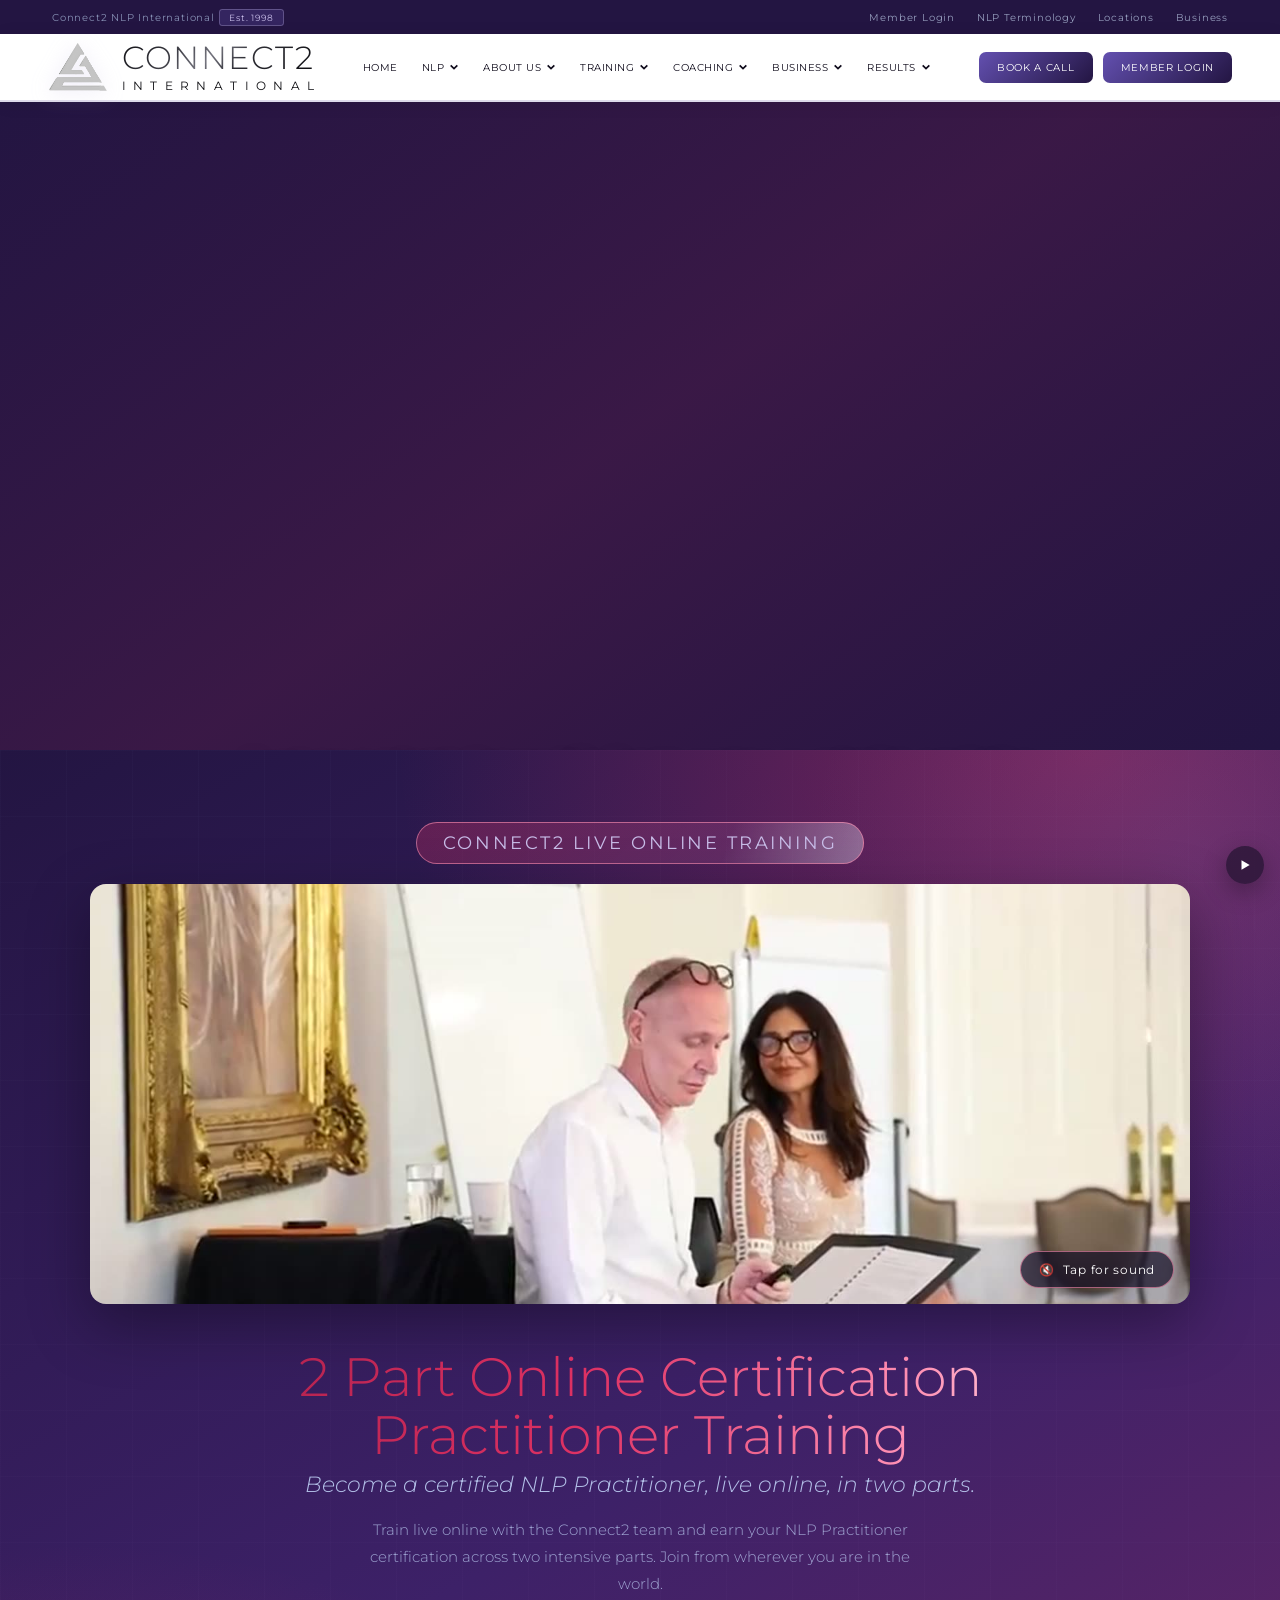
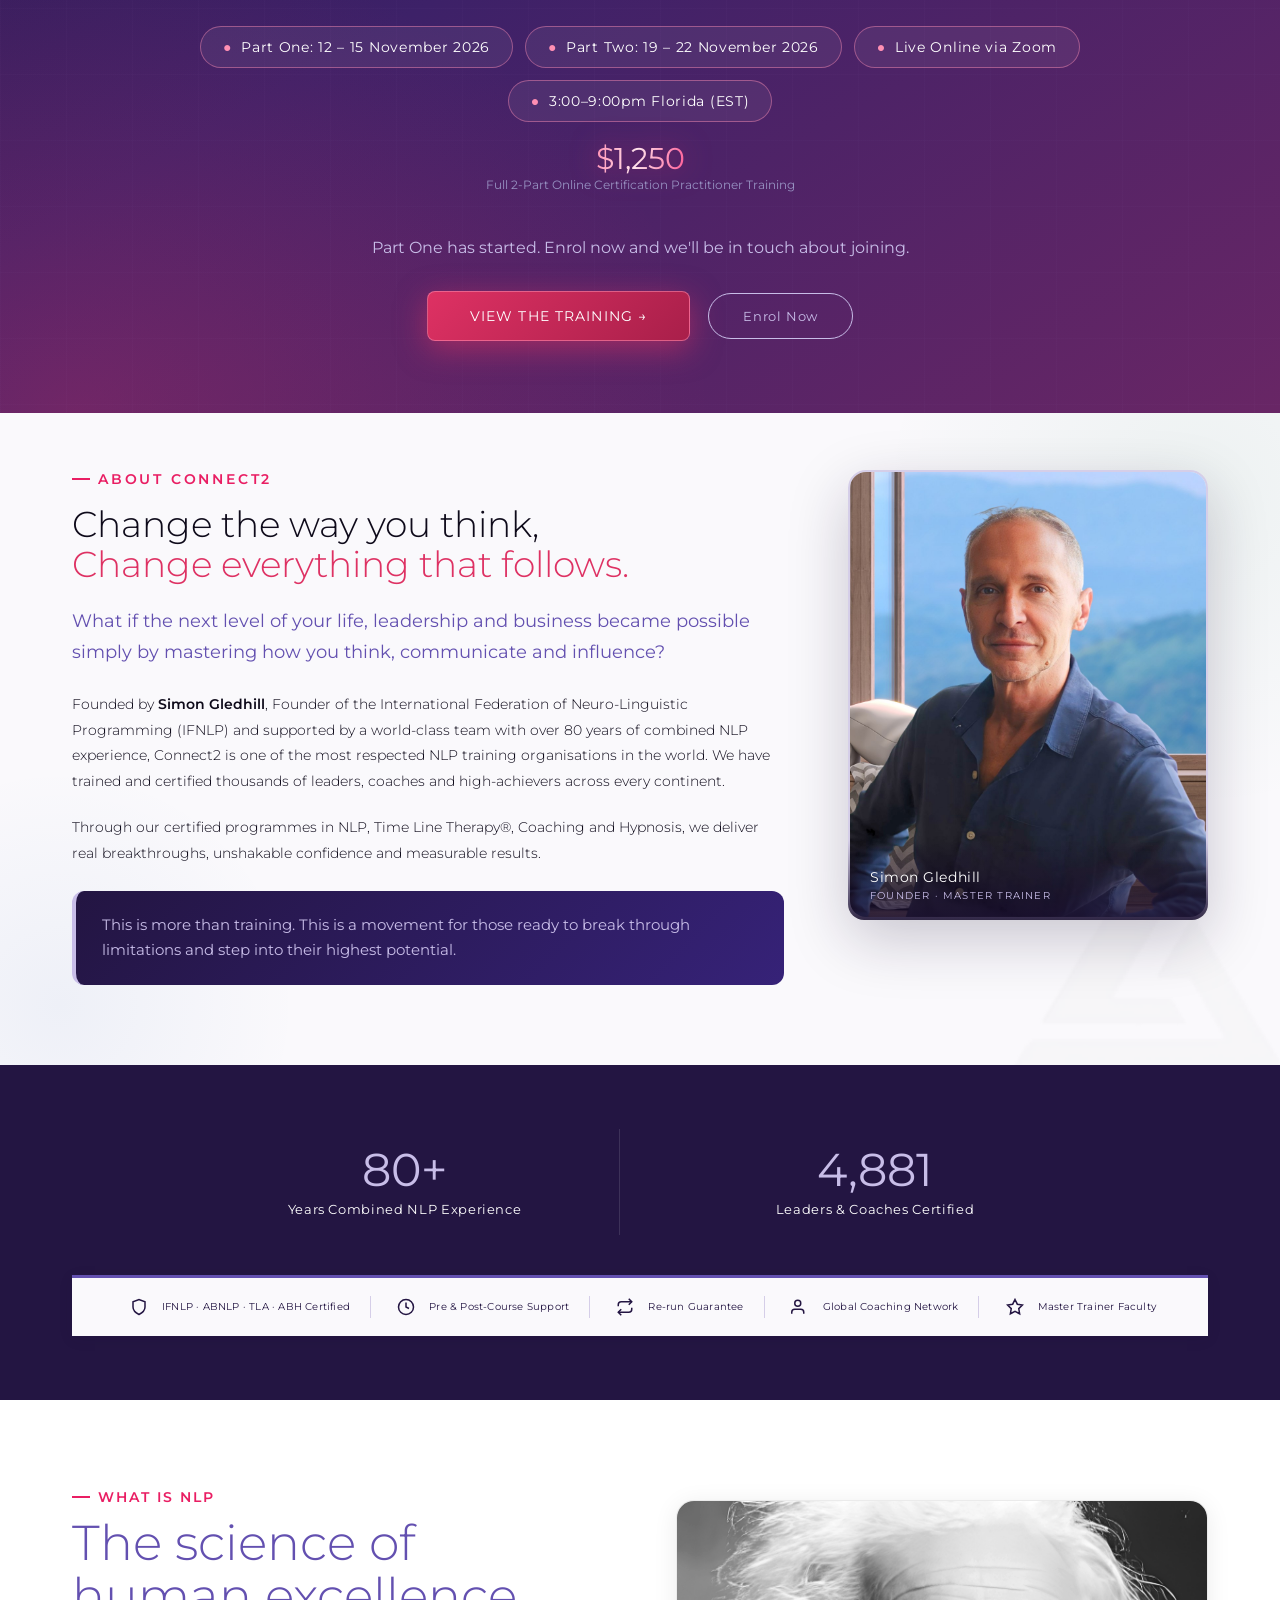
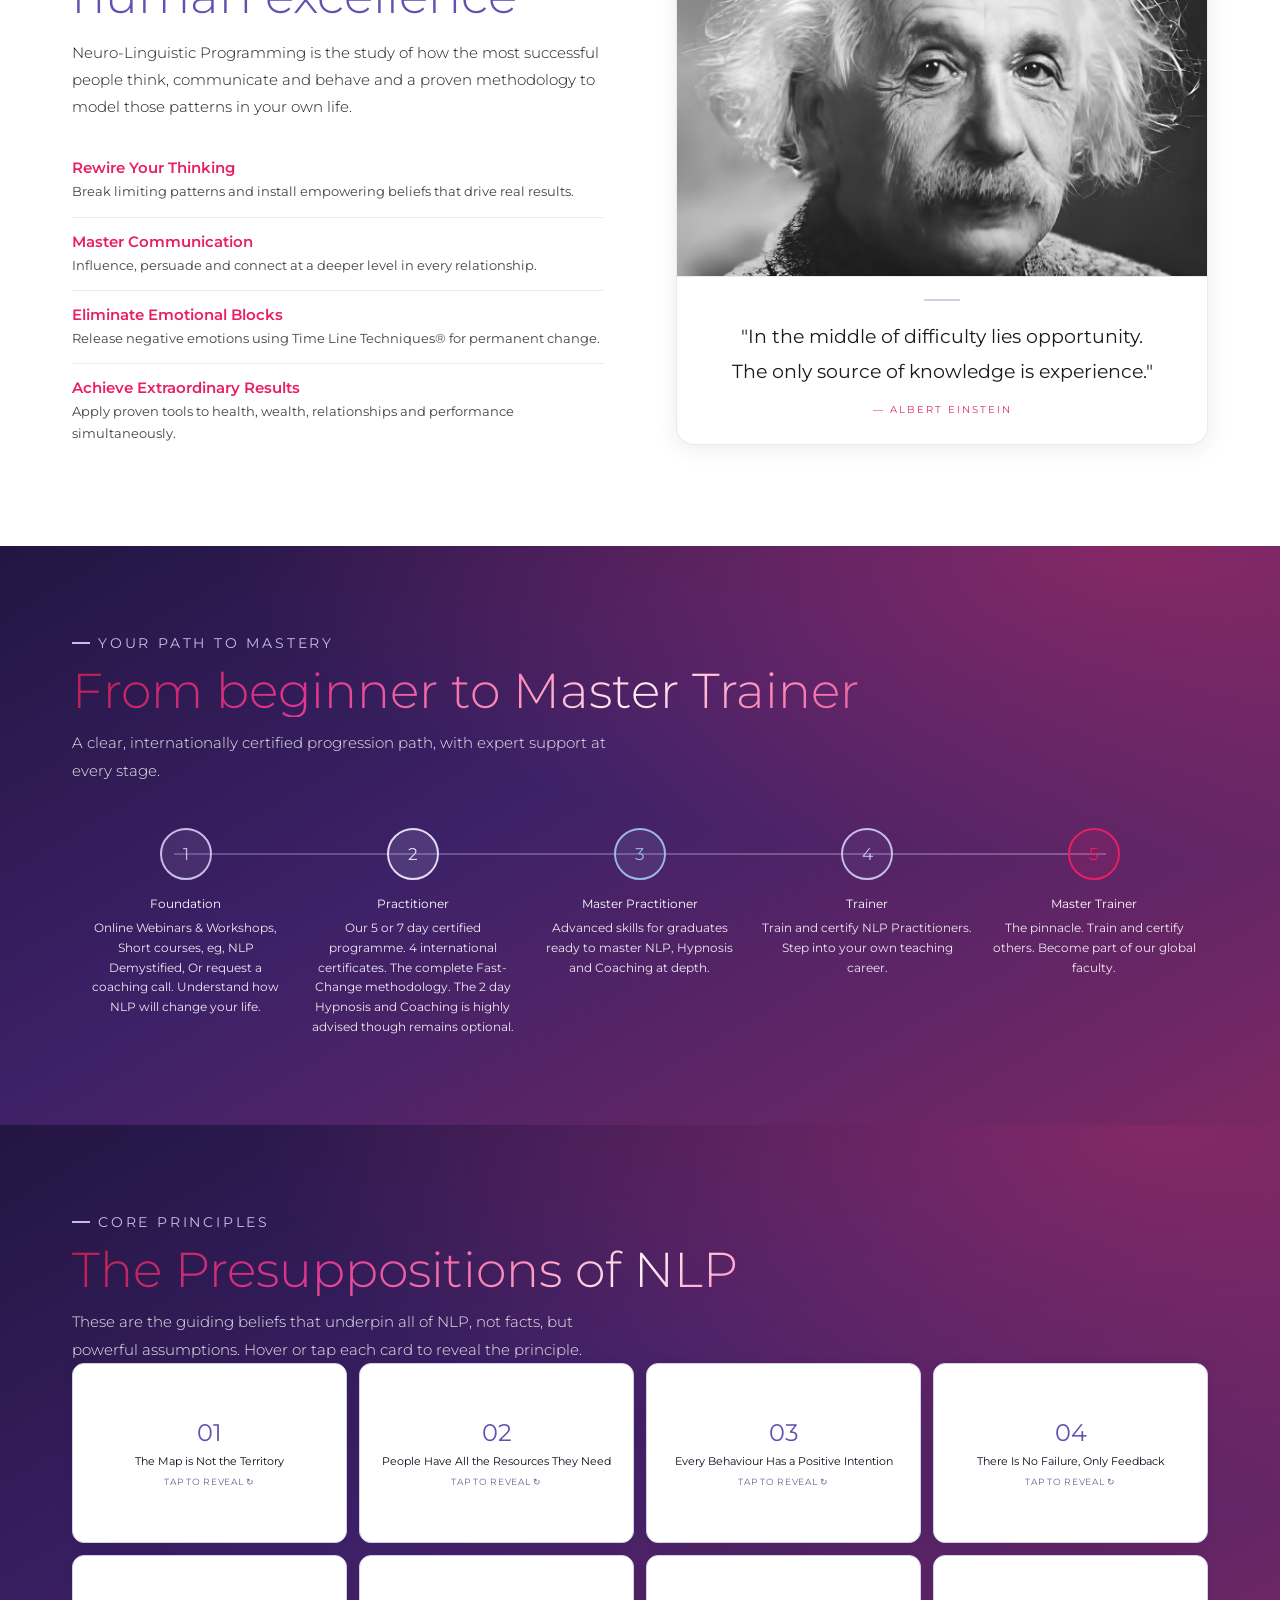
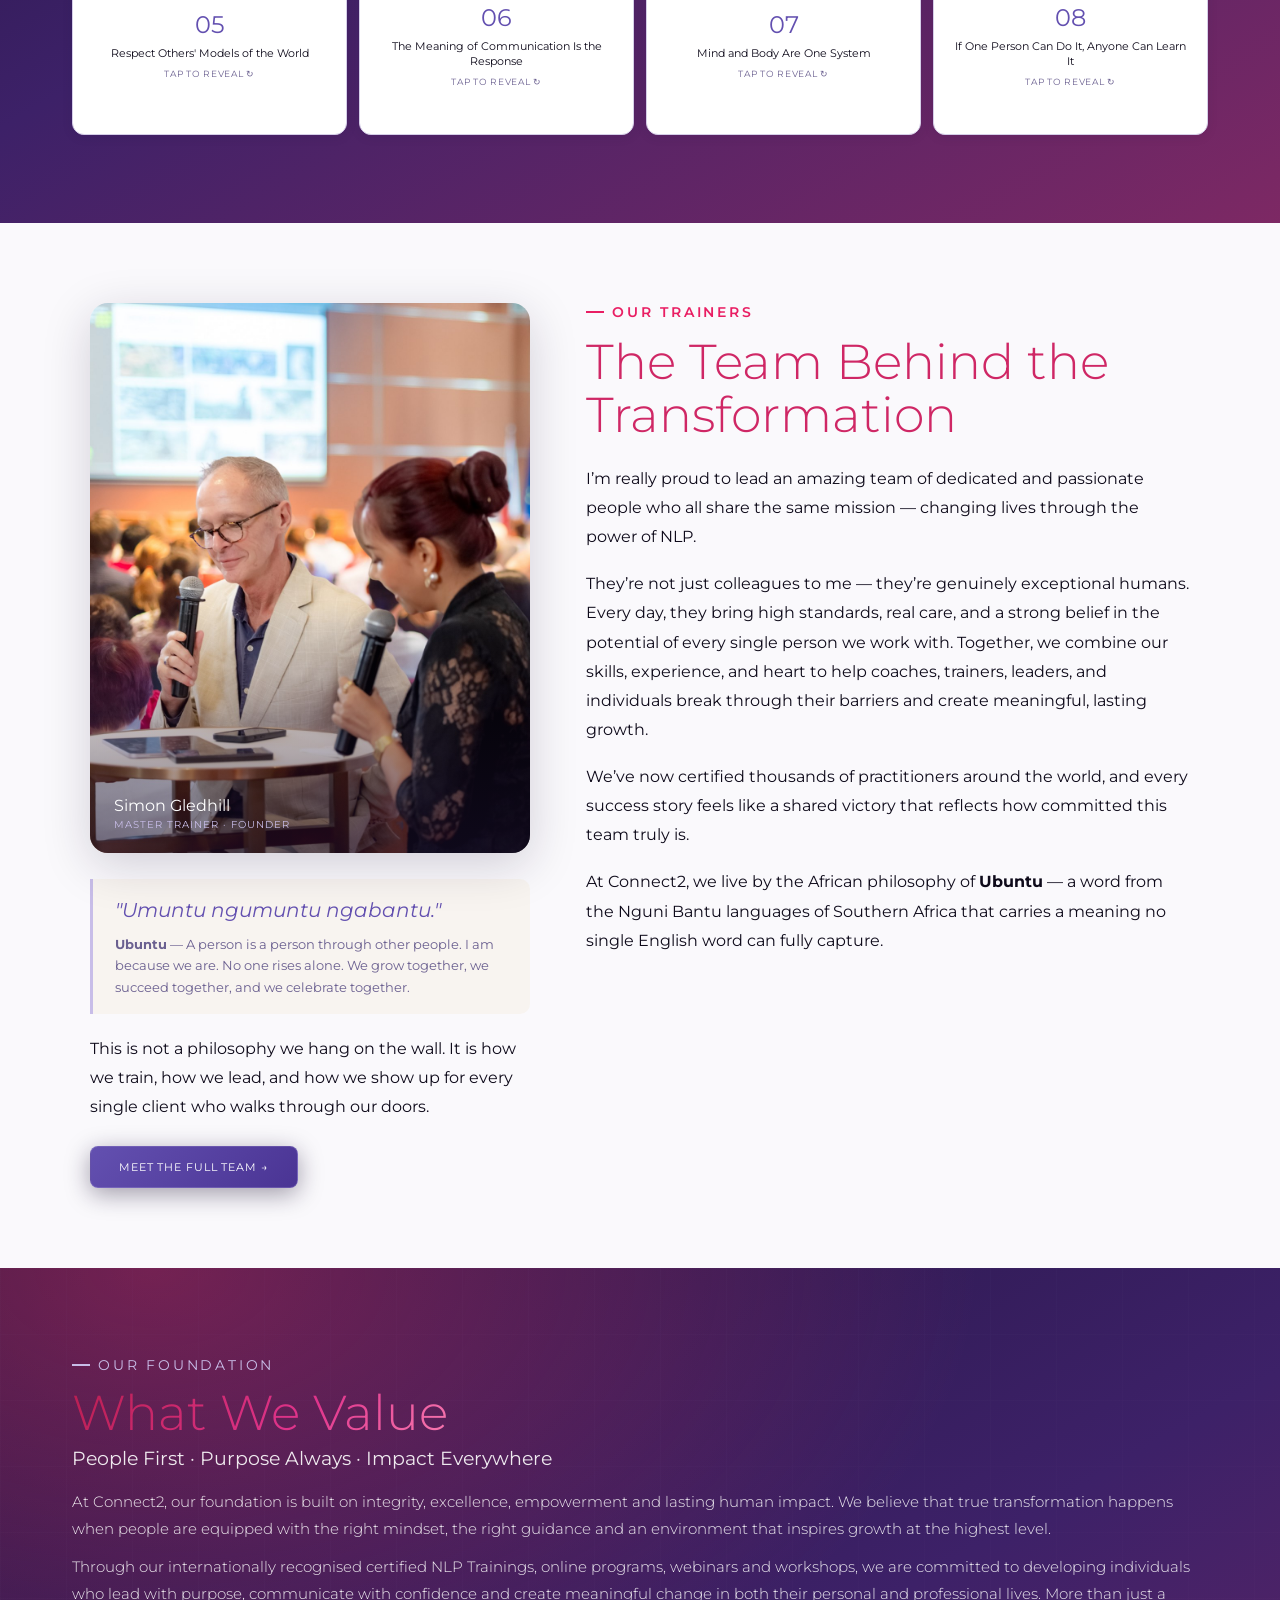
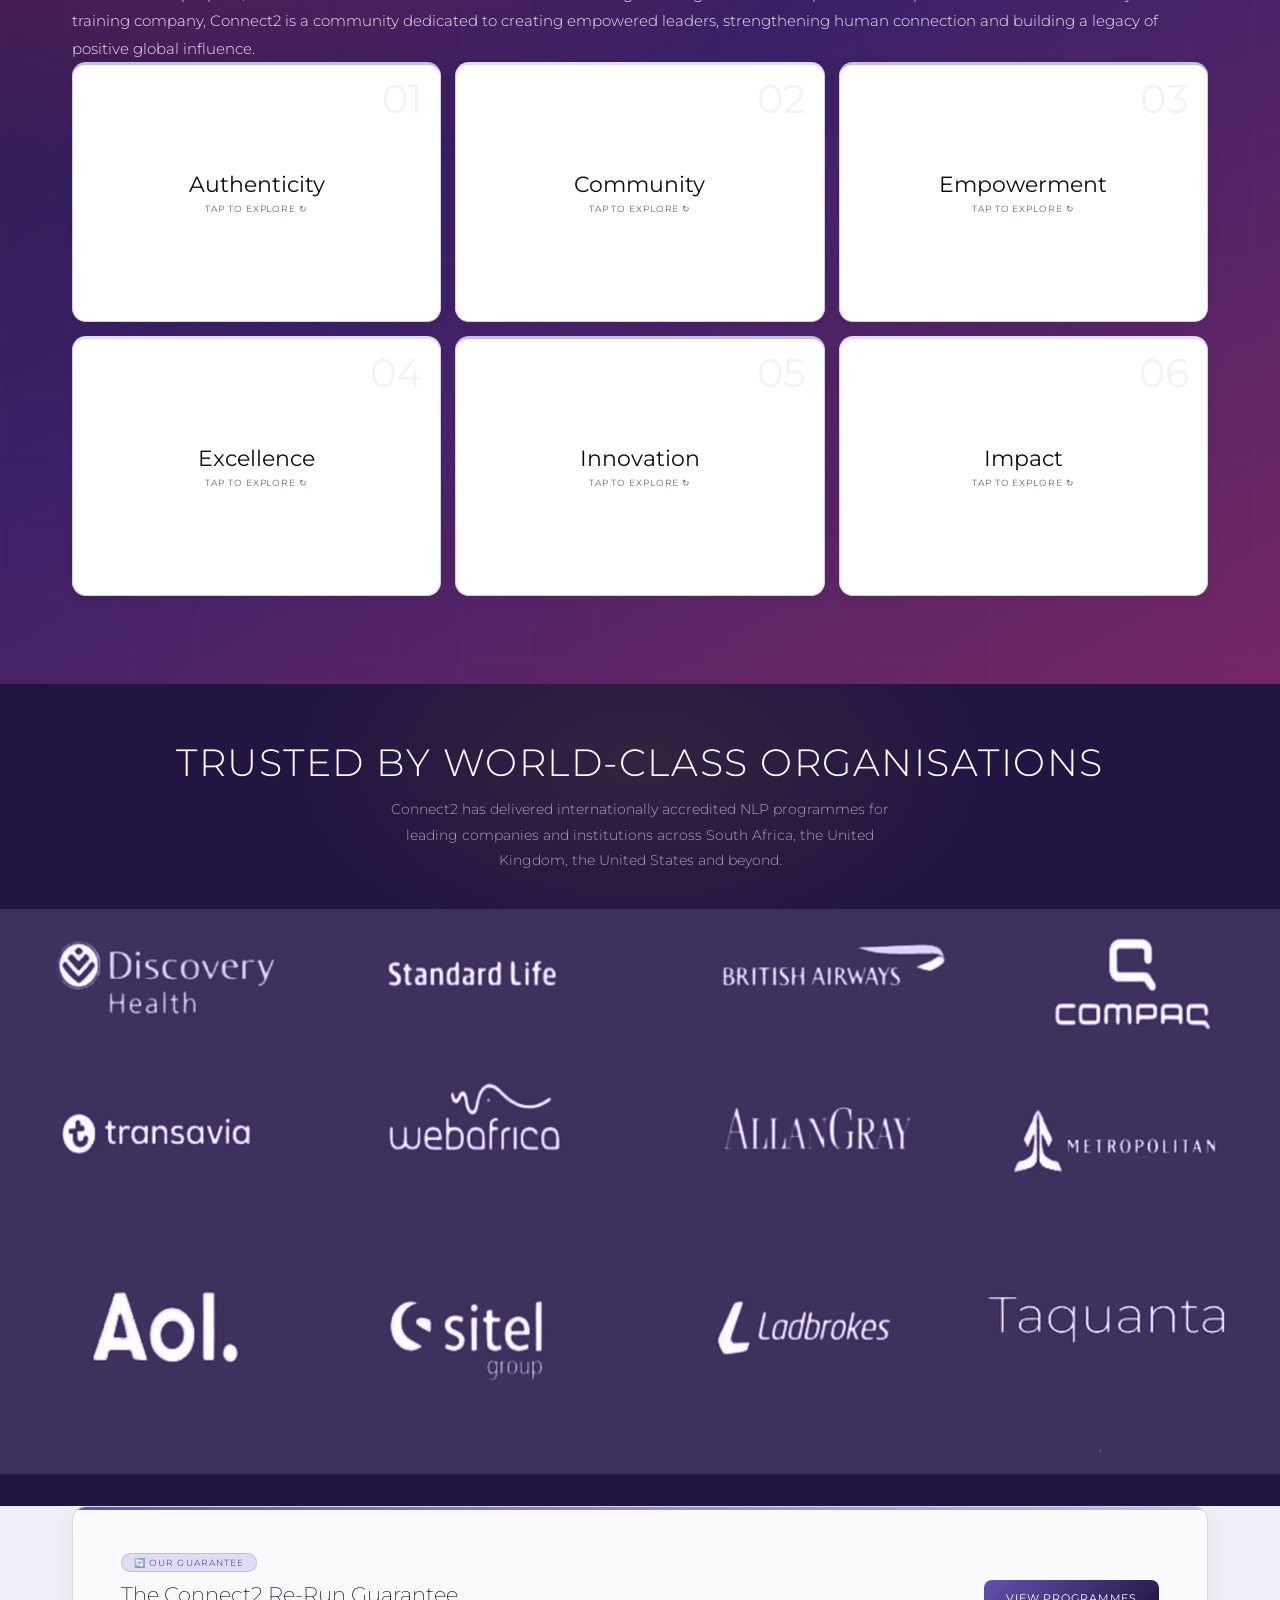
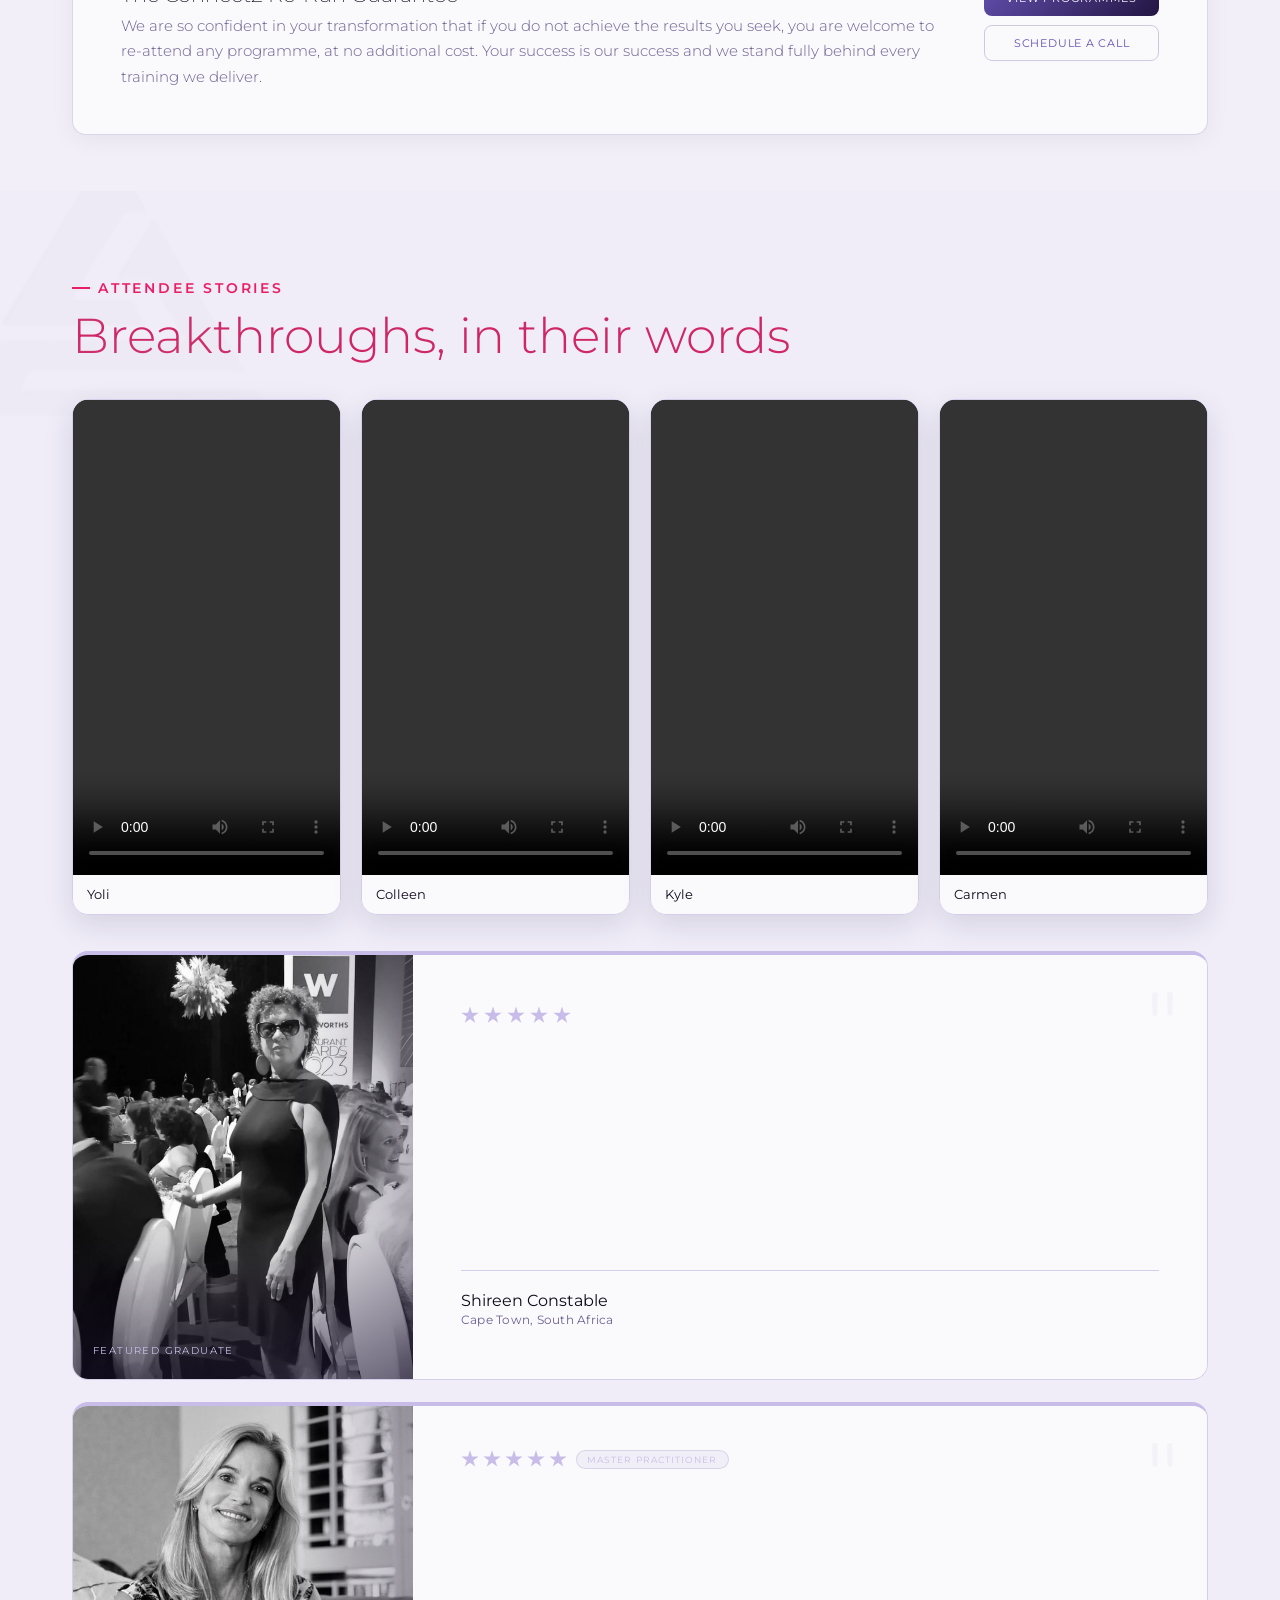
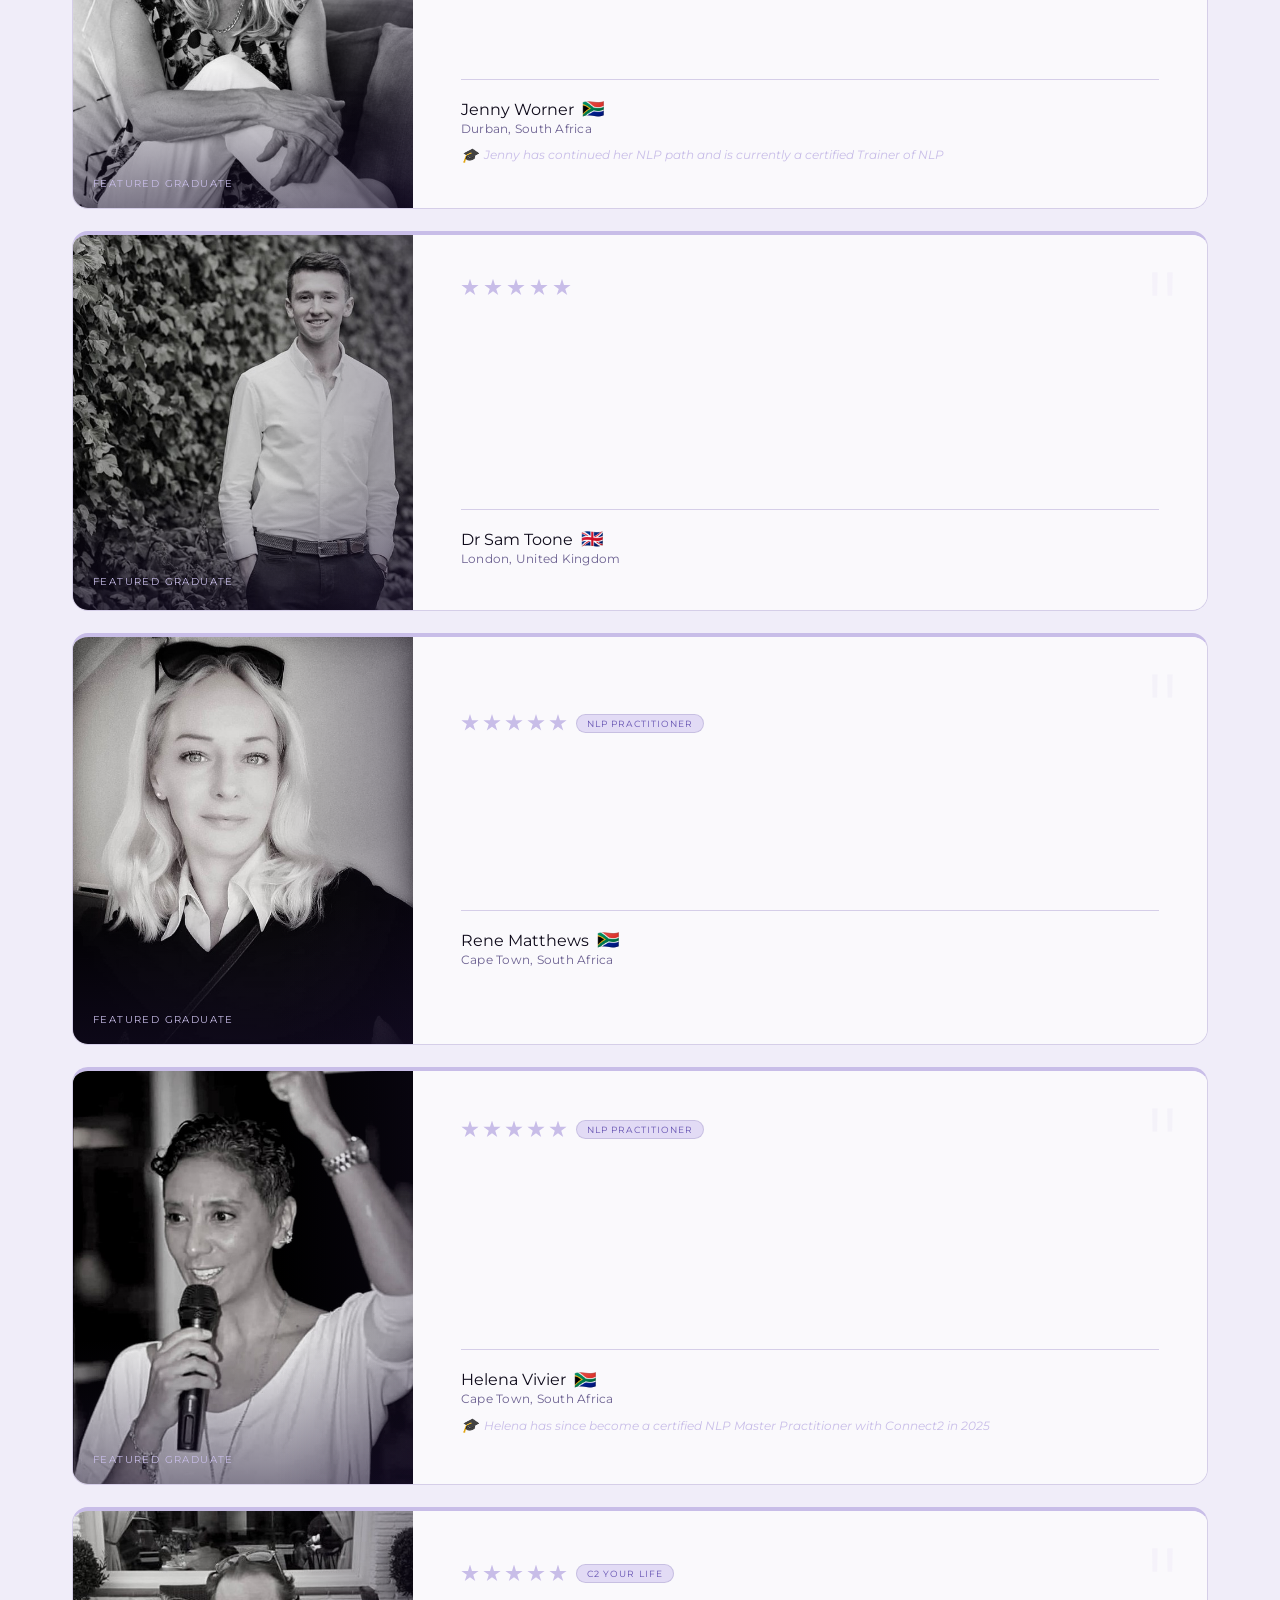
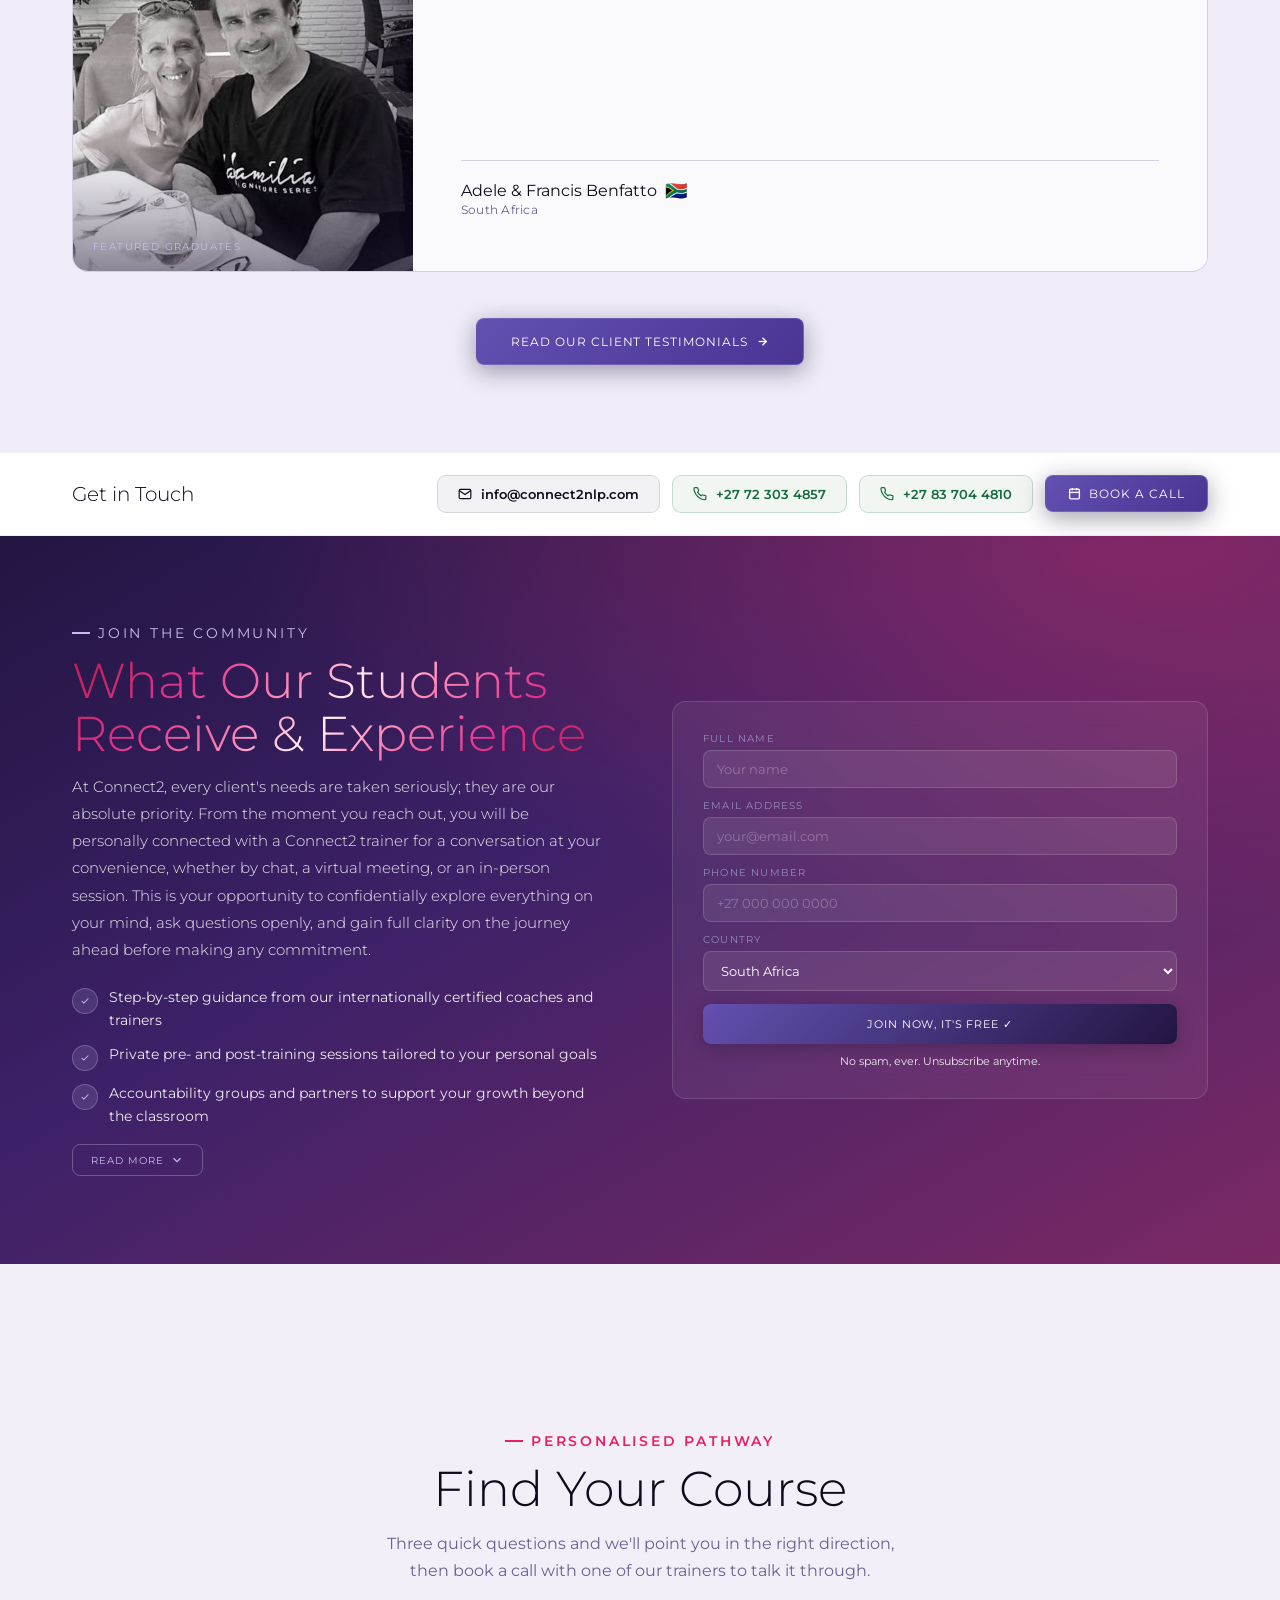
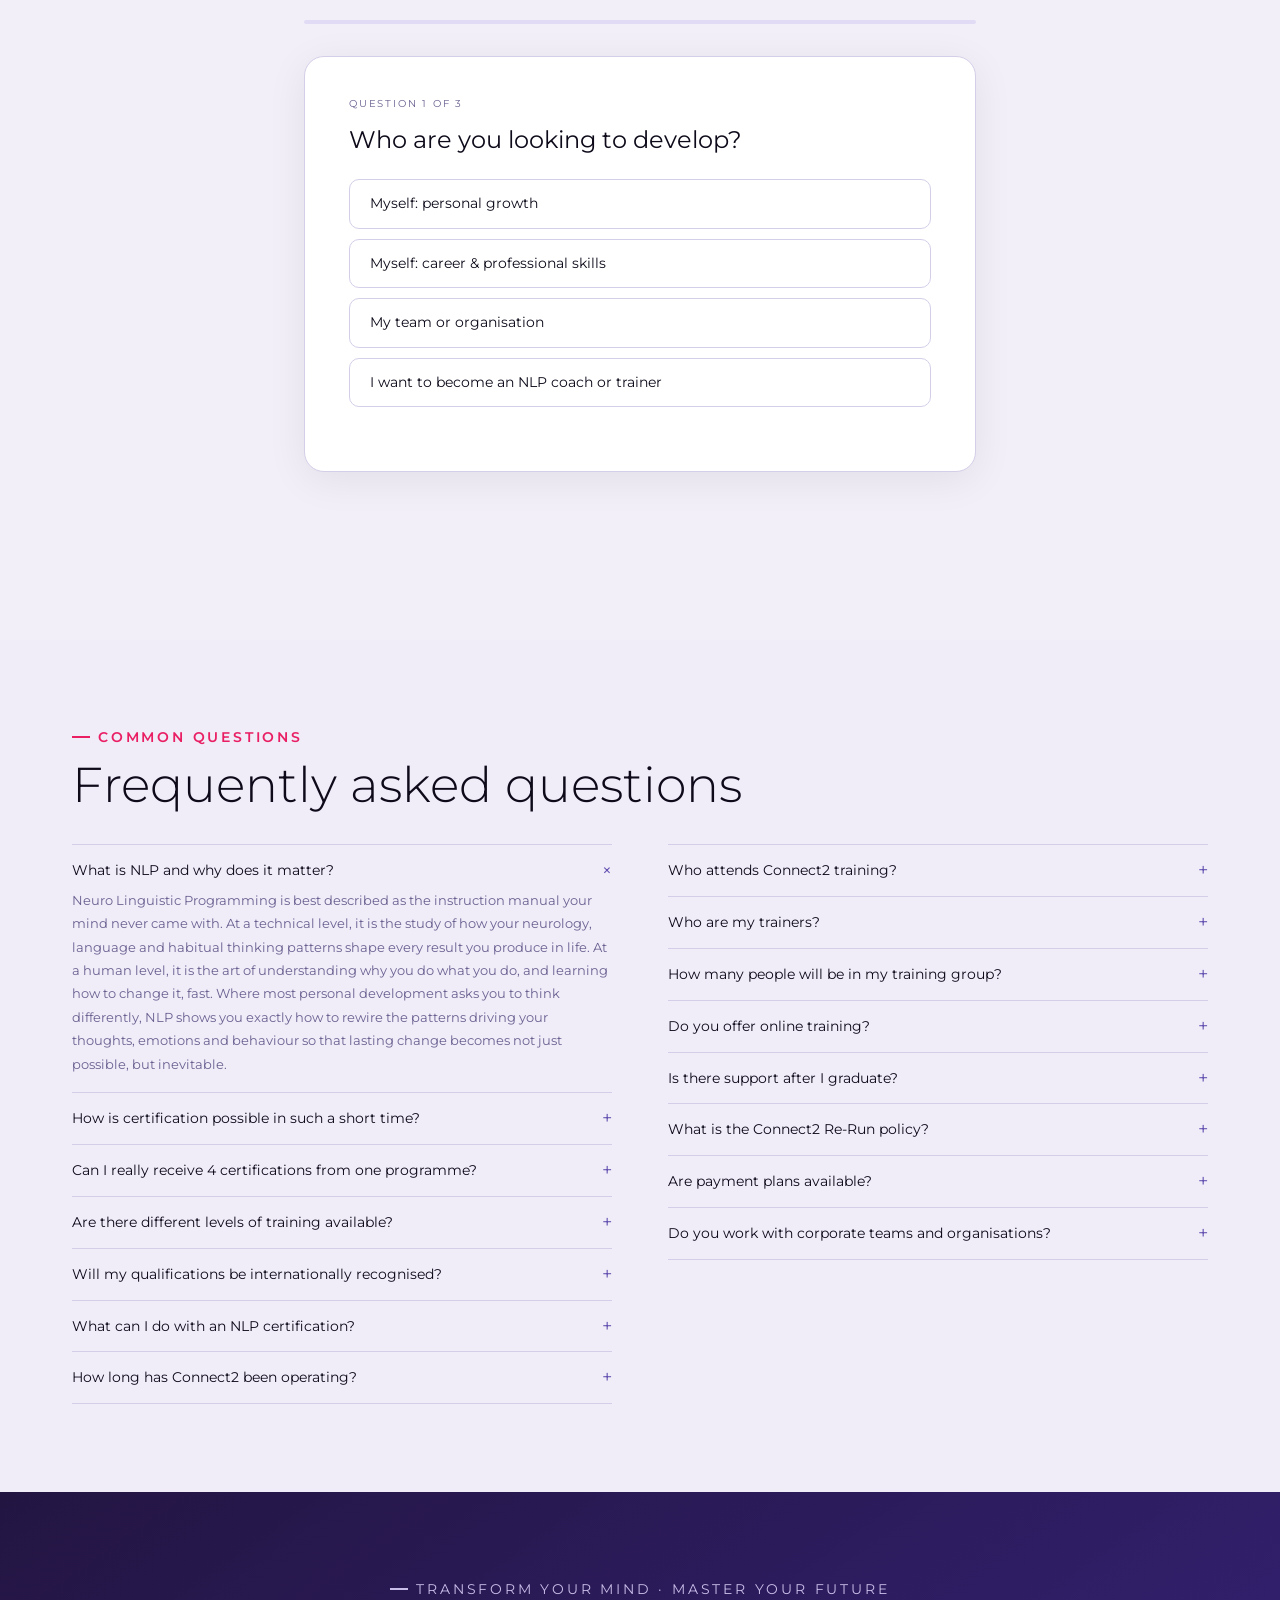
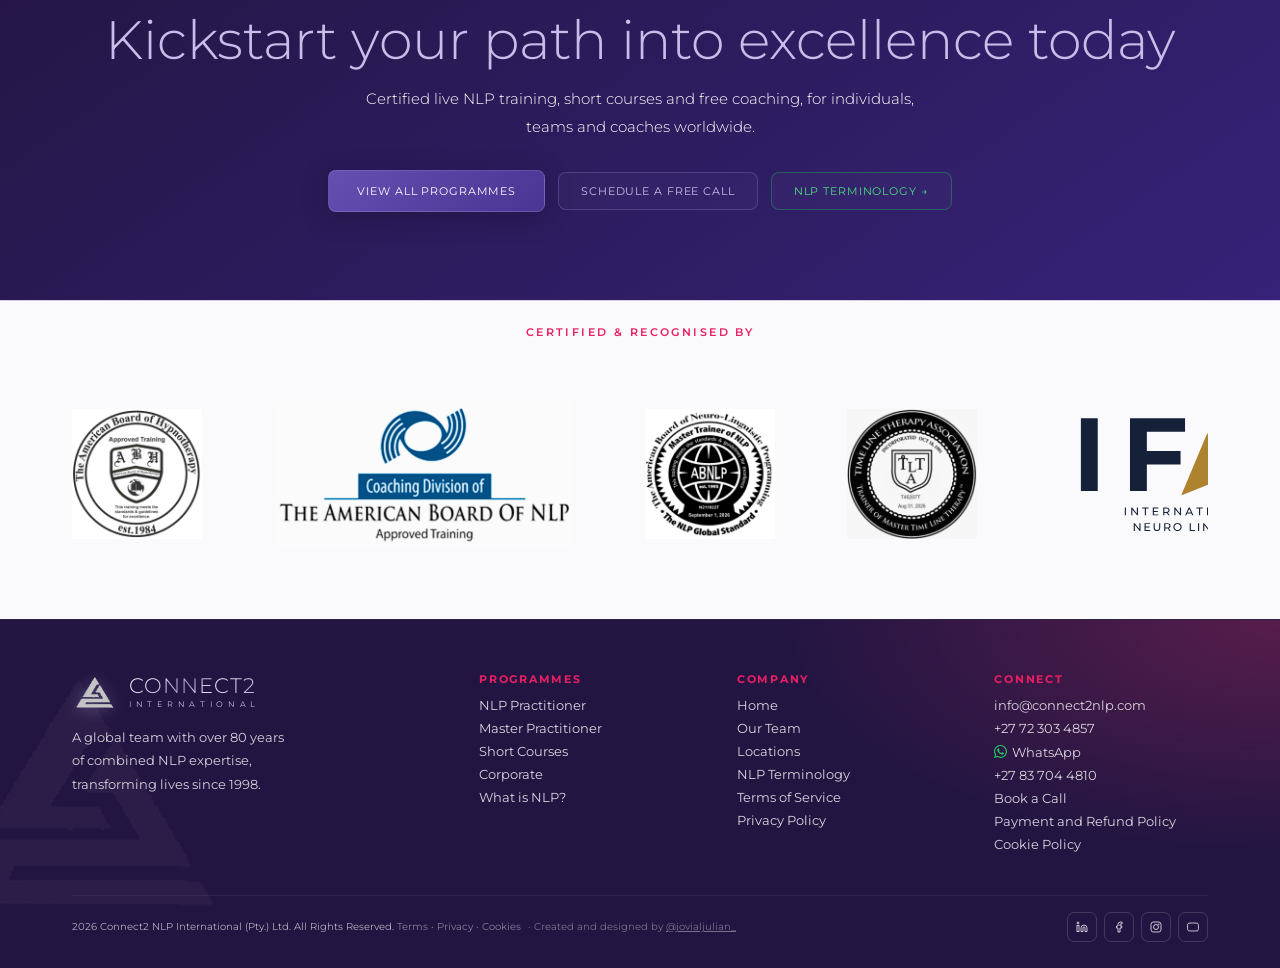
==== index.html @ ffcbd5a8 "Use PR Training video (with its own sound) as the Practitioner Training banner Adds a Tap for sound " ====
<!DOCTYPE html>
<html lang="en">
<head>
<meta charset="UTF-8"/>
<meta name="viewport" content="width=device-width,initial-scale=1.0"/>
<title>Connect2 NLP International</title>
<link href="https://fonts.googleapis.com/css2?family=Montserrat:ital,wght@0,200;0,300;0,400;0,500;0,600;1,300;1,400&display=swap" rel="stylesheet"/>
<link rel="stylesheet" href="css/styles.css?v=23"/>
<body><div class="util">
  <span>Connect2 NLP International<span class="ubadge">Est. 1998</span></span>
  <div class="util-links">
    <a onclick="goPage('page-home');setTimeout(()=>document.getElementById('sec-join').scrollIntoView({behavior:'smooth'}),120)">Member Login</a>
    <a onclick="goPage('page-glossary')">NLP Terminology</a>
    <a onclick="goPage('page-locations')">Locations</a>
    <a onclick="goPage('page-business')">Business</a>
  </div>
</div>

<nav>
  <span class="logo-wrap" onclick="goPage('page-home')">
    <img class="logo-img" src="images/logo-mark-silver-v4.png" alt="Connect2 International Logo"/>
    <span class="logo-txt">
      <span class="logo-name">CONNECT2</span>
      <span class="logo-sub"><span>I</span><span>N</span><span>T</span><span>E</span><span>R</span><span>N</span><span>A</span><span>T</span><span>I</span><span>O</span><span>N</span><span>A</span><span>L</span></span>
    </span>
  </span>

  <button class="nav-hamburger" onclick="toggleMobileNav()" aria-label="Open menu">
    <span></span><span></span><span></span>
  </button>

  <ul class="nav-links">
    <!-- HOME -->
    <li class="nav-item">
      <span class="nav-link active-nav" onclick="goPage('page-home')">Home</span>
    </li>

    <!-- NLP -->
    <li class="nav-item">
      <span class="nav-link" onclick="goPage('page-nlp')">
        NLP <svg viewBox="0 0 12 12"><polyline points="2,4 6,8 10,4"/></svg>
      </span>
      <div class="nav-dropdown">
        <div class="nav-dd-label">Explore NLP</div>
        <span class="nav-dd-item" onclick="goPage('page-nlp')">What is NLP?</span>
        <span class="nav-dd-item" onclick="goPage('page-glossary')">NLP Terminology</span>
        <span class="nav-dd-item" onclick="goPage('page-home');setTimeout(()=>document.getElementById('sec-nlp').scrollIntoView({behavior:'smooth'}),120)">The Science of Excellence</span>
        <span class="nav-dd-item" onclick="goPage('page-home');setTimeout(()=>document.getElementById('sec-presuppositions').scrollIntoView({behavior:'smooth'}),120)">Presuppositions</span>
      </div>
    </li>

    <!-- ABOUT US -->
    <li class="nav-item">
      <span class="nav-link" onclick="goPage('page-home');setTimeout(()=>document.getElementById('sec-about-hero').scrollIntoView({behavior:'smooth'}),120)">
        About Us <svg viewBox="0 0 12 12"><polyline points="2,4 6,8 10,4"/></svg>
      </span>
      <div class="nav-dropdown">
        <div class="nav-dd-label">About Connect2</div>
        <span class="nav-dd-item" onclick="goPage('page-home');setTimeout(()=>document.getElementById('sec-about-hero').scrollIntoView({behavior:'smooth'}),120)">Our Story</span>
        <span class="nav-dd-item" onclick="goPage('page-team')">Meet the Team</span>
        <span class="nav-dd-item" onclick="goPage('page-home');setTimeout(()=>document.getElementById('sec-values').scrollIntoView({behavior:'smooth'}),120)">Our Values</span>
        <span class="nav-dd-item" onclick="goPage('page-home');setTimeout(()=>document.getElementById('sec-accred').scrollIntoView({behavior:'smooth'}),120)">Accreditations</span>
      </div>
    </li>

    <!-- TRAINING -->
    <li class="nav-item">
      <span class="nav-link" onclick="goPage('page-courses')">
        Training <svg viewBox="0 0 12 12"><polyline points="2,4 6,8 10,4"/></svg>
      </span>
      <div class="nav-dropdown" style="min-width:280px">
        <div class="nav-dd-label">Short Courses</div>
        <span class="nav-dd-item" onclick="goPage('page-courses');setTimeout(()=>{document.getElementById('course-demystified').scrollIntoView({behavior:'smooth'});toggleCourse('demystified');},200)">NLP Demystified</span>
        <span class="nav-dd-item" onclick="goPage('page-courses');setTimeout(()=>{document.getElementById('course-communication').scrollIntoView({behavior:'smooth'});toggleCourse('communication');},200)">C2 Communication (2 Days)</span>
        <span class="nav-dd-item" onclick="goPage('page-courses');setTimeout(()=>{document.getElementById('course-values').scrollIntoView({behavior:'smooth'});toggleCourse('values');},200)">C2 Values</span>
        <span class="nav-dd-item" onclick="goPage('page-courses');setTimeout(()=>{document.getElementById('course-presenting').scrollIntoView({behavior:'smooth'});toggleCourse('presenting');},200)">C2 Presenting</span>
        <span class="nav-dd-item" onclick="goPage('page-courses');setTimeout(()=>{document.getElementById('course-coaching').scrollIntoView({behavior:'smooth'});toggleCourse('coaching');},200)">C2 Coaching (3 Days)</span>
        <span class="nav-dd-item" onclick="goPage('page-courses');setTimeout(()=>{document.getElementById('course-hypnosis').scrollIntoView({behavior:'smooth'});toggleCourse('hypnosis');},200)">C2 Hypnosis (3 Days)</span>
        <div class="nav-dd-divider"></div>
        <div class="nav-dd-label">Certification Training</div>
        <span class="nav-dd-item" onclick="goPage('page-courses');setTimeout(()=>{document.getElementById('course-practitioner').scrollIntoView({behavior:'smooth'});toggleCourse('practitioner');},200)">NLP Practitioner</span>
        <span class="nav-dd-item" onclick="goPage('page-courses');setTimeout(()=>{document.getElementById('course-master').scrollIntoView({behavior:'smooth'});toggleCourse('master');},200)">NLP Master Practitioner</span>
        <span class="nav-dd-item" onclick="goPage('page-courses');setTimeout(()=>{document.getElementById('course-trainers').scrollIntoView({behavior:'smooth'});toggleCourse('trainers');},200)">Trainers Training</span>
        <span class="nav-dd-item" onclick="goPage('page-courses');setTimeout(()=>{document.getElementById('course-mastertrainer').scrollIntoView({behavior:'smooth'});toggleCourse('mastertrainer');},200)">Master Trainer</span>
        <div class="nav-dd-divider"></div>
        <div class="nav-dd-label">Find Training</div>
        <span class="nav-dd-item" onclick="goPage('page-locations')">Training Near You</span>
        <span class="nav-dd-item" onclick="goPage('page-courses');setTimeout(()=>window.scrollTo({top:document.body.scrollHeight,behavior:'smooth'}),160)">Online</span>
      </div>
    </li>

    <!-- COACHING -->
    <li class="nav-item">
      <span class="nav-link" onclick="goPage('page-coaching')">
        Coaching <svg viewBox="0 0 12 12"><polyline points="2,4 6,8 10,4"/></svg>
      </span>
      <div class="nav-dropdown">
        <div class="nav-dd-label">Coaching Services</div>
        <span class="nav-dd-item" onclick="goPage('page-coaching')">1-on-1 Coaching</span>
        <span class="nav-dd-item" onclick="goPage('page-coaching')">Couples Coaching</span>
        <span class="nav-dd-item" onclick="goPage('page-coaching');setTimeout(()=>document.getElementById('team-coaching-card').scrollIntoView({behavior:'smooth',block:'center'}),180)">Team Coaching</span>
        <span class="nav-dd-item" onclick="goPage('page-breakthrough')">✦ Personal Breakthrough Programme</span>
        <span class="nav-dd-item" onclick="goPage('page-coaching');setTimeout(()=>document.getElementById('nlp-benefits').scrollIntoView({behavior:'smooth'}),180)">Other Benefits of NLP</span>
        <span class="nav-dd-item" href="https://wa.me/27723034857?text=Hello%20there%2C%20I%20am%20contacting%20directly%20from%20the%20CONNECT2%20Website%20and%20would%20like%20to%20book%20a%20call%20to%20discuss%20the%20training%20and%20coaching%20you%20offer.%20Thank%20you" target="_blank" onclick="window.open('https://wa.me/27723034857?text=Hello%20there%2C%20I%20am%20contacting%20directly%20from%20the%20CONNECT2%20Website%20and%20would%20like%20to%20book%20a%20call%20to%20discuss%20the%20training%20and%20coaching%20you%20offer.%20Thank%20you','_blank')">Book a Call</span>
      </div>
    </li>

    <!-- BUSINESS -->
    <li class="nav-item">
      <span class="nav-link" onclick="goPage('page-business')">
        Business <svg viewBox="0 0 12 12"><polyline points="2,4 6,8 10,4"/></svg>
      </span>
      <div class="nav-dropdown">
        <div class="nav-dd-label">Corporate Solutions</div>
        <span class="nav-dd-item" onclick="goPage('page-business')">NLP in Business</span>
        <span class="nav-dd-item" onclick="goPage('page-business');setTimeout(()=>document.getElementById('biz-team-coaching').scrollIntoView({behavior:'smooth'}),180)">Team Coaching</span>
        <span class="nav-dd-item" onclick="goPage('page-business');setTimeout(()=>document.getElementById('biz-pillars').scrollIntoView({behavior:'smooth'}),120)">6 Pillars of Performance</span>
        <span class="nav-dd-item" onclick="goPage('page-business');setTimeout(()=>document.getElementById('biz-sectors').scrollIntoView({behavior:'smooth'}),120)">Industries We Serve</span>
        <span class="nav-dd-item" onclick="goPage('page-business');setTimeout(()=>document.getElementById('biz-cta').scrollIntoView({behavior:'smooth'}),120)">Request a Proposal</span>
      </div>
    </li>

    <!-- RESULTS -->
    <li class="nav-item">
      <span class="nav-link" onclick="goPage('page-results')">
        Results <svg viewBox="0 0 12 12"><polyline points="2,4 6,8 10,4"/></svg>
      </span>
      <div class="nav-dropdown">
        <div class="nav-dd-label">Our Results</div>
        <span class="nav-dd-item" onclick="goPage('page-results');setTimeout(()=>showResultsTab('approach'),120)">Our Approach</span>
        <span class="nav-dd-item" onclick="goPage('page-results');setTimeout(()=>showResultsTab('creating'),120)">What Clients Are Creating</span>
        <div class="nav-dd-divider"></div>
        <div class="nav-dd-label">Stories and Testimonials</div>
        <span class="nav-dd-item" onclick="goPage('page-results');setTimeout(()=>{showResultsTab('say');document.getElementById('rpanel-say').scrollIntoView({behavior:'smooth'})},160)" style="color:var(--gold-bright)">✦ Testimonials</span>
      </div>
    </li>
  </ul>

  <div class="nav-acts">
    <a class="btn-flash-nav" href="https://wa.me/27723034857?text=Hello%20there%2C%20I%20am%20contacting%20directly%20from%20the%20CONNECT2%20Website%20and%20would%20like%20to%20book%20a%20call%20to%20discuss%20the%20training%20and%20coaching%20you%20offer.%20Thank%20you" target="_blank">Book a Call</a>
    <span class="btn-cta-nav" onclick="goPage('page-home');setTimeout(()=>document.getElementById('sec-join').scrollIntoView({behavior:'smooth'}),120)">Member Login</span>
  </div>
</nav>

<!-- ══════════════ HOME PAGE ══════════════ -->
<div id="page-home" class="page active">

<!-- ABOUT US CINEMATIC HERO -->
<section id="sec-about-hero" style="position:relative;height:72vh;overflow:hidden;background:var(--blue1)">
  <video autoplay muted loop playsinline preload="auto" style="position:absolute;inset:0;width:100%;height:100%;object-fit:cover;display:block">
    <source src="images/hero-new.mp4" type="video/mp4"/>
  </video>
  <div style="position:absolute;inset:0;background:linear-gradient(145deg,rgba(35,21,66,.5) 0%,rgba(222,49,99,.12) 50%,rgba(35,21,66,.55) 100%);z-index:1"></div>
  <div class="credits-wrap">
    <div class="credits-roll">
      <p>Just as a plant draws life from water, sunlight, and the nurturing force of nature to grow strong and reach its full potential, so too does our mindset thrive when we consciously feed it purpose, intention, and daily discipline.</p>
      <p>So, give this a go&hellip;</p>
      <p>Take control of your day, and your week follows.</p>
      <p>Own your week, and your month aligns.</p>
      <p>Direct your months, and your year takes shape.</p>
      <p>Shape your year, and you shape your life.</p>
      <p class="credits-final">One focused day at a time.</p>
    </div>
  </div>
</section>

<!-- FREE TASTER SESSION -->
<style>
@keyframes ceriseShimmer{0%{background-position:0% 50%}100%{background-position:200% 50%}}
@keyframes softFlash{0%,100%{opacity:1}50%{opacity:.62}}
@keyframes toggleFlashStrong{0%,100%{transform:scale(1);box-shadow:0 8px 24px rgba(0,0,0,.3),0 0 0 0 rgba(222,49,99,0)}50%{transform:scale(1.15);box-shadow:0 8px 24px rgba(0,0,0,.3),0 0 22px 10px rgba(222,49,99,.7)}}
.cerise-metallic{
  background:linear-gradient(100deg,#a91f4a 0%,#de3163 22%,#ff8fb3 40%,#ffe3ec 50%,#ff8fb3 60%,#de3163 78%,#a91f4a 100%);
  background-size:200% auto;
  -webkit-background-clip:text;background-clip:text;
  -webkit-text-fill-color:transparent;color:#de3163;
  animation:ceriseShimmer 3.5s linear infinite,softFlash 2.6s ease-in-out infinite;
}
.flash-soft{animation:softFlash 2.6s ease-in-out infinite}
</style>
<style>
#change-is-calling .pt-sparkles{position:absolute;inset:0;overflow:hidden;pointer-events:none;z-index:0}
#change-is-calling .pt-sparkles i{position:absolute;display:block;background:#fff;opacity:0;clip-path:polygon(50% 0,60% 40%,100% 50%,60% 60%,50% 100%,40% 60%,0 50%,40% 40%);filter:drop-shadow(0 0 6px rgba(255,143,179,.95));animation:ptTwinkle var(--d,3.2s) ease-in-out var(--delay,0s) infinite}
#change-is-calling .pt-sparkles i.c{background:#ff8fb3}
#change-is-calling .pt-sparkles i.g{background:#ffd166}
#change-is-calling .pt-sparkles i.f{animation-name:ptFloat}
@keyframes ptTwinkle{0%,100%{opacity:0;transform:scale(.2) rotate(0deg)}45%,55%{opacity:1;transform:scale(1) rotate(45deg)}}
@keyframes ptFloat{0%{opacity:0;transform:translateY(24px) scale(.3) rotate(0deg)}30%,60%{opacity:.95;transform:translateY(-10px) scale(1) rotate(60deg)}100%{opacity:0;transform:translateY(-46px) scale(.3) rotate(120deg)}}
@keyframes ptGlow{0%,100%{box-shadow:0 0 18px rgba(222,49,99,.35)}50%{box-shadow:0 0 34px rgba(255,92,150,.7)}}
@keyframes ptSweep{0%{background-position:-160% 0}100%{background-position:260% 0}}
#change-is-calling .pt-label{animation:ptGlow 2.6s ease-in-out infinite;background-image:linear-gradient(110deg,transparent 35%,rgba(255,255,255,.28) 50%,transparent 65%),linear-gradient(135deg,rgba(222,49,99,.3),rgba(124,111,176,.2)) !important;background-size:200% 100%,100% 100%;animation:ptGlow 2.6s ease-in-out infinite,ptSweep 4s linear infinite}
#change-is-calling .pt-price{background:linear-gradient(100deg,#ff8fb3,#ffe3ec 45%,#ff5c96);-webkit-background-clip:text;background-clip:text;-webkit-text-fill-color:transparent;filter:drop-shadow(0 0 14px rgba(222,49,99,.65))}
#change-is-calling .pt-cta{animation:ptGlow 2s ease-in-out infinite}
@media (prefers-reduced-motion:reduce){#change-is-calling .pt-sparkles i{animation:none;opacity:.7}#change-is-calling .pt-label,#change-is-calling .pt-cta{animation:none}}
</style>
<section id="change-is-calling" style="padding:72px;background:radial-gradient(90% 70% at 85% 0%,rgba(222,49,99,.4),transparent 60%),radial-gradient(80% 60% at 6% 100%,rgba(222,49,99,.28),transparent 62%),linear-gradient(150deg,var(--blue1) 0%,#3d2168 55%,var(--cerise-deep) 135%);position:relative;overflow:hidden">
  <audio id="change-is-calling-audio" src="audio/change-is-calling-theme.mp3" loop preload="auto"></audio>
  <button id="theme-audio-toggle" onclick="(function(){var a=document.getElementById('change-is-calling-audio');if(a.paused){a.play().catch(function(){});}else{a.pause();}})()" aria-label="Pause music" title="Pause music" style="position:fixed;bottom:16px;right:16px;z-index:9999;width:38px;height:38px;border-radius:50%;border:none;background:rgba(20,14,36,.6);color:#fff;cursor:pointer;display:flex;align-items:center;justify-content:center;box-shadow:0 8px 24px rgba(0,0,0,.3);transition:background .2s ease;animation:toggleFlashStrong 1.4s ease-in-out infinite">
    <svg id="theme-icon-play" width="14" height="14" viewBox="0 0 24 24" fill="currentColor" style="display:none"><polygon points="6,4 20,12 6,20"/></svg>
    <svg id="theme-icon-pause" width="14" height="14" viewBox="0 0 24 24" fill="currentColor"><rect x="5" y="4" width="5" height="16"/><rect x="14" y="4" width="5" height="16"/></svg>
  </button>
  <script>
  (function() {
    // Plays for every visitor to the site (homepage or the direct #change-is-calling link).
    // Browsers (iOS Safari especially) block audio autoplay — even muted — without a real
    // user gesture, so this tries on load (works for some returning visitors) and reliably
    // starts on the first genuine tap/click/keypress.
    var audio = document.getElementById('change-is-calling-audio');
    if (!audio) return;
    var started = false;

    // Mobile browsers block audio autoplay until the visitor interacts with the
    // page, so we keep listening across EVERY early interaction type (not just the
    // first one) and stop only once playback has actually begun.
    var gestureEvents = ['pointerdown', 'touchstart', 'touchend', 'click', 'keydown', 'scroll'];
    function removeGestureListeners() {
      gestureEvents.forEach(function(evt) {
        document.removeEventListener(evt, onGesture, true);
      });
    }
    function onGesture() {
      if (!started && !window.c2VideoSoundOn) tryPlay();
    }
    function tryPlay() {
      if (window.c2VideoSoundOn) return;
      var p = audio.play();
      if (p && p.then) {
        p.then(function() { started = true; removeGestureListeners(); })
         .catch(function() { /* still blocked — keep waiting for the next gesture */ });
      }
    }
    tryPlay();
    window.addEventListener('load', tryPlay);
    document.addEventListener('visibilitychange', function() {
      if (!started && document.visibilityState === 'visible') tryPlay();
    });
    gestureEvents.forEach(function(evt) {
      document.addEventListener(evt, onGesture, { capture: true, passive: true });
    });

    // Toggle button icon and label always reflect the audio element's real state,
    // whatever caused it to change (the toggle itself, autoplay, or page navigation)
    var toggle = document.getElementById('theme-audio-toggle');
    var playIcon = document.getElementById('theme-icon-play');
    var pauseIcon = document.getElementById('theme-icon-pause');
    function syncToggle() {
      var isPlaying = !audio.paused;
      if (playIcon) playIcon.style.display = isPlaying ? 'none' : 'block';
      if (pauseIcon) pauseIcon.style.display = isPlaying ? 'block' : 'none';
      if (toggle) {
        toggle.setAttribute('aria-label', isPlaying ? 'Pause music' : 'Play music');
        toggle.setAttribute('title', isPlaying ? 'Pause music' : 'Play music');
      }
    }
    audio.addEventListener('play', syncToggle);
    audio.addEventListener('pause', syncToggle);
    syncToggle();
  })();
  </script>
  <div style="position:absolute;inset:0;background-image:linear-gradient(rgba(200,189,232,.018) 1px,transparent 1px),linear-gradient(90deg,rgba(200,189,232,.018) 1px,transparent 1px);background-size:66px 66px;pointer-events:none"></div>
  <div style="position:absolute;top:0;right:0;width:500px;height:500px;background:radial-gradient(circle at 80% 20%,rgba(124,111,176,.18),transparent 65%);pointer-events:none"></div>
<div class="pt-sparkles" aria-hidden="true"></div>
  <div style="max-width:900px;margin:0 auto 20px;text-align:center;position:relative;z-index:1">
    <div class="pt-label" style="display:inline-flex;align-items:center;gap:8px;padding:9px 26px;border-radius:100px;border:1px solid rgba(255,143,179,.6);font-family:var(--title);font-size:18px;letter-spacing:.14em;text-transform:uppercase;color:var(--gold-bright)">Connect2 Live Online Training</div>
  </div>
  <div style="max-width:1100px;margin:0 auto 44px;position:relative;z-index:1">
    <video id="pt-video" autoplay muted loop playsinline preload="auto" poster="images/practitioner-poster.jpg" style="width:100%;height:auto;max-height:420px;object-fit:cover;display:block;border-radius:16px;box-shadow:0 20px 60px rgba(0,0,0,.35)">
      <source src="images/pr-training.mp4" type="video/mp4"/>
    </video>
    <button id="pt-video-sound" type="button" aria-pressed="false" style="position:absolute;right:16px;bottom:16px;z-index:2;display:flex;align-items:center;gap:8px;padding:10px 18px;border-radius:100px;border:1px solid rgba(255,143,179,.6);background:rgba(20,14,36,.72);color:#fff;font-family:var(--title);font-size:12px;letter-spacing:.06em;cursor:pointer;animation:ptGlow 2s ease-in-out infinite"><span id="pt-video-sound-icon">&#128263;</span><span id="pt-video-sound-label">Tap for sound</span></button>
  </div>
  <div style="max-width:900px;margin:0 auto;text-align:center;position:relative;z-index:1">
    <h2 class="cerise-metallic" style="font-family:var(--title);font-size:clamp(26px,4.4vw,54px);font-weight:400;line-height:1.08;margin-bottom:6px">2 Part Online Certification Practitioner Training</h2>
    <p style="font-family:var(--title);font-style:italic;font-size:clamp(16px,2vw,22px);font-weight:300;color:rgba(200,220,255,.85);margin-bottom:18px">Become a certified NLP Practitioner, live online, in two parts.</p>
    <p style="font-size:15px;color:rgba(200,220,255,.7);line-height:1.82;max-width:560px;margin:0 auto 28px;font-weight:300">Train live online with the Connect2 team and earn your NLP Practitioner certification across two intensive parts. Join from wherever you are in the world.</p>
    <div style="display:flex;flex-wrap:wrap;gap:12px;justify-content:center;margin:0 auto 20px">
      <div style="display:inline-flex;align-items:center;gap:9px;padding:11px 22px;border-radius:100px;background:rgba(255,255,255,.06);border:1px solid rgba(255,143,179,.45);font-family:var(--title);font-size:14px;letter-spacing:.05em;color:#fff"><span style="color:#ff8fb3">&#9679;</span>Part One: 12 &ndash; 15 November 2026</div>
      <div style="display:inline-flex;align-items:center;gap:9px;padding:11px 22px;border-radius:100px;background:rgba(255,255,255,.06);border:1px solid rgba(255,143,179,.45);font-family:var(--title);font-size:14px;letter-spacing:.05em;color:#fff"><span style="color:#ff8fb3">&#9679;</span>Part Two: 19 &ndash; 22 November 2026</div>
      <div style="display:inline-flex;align-items:center;gap:9px;padding:11px 22px;border-radius:100px;background:rgba(255,255,255,.06);border:1px solid rgba(255,143,179,.45);font-family:var(--title);font-size:14px;letter-spacing:.05em;color:#fff"><span style="color:#ff8fb3">&#9679;</span>Live Online via Zoom</div>
      <div style="display:inline-flex;align-items:center;gap:9px;padding:11px 22px;border-radius:100px;background:rgba(255,255,255,.06);border:1px solid rgba(255,143,179,.45);font-family:var(--title);font-size:14px;letter-spacing:.05em;color:#fff"><span style="color:#ff8fb3">&#9679;</span>3:00&ndash;9:00pm Florida (EST)</div>
    </div>
    <div style="display:inline-flex;flex-direction:column;align-items:center;gap:2px;margin:0 auto 26px">
      <div class="pt-price" style="font-family:var(--title);font-size:30px;font-weight:400;line-height:1.1">$1,250</div>
      <div style="font-size:12px;color:rgba(200,220,255,.6)">Full 2-Part Online Certification Practitioner Training</div>
    </div>
    <!-- Countdown to first session, per location -->
    <div id="taster-countdown-wrap">
      <p style="font-family:var(--title);font-size:10px;letter-spacing:.2em;text-transform:uppercase;color:rgba(200,220,255,.55);margin:0 0 16px">Time to go until Part One</p>
      <div id="taster-countdown" style="display:flex;flex-wrap:wrap;gap:16px;justify-content:center">
        <div style="min-width:200px;padding:18px 20px 16px;border-radius:14px;background:rgba(255,255,255,.05);border:1px solid rgba(255,143,179,.35);box-shadow:0 0 22px rgba(222,49,99,.18)">
          <div style="font-family:var(--title);font-size:13px;letter-spacing:.04em;color:#fff;margin-bottom:2px">🇿🇦 South Africa</div>
          <div style="font-size:11px;color:rgba(220,235,255,.65);margin-bottom:14px">10:00pm &ndash; 4:00am</div>
          <div style="display:flex;gap:8px;justify-content:center">
            <div style="width:48px"><div class="lr-cd-d" style="font-family:var(--title);font-size:22px;font-weight:400;color:var(--gold-bright);line-height:1">00</div><div style="font-family:var(--title);font-size:8px;letter-spacing:.12em;text-transform:uppercase;color:rgba(200,220,255,.55);margin-top:5px">Days</div></div>
            <div style="width:48px"><div class="lr-cd-h" style="font-family:var(--title);font-size:22px;font-weight:400;color:var(--gold-bright);line-height:1">00</div><div style="font-family:var(--title);font-size:8px;letter-spacing:.12em;text-transform:uppercase;color:rgba(200,220,255,.55);margin-top:5px">Hrs</div></div>
            <div style="width:48px"><div class="lr-cd-m" style="font-family:var(--title);font-size:22px;font-weight:400;color:var(--gold-bright);line-height:1">00</div><div style="font-family:var(--title);font-size:8px;letter-spacing:.12em;text-transform:uppercase;color:rgba(200,220,255,.55);margin-top:5px">Min</div></div>
            <div style="width:48px"><div class="lr-cd-s" style="font-family:var(--title);font-size:22px;font-weight:400;color:var(--gold-bright);line-height:1">00</div><div style="font-family:var(--title);font-size:8px;letter-spacing:.12em;text-transform:uppercase;color:rgba(200,220,255,.55);margin-top:5px">Sec</div></div>
          </div>
        </div>
        <div style="min-width:200px;padding:18px 20px 16px;border-radius:14px;background:rgba(255,255,255,.05);border:1px solid rgba(255,143,179,.35);box-shadow:0 0 22px rgba(222,49,99,.18)">
          <div style="font-family:var(--title);font-size:13px;letter-spacing:.04em;color:#fff;margin-bottom:2px">🇬🇧 United Kingdom</div>
          <div style="font-size:11px;color:rgba(220,235,255,.65);margin-bottom:14px">8:00pm &ndash; 2:00am</div>
          <div style="display:flex;gap:8px;justify-content:center">
            <div style="width:48px"><div class="lr-cd-d" style="font-family:var(--title);font-size:22px;font-weight:400;color:var(--gold-bright);line-height:1">00</div><div style="font-family:var(--title);font-size:8px;letter-spacing:.12em;text-transform:uppercase;color:rgba(200,220,255,.55);margin-top:5px">Days</div></div>
            <div style="width:48px"><div class="lr-cd-h" style="font-family:var(--title);font-size:22px;font-weight:400;color:var(--gold-bright);line-height:1">00</div><div style="font-family:var(--title);font-size:8px;letter-spacing:.12em;text-transform:uppercase;color:rgba(200,220,255,.55);margin-top:5px">Hrs</div></div>
            <div style="width:48px"><div class="lr-cd-m" style="font-family:var(--title);font-size:22px;font-weight:400;color:var(--gold-bright);line-height:1">00</div><div style="font-family:var(--title);font-size:8px;letter-spacing:.12em;text-transform:uppercase;color:rgba(200,220,255,.55);margin-top:5px">Min</div></div>
            <div style="width:48px"><div class="lr-cd-s" style="font-family:var(--title);font-size:22px;font-weight:400;color:var(--gold-bright);line-height:1">00</div><div style="font-family:var(--title);font-size:8px;letter-spacing:.12em;text-transform:uppercase;color:rgba(200,220,255,.55);margin-top:5px">Sec</div></div>
          </div>
        </div>
        <div style="min-width:200px;padding:18px 20px 16px;border-radius:14px;background:rgba(255,255,255,.05);border:1px solid rgba(255,143,179,.35);box-shadow:0 0 22px rgba(222,49,99,.18)">
          <div style="font-family:var(--title);font-size:13px;letter-spacing:.04em;color:#fff;margin-bottom:2px">🇵🇷 Puerto Rico</div>
          <div style="font-size:11px;color:rgba(220,235,255,.65);margin-bottom:14px">4:00pm &ndash; 10:00pm</div>
          <div style="display:flex;gap:8px;justify-content:center">
            <div style="width:48px"><div class="lr-cd-d" style="font-family:var(--title);font-size:22px;font-weight:400;color:var(--gold-bright);line-height:1">00</div><div style="font-family:var(--title);font-size:8px;letter-spacing:.12em;text-transform:uppercase;color:rgba(200,220,255,.55);margin-top:5px">Days</div></div>
            <div style="width:48px"><div class="lr-cd-h" style="font-family:var(--title);font-size:22px;font-weight:400;color:var(--gold-bright);line-height:1">00</div><div style="font-family:var(--title);font-size:8px;letter-spacing:.12em;text-transform:uppercase;color:rgba(200,220,255,.55);margin-top:5px">Hrs</div></div>
            <div style="width:48px"><div class="lr-cd-m" style="font-family:var(--title);font-size:22px;font-weight:400;color:var(--gold-bright);line-height:1">00</div><div style="font-family:var(--title);font-size:8px;letter-spacing:.12em;text-transform:uppercase;color:rgba(200,220,255,.55);margin-top:5px">Min</div></div>
            <div style="width:48px"><div class="lr-cd-s" style="font-family:var(--title);font-size:22px;font-weight:400;color:var(--gold-bright);line-height:1">00</div><div style="font-family:var(--title);font-size:8px;letter-spacing:.12em;text-transform:uppercase;color:rgba(200,220,255,.55);margin-top:5px">Sec</div></div>
          </div>
        </div>
        <div style="min-width:200px;padding:18px 20px 16px;border-radius:14px;background:rgba(255,255,255,.05);border:1px solid rgba(255,143,179,.35);box-shadow:0 0 22px rgba(222,49,99,.18)">
          <div style="font-family:var(--title);font-size:13px;letter-spacing:.04em;color:#fff;margin-bottom:2px">🇺🇸 Florida, USA</div>
          <div style="font-size:11px;color:rgba(220,235,255,.65);margin-bottom:14px">3:00pm &ndash; 9:00pm</div>
          <div style="display:flex;gap:8px;justify-content:center">
            <div style="width:48px"><div class="lr-cd-d" style="font-family:var(--title);font-size:22px;font-weight:400;color:var(--gold-bright);line-height:1">00</div><div style="font-family:var(--title);font-size:8px;letter-spacing:.12em;text-transform:uppercase;color:rgba(200,220,255,.55);margin-top:5px">Days</div></div>
            <div style="width:48px"><div class="lr-cd-h" style="font-family:var(--title);font-size:22px;font-weight:400;color:var(--gold-bright);line-height:1">00</div><div style="font-family:var(--title);font-size:8px;letter-spacing:.12em;text-transform:uppercase;color:rgba(200,220,255,.55);margin-top:5px">Hrs</div></div>
            <div style="width:48px"><div class="lr-cd-m" style="font-family:var(--title);font-size:22px;font-weight:400;color:var(--gold-bright);line-height:1">00</div><div style="font-family:var(--title);font-size:8px;letter-spacing:.12em;text-transform:uppercase;color:rgba(200,220,255,.55);margin-top:5px">Min</div></div>
            <div style="width:48px"><div class="lr-cd-s" style="font-family:var(--title);font-size:22px;font-weight:400;color:var(--gold-bright);line-height:1">00</div><div style="font-family:var(--title);font-size:8px;letter-spacing:.12em;text-transform:uppercase;color:rgba(200,220,255,.55);margin-top:5px">Sec</div></div>
          </div>
        </div>
      </div>
      <p id="taster-live" style="display:none;font-family:var(--title);font-size:16px;color:var(--gold-bright);margin:20px 0 0"></p>
    </div>

    <div style="margin:34px auto 0">
      <span onclick="goPage('page-practitioner')" class="btn-primary pt-cta" style="display:inline-block;padding:15px 42px;font-size:14px;cursor:pointer;background:linear-gradient(135deg,#de3163,#a91f4a);border:1px solid rgba(255,143,179,.55);box-shadow:0 8px 30px rgba(222,49,99,.55)">View the Training &rarr;</span>
      <span onclick="openEnrol()" style="display:inline-block;margin-left:14px;padding:14px 34px;border-radius:100px;border:1.5px solid var(--gold-bright);color:var(--gold-bright);font-family:var(--title);font-size:13px;letter-spacing:.06em;cursor:pointer">Enrol Now</span>
    </div>
  </div>
  <script>
  (function(){
    var v=document.getElementById("pt-video"),b=document.getElementById("pt-video-sound"),ic=document.getElementById("pt-video-sound-icon"),lb=document.getElementById("pt-video-sound-label"),theme=document.getElementById("change-is-calling-audio");
    if(!v||!b)return;
    function render(){var on=!v.muted;window.c2VideoSoundOn=on;b.setAttribute("aria-pressed",on);ic.innerHTML=on?"&#128266;":"&#128263;";lb.textContent=on?"Sound on":"Tap for sound";}
    b.addEventListener("click",function(e){e.stopPropagation();v.muted=!v.muted;if(!v.muted){window.c2UnmutedAt=Date.now();v.volume=1;if(theme)theme.pause();v.play().catch(function(){});}render();});
    if(theme)theme.addEventListener("play",function(){if(!v.muted&&Date.now()-(window.c2UnmutedAt||0)>1500){v.muted=true;render();}});
    render();
  })();
  (function(){
    (function(){var box=document.querySelector('#change-is-calling .pt-sparkles');if(!box)return;var cls=['','','c','c','g','f','f'];for(var i=0;i<42;i++){var s=document.createElement('i'),z=6+Math.random()*16;s.style.cssText='left:'+(Math.random()*100)+'%;top:'+(Math.random()*100)+'%;width:'+z+'px;height:'+z+'px;--d:'+(2.4+Math.random()*3.2)+'s;--delay:'+(Math.random()*5)+'s';var c=cls[Math.floor(Math.random()*cls.length)];if(c)s.className=c;box.appendChild(s);}})();
    var start = new Date('2026-11-12T15:00:00-05:00').getTime();
    var end = new Date('2026-11-12T21:00:00-05:00').getTime();
    var boxes = document.getElementById('taster-countdown');
    var label = document.querySelector('#taster-countdown-wrap > p');
    var live = document.getElementById('taster-live');
    var dEls = document.querySelectorAll('.lr-cd-d'), hEls = document.querySelectorAll('.lr-cd-h'),
        mEls = document.querySelectorAll('.lr-cd-m'), sEls = document.querySelectorAll('.lr-cd-s');
    function pad(n){ return (n < 10 ? '0' : '') + n; }
    function setAll(list, val){ list.forEach(function(el){ el.textContent = val; }); }
    function tick(){
      var now = Date.now();
      if (now >= start) {
        boxes.style.display = 'none';
        label.style.display = 'none';
        live.style.display = 'block';
        live.textContent = now <= end ? "Part One is live right now — see you on Zoom!" : "Part One has started. Enrol now and we'll be in touch about joining.";
        clearInterval(iv);
        return;
      }
      var t = Math.floor((start - now) / 1000);
      setAll(dEls, pad(Math.floor(t / 86400)));
      setAll(hEls, pad(Math.floor(t % 86400 / 3600)));
      setAll(mEls, pad(Math.floor(t % 3600 / 60)));
      setAll(sEls, pad(t % 60));
    }
    var iv = setInterval(tick, 1000);
    tick();
  })();
  </script>
</section>

<!-- ABOUT CONNECT2 -->
<section id="sec-about" class="s-white" style="padding:57px 72px 80px;background:var(--cream);position:relative;overflow:hidden">
  <!-- Subtle background pattern -->
  <div style="position:absolute;top:0;right:0;width:400px;height:400px;background:radial-gradient(circle at 80% 20%,rgba(26,122,74,.06),transparent 70%);pointer-events:none"></div>
  <div style="position:absolute;bottom:0;left:0;width:300px;height:300px;background:radial-gradient(circle at 20% 80%,rgba(13,71,161,.05),transparent 70%);pointer-events:none"></div>
  <img src="images/logo-mark-silver-v4.png" alt="" aria-hidden="true" class="tri-watermark" style="bottom:-60px;right:-40px"/>

  <div style="display:grid;grid-template-columns:1fr 360px;gap:64px;align-items:start;position:relative;z-index:1">

    <!-- LEFT: Text -->
    <div>
      <div class="eyebrow ew-cerise" style="margin-bottom:16px">About Connect2</div>

      <h2 class="section-title-dark h2s" style="margin-bottom:22px;line-height:1.12;font-size:clamp(22px,2.8vw,38px);color:var(--black)">Change the way you think,<br><span style="color:var(--cerise)">Change everything that follows.</span></h2>

      <p style="font-family:var(--title);font-size:18px;color:var(--blue2);font-weight:400;line-height:1.72;margin-bottom:24px">What if the next level of your life, leadership and business became possible simply by mastering how you think, communicate and influence?</p>

      <p style="font-size:14px;color:var(--black);line-height:1.85;margin-bottom:20px;font-weight:300">Founded by <strong style="color:var(--black);font-weight:600">Simon Gledhill</strong>, Founder of the International Federation of Neuro-Linguistic Programming (IFNLP) and supported by a world-class team with over 80 years of combined NLP experience, Connect2 is one of the most respected NLP training organisations in the world. We have trained and certified thousands of leaders, coaches and high-achievers across every continent.</p>

      <p style="font-size:14px;color:var(--black);line-height:1.85;margin-bottom:24px;font-weight:300">Through our certified programmes in NLP, Time Line Therapy®, Coaching and Hypnosis, we deliver real breakthroughs, unshakable confidence and measurable results.</p>

      <div style="background:linear-gradient(135deg,var(--blue1),#362278);border-radius:12px;padding:22px 26px;border-left:4px solid var(--gold)">
        <p style="font-family:var(--title);font-size:15px;color:var(--gold-bright);font-weight:400;line-height:1.65;margin:0">This is more than training. This is a movement for those ready to break through limitations and step into their highest potential.</p>
      </div>
    </div>

    <!-- RIGHT: Simon photo -->
    <div style="position:relative">
      <div style="border-radius:18px;overflow:hidden;box-shadow:0 20px 60px rgba(26,16,48,.22);border:2px solid var(--border)">
        <img src="images/simon-hero.jpg" alt="Simon Gledhill, Connect2 NLP" style="width:100%;display:block;object-fit:cover;background:var(--cream)"/>
      </div>
      <!-- Floating caption -->
      <div style="position:absolute;bottom:-1px;left:0;right:0;background:linear-gradient(0deg,rgba(26,16,48,.88) 0%,transparent 100%);border-radius:0 0 16px 16px;padding:28px 22px 18px">
        <div style="font-family:var(--title);font-size:14px;font-weight:400;color:#fff;letter-spacing:.04em">Simon Gledhill</div>
        <div style="font-family:var(--title);font-size:10px;color:var(--gold-bright);letter-spacing:.12em;text-transform:uppercase;margin-top:3px">Founder · Master Trainer</div>
      </div>
    </div>

  </div>
</section>

<!-- ── CREDENTIALS & STATS (moved below About) ── -->
<section style="padding:64px 72px;background:var(--blue1);position:relative;overflow:hidden">
  <div style="display:grid;grid-template-columns:1fr 1fr;gap:40px;max-width:900px;margin:0 auto 40px">
    <div class="hstat" style="border-right:1px solid rgba(255,255,255,.12);text-align:center">
      <div class="hstat-n" data-count="80" data-suffix="+" style="color:var(--gold-bright);font-family:var(--title);font-size:46px;font-weight:400;line-height:1;margin-bottom:8px">0</div>
      <div class="hstat-l" style="color:#fff;font-size:13px;font-weight:400;font-family:var(--title);letter-spacing:.05em">Years Combined NLP Experience</div>
    </div>
    <div class="hstat" style="text-align:center">
      <div class="hstat-n" data-count="4881" style="color:var(--gold-bright);font-family:var(--title);font-size:46px;font-weight:400;line-height:1;margin-bottom:8px">0</div>
      <div class="hstat-l" style="color:#fff;font-size:13px;font-weight:400;font-family:var(--title);letter-spacing:.05em">Leaders &amp; Coaches Certified</div>
    </div>
  </div>
  <div class="trust-strip">
  <div class="ti"><div class="ti-i"><svg viewBox="0 0 24 24"><path d="M12 22s8-4 8-10V5l-8-3-8 3v7c0 6 8 10 8 10z"/></svg></div>IFNLP · ABNLP · TLA · ABH Certified</div>
  <div class="tdiv"></div>
  <div class="ti"><div class="ti-i"><svg viewBox="0 0 24 24"><circle cx="12" cy="12" r="10"/><polyline points="12,6 12,12 16,14"/></svg></div>Pre &amp; Post-Course Support</div>
  <div class="tdiv"></div>
  <div class="ti"><div class="ti-i"><svg viewBox="0 0 24 24"><polyline points="17,1 21,5 17,9"/><path d="M3 11V9a4 4 0 0 1 4-4h14"/><polyline points="7,23 3,19 7,15"/><path d="M21 13v2a4 4 0 0 1-4 4H3"/></svg></div>Re-run Guarantee</div>
  <div class="tdiv"></div>
  <div class="ti"><div class="ti-i"><svg viewBox="0 0 24 24"><path d="M17 21v-2a4 4 0 0 0-4-4H5a4 4 0 0 0-4 4v2"/><circle cx="9" cy="7" r="4"/></svg></div>Global Coaching Network</div>
  <div class="tdiv"></div>
  <div class="ti"><div class="ti-i"><svg viewBox="0 0 24 24"><polygon points="12,2 15.09,8.26 22,9.27 17,14.14 18.18,21.02 12,17.77 5.82,21.02 7,14.14 2,9.27 8.91,8.26"/></svg></div>Master Trainer Faculty</div>
</div>
</section>


<!-- WHAT IS NLP -->
<section id="sec-nlp" style="padding:88px 72px;background:#fff">
  <div class="nlp-grid">
    <div>
      <div class="eyebrow ew-cerise" style="letter-spacing:.14em;margin-bottom:10px">What is NLP</div>
      <h2 class="h2s" style="font-family:var(--title);font-weight:400;color:var(--blue2);line-height:1.1;margin-bottom:16px">The science of human excellence</h2>
      <p style="font-size:15px;color:#1a1a1a;line-height:1.82;max-width:560px;font-weight:300;margin-top:12px">Neuro-Linguistic Programming is the study of how the most successful people think, communicate and behave and a proven methodology to model those patterns in your own life.</p>
      <div class="nlp-points" style="margin-top:24px">
        <div class="nlp-pt" style="border-bottom:1px solid rgba(0,0,0,.08)"><div class="nlp-body"><h3 style="color:#e91e63;font-size:15px;font-weight:600">Rewire Your Thinking</h3><p class="clarify" style="color:#444">Break limiting patterns and install empowering beliefs that drive real results.</p></div></div>
        <div class="nlp-pt" style="border-bottom:1px solid rgba(0,0,0,.08)"><div class="nlp-body"><h3 style="color:#e91e63;font-size:15px;font-weight:600">Master Communication</h3><p class="clarify" style="color:#444">Influence, persuade and connect at a deeper level in every relationship.</p></div></div>
        <div class="nlp-pt" style="border-bottom:1px solid rgba(0,0,0,.08)"><div class="nlp-body"><h3 style="color:#e91e63;font-size:15px;font-weight:600">Eliminate Emotional Blocks</h3><p class="clarify" style="color:#444">Release negative emotions using Time Line Techniques® for permanent change.</p></div></div>
        <div class="nlp-pt" style="border-bottom:none"><div class="nlp-body"><h3 style="color:#e91e63;font-size:15px;font-weight:600">Achieve Extraordinary Results</h3><p class="clarify" style="color:#444">Apply proven tools to health, wealth, relationships and performance simultaneously.</p></div></div>
      </div>
    </div>
    <div style="border-radius:18px;overflow:hidden;background:#fff;border:1px solid rgba(0,0,0,.08);box-shadow:0 4px 24px rgba(0,0,0,.08)">
      <!-- Full image, no cropping -->
      <div style="display:flex;justify-content:center;background:#fff;padding:0">
        <img src="images/einstein.png" alt="Albert Einstein" style="width:100%;height:auto;display:block;filter:grayscale(100%) contrast(1.08);opacity:.9;border-radius:6px 6px 0 0"/>
      </div>
      <!-- Quotes -->
      <div style="padding:22px 26px 28px;text-align:center;border-top:1px solid rgba(0,0,0,.08)">
        <div style="width:36px;height:2px;background:var(--gold);margin:0 auto 18px;opacity:.8"></div>
        <blockquote style="font-family:var(--title);font-size:clamp(15.5px,1.55vw,19px);font-style:normal;color:#1a1a1a;line-height:1.85;margin:0 0 6px;font-weight:400">"In the middle of difficulty lies opportunity.<br>The only source of knowledge is experience."</blockquote>
        <div style="font-family:var(--title);font-size:10px;letter-spacing:.2em;text-transform:uppercase;color:var(--cerise);margin-top:14px">— Albert Einstein</div>
      </div>
    </div>
  </div>
</section>

<!-- JOURNEY PATH -->
<section class="s-navy">
  <div class="eyebrow ew-gold">Your Path to Mastery</div>
  <h2 class="section-title-gold h2s">From beginner to Master Trainer</h2>
  <p class="sw">A clear, internationally certified progression path, with expert support at every stage.</p>
  <div class="path-grid">
    <div class="path-step"><div class="path-num">1</div><div class="path-title">Foundation</div><div class="path-desc">Online Webinars &amp; Workshops, Short courses, eg, NLP Demystified, Or request a coaching call. Understand how NLP will change your life.</div></div>
    <div class="path-step"><div class="path-num">2</div><div class="path-title">Practitioner</div><div class="path-desc">Our 5 or 7 day certified programme. 4 international certificates. The complete Fast-Change methodology. The 2 day Hypnosis and Coaching is highly advised though remains optional.</div></div>
    <div class="path-step"><div class="path-num">3</div><div class="path-title">Master Practitioner</div><div class="path-desc">Advanced skills for graduates ready to master NLP, Hypnosis and Coaching at depth.</div></div>
    <div class="path-step"><div class="path-num">4</div><div class="path-title">Trainer</div><div class="path-desc">Train and certify NLP Practitioners. Step into your own teaching career.</div></div>
    <div class="path-step"><div class="path-num">5</div><div class="path-title">Master Trainer</div><div class="path-desc">The pinnacle. Train and certify others. Become part of our global faculty.</div></div>
  </div>
</section>

<!-- PRESUPPOSITIONS FLIP CARDS -->
<section class="s-dark">
  <div class="eyebrow ew-gold">Core Principles</div>
  <h2 class="section-title-gold h2s">The Presuppositions of NLP</h2>
  <div class="values-intro"><p class="sw">These are the guiding beliefs that underpin all of NLP, not facts, but powerful assumptions. Hover or tap each card to reveal the principle.</p></div>
  <div id="sec-presuppositions" class="values-grid">
    <div class="flip-card" onclick="flipCard(this)"><div class="flip-card-inner"><div class="flip-front"><div class="flip-front-num">01</div><div class="flip-front-title">The Map is Not the Territory</div><div class="flip-front-hint">tap to reveal ↻</div></div><div class="flip-back"><div class="flip-back-label">Presupposition</div><div class="flip-back-text">Our perception of reality is not reality itself. Every person experiences the world through their own unique filters and those filters shape everything.</div></div></div></div>
    <div class="flip-card" onclick="flipCard(this)"><div class="flip-card-inner"><div class="flip-front"><div class="flip-front-num">02</div><div class="flip-front-title">People Have All the Resources They Need</div><div class="flip-front-hint">tap to reveal ↻</div></div><div class="flip-back"><div class="flip-back-label">Presupposition</div><div class="flip-back-text">Every person already has the internal resources to achieve their desired outcomes. NLP helps access and utilise these effectively.</div></div></div></div>
    <div class="flip-card" onclick="flipCard(this)"><div class="flip-card-inner"><div class="flip-front"><div class="flip-front-num">03</div><div class="flip-front-title">Every Behaviour Has a Positive Intention</div><div class="flip-front-hint">tap to reveal ↻</div></div><div class="flip-back"><div class="flip-back-label">Presupposition</div><div class="flip-back-text">At some level, every behaviour serves a positive purpose for the individual. Understanding this creates compassion and opens pathways to change.</div></div></div></div>
    <div class="flip-card" onclick="flipCard(this)"><div class="flip-card-inner"><div class="flip-front"><div class="flip-front-num">04</div><div class="flip-front-title">There Is No Failure, Only Feedback</div><div class="flip-front-hint">tap to reveal ↻</div></div><div class="flip-back"><div class="flip-back-label">Presupposition</div><div class="flip-back-text">Every outcome provides information. What others call failure, NLP practitioners call feedback, valuable data to adjust and improve.</div></div></div></div>
    <div class="flip-card" onclick="flipCard(this)"><div class="flip-card-inner"><div class="flip-front"><div class="flip-front-num">05</div><div class="flip-front-title">Respect Others' Models of the World</div><div class="flip-front-hint">tap to reveal ↻</div></div><div class="flip-back"><div class="flip-back-label">Presupposition</div><div class="flip-back-text">Each person's worldview is valid for them. Respecting, not judging, another person's model is central to building genuine rapport.</div></div></div></div>
    <div class="flip-card" onclick="flipCard(this)"><div class="flip-card-inner"><div class="flip-front"><div class="flip-front-num">06</div><div class="flip-front-title">The Meaning of Communication Is the Response</div><div class="flip-front-hint">tap to reveal ↻</div></div><div class="flip-back"><div class="flip-back-label">Presupposition</div><div class="flip-back-text">Regardless of your intention, the true meaning of communication is the response it produces. If it's not working, change your approach.</div></div></div></div>
    <div class="flip-card" onclick="flipCard(this)"><div class="flip-card-inner"><div class="flip-front"><div class="flip-front-num">07</div><div class="flip-front-title">Mind and Body Are One System</div><div class="flip-front-hint">tap to reveal ↻</div></div><div class="flip-back"><div class="flip-back-label">Presupposition</div><div class="flip-back-text">The mind and body continuously influence each other. A change in one always produces a change in the other, NLP uses this connection powerfully.</div></div></div></div>
    <div class="flip-card" onclick="flipCard(this)"><div class="flip-card-inner"><div class="flip-front"><div class="flip-front-num">08</div><div class="flip-front-title">If One Person Can Do It, Anyone Can Learn It</div><div class="flip-front-hint">tap to reveal ↻</div></div><div class="flip-back"><div class="flip-back-label">Presupposition</div><div class="flip-back-text">Excellence can be modelled. Any skill demonstrated by a human being can be studied, understood and replicated through NLP modelling.</div></div></div></div>
  </div>
</section>

<!-- TEAM -->
<section class="about-section" id="sec-team" style="padding:80px 72px;background:var(--cream)">
  <div style="display:flex;flex-wrap:wrap;gap:56px;align-items:flex-start;justify-content:center;max-width:1100px;margin:0 auto">

    <!-- LEFT: Simon's photo + Ubuntu -->
    <div style="flex:0 1 440px;min-width:300px">
      <div style="position:relative;border-radius:18px;overflow:hidden;box-shadow:0 12px 48px rgba(26,16,48,.18)">
        <img src="images/simon-team.jpg" alt="Simon Gledhill" style="width:100%;height:auto;display:block"/>
        <div style="position:absolute;inset:0;background:linear-gradient(0deg,rgba(26,16,48,.55) 0%,transparent 45%)"></div>
        <div style="position:absolute;bottom:0;left:0;right:0;padding:24px 24px 22px">
          <div style="font-family:var(--title);font-size:16px;font-weight:400;color:#fff;margin-bottom:3px">Simon Gledhill</div>
          <div style="font-family:var(--title);font-size:10px;color:var(--gold-bright);letter-spacing:.1em;text-transform:uppercase">Master Trainer · Founder</div>
        </div>
      </div>

      <!-- Ubuntu callout -->
      <div style="border-left:3px solid var(--gold);padding:16px 22px;background:rgba(212,175,55,.06);border-radius:0 10px 10px 0;margin:26px 0 20px">
        <p style="font-family:var(--serif);font-size:20px;font-style:italic;color:var(--blue2);line-height:1.55;margin:0 0 8px">"Umuntu ngumuntu ngabantu."</p>
        <p style="font-size:13px;color:var(--text-muted);margin:0;line-height:1.65"><strong>Ubuntu</strong> — A person is a person through other people. I am because we are. No one rises alone. We grow together, we succeed together, and we celebrate together.</p>
      </div>

      <p style="font-size:15.5px;color:var(--text);line-height:1.88;margin-bottom:24px;font-weight:400">This is not a philosophy we hang on the wall. It is how we train, how we lead, and how we show up for every single client who walks through our doors.</p>

      <span class="btn-primary" onclick="goPage('page-team')" style="display:inline-flex;cursor:pointer">Meet the Full Team →</span>
    </div>

    <!-- RIGHT: Write-up -->
    <div style="flex:1 1 480px;min-width:0">
      <div class="eyebrow ew-cerise" style="margin-bottom:14px">Our Trainers</div>
      <h2 class="section-title-cerise h2s" style="margin-bottom:22px">The Team Behind the Transformation</h2>

      <p style="font-size:15.5px;color:var(--text);line-height:1.88;margin-bottom:18px;font-weight:400">I&rsquo;m really proud to lead an amazing team of dedicated and passionate people who all share the same mission &mdash; changing lives through the power of NLP.</p>

      <p style="font-size:15.5px;color:var(--text);line-height:1.88;margin-bottom:18px;font-weight:400">They&rsquo;re not just colleagues to me &mdash; they&rsquo;re genuinely exceptional humans. Every day, they bring high standards, real care, and a strong belief in the potential of every single person we work with. Together, we combine our skills, experience, and heart to help coaches, trainers, leaders, and individuals break through their barriers and create meaningful, lasting growth.</p>

      <p style="font-size:15.5px;color:var(--text);line-height:1.88;margin-bottom:18px;font-weight:400">We&rsquo;ve now certified thousands of practitioners around the world, and every success story feels like a shared victory that reflects how committed this team truly is.</p>

      <p style="font-size:15.5px;color:var(--text);line-height:1.88;margin-bottom:0;font-weight:400">At Connect2, we live by the African philosophy of <strong>Ubuntu</strong> — a word from the Nguni Bantu languages of Southern Africa that carries a meaning no single English word can fully capture.</p>
    </div>

  </div>
</section>

<!-- OUR VALUES SECTION - inserted after team section -->
<section id="sec-values" class="values-section" style="position:relative">
  <div class="values-intro-block">
    <div class="eyebrow ew-gold">Our Foundation</div>
    <h2 class="section-title-gold h2s">What We Value</h2>
    <p class="values-tagline">People First · Purpose Always · Impact Everywhere</p>
    <p style="font-size:15px;color:#fff;line-height:1.82;font-weight:300;margin-top:18px">At Connect2, our foundation is built on integrity, excellence, empowerment and lasting human impact. We believe that true transformation happens when people are equipped with the right mindset, the right guidance and an environment that inspires growth at the highest level.</p>
    <p style="font-size:15px;color:#fff;line-height:1.82;font-weight:300;margin-top:10px">Through our internationally recognised certified NLP Trainings, online programs, webinars and workshops, we are committed to developing individuals who lead with purpose, communicate with confidence and create meaningful change in both their personal and professional lives. More than just a training company, Connect2 is a community dedicated to creating empowered leaders, strengthening human connection and building a legacy of positive global influence.</p>
  </div>

  <div class="values-cards-grid">
    <div class="val-card" onclick="flipValCard(this)">
      <div class="val-card-inner">
        <div class="val-front">
          <div class="val-front-num">01</div>
          <span class="val-front-icon">🌿</span>
          <div class="val-front-title">Authenticity</div>
          <div class="val-front-hint">tap to explore ↻</div>
        </div>
        <div class="val-back">
          <div class="val-back-label">Our Value</div>
          <div class="val-back-title">Authenticity</div>
          <div class="val-back-text">Authenticity is the courage to live, communicate and lead in alignment with who we truly are. In the context of NLP, authenticity encourages self-awareness, honesty and the confidence to express our values, beliefs and purpose with clarity. Genuine connection, trust and lasting success are built when individuals embrace their true identity and show up with integrity in every aspect of life and business.</div>
        </div>
      </div>
    </div>

    <div class="val-card" onclick="flipValCard(this)">
      <div class="val-card-inner">
        <div class="val-front">
          <div class="val-front-num">02</div>
          <span class="val-front-icon">🤝</span>
          <div class="val-front-title">Community</div>
          <div class="val-front-hint">tap to explore ↻</div>
        </div>
        <div class="val-back">
          <div class="val-back-label">Our Value</div>
          <div class="val-back-title">Community</div>
          <div class="val-back-text">Community is about connection, collaboration and creating environments where people feel seen, valued and supported. NLP teaches us that relationships and communication shape our experiences and influence our growth. By embracing community, we encourage individuals to uplift one another, build meaningful connections and contribute positively to the collective success of those around them.</div>
        </div>
      </div>
    </div>

    <div class="val-card" onclick="flipValCard(this)">
      <div class="val-card-inner">
        <div class="val-front">
          <div class="val-front-num">03</div>
          <span class="val-front-icon">⚡</span>
          <div class="val-front-title">Empowerment</div>
          <div class="val-front-hint">tap to explore ↻</div>
        </div>
        <div class="val-back">
          <div class="val-back-label">Our Value</div>
          <div class="val-back-title">Empowerment</div>
          <div class="val-back-text">Empowerment in the context of NLP is about recognising that every individual has the ability to shape their thoughts, behaviours and outcomes. It is the understanding that true success begins from within, through self-awareness, effective communication and the belief that change is possible. We encourage people to take ownership of their growth and build their potential into results in every area of life.</div>
        </div>
      </div>
    </div>

    <div class="val-card" onclick="flipValCard(this)">
      <div class="val-card-inner">
        <div class="val-front">
          <div class="val-front-num">04</div>
          <span class="val-front-icon">🏆</span>
          <div class="val-front-title">Excellence</div>
          <div class="val-front-hint">tap to explore ↻</div>
        </div>
        <div class="val-back">
          <div class="val-back-label">Our Value</div>
          <div class="val-back-title">Excellence</div>
          <div class="val-back-text">Excellence in the context of NLP is the commitment to continuous growth, high standards and intentional action. It is about striving to become the best version of ourselves through learning, adaptability and consistent improvement. Lasting success is built on discipline, self-awareness and the pursuit of meaningful results in everything we do.</div>
        </div>
      </div>
    </div>

    <div class="val-card" onclick="flipValCard(this)">
      <div class="val-card-inner">
        <div class="val-front">
          <div class="val-front-num">05</div>
          <span class="val-front-icon">💡</span>
          <div class="val-front-title">Innovation</div>
          <div class="val-front-hint">tap to explore ↻</div>
        </div>
        <div class="val-back">
          <div class="val-back-label">Our Value</div>
          <div class="val-back-title">Innovation</div>
          <div class="val-back-text">Innovation is the ability to think differently, challenge limitations and create new possibilities. Within NLP, innovation encourages flexibility of thought, creative problem-solving and the willingness to adapt in a constantly changing world. Progress begins when people are empowered to explore fresh ideas, embrace change and approach challenges with a solution-focused mindset.</div>
        </div>
      </div>
    </div>

    <div class="val-card" onclick="flipValCard(this)">
      <div class="val-card-inner">
        <div class="val-front">
          <div class="val-front-num">06</div>
          <span class="val-front-icon">🌍</span>
          <div class="val-front-title">Impact</div>
          <div class="val-front-hint">tap to explore ↻</div>
        </div>
        <div class="val-back">
          <div class="val-back-label">Our Value</div>
          <div class="val-back-title">Impact</div>
          <div class="val-back-text">Impact is the ability to create meaningful and lasting change through our actions, words and influence. In NLP, we understand that every interaction has the power to shape perspectives, inspire growth and elevate lives. True success is not only measured by personal achievement, but by the positive difference we make in the lives of others and the world around us.</div>
        </div>
      </div>
    </div>
  </div>
</section>


<!-- AFFILIATES -->
<section style="background:var(--blue1);padding:0;overflow:hidden;position:relative">

  <!-- Subtle gold radial glow top-centre -->
  <div style="position:absolute;top:-120px;left:50%;transform:translateX(-50%);width:700px;height:400px;border-radius:50%;background:radial-gradient(ellipse,rgba(212,175,55,0.09),transparent 70%);pointer-events:none;z-index:1"></div>

  <!-- Heading above the logos -->
  <div style="position:relative;z-index:2;text-align:center;padding:56px 40px 36px">
    <h2 style="font-family:var(--title);font-size:clamp(22px,3vw,38px);font-weight:600;color:#ffffff;margin-bottom:12px;line-height:1.2;text-transform:uppercase;letter-spacing:.04em">Trusted by world-class organisations</h2>
    <p style="font-size:14px;color:rgba(255,255,255,0.6);max-width:520px;margin:0 auto;line-height:1.8;font-weight:300">Connect2 has delivered internationally accredited NLP programmes for leading companies and institutions across South Africa, the United Kingdom, the United States and beyond.</p>
  </div>

  <!-- Static logo grid -->
  <div style="width:100%;position:relative;z-index:2;overflow:hidden;padding-bottom:32px">
    <img src="images/affiliates-static.webp" alt="Client and affiliate logos: Discovery Health, Standard Life, British Airways, Compaq, Transavia, Webafrica, Allan Gray, Metropolitan, AOL, Sitel Group, Ladbrokes and Taquanta" style="width:100%;display:block"/>
    <div style="position:absolute;inset:0;background:#231542;mix-blend-mode:color;pointer-events:none"></div>
  </div>

</section>


<div class="rerun-wrap">
  <div class="rerun">
    <div><div class="rerun-badge">🔄 Our Guarantee</div><h3>The Connect2 Re-Run Guarantee</h3><p>We are so confident in your transformation that if you do not achieve the results you seek, you are welcome to re-attend any programme, at no additional cost. Your success is our success and we stand fully behind every training we deliver.</p></div>
    <div class="rerun-btns"><span class="btn-rerun" onclick="goPage('page-courses')">View Programmes</span><a href="https://wa.me/27723034857?text=Hello%20there%2C%20I%20am%20contacting%20directly%20from%20the%20CONNECT2%20Website%20and%20would%20like%20to%20book%20a%20call%20to%20discuss%20the%20training%20and%20coaching%20you%20offer.%20Thank%20you" class="btn-rerun-ghost" target="_blank">Schedule a Call</a></div>
  </div>
</div>

<!-- TESTIMONIALS -->
<section id="sec-testi" class="s-light" style="position:relative;overflow:hidden">
  <img src="images/logo-mark-silver-v4.png" alt="" aria-hidden="true" class="tri-watermark" style="top:-50px;left:-60px"/>
  <div class="eyebrow ew-cerise" style="position:relative;z-index:1">Attendee Stories</div>
  <h2 class="section-title-cerise h2s">Breakthroughs, in their words</h2>
  <div class="tvg">
    <div class="tvg-card">
      <video controls playsinline preload="metadata"><source src="images/testimonials/testimonial-yoli.mp4" type="video/mp4"/></video>
      <div class="tvg-name">Yoli</div>
    </div>
    <div class="tvg-card">
      <video controls playsinline preload="metadata"><source src="images/testimonials/testimonial-colleen.mp4" type="video/mp4"/></video>
      <div class="tvg-name">Colleen</div>
    </div>
    <div class="tvg-card">
      <video controls playsinline preload="metadata"><source src="images/testimonials/testimonial-kyle.mp4" type="video/mp4"/></video>
      <div class="tvg-name">Kyle</div>
    </div>
    <div class="tvg-card">
      <video controls playsinline preload="metadata"><source src="images/testimonials/testimonial-carmen.mp4" type="video/mp4"/></video>
      <div class="tvg-name">Carmen</div>
    </div>
  </div>
  <div class="tg">
    <div class="tc-card" style="grid-column:1/-1;display:grid;grid-template-columns:340px 1fr;gap:0;padding:0;overflow:hidden;border-top:4px solid var(--gold-bright)">
      <!-- Photo panel -->
      <div style="position:relative;overflow:hidden;min-height:360px">
        <img src="images/img-21.jpg" alt="Shireen Constable" style="width:100%;height:100%;object-fit:cover;object-position:center top;display:block"/>
        <div style="position:absolute;inset:0;background:linear-gradient(90deg,transparent 60%,rgba(26,16,48,.3) 100%),linear-gradient(0deg,rgba(26,16,48,.5) 0%,transparent 35%)"></div>
        <div style="position:absolute;bottom:18px;left:20px">
          <div style="font-family:var(--title);font-size:10px;font-weight:400;letter-spacing:.14em;text-transform:uppercase;color:var(--gold-bright);margin-bottom:4px">Featured Graduate</div>
        </div>
      </div>
      <!-- Text panel -->
      <div style="padding:44px 48px;display:flex;flex-direction:column;justify-content:center;background:var(--cream);position:relative">
        <div style="position:absolute;top:24px;right:28px;font-family:var(--serif);font-size:88px;line-height:1;color:var(--gold);opacity:.1">"</div>
        <div style="display:flex;gap:5px;margin-bottom:18px">
          <div style="width:18px;height:18px;background:var(--gold);clip-path:polygon(50% 0%,61% 35%,98% 35%,68% 57%,79% 91%,50% 70%,21% 91%,32% 57%,2% 35%,39% 35%)"></div>
          <div style="width:18px;height:18px;background:var(--gold);clip-path:polygon(50% 0%,61% 35%,98% 35%,68% 57%,79% 91%,50% 70%,21% 91%,32% 57%,2% 35%,39% 35%)"></div>
          <div style="width:18px;height:18px;background:var(--gold);clip-path:polygon(50% 0%,61% 35%,98% 35%,68% 57%,79% 91%,50% 70%,21% 91%,32% 57%,2% 35%,39% 35%)"></div>
          <div style="width:18px;height:18px;background:var(--gold);clip-path:polygon(50% 0%,61% 35%,98% 35%,68% 57%,79% 91%,50% 70%,21% 91%,32% 57%,2% 35%,39% 35%)"></div>
          <div style="width:18px;height:18px;background:var(--gold);clip-path:polygon(50% 0%,61% 35%,98% 35%,68% 57%,79% 91%,50% 70%,21% 91%,32% 57%,2% 35%,39% 35%)"></div>
        </div>
        <p class="type-quote" style="font-family:var(--title);font-size:18px;font-weight:400;color:var(--text);line-height:1.85;margin-bottom:28px">Simon delivers with so much ease. From the very first day I felt at home, and every technique was explained in a way that made it simple to apply in the real world. The skill set I acquired now helps me understand how to deal with my staff, customers and people in general. I use what I learned every single day, and the difference it has made to my business and my relationships has been remarkable.</p>
        <div style="padding-top:20px;border-top:1px solid var(--border);display:flex;align-items:center;gap:14px">
          <div>
            <div style="font-family:var(--title);font-size:16px;font-weight:400;color:var(--black);margin-bottom:2px">Shireen Constable</div>
            <div style="font-family:var(--title);font-size:12px;color:var(--text-muted);letter-spacing:.02em">Cape Town, South Africa</div>
          </div>
        </div>
      </div>
    </div>
    <div class="tc-card" style="grid-column:1/-1;display:grid;grid-template-columns:340px 1fr;gap:0;padding:0;overflow:hidden;border-top:4px solid var(--gold-bright)">
      <!-- Photo panel -->
      <div style="position:relative;overflow:hidden;min-height:360px">
        <img src="images/img-22.jpg" alt="Jenny Worner" style="width:100%;height:100%;object-fit:cover;object-position:center top;display:block"/>
        <div style="position:absolute;inset:0;background:linear-gradient(90deg,transparent 60%,rgba(26,16,48,.3) 100%),linear-gradient(0deg,rgba(26,16,48,.5) 0%,transparent 35%)"></div>
        <div style="position:absolute;bottom:18px;left:20px">
          <div style="font-family:var(--title);font-size:10px;font-weight:400;letter-spacing:.14em;text-transform:uppercase;color:var(--gold-bright)">Featured Graduate</div>
        </div>
      </div>
      <!-- Text panel -->
      <div style="padding:44px 48px;display:flex;flex-direction:column;justify-content:center;background:var(--cream);position:relative">
        <div style="position:absolute;top:24px;right:28px;font-family:var(--serif);font-size:88px;line-height:1;color:var(--gold);opacity:.1">"</div>
        <div style="display:flex;align-items:center;gap:9px;margin-bottom:16px">
          <div style="display:flex;gap:4px">
            <div style="width:18px;height:18px;background:var(--gold);clip-path:polygon(50% 0%,61% 35%,98% 35%,68% 57%,79% 91%,50% 70%,21% 91%,32% 57%,2% 35%,39% 35%)"></div>
            <div style="width:18px;height:18px;background:var(--gold);clip-path:polygon(50% 0%,61% 35%,98% 35%,68% 57%,79% 91%,50% 70%,21% 91%,32% 57%,2% 35%,39% 35%)"></div>
            <div style="width:18px;height:18px;background:var(--gold);clip-path:polygon(50% 0%,61% 35%,98% 35%,68% 57%,79% 91%,50% 70%,21% 91%,32% 57%,2% 35%,39% 35%)"></div>
            <div style="width:18px;height:18px;background:var(--gold);clip-path:polygon(50% 0%,61% 35%,98% 35%,68% 57%,79% 91%,50% 70%,21% 91%,32% 57%,2% 35%,39% 35%)"></div>
            <div style="width:18px;height:18px;background:var(--gold);clip-path:polygon(50% 0%,61% 35%,98% 35%,68% 57%,79% 91%,50% 70%,21% 91%,32% 57%,2% 35%,39% 35%)"></div>
          </div>
          <span style="font-family:var(--title);font-size:9px;font-weight:400;letter-spacing:.12em;text-transform:uppercase;padding:3px 10px;border-radius:100px;background:rgba(124,111,176,.08);color:var(--gold);border:1px solid rgba(124,111,176,.2)">Master Practitioner</span>
        </div>
        <p class="type-quote" style="font-family:var(--title);font-size:18px;font-weight:400;color:var(--text);line-height:1.85;margin-bottom:28px">Practitioner gave me effective tools to assist my clients achieve their goals. Master Practitioner took it to a whole new level. The Breakthrough Session is in a class of its own. During training I worked on many aspects of my life and my shifts were enormous. I am now able to do the same for my clients. Highly recommended.</p>
        <div style="padding-top:20px;border-top:1px solid var(--border);display:flex;align-items:center;gap:14px">
          <div>
            <div style="font-family:var(--title);font-size:16px;font-weight:400;color:var(--black);margin-bottom:2px;display:flex;align-items:center;gap:8px">Jenny Worner <span style="font-size:18px;line-height:1">🇿🇦</span></div>
            <div style="font-family:var(--title);font-size:12px;color:var(--text-muted);letter-spacing:.02em">Durban, South Africa</div>
            <div style="margin-top:10px;font-family:var(--title);font-size:12px;font-weight:400;color:var(--gold);font-style:italic;display:flex;align-items:center;gap:6px"><span style="font-size:14px">🎓</span> Jenny has continued her NLP path and is currently a certified Trainer of NLP</div>
          </div>
        </div>
      </div>
    </div>
    
    
    <div class="tc-card" style="grid-column:1/-1;display:grid;grid-template-columns:340px 1fr;gap:0;padding:0;overflow:hidden;border-top:4px solid var(--gold-bright)">
      <!-- Photo panel -->
      <div style="position:relative;overflow:hidden;min-height:360px">
        <img src="images/img-23.jpg" alt="Dr Sam Toone" style="width:100%;height:100%;object-fit:cover;object-position:center top;display:block"/>
        <div style="position:absolute;inset:0;background:linear-gradient(90deg,transparent 60%,rgba(26,16,48,.3) 100%),linear-gradient(0deg,rgba(26,16,48,.5) 0%,transparent 35%)"></div>
        <div style="position:absolute;bottom:18px;left:20px">
          <div style="font-family:var(--title);font-size:10px;font-weight:400;letter-spacing:.14em;text-transform:uppercase;color:var(--gold-bright);margin-bottom:4px">Featured Graduate</div>
        </div>
      </div>
      <!-- Text panel -->
      <div style="padding:44px 48px;display:flex;flex-direction:column;justify-content:center;background:var(--cream);position:relative">
        <div style="position:absolute;top:24px;right:28px;font-family:var(--serif);font-size:88px;line-height:1;color:var(--gold);opacity:.1">"</div>
        <div style="display:flex;gap:5px;margin-bottom:18px">
          <div style="width:18px;height:18px;background:var(--gold);clip-path:polygon(50% 0%,61% 35%,98% 35%,68% 57%,79% 91%,50% 70%,21% 91%,32% 57%,2% 35%,39% 35%)"></div>
          <div style="width:18px;height:18px;background:var(--gold);clip-path:polygon(50% 0%,61% 35%,98% 35%,68% 57%,79% 91%,50% 70%,21% 91%,32% 57%,2% 35%,39% 35%)"></div>
          <div style="width:18px;height:18px;background:var(--gold);clip-path:polygon(50% 0%,61% 35%,98% 35%,68% 57%,79% 91%,50% 70%,21% 91%,32% 57%,2% 35%,39% 35%)"></div>
          <div style="width:18px;height:18px;background:var(--gold);clip-path:polygon(50% 0%,61% 35%,98% 35%,68% 57%,79% 91%,50% 70%,21% 91%,32% 57%,2% 35%,39% 35%)"></div>
          <div style="width:18px;height:18px;background:var(--gold);clip-path:polygon(50% 0%,61% 35%,98% 35%,68% 57%,79% 91%,50% 70%,21% 91%,32% 57%,2% 35%,39% 35%)"></div>
        </div>
        <p class="type-quote" style="font-family:var(--title);font-size:18px;font-weight:400;color:var(--text);line-height:1.85;margin-bottom:28px">NLP has given me mechanisms to overcome mental barriers, the only things standing in the way of my full potential. The training stretched me in the best possible way, and the tools I took away are ones I still draw on every day, both professionally and personally. I left feeling absolutely certain, about my direction, my capability and what comes next.</p>
        <div style="padding-top:20px;border-top:1px solid var(--border);display:flex;align-items:center;gap:14px">
          
          <div>
            <div style="font-family:var(--title);font-size:16px;font-weight:400;color:var(--black);margin-bottom:2px;display:flex;align-items:center;gap:8px">Dr Sam Toone <span style="font-size:18px;line-height:1">🇬🇧</span></div>
            <div style="font-family:var(--title);font-size:12px;color:var(--text-muted);letter-spacing:.02em">London, United Kingdom</div>
          </div>
        </div>
      </div>
    </div>
    
  

    <!-- Jean Martinez - C2 Coaching -->
    

  
    <!-- Julian Van Reenen - Master Practitioner -->
    

    <!-- Helena Vivier - Practitioner -->
    

    <!-- Jenny Worner - Master Practitioner -->
    <div class="tc-card" style="grid-column:1/-1;display:grid;grid-template-columns:340px 1fr;gap:0;padding:0;overflow:hidden;border-top:4px solid var(--gold-bright)">
      <div style="position:relative;overflow:hidden;min-height:360px">
        <img src="images/img-24.jpg" alt="Rene Matthews" style="width:100%;height:100%;object-fit:cover;object-position:center top;display:block"/>
        <div style="position:absolute;inset:0;background:linear-gradient(90deg,transparent 60%,rgba(26,16,48,.3) 100%),linear-gradient(0deg,rgba(26,16,48,.5) 0%,transparent 35%)"></div>
        <div style="position:absolute;bottom:18px;left:20px"><div style="font-family:var(--title);font-size:10px;font-weight:400;letter-spacing:.14em;text-transform:uppercase;color:var(--gold-bright)">Featured Graduate</div></div>
      </div>
      <div style="padding:44px 48px;display:flex;flex-direction:column;justify-content:center;background:var(--cream);position:relative">
        <div style="position:absolute;top:24px;right:28px;font-family:var(--serif);font-size:88px;line-height:1;color:var(--gold);opacity:.1">"</div>
        <div style="display:flex;align-items:center;gap:9px;margin-bottom:16px"><div style="display:flex;gap:4px"><div style="width:18px;height:18px;background:var(--gold);clip-path:polygon(50% 0%,61% 35%,98% 35%,68% 57%,79% 91%,50% 70%,21% 91%,32% 57%,2% 35%,39% 35%)"></div><div style="width:18px;height:18px;background:var(--gold);clip-path:polygon(50% 0%,61% 35%,98% 35%,68% 57%,79% 91%,50% 70%,21% 91%,32% 57%,2% 35%,39% 35%)"></div><div style="width:18px;height:18px;background:var(--gold);clip-path:polygon(50% 0%,61% 35%,98% 35%,68% 57%,79% 91%,50% 70%,21% 91%,32% 57%,2% 35%,39% 35%)"></div><div style="width:18px;height:18px;background:var(--gold);clip-path:polygon(50% 0%,61% 35%,98% 35%,68% 57%,79% 91%,50% 70%,21% 91%,32% 57%,2% 35%,39% 35%)"></div><div style="width:18px;height:18px;background:var(--gold);clip-path:polygon(50% 0%,61% 35%,98% 35%,68% 57%,79% 91%,50% 70%,21% 91%,32% 57%,2% 35%,39% 35%)"></div></div><span style="font-family:var(--title);font-size:9px;font-weight:400;letter-spacing:.12em;text-transform:uppercase;padding:3px 10px;border-radius:100px;background:var(--blue-light);color:var(--blue2);border:1px solid rgba(79,61,140,.18)">NLP Practitioner</span></div>
        <p class="type-quote" style="font-family:var(--title);font-size:18px;font-weight:400;color:var(--text);line-height:1.85;margin-bottom:28px">Having been obsessed with words and language my whole life, I had wanted to explore NLP for years and I could not have chosen better trainers. They are extremely passionate and genuine in everything they do and have become great friends. I cannot wait to complete the Master Practitioner course.</p>
        <div style="padding-top:20px;border-top:1px solid var(--border)">
          <div style="font-family:var(--title);font-size:16px;font-weight:400;color:var(--black);margin-bottom:2px;display:flex;align-items:center;gap:8px">Rene Matthews <span style="font-size:18px;line-height:1">🇿🇦</span></div>
          <div style="font-family:var(--title);font-size:12px;color:var(--text-muted);letter-spacing:.02em">Cape Town, South Africa</div>
        </div>
      </div>
    </div>

    <!-- Rene Matthews - Practitioner -->
    

    <!-- Helena Vivier - C2 Your Life -->
    <div class="tc-card" style="grid-column:1/-1;display:grid;grid-template-columns:340px 1fr;gap:0;padding:0;overflow:hidden;border-top:4px solid var(--gold-bright)">
      <div style="position:relative;overflow:hidden;min-height:360px">
        <img src="images/img-25.jpg" alt="Helena Vivier" style="width:100%;height:100%;object-fit:cover;object-position:center top;display:block"/>
        <div style="position:absolute;inset:0;background:linear-gradient(90deg,transparent 60%,rgba(26,16,48,.3) 100%),linear-gradient(0deg,rgba(26,16,48,.5) 0%,transparent 35%)"></div>
        <div style="position:absolute;bottom:18px;left:20px"><div style="font-family:var(--title);font-size:10px;font-weight:400;letter-spacing:.14em;text-transform:uppercase;color:var(--gold-bright)">Featured Graduate</div></div>
      </div>
      <div style="padding:44px 48px;display:flex;flex-direction:column;justify-content:center;background:var(--cream);position:relative">
        <div style="position:absolute;top:24px;right:28px;font-family:var(--serif);font-size:88px;line-height:1;color:var(--gold);opacity:.1">"</div>
        <div style="display:flex;align-items:center;gap:9px;margin-bottom:16px"><div style="display:flex;gap:4px"><div style="width:18px;height:18px;background:var(--gold);clip-path:polygon(50% 0%,61% 35%,98% 35%,68% 57%,79% 91%,50% 70%,21% 91%,32% 57%,2% 35%,39% 35%)"></div><div style="width:18px;height:18px;background:var(--gold);clip-path:polygon(50% 0%,61% 35%,98% 35%,68% 57%,79% 91%,50% 70%,21% 91%,32% 57%,2% 35%,39% 35%)"></div><div style="width:18px;height:18px;background:var(--gold);clip-path:polygon(50% 0%,61% 35%,98% 35%,68% 57%,79% 91%,50% 70%,21% 91%,32% 57%,2% 35%,39% 35%)"></div><div style="width:18px;height:18px;background:var(--gold);clip-path:polygon(50% 0%,61% 35%,98% 35%,68% 57%,79% 91%,50% 70%,21% 91%,32% 57%,2% 35%,39% 35%)"></div><div style="width:18px;height:18px;background:var(--gold);clip-path:polygon(50% 0%,61% 35%,98% 35%,68% 57%,79% 91%,50% 70%,21% 91%,32% 57%,2% 35%,39% 35%)"></div></div><span style="font-family:var(--title);font-size:9px;font-weight:400;letter-spacing:.12em;text-transform:uppercase;padding:3px 10px;border-radius:100px;background:var(--blue-light);color:var(--blue2);border:1px solid rgba(79,61,140,.18)">NLP Practitioner</span></div>
        <p class="type-quote" style="font-family:var(--title);font-size:18px;font-weight:400;color:var(--text);line-height:1.85;margin-bottom:28px">I am a trainer and a single parent who in 2016 was diagnosed with breast cancer. This caused limiting beliefs that affected my life and my daughter's. Connect2 was far superior to others I researched, and I can attest to the results being outstanding. It has changed my life completely. I am now a better trainer and a better mother.</p>
        <div style="padding-top:20px;border-top:1px solid var(--border)">
          <div style="font-family:var(--title);font-size:16px;font-weight:400;color:var(--black);margin-bottom:2px;display:flex;align-items:center;gap:8px">Helena Vivier <span style="font-size:18px;line-height:1">🇿🇦</span></div>
          <div style="font-family:var(--title);font-size:12px;color:var(--text-muted);letter-spacing:.02em">Cape Town, South Africa</div>
            <div style="margin-top:10px;font-family:var(--title);font-size:12px;font-weight:400;color:var(--gold);font-style:italic;display:flex;align-items:center;gap:6px"><span style="font-size:14px">🎓</span> Helena has since become a certified NLP Master Practitioner with Connect2 in 2025</div>
        </div>
      </div>
    </div>

    <!-- Adele & Francis Benfatto - C2 Your Life -->
    <div class="tc-card" style="grid-column:1/-1;display:grid;grid-template-columns:340px 1fr;gap:0;padding:0;overflow:hidden;border-top:4px solid var(--gold-bright)">
      <div style="position:relative;overflow:hidden;min-height:360px">
        <img src="images/img-26.jpg" alt="Adele and Francis Benfatto" style="width:100%;height:100%;object-fit:cover;object-position:center top;display:block"/>
        <div style="position:absolute;inset:0;background:linear-gradient(90deg,transparent 60%,rgba(26,16,48,.3) 100%),linear-gradient(0deg,rgba(26,16,48,.5) 0%,transparent 35%)"></div>
        <div style="position:absolute;bottom:18px;left:20px"><div style="font-family:var(--title);font-size:10px;font-weight:400;letter-spacing:.14em;text-transform:uppercase;color:var(--gold-bright)">Featured Graduates</div></div>
      </div>
      <div style="padding:44px 48px;display:flex;flex-direction:column;justify-content:center;background:var(--cream);position:relative">
        <div style="position:absolute;top:24px;right:28px;font-family:var(--serif);font-size:88px;line-height:1;color:var(--gold);opacity:.1">"</div>
        <div style="display:flex;align-items:center;gap:9px;margin-bottom:16px"><div style="display:flex;gap:4px"><div style="width:18px;height:18px;background:var(--gold);clip-path:polygon(50% 0%,61% 35%,98% 35%,68% 57%,79% 91%,50% 70%,21% 91%,32% 57%,2% 35%,39% 35%)"></div><div style="width:18px;height:18px;background:var(--gold);clip-path:polygon(50% 0%,61% 35%,98% 35%,68% 57%,79% 91%,50% 70%,21% 91%,32% 57%,2% 35%,39% 35%)"></div><div style="width:18px;height:18px;background:var(--gold);clip-path:polygon(50% 0%,61% 35%,98% 35%,68% 57%,79% 91%,50% 70%,21% 91%,32% 57%,2% 35%,39% 35%)"></div><div style="width:18px;height:18px;background:var(--gold);clip-path:polygon(50% 0%,61% 35%,98% 35%,68% 57%,79% 91%,50% 70%,21% 91%,32% 57%,2% 35%,39% 35%)"></div><div style="width:18px;height:18px;background:var(--gold);clip-path:polygon(50% 0%,61% 35%,98% 35%,68% 57%,79% 91%,50% 70%,21% 91%,32% 57%,2% 35%,39% 35%)"></div></div><span style="font-family:var(--title);font-size:9px;font-weight:400;letter-spacing:.12em;text-transform:uppercase;padding:3px 10px;border-radius:100px;background:var(--blue-light);color:var(--blue2);border:1px solid rgba(79,61,140,.18)">C2 Your Life</span></div>
        <p class="type-quote" style="font-family:var(--title);font-size:18px;font-weight:400;color:var(--text);line-height:1.85;margin-bottom:28px">The C2 Your Life course was a wonderful and transformational experience. It provided us the opportunity to make amazing changes and to grow as individuals. I would highly recommend this if you are truly ready to change your life for the better.</p>
        <div style="padding-top:20px;border-top:1px solid var(--border)">
          <div style="font-family:var(--title);font-size:16px;font-weight:400;color:var(--black);margin-bottom:2px;display:flex;align-items:center;gap:8px">Adele &amp; Francis Benfatto <span style="font-size:18px;line-height:1">🇿🇦</span></div>
          <div style="font-family:var(--title);font-size:12px;color:var(--text-muted);letter-spacing:.02em">South Africa</div>
        </div>
      </div>
    </div>

  </div>

  <!-- CTA to Results page testimonials -->
  <div style="text-align:center;margin-top:46px">
    <span class="btn-primary" style="padding:15px 34px;font-size:12px" onclick="goPage('page-results');setTimeout(()=>{showResultsTab('say');document.getElementById('rpanel-say').scrollIntoView({behavior:'smooth'})},160)">Read Our Client Testimonials
      <svg width="13" height="13" viewBox="0 0 24 24" fill="none" stroke="currentColor" stroke-width="2.5"><line x1="5" y1="12" x2="19" y2="12"/><polyline points="12,5 19,12 12,19"/></svg>
    </span>
  </div>
</section>


<!-- CONTACT STRIP -->
<div style="background:#fff;border-top:3px solid var(--green);border-bottom:1px solid rgba(0,0,0,.06);padding:22px 72px;display:flex;align-items:center;justify-content:space-between;gap:16px;flex-wrap:wrap">
  <div style="display:flex;align-items:center;gap:8px;font-family:var(--title);font-size:20px;font-weight:300;color:var(--text)">Get in Touch</div>
  <div style="display:flex;gap:12px;flex-wrap:wrap;align-items:center">
    <a href="mailto:info@connect2nlp.com" style="display:inline-flex;align-items:center;gap:9px;padding:10px 20px;border-radius:9px;background:rgba(5,14,43,.05);border:1.5px solid rgba(5,14,43,.12);color:var(--navy);font-size:13px;font-weight:600;text-decoration:none;transition:all .2s" onmouseover="this.style.borderColor='var(--gold)';this.style.color='var(--gold)'" onmouseout="this.style.borderColor='rgba(5,14,43,.12)';this.style.color='var(--navy)'"><svg width="14" height="14" viewBox="0 0 24 24" fill="none" stroke="currentColor" stroke-width="2"><path d="M4 4h16c1.1 0 2 .9 2 2v12c0 1.1-.9 2-2 2H4c-1.1 0-2-.9-2-2V6c0-1.1.9-2 2-2z"/><polyline points="22,6 12,13 2,6"/></svg>info@connect2nlp.com</a>
    <a href="tel:+27723034857" style="display:inline-flex;align-items:center;gap:9px;padding:10px 20px;border-radius:9px;background:rgba(21,107,63,.06);border:1.5px solid rgba(21,107,63,.2);color:#156b3f;font-size:13px;font-weight:600;text-decoration:none;transition:all .2s" onmouseover="this.style.background='rgba(21,107,63,.12)'" onmouseout="this.style.background='rgba(21,107,63,.06)'"><svg width="14" height="14" viewBox="0 0 24 24" fill="none" stroke="currentColor" stroke-width="2"><path d="M22 16.92v3a2 2 0 0 1-2.18 2 19.79 19.79 0 0 1-8.63-3.07A19.5 19.5 0 0 1 4.69 12 19.79 19.79 0 0 1 1.61 3.18 2 2 0 0 1 3.59 1h3a2 2 0 0 1 2 1.72c.127.96.361 1.903.7 2.81a2 2 0 0 1-.45 2.11L7.91 8.96a16 16 0 0 0 6 6l.92-.92a2 2 0 0 1 2.11-.45c.907.339 1.85.573 2.81.7A2 2 0 0 1 22 16.92z"/></svg>+27 72 303 4857</a>
    <a href="tel:+27837044810" style="display:inline-flex;align-items:center;gap:9px;padding:10px 20px;border-radius:9px;background:rgba(21,107,63,.06);border:1.5px solid rgba(21,107,63,.2);color:#156b3f;font-size:13px;font-weight:600;text-decoration:none;transition:all .2s" onmouseover="this.style.background='rgba(21,107,63,.12)'" onmouseout="this.style.background='rgba(21,107,63,.06)'"><svg width="14" height="14" viewBox="0 0 24 24" fill="none" stroke="currentColor" stroke-width="2"><path d="M22 16.92v3a2 2 0 0 1-2.18 2 19.79 19.79 0 0 1-8.63-3.07A19.5 19.5 0 0 1 4.69 12 19.79 19.79 0 0 1 1.61 3.18 2 2 0 0 1 3.59 1h3a2 2 0 0 1 2 1.72c.127.96.361 1.903.7 2.81a2 2 0 0 1-.45 2.11L7.91 8.96a16 16 0 0 0 6 6l.92-.92a2 2 0 0 1 2.11-.45c.907.339 1.85.573 2.81.7A2 2 0 0 1 22 16.92z"/></svg>+27 83 704 4810</a>
    <a href="https://wa.me/27723034857?text=Hello%20there%2C%20I%20am%20contacting%20directly%20from%20the%20CONNECT2%20Website%20and%20would%20like%20to%20book%20a%20call%20to%20discuss%20the%20training%20and%20coaching%20you%20offer.%20Thank%20you" target="_blank" class="btn-primary" style="display:inline-flex;align-items:center;gap:8px;padding:10px 22px;font-size:12px">
      <svg width="13" height="13" viewBox="0 0 24 24" fill="none" stroke="currentColor" stroke-width="2.5"><rect x="3" y="4" width="18" height="18" rx="2"/><line x1="16" y1="2" x2="16" y2="6"/><line x1="8" y1="2" x2="8" y2="6"/><line x1="3" y1="10" x2="21" y2="10"/></svg>
      Book a Call
    </a>
  </div>
</div>

<!-- JOIN -->
<section class="s-navy" id="sec-join">
  <div class="join-grid">
    <div>
      <div class="eyebrow ew-gold">Join the Community</div>
      <h2 class="section-title-gold h2s">What Our Students Receive &amp; Experience</h2>
      <p class="sw">At Connect2, every client's needs are taken seriously; they are our absolute priority. From the moment you reach out, you will be personally connected with a Connect2 trainer for a conversation at your convenience, whether by chat, a virtual meeting, or an in-person session. This is your opportunity to confidentially explore everything on your mind, ask questions openly, and gain full clarity on the journey ahead before making any commitment.</p>

      <div class="join-perks">
        <div class="jp"><div class="jp-icon"><svg viewBox="0 0 24 24"><polyline points="20,6 9,17 4,12"/></svg></div><div class="jp-text">Step-by-step guidance from our internationally certified coaches and trainers</div></div>
        <div class="jp"><div class="jp-icon"><svg viewBox="0 0 24 24"><polyline points="20,6 9,17 4,12"/></svg></div><div class="jp-text">Private pre- and post-training sessions tailored to your personal goals</div></div>
        <div class="jp"><div class="jp-icon"><svg viewBox="0 0 24 24"><polyline points="20,6 9,17 4,12"/></svg></div><div class="jp-text">Accountability groups and partners to support your growth beyond the classroom</div></div>
      </div>

      <!-- Read More dropdown -->
      <div class="jp-more-wrap">
        <div class="jp-more-content" id="jp-more" style="display:none">
          <div class="jp"><div class="jp-icon"><svg viewBox="0 0 24 24"><polyline points="20,6 9,17 4,12"/></svg></div><div class="jp-text">Invitations to assist as a coach at Connect2 live training events</div></div>
          <div class="jp"><div class="jp-icon"><svg viewBox="0 0 24 24"><polyline points="20,6 9,17 4,12"/></svg></div><div class="jp-text">Regular invitations to exclusive Connect2 webinars and live sessions</div></div>
          <div class="jp"><div class="jp-icon"><svg viewBox="0 0 24 24"><polyline points="20,6 9,17 4,12"/></svg></div><div class="jp-text">Membership in a global network of professional coaches and NLP practitioners</div></div>
          <div class="jp"><div class="jp-icon"><svg viewBox="0 0 24 24"><polyline points="20,6 9,17 4,12"/></svg></div><div class="jp-text">Opportunities to connect and learn from international Master Trainers across the globe</div></div>
          <div class="jp"><div class="jp-icon"><svg viewBox="0 0 24 24"><polyline points="20,6 9,17 4,12"/></svg></div><div class="jp-text">The freedom to retake your training as many times as you wish within five years</div></div>
          <div class="jp"><div class="jp-icon"><svg viewBox="0 0 24 24"><polyline points="20,6 9,17 4,12"/></svg></div><div class="jp-text">A renewed sense of confidence and the inner tools to create lasting change</div></div>
        </div>
        <button class="jp-more-btn" id="jp-more-btn" onclick="toggleJpMore()">
          <span id="jp-more-label">Read More</span>
          <svg id="jp-more-arrow" viewBox="0 0 24 24" width="14" height="14" fill="none" stroke="currentColor" stroke-width="2"><polyline points="6,9 12,15 18,9"/></svg>
        </button>
      </div>
    </div>
    <div class="join-form-card">
      <label class="fg-label">Full Name</label><input class="fg-input" type="text" placeholder="Your name"/>
      <label class="fg-label">Email Address</label><input class="fg-input" type="email" placeholder="your@email.com"/>
      <label class="fg-label">Phone Number</label><input class="fg-input" type="tel" placeholder="+27 000 000 0000"/>
      <label class="fg-label">Country</label>
      <select class="fg-input"><option>South Africa</option><option>United Kingdom</option><option>United States</option><option>Puerto Rico</option><option>Spain</option><option>Other</option></select>
      <button class="btn-join">Join Now, It's Free ✓</button>
      <p style="font-size:11px;color:rgba(180,220,255,.28);text-align:center;margin-top:10px">No spam, ever. Unsubscribe anytime.</p>
    </div>
  </div>
</section>

<!-- COURSE FINDER -->
<section class="s-cream" id="sec-finder">
  <div class="finder-wrap">
    <div class="finder-header">
      <div class="eyebrow ew-cerise" style="justify-content:center">Personalised Pathway</div>
      <h2 class="section-title-dark h2s" style="text-align:center">Find Your Course</h2>
      <p class="finder-intro">Three quick questions and we'll point you in the right direction, then book a call with one of our trainers to talk it through.</p>
    </div>
    <div class="finder-progress-wrap">
      <div class="finder-progress-bar" id="finder-bar" style="width:0%"></div>
    </div>
    <div class="finder-card">

      <!-- Step 1 -->
      <div class="finder-step active" id="fstep-1">
        <div class="finder-step-label">Question 1 of 3</div>
        <div class="finder-q">Who are you looking to develop?</div>
        <div class="finder-options">
          <button class="finder-opt" onclick="finderNext(1,'Myself: personal growth')">Myself: personal growth</button>
          <button class="finder-opt" onclick="finderNext(1,'Myself: career &amp; professional skills')">Myself: career &amp; professional skills</button>
          <button class="finder-opt" onclick="finderNext(1,'My team or organisation')">My team or organisation</button>
          <button class="finder-opt" onclick="finderNext(1,'I want to become an NLP coach or trainer')">I want to become an NLP coach or trainer</button>
        </div>
      </div>

      <!-- Step 2 -->
      <div class="finder-step" id="fstep-2">
        <div class="finder-step-label">Question 2 of 3</div>
        <div class="finder-q">What outcome matters most to you right now?</div>
        <div class="finder-options">
          <button class="finder-opt" onclick="finderNext(2,'Build confidence &amp; overcome limiting beliefs')">Build confidence &amp; overcome limiting beliefs</button>
          <button class="finder-opt" onclick="finderNext(2,'Improve communication &amp; relationships')">Improve communication &amp; relationships</button>
          <button class="finder-opt" onclick="finderNext(2,'Gain a recognised NLP certification')">Gain a recognised NLP certification</button>
          <button class="finder-opt" onclick="finderNext(2,'Develop coaching or leadership skills')">Develop coaching or leadership skills</button>
        </div>
        <button class="finder-back" onclick="finderBack(1)">← Back</button>
      </div>

      <!-- Step 3 -->
      <div class="finder-step" id="fstep-3">
        <div class="finder-step-label">Question 3 of 3</div>
        <div class="finder-q">What's your experience with NLP so far?</div>
        <div class="finder-options">
          <button class="finder-opt" onclick="finderNext(3,'Brand new to NLP')">Brand new to NLP</button>
          <button class="finder-opt" onclick="finderNext(3,'I know a little and want to go deeper')">I know a little and want to go deeper</button>
          <button class="finder-opt" onclick="finderNext(3,'I have some training and want to advance')">I have some training and want to advance</button>
          <button class="finder-opt" onclick="finderNext(3,'I am trained and want to teach others')">I am trained and want to teach others</button>
        </div>
        <button class="finder-back" onclick="finderBack(2)">← Back</button>
      </div>

      <!-- Result + Form -->
      <div class="finder-step" id="fstep-result">
        <div class="finder-rec-card">
          <div class="finder-rec-label">Based on your answers, we suggest:</div>
          <div class="finder-rec-title" id="finder-rec-title"></div>
          <div class="finder-rec-desc" id="finder-rec-desc"></div>
        </div>
        <div class="finder-divider"><span>Book a call to discuss your pathway</span></div>
        <div class="finder-form-grid">
          <div class="finder-field">
            <label class="fg-label">First Name</label>
            <input class="fg-input" type="text" id="finder-fname" placeholder="First name"/>
          </div>
          <div class="finder-field">
            <label class="fg-label">Surname</label>
            <input class="fg-input" type="text" id="finder-lname" placeholder="Surname"/>
          </div>
          <div class="finder-field">
            <label class="fg-label">Email Address</label>
            <input class="fg-input" type="email" id="finder-email" placeholder="your@email.com"/>
          </div>
          <div class="finder-field">
            <label class="fg-label">Phone Number</label>
            <input class="fg-input" type="tel" id="finder-phone" placeholder="+27 000 000 0000"/>
          </div>
          <div class="finder-field finder-field-full">
            <label class="fg-label">Anything else you'd like us to know? <span style="font-weight:300;color:var(--text-muted)">(optional)</span></label>
            <textarea class="fg-input" id="finder-interest" rows="3" placeholder="e.g. I'd love to use NLP in my coaching practice..."></textarea>
          </div>
        </div>
        <p class="finder-privacy">Your details are kept confidential and used only to connect you with the right trainer. We never share your information.</p>
        <button class="btn-join" style="width:100%;margin-top:4px" onclick="finderSubmit()">Book a Call →</button>
        <div id="finder-success" class="finder-success-msg" style="display:none">Thank you. One of our trainers will be in touch with you shortly.</div>
        <button class="finder-back" onclick="finderBack(3)" id="finder-back-btn">← Back</button>
      </div>

    </div>
  </div>
</section>

<!-- FAQ -->
<section class="s-light">
  <div class="eyebrow ew-cerise">Common Questions</div>
  <h2 class="section-title-dark h2s">Frequently asked questions</h2>
  <div class="faq-grid">
    <div>
      <div class="faq-item open"><div class="faq-q" onclick="toggleFaq(this)">What is NLP and why does it matter? <span class="faq-icon">+</span></div><div class="faq-a">Neuro Linguistic Programming is best described as the instruction manual your mind never came with. At a technical level, it is the study of how your neurology, language and habitual thinking patterns shape every result you produce in life. At a human level, it is the art of understanding why you do what you do, and learning how to change it, fast. Where most personal development asks you to think differently, NLP shows you exactly how to rewire the patterns driving your thoughts, emotions and behaviour so that lasting change becomes not just possible, but inevitable.</div></div>
      <div class="faq-item"><div class="faq-q" onclick="toggleFaq(this)">How is certification possible in such a short time? <span class="faq-icon">+</span></div><div class="faq-a">Our Practitioner training uses an internationally accredited accelerated learning format. The full programme involves approximately 135 hours of study including the live training days. We do offer Pre-training Live Online Sessions when a client initially signs up. This forms part of the Preparation phase leading up to the live in-person training and is led by a Connect2 highly skilled Trainer. There is no cost for this. A trainer consultation fee only applies for extra pre-training sessions under the Re-Run option, and only if the client requests this.</div></div>
      <div class="faq-item"><div class="faq-q" onclick="toggleFaq(this)">Can I really receive 4 certifications from one programme? <span class="faq-icon">+</span></div><div class="faq-a">Yes. The Practitioner programme awards four internationally recognised certifications: NLP Practitioner, Time Line Therapy®, NLP Coaching, and Hypnotherapy, all accredited by the American Board of NLP, the Time Line Therapy® Association, and the American Board of Hypnotherapy. The Master Practitioner then builds on all four at a deeper, more advanced level.</div></div>
      <div class="faq-item"><div class="faq-q" onclick="toggleFaq(this)">Are there different levels of training available? <span class="faq-icon">+</span></div><div class="faq-a">Yes. We offer NLP Practitioner, NLP Master Practitioner, and Trainer's Training at the highest level. Each level deepens your skill, expands your certification, and opens new professional possibilities, whether you are working on yourself, coaching others, or building a practice or business around this work.</div></div>
      <div class="faq-item"><div class="faq-q" onclick="toggleFaq(this)">Will my qualifications be internationally recognised? <span class="faq-icon">+</span></div><div class="faq-a">Absolutely. All Connect2 certifications are accredited by the American Board of NLP (ABNLP), the Coaching Division of the ABNLP, the Time Line Therapy® Association (TLA), the American Board of Hypnotherapy (ABH), and the International Federation of Neuro Linguistic Programming (IFNLP). These are the most respected accreditation bodies in the NLP world and your certifications carry professional weight globally. We have also certified many individuals in the USA and Australia, and have actively collaborated with the well-known Dr Tad James for several years, certifying many students together.</div></div>
      <div class="faq-item"><div class="faq-q" onclick="toggleFaq(this)">What can I do with an NLP certification? <span class="faq-icon">+</span></div><div class="faq-a">The applications are wide-ranging. Graduates go on to establish coaching or therapy practices, deliver corporate training and leadership programmes, work with athletes and performance-focused individuals, support schools and educators, and accelerate their own careers. Many come simply to reshape their personal lives, and leave with the tools to elevate others too.</div></div>
      <div class="faq-item"><div class="faq-q" onclick="toggleFaq(this)">How long has Connect2 been operating? <span class="faq-icon">+</span></div><div class="faq-a">Connect2 was established in 1998. Our team brings over 80 years of combined professional experience in NLP, Time Line Techniques, Coaching and Hypnosis. We have trained thousands of individuals across South Africa, the United Kingdom, Puerto Rico, and beyond.</div></div>
    </div>
    <div>
      <div class="faq-item"><div class="faq-q" onclick="toggleFaq(this)">Who attends Connect2 training? <span class="faq-icon">+</span></div><div class="faq-a">Our graduates come from every walk of life, including coaches, therapists, executives, entrepreneurs, educators, health professionals, athletes, and individuals simply ready for meaningful change. What they all share is one thing: a genuine willingness to do the work. NLP is not a passive experience. The trainer is there to teach it all in depth, but real growth requires full commitment and energy from each delegate.</div></div>
      <div class="faq-item"><div class="faq-q" onclick="toggleFaq(this)">Who are my trainers? <span class="faq-icon">+</span></div><div class="faq-a">All Connect2 trainers are certified at the highest international levels, as ABNLP Master Trainers in NLP, Hypnosis and Time Line Therapy®. With over 80 years of combined experience between them, they bring deep expertise and a genuinely personal approach to every room. Visit our Team section to meet each trainer and see who is delivering in your region.</div></div>
      <div class="faq-item"><div class="faq-q" onclick="toggleFaq(this)">How many people will be in my training group? <span class="faq-icon">+</span></div><div class="faq-a">We typically work with groups of up to 20 participants, and we assign one qualified coaching assistant for every six delegates throughout the training. This ensures every person receives the depth of attention, practice time, and personal support that genuine breakthroughs require, not just theory delivered to a crowd.</div></div>
      <div class="faq-item"><div class="faq-q" onclick="toggleFaq(this)">Do you offer online training? <span class="faq-icon">+</span></div><div class="faq-a">Yes. We offer fully live online training for those who cannot attend in person. Our online programmes deliver the same internationally accredited curriculum, the same standard of trainer, and the same certification outcomes as our live in-person events. We also run regular online webinars and workshops as an introduction to NLP for those exploring their options.</div></div>
      <div class="faq-item"><div class="faq-q" onclick="toggleFaq(this)">Is there support after I graduate? <span class="faq-icon">+</span></div><div class="faq-a">Yes, graduation is the beginning, not the end. You join the C2 alumni community, gain access to ongoing webinars, accountability groups, and the C2 Zone where your learning continues. Our trainers remain accessible and we are committed to your growth long after the final day of training.</div></div>
      <div class="faq-item"><div class="faq-q" onclick="toggleFaq(this)">What is the Connect2 Re-Run policy? <span class="faq-icon">+</span></div><div class="faq-a">We believe NLP is lived, not just learned. Any graduate may return to repeat a training they have previously completed, as many times as they like, at zero cost, within a five-year period. This is subject to availability and is designed to help you deepen your practice over time. No refund will apply, and where new or updated material is introduced, a small fee may apply for those additions. This offer is of course subject to the company continuing to operate.</div></div>
      <div class="faq-item"><div class="faq-q" onclick="toggleFaq(this)">Are payment plans available? <span class="faq-icon">+</span></div><div class="faq-a">Yes. A 50% deposit secures your seat on any certified training programme, with the balance due before the event. For certified trainings, arrangements for a 6-month payment plan may be discussed and agreed with our accounts team. Full payment is required for short courses. For corporate and group bookings, pricing, structure and payment terms are agreed in advance based on your specific requirements and number of delegates. Contact us to discuss what works best for you.</div></div>
      <div class="faq-item"><div class="faq-q" onclick="toggleFaq(this)">Do you work with corporate teams and organisations? <span class="faq-icon">+</span></div><div class="faq-a">Yes. We regularly work with corporate groups and organisations of all sizes. Training scope, content, duration and investment are tailored to your team's goals and agreed prior to the event. Whether you are looking to develop leadership capability, embed a coaching culture, or drive performance across your organisation, we build the programme around you. Reach out to start the conversation, or visit our <span style="color:var(--gold);cursor:pointer;text-decoration:underline" onclick="goPage('page-business')">Corporate &amp; Business page</span> to learn more.</div></div>
    </div>
  </div>
</section>

<!-- CTA -->
<section class="cta-section">
  <div class="eyebrow ew-gold" style="justify-content:center">Transform Your Mind · Master Your Future</div>
  <h2 style="font-family:var(--title);font-weight:400;color:var(--gold-bright);font-size:clamp(34px,4.2vw,58px);line-height:1.1">Kickstart your path into excellence today</h2>
  <p class="sw" style="margin:16px auto 0;text-align:center">Certified live NLP training, short courses and free coaching, for individuals, teams and coaches worldwide.</p>
  <div class="cta-btns">
    <span class="btn-primary" onclick="goPage('page-courses')">View All Programmes</span>
    <a class="btn-outline-gold" href="https://wa.me/27723034857?text=Hello%20there%2C%20I%20am%20contacting%20directly%20from%20the%20CONNECT2%20Website%20and%20would%20like%20to%20book%20a%20call%20to%20discuss%20the%20training%20and%20coaching%20you%20offer.%20Thank%20you" target="_blank">Schedule a Free Call</a>
    <span class="btn-outline-gold" onclick="goPage('page-glossary')" style="border-color:rgba(29,185,84,.4);color:#4ade80">NLP Terminology →</span>
  </div>
</section>

<!-- ACCRED -->
<div id="sec-accred" class="accred">
  <div class="accred-label">Certified &amp; Recognised By</div>
  <div style="overflow:hidden;position:relative;width:100%;background:transparent;padding:16px 0"><div style="display:flex;align-items:center;gap:72px;animation:footerLogoScroll 40s linear infinite;width:max-content"><img src="images/logo-abh.png" alt="American Board of Hypnotherapy" style="height:130px;width:130px;object-fit:contain;flex-shrink:0"/><img src="images/logo-abnlp-coach-crop.png" alt="ABNLP Coach Trainer" style="height:145px;width:auto;object-fit:contain;flex-shrink:0"/><img src="images/logo-abnlp-master.png" alt="ABNLP Master Trainer" style="height:130px;width:130px;object-fit:contain;flex-shrink:0"/><img src="images/logo-tla.png" alt="Time Line Therapy Association" style="height:130px;width:130px;object-fit:contain;flex-shrink:0"/><img src="images/logo-ifnlp.svg" alt="IFNLP" style="height:210px;width:auto;object-fit:contain;flex-shrink:0"/><img src="images/logo-abh.png" alt="American Board of Hypnotherapy" style="height:130px;width:130px;object-fit:contain;flex-shrink:0"/><img src="images/logo-abnlp-coach-crop.png" alt="ABNLP Coach Trainer" style="height:145px;width:auto;object-fit:contain;flex-shrink:0"/><img src="images/logo-abnlp-master.png" alt="ABNLP Master Trainer" style="height:130px;width:130px;object-fit:contain;flex-shrink:0"/><img src="images/logo-tla.png" alt="Time Line Therapy Association" style="height:130px;width:130px;object-fit:contain;flex-shrink:0"/><img src="images/logo-ifnlp.svg" alt="IFNLP" style="height:210px;width:auto;object-fit:contain;flex-shrink:0"/></div></div>
</div>

<!-- FOOTER -->
<footer>
  <div class="fg-grid">
    <div>
      <div class="fbrand-wrap"><img class="fbrand-img" src="images/logo-mark-silver-v3.png" alt="Connect2 International Logo"/><span class="fbrand-txt"><span class="fbrand-name">CONNECT2</span><span class="fbrand-sub"><span>I</span><span>N</span><span>T</span><span>E</span><span>R</span><span>N</span><span>A</span><span>T</span><span>I</span><span>O</span><span>N</span><span>A</span><span>L</span></span></span></div>
      <div class="fb-brand-sub">A global team with over 80 years of combined NLP expertise, transforming lives since 1998.</div>
    </div>
    <div class="fcol"><h4>Programmes</h4><a onclick="goPage('page-courses')">NLP Practitioner</a><a onclick="goPage('page-courses')">Master Practitioner</a><a onclick="goPage('page-courses')">Short Courses</a><a onclick="goPage('page-business')">Corporate</a><a onclick="goPage('page-nlp')">What is NLP?</a></div>
    <div class="fcol"><h4>Company</h4><a onclick="goPage('page-home')">Home</a><a onclick="goPage('page-team')">Our Team</a><a onclick="goPage('page-locations')">Locations</a><a onclick="goPage('page-glossary')">NLP Terminology</a><a onclick="goPage('page-terms')">Terms of Service</a><a onclick="goPage('page-privacy')">Privacy Policy</a></div>
    <div class="fcol"><h4>Connect</h4><a href="mailto:info@connect2nlp.com">info@connect2nlp.com</a><a href="tel:+27723034857">+27 72 303 4857</a><a href="https://wa.me/27723034857?text=Hello%20there%2C%20I%20am%20contacting%20directly%20from%20CONNECT2%20Website%20and%20would%20like%20to%20chat%20regarding%20the%20training%20and%20coaching%20you%20offer.%20Thank%20you" target="_blank" style="display:inline-flex;align-items:center;gap:5px">
  <svg width="13" height="13" viewBox="0 0 24 24" fill="#25d366" xmlns="http://www.w3.org/2000/svg"><path d="M17.472 14.382c-.297-.149-1.758-.867-2.03-.967-.273-.099-.471-.148-.67.15-.197.297-.767.966-.94 1.164-.173.199-.347.223-.644.075-.297-.15-1.255-.463-2.39-1.475-.883-.788-1.48-1.761-1.653-2.059-.173-.297-.018-.458.13-.606.134-.133.298-.347.446-.52.149-.174.198-.298.298-.497.099-.198.05-.371-.025-.52-.075-.149-.669-1.612-.916-2.207-.242-.579-.487-.5-.669-.51-.173-.008-.371-.01-.57-.01-.198 0-.52.074-.792.372-.272.297-1.04 1.016-1.04 2.479 0 1.462 1.065 2.875 1.213 3.074.149.198 2.096 3.2 5.077 4.487.709.306 1.262.489 1.694.625.712.227 1.36.195 1.871.118.571-.085 1.758-.719 2.006-1.413.248-.694.248-1.289.173-1.413-.074-.124-.272-.198-.57-.347m-5.421 7.403h-.004a9.87 9.87 0 0 1-5.031-1.378l-.361-.214-3.741.982.998-3.648-.235-.374a9.86 9.86 0 0 1-1.51-5.26c.001-5.45 4.436-9.884 9.888-9.884 2.64 0 5.122 1.03 6.988 2.898a9.825 9.825 0 0 1 2.893 6.994c-.003 5.45-4.437 9.884-9.885 9.884m8.413-18.297A11.815 11.815 0 0 0 12.05 0C5.495 0 .16 5.335.157 11.892c0 2.096.547 4.142 1.588 5.945L.057 24l6.305-1.654a11.882 11.882 0 0 0 5.683 1.448h.005c6.554 0 11.89-5.335 11.893-11.893a11.821 11.821 0 0 0-3.48-8.413z"/></svg>
  WhatsApp
</a><a href="tel:+27837044810">+27 83 704 4810</a><a href="https://wa.me/27723034857?text=Hello%20there%2C%20I%20am%20contacting%20directly%20from%20the%20CONNECT2%20Website%20and%20would%20like%20to%20book%20a%20call%20to%20discuss%20the%20training%20and%20coaching%20you%20offer.%20Thank%20you" target="_blank">Book a Call</a><a onclick="goPage('page-payments')">Payment and Refund Policy</a><a onclick="goPage('page-cookies')">Cookie Policy</a></div>
  </div>
  <div class="footer-bottom">
    <p class="footer-copy">2026 Connect2 NLP International (Pty.) Ltd. All Rights Reserved. <span style="cursor:pointer;opacity:.7" onclick="goPage('page-terms')">Terms</span> · <span style="cursor:pointer;opacity:.7" onclick="goPage('page-privacy')">Privacy</span> · <span style="cursor:pointer;opacity:.7" onclick="goPage('page-cookies')">Cookies</span></p>
    <div class="soc-row"><a class="soc" href="https://www.linkedin.com/company/connect-2-nlp/" target="_blank"><svg viewBox="0 0 24 24"><path d="M16 8a6 6 0 0 1 6 6v7h-4v-7a2 2 0 0 0-2-2 2 2 0 0 0-2 2v7h-4v-7a6 6 0 0 1 6-6z"/><rect x="2" y="9" width="4" height="12"/><circle cx="4" cy="4" r="2"/></svg></a><a class="soc" href="https://www.facebook.com/share/15zAZLP7Dvi/?mibextid=wwXIfr" target="_blank"><svg viewBox="0 0 24 24"><path d="M18 2h-3a5 5 0 0 0-5 5v3H7v4h3v8h4v-8h3l1-4h-4V7a1 1 0 0 1 1-1h3z"/></svg></a><a class="soc" href="https://www.instagram.com/connect2_nlp_intl/" target="_blank"><svg viewBox="0 0 24 24"><rect x="2" y="2" width="20" height="20" rx="5"/><circle cx="12" cy="12" r="5"/><circle cx="17.5" cy="6.5" r="1.5" fill="currentColor" stroke="none"/></svg></a><a class="soc" href="https://www.youtube.com/@NLPConnect2" target="_blank"><svg viewBox="0 0 24 24"><path d="M22.54 6.42a2.78 2.78 0 0 0-1.95-1.96C18.88 4 12 4 12 4s-6.88 0-8.59.46a2.78 2.78 0 0 0-1.95 1.96A29 29 0 0 0 1 12a29 29 0 0 0 .46 5.58A2.78 2.78 0 0 0 3.41 19.6C5.12 20 12 20 12 20s6.88 0 8.59-.46a2.78 2.78 0 0 0 1.95-1.96A29 29 0 0 0 23 12a29 29 0 0 0-.46-5.58z"/><polygon points="9.75,15.02 15.5,12 9.75,8.98 9.75,15.02" fill="#0a1628" stroke="none"/></svg></a></div>
  </div>
</footer>
</div><!-- END HOME PAGE -->


<!-- ══════════════ TEAM PAGE ══════════════ -->
<div id="page-team" class="page" style="background:var(--cream);min-height:100vh">

  <!-- Hero -->
  <div style="background:var(--blue1);padding:80px 72px 60px;text-align:center;border-bottom:1px solid rgba(200,189,232,.12)">
    <div class="eyebrow ew-gold" style="justify-content:center;margin-bottom:16px">Connect2 NLP International</div>
    <h1 style="font-family:var(--title);font-size:clamp(32px,5vw,58px);font-weight:400;color:#fff;line-height:1.08;margin-bottom:18px">The Team Behind the <em style="color:var(--gold);font-style:normal">Transformation</em></h1>
    <p style="font-size:16px;color:rgba(200,220,255,.65);max-width:580px;margin:0 auto 32px;line-height:1.75;font-weight:300">We don't just teach NLP, we live it, model it and bring its full power to every room we step into.</p>
    <div style="display:flex;gap:12px;justify-content:center;flex-wrap:wrap">
      <span class="btn-primary" onclick="goPage('page-home');setTimeout(()=>document.getElementById('sec-finder').scrollIntoView({behavior:'smooth'}),120)" style="cursor:pointer">Find Your Course</span>
      <a class="btn-outline-white" href="https://wa.me/27723034857?text=Hello%20there%2C%20I%20am%20contacting%20directly%20from%20the%20CONNECT2%20Website%20and%20would%20like%20to%20book%20a%20call%20to%20discuss%20the%20training%20and%20coaching%20you%20offer.%20Thank%20you" target="_blank">Book a Call</a>
    </div>
  </div>

  <!-- Stats strip -->
  <div style="background:#fff;border-bottom:1px solid var(--border);padding:28px 72px;display:flex;gap:48px;justify-content:center;flex-wrap:wrap">
    <div style="text-align:center"><div style="font-family:var(--title);font-size:28px;font-weight:400;color:var(--blue2)">25+</div><div style="font-size:12px;color:var(--text-muted);letter-spacing:.08em;text-transform:uppercase">Years Training</div></div>
    <div style="text-align:center"><div style="font-family:var(--title);font-size:28px;font-weight:400;color:var(--blue2)">80+</div><div style="font-size:12px;color:var(--text-muted);letter-spacing:.08em;text-transform:uppercase">Years Combined Experience</div></div>
    <div style="text-align:center"><div style="font-family:var(--title);font-size:28px;font-weight:400;color:var(--blue2)">4</div><div style="font-size:12px;color:var(--text-muted);letter-spacing:.08em;text-transform:uppercase">Continents</div></div>
    <div style="text-align:center"><div style="font-family:var(--title);font-size:28px;font-weight:400;color:var(--blue2)">1000s</div><div style="font-size:12px;color:var(--text-muted);letter-spacing:.08em;text-transform:uppercase">Lives Transformed</div></div>
  </div>

  <!-- Portrait cards + bio panel -->
  <div style="padding:64px 72px">
    <div class="tpc-grid">

      <div class="tpc" onclick="openTrainerTeam('simon')">
        <div class="tpc-img-wrap"><img src="images/img-3.png" alt="Simon Gledhill" class="tpc-img"/>
          <div class="tpc-overlay"><div class="tpc-overlay-rule"></div><p class="tpc-overlay-quote">"Life is a continuous movie, one where you are the lead."</p><span class="tpc-overlay-cta">View Profile →</span></div>
        </div>
        <div class="tpc-foot"><div class="tpc-foot-name">Simon Gledhill</div><div class="tpc-foot-role">Master Trainer · Founder</div><div class="tpc-foot-tags"><span class="tc-tag tc-tag-gold">Founder</span><span class="tc-tag tc-tag-blue">Master Trainer</span><span class="tc-tag tc-tag-gold">Cape Town</span></div></div>
      </div>

      <div class="tpc" onclick="openTrainerTeam('angela')">
        <div class="tpc-img-wrap"><img src="images/img-5.png" alt="Angela Lightfoot Redondo" class="tpc-img"/>
          <div class="tpc-overlay"><div class="tpc-overlay-rule"></div><p class="tpc-overlay-quote">"My mission is to sow seeds of happiness that yield abundant fruit."</p><span class="tpc-overlay-cta">View Profile →</span></div>
        </div>
        <div class="tpc-foot"><div class="tpc-foot-name">Angela Lightfoot Redondo</div><div class="tpc-foot-role">Trainer · Master Coach</div><div class="tpc-foot-tags"><span class="tc-tag tc-tag-blue">Trainer</span><span class="tc-tag tc-tag-red">Puerto Rico</span></div></div>
      </div>

      <div class="tpc" onclick="openTrainerTeam('julian')">
        <div class="tpc-img-wrap"><img src="images/julian-bio-2.png" alt="Julian Van Reenen" class="tpc-img"/>
          <div class="tpc-overlay"><div class="tpc-overlay-rule"></div><p class="tpc-overlay-quote">"People are capable of far more than they have been conditioned to believe."</p><span class="tpc-overlay-cta">View Profile →</span></div>
        </div>
        <div class="tpc-foot"><div class="tpc-foot-name">Julian Van Reenen</div><div class="tpc-foot-role">Trainer · Master Coach</div><div class="tpc-foot-tags"><span class="tc-tag tc-tag-blue">Trainer</span><span class="tc-tag tc-tag-gold">Cape Town</span></div></div>
      </div>

      <div class="tpc" onclick="openTrainerTeam('rachelle')">
        <div class="tpc-img-wrap"><img src="images/img-9.png" alt="Rachèlle Venter" class="tpc-img"/>
          <div class="tpc-overlay"><div class="tpc-overlay-rule"></div><p class="tpc-overlay-quote">"Transformation begins with small shifts in perspective and the willingness to grow."</p><span class="tpc-overlay-cta">View Profile →</span></div>
        </div>
        <div class="tpc-foot"><div class="tpc-foot-name">Rachèlle Venter</div><div class="tpc-foot-role">NLP Master Practitioner</div><div class="tpc-foot-tags"><span class="tc-tag tc-tag-blue">Master Practitioner</span><span class="tc-tag tc-tag-gold">Gauteng</span></div></div>
      </div>

    </div>

    <!-- Bio panel -->
    <div class="tpc-panel" id="tpc-panel-team" style="display:none">
      <button class="tpc-panel-close" onclick="closeTrainerTeam()">✕ Close</button>
      <div class="tpc-panel-inner">
        <div class="tpc-panel-left">
          <img id="tpc-t-photo" src="" alt="" class="tpc-panel-photo"/>
          <div class="tpc-panel-contacts" id="tpc-t-contacts"></div>
        </div>
        <div class="tpc-panel-right">
          <div class="tpc-panel-name" id="tpc-t-name"></div>
          <div class="tpc-panel-role" id="tpc-t-role"></div>
          <div class="tpc-panel-loc" id="tpc-t-loc"></div>
          <div class="tpc-panel-quote" id="tpc-t-quote"></div>
          <p class="tpc-panel-bio" id="tpc-t-bio"></p>
          <div class="tpc-panel-section-label">Certifications</div>
          <div class="tpc-panel-certs" id="tpc-t-certs"></div>
          <div class="tpc-panel-section-label" style="margin-top:14px">Passions</div>
          <div class="tpc-panel-certs" id="tpc-t-passions"></div>
        </div>
      </div>
    </div>

    <!-- Gallery -->
    <div style="margin-top:72px;background:var(--blue1);border-radius:20px;padding:52px;border:1px solid rgba(200,189,232,.12)">
      <div class="eyebrow ew-gold" style="margin-bottom:10px">In the Room &amp; In the World</div>
      <h3 style="font-family:var(--title);font-size:clamp(32px,3.8vw,54px);font-weight:400;color:#fff;margin-bottom:7px">Training, community &amp; impact</h3>
      <p style="font-size:13.5px;color:rgba(170,210,230,.48);margin-bottom:32px">From intimate workshops to full conference halls, Connect2 is always in motion.</p>
      <div style="display:grid;grid-template-columns:340px 1fr;gap:56px;align-items:start">
        <div style="border-radius:16px;overflow:hidden;border:2px solid rgba(200,189,232,.15);box-shadow:0 16px 48px rgba(26,16,48,.35)">
          <video loop playsinline controls style="width:100%;display:block;aspect-ratio:9/16;object-fit:cover"><source src="images/video-2.mp4" type="video/mp4"/></video>
        </div>
        <div style="padding-top:8px">
          <div class="eyebrow ew-gold" style="margin-bottom:14px">Why Connect2 NLP</div>
          <h3 style="font-family:var(--title);font-size:clamp(20px,2.4vw,30px);font-weight:400;color:#fff;line-height:1.15;margin-bottom:20px">The difference is <em style="color:var(--gold);font-style:normal">lived experience</em></h3>
          <p style="font-size:15px;color:rgba(200,220,255,.65);line-height:1.85;margin-bottom:18px;font-weight:300">Simon Gledhill is not a life coach who discovered NLP. He is an international management consultant, former client director and management accountant who has worked across most business sectors, spending decades studying what actually drives human performance.</p>
          <p style="font-size:15px;color:rgba(200,220,255,.65);line-height:1.85;margin-bottom:28px;font-weight:300">That combination of commercial rigour, international experience and NLP mastery is rare. When Simon works with you, you get someone who understands profit, people and psychology in equal measure.</p>
          <div style="border-left:3px solid var(--gold);padding-left:20px;margin-bottom:28px">
            <p style="font-family:var(--serif);font-size:18px;color:var(--gold);line-height:1.75;margin-bottom:10px;font-style:italic">"I have been obsessed with what makes people and organisations perform at their best for my entire career. NLP gave me the missing piece."</p>
            <div style="font-family:var(--title);font-size:11px;color:var(--silver);letter-spacing:.1em;text-transform:uppercase">Simon Gledhill · Founder, Connect2 NLP</div>
          </div>
          <a href="https://wa.me/27723034857?text=Hello%20there%2C%20I%20am%20contacting%20directly%20from%20the%20CONNECT2%20Website%20and%20would%20like%20to%20book%20a%20call%20to%20discuss%20the%20training%20and%20coaching%20you%20offer.%20Thank%20you" target="_blank" class="btn-primary" style="display:inline-flex">Book a Call with Simon</a>
        </div>
      </div>
    </div>

  </div>
</div>

<!-- ══════════════ GLOSSARY PAGE ══════════════ -->
<div id="page-glossary" class="page">
<div class="glossary-page">
  <div class="glossary-hero">
    <div class="eyebrow ew-gold" style="position:relative;z-index:1">Connect2 NLP International</div>
    <h1>NLP Terminology<br>Understood</h1>
    <p>Every term in Neuro-Linguistic Programming, explained in plain, practical language. No jargon, no mystery. Use the search or browse alphabetically.</p>
    <div class="glossary-search-wrap">
      <div class="gsearch-icon"><svg viewBox="0 0 24 24"><circle cx="11" cy="11" r="8"/><line x1="21" y1="21" x2="16.65" y2="16.65"/></svg></div>
      <input class="glossary-search" type="text" placeholder="Search any NLP term..." oninput="searchGlossary(this.value)"/>
    </div>
  </div>

  <div class="glossary-alpha">
    <button class="alpha-btn active" onclick="filterAlpha('All',this)">All</button>
    <button class="alpha-btn" onclick="filterAlpha('A',this)">A</button>
    <button class="alpha-btn" onclick="filterAlpha('B',this)">B</button>
    <button class="alpha-btn" onclick="filterAlpha('C',this)">C</button>
    <button class="alpha-btn" onclick="filterAlpha('D',this)">D</button>
    <button class="alpha-btn" onclick="filterAlpha('E',this)">E</button>
    <button class="alpha-btn" onclick="filterAlpha('F',this)">F</button>
    <button class="alpha-btn" onclick="filterAlpha('G',this)">G</button>
    <button class="alpha-btn" onclick="filterAlpha('I',this)">I</button>
    <button class="alpha-btn" onclick="filterAlpha('K',this)">K</button>
    <button class="alpha-btn" onclick="filterAlpha('L',this)">L</button>
    <button class="alpha-btn" onclick="filterAlpha('M',this)">M</button>
    <button class="alpha-btn" onclick="filterAlpha('N',this)">N</button>
    <button class="alpha-btn" onclick="filterAlpha('O',this)">O</button>
    <button class="alpha-btn" onclick="filterAlpha('P',this)">P</button>
    <button class="alpha-btn" onclick="filterAlpha('Q',this)">Q</button>
    <button class="alpha-btn" onclick="filterAlpha('R',this)">R</button>
    <button class="alpha-btn" onclick="filterAlpha('S',this)">S</button>
    <button class="alpha-btn" onclick="filterAlpha('T',this)">T</button>
    <button class="alpha-btn" onclick="filterAlpha('U',this)">U</button>
    <button class="alpha-btn" onclick="filterAlpha('V',this)">V</button>
    <button class="alpha-btn" onclick="filterAlpha('W',this)">W</button>
  </div>

  <div class="glossary-count" id="glossaryCount">Loading terms...</div>
  <div class="glossary-grid" id="glossaryGrid"></div>

  <div style="text-align:center;margin-top:56px;padding:40px;background:#fff;border-radius:16px;border:1px solid rgba(0,0,0,.07)">
    <div style="font-family:var(--serif);font-size:28px;font-weight:300;color:var(--text);margin-bottom:10px">Ready to experience NLP in action?</div>
    <p style="font-size:14px;color:var(--text-muted);margin-bottom:24px;max-width:440px;margin-left:auto;margin-right:auto">These are just the words. The real transformation happens in the room. Join us for a free session to experience NLP firsthand.</p>
    <div style="display:flex;gap:12px;justify-content:center;flex-wrap:wrap">
      <a class="btn-primary" href="https://wa.me/27723034857?text=Hello%20there%2C%20I%20am%20contacting%20directly%20from%20the%20CONNECT2%20Website%20and%20would%20like%20to%20book%20a%20call%20to%20discuss%20the%20training%20and%20coaching%20you%20offer.%20Thank%20you" target="_blank" style="display:inline-flex">Book a Free Coaching Call</a>
      <span class="btn-outline-gold" onclick="goPage('page-home')" style="display:inline-block;padding:13px 26px;border-radius:8px;font-size:12.5px;font-weight:600;letter-spacing:.06em;border:1.5px solid rgba(201,153,42,.4);color:var(--gold);cursor:pointer">← Back to Main Site</span>
    </div>
  </div>
</div>

<footer style="background:var(--navy);border-top:1px solid rgba(100,181,246,.08);padding:28px 72px;display:flex;align-items:center;justify-content:space-between">
  <div class="fbrand-wrap" style="margin-bottom:0"><img class="fbrand-img" src="images/logo-mark-silver-v3.png" alt="Connect2 International Logo" style="width:36px;height:31px"/><span class="fbrand-txt"><span class="fbrand-name" style="font-size:16px">CONNECT2</span><span class="fbrand-sub" style="font-size:6px"><span>I</span><span>N</span><span>T</span><span>E</span><span>R</span><span>N</span><span>A</span><span>T</span><span>I</span><span>O</span><span>N</span><span>A</span><span>L</span></span></span></div>
  <span style="font-size:11.5px;color:rgba(120,165,200,.28)">© 2026 Connect2 NLP International · All Rights Reserved</span>
  <span class="btn-ghost-nav" onclick="goPage('page-home')" style="cursor:pointer">← Back to Site</span>
  <div class="footer-accred"><div class="footer-accred-label">Certified &amp; Recognised By</div><div style="overflow:hidden;position:relative;width:100%;background:transparent;padding:16px 0"><div style="display:flex;align-items:center;gap:72px;animation:footerLogoScroll 40s linear infinite;width:max-content"><img src="images/logo-abh.png" alt="American Board of Hypnotherapy" style="height:130px;width:130px;object-fit:contain;flex-shrink:0"/><img src="images/logo-abnlp-coach-crop.png" alt="ABNLP Coach Trainer" style="height:145px;width:auto;object-fit:contain;flex-shrink:0"/><img src="images/logo-abnlp-master.png" alt="ABNLP Master Trainer" style="height:130px;width:130px;object-fit:contain;flex-shrink:0"/><img src="images/logo-tla.png" alt="Time Line Therapy Association" style="height:130px;width:130px;object-fit:contain;flex-shrink:0"/><img src="images/logo-ifnlp.svg" alt="IFNLP" style="height:210px;width:auto;object-fit:contain;flex-shrink:0"/><img src="images/logo-abh.png" alt="American Board of Hypnotherapy" style="height:130px;width:130px;object-fit:contain;flex-shrink:0"/><img src="images/logo-abnlp-coach-crop.png" alt="ABNLP Coach Trainer" style="height:145px;width:auto;object-fit:contain;flex-shrink:0"/><img src="images/logo-abnlp-master.png" alt="ABNLP Master Trainer" style="height:130px;width:130px;object-fit:contain;flex-shrink:0"/><img src="images/logo-tla.png" alt="Time Line Therapy Association" style="height:130px;width:130px;object-fit:contain;flex-shrink:0"/><img src="images/logo-ifnlp.svg" alt="IFNLP" style="height:210px;width:auto;object-fit:contain;flex-shrink:0"/></div></div></div>
</footer>
</div><!-- END GLOSSARY PAGE -->
<!-- ══════════════ LOCATIONS PAGE ══════════════ -->
<div id="page-locations" class="page loc-page">

<!-- HERO -->
<div class="loc-hero">
  <div class="loc-hero-content">
    <div style="display:flex;align-items:center;gap:9px;margin-bottom:16px;font-size:9.5px;font-weight:700;letter-spacing:.2em;text-transform:uppercase;color:#fff"><span style="width:20px;height:1.5px;background:#fff;display:inline-block"></span>Where We Train</div>
    <h1>Connect2 is<br><span>wherever you are</span></h1>
    <p>From Cape Town to the UK, Puerto Rico to the USA, our Master Trainers bring world-class NLP to four countries and growing. Find training near you or join us online.</p>
    <div class="loc-country-tabs">
      <div class="loc-ctab active" onclick="showLocation('za',this)"><img class="loc-ctab-flag" src="images/flag-za-sm.webp" alt="South Africa flag"/>South Africa</div>
      <div class="loc-ctab" onclick="showLocation('uk',this)"><img class="loc-ctab-flag" src="images/flag-uk-sm.webp" alt="United Kingdom flag"/>United Kingdom</div>
      <div class="loc-ctab" onclick="showLocation('us',this)"><img class="loc-ctab-flag" src="images/flag-us-sm.webp" alt="United States flag"/>United States</div>
      <div class="loc-ctab" onclick="showLocation('pr',this)"><img class="loc-ctab-flag" src="images/flag-pr-sm.webp" alt="Puerto Rico flag"/>Puerto Rico</div>
    </div>
  </div>
</div>

<!-- ── SOUTH AFRICA ── -->
<div id="loc-za" class="loc-section active">
  <div class="loc-layout">
    <div class="loc-scene">
      <!-- Real flag photo ZA -->
      <img class="loc-flag-photo" src="images/img-41.jpg" alt="South Africa" style="width:100%;height:100%;object-fit:cover;object-position:center"/>
      <div class="loc-scene-overlay"></div>
      <div class="loc-flag-badge">
        <img class="loc-flag-emoji" src="images/flag-za-sm.webp" alt="South Africa flag"/>
        <div><div class="loc-flag-name">South Africa</div><div class="loc-flag-sub">Est. 1998 · Headquarters</div></div>
      </div>
    </div>
    <div class="loc-info">
      <div class="loc-info-eyebrow">Connect2 HQ</div>
      <h2>South Africa</h2>
      <p class="loc-info-desc">Since 1998, South Africa has been the home of Connect2 NLP and the heartbeat of our global operations. Headquartered in Cape Town, Simon Gledhill and Julian Van Reenen lead the way in delivering world-class NLP, coaching and high-impact development experiences that have impacted individuals, leaders, teams and organisations across South Africa and the African continent.</p>
<p class="sa-extended-text">From our Johannesburg office, Rachèlle Venter oversees regional operations, expanding Connect2's reach and ensuring that our commitment to excellence, growth and human potential continues to touch lives throughout the country. More than a training institution, Connect2 has become one of Africa's most respected names in NLP and personal development, empowering people to think differently, communicate effectively, lead with confidence and create meaningful, lasting change.</p>
      <div class="loc-cities">
        <div class="loc-city"><div class="loc-city-dot"></div><div class="loc-city-name">Cape Town</div><div class="loc-city-detail">HQ · Regular training</div></div>
        <div class="loc-city"><div class="loc-city-dot" style="background:var(--gold)"></div><div class="loc-city-name">Johannesburg / Gauteng</div><div class="loc-city-detail">Rachèlle Venter · Regional office</div></div>
        <div class="loc-city"><div class="loc-city-dot" style="background:#6aacff"></div><div class="loc-city-name">Online (ZA time zone)</div><div class="loc-city-detail">Virtual programmes</div></div>
      </div>
      <div class="loc-courses-offered">
        <span class="loc-course-tag">NLP Practitioner</span>
        <span class="loc-course-tag">Master Practitioner</span>
        <span class="loc-course-tag">NLP Demystified</span>
        <span class="loc-course-tag">C2 Short Courses</span>
        <span class="loc-course-tag">Corporate</span>
      </div>
      <div class="loc-btns">
        <a class="btn-loc-primary" href="https://wa.me/27723034857?text=Hello%20there%2C%20I%20am%20contacting%20directly%20from%20the%20CONNECT2%20Website%20and%20would%20like%20to%20book%20a%20call%20to%20discuss%20the%20training%20and%20coaching%20you%20offer.%20Thank%20you" target="_blank">Book in South Africa</a>
        <span class="btn-loc-ghost" onclick="goPage('page-home');setTimeout(()=>document.getElementById('sec-join').scrollIntoView({behavior:'smooth'}),100)">Join Free Community</span>
      </div>
    </div>
  </div>
  <div class="loc-events-strip">
    <h3>Upcoming South Africa Events</h3>
    <div class="loc-events-grid">
      <div class="loc-event"><div class="loc-event-date">9–15 September 2026</div><div class="loc-event-name">NLP Practitioner Certification</div><div class="loc-event-loc">📍 Cape Town, Western Cape</div><span class="loc-event-badge">7-Day Intensive</span><div style="margin-top:10px"><span onclick="goPage('page-courses');setTimeout(()=>{document.getElementById('course-practitioner').scrollIntoView({behavior:'smooth'});toggleCourse('practitioner');},200)" style="font-family:var(--title);font-size:10px;color:#e91e63;font-weight:600;cursor:pointer;letter-spacing:.04em;text-decoration:underline">Take me to this event →</span></div></div>
      <div class="loc-event"><div class="loc-event-date">14–18 October 2026</div><div class="loc-event-name">NLP Master Practitioner Certification</div><div class="loc-event-loc">📍 Cape Town, Western Cape</div><span class="loc-event-badge">Advanced</span><div style="margin-top:10px"><span onclick="goPage('page-courses');setTimeout(()=>{document.getElementById('course-master').scrollIntoView({behavior:'smooth'});toggleCourse('master');},200)" style="font-family:var(--title);font-size:10px;color:#e91e63;font-weight:600;cursor:pointer;letter-spacing:.04em;text-decoration:underline">Take me to this event →</span></div></div>
      <div class="loc-event"><div class="loc-event-date">14–20 November 2026</div><div class="loc-event-name">NLP Practitioner Certification</div><div class="loc-event-loc">📍 Cape Town, Western Cape</div><span class="loc-event-badge">7-Day Intensive</span><div style="margin-top:10px"><span onclick="goPage('page-courses');setTimeout(()=>{document.getElementById('course-practitioner').scrollIntoView({behavior:'smooth'});toggleCourse('practitioner');},200)" style="font-family:var(--title);font-size:10px;color:#e91e63;font-weight:600;cursor:pointer;letter-spacing:.04em;text-decoration:underline">Take me to this event →</span></div></div>
      <div class="loc-event"><div class="loc-event-date">23–29 November 2026</div><div class="loc-event-name">NLP Practitioner Certification</div><div class="loc-event-loc">📍 Johannesburg, Gauteng</div><span class="loc-event-badge">7-Day Intensive</span><div style="margin-top:10px"><span onclick="goPage('page-courses');setTimeout(()=>{document.getElementById('course-practitioner').scrollIntoView({behavior:'smooth'});toggleCourse('practitioner');},200)" style="font-family:var(--title);font-size:10px;color:#e91e63;font-weight:600;cursor:pointer;letter-spacing:.04em;text-decoration:underline">Take me to this event →</span></div></div>
    </div>
  </div>
</div>

<!-- ── UNITED KINGDOM ── -->
<div id="loc-uk" class="loc-section">
  <div class="loc-layout">
    <div class="loc-scene">
      <!-- Iconic SVG: London skyline with Big Ben, Tower Bridge -->
      <img class="loc-flag-photo" src="images/img-42.jpg" alt="United Kingdom" style="width:100%;height:100%;object-fit:cover;object-position:center"/>
      <div class="loc-scene-overlay"></div>
      <div class="loc-flag-badge">
        <img class="loc-flag-emoji" src="images/flag-uk-sm.webp" alt="United Kingdom flag"/>
        <div><div class="loc-flag-name">United Kingdom</div><div class="loc-flag-sub">Warrington, Saddleworth &amp; Virtual</div></div>
      </div>
    </div>
    <div class="loc-info">
      <div class="loc-info-eyebrow">Connect2 UK</div>
      <h2>United Kingdom</h2>
      <p class="loc-info-desc">Connect2 delivers world-class NLP training across the United Kingdom, with Warrington and Saddleworth as our primary in-person hubs. Our UK programmes are delivered by Master Trainer-certified faculty and are fully aligned to the same rigorous international standards as all Connect2 programmes worldwide.</p>
      <div class="loc-cities">
        <div class="loc-city"><div class="loc-city-dot"></div><div class="loc-city-name">Warrington</div><div class="loc-city-detail">Primary training venue</div></div>
        <div class="loc-city"><div class="loc-city-dot" style="background:#e91e63"></div><div class="loc-city-name">Saddleworth</div><div class="loc-city-detail">Primary training venue</div></div>
        <div class="loc-city"><div class="loc-city-dot" style="background:var(--gold)"></div><div class="loc-city-name">Virtual, UK time zone</div><div class="loc-city-detail">Live online programmes</div></div>
        <div class="loc-city"><div class="loc-city-dot" style="background:#6aacff"></div><div class="loc-city-name">Corporate on-site</div><div class="loc-city-detail">UK &amp; Europe delivery</div></div>
      </div>
      <div class="loc-courses-offered">
        <span class="loc-course-tag">NLP Practitioner</span>
        <span class="loc-course-tag">Master Practitioner</span>
        <span class="loc-course-tag">Corporate NLP</span>
        <span class="loc-course-tag">C2 Short Courses</span>
        <span class="loc-course-tag">Virtual Programmes</span>
      </div>
      <div class="loc-btns">
        <a class="btn-loc-primary" href="https://wa.me/27723034857?text=Hello%20there%2C%20I%20am%20contacting%20directly%20from%20the%20CONNECT2%20Website%20and%20would%20like%20to%20book%20a%20call%20to%20discuss%20the%20training%20and%20coaching%20you%20offer.%20Thank%20you" target="_blank">Book in the UK</a>
        <span class="btn-loc-ghost" onclick="goPage('page-home');setTimeout(()=>document.getElementById('sec-join').scrollIntoView({behavior:'smooth'}),100)">Join Free Community</span>
      </div>
    </div>
  </div>
  <div class="loc-events-strip">
    <h3>Upcoming UK Events</h3>
    <div class="loc-events-grid">
      <div class="loc-event"><div class="loc-event-date">17–23 August 2026</div><div class="loc-event-name">NLP Practitioner Certification</div><div class="loc-event-loc">📍 Warrington, England</div><span class="loc-event-badge">7-Day Intensive</span><div style="margin-top:10px"><span onclick="goPage('page-courses');setTimeout(()=>{document.getElementById('course-practitioner').scrollIntoView({behavior:'smooth'});toggleCourse('practitioner');},200)" style="font-family:var(--title);font-size:10px;color:#e91e63;font-weight:600;cursor:pointer;letter-spacing:.04em;text-decoration:underline">Take me to this event →</span></div></div>
      <div class="loc-event"><div class="loc-event-date">2–6 September 2026</div><div class="loc-event-name">NLP Master Practitioner 2</div><div class="loc-event-loc">📍 UK · Venue TBC</div><span class="loc-event-badge">Advanced</span><div style="margin-top:10px"><span onclick="goPage('page-courses');setTimeout(()=>{document.getElementById('course-master').scrollIntoView({behavior:'smooth'});toggleCourse('master');},200)" style="font-family:var(--title);font-size:10px;color:#e91e63;font-weight:600;cursor:pointer;letter-spacing:.04em;text-decoration:underline">Take me to this event →</span></div></div>
      <div class="loc-event"><div class="loc-event-date">26–31 Oct 2026</div><div class="loc-event-name">NLP Practitioner Certification</div><div class="loc-event-loc">📍 Saddleworth, England</div><span class="loc-event-badge">7-Day Intensive</span><div style="margin-top:10px"><span onclick="goPage('page-courses');setTimeout(()=>{document.getElementById('course-practitioner').scrollIntoView({behavior:'smooth'});toggleCourse('practitioner');},200)" style="font-family:var(--title);font-size:10px;color:#e91e63;font-weight:600;cursor:pointer;letter-spacing:.04em;text-decoration:underline">Take me to this event →</span></div></div>
    </div>
  </div>
</div>

<!-- ── UNITED STATES ── -->
<div id="loc-us" class="loc-section">
  <div class="loc-layout">
    <div class="loc-scene">
      <!-- Iconic SVG: Florida / Miami skyline with palm trees, ocean -->
      <img class="loc-flag-photo" src="images/img-43.jpg" alt="United States" style="width:100%;height:100%;object-fit:cover;object-position:center"/>
      <div class="loc-scene-overlay"></div>
      <div class="loc-flag-badge">
        <img class="loc-flag-emoji" src="images/flag-us-sm.webp" alt="United States flag"/>
        <div><div class="loc-flag-name">United States</div><div class="loc-flag-sub">Florida · Multiple Cities</div></div>
      </div>
    </div>
    <div class="loc-info">
      <div class="loc-info-eyebrow">Connect2 USA</div>
      <h2>United States</h2>
      <p class="loc-info-desc">Connect2 USA delivers the full range of internationally certified NLP programmes across Florida and multiple US cities. All USA trainers are Master Trainer-certified and co-certified by Simon and Angela Gledhill, ensuring the same world-class standard as every Connect2 programme globally.</p>
      <div class="loc-cities">
        <div class="loc-city"><div class="loc-city-dot"></div><div class="loc-city-name">Ocala, Florida</div><div class="loc-city-detail">Primary USA training venue</div></div>
        <div class="loc-city"><div class="loc-city-dot" style="background:var(--gold)"></div><div class="loc-city-name">Miami, Florida</div><div class="loc-city-detail">Corporate &amp; group events</div></div>
        <div class="loc-city"><div class="loc-city-dot" style="background:#6aacff"></div><div class="loc-city-name">Virtual, EST/PST</div><div class="loc-city-detail">Online programmes</div></div>
      </div>
      <div class="loc-courses-offered">
        <span class="loc-course-tag">NLP Practitioner</span>
        <span class="loc-course-tag">Master Practitioner</span>
        <span class="loc-course-tag">NLP Demystified</span>
        <span class="loc-course-tag">Corporate NLP</span>
        <span class="loc-course-tag">Free Webinars</span>
      </div>
      <div class="loc-btns">
        <a class="btn-loc-primary" href="https://wa.me/27723034857?text=Hello%20there%2C%20I%20am%20contacting%20directly%20from%20the%20CONNECT2%20Website%20and%20would%20like%20to%20book%20a%20call%20to%20discuss%20the%20training%20and%20coaching%20you%20offer.%20Thank%20you" target="_blank">Book in the USA</a>
        <span class="btn-loc-ghost" onclick="goPage('page-home');setTimeout(()=>document.getElementById('sec-join').scrollIntoView({behavior:'smooth'}),100)">Join Free Community</span>
      </div>
    </div>
  </div>
  <div class="loc-events-strip">
    <h3>Upcoming USA Events</h3>
    <div class="loc-events-grid">
      <div class="loc-event"><div class="loc-event-date">July 2026</div><div class="loc-event-name">NLP Practitioner Certification</div><div class="loc-event-loc">📍 Ocala, Florida</div><span class="loc-event-badge">5-Day Intensive</span></div>
      <div class="loc-event"><div class="loc-event-date">August 2026</div><div class="loc-event-name">NLP Demystified, 2 Day</div><div class="loc-event-loc">📍 Miami, Florida</div><span class="loc-event-badge">Short Course</span></div>
      <div class="loc-event"><div class="loc-event-date">September 2026</div><div class="loc-event-name">Intro to NLP Webinar</div><div class="loc-event-loc">💻 Virtual · EST</div><span class="loc-event-badge">Free</span></div>
    </div>
  </div>
</div>

<!-- ── PUERTO RICO ── -->
<div id="loc-pr" class="loc-section">
  <div class="loc-layout">
    <div class="loc-scene">
      <!-- Iconic SVG: Old San Juan, El Morro fortress, Caribbean sea -->
      <img class="loc-flag-photo" src="images/img-44.jpg" alt="Puerto Rico" style="width:100%;height:100%;object-fit:cover;object-position:center"/>
      <div class="loc-scene-overlay"></div>
      <div class="loc-flag-badge">
        <img class="loc-flag-emoji" src="images/flag-pr-sm.webp" alt="Puerto Rico flag"/>
        <div><div class="loc-flag-name">Puerto Rico</div><div class="loc-flag-sub">San Juan · Angela Lightfoot Redondo</div></div>
      </div>
    </div>
    <div class="loc-info">
      <div class="loc-info-eyebrow">Connect2 Puerto Rico</div>
      <h2>Puerto Rico</h2>
      <p class="loc-info-desc">Led by Angela Lightfoot Redondo, Master Coach and Certified Trainer of NLP, Hypnosis and Time Line Techniques, Connect2 Puerto Rico brings world-class NLP training to the heart of the Caribbean. Angela's unique Equine Assisted Learning approach and deep community connections make this region truly distinctive.</p>
      <div class="loc-cities">
        <div class="loc-city"><div class="loc-city-dot"></div><div class="loc-city-name">San Juan</div><div class="loc-city-detail">Primary training venue</div></div>
        <div class="loc-city"><div class="loc-city-dot" style="background:var(--gold)"></div><div class="loc-city-name">Carabali Rainforest</div><div class="loc-city-detail">EAL/T, equine experiences</div></div>
        <div class="loc-city"><div class="loc-city-dot" style="background:#6aacff"></div><div class="loc-city-name">Corporate partners</div><div class="loc-city-detail">Dragon Fly Global DMC</div></div>
      </div>
      <div class="loc-courses-offered">
        <span class="loc-course-tag">NLP Practitioner</span>
        <span class="loc-course-tag">Breakthrough Destination</span>
        <span class="loc-course-tag">Equine Assisted Learning</span>
        <span class="loc-course-tag">Happiness Coaching</span>
        <span class="loc-course-tag">Corporate Programmes</span>
      </div>
      <div class="loc-btns">
        <a class="btn-loc-primary" href="https://wa.me/27723034857?text=Hello%20there%2C%20I%20am%20contacting%20directly%20from%20the%20CONNECT2%20Website%20and%20would%20like%20to%20book%20a%20call%20to%20discuss%20the%20training%20and%20coaching%20you%20offer.%20Thank%20you" target="_blank">Book in Puerto Rico</a>
        <span class="btn-loc-ghost" onclick="goPage('page-home');setTimeout(()=>document.getElementById('sec-join').scrollIntoView({behavior:'smooth'}),100)">Join Free Community</span>
      </div>
    </div>
  </div>
  <div class="loc-events-strip">
    <h3>Upcoming Puerto Rico Events</h3>
    <div class="loc-events-grid">
      <div class="loc-event"><div class="loc-event-date">23–29 September 2026</div><div class="loc-event-name">NLP Practitioner Certification</div><div class="loc-event-loc">📍 San Juan, Puerto Rico</div><span class="loc-event-badge">7-Day Intensive</span><div style="margin-top:10px"><span onclick="goPage('page-courses');setTimeout(()=>{document.getElementById('course-practitioner').scrollIntoView({behavior:'smooth'});toggleCourse('practitioner');},200)" style="font-family:var(--title);font-size:10px;color:#e91e63;font-weight:600;cursor:pointer;letter-spacing:.04em;text-decoration:underline">Take me to this event →</span></div></div>
    </div>
  </div>
</div>

<!-- OVERVIEW GRID (all 4 clickable) -->
<div class="loc-overview">
  <h3>All Connect2 Training Locations</h3>
  <div class="loc-overview-grid">
    <div class="loc-ov-card active-loc" onclick="showLocationCard('za',this)">
      <div class="loc-ov-scene" style="background:linear-gradient(135deg,#e8a020,#f4c060)">
        <img src="images/img-45.jpg" alt="ZA location" style="width:100%;height:100%;object-fit:cover;object-position:center;display:block"/>
      </div>
      <div class="loc-ov-body"><img class="loc-ov-flag" src="images/flag-za-sm.webp" alt="South Africa flag"/><div class="loc-ov-name">South Africa</div><div class="loc-ov-cities">Cape Town · Johannesburg</div><div class="loc-ov-cta">View →</div></div>
    </div>
    <div class="loc-ov-card" onclick="showLocationCard('uk',this)">
      <div class="loc-ov-scene" style="background:linear-gradient(135deg,#1a2a4a,#2a4a7a)">
        <img src="images/img-46.jpg" alt="UK location" style="width:100%;height:100%;object-fit:cover;object-position:center;display:block"/>
      </div>
      <div class="loc-ov-body"><img class="loc-ov-flag" src="images/flag-uk-sm.webp" alt="United Kingdom flag"/><div class="loc-ov-name">United Kingdom</div><div class="loc-ov-cities">Warrington · Saddleworth</div><div class="loc-ov-cta">View →</div></div>
    </div>
    <div class="loc-ov-card" onclick="showLocationCard('us',this)">
      <div class="loc-ov-scene" style="background:linear-gradient(135deg,#e84020,#f8c060)">
        <img src="images/img-47.jpg" alt="US location" style="width:100%;height:100%;object-fit:cover;object-position:center;display:block"/>
      </div>
      <div class="loc-ov-body"><img class="loc-ov-flag" src="images/flag-us-sm.webp" alt="United States flag"/><div class="loc-ov-name">United States</div><div class="loc-ov-cities">Florida · Multiple Cities</div><div class="loc-ov-cta">View →</div></div>
    </div>
    <div class="loc-ov-card" onclick="showLocationCard('pr',this)">
      <div class="loc-ov-scene" style="background:linear-gradient(135deg,#1a4a8a,#0a9a8a)">
        <img src="images/img-48.jpg" alt="PR location" style="width:100%;height:100%;object-fit:cover;object-position:center;display:block"/>
      </div>
      <div class="loc-ov-body"><img class="loc-ov-flag" src="images/flag-pr-sm.webp" alt="Puerto Rico flag"/><div class="loc-ov-name">Puerto Rico</div><div class="loc-ov-cities">San Juan · Carabali</div><div class="loc-ov-cta">View →</div></div>
    </div>
  </div>
</div>

<!-- Footer -->
<footer>
  <div class="fg-grid">
    <div>
      <div class="fbrand-wrap"><img class="fbrand-img" src="images/logo-mark-silver-v3.png" alt="Connect2 International Logo"/><span class="fbrand-txt"><span class="fbrand-name">CONNECT2</span><span class="fbrand-sub"><span>I</span><span>N</span><span>T</span><span>E</span><span>R</span><span>N</span><span>A</span><span>T</span><span>I</span><span>O</span><span>N</span><span>A</span><span>L</span></span></span></div>
      <div class="fb-brand-sub">A global team with over 80 years of combined NLP expertise, transforming lives since 1998.</div>
    </div>
    <div class="fcol"><h4>Programmes</h4><a onclick="goPage('page-courses')">NLP Practitioner</a><a onclick="goPage('page-courses')">Master Practitioner</a><a onclick="goPage('page-courses')">Short Courses</a><a onclick="goPage('page-business')">Corporate</a><a onclick="goPage('page-nlp')">What is NLP?</a></div>
    <div class="fcol"><h4>Company</h4><a onclick="goPage('page-home')">Home</a><a onclick="goPage('page-team')">Our Team</a><a onclick="goPage('page-locations')">Locations</a><a onclick="goPage('page-glossary')">NLP Terminology</a><a onclick="goPage('page-terms')">Terms of Service</a><a onclick="goPage('page-privacy')">Privacy Policy</a></div>
    <div class="fcol"><h4>Connect</h4><a href="mailto:info@connect2nlp.com">info@connect2nlp.com</a><a href="tel:+27723034857">+27 72 303 4857</a><a href="https://wa.me/27723034857?text=Hello%20there%2C%20I%20am%20contacting%20directly%20from%20CONNECT2%20Website%20and%20would%20like%20to%20chat%20regarding%20the%20training%20and%20coaching%20you%20offer.%20Thank%20you" target="_blank" style="display:inline-flex;align-items:center;gap:5px">
  <svg width="13" height="13" viewBox="0 0 24 24" fill="#25d366" xmlns="http://www.w3.org/2000/svg"><path d="M17.472 14.382c-.297-.149-1.758-.867-2.03-.967-.273-.099-.471-.148-.67.15-.197.297-.767.966-.94 1.164-.173.199-.347.223-.644.075-.297-.15-1.255-.463-2.39-1.475-.883-.788-1.48-1.761-1.653-2.059-.173-.297-.018-.458.13-.606.134-.133.298-.347.446-.52.149-.174.198-.298.298-.497.099-.198.05-.371-.025-.52-.075-.149-.669-1.612-.916-2.207-.242-.579-.487-.5-.669-.51-.173-.008-.371-.01-.57-.01-.198 0-.52.074-.792.372-.272.297-1.04 1.016-1.04 2.479 0 1.462 1.065 2.875 1.213 3.074.149.198 2.096 3.2 5.077 4.487.709.306 1.262.489 1.694.625.712.227 1.36.195 1.871.118.571-.085 1.758-.719 2.006-1.413.248-.694.248-1.289.173-1.413-.074-.124-.272-.198-.57-.347m-5.421 7.403h-.004a9.87 9.87 0 0 1-5.031-1.378l-.361-.214-3.741.982.998-3.648-.235-.374a9.86 9.86 0 0 1-1.51-5.26c.001-5.45 4.436-9.884 9.888-9.884 2.64 0 5.122 1.03 6.988 2.898a9.825 9.825 0 0 1 2.893 6.994c-.003 5.45-4.437 9.884-9.885 9.884m8.413-18.297A11.815 11.815 0 0 0 12.05 0C5.495 0 .16 5.335.157 11.892c0 2.096.547 4.142 1.588 5.945L.057 24l6.305-1.654a11.882 11.882 0 0 0 5.683 1.448h.005c6.554 0 11.89-5.335 11.893-11.893a11.821 11.821 0 0 0-3.48-8.413z"/></svg>
  WhatsApp
</a><a href="tel:+27837044810">+27 83 704 4810</a><a href="https://wa.me/27723034857?text=Hello%20there%2C%20I%20am%20contacting%20directly%20from%20the%20CONNECT2%20Website%20and%20would%20like%20to%20book%20a%20call%20to%20discuss%20the%20training%20and%20coaching%20you%20offer.%20Thank%20you" target="_blank">Book a Call</a><a onclick="goPage('page-payments')">Payment and Refund Policy</a><a onclick="goPage('page-cookies')">Cookie Policy</a></div>
  </div>
  <div class="footer-accred"><div class="footer-accred-label">Certified &amp; Recognised By</div><div style="overflow:hidden;position:relative;width:100%;background:transparent;padding:16px 0"><div style="display:flex;align-items:center;gap:72px;animation:footerLogoScroll 40s linear infinite;width:max-content"><img src="images/logo-abh.png" alt="American Board of Hypnotherapy" style="height:130px;width:130px;object-fit:contain;flex-shrink:0"/><img src="images/logo-abnlp-coach-crop.png" alt="ABNLP Coach Trainer" style="height:145px;width:auto;object-fit:contain;flex-shrink:0"/><img src="images/logo-abnlp-master.png" alt="ABNLP Master Trainer" style="height:130px;width:130px;object-fit:contain;flex-shrink:0"/><img src="images/logo-tla.png" alt="Time Line Therapy Association" style="height:130px;width:130px;object-fit:contain;flex-shrink:0"/><img src="images/logo-ifnlp.svg" alt="IFNLP" style="height:210px;width:auto;object-fit:contain;flex-shrink:0"/><img src="images/logo-abh.png" alt="American Board of Hypnotherapy" style="height:130px;width:130px;object-fit:contain;flex-shrink:0"/><img src="images/logo-abnlp-coach-crop.png" alt="ABNLP Coach Trainer" style="height:145px;width:auto;object-fit:contain;flex-shrink:0"/><img src="images/logo-abnlp-master.png" alt="ABNLP Master Trainer" style="height:130px;width:130px;object-fit:contain;flex-shrink:0"/><img src="images/logo-tla.png" alt="Time Line Therapy Association" style="height:130px;width:130px;object-fit:contain;flex-shrink:0"/><img src="images/logo-ifnlp.svg" alt="IFNLP" style="height:210px;width:auto;object-fit:contain;flex-shrink:0"/></div></div></div>
  <div class="footer-bottom">
    <p class="footer-copy">2026 Connect2 NLP International (Pty.) Ltd. All Rights Reserved. <span style="cursor:pointer;opacity:.7" onclick="goPage('page-terms')">Terms</span> · <span style="cursor:pointer;opacity:.7" onclick="goPage('page-privacy')">Privacy</span> · <span style="cursor:pointer;opacity:.7" onclick="goPage('page-cookies')">Cookies</span></p>
    <div class="soc-row"><a class="soc" href="https://www.linkedin.com/company/connect-2-nlp/" target="_blank"><svg viewBox="0 0 24 24"><path d="M16 8a6 6 0 0 1 6 6v7h-4v-7a2 2 0 0 0-2-2 2 2 0 0 0-2 2v7h-4v-7a6 6 0 0 1 6-6z"/><rect x="2" y="9" width="4" height="12"/><circle cx="4" cy="4" r="2"/></svg></a><a class="soc" href="https://www.facebook.com/share/15zAZLP7Dvi/?mibextid=wwXIfr" target="_blank"><svg viewBox="0 0 24 24"><path d="M18 2h-3a5 5 0 0 0-5 5v3H7v4h3v8h4v-8h3l1-4h-4V7a1 1 0 0 1 1-1h3z"/></svg></a><a class="soc" href="https://www.instagram.com/connect2_nlp_intl/" target="_blank"><svg viewBox="0 0 24 24"><rect x="2" y="2" width="20" height="20" rx="5"/><circle cx="12" cy="12" r="5"/><circle cx="17.5" cy="6.5" r="1.5" fill="currentColor" stroke="none"/></svg></a><a class="soc" href="https://www.youtube.com/@NLPConnect2" target="_blank"><svg viewBox="0 0 24 24"><path d="M22.54 6.42a2.78 2.78 0 0 0-1.95-1.96C18.88 4 12 4 12 4s-6.88 0-8.59.46a2.78 2.78 0 0 0-1.95 1.96A29 29 0 0 0 1 12a29 29 0 0 0 .46 5.58A2.78 2.78 0 0 0 3.41 19.6C5.12 20 12 20 12 20s6.88 0 8.59-.46a2.78 2.78 0 0 0 1.95-1.96A29 29 0 0 0 23 12a29 29 0 0 0-.46-5.58z"/><polygon points="9.75,15.02 15.5,12 9.75,8.98 9.75,15.02" fill="#0a1628" stroke="none"/></svg></a></div>
  </div>
</footer>
</div><!-- END LOCATIONS PAGE -->


<!-- ══════════════ GLOSSARY PAGE ══════════════ -->
<div id="page-glossary" class="page">
<div class="glossary-page">
  <div class="glossary-hero">
    <div class="eyebrow ew-gold" style="position:relative;z-index:1">Connect2 NLP International</div>
    <h1>NLP Terminology<br>Understood</h1>
    <p>Every term in Neuro-Linguistic Programming, explained in plain, practical language. No jargon, no mystery. Use the search or browse alphabetically.</p>
    <div class="glossary-search-wrap">
      <div class="gsearch-icon"><svg viewBox="0 0 24 24"><circle cx="11" cy="11" r="8"/><line x1="21" y1="21" x2="16.65" y2="16.65"/></svg></div>
      <input class="glossary-search" type="text" placeholder="Search any NLP term..." oninput="searchGlossary(this.value)"/>
    </div>
  </div>

  <div class="glossary-alpha">
    <button class="alpha-btn active" onclick="filterAlpha('All',this)">All</button>
    <button class="alpha-btn" onclick="filterAlpha('A',this)">A</button>
    <button class="alpha-btn" onclick="filterAlpha('B',this)">B</button>
    <button class="alpha-btn" onclick="filterAlpha('C',this)">C</button>
    <button class="alpha-btn" onclick="filterAlpha('D',this)">D</button>
    <button class="alpha-btn" onclick="filterAlpha('E',this)">E</button>
    <button class="alpha-btn" onclick="filterAlpha('F',this)">F</button>
    <button class="alpha-btn" onclick="filterAlpha('G',this)">G</button>
    <button class="alpha-btn" onclick="filterAlpha('I',this)">I</button>
    <button class="alpha-btn" onclick="filterAlpha('K',this)">K</button>
    <button class="alpha-btn" onclick="filterAlpha('L',this)">L</button>
    <button class="alpha-btn" onclick="filterAlpha('M',this)">M</button>
    <button class="alpha-btn" onclick="filterAlpha('N',this)">N</button>
    <button class="alpha-btn" onclick="filterAlpha('O',this)">O</button>
    <button class="alpha-btn" onclick="filterAlpha('P',this)">P</button>
    <button class="alpha-btn" onclick="filterAlpha('Q',this)">Q</button>
    <button class="alpha-btn" onclick="filterAlpha('R',this)">R</button>
    <button class="alpha-btn" onclick="filterAlpha('S',this)">S</button>
    <button class="alpha-btn" onclick="filterAlpha('T',this)">T</button>
    <button class="alpha-btn" onclick="filterAlpha('U',this)">U</button>
    <button class="alpha-btn" onclick="filterAlpha('V',this)">V</button>
    <button class="alpha-btn" onclick="filterAlpha('W',this)">W</button>
  </div>

  <div class="glossary-count" id="glossaryCount">Loading terms...</div>
  <div class="glossary-grid" id="glossaryGrid"></div>

  <div style="text-align:center;margin-top:56px;padding:40px;background:#fff;border-radius:16px;border:1px solid rgba(0,0,0,.07)">
    <div style="font-family:var(--serif);font-size:28px;font-weight:300;color:var(--text);margin-bottom:10px">Ready to experience NLP in action?</div>
    <p style="font-size:14px;color:var(--text-muted);margin-bottom:24px;max-width:440px;margin-left:auto;margin-right:auto">These are just the words. The real transformation happens in the room. Join us for a free session to experience NLP firsthand.</p>
    <div style="display:flex;gap:12px;justify-content:center;flex-wrap:wrap">
      <a class="btn-primary" href="https://wa.me/27723034857?text=Hello%20there%2C%20I%20am%20contacting%20directly%20from%20the%20CONNECT2%20Website%20and%20would%20like%20to%20book%20a%20call%20to%20discuss%20the%20training%20and%20coaching%20you%20offer.%20Thank%20you" target="_blank" style="display:inline-flex">Book a Free Coaching Call</a>
      <span class="btn-outline-gold" onclick="goPage('page-home')" style="display:inline-block;padding:13px 26px;border-radius:8px;font-size:12.5px;font-weight:600;letter-spacing:.06em;border:1.5px solid rgba(201,153,42,.4);color:var(--gold);cursor:pointer">← Back to Main Site</span>
    </div>
  </div>
</div>

<footer style="background:var(--navy);border-top:1px solid rgba(100,181,246,.08);padding:28px 72px;display:flex;align-items:center;justify-content:space-between">
  <div class="fbrand-wrap" style="margin-bottom:0"><img class="fbrand-img" src="images/logo-mark-silver-v3.png" alt="Connect2 International Logo" style="width:36px;height:31px"/><span class="fbrand-txt"><span class="fbrand-name" style="font-size:16px">CONNECT2</span><span class="fbrand-sub" style="font-size:6px"><span>I</span><span>N</span><span>T</span><span>E</span><span>R</span><span>N</span><span>A</span><span>T</span><span>I</span><span>O</span><span>N</span><span>A</span><span>L</span></span></span></div>
  <span style="font-size:11.5px;color:rgba(120,165,200,.28)">© 2026 Connect2 NLP International · All Rights Reserved</span>
  <span class="btn-ghost-nav" onclick="goPage('page-home')" style="cursor:pointer">← Back to Site</span>
</footer>
</div><!-- END GLOSSARY PAGE -->

<!-- ══════════════ LOCATIONS PAGE ══════════════ -->
<div id="page-locations" class="page loc-page">

<!-- HERO -->
<div class="loc-hero">
  <div class="loc-hero-content">
    <div style="display:flex;align-items:center;gap:9px;margin-bottom:16px;font-size:9.5px;font-weight:700;letter-spacing:.2em;text-transform:uppercase;color:#fff"><span style="width:20px;height:1.5px;background:#fff;display:inline-block"></span>Where We Train</div>
    <h1>Connect2 is<br><span>wherever you are</span></h1>
    <p>From Cape Town to London, Puerto Rico to the USA, our Master Trainers bring world-class NLP to four countries and growing. Find training near you or join us online.</p>
    <div class="loc-country-tabs">
      <div class="loc-ctab active" onclick="showLocation('za',this)"><img class="loc-ctab-flag" src="images/flag-za-sm.webp" alt="South Africa flag"/>South Africa</div>
      <div class="loc-ctab" onclick="showLocation('uk',this)"><img class="loc-ctab-flag" src="images/flag-uk-sm.webp" alt="United Kingdom flag"/>United Kingdom</div>
      <div class="loc-ctab" onclick="showLocation('us',this)"><img class="loc-ctab-flag" src="images/flag-us-sm.webp" alt="United States flag"/>United States</div>
      <div class="loc-ctab" onclick="showLocation('pr',this)"><img class="loc-ctab-flag" src="images/flag-pr-sm.webp" alt="Puerto Rico flag"/>Puerto Rico</div>
    </div>
  </div>
</div>

<!-- ── SOUTH AFRICA ── -->
<div id="loc-za" class="loc-section active">
  <div class="loc-layout">
    <div class="loc-scene">
      <!-- Iconic SVG: Table Mountain, Cape Town -->
      <svg viewBox="0 0 700 600" xmlns="http://www.w3.org/2000/svg" style="width:100%;height:100%;display:block">
        <defs>
          <linearGradient id="za-sky" x1="0" y1="0" x2="0" y2="1"><stop offset="0%" stop-color="#e8a020"/><stop offset="35%" stop-color="#f4c060"/><stop offset="65%" stop-color="#f9e0a0"/><stop offset="100%" stop-color="#fff5dc"/></linearGradient>
          <linearGradient id="za-mt" x1="0" y1="0" x2="0" y2="1"><stop offset="0%" stop-color="#6a5a4a"/><stop offset="100%" stop-color="#3a2e24"/></linearGradient>
          <linearGradient id="za-ocean" x1="0" y1="0" x2="0" y2="1"><stop offset="0%" stop-color="#1a6a9a"/><stop offset="100%" stop-color="#0a3a6a"/></linearGradient>
          <linearGradient id="za-city" x1="0" y1="0" x2="0" y2="1"><stop offset="0%" stop-color="#8a7a6a"/><stop offset="100%" stop-color="#4a3a2a"/></linearGradient>
          <linearGradient id="za-sun" cx="50%" cy="50%" r="50%" fx="50%" fy="50%" id="za-sun-grad"><stop offset="0%" stop-color="#ffd040"/><stop offset="100%" stop-color="#e8a020"/></linearGradient>
          <filter id="za-glow"><feGaussianBlur stdDeviation="8" result="blur"/><feComposite in="SourceGraphic" in2="blur" operator="over"/></filter>
        </defs>
        <!-- Sky -->
        <rect width="700" height="600" fill="url(#za-sky)"/>
        <!-- Sun glow -->
        <circle cx="580" cy="110" r="55" fill="#ffd040" opacity=".18" filter="url(#za-glow)"/>
        <circle cx="580" cy="110" r="38" fill="#ffd040" opacity=".4"/>
        <circle cx="580" cy="110" r="26" fill="#ffe080"/>
        <!-- Clouds -->
        <ellipse cx="120" cy="90" rx="70" ry="22" fill="rgba(255,255,255,.6)"/>
        <ellipse cx="170" cy="80" rx="50" ry="18" fill="rgba(255,255,255,.5)"/>
        <ellipse cx="350" cy="70" rx="55" ry="16" fill="rgba(255,255,255,.45)"/>
        <!-- TABLE MOUNTAIN - flat top iconic silhouette -->
        <polygon points="80,370 160,220 200,210 260,215 340,210 400,220 450,230 480,370" fill="url(#za-mt)"/>
        <!-- Mountain texture lines -->
        <line x1="160" y1="220" x2="180" y2="370" stroke="rgba(0,0,0,.08)" stroke-width="1"/>
        <line x1="260" y1="215" x2="250" y2="370" stroke="rgba(0,0,0,.08)" stroke-width="1"/>
        <line x1="340" y1="210" x2="360" y2="370" stroke="rgba(0,0,0,.08)" stroke-width="1"/>
        <!-- Devil's Peak (left) -->
        <polygon points="0,370 60,260 120,320 80,370" fill="#5a4a3a"/>
        <!-- Lion's Head (right) -->
        <polygon points="490,370 520,280 560,260 600,290 640,370" fill="#6a5a4a"/>
        <!-- Cable car -->
        <line x1="175" y1="225" x2="300" y2="320" stroke="rgba(0,0,0,.3)" stroke-width="1.5"/>
        <rect x="290" y="314" width="14" height="10" rx="3" fill="#c0392b"/>
        <!-- City buildings (foreground) -->
        <rect x="60" y="310" width="25" height="60" fill="#9a8878"/>
        <rect x="90" y="295" width="18" height="75" fill="#8a7868"/>
        <rect x="115" y="320" width="22" height="50" fill="#9a8878"/>
        <rect x="500" y="300" width="30" height="70" fill="#9a8878"/>
        <rect x="535" y="310" width="20" height="60" fill="#8a7868"/>
        <rect x="560" y="290" width="28" height="80" fill="#7a6858"/>
        <rect x="595" y="320" width="22" height="50" fill="#9a8878"/>
        <rect x="620" y="305" width="25" height="65" fill="#8a7868"/>
        <rect x="650" y="315" width="20" height="55" fill="#9a8878"/>
        <!-- Windows on buildings -->
        <rect x="65" y="318" width="5" height="5" fill="rgba(255,230,100,.5)"/>
        <rect x="75" y="318" width="5" height="5" fill="rgba(255,230,100,.5)"/>
        <rect x="65" y="330" width="5" height="5" fill="rgba(255,230,100,.5)"/>
        <rect x="95" y="302" width="4" height="4" fill="rgba(255,230,100,.5)"/>
        <rect x="103" y="302" width="4" height="4" fill="rgba(255,230,100,.5)"/>
        <!-- Bay / Ocean -->
        <path d="M0,370 Q175,340 350,360 Q525,380 700,365 L700,600 L0,600Z" fill="url(#za-ocean)"/>
        <!-- Ocean waves -->
        <path d="M0,390 Q88,378 175,390 Q263,402 350,390 Q438,378 525,390 Q613,402 700,390" stroke="rgba(255,255,255,.25)" stroke-width="2" fill="none"/>
        <path d="M0,415 Q88,405 175,415 Q263,425 350,415 Q438,405 525,415 Q613,425 700,415" stroke="rgba(255,255,255,.15)" stroke-width="1.5" fill="none"/>
        <!-- Robben Island suggestion -->
        <ellipse cx="200" cy="440" rx="45" ry="12" fill="#2a5a3a" opacity=".6"/>
        <rect x="215" y="430" width="12" height="14" rx="2" fill="#4a3a2a" opacity=".7"/>
        <!-- Boats in harbour -->
        <polygon points="440,400 480,395 490,405 440,408" fill="rgba(255,255,255,.6)"/>
        <polygon points="510,402 545,398 553,407 510,410" fill="rgba(255,255,255,.5)"/>
        <rect x="460" y="388" width="2" height="14" fill="rgba(0,0,0,.3)"/>
        <!-- SA flag colours strip at bottom -->
        <rect x="0" y="568" width="700" height="32" fill="#007A4D"/>
        <polygon points="0,568 30,584 0,600" fill="#FFB612"/>
        <rect x="0" y="574" width="700" height="10" fill="#FFB612" opacity=".3"/>
        <rect x="0" y="580" width="700" height="6" fill="#DE3831" opacity=".4"/>
      </svg>
      <div class="loc-scene-overlay"></div>
      <div class="loc-flag-badge">
        <img class="loc-flag-emoji" src="images/flag-za-sm.webp" alt="South Africa flag"/>
        <div><div class="loc-flag-name">South Africa</div><div class="loc-flag-sub">Est. 1998 · Headquarters</div></div>
      </div>
    </div>
    <div class="loc-info">
      <div class="loc-info-eyebrow">Connect2 HQ</div>
      <h2>South Africa</h2>
      <p class="loc-info-desc">Home of Connect2 NLP since 1998, South Africa is where Simon and Angela Gledhill have built one of the continent's most respected NLP training institutions. With offices in Cape Town and Johannesburg, we train individuals, teams and organisations across the country and the African continent.</p>
      <div class="loc-cities">
        <div class="loc-city"><div class="loc-city-dot"></div><div class="loc-city-name">Cape Town</div><div class="loc-city-detail">HQ · Regular training</div></div>
        <div class="loc-city"><div class="loc-city-dot" style="background:var(--gold)"></div><div class="loc-city-name">Johannesburg / Gauteng</div><div class="loc-city-detail">Rachèlle Venter · Regional office</div></div>
        <div class="loc-city"><div class="loc-city-dot" style="background:#6aacff"></div><div class="loc-city-name">Online (ZA time zone)</div><div class="loc-city-detail">Virtual programmes</div></div>
      </div>
      <div class="loc-courses-offered">
        <span class="loc-course-tag">NLP Practitioner</span>
        <span class="loc-course-tag">Master Practitioner</span>
        <span class="loc-course-tag">NLP Demystified</span>
        <span class="loc-course-tag">C2 Short Courses</span>
        <span class="loc-course-tag">Corporate</span>
      </div>
      <div class="loc-btns">
        <a class="btn-loc-primary" href="https://wa.me/27723034857?text=Hello%20there%2C%20I%20am%20contacting%20directly%20from%20the%20CONNECT2%20Website%20and%20would%20like%20to%20book%20a%20call%20to%20discuss%20the%20training%20and%20coaching%20you%20offer.%20Thank%20you" target="_blank">Book in South Africa</a>
        <span class="btn-loc-ghost" onclick="goPage('page-home');setTimeout(()=>document.getElementById('sec-join').scrollIntoView({behavior:'smooth'}),100)">Join Free Community</span>
      </div>
    </div>
  </div>
  <div class="loc-events-strip">
    <h3>Upcoming South Africa Events</h3>
    <div class="loc-events-grid">
      <div class="loc-event"><div class="loc-event-date">9–15 September 2026</div><div class="loc-event-name">NLP Practitioner Certification</div><div class="loc-event-loc">📍 Cape Town, Western Cape</div><span class="loc-event-badge">7-Day Intensive</span><div style="margin-top:10px"><span onclick="goPage('page-courses');setTimeout(()=>{document.getElementById('course-practitioner').scrollIntoView({behavior:'smooth'});toggleCourse('practitioner');},200)" style="font-family:var(--title);font-size:10px;color:#e91e63;font-weight:600;cursor:pointer;letter-spacing:.04em;text-decoration:underline">Take me to this event →</span></div></div>
      <div class="loc-event"><div class="loc-event-date">14–18 October 2026</div><div class="loc-event-name">NLP Master Practitioner Certification</div><div class="loc-event-loc">📍 Cape Town, Western Cape</div><span class="loc-event-badge">Advanced</span><div style="margin-top:10px"><span onclick="goPage('page-courses');setTimeout(()=>{document.getElementById('course-master').scrollIntoView({behavior:'smooth'});toggleCourse('master');},200)" style="font-family:var(--title);font-size:10px;color:#e91e63;font-weight:600;cursor:pointer;letter-spacing:.04em;text-decoration:underline">Take me to this event →</span></div></div>
      <div class="loc-event"><div class="loc-event-date">14–20 November 2026</div><div class="loc-event-name">NLP Practitioner Certification</div><div class="loc-event-loc">📍 Cape Town, Western Cape</div><span class="loc-event-badge">7-Day Intensive</span><div style="margin-top:10px"><span onclick="goPage('page-courses');setTimeout(()=>{document.getElementById('course-practitioner').scrollIntoView({behavior:'smooth'});toggleCourse('practitioner');},200)" style="font-family:var(--title);font-size:10px;color:#e91e63;font-weight:600;cursor:pointer;letter-spacing:.04em;text-decoration:underline">Take me to this event →</span></div></div>
      <div class="loc-event"><div class="loc-event-date">23–29 November 2026</div><div class="loc-event-name">NLP Practitioner Certification</div><div class="loc-event-loc">📍 Johannesburg, Gauteng</div><span class="loc-event-badge">7-Day Intensive</span><div style="margin-top:10px"><span onclick="goPage('page-courses');setTimeout(()=>{document.getElementById('course-practitioner').scrollIntoView({behavior:'smooth'});toggleCourse('practitioner');},200)" style="font-family:var(--title);font-size:10px;color:#e91e63;font-weight:600;cursor:pointer;letter-spacing:.04em;text-decoration:underline">Take me to this event →</span></div></div>
    </div>
  </div>
</div>

<!-- ── UNITED KINGDOM ── -->
<div id="loc-uk" class="loc-section">
  <div class="loc-layout">
    <div class="loc-scene">
      <!-- Iconic SVG: London skyline with Big Ben, Tower Bridge -->
      <svg viewBox="0 0 700 600" xmlns="http://www.w3.org/2000/svg" style="width:100%;height:100%;display:block">
        <defs>
          <linearGradient id="uk-sky" x1="0" y1="0" x2="0" y2="1"><stop offset="0%" stop-color="#1a2a4a"/><stop offset="50%" stop-color="#2a4a7a"/><stop offset="100%" stop-color="#4a6a9a"/></linearGradient>
          <linearGradient id="uk-thames" x1="0" y1="0" x2="0" y2="1"><stop offset="0%" stop-color="#2a5a8a"/><stop offset="100%" stop-color="#1a3a6a"/></linearGradient>
          <linearGradient id="uk-build" x1="0" y1="0" x2="0" y2="1"><stop offset="0%" stop-color="#4a5a6a"/><stop offset="100%" stop-color="#2a3a4a"/></linearGradient>
        </defs>
        <!-- Night sky -->
        <rect width="700" height="600" fill="url(#uk-sky)"/>
        <!-- Stars -->
        <circle cx="50" cy="40" r="1.5" fill="rgba(255,255,255,.7)"/>
        <circle cx="130" cy="25" r="1" fill="rgba(255,255,255,.6)"/>
        <circle cx="220" cy="55" r="1.5" fill="rgba(255,255,255,.5)"/>
        <circle cx="320" cy="30" r="1" fill="rgba(255,255,255,.7)"/>
        <circle cx="420" cy="45" r="1.5" fill="rgba(255,255,255,.6)"/>
        <circle cx="530" cy="20" r="1" fill="rgba(255,255,255,.5)"/>
        <circle cx="620" cy="50" r="1.5" fill="rgba(255,255,255,.7)"/>
        <circle cx="680" cy="30" r="1" fill="rgba(255,255,255,.6)"/>
        <!-- Moon -->
        <circle cx="620" cy="80" r="30" fill="#f0e8c0" opacity=".9"/>
        <circle cx="635" cy="72" r="25" fill="url(#uk-sky)"/>
        <!-- City glow on horizon -->
        <ellipse cx="350" cy="340" rx="400" ry="60" fill="rgba(255,180,50,.06)"/>
        <!-- BIG BEN / ELIZABETH TOWER -->
        <rect x="95" y="200" width="40" height="200" fill="#3a4a5a"/>
        <!-- Clock tower detail -->
        <rect x="88" y="190" width="54" height="20" fill="#4a5a6a"/>
        <rect x="84" y="175" width="62" height="18" fill="#5a6a7a"/>
        <rect x="88" y="160" width="54" height="18" fill="#4a5a6a"/>
        <!-- Spire -->
        <polygon points="115,120 108,165 122,165" fill="#6a7a8a"/>
        <circle cx="115" cy="118" r="4" fill="#e0c040"/>
        <!-- Clock face -->
        <circle cx="115" cy="198" r="14" fill="#e8f0e0" opacity=".9"/>
        <line x1="115" y1="198" x2="115" y2="187" stroke="#2a3a4a" stroke-width="2"/>
        <line x1="115" y1="198" x2="123" y2="198" stroke="#2a3a4a" stroke-width="1.5"/>
        <!-- Westminster palace facade -->
        <rect x="60" y="280" width="180" height="120" fill="#3a4a5a"/>
        <rect x="60" y="280" width="180" height="8" fill="#5a6a7a"/>
        <!-- Gothic window details -->
        <rect x="70" y="295" width="12" height="20" rx="6" fill="rgba(255,220,100,.25)"/>
        <rect x="90" y="295" width="12" height="20" rx="6" fill="rgba(255,220,100,.2)"/>
        <rect x="110" y="295" width="12" height="20" rx="6" fill="rgba(255,220,100,.25)"/>
        <rect x="130" y="295" width="12" height="20" rx="6" fill="rgba(255,220,100,.2)"/>
        <rect x="150" y="295" width="12" height="20" rx="6" fill="rgba(255,220,100,.25)"/>
        <rect x="170" y="295" width="12" height="20" rx="6" fill="rgba(255,220,100,.2)"/>
        <rect x="190" y="295" width="12" height="20" rx="6" fill="rgba(255,220,100,.25)"/>
        <rect x="210" y="295" width="12" height="20" rx="6" fill="rgba(255,220,100,.2)"/>
        <!-- TOWER BRIDGE -->
        <!-- Left tower -->
        <rect x="350" y="240" width="50" height="160" fill="url(#uk-build)"/>
        <polygon points="350,240 375,205 400,240" fill="#5a6a7a"/>
        <!-- Right tower -->
        <rect x="500" y="240" width="50" height="160" fill="url(#uk-build)"/>
        <polygon points="500,240 525,205 550,240" fill="#5a6a7a"/>
        <!-- Bridge walkway top -->
        <rect x="385" y="240" width="130" height="10" fill="#6a7a8a"/>
        <!-- Bridge road -->
        <rect x="360" y="360" width="190" height="14" fill="#5a6a7a"/>
        <!-- Suspension cables -->
        <line x1="375" y1="215" x2="350" y2="365" stroke="rgba(200,220,255,.3)" stroke-width="1.5"/>
        <line x1="375" y1="215" x2="555" y2="365" stroke="rgba(200,220,255,.3)" stroke-width="1.5"/>
        <line x1="525" y1="215" x2="350" y2="365" stroke="rgba(200,220,255,.3)" stroke-width="1.5"/>
        <line x1="525" y1="215" x2="555" y2="365" stroke="rgba(200,220,255,.3)" stroke-width="1.5"/>
        <!-- Tower windows -->
        <rect x="360" y="258" width="8" height="10" fill="rgba(255,220,100,.3)"/>
        <rect x="374" y="258" width="8" height="10" fill="rgba(255,220,100,.3)"/>
        <rect x="510" y="258" width="8" height="10" fill="rgba(255,220,100,.3)"/>
        <rect x="524" y="258" width="8" height="10" fill="rgba(255,220,100,.3)"/>
        <!-- THE SHARD (right bg) -->
        <polygon points="630,130 620,400 640,400" fill="rgba(100,160,200,.4)"/>
        <polygon points="630,130 640,400 660,400" fill="rgba(80,130,180,.3)"/>
        <!-- City buildings -->
        <rect x="0" y="320" width="55" height="80" fill="#2a3a4a"/>
        <rect x="280" y="310" width="40" height="90" fill="#3a4a5a"/>
        <rect x="325" y="325" width="25" height="75" fill="#2a3a4a"/>
        <rect x="570" y="300" width="35" height="100" fill="#3a4a5a"/>
        <rect x="610" y="320" width="28" height="80" fill="#2a3a4a"/>
        <rect x="645" y="290" width="55" height="110" fill="#3a4a5a"/>
        <!-- Window lights in buildings -->
        <rect x="5" y="330" width="4" height="4" fill="rgba(255,220,100,.5)"/>
        <rect x="12" y="330" width="4" height="4" fill="rgba(255,220,100,.4)"/>
        <rect x="5" y="342" width="4" height="4" fill="rgba(255,220,100,.5)"/>
        <rect x="285" y="318" width="4" height="4" fill="rgba(255,220,100,.4)"/>
        <rect x="293" y="318" width="4" height="4" fill="rgba(255,220,100,.5)"/>
        <!-- THAMES RIVER -->
        <path d="M0,375 Q175,358 350,372 Q525,386 700,370 L700,600 L0,600Z" fill="url(#uk-thames)"/>
        <!-- River reflections -->
        <line x1="115" y1="385" x2="115" y2="430" stroke="rgba(255,220,50,.2)" stroke-width="3"/>
        <line x1="375" y1="380" x2="375" y2="440" stroke="rgba(100,180,255,.15)" stroke-width="4"/>
        <line x1="525" y1="380" x2="525" y2="440" stroke="rgba(100,180,255,.15)" stroke-width="4"/>
        <!-- Thames boat -->
        <polygon points="280,400 340,395 345,405 275,408" fill="rgba(255,255,255,.4)"/>
        <!-- UK Flag colours strip -->
        <rect x="0" y="572" width="700" height="28" fill="#012169"/>
        <line x1="0" y1="572" x2="700" y2="600" stroke="#C8102E" stroke-width="5" opacity=".7"/>
        <line x1="700" y1="572" x2="0" y2="600" stroke="#C8102E" stroke-width="5" opacity=".7"/>
        <rect x="0" y="580" width="700" height="6" fill="#C8102E" opacity=".5"/>
      </svg>
      <div class="loc-scene-overlay"></div>
      <div class="loc-flag-badge">
        <img class="loc-flag-emoji" src="images/flag-uk-sm.webp" alt="United Kingdom flag"/>
        <div><div class="loc-flag-name">United Kingdom</div><div class="loc-flag-sub">London &amp; Virtual</div></div>
      </div>
    </div>
    <div class="loc-info">
      <div class="loc-info-eyebrow">Connect2 UK</div>
      <h2>United Kingdom</h2>
      <p class="loc-info-desc">Connect2 delivers world-class NLP training across the United Kingdom, with London as our primary in-person hub. Our UK programmes are delivered by Master Trainer-certified faculty and are fully aligned to the same rigorous international standards as all Connect2 programmes worldwide.</p>
      <div class="loc-cities">
        <div class="loc-city"><div class="loc-city-dot"></div><div class="loc-city-name">London</div><div class="loc-city-detail">Primary training venue</div></div>
        <div class="loc-city"><div class="loc-city-dot" style="background:var(--gold)"></div><div class="loc-city-name">Virtual, UK time zone</div><div class="loc-city-detail">Live online programmes</div></div>
        <div class="loc-city"><div class="loc-city-dot" style="background:#6aacff"></div><div class="loc-city-name">Corporate on-site</div><div class="loc-city-detail">UK &amp; Europe delivery</div></div>
      </div>
      <div class="loc-courses-offered">
        <span class="loc-course-tag">NLP Practitioner</span>
        <span class="loc-course-tag">Master Practitioner</span>
        <span class="loc-course-tag">Corporate NLP</span>
        <span class="loc-course-tag">C2 Short Courses</span>
        <span class="loc-course-tag">Virtual Programmes</span>
      </div>
      <div class="loc-btns">
        <a class="btn-loc-primary" href="https://wa.me/27723034857?text=Hello%20there%2C%20I%20am%20contacting%20directly%20from%20the%20CONNECT2%20Website%20and%20would%20like%20to%20book%20a%20call%20to%20discuss%20the%20training%20and%20coaching%20you%20offer.%20Thank%20you" target="_blank">Book in the UK</a>
        <span class="btn-loc-ghost" onclick="goPage('page-home');setTimeout(()=>document.getElementById('sec-join').scrollIntoView({behavior:'smooth'}),100)">Join Free Community</span>
      </div>
    </div>
  </div>
  <div class="loc-events-strip">
    <h3>Upcoming UK Events</h3>
    <div class="loc-events-grid">
      <div class="loc-event"><div class="loc-event-date">17–23 August 2026</div><div class="loc-event-name">NLP Practitioner Certification</div><div class="loc-event-loc">📍 London, England</div><span class="loc-event-badge">7-Day Intensive</span><div style="margin-top:10px"><span onclick="goPage('page-courses');setTimeout(()=>{document.getElementById('course-practitioner').scrollIntoView({behavior:'smooth'});toggleCourse('practitioner');},200)" style="font-family:var(--title);font-size:10px;color:#e91e63;font-weight:600;cursor:pointer;letter-spacing:.04em;text-decoration:underline">Take me to this event →</span></div></div>
      <div class="loc-event"><div class="loc-event-date">2–6 September 2026</div><div class="loc-event-name">NLP Master Practitioner 2</div><div class="loc-event-loc">📍 London, England</div><span class="loc-event-badge">Advanced</span><div style="margin-top:10px"><span onclick="goPage('page-courses');setTimeout(()=>{document.getElementById('course-master').scrollIntoView({behavior:'smooth'});toggleCourse('master');},200)" style="font-family:var(--title);font-size:10px;color:#e91e63;font-weight:600;cursor:pointer;letter-spacing:.04em;text-decoration:underline">Take me to this event →</span></div></div>
      <div class="loc-event"><div class="loc-event-date">26–31 Oct 2026</div><div class="loc-event-name">NLP Practitioner Certification</div><div class="loc-event-loc">📍 London, England</div><span class="loc-event-badge">7-Day Intensive</span><div style="margin-top:10px"><span onclick="goPage('page-courses');setTimeout(()=>{document.getElementById('course-practitioner').scrollIntoView({behavior:'smooth'});toggleCourse('practitioner');},200)" style="font-family:var(--title);font-size:10px;color:#e91e63;font-weight:600;cursor:pointer;letter-spacing:.04em;text-decoration:underline">Take me to this event →</span></div></div>
    </div>
  </div>
</div>

<!-- ── UNITED STATES ── -->
<div id="loc-us" class="loc-section">
  <div class="loc-layout">
    <div class="loc-scene">
      <!-- Iconic SVG: Florida / Miami skyline with palm trees, ocean -->
      <svg viewBox="0 0 700 600" xmlns="http://www.w3.org/2000/svg" style="width:100%;height:100%;display:block">
        <defs>
          <linearGradient id="us-sky" x1="0" y1="0" x2="0" y2="1"><stop offset="0%" stop-color="#e84020"/><stop offset="25%" stop-color="#f08030"/><stop offset="55%" stop-color="#f8c060"/><stop offset="100%" stop-color="#fce8a0"/></linearGradient>
          <linearGradient id="us-ocean" x1="0" y1="0" x2="0" y2="1"><stop offset="0%" stop-color="#1a8aaa"/><stop offset="100%" stop-color="#0a4a6a"/></linearGradient>
          <linearGradient id="us-build" x1="0" y1="0" x2="0" y2="1"><stop offset="0%" stop-color="#d0c8b8"/><stop offset="100%" stop-color="#9a9080"/></linearGradient>
        </defs>
        <!-- Sunset sky -->
        <rect width="700" height="600" fill="url(#us-sky)"/>
        <!-- Sun setting -->
        <circle cx="520" cy="240" r="48" fill="#ffe040" opacity=".7"/>
        <circle cx="520" cy="240" r="34" fill="#ffe060" opacity=".9"/>
        <!-- Sun rays -->
        <line x1="520" y1="180" x2="520" y2="165" stroke="#ffe040" stroke-width="3" opacity=".5"/>
        <line x1="560" y1="195" x2="572" y2="183" stroke="#ffe040" stroke-width="2" opacity=".4"/>
        <line x1="575" y1="240" x2="592" y2="240" stroke="#ffe040" stroke-width="3" opacity=".5"/>
        <line x1="560" y1="285" x2="572" y2="297" stroke="#ffe040" stroke-width="2" opacity=".4"/>
        <line x1="480" y1="195" x2="468" y2="183" stroke="#ffe040" stroke-width="2" opacity=".4"/>
        <!-- MIAMI SKYLINE -->
        <!-- Skyscrapers silhouette -->
        <rect x="50" y="220" width="45" height="180" fill="#b0a898"/>
        <rect x="50" y="210" width="45" height="15" fill="#c0b8a8"/>
        <rect x="100" y="180" width="55" height="220" fill="#c0b8a8"/>
        <rect x="100" y="168" width="55" height="16" fill="#d0c8b8"/>
        <polygon points="127,145 120,172 134,172" fill="#b0a898"/>
        <rect x="160" y="200" width="40" height="200" fill="#b0a898"/>
        <rect x="205" y="230" width="35" height="170" fill="#c0b8a8"/>
        <rect x="245" y="195" width="50" height="205" fill="#d0c8b8"/>
        <rect x="300" y="215" width="38" height="185" fill="#b0a898"/>
        <rect x="345" y="240" width="30" height="160" fill="#c0b8a8"/>
        <!-- Antenna on main tower -->
        <line x1="127" y1="120" x2="127" y2="150" stroke="#8a8078" stroke-width="2"/>
        <!-- Building windows (lit up) -->
        <rect x="55" y="228" width="5" height="6" fill="rgba(255,240,150,.6)"/>
        <rect x="65" y="228" width="5" height="6" fill="rgba(255,240,150,.5)"/>
        <rect x="75" y="228" width="5" height="6" fill="rgba(255,240,150,.6)"/>
        <rect x="55" y="242" width="5" height="6" fill="rgba(255,240,150,.4)"/>
        <rect x="65" y="242" width="5" height="6" fill="rgba(255,240,150,.6)"/>
        <rect x="108" y="188" width="6" height="7" fill="rgba(255,240,150,.6)"/>
        <rect x="120" y="188" width="6" height="7" fill="rgba(255,240,150,.5)"/>
        <rect x="132" y="188" width="6" height="7" fill="rgba(255,240,150,.6)"/>
        <rect x="108" y="204" width="6" height="7" fill="rgba(255,240,150,.4)"/>
        <rect x="120" y="204" width="6" height="7" fill="rgba(255,240,150,.6)"/>
        <!-- PALM TREES (iconic Florida) -->
        <!-- Palm 1 -->
        <rect x="398" y="270" width="6" height="130" fill="#5a4a2a" transform="rotate(4,401,335)"/>
        <ellipse cx="395" cy="268" rx="5" ry="3" fill="#3a3020"/>
        <path d="M395,268 Q370,248 355,235" stroke="#3a6a20" stroke-width="5" fill="none" stroke-linecap="round"/>
        <path d="M395,268 Q380,245 378,228" stroke="#4a7a28" stroke-width="5" fill="none" stroke-linecap="round"/>
        <path d="M395,268 Q405,240 420,226" stroke="#3a6a20" stroke-width="5" fill="none" stroke-linecap="round"/>
        <path d="M395,268 Q415,255 432,248" stroke="#4a7a28" stroke-width="4" fill="none" stroke-linecap="round"/>
        <path d="M395,268 Q375,260 362,258" stroke="#3a6a20" stroke-width="4" fill="none" stroke-linecap="round"/>
        <!-- Palm 2 -->
        <rect x="450" y="280" width="6" height="120" fill="#5a4a2a" transform="rotate(-5,453,340)"/>
        <ellipse cx="453" cy="278" rx="5" ry="3" fill="#3a3020"/>
        <path d="M453,278 Q428,258 414,244" stroke="#3a6a20" stroke-width="5" fill="none" stroke-linecap="round"/>
        <path d="M453,278 Q442,252 442,232" stroke="#4a7a28" stroke-width="5" fill="none" stroke-linecap="round"/>
        <path d="M453,278 Q468,248 484,234" stroke="#3a6a20" stroke-width="5" fill="none" stroke-linecap="round"/>
        <path d="M453,278 Q473,265 488,260" stroke="#4a7a28" stroke-width="4" fill="none" stroke-linecap="round"/>
        <path d="M453,278 Q432,272 420,272" stroke="#3a6a20" stroke-width="4" fill="none" stroke-linecap="round"/>
        <!-- Palm 3 (bg) -->
        <rect x="560" y="300" width="5" height="100" fill="#5a4a2a"/>
        <path d="M562,300 Q542,282 530,272" stroke="#3a6a20" stroke-width="4" fill="none" stroke-linecap="round"/>
        <path d="M562,300 Q568,278 578,266" stroke="#4a7a28" stroke-width="4" fill="none" stroke-linecap="round"/>
        <path d="M562,300 Q580,292 594,288" stroke="#3a6a20" stroke-width="4" fill="none" stroke-linecap="round"/>
        <!-- Beach / sand -->
        <path d="M0,380 Q175,370 350,378 Q525,386 700,374 L700,420 Q525,412 350,420 Q175,428 0,420Z" fill="#e8d09a"/>
        <!-- US FLAG colours strip -->
        <path d="M0,375 Q175,358 350,372 Q525,386 700,370 L700,600 L0,600Z" fill="url(#us-ocean)"/>
        <!-- Ocean waves -->
        <path d="M0,400 Q88,388 175,400 Q263,412 350,400 Q438,388 525,400 Q613,412 700,400" stroke="rgba(255,255,255,.3)" stroke-width="2.5" fill="none"/>
        <path d="M0,425 Q88,415 175,425 Q263,435 350,425 Q438,415 525,425 Q613,435 700,425" stroke="rgba(255,255,255,.18)" stroke-width="1.5" fill="none"/>
        <!-- Sailboat -->
        <polygon points="600,395 595,365 615,365" fill="rgba(255,255,255,.6)"/>
        <line x1="605" y1="365" x2="605" y2="400" stroke="rgba(0,0,0,.3)" stroke-width="2"/>
        <!-- US flag colours -->
        <rect x="0" y="572" width="700" height="28" fill="#B22234"/>
        <rect x="0" y="578" width="700" height="6" fill="#fff" opacity=".9"/>
        <rect x="0" y="586" width="700" height="6" fill="#3C3B6E" opacity=".8"/>
      </svg>
      <div class="loc-scene-overlay"></div>
      <div class="loc-flag-badge">
        <img class="loc-flag-emoji" src="images/flag-us-sm.webp" alt="United States flag"/>
        <div><div class="loc-flag-name">United States</div><div class="loc-flag-sub">Florida · Multiple Cities</div></div>
      </div>
    </div>
    <div class="loc-info">
      <div class="loc-info-eyebrow">Connect2 USA</div>
      <h2>United States</h2>
      <p class="loc-info-desc">Connect2 USA delivers the full range of internationally certified NLP programmes across Florida and multiple US cities. All USA trainers are Master Trainer-certified and co-certified by Simon and Angela Gledhill, ensuring the same world-class standard as every Connect2 programme globally.</p>
      <div class="loc-cities">
        <div class="loc-city"><div class="loc-city-dot"></div><div class="loc-city-name">Ocala, Florida</div><div class="loc-city-detail">Primary USA training venue</div></div>
        <div class="loc-city"><div class="loc-city-dot" style="background:var(--gold)"></div><div class="loc-city-name">Miami, Florida</div><div class="loc-city-detail">Corporate &amp; group events</div></div>
        <div class="loc-city"><div class="loc-city-dot" style="background:#6aacff"></div><div class="loc-city-name">Virtual, EST/PST</div><div class="loc-city-detail">Online programmes</div></div>
      </div>
      <div class="loc-courses-offered">
        <span class="loc-course-tag">NLP Practitioner</span>
        <span class="loc-course-tag">Master Practitioner</span>
        <span class="loc-course-tag">NLP Demystified</span>
        <span class="loc-course-tag">Corporate NLP</span>
        <span class="loc-course-tag">Free Webinars</span>
      </div>
      <div class="loc-btns">
        <a class="btn-loc-primary" href="https://wa.me/27723034857?text=Hello%20there%2C%20I%20am%20contacting%20directly%20from%20the%20CONNECT2%20Website%20and%20would%20like%20to%20book%20a%20call%20to%20discuss%20the%20training%20and%20coaching%20you%20offer.%20Thank%20you" target="_blank">Book in the USA</a>
        <span class="btn-loc-ghost" onclick="goPage('page-home');setTimeout(()=>document.getElementById('sec-join').scrollIntoView({behavior:'smooth'}),100)">Join Free Community</span>
      </div>
    </div>
  </div>
  <div class="loc-events-strip">
    <h3>Upcoming USA Events</h3>
    <div class="loc-events-grid">
      <div class="loc-event"><div class="loc-event-date">July 2026</div><div class="loc-event-name">NLP Practitioner Certification</div><div class="loc-event-loc">📍 Ocala, Florida</div><span class="loc-event-badge">5-Day Intensive</span></div>
      <div class="loc-event"><div class="loc-event-date">August 2026</div><div class="loc-event-name">NLP Demystified, 2 Day</div><div class="loc-event-loc">📍 Miami, Florida</div><span class="loc-event-badge">Short Course</span></div>
      <div class="loc-event"><div class="loc-event-date">September 2026</div><div class="loc-event-name">Intro to NLP Webinar</div><div class="loc-event-loc">💻 Virtual · EST</div><span class="loc-event-badge">Free</span></div>
    </div>
  </div>
</div>

<!-- ── PUERTO RICO ── -->
<div id="loc-pr" class="loc-section">
  <div class="loc-layout">
    <div class="loc-scene">
      <!-- Iconic SVG: Old San Juan, El Morro fortress, Caribbean sea -->
      <svg viewBox="0 0 700 600" xmlns="http://www.w3.org/2000/svg" style="width:100%;height:100%;display:block">
        <defs>
          <linearGradient id="pr-sky" x1="0" y1="0" x2="0" y2="1"><stop offset="0%" stop-color="#1a4a8a"/><stop offset="40%" stop-color="#2a6aaa"/><stop offset="75%" stop-color="#4a90c0"/><stop offset="100%" stop-color="#6aaad0"/></linearGradient>
          <linearGradient id="pr-sea" x1="0" y1="0" x2="0" y2="1"><stop offset="0%" stop-color="#0a9a8a"/><stop offset="50%" stop-color="#0a7a6a"/><stop offset="100%" stop-color="#054a4a"/></linearGradient>
          <linearGradient id="pr-fort" x1="0" y1="0" x2="0" y2="1"><stop offset="0%" stop-color="#8aaa7a"/><stop offset="100%" stop-color="#6a8a5a"/></linearGradient>
        </defs>
        <!-- Tropical sky -->
        <rect width="700" height="600" fill="url(#pr-sky)"/>
        <!-- Cumulus clouds -->
        <ellipse cx="100" cy="80" rx="80" ry="28" fill="rgba(255,255,255,.8)"/>
        <ellipse cx="150" cy="65" rx="60" ry="22" fill="rgba(255,255,255,.9)"/>
        <ellipse cx="60" cy="72" rx="40" ry="18" fill="rgba(255,255,255,.7)"/>
        <ellipse cx="440" cy="60" rx="90" ry="30" fill="rgba(255,255,255,.75)"/>
        <ellipse cx="500" cy="48" rx="65" ry="24" fill="rgba(255,255,255,.85)"/>
        <ellipse cx="390" cy="68" rx="45" ry="18" fill="rgba(255,255,255,.7)"/>
        <!-- Sun bright -->
        <circle cx="580" cy="95" r="40" fill="#ffe060" opacity=".9"/>
        <circle cx="580" cy="95" r="55" fill="#ffe040" opacity=".2"/>
        <!-- EL MORRO FORTRESS (iconic) -->
        <!-- Main fortress body -->
        <rect x="30" y="220" width="280" height="200" fill="url(#pr-fort)"/>
        <!-- Fortress ramparts (crenellations) -->
        <rect x="30" y="210" width="20" height="18" fill="#8aaa7a"/>
        <rect x="58" y="210" width="20" height="18" fill="#8aaa7a"/>
        <rect x="86" y="210" width="20" height="18" fill="#8aaa7a"/>
        <rect x="114" y="210" width="20" height="18" fill="#8aaa7a"/>
        <rect x="142" y="210" width="20" height="18" fill="#8aaa7a"/>
        <rect x="170" y="210" width="20" height="18" fill="#8aaa7a"/>
        <rect x="198" y="210" width="20" height="18" fill="#8aaa7a"/>
        <rect x="226" y="210" width="20" height="18" fill="#8aaa7a"/>
        <rect x="254" y="210" width="20" height="18" fill="#8aaa7a"/>
        <rect x="282" y="210" width="20" height="18" fill="#8aaa7a"/>
        <!-- Lighthouse on fortress -->
        <rect x="150" y="170" width="20" height="50" fill="#d8d0c8"/>
        <polygon points="150,170 160,150 170,170" fill="#c8c0b8"/>
        <circle cx="160" cy="168" r="6" fill="#ffe060" opacity=".8"/>
        <!-- Light beam -->
        <line x1="160" y1="162" x2="220" y2="140" stroke="rgba(255,240,150,.3)" stroke-width="4"/>
        <!-- Fortress arch entrance -->
        <rect x="140" y="330" width="40" height="60" rx="20" fill="#3a4a2a"/>
        <!-- Fortress walls and bastions -->
        <polygon points="30,420 0,450 0,600 30,600" fill="#6a8a5a"/>
        <polygon points="310,420 340,450 340,600 310,600" fill="#6a8a5a"/>
        <!-- OLD SAN JUAN colorful buildings (right side) -->
        <rect x="380" y="260" width="45" height="140" fill="#e05a8a"/>
        <rect x="430" y="275" width="40" height="125" fill="#e0a020"/>
        <rect x="475" y="255" width="45" height="145" fill="#3a8ae0"/>
        <rect x="525" y="270" width="38" height="130" fill="#e04020"/>
        <rect x="568" y="260" width="42" height="140" fill="#20a04a"/>
        <rect x="615" y="275" width="45" height="125" fill="#9020c0"/>
        <rect x="665" y="265" width="35" height="135" fill="#e08020"/>
        <!-- Building windows (colourful) -->
        <rect x="388" y="275" width="8" height="10" rx="2" fill="rgba(255,255,255,.6)"/>
        <rect x="402" y="275" width="8" height="10" rx="2" fill="rgba(255,255,255,.5)"/>
        <rect x="388" y="295" width="8" height="10" rx="2" fill="rgba(255,255,255,.6)"/>
        <rect x="438" y="290" width="8" height="10" rx="2" fill="rgba(255,255,255,.5)"/>
        <rect x="452" y="290" width="8" height="10" rx="2" fill="rgba(255,255,255,.6)"/>
        <rect x="483" y="270" width="8" height="10" rx="2" fill="rgba(255,255,255,.6)"/>
        <rect x="497" y="270" width="8" height="10" rx="2" fill="rgba(255,255,255,.5)"/>
        <!-- Rooftop details -->
        <rect x="380" y="252" width="45" height="10" fill="#c03060"/>
        <rect x="430" y="268" width="40" height="10" fill="#c08010"/>
        <rect x="475" y="248" width="45" height="10" fill="#2060c0"/>
        <!-- CARIBBEAN SEA -->
        <path d="M0,420 Q175,400 350,416 Q525,432 700,415 L700,600 L0,600Z" fill="url(#pr-sea)"/>
        <!-- Turquoise shallow water near shore -->
        <path d="M0,420 Q175,408 350,420 Q525,432 700,420 L700,445 Q525,438 350,446 Q175,454 0,445Z" fill="rgba(20,200,180,.4)"/>
        <!-- Waves -->
        <path d="M0,440 Q88,428 175,440 Q263,452 350,440 Q438,428 525,440 Q613,452 700,440" stroke="rgba(255,255,255,.35)" stroke-width="2.5" fill="none"/>
        <path d="M0,462 Q88,452 175,462 Q263,472 350,462 Q438,452 525,462 Q613,472 700,462" stroke="rgba(255,255,255,.2)" stroke-width="1.5" fill="none"/>
        <!-- Sailing boat -->
        <polygon points="580,435 572,405 600,405" fill="rgba(255,255,255,.7)"/>
        <line x1="586" y1="405" x2="586" y2="440" stroke="rgba(0,0,0,.3)" stroke-width="1.5"/>
        <!-- PR flag colours strip -->
        <rect x="0" y="572" width="700" height="28" fill="#ED0000"/>
        <rect x="0" y="578" width="700" height="5" fill="#fff" opacity=".9"/>
        <rect x="0" y="585" width="700" height="5" fill="#fff" opacity=".9"/>
        <polygon points="0,572 38,586 0,600" fill="#0A3476"/>
      </svg>
      <div class="loc-scene-overlay"></div>
      <div class="loc-flag-badge">
        <img class="loc-flag-emoji" src="images/flag-pr-sm.webp" alt="Puerto Rico flag"/>
        <div><div class="loc-flag-name">Puerto Rico</div><div class="loc-flag-sub">San Juan · Angela Lightfoot Redondo</div></div>
      </div>
    </div>
    <div class="loc-info">
      <div class="loc-info-eyebrow">Connect2 Puerto Rico</div>
      <h2>Puerto Rico</h2>
      <p class="loc-info-desc">Led by Angela Lightfoot Redondo, Master Coach and Certified Trainer of NLP, Hypnosis and Time Line Techniques, Connect2 Puerto Rico brings world-class NLP training to the heart of the Caribbean. Angela's unique Equine Assisted Learning approach and deep community connections make this region truly distinctive.</p>
      <div class="loc-cities">
        <div class="loc-city"><div class="loc-city-dot"></div><div class="loc-city-name">San Juan</div><div class="loc-city-detail">Primary training venue</div></div>
        <div class="loc-city"><div class="loc-city-dot" style="background:var(--gold)"></div><div class="loc-city-name">Carabali Rainforest</div><div class="loc-city-detail">EAL/T, equine experiences</div></div>
        <div class="loc-city"><div class="loc-city-dot" style="background:#6aacff"></div><div class="loc-city-name">Corporate partners</div><div class="loc-city-detail">Dragon Fly Global DMC</div></div>
      </div>
      <div class="loc-courses-offered">
        <span class="loc-course-tag">NLP Practitioner</span>
        <span class="loc-course-tag">Breakthrough Destination</span>
        <span class="loc-course-tag">Equine Assisted Learning</span>
        <span class="loc-course-tag">Happiness Coaching</span>
        <span class="loc-course-tag">Corporate Programmes</span>
      </div>
      <div class="loc-btns">
        <a class="btn-loc-primary" href="https://wa.me/27723034857?text=Hello%20there%2C%20I%20am%20contacting%20directly%20from%20the%20CONNECT2%20Website%20and%20would%20like%20to%20book%20a%20call%20to%20discuss%20the%20training%20and%20coaching%20you%20offer.%20Thank%20you" target="_blank">Book in Puerto Rico</a>
        <span class="btn-loc-ghost" onclick="goPage('page-home');setTimeout(()=>document.getElementById('sec-join').scrollIntoView({behavior:'smooth'}),100)">Join Free Community</span>
      </div>
    </div>
  </div>
  <div class="loc-events-strip">
    <h3>Upcoming Puerto Rico Events</h3>
    <div class="loc-events-grid">
      <div class="loc-event"><div class="loc-event-date">23–29 September 2026</div><div class="loc-event-name">NLP Practitioner Certification</div><div class="loc-event-loc">📍 San Juan, Puerto Rico</div><span class="loc-event-badge">7-Day Intensive</span><div style="margin-top:10px"><span onclick="goPage('page-courses');setTimeout(()=>{document.getElementById('course-practitioner').scrollIntoView({behavior:'smooth'});toggleCourse('practitioner');},200)" style="font-family:var(--title);font-size:10px;color:#e91e63;font-weight:600;cursor:pointer;letter-spacing:.04em;text-decoration:underline">Take me to this event →</span></div></div>
    </div>
  </div>
</div>

<!-- OVERVIEW GRID (all 4 clickable) -->
<div class="loc-overview">
  <h3>All Connect2 Training Locations</h3>
  <div class="loc-overview-grid">
    <div class="loc-ov-card active-loc" onclick="showLocationCard('za',this)">
      <div class="loc-ov-scene" style="background:linear-gradient(135deg,#e8a020,#f4c060)">
        <svg viewBox="0 0 200 120" xmlns="http://www.w3.org/2000/svg" style="width:100%;height:100%"><rect width="200" height="120" fill="none"/><polygon points="30,95 70,42 90,40 115,42 140,40 160,44 175,50 180,95" fill="rgba(60,45,30,.6)"/><path d="M0,80 Q50,72 100,78 Q150,84 200,78 L200,120 L0,120Z" fill="rgba(26,106,154,.6)"/><polygon points="0,95 20,70 40,80 25,95" fill="rgba(50,40,25,.5)"/><polygon points="185,95 200,72 200,95" fill="rgba(60,45,30,.5)"/><text x="100" y="30" font-family="Arial" font-size="24" text-anchor="middle" fill="rgba(0,0,0,.2)">🏔️</text></svg>
      </div>
      <div class="loc-ov-body"><img class="loc-ov-flag" src="images/flag-za-sm.webp" alt="South Africa flag"/><div class="loc-ov-name">South Africa</div><div class="loc-ov-cities">Cape Town · Johannesburg</div><div class="loc-ov-cta">View →</div></div>
    </div>
    <div class="loc-ov-card" onclick="showLocationCard('uk',this)">
      <div class="loc-ov-scene" style="background:linear-gradient(135deg,#1a2a4a,#2a4a7a)">
        <svg viewBox="0 0 200 120" xmlns="http://www.w3.org/2000/svg" style="width:100%;height:100%"><rect width="200" height="120" fill="none"/><rect x="62" y="25" width="16" height="70" fill="rgba(80,100,120,.8)"/><polygon points="70,18 64,30 76,30" fill="rgba(100,120,140,.8)"/><circle cx="70" cy="42" r="6" fill="rgba(200,220,220,.6)"/><rect x="100" y="38" width="20" height="52" fill="rgba(80,100,120,.7)"/><polygon points="110,28 105,40 115,40" fill="rgba(100,120,140,.7)"/><rect x="132" y="42" width="20" height="48" fill="rgba(80,100,120,.7)"/><polygon points="142,32 137,44 147,44" fill="rgba(100,120,140,.7)"/><path d="M0,85 Q50,78 100,83 Q150,88 200,83 L200,120 L0,120Z" fill="rgba(42,90,138,.6)"/><text x="165" y="30" font-family="Arial" font-size="20" text-anchor="middle" fill="rgba(255,255,255,.15)">🌙</text></svg>
      </div>
      <div class="loc-ov-body"><img class="loc-ov-flag" src="images/flag-uk-sm.webp" alt="United Kingdom flag"/><div class="loc-ov-name">United Kingdom</div><div class="loc-ov-cities">London · Virtual</div><div class="loc-ov-cta">View →</div></div>
    </div>
    <div class="loc-ov-card" onclick="showLocationCard('us',this)">
      <div class="loc-ov-scene" style="background:linear-gradient(135deg,#e84020,#f8c060)">
        <svg viewBox="0 0 200 120" xmlns="http://www.w3.org/2000/svg" style="width:100%;height:100%"><rect width="200" height="120" fill="none"/><rect x="30" y="40" width="18" height="50" fill="rgba(180,165,140,.7)"/><rect x="52" y="30" width="22" height="60" fill="rgba(190,175,150,.7)"/><rect x="78" y="42" width="16" height="48" fill="rgba(180,165,140,.6)"/><rect x="118" y="30" width="6" height="60" fill="rgba(80,60,30,.7)" transform="rotate(3,121,60)"/><path d="M118,30 Q105,18 100,12" stroke="rgba(50,90,20,.8)" stroke-width="4" fill="none" stroke-linecap="round"/><path d="M118,30 Q120,15 125,8" stroke="rgba(60,100,25,.8)" stroke-width="4" fill="none" stroke-linecap="round"/><path d="M118,30 Q130,22 138,18" stroke="rgba(50,90,20,.7)" stroke-width="3" fill="none" stroke-linecap="round"/><rect x="148" y="35" width="6" height="55" fill="rgba(80,60,30,.7)" transform="rotate(-4,151,60)"/><path d="M148,35 Q138,22 133,16" stroke="rgba(50,90,20,.8)" stroke-width="4" fill="none" stroke-linecap="round"/><path d="M148,35 Q152,20 158,14" stroke="rgba(60,100,25,.7)" stroke-width="4" fill="none" stroke-linecap="round"/><path d="M0,80 Q50,70 100,76 Q150,82 200,76 L200,120 L0,120Z" fill="rgba(10,154,138,.5)"/></svg>
      </div>
      <div class="loc-ov-body"><img class="loc-ov-flag" src="images/flag-us-sm.webp" alt="United States flag"/><div class="loc-ov-name">United States</div><div class="loc-ov-cities">Florida · Multiple Cities</div><div class="loc-ov-cta">View →</div></div>
    </div>
    <div class="loc-ov-card" onclick="showLocationCard('pr',this)">
      <div class="loc-ov-scene" style="background:linear-gradient(135deg,#1a4a8a,#0a9a8a)">
        <svg viewBox="0 0 200 120" xmlns="http://www.w3.org/2000/svg" style="width:100%;height:100%"><rect width="200" height="120" fill="none"/><rect x="20" y="38" width="90" height="60" fill="rgba(138,170,122,.6)"/><rect x="20" y="30" width="8" height="8" fill="rgba(138,170,122,.6)"/><rect x="34" y="30" width="8" height="8" fill="rgba(138,170,122,.6)"/><rect x="48" y="30" width="8" height="8" fill="rgba(138,170,122,.6)"/><rect x="62" y="30" width="8" height="8" fill="rgba(138,170,122,.6)"/><rect x="76" y="30" width="8" height="8" fill="rgba(138,170,122,.6)"/><rect x="50" y="18" width="8" height="22" fill="rgba(210,205,195,.7)"/><polygon points="50,18 54,8 58,18" fill="rgba(195,190,180,.7)"/><rect x="130" y="35" width="28" height="50" fill="rgba(224,90,138,.5)"/><rect x="162" y="40" width="28" height="45" fill="rgba(58,138,224,.5)"/><path d="M0,82 Q50,72 100,78 Q150,84 200,78 L200,120 L0,120Z" fill="rgba(10,154,138,.55)"/></svg>
      </div>
      <div class="loc-ov-body"><img class="loc-ov-flag" src="images/flag-pr-sm.webp" alt="Puerto Rico flag"/><div class="loc-ov-name">Puerto Rico</div><div class="loc-ov-cities">San Juan · Carabali</div><div class="loc-ov-cta">View →</div></div>
    </div>
  </div>
</div>

<!-- Footer -->
<footer>
  <div class="fg-grid">
    <div>
      <div class="fbrand-wrap"><img class="fbrand-img" src="images/logo-mark-silver-v3.png" alt="Connect2 International Logo"/><span class="fbrand-txt"><span class="fbrand-name">CONNECT2</span><span class="fbrand-sub"><span>I</span><span>N</span><span>T</span><span>E</span><span>R</span><span>N</span><span>A</span><span>T</span><span>I</span><span>O</span><span>N</span><span>A</span><span>L</span></span></span></div>
      <div class="fb-brand-sub">A global team with over 80 years of combined NLP expertise, transforming lives since 1998.</div>
    </div>
    <div class="fcol"><h4>Programmes</h4><a onclick="goPage('page-courses')">NLP Practitioner</a><a onclick="goPage('page-courses')">Master Practitioner</a><a onclick="goPage('page-courses')">Short Courses</a><a onclick="goPage('page-business')">Corporate</a><a onclick="goPage('page-nlp')">What is NLP?</a></div>
    <div class="fcol"><h4>Company</h4><a onclick="goPage('page-home')">Home</a><a onclick="goPage('page-team')">Our Team</a><a onclick="goPage('page-locations')">Locations</a><a onclick="goPage('page-glossary')">NLP Terminology</a><a onclick="goPage('page-terms')">Terms of Service</a><a onclick="goPage('page-privacy')">Privacy Policy</a></div>
    <div class="fcol"><h4>Connect</h4><a href="mailto:info@connect2nlp.com">info@connect2nlp.com</a><a href="tel:+27723034857">+27 72 303 4857</a><a href="https://wa.me/27723034857?text=Hello%20there%2C%20I%20am%20contacting%20directly%20from%20CONNECT2%20Website%20and%20would%20like%20to%20chat%20regarding%20the%20training%20and%20coaching%20you%20offer.%20Thank%20you" target="_blank" style="display:inline-flex;align-items:center;gap:5px">
  <svg width="13" height="13" viewBox="0 0 24 24" fill="#25d366" xmlns="http://www.w3.org/2000/svg"><path d="M17.472 14.382c-.297-.149-1.758-.867-2.03-.967-.273-.099-.471-.148-.67.15-.197.297-.767.966-.94 1.164-.173.199-.347.223-.644.075-.297-.15-1.255-.463-2.39-1.475-.883-.788-1.48-1.761-1.653-2.059-.173-.297-.018-.458.13-.606.134-.133.298-.347.446-.52.149-.174.198-.298.298-.497.099-.198.05-.371-.025-.52-.075-.149-.669-1.612-.916-2.207-.242-.579-.487-.5-.669-.51-.173-.008-.371-.01-.57-.01-.198 0-.52.074-.792.372-.272.297-1.04 1.016-1.04 2.479 0 1.462 1.065 2.875 1.213 3.074.149.198 2.096 3.2 5.077 4.487.709.306 1.262.489 1.694.625.712.227 1.36.195 1.871.118.571-.085 1.758-.719 2.006-1.413.248-.694.248-1.289.173-1.413-.074-.124-.272-.198-.57-.347m-5.421 7.403h-.004a9.87 9.87 0 0 1-5.031-1.378l-.361-.214-3.741.982.998-3.648-.235-.374a9.86 9.86 0 0 1-1.51-5.26c.001-5.45 4.436-9.884 9.888-9.884 2.64 0 5.122 1.03 6.988 2.898a9.825 9.825 0 0 1 2.893 6.994c-.003 5.45-4.437 9.884-9.885 9.884m8.413-18.297A11.815 11.815 0 0 0 12.05 0C5.495 0 .16 5.335.157 11.892c0 2.096.547 4.142 1.588 5.945L.057 24l6.305-1.654a11.882 11.882 0 0 0 5.683 1.448h.005c6.554 0 11.89-5.335 11.893-11.893a11.821 11.821 0 0 0-3.48-8.413z"/></svg>
  WhatsApp
</a><a href="tel:+27837044810">+27 83 704 4810</a><a href="https://wa.me/27723034857?text=Hello%20there%2C%20I%20am%20contacting%20directly%20from%20the%20CONNECT2%20Website%20and%20would%20like%20to%20book%20a%20call%20to%20discuss%20the%20training%20and%20coaching%20you%20offer.%20Thank%20you" target="_blank">Book a Call</a><a onclick="goPage('page-payments')">Payment and Refund Policy</a><a onclick="goPage('page-cookies')">Cookie Policy</a></div>
  </div>
  <div class="footer-accred"><div class="footer-accred-label">Certified &amp; Recognised By</div><div style="overflow:hidden;position:relative;width:100%;background:transparent;padding:16px 0"><div style="display:flex;align-items:center;gap:72px;animation:footerLogoScroll 40s linear infinite;width:max-content"><img src="images/logo-abh.png" alt="American Board of Hypnotherapy" style="height:130px;width:130px;object-fit:contain;flex-shrink:0"/><img src="images/logo-abnlp-coach-crop.png" alt="ABNLP Coach Trainer" style="height:145px;width:auto;object-fit:contain;flex-shrink:0"/><img src="images/logo-abnlp-master.png" alt="ABNLP Master Trainer" style="height:130px;width:130px;object-fit:contain;flex-shrink:0"/><img src="images/logo-tla.png" alt="Time Line Therapy Association" style="height:130px;width:130px;object-fit:contain;flex-shrink:0"/><img src="images/logo-ifnlp.svg" alt="IFNLP" style="height:210px;width:auto;object-fit:contain;flex-shrink:0"/><img src="images/logo-abh.png" alt="American Board of Hypnotherapy" style="height:130px;width:130px;object-fit:contain;flex-shrink:0"/><img src="images/logo-abnlp-coach-crop.png" alt="ABNLP Coach Trainer" style="height:145px;width:auto;object-fit:contain;flex-shrink:0"/><img src="images/logo-abnlp-master.png" alt="ABNLP Master Trainer" style="height:130px;width:130px;object-fit:contain;flex-shrink:0"/><img src="images/logo-tla.png" alt="Time Line Therapy Association" style="height:130px;width:130px;object-fit:contain;flex-shrink:0"/><img src="images/logo-ifnlp.svg" alt="IFNLP" style="height:210px;width:auto;object-fit:contain;flex-shrink:0"/></div></div></div>
  <div class="footer-bottom">
    <p class="footer-copy">2026 Connect2 NLP International (Pty.) Ltd. All Rights Reserved. <span style="cursor:pointer;opacity:.7" onclick="goPage('page-terms')">Terms</span> · <span style="cursor:pointer;opacity:.7" onclick="goPage('page-privacy')">Privacy</span> · <span style="cursor:pointer;opacity:.7" onclick="goPage('page-cookies')">Cookies</span></p>
    <div class="soc-row"><a class="soc" href="https://www.linkedin.com/company/connect-2-nlp/" target="_blank"><svg viewBox="0 0 24 24"><path d="M16 8a6 6 0 0 1 6 6v7h-4v-7a2 2 0 0 0-2-2 2 2 0 0 0-2 2v7h-4v-7a6 6 0 0 1 6-6z"/><rect x="2" y="9" width="4" height="12"/><circle cx="4" cy="4" r="2"/></svg></a><a class="soc" href="https://www.facebook.com/share/15zAZLP7Dvi/?mibextid=wwXIfr" target="_blank"><svg viewBox="0 0 24 24"><path d="M18 2h-3a5 5 0 0 0-5 5v3H7v4h3v8h4v-8h3l1-4h-4V7a1 1 0 0 1 1-1h3z"/></svg></a><a class="soc" href="https://www.instagram.com/connect2_nlp_intl/" target="_blank"><svg viewBox="0 0 24 24"><rect x="2" y="2" width="20" height="20" rx="5"/><circle cx="12" cy="12" r="5"/><circle cx="17.5" cy="6.5" r="1.5" fill="currentColor" stroke="none"/></svg></a><a class="soc" href="https://www.youtube.com/@NLPConnect2" target="_blank"><svg viewBox="0 0 24 24"><path d="M22.54 6.42a2.78 2.78 0 0 0-1.95-1.96C18.88 4 12 4 12 4s-6.88 0-8.59.46a2.78 2.78 0 0 0-1.95 1.96A29 29 0 0 0 1 12a29 29 0 0 0 .46 5.58A2.78 2.78 0 0 0 3.41 19.6C5.12 20 12 20 12 20s6.88 0 8.59-.46a2.78 2.78 0 0 0 1.95-1.96A29 29 0 0 0 23 12a29 29 0 0 0-.46-5.58z"/><polygon points="9.75,15.02 15.5,12 9.75,8.98 9.75,15.02" fill="#0a1628" stroke="none"/></svg></a></div>
  </div>
</footer>
</div><!-- END LOCATIONS PAGE -->
<!-- ══════════════ BUSINESS PAGE ══════════════ -->
<div id="page-business" class="page biz-page">

<!-- BIZ HERO -->
<div class="biz-hero" style="position:relative;min-height:75vh;overflow:hidden;display:flex;align-items:center">
  <!-- VIDEO BACKGROUND -->
  <div style="position:absolute;inset:0;z-index:0">
    <video autoplay muted loop playsinline style="width:100%;height:100%;object-fit:cover;display:block">
      <source src="images/video-3.mp4" type="video/mp4"/>
      <img src="images/img-53.jpg" alt="Connect2 NLP Business Training" style="width:100%;height:100%;object-fit:cover"/>
    </video>
  </div>
  <!-- GRADIENT OVERLAYS -->
  <div style="position:absolute;inset:0;background:linear-gradient(135deg,rgba(26,16,48,.88) 0%,rgba(26,16,48,.65) 45%,rgba(26,16,48,.55) 100%);z-index:1"></div>
  <div style="position:absolute;inset:0;background:linear-gradient(0deg,rgba(26,16,48,.95) 0%,transparent 25%,transparent 78%,rgba(26,16,48,.4) 100%);z-index:1"></div>
  <!-- CONTENT -->
  <div class="biz-hero-content" style="position:relative;z-index:2">
    <h1>NLP in Business,<br><em>your silent superpower</em></h1>
  </div>
</div>

<!-- INTRO -->
<!-- BIZ EXCEPTIONAL RESULTS SECTION -->
<section style="padding:72px 72px 60px;background:var(--cream)">
  <!-- Main headline -->
  <div style="text-align:center;max-width:820px;margin:0 auto 56px">
    <div class="eyebrow ew-cerise" style="justify-content:center;margin-bottom:16px">Corporate and Team Training</div>
    <h2 style="font-family:var(--title);font-size:clamp(32px,4.2vw,58px);font-weight:400;color:var(--gold);line-height:1.12;margin-bottom:0">Exceptional results stem from providing your team<br>with <span style="color:var(--blue2)">outstanding opportunities.</span></h2>
  </div>

  <!-- The invitation -->
  <div style="background:linear-gradient(145deg,var(--blue1),#362278);border-radius:20px;padding:56px 64px;position:relative;overflow:hidden;margin-bottom:48px;border:1.5px solid rgba(200,189,232,.18)">
    <div style="position:absolute;inset:0;background-image:linear-gradient(rgba(200,189,232,.018) 1px,transparent 1px),linear-gradient(90deg,rgba(200,189,232,.018) 1px,transparent 1px);background-size:66px 66px;pointer-events:none"></div>
    <div style="position:absolute;top:0;left:0;right:0;height:4px;background:linear-gradient(90deg,var(--gold),var(--blue2))"></div>
    <div style="position:relative;z-index:2;max-width:720px">
      <p style="font-family:var(--title);font-size:clamp(16px,2vw,22px);font-weight:400;color:#fff;line-height:1.65;margin-bottom:22px">Imagine your team communicating better, building the best relationships with your buyers, leading with greater clarity, and actively managing their purpose to the business, all in just 5 days, with continuous support from highly skilled trainers and coaches.</p>
      <p style="font-size:15px;color:rgba(220,240,255,.75);line-height:1.82;font-weight:300;margin-bottom:22px">They would become an invaluable asset to your business, driving growth in ways you have not seen before.</p>
      <p style="font-family:var(--title);font-size:17px;font-weight:400;color:var(--gold-bright);line-height:1.6;margin-bottom:28px">Exciting, right?</p>
      <p style="font-size:15px;color:rgba(200,225,255,.72);line-height:1.82;font-weight:300;margin-bottom:28px">We would love to speak with your company's decision-maker and plan exactly how we will achieve this together. Your team is an essential part of this. Let's arrange a one-to-one meeting to discuss the details.</p>
      <div style="display:flex;gap:12px;flex-wrap:wrap">
        <a href="https://wa.me/27723034857?text=Hello%20there%2C%20I%20am%20contacting%20directly%20from%20the%20CONNECT2%20Website%20and%20would%20like%20to%20book%20a%20call%20to%20discuss%20the%20training%20and%20coaching%20you%20offer.%20Thank%20you" target="_blank" style="display:inline-flex;align-items:center;gap:8px;padding:13px 26px;border-radius:8px;font-family:var(--title);font-size:11px;font-weight:400;letter-spacing:.08em;text-transform:uppercase;background:linear-gradient(135deg,var(--gold),var(--gold-light));color:#3a2600;text-decoration:none;box-shadow:0 4px 16px rgba(124,111,176,.3)">
          <svg width="13" height="13" viewBox="0 0 24 24" fill="none" stroke="currentColor" stroke-width="2"><rect x="3" y="4" width="18" height="18" rx="2"/><line x1="16" y1="2" x2="16" y2="6"/><line x1="8" y1="2" x2="8" y2="6"/><line x1="3" y1="10" x2="21" y2="10"/></svg>
          Book a 1-on-1 Meeting
        </a>
        <a href="mailto:info@connect2nlp.com" style="display:inline-flex;align-items:center;gap:8px;padding:12px 24px;border-radius:8px;font-family:var(--title);font-size:11px;font-weight:400;letter-spacing:.08em;text-transform:uppercase;background:transparent;border:1.5px solid rgba(200,189,232,.35);color:var(--gold-bright);text-decoration:none">
          Email Us
        </a>
      </div>
    </div>
  </div>

  <!-- WHAT YOUR TEAM RECEIVES -->
  <div style="margin-bottom:0">
    <div id="biz-team-coaching" style="scroll-margin-top:80px">
    <h2 style="font-family:var(--title);font-size:clamp(34px,4.2vw,58px);font-weight:400;color:var(--black);text-align:center;margin-bottom:14px;line-height:1.12">What Your Team Receives</h2>
    <p style="font-size:16px;color:var(--text-mid);line-height:1.8;font-weight:400;text-align:center;max-width:660px;margin:0 auto 46px">Everything your team needs to create lasting, measurable change across your organisation.</p>

    <!-- Team Coaching feature card -->
    <div style="background:var(--blue-pale);border:1.5px solid var(--border);border-radius:18px;padding:40px 44px;display:grid;grid-template-columns:auto 1fr;gap:26px;align-items:start;margin-bottom:52px">
      <div style="width:58px;height:58px;border-radius:14px;background:var(--blue-light);border:1.5px solid rgba(79,61,140,.2);display:flex;align-items:center;justify-content:center;flex-shrink:0">
        <svg width="27" height="27" viewBox="0 0 24 24" fill="none" stroke="var(--blue2)" stroke-width="1.7"><path d="M17 21v-2a4 4 0 0 0-4-4H5a4 4 0 0 0-4 4v2"/><circle cx="9" cy="7" r="4"/><path d="M23 21v-2a4 4 0 0 0-3-3.87"/><path d="M16 3.13a4 4 0 0 1 0 7.75"/></svg>
      </div>
      <div>
        <div class="eyebrow ew-cerise" style="margin-bottom:12px">Team Coaching</div>
        <h3 style="font-family:var(--title);font-size:23px;font-weight:400;color:var(--black);margin-bottom:14px;line-height:1.25">Elevate how your team performs together</h3>
        <p style="font-size:15.5px;color:var(--text-mid);line-height:1.8;font-weight:400;margin-bottom:22px">Elevate your team's performance, communication and cohesion. Our NLP-based team coaching programmes align values, improve collaboration and activate the collective potential of your people.</p>
        <div style="display:flex;flex-wrap:wrap;gap:9px">
          <span style="font-family:var(--title);font-size:10.5px;font-weight:400;letter-spacing:.05em;padding:6px 14px;border-radius:100px;background:var(--blue-light);color:var(--blue2);border:1px solid rgba(79,61,140,.18)">Leadership</span>
          <span style="font-family:var(--title);font-size:10.5px;font-weight:400;letter-spacing:.05em;padding:6px 14px;border-radius:100px;background:var(--blue-light);color:var(--blue2);border:1px solid rgba(79,61,140,.18)">Team Cohesion</span>
          <span style="font-family:var(--title);font-size:10.5px;font-weight:400;letter-spacing:.05em;padding:6px 14px;border-radius:100px;background:var(--blue-light);color:var(--blue2);border:1px solid rgba(79,61,140,.18)">Communication</span>
          <span style="font-family:var(--title);font-size:10.5px;font-weight:400;letter-spacing:.05em;padding:6px 14px;border-radius:100px;background:var(--blue-light);color:var(--blue2);border:1px solid rgba(79,61,140,.18)">Performance</span>
          <span style="font-family:var(--title);font-size:10.5px;font-weight:400;letter-spacing:.05em;padding:6px 14px;border-radius:100px;background:var(--blue-light);color:var(--blue2);border:1px solid rgba(79,61,140,.18)">Culture</span>
        </div>
      </div>
    </div>

    <!-- Intro heading for the 4 benefit cards -->
    <div class="eyebrow ew-cerise" style="justify-content:center;margin-bottom:12px">The 5-Day Accredited Programme</div>
    <h3 style="font-family:var(--title);font-size:clamp(22px,2.6vw,30px);font-weight:400;color:var(--black);text-align:center;margin-bottom:38px;line-height:1.2">What's included in every programme</h3>
    <div style="display:grid;grid-template-columns:repeat(2,1fr);gap:22px">

      <div style="background:var(--blue-pale);border:1.5px solid var(--border);border-radius:16px;padding:32px;border-top:4px solid var(--gold);transition:all .26s" onmouseover="this.style.transform='translateY(-3px)';this.style.boxShadow='0 12px 36px rgba(124,111,176,.1)'" onmouseout="this.style.transform='translateY(0)';this.style.boxShadow='none'">
        <div style="width:50px;height:50px;border-radius:12px;background:rgba(124,111,176,.08);border:1.5px solid rgba(124,111,176,.2);display:flex;align-items:center;justify-content:center;margin-bottom:18px"><svg width="22" height="22" viewBox="0 0 24 24" fill="none" stroke="var(--gold)" stroke-width="1.7"><path d="M17 21v-2a4 4 0 0 0-4-4H5a4 4 0 0 0-4 4v2"/><circle cx="9" cy="7" r="4"/><path d="M23 21v-2a4 4 0 0 0-3-3.87"/><path d="M16 3.13a4 4 0 0 1 0 7.75"/></svg></div>
        <h4 style="font-family:var(--title);font-size:18px;font-weight:400;color:var(--black);margin-bottom:12px;line-height:1.3">Pre and Post Programme Support</h4>
        <p style="font-size:14.5px;color:var(--text-mid);line-height:1.78;font-weight:400">We do not just show up, train, and leave. Your team receives structured support before and after the programme to embed learning and maximise results. The work continues long after the final day.</p>
      </div>

      <div style="background:var(--blue-pale);border:1.5px solid var(--border);border-radius:16px;padding:32px;border-top:4px solid var(--blue2);transition:all .26s" onmouseover="this.style.transform='translateY(-3px)';this.style.boxShadow='0 12px 36px rgba(79,61,140,.1)'" onmouseout="this.style.transform='translateY(0)';this.style.boxShadow='none'">
        <div style="width:50px;height:50px;border-radius:12px;background:var(--blue-light);border:1.5px solid rgba(79,61,140,.2);display:flex;align-items:center;justify-content:center;margin-bottom:18px"><svg width="22" height="22" viewBox="0 0 24 24" fill="none" stroke="var(--blue2)" stroke-width="1.7"><path d="M22 11.08V12a10 10 0 1 1-5.93-9.14"/><polyline points="22,4 12,14.01 9,11.01"/></svg></div>
        <h4 style="font-family:var(--title);font-size:18px;font-weight:400;color:var(--black);margin-bottom:12px;line-height:1.3">4 Internationally Recognised Certificates</h4>
        <p style="font-size:14.5px;color:var(--text-mid);line-height:1.78;font-weight:400">Accredited by the IFNLP (International Federation of NLP) and ABNLP (American Board of NLP), the two leading global bodies in the field. Your team leaves with credentials that are respected worldwide.</p>
      </div>

      <div style="background:var(--blue-pale);border:1.5px solid var(--border);border-radius:16px;padding:32px;border-top:4px solid var(--blue2);transition:all .26s" onmouseover="this.style.transform='translateY(-3px)';this.style.boxShadow='0 12px 36px rgba(79,61,140,.1)'" onmouseout="this.style.transform='translateY(0)';this.style.boxShadow='none'">
        <div style="width:50px;height:50px;border-radius:12px;background:var(--blue-light);border:1.5px solid rgba(79,61,140,.2);display:flex;align-items:center;justify-content:center;margin-bottom:18px"><svg width="22" height="22" viewBox="0 0 24 24" fill="none" stroke="var(--blue2)" stroke-width="1.7"><rect x="2" y="7" width="20" height="14" rx="2"/><path d="M16 21V5a2 2 0 0 0-2-2h-4a2 2 0 0 0-2 2v16"/></svg></div>
        <h4 style="font-family:var(--title);font-size:18px;font-weight:400;color:var(--black);margin-bottom:12px;line-height:1.3">5 Days of Immersive, Expert-Led Training</h4>
        <p style="font-size:14.5px;color:var(--text-mid);line-height:1.78;font-weight:400">Delivered by highly skilled trainers and coaches, every session is actively guided to ensure each participant leaves with real, immediately applicable skills. No theory without practice. No learning without application.</p>
      </div>

      <div style="background:linear-gradient(145deg,var(--blue1),#362278);border:1.5px solid rgba(200,189,232,.2);border-radius:16px;padding:32px;border-top:4px solid var(--gold-bright);transition:all .26s" onmouseover="this.style.transform='translateY(-3px)';this.style.boxShadow='0 12px 36px rgba(26,16,48,.25)'" onmouseout="this.style.transform='translateY(0)';this.style.boxShadow='none'">
        <div style="width:50px;height:50px;border-radius:12px;background:rgba(200,189,232,.1);border:1.5px solid rgba(200,189,232,.25);display:flex;align-items:center;justify-content:center;margin-bottom:18px"><svg width="22" height="22" viewBox="0 0 24 24" fill="none" stroke="var(--gold-bright)" stroke-width="1.7"><path d="M12 22s8-4 8-10V5l-8-3-8 3v7c0 6 8 10 8 10z"/></svg></div>
        <h4 style="font-family:var(--title);font-size:18px;font-weight:400;color:var(--gold-bright);margin-bottom:12px;line-height:1.3">A Re-Run Guarantee</h4>
        <p style="font-size:14.5px;color:rgba(255,255,255,.82);line-height:1.78;font-weight:400">If any participant needs more time with the material, or would benefit from a fresh perspective with a new cohort, they are welcome to attend the same training again at no additional cost. We stand behind the value we deliver, completely.</p>
      </div>

    </div>
  </div>
  </div>
</section>

<section class="s-white">
  <div class="biz-intro">
    <div class="biz-intro-text">
      <div class="eyebrow ew-cerise">Our Thinking</div>
      <h2>People are your most valuable asset</h2>
      <p>They have the two things every company requires to build success, Time and Energy. Look after your people and the results will speak for themselves. Whether you are wanting to grow your business and don't know where to begin, or are currently experiencing challenging times and need solutions to turn things around, we would love to explore how we can assist.</p>
      <p>Simon has worked and managed teams globally across most industry sectors, with experience and expertise from his time as an Account Director with one of the world's leading direct marketing organisations and heading up global CRM initiatives for the clients of a leading management consultancy.</p>
      <p>Subject to reaching a clear understanding as to exactly how our involvement can make a worthwhile and measurable difference to your organisation, we will then move forward together.</p>
    </div>
    <div>
      <div class="biz-quote-panel">
        <p class="biz-quote-text">"Corporate NLP is your silent superpower. Close deals faster, lead without yelling, reframe team drama into growth fuel. CEOs use it to command rooms, entrepreneurs to pivot without panic."</p>
        <p class="biz-quote-attr">,  Connect2 NLP · Business Division</p>
      </div>
      <div class="biz-quick-wins">
        <div class="biz-win"><div class="biz-win-icon"><svg viewBox="0 0 24 24"><polyline points="20,6 9,17 4,12"/></svg></div><div class="biz-win-text">Anchor confidence mid-pitch, suddenly you're not just surviving, you're owning the room</div></div>
        <div class="biz-win"><div class="biz-win-icon"><svg viewBox="0 0 24 24"><polyline points="20,6 9,17 4,12"/></svg></div><div class="biz-win-text">Meta-questions that slice through excuses, higher wins, zero burnout</div></div>
        <div class="biz-win"><div class="biz-win-icon"><svg viewBox="0 0 24 24"><polyline points="20,6 9,17 4,12"/></svg></div><div class="biz-win-text">Mirror communication styles to build instant rapport with any client or colleague</div></div>
        <div class="biz-win"><div class="biz-win-icon"><svg viewBox="0 0 24 24"><polyline points="20,6 9,17 4,12"/></svg></div><div class="biz-win-text">Reframe "team drama" into "growth fuel", turn friction into forward motion</div></div>
      </div>
    </div>
  </div>
</section>

<!-- OUR APPROACH -->
<section class="s-light" id="biz-pillars" style="scroll-margin-top:80px">
  <div class="eyebrow ew-cerise">Our Approach</div>
  <h2 class="section-title-cerise h2s">How we work with your organisation</h2>
  <p class="sd">Our aim at all times is to create change that is self-sustaining within your organisation. Step by step, results-focused, people-centred.</p>
  <div class="biz-pillars">
    <div class="biz-pillar"><div class="biz-pillar-head"><div class="biz-pillar-num">1</div><h3>Diagnose Where You Are</h3></div><p>We look at where you are and find out exactly where you want to be. No assumptions, no generic solutions, only what your organisation actually needs.</p></div>
    <div class="biz-pillar"><div class="biz-pillar-head"><div class="biz-pillar-num">2</div><h3>Guide You Step by Step</h3></div><p>We work together, guiding you step by step to achieve the results as determined. We emphasise income and expenditure impact at every stage, always focused on measurable outcomes.</p></div>
    <div class="biz-pillar"><div class="biz-pillar-head"><div class="biz-pillar-num">3</div><h3>Create Self-Sustaining Change</h3></div><p>We always encourage and arrange in-person follow-ups with owners, management and their teams. The goal is change that outlasts our involvement, embedded at every level of your organisation.</p></div>
    <div class="biz-pillar"><div class="biz-pillar-head"><div class="biz-pillar-num">4</div><h3>Income &amp; Expenditure Focus</h3></div><p>We focus on both income and expenditure at all times, emphasising the short and long-term impact of any changes on the overall operation.</p></div>
    <div class="biz-pillar"><div class="biz-pillar-head"><div class="biz-pillar-num">5</div><h3>Leadership &amp; Team Alignment</h3></div><p>We work with owners, directors, management and frontline teams, creating alignment across all levels so every person moves in the same direction.</p></div>
    <div class="biz-pillar"><div class="biz-pillar-head"><div class="biz-pillar-num">6</div><h3>Measurable, Lasting Results</h3></div><p>Subject to reaching a clear understanding of how our involvement creates genuine difference, we move forward with a commitment to measurable, sustainable, high-performance outcomes.</p></div>
  </div>
</section>

<!-- 20 BENEFITS -->
<section class="s-white" id="biz-benefits">
  <div class="eyebrow ew-cerise">The Business Case for NLP</div>
  <h2 class="section-title-dark h2s">20 Benefits of an NLP Mindset<br>in Your Company</h2>
  <div class="biz-benefits-intro">
    <p class="sd">Bringing an NLP mindset into your company doesn't just improve skills, it reshapes how your people think, communicate, lead and collaborate. The result is a more resilient, aligned and high-performing organisation.</p>
  </div>
  <div class="biz-acc-grid">
    <div class="biz-acc-col">
      <div class="biz-acc"><div class="biz-acc-head" onclick="this.parentNode.classList.toggle('open')"><span class="biz-acc-num">01</span><h4>Improved Communication</h4><svg class="biz-acc-arrow" viewBox="0 0 24 24"><polyline points="6 9 12 15 18 9"/></svg></div><div class="biz-acc-body"><p>Teams learn to communicate with clarity, reducing misunderstandings and conflicts.</p></div></div>
      <div class="biz-acc"><div class="biz-acc-head" onclick="this.parentNode.classList.toggle('open')"><span class="biz-acc-num">02</span><h4>Stronger Team Alignment</h4><svg class="biz-acc-arrow" viewBox="0 0 24 24"><polyline points="6 9 12 15 18 9"/></svg></div><div class="biz-acc-body"><p>Creates shared understanding and alignment toward common goals across all levels.</p></div></div>
      <div class="biz-acc"><div class="biz-acc-head" onclick="this.parentNode.classList.toggle('open')"><span class="biz-acc-num">03</span><h4>Higher Emotional Intelligence</h4><svg class="biz-acc-arrow" viewBox="0 0 24 24"><polyline points="6 9 12 15 18 9"/></svg></div><div class="biz-acc-body"><p>Employees better understand and manage their own emotions and those of others.</p></div></div>
      <div class="biz-acc"><div class="biz-acc-head" onclick="this.parentNode.classList.toggle('open')"><span class="biz-acc-num">04</span><h4>Increased Leadership Effectiveness</h4><svg class="biz-acc-arrow" viewBox="0 0 24 24"><polyline points="6 9 12 15 18 9"/></svg></div><div class="biz-acc-body"><p>Leaders communicate with more influence, presence and empathy across all situations.</p></div></div>
      <div class="biz-acc"><div class="biz-acc-head" onclick="this.parentNode.classList.toggle('open')"><span class="biz-acc-num">05</span><h4>Enhanced Conflict Resolution</h4><svg class="biz-acc-arrow" viewBox="0 0 24 24"><polyline points="6 9 12 15 18 9"/></svg></div><div class="biz-acc-body"><p>Teams resolve disagreements faster, more constructively and with lasting outcomes.</p></div></div>
      <div class="biz-acc"><div class="biz-acc-head" onclick="this.parentNode.classList.toggle('open')"><span class="biz-acc-num">06</span><h4>Greater Resilience</h4><svg class="biz-acc-arrow" viewBox="0 0 24 24"><polyline points="6 9 12 15 18 9"/></svg></div><div class="biz-acc-body"><p>Employees bounce back faster from setbacks, stress and failures at all levels.</p></div></div>
      <div class="biz-acc"><div class="biz-acc-head" onclick="this.parentNode.classList.toggle('open')"><span class="biz-acc-num">07</span><h4>Boosted Motivation &amp; Engagement</h4><svg class="biz-acc-arrow" viewBox="0 0 24 24"><polyline points="6 9 12 15 18 9"/></svg></div><div class="biz-acc-body"><p>People feel more driven and genuinely connected to their work and the company's purpose.</p></div></div>
      <div class="biz-acc"><div class="biz-acc-head" onclick="this.parentNode.classList.toggle('open')"><span class="biz-acc-num">08</span><h4>Better Sales &amp; Negotiation</h4><svg class="biz-acc-arrow" viewBox="0 0 24 24"><polyline points="6 9 12 15 18 9"/></svg></div><div class="biz-acc-body"><p>Sales teams build rapport and close deals more effectively using NLP rapport techniques.</p></div></div>
      <div class="biz-acc"><div class="biz-acc-head" onclick="this.parentNode.classList.toggle('open')"><span class="biz-acc-num">09</span><h4>Reduced Miscommunication</h4><svg class="biz-acc-arrow" viewBox="0 0 24 24"><polyline points="6 9 12 15 18 9"/></svg></div><div class="biz-acc-body"><p>Teams develop the ability to match each other's communication styles naturally and effectively.</p></div></div>
      <div class="biz-acc"><div class="biz-acc-head" onclick="this.parentNode.classList.toggle('open')"><span class="biz-acc-num">10</span><h4>Faster Decision Making</h4><svg class="biz-acc-arrow" viewBox="0 0 24 24"><polyline points="6 9 12 15 18 9"/></svg></div><div class="biz-acc-body"><p>Employees learn to overcome overthinking, mental blocks and analysis paralysis quickly.</p></div></div>
    </div>
    <div class="biz-acc-col">
      <div class="biz-acc"><div class="biz-acc-head" onclick="this.parentNode.classList.toggle('open')"><span class="biz-acc-num">11</span><h4>Stronger Company Culture</h4><svg class="biz-acc-arrow" viewBox="0 0 24 24"><polyline points="6 9 12 15 18 9"/></svg></div><div class="biz-acc-body"><p>Builds a culture of growth, respect and personal accountability across the whole organisation.</p></div></div>
      <div class="biz-acc"><div class="biz-acc-head" onclick="this.parentNode.classList.toggle('open')"><span class="biz-acc-num">12</span><h4>Improved Collaboration</h4><svg class="biz-acc-arrow" viewBox="0 0 24 24"><polyline points="6 9 12 15 18 9"/></svg></div><div class="biz-acc-body"><p>Teams work together with more trust, openness and genuine synergy toward shared goals.</p></div></div>
      <div class="biz-acc"><div class="biz-acc-head" onclick="this.parentNode.classList.toggle('open')"><span class="biz-acc-num">13</span><h4>Higher Creativity &amp; Innovation</h4><svg class="biz-acc-arrow" viewBox="0 0 24 24"><polyline points="6 9 12 15 18 9"/></svg></div><div class="biz-acc-body"><p>Removes limiting beliefs and mental blocks that inhibit creative thinking and bold new ideas.</p></div></div>
      <div class="biz-acc"><div class="biz-acc-head" onclick="this.parentNode.classList.toggle('open')"><span class="biz-acc-num">14</span><h4>Better Customer Relationships</h4><svg class="biz-acc-arrow" viewBox="0 0 24 24"><polyline points="6 9 12 15 18 9"/></svg></div><div class="biz-acc-body"><p>Staff build deeper rapport and consistently deliver exceptional, memorable customer service.</p></div></div>
      <div class="biz-acc"><div class="biz-acc-head" onclick="this.parentNode.classList.toggle('open')"><span class="biz-acc-num">15</span><h4>Increased Confidence Across Teams</h4><svg class="biz-acc-arrow" viewBox="0 0 24 24"><polyline points="6 9 12 15 18 9"/></svg></div><div class="biz-acc-body"><p>Employees show up with more self-belief, assertiveness and professional presence every day.</p></div></div>
      <div class="biz-acc"><div class="biz-acc-head" onclick="this.parentNode.classList.toggle('open')"><span class="biz-acc-num">16</span><h4>Reduced Workplace Stress</h4><svg class="biz-acc-arrow" viewBox="0 0 24 24"><polyline points="6 9 12 15 18 9"/></svg></div><div class="biz-acc-body"><p>Practical NLP tools help teams manage pressure, emotional triggers and burnout proactively.</p></div></div>
      <div class="biz-acc"><div class="biz-acc-head" onclick="this.parentNode.classList.toggle('open')"><span class="biz-acc-num">17</span><h4>Higher Retention Rates</h4><svg class="biz-acc-arrow" viewBox="0 0 24 24"><polyline points="6 9 12 15 18 9"/></svg></div><div class="biz-acc-body"><p>People feel more fulfilled, understood and valued, dramatically reducing staff turnover costs.</p></div></div>
      <div class="biz-acc"><div class="biz-acc-head" onclick="this.parentNode.classList.toggle('open')"><span class="biz-acc-num">18</span><h4>Faster Personal &amp; Professional Growth</h4><svg class="biz-acc-arrow" viewBox="0 0 24 24"><polyline points="6 9 12 15 18 9"/></svg></div><div class="biz-acc-body"><p>Employees develop a growth mindset and self-awareness that accelerates career development.</p></div></div>
      <div class="biz-acc"><div class="biz-acc-head" onclick="this.parentNode.classList.toggle('open')"><span class="biz-acc-num">19</span><h4>Competitive Advantage</h4><svg class="biz-acc-arrow" viewBox="0 0 24 24"><polyline points="6 9 12 15 18 9"/></svg></div><div class="biz-acc-body"><p>Teams operate with mental tools most companies simply don't have, giving you a decisive edge.</p></div></div>
      <div class="biz-acc"><div class="biz-acc-head" onclick="this.parentNode.classList.toggle('open')"><span class="biz-acc-num">20</span><h4>Sustainable High Performance</h4><svg class="biz-acc-arrow" viewBox="0 0 24 24"><polyline points="6 9 12 15 18 9"/></svg></div><div class="biz-acc-body"><p>Creates a workforce that is mentally sharp, adaptable and consistently performing at the highest level.</p></div></div>
    </div>
  </div>
</section>

<!-- SECTORS -->
<section class="s-dark">
  <div class="eyebrow ew-gold">Industries We Serve</div>
  <h2 class="section-title-gold h2s">Delivered across all sectors</h2>
  <p class="sw">Simon and his team have worked across most industry sectors globally. Every programme is tailored to your specific context, culture and goals.</p>
  <div class="biz-sectors">
    <div class="biz-sector"><span class="biz-sector-icon">🏦</span><h3>Financial Services</h3><p>Banks, insurance, investment firms, communication and leadership evolution at all levels.</p></div>
    <div class="biz-sector"><span class="biz-sector-icon">💼</span><h3>Management Consulting</h3><p>CRM, process optimisation, team alignment and change management across global organisations.</p></div>
    <div class="biz-sector"><span class="biz-sector-icon">🛒</span><h3>Retail &amp; Sales</h3><p>Building rapport-based sales cultures, negotiation skills and customer relationship mastery.</p></div>
    <div class="biz-sector"><span class="biz-sector-icon">🏥</span><h3>Healthcare &amp; Wellness</h3><p>Emotional intelligence, burnout reduction and compassionate leadership for care environments.</p></div>
    <div class="biz-sector"><span class="biz-sector-icon">🎓</span><h3>Education &amp; Training</h3><p>Empowering educators and trainers with communication tools that inspire and engage.</p></div>
    <div class="biz-sector"><span class="biz-sector-icon">🚀</span><h3>Entrepreneurship &amp; Startups</h3><p>Mindset, resilience and leadership tools for founders navigating rapid growth and change.</p></div>
  </div>
</section>

<!-- TESTIMONIAL + BONUS SUMMARY -->
<section class="s-light">
  <div class="eyebrow ew-cerise">What Clients Say</div>
  <h2 class="section-title-cerise h2s" style="margin-bottom:28px">The results speak<br>for themselves</h2>
  <div style="display:grid;grid-template-columns:1fr 1fr;gap:60px;align-items:stretch">
    <div class="biz-testi" style="background:radial-gradient(95% 80% at 100% 0%,rgba(222,49,99,.42) 0%,transparent 60%),linear-gradient(150deg,#3a2168 0%,#2a1550 55%,#6e2a5e 122%);border:1px solid rgba(222,49,99,.3);border-left:5px solid var(--cerise)">
        <div style="display:flex;gap:18px;align-items:center;margin-bottom:22px">
          <img src="images/joshua-small.jpg" alt="Joshua Small" style="width:96px;height:120px;border-radius:11px;object-fit:cover;object-position:center top;border:2px solid var(--gold);flex-shrink:0"/>
          <div>
            <p class="biz-testi-text" style="margin-bottom:10px;color:#ffffff;font-family:var(--title);font-style:normal;font-weight:400">&ldquo;What Simon taught me, CHANGE EVERYTHING&rdquo;</p>
            <div style="font-family:var(--title);font-size:15px;font-weight:400;color:#ffffff;margin-bottom:6px">Joshua Small</div>
            <div style="display:flex;align-items:center;gap:8px">
              <img src="images/flag-hi.svg" alt="Hawaii flag" style="width:26px;height:17px;object-fit:cover;border-radius:2px;box-shadow:0 0 0 1px rgba(0,0,0,.12)"/>
              <span style="font-family:var(--title);font-size:12px;font-weight:400;color:var(--gold)">Hawaii, USA</span>
            </div>
          </div>
        </div>
        <div style="display:flex;flex-direction:column;gap:13px;font-size:14px;line-height:1.85;color:#ffffff">
          <p class="type-quote">I'll be completely real with you. When I first walked into Simon's training, I wasn't there for personal growth. I was there to learn NLP because I wanted to make more money. That was it. Full stop.</p>
          <p class="type-quote">I also had a crippling fear of public speaking. The kind that makes your palms sweat just thinking about standing in front of a room. Simon reframed both of those things almost immediately.</p>
          <p class="type-quote">The first thing that landed for me was deceptively simple: personal development is business development. I'd always treated them as separate tracks, one was soft, one was strategic. Simon collapsed that distinction in a way I couldn't unfold. When you grow as a person, the business results follow. I didn't fully believe it then. I absolutely believe it now.</p>
          <p class="type-quote">The second shift was around public speaking itself. Simon didn't teach me tricks or techniques to manage fear. He helped me understand that speaking to a room is just communication, the most natural thing a human being does. The fear wasn't about the audience. It was about a story I was telling myself. Once that story changed, the fear didn't fight me anymore.</p>
          <p class="type-quote">What happened next, I couldn't have scripted.</p>
          <p class="type-quote">I moved to Hawaii. I stepped into an in-house consulting position with a Fortune 500 company and became nationally recognized for my work. I bought a house on the beach. I drive the car I used to only dream about. And here's the part that still gets me, none of it felt like a grind. It unfolded easily and effortlessly, the way things do when you're finally moving in alignment with who you actually are.</p>
          <p class="type-quote">Simon didn't just teach me NLP. He helped me become someone for whom the right outcomes were inevitable. If you're standing at a crossroads, professionally, personally, or both, and you're wondering whether this work is real, I'm telling you it is.</p>
          <p style="font-family:var(--title);font-style:normal;font-weight:400;font-size:15px;color:#ffffff">Go. Don't overthink it.</p>
        </div>
    </div>
    <div style="height:100%;display:flex;flex-direction:column;align-items:center;justify-content:center;text-align:center">
      <img src="images/churchill-2.webp" alt="Winston Churchill" style="width:100%;max-width:440px;aspect-ratio:1/1;object-fit:cover;border-radius:16px;display:block;margin:0 auto 26px;box-shadow:0 10px 32px rgba(0,0,0,.16)"/>
      <blockquote style="font-family:var(--title);font-size:16px;font-style:normal;color:#1a1a1a;line-height:1.75;margin:0 0 14px;max-width:440px">&ldquo;In nothing, great or small, large or petty, never give in except to convictions of honour and good sense. Never give up, never, never, never, never!&rdquo;</blockquote>
      <div style="font-family:var(--title);font-size:11px;letter-spacing:.16em;text-transform:uppercase;color:#e91e63;font-weight:600">&mdash; Winston Churchill</div>
    </div>
  </div>
</section>

<!-- BIZ CTA -->
<section class="s-white">
  <div class="biz-cta">
    <img src="images/logo-mark-silver-v4.png" alt="" aria-hidden="true" class="tri-watermark" style="bottom:-70px;right:-30px;opacity:.07"/>
    <div style="position:relative;z-index:1">
      <div class="eyebrow ew-gold" style="margin-bottom:12px">Ready to Transform Your Organisation?</div>
      <h2>Let's explore how NLP can make a measurable difference to your business</h2>
      <p>The business team at Connect2 is available to discuss your needs. Subject to reaching a clear understanding of how our involvement creates genuine, measurable value, we will then move forward together.</p>
    </div>
    <div class="biz-cta-btns">
      <a class="btn-primary" href="https://wa.me/27723034857?text=Hello%20there%2C%20I%20am%20contacting%20directly%20from%20the%20CONNECT2%20Website%20and%20would%20like%20to%20book%20a%20call%20to%20discuss%20the%20training%20and%20coaching%20you%20offer.%20Thank%20you" target="_blank">Book a Consultation</a>
      <span class="btn-outline-gold" onclick="goPage('page-home');setTimeout(()=>document.getElementById('sec-join').scrollIntoView({behavior:'smooth'}),120)">Join Free Community</span>
    </div>
  </div>
</section>

<!-- FOOTER -->
<footer>
  <div class="fg-grid">
    <div>
      <div class="fbrand-wrap"><img class="fbrand-img" src="images/logo-mark-silver-v3.png" alt="Connect2 International Logo"/><span class="fbrand-txt"><span class="fbrand-name">CONNECT2</span><span class="fbrand-sub"><span>I</span><span>N</span><span>T</span><span>E</span><span>R</span><span>N</span><span>A</span><span>T</span><span>I</span><span>O</span><span>N</span><span>A</span><span>L</span></span></span></div>
      <div class="fb-brand-sub">A global team with over 80 years of combined NLP expertise, transforming lives since 1998.</div>
    </div>
    <div class="fcol"><h4>Programmes</h4><a onclick="goPage('page-courses')">NLP Practitioner</a><a onclick="goPage('page-courses')">Master Practitioner</a><a onclick="goPage('page-courses')">Short Courses</a><a onclick="goPage('page-business')">Corporate</a><a onclick="goPage('page-nlp')">What is NLP?</a></div>
    <div class="fcol"><h4>Company</h4><a onclick="goPage('page-home')">Home</a><a onclick="goPage('page-team')">Our Team</a><a onclick="goPage('page-locations')">Locations</a><a onclick="goPage('page-glossary')">NLP Terminology</a><a onclick="goPage('page-terms')">Terms of Service</a><a onclick="goPage('page-privacy')">Privacy Policy</a></div>
    <div class="fcol"><h4>Connect</h4><a href="mailto:info@connect2nlp.com">info@connect2nlp.com</a><a href="tel:+27723034857">+27 72 303 4857</a><a href="https://wa.me/27723034857?text=Hello%20there%2C%20I%20am%20contacting%20directly%20from%20CONNECT2%20Website%20and%20would%20like%20to%20chat%20regarding%20the%20training%20and%20coaching%20you%20offer.%20Thank%20you" target="_blank" style="display:inline-flex;align-items:center;gap:5px">
  <svg width="13" height="13" viewBox="0 0 24 24" fill="#25d366" xmlns="http://www.w3.org/2000/svg"><path d="M17.472 14.382c-.297-.149-1.758-.867-2.03-.967-.273-.099-.471-.148-.67.15-.197.297-.767.966-.94 1.164-.173.199-.347.223-.644.075-.297-.15-1.255-.463-2.39-1.475-.883-.788-1.48-1.761-1.653-2.059-.173-.297-.018-.458.13-.606.134-.133.298-.347.446-.52.149-.174.198-.298.298-.497.099-.198.05-.371-.025-.52-.075-.149-.669-1.612-.916-2.207-.242-.579-.487-.5-.669-.51-.173-.008-.371-.01-.57-.01-.198 0-.52.074-.792.372-.272.297-1.04 1.016-1.04 2.479 0 1.462 1.065 2.875 1.213 3.074.149.198 2.096 3.2 5.077 4.487.709.306 1.262.489 1.694.625.712.227 1.36.195 1.871.118.571-.085 1.758-.719 2.006-1.413.248-.694.248-1.289.173-1.413-.074-.124-.272-.198-.57-.347m-5.421 7.403h-.004a9.87 9.87 0 0 1-5.031-1.378l-.361-.214-3.741.982.998-3.648-.235-.374a9.86 9.86 0 0 1-1.51-5.26c.001-5.45 4.436-9.884 9.888-9.884 2.64 0 5.122 1.03 6.988 2.898a9.825 9.825 0 0 1 2.893 6.994c-.003 5.45-4.437 9.884-9.885 9.884m8.413-18.297A11.815 11.815 0 0 0 12.05 0C5.495 0 .16 5.335.157 11.892c0 2.096.547 4.142 1.588 5.945L.057 24l6.305-1.654a11.882 11.882 0 0 0 5.683 1.448h.005c6.554 0 11.89-5.335 11.893-11.893a11.821 11.821 0 0 0-3.48-8.413z"/></svg>
  WhatsApp
</a><a href="tel:+27837044810">+27 83 704 4810</a><a href="https://wa.me/27723034857?text=Hello%20there%2C%20I%20am%20contacting%20directly%20from%20the%20CONNECT2%20Website%20and%20would%20like%20to%20book%20a%20call%20to%20discuss%20the%20training%20and%20coaching%20you%20offer.%20Thank%20you" target="_blank">Book a Call</a><a onclick="goPage('page-payments')">Payment and Refund Policy</a><a onclick="goPage('page-cookies')">Cookie Policy</a></div>
  </div>
  <div class="footer-accred"><div class="footer-accred-label">Certified &amp; Recognised By</div>
    <div style="overflow:hidden;position:relative;width:100%;background:transparent;padding:16px 0"><div style="display:flex;align-items:center;gap:72px;animation:footerLogoScroll 40s linear infinite;width:max-content"><img src="images/logo-abh.png" alt="American Board of Hypnotherapy" style="height:130px;width:130px;object-fit:contain;flex-shrink:0"/><img src="images/logo-abnlp-coach-crop.png" alt="ABNLP Coach Trainer" style="height:145px;width:auto;object-fit:contain;flex-shrink:0"/><img src="images/logo-abnlp-master.png" alt="ABNLP Master Trainer" style="height:130px;width:130px;object-fit:contain;flex-shrink:0"/><img src="images/logo-tla.png" alt="Time Line Therapy Association" style="height:130px;width:130px;object-fit:contain;flex-shrink:0"/><img src="images/logo-ifnlp.svg" alt="IFNLP" style="height:210px;width:auto;object-fit:contain;flex-shrink:0"/><img src="images/logo-abh.png" alt="American Board of Hypnotherapy" style="height:130px;width:130px;object-fit:contain;flex-shrink:0"/><img src="images/logo-abnlp-coach-crop.png" alt="ABNLP Coach Trainer" style="height:145px;width:auto;object-fit:contain;flex-shrink:0"/><img src="images/logo-abnlp-master.png" alt="ABNLP Master Trainer" style="height:130px;width:130px;object-fit:contain;flex-shrink:0"/><img src="images/logo-tla.png" alt="Time Line Therapy Association" style="height:130px;width:130px;object-fit:contain;flex-shrink:0"/><img src="images/logo-ifnlp.svg" alt="IFNLP" style="height:210px;width:auto;object-fit:contain;flex-shrink:0"/></div></div>
  </div>
  <div class="footer-bottom">
    <p class="footer-copy">2026 Connect2 NLP International (Pty.) Ltd. All Rights Reserved. <span style="cursor:pointer;opacity:.7" onclick="goPage('page-terms')">Terms</span> · <span style="cursor:pointer;opacity:.7" onclick="goPage('page-privacy')">Privacy</span> · <span style="cursor:pointer;opacity:.7" onclick="goPage('page-cookies')">Cookies</span></p>
    <div class="soc-row"><a class="soc" href="https://www.linkedin.com/company/connect-2-nlp/" target="_blank"><svg viewBox="0 0 24 24"><path d="M16 8a6 6 0 0 1 6 6v7h-4v-7a2 2 0 0 0-2-2 2 2 0 0 0-2 2v7h-4v-7a6 6 0 0 1 6-6z"/><rect x="2" y="9" width="4" height="12"/><circle cx="4" cy="4" r="2"/></svg></a><a class="soc" href="https://www.facebook.com/share/15zAZLP7Dvi/?mibextid=wwXIfr" target="_blank"><svg viewBox="0 0 24 24"><path d="M18 2h-3a5 5 0 0 0-5 5v3H7v4h3v8h4v-8h3l1-4h-4V7a1 1 0 0 1 1-1h3z"/></svg></a><a class="soc" href="https://www.instagram.com/connect2_nlp_intl/" target="_blank"><svg viewBox="0 0 24 24"><rect x="2" y="2" width="20" height="20" rx="5"/><circle cx="12" cy="12" r="5"/><circle cx="17.5" cy="6.5" r="1.5" fill="currentColor" stroke="none"/></svg></a><a class="soc" href="https://www.youtube.com/@NLPConnect2" target="_blank"><svg viewBox="0 0 24 24"><path d="M22.54 6.42a2.78 2.78 0 0 0-1.95-1.96C18.88 4 12 4 12 4s-6.88 0-8.59.46a2.78 2.78 0 0 0-1.95 1.96A29 29 0 0 0 1 12a29 29 0 0 0 .46 5.58A2.78 2.78 0 0 0 3.41 19.6C5.12 20 12 20 12 20s6.88 0 8.59-.46a2.78 2.78 0 0 0 1.95-1.96A29 29 0 0 0 23 12a29 29 0 0 0-.46-5.58z"/><polygon points="9.75,15.02 15.5,12 9.75,8.98 9.75,15.02" fill="#0a1628" stroke="none"/></svg></a></div>
  </div>
</footer>
</div><!-- END BUSINESS PAGE -->



<!-- ══════════════ NLP PAGE ══════════════ -->
<div id="page-nlp" class="page">
<div class="nlp-what-page">

  <!-- Hero -->
  <div class="nlp-what-hero">
    <div class="eyebrow ew-gold" style="position:relative;z-index:1;margin-bottom:14px">Connect2 NLP International</div>
    <h1>What is <em>Neuro-Linguistic<br>Programming?</em></h1>
    <p class="nlp-what-hero-sub">NLP is a set of tools, techniques and principles that help people understand how their mind works, so they can change unhelpful thoughts, emotions and behaviours to achieve better results in life, work and relationships.</p>
    <div class="nlp-3col">
      <div class="nlp-3col-card"><div class="nlp-3col-letter">N</div><div class="nlp-3col-title">Neuro</div><div class="nlp-3col-text">Your neurological processes, how you think and use your senses to experience the world.</div></div>
      <div class="nlp-3col-card"><div class="nlp-3col-letter">L</div><div class="nlp-3col-title">Linguistic</div><div class="nlp-3col-text">Your language and internal dialogue, how you communicate with yourself and with others.</div></div>
      <div class="nlp-3col-card"><div class="nlp-3col-letter">P</div><div class="nlp-3col-title">Programming</div><div class="nlp-3col-text">Your learned patterns of behaviour and thinking, the "programs" running in your mind.</div></div>
    </div>
  </div>

  <!-- History + Uses -->
  <div class="nlp-history">
    <div class="eyebrow ew-gold" style="margin-bottom:10px">A Bit of History</div>


    <!-- NLP VIDEO -->
    <div style="margin-bottom:18px;border-radius:14px;overflow:hidden;position:relative;background:var(--blue1);box-shadow:0 8px 32px rgba(26,16,48,.25)">
      <div style="padding:18px 24px 14px;background:rgba(255,255,255,.04);border-bottom:1px solid rgba(200,189,232,.12);display:flex;align-items:center;gap:10px">
        <div style="width:8px;height:8px;border-radius:50%;background:var(--gold-bright);animation:blink 2.2s infinite"></div>
        <span style="font-family:var(--title);font-size:9px;font-weight:400;letter-spacing:.18em;text-transform:uppercase;color:rgba(200,189,232,.7)">Connect2 NLP, Watch and Discover</span>
      </div>
      <video controls playsinline style="width:100%;max-width:860px;display:block;margin:0 auto;border-radius:10px;box-shadow:0 8px 32px rgba(26,16,48,.22)">
        <source src="images/video-4.mp4" type="video/mp4"/>
      </video>
    </div>

    <h2>Developed in the 1970s in California by Richard Bandler &amp; John Grinder</h2>
    <p>They studied highly effective therapists, including Milton Erickson, Virginia Satir and Fritz Perls, to model what made them so successful. Their central question was: <em style="color:#e91e63">"What makes the difference between someone who is average and someone who excels?"</em></p>
    <p>The answer became the foundation of NLP, a practical, results-oriented framework that has since spread to every corner of coaching, leadership, therapy and personal development worldwide.</p>
    <div style="margin-top:22px"><div style="font-size:10px;letter-spacing:.18em;text-transform:uppercase;color:#e91e63;font-weight:700;margin-bottom:12px">NLP is widely used for</div>
    <div class="nlp-uses-grid">
      <div class="nlp-use"><div class="nlp-use-dot"></div><div class="nlp-use-text">Improving communication &amp; influence</div></div>
      <div class="nlp-use"><div class="nlp-use-dot"></div><div class="nlp-use-text">Overcoming limiting beliefs &amp; fears</div></div>
      <div class="nlp-use"><div class="nlp-use-dot"></div><div class="nlp-use-text">Building confidence &amp; self-esteem</div></div>
      <div class="nlp-use"><div class="nlp-use-dot"></div><div class="nlp-use-text">Setting &amp; achieving goals</div></div>
      <div class="nlp-use"><div class="nlp-use-dot"></div><div class="nlp-use-text">Managing emotions &amp; stress</div></div>
      <div class="nlp-use"><div class="nlp-use-dot"></div><div class="nlp-use-text">Enhancing leadership &amp; sales skills</div></div>
      <div class="nlp-use"><div class="nlp-use-dot"></div><div class="nlp-use-text">Improving relationships</div></div>
      <div class="nlp-use"><div class="nlp-use-dot"></div><div class="nlp-use-text">Changing habits &amp; behaviours</div></div>
    </div></div>
  </div>

  <!-- Core Ideas + How it Works -->
  <div class="nlp-content-grid">
    <div class="nlp-card">
      <h2>Core Ideas in NLP</h2>
      <div class="nlp-core-grid">
        <div class="nlp-core"><h4>The Map is Not the Territory</h4><p>Your perception of reality is not reality itself, it's just your personal "map" of the world.</p></div>
        <div class="nlp-core"><h4>People Already Have All the Resources</h4><p>You just need to access and organise them better. NLP provides the tools to do exactly that.</p></div>
        <div class="nlp-core"><h4>There is No Failure, Only Feedback</h4><p>Every result gives you information to improve. Reframe "failure" as data for growth.</p></div>
        <div class="nlp-core"><h4>The Meaning of Communication</h4><p>It's not what you say, but how it's received that matters. You own the response you create.</p></div>
      </div>
    </div>
    <div class="nlp-card">
      <h2>How NLP Works</h2>
      <p>NLP operates on the idea that our thoughts, language and behaviours are interconnected and can be deliberately changed to produce better results.</p>
      <h3>Subjective Experience</h3>
      <p>Every person creates their own "map" of reality based on what they see (Visual), hear (Auditory), feel (Kinesthetic) and to a lesser degree, smell and taste. NLP works with these filters to change how you experience the world.</p>
      <h3>Modelling Excellence</h3>
      <p>The original founders studied highly successful people and identified patterns in how they think, speak and behave. NLP "models" these patterns so others can replicate them.</p>
      <h3>Key Operating Principle</h3>
      <p>Change your internal representation of something → change your emotional state and behaviour. Your unconscious mind follows patterns. NLP gives you tools to update or upgrade those patterns.</p>
    </div>
  </div>

  <!-- Techniques -->
  <div class="nlp-card-full">
    <h2>Common NLP Techniques</h2>
    <div class="nlp-techniques-grid">
      <div class="nlp-tech"><h4>Anchoring</h4><p>Creating triggers for desired emotional states, so you can access resourceful feelings on demand.</p></div>
      <div class="nlp-tech"><h4>Reframing</h4><p>Changing the meaning you give to events, turning problems into possibilities.</p></div>
      <div class="nlp-tech"><h4>Rapport Building</h4><p>Matching body language and tone to connect better and build trust faster with anyone.</p></div>
      <div class="nlp-tech"><h4>Swish Pattern</h4><p>Replacing unwanted behaviours with desired ones through deliberate submodality shifts.</p></div>
      <div class="nlp-tech"><h4>Time Line Therapy™</h4><p>Releasing negative emotions from past events and limiting decisions for permanent change.</p></div>
      <div class="nlp-tech"><h4>Visualisation / Future Pacing</h4><p>Mentally rehearsing success so your unconscious mind can navigate toward your desired outcome.</p></div>
    </div>
  </div>

  <!-- Why it works + Mandela side by side -->
  <div class="science-mandela-grid">

    <!-- Science cards -->
    <div style="background:var(--cream);border:1.5px solid var(--border);border-radius:16px;padding:36px 40px;border-top:4px solid var(--gold)">
      <div class="eyebrow ew-cerise" style="margin-bottom:14px">The Science Behind It</div>
      <h2 style="font-family:var(--title);font-size:clamp(30px,3.6vw,46px);font-weight:400;color:var(--black);margin-bottom:28px">How NLP Produces Results</h2>
      <div style="display:flex;flex-direction:column;gap:18px">

        <div style="background:var(--blue1);border:1.5px solid rgba(200,189,232,.2);border-radius:12px;padding:26px;border-top:3px solid var(--gold);transition:all .22s" onmouseover="this.style.transform='translateY(-3px)';this.style.boxShadow='0 10px 28px rgba(26,16,48,.2)'" onmouseout="this.style.transform='translateY(0)';this.style.boxShadow='none'">
          <h4 style="font-family:var(--title);font-size:15px;font-weight:600;color:#e91e63;margin-bottom:10px">Fast, Noticeable Changes</h4>
          <p style="font-size:14px;color:rgba(255,255,255,.85);line-height:1.75;font-weight:300">Practical and results-oriented tools that produce fast, noticeable changes in thoughts and behaviours.</p>
        </div>

        <div style="background:var(--blue1);border:1.5px solid rgba(200,189,232,.2);border-radius:12px;padding:26px;border-top:3px solid var(--gold-bright);transition:all .22s" onmouseover="this.style.transform='translateY(-3px)';this.style.boxShadow='0 10px 28px rgba(26,16,48,.2)'" onmouseout="this.style.transform='translateY(0)';this.style.boxShadow='none'">
          <h4 style="font-family:var(--title);font-size:15px;font-weight:600;color:#e91e63;margin-bottom:10px">Solutions, Not Problems</h4>
          <p style="font-size:14px;color:rgba(255,255,255,.85);line-height:1.75;font-weight:300">Focuses on solutions rather than dwelling on problems. Empowering "you can change" mindset throughout.</p>
        </div>

        <div style="background:var(--blue1);border:1.5px solid rgba(200,189,232,.2);border-radius:12px;padding:26px;border-top:3px solid var(--gold-bright);transition:all .22s" onmouseover="this.style.transform='translateY(-3px)';this.style.boxShadow='0 10px 28px rgba(26,16,48,.2)'" onmouseout="this.style.transform='translateY(0)';this.style.boxShadow='none'">
          <h4 style="font-family:var(--title);font-size:15px;font-weight:600;color:#e91e63;margin-bottom:10px">Universal Application</h4>
          <p style="font-size:14px;color:rgba(255,255,255,.85);line-height:1.75;font-weight:300">Excellent for communication, confidence, coaching, sales, therapy, leadership and personal development.</p>
        </div>

      </div>
    </div>

    <!-- Mandela Quote -->
    <div class="mandela-block">
      <div style="border-radius:18px;overflow:hidden;background:#fff;border:1px solid rgba(0,0,0,.08);box-shadow:0 4px 24px rgba(0,0,0,.08)">
        <div style="display:flex;justify-content:center;background:#fff;padding:0">
          <img src="images/mandela.png" alt="Nelson Mandela" style="width:100%;height:auto;display:block;filter:grayscale(100%) contrast(1.08);opacity:.9;border-radius:6px 6px 0 0"/>
        </div>
        <div style="padding:22px 26px 28px;text-align:center;border-top:1px solid rgba(0,0,0,.08)">
          <div style="width:36px;height:2px;background:var(--gold);margin:0 auto 18px;opacity:.8"></div>
          <blockquote style="font-family:var(--title);font-size:clamp(14px,1.4vw,17px);font-style:normal;color:#1a1a1a;line-height:1.85;margin:0 0 6px;font-weight:400">"There is no passion to be found playing small — in settling for a life that is less than the one you are capable of living."</blockquote>
          <div style="font-family:var(--title);font-size:9px;letter-spacing:.2em;text-transform:uppercase;color:#e91e63;font-weight:600;margin-top:14px">— Nelson Mandela</div>
        </div>
      </div>
    </div>

  </div>

  <!-- Accreditation logos -->
  <div class="nlp-accred-bar">
    <div class="nlp-accred-label">Internationally Certified &amp; Recognised By</div>
    <div style="overflow:hidden;position:relative;width:100%;background:transparent;padding:16px 0"><div style="display:flex;align-items:center;gap:72px;animation:footerLogoScroll 40s linear infinite;width:max-content"><img src="images/logo-abh.png" alt="American Board of Hypnotherapy" style="height:130px;width:130px;object-fit:contain;flex-shrink:0"/><img src="images/logo-abnlp-coach-crop.png" alt="ABNLP Coach Trainer" style="height:145px;width:auto;object-fit:contain;flex-shrink:0"/><img src="images/logo-abnlp-master.png" alt="ABNLP Master Trainer" style="height:130px;width:130px;object-fit:contain;flex-shrink:0"/><img src="images/logo-tla.png" alt="Time Line Therapy Association" style="height:130px;width:130px;object-fit:contain;flex-shrink:0"/><img src="images/logo-ifnlp.svg" alt="IFNLP" style="height:210px;width:auto;object-fit:contain;flex-shrink:0"/><img src="images/logo-abh.png" alt="American Board of Hypnotherapy" style="height:130px;width:130px;object-fit:contain;flex-shrink:0"/><img src="images/logo-abnlp-coach-crop.png" alt="ABNLP Coach Trainer" style="height:145px;width:auto;object-fit:contain;flex-shrink:0"/><img src="images/logo-abnlp-master.png" alt="ABNLP Master Trainer" style="height:130px;width:130px;object-fit:contain;flex-shrink:0"/><img src="images/logo-tla.png" alt="Time Line Therapy Association" style="height:130px;width:130px;object-fit:contain;flex-shrink:0"/><img src="images/logo-ifnlp.svg" alt="IFNLP" style="height:210px;width:auto;object-fit:contain;flex-shrink:0"/></div></div>
  </div>

  <!-- CTA -->
  <div style="text-align:center;margin-top:52px;padding:52px;background:#fff;border-radius:20px;border:1.5px solid rgba(0,0,0,.07);position:relative;overflow:hidden">
    <img src="images/logo-mark-silver-v4.png" alt="" aria-hidden="true" class="tri-watermark" style="top:-40px;right:-50px"/>
    <div class="eyebrow ew-cerise" style="justify-content:center;margin-bottom:14px;position:relative;z-index:1">Ready to Experience NLP?</div>
    <h2 style="font-family:var(--title);font-size:36px;font-weight:300;color:var(--text);margin-bottom:12px">Stop reading about it, live it</h2>
    <p style="font-size:15px;color:var(--text-muted);margin-bottom:28px;max-width:480px;margin-left:auto;margin-right:auto">The real transformation happens in the room. Join us for a free session to experience NLP firsthand, no commitment required.</p>
    <div style="display:flex;gap:14px;justify-content:center;flex-wrap:wrap">
      <a class="btn-primary" href="https://wa.me/27723034857?text=Hello%20there%2C%20I%20am%20contacting%20directly%20from%20the%20CONNECT2%20Website%20and%20would%20like%20to%20book%20a%20call%20to%20discuss%20the%20training%20and%20coaching%20you%20offer.%20Thank%20you" target="_blank" style="display:inline-flex">Book a Free Coaching Call</a>
      <span class="btn-outline-gold" onclick="goPage('page-courses')" style="display:inline-block;padding:14px 28px;border-radius:8px;font-size:12px;font-weight:600;letter-spacing:.08em;text-transform:uppercase;border:1.5px solid rgba(201,153,42,.4);color:var(--gold);cursor:pointer">View Courses →</span>
    </div>
  </div>
</div>

<!-- Footer -->
<footer>
  <div class="fg-grid">
    <div>
      <div class="fbrand-wrap"><img class="fbrand-img" src="images/logo-mark-silver-v3.png" alt="Connect2 International Logo"/><span class="fbrand-txt"><span class="fbrand-name">CONNECT2</span><span class="fbrand-sub"><span>I</span><span>N</span><span>T</span><span>E</span><span>R</span><span>N</span><span>A</span><span>T</span><span>I</span><span>O</span><span>N</span><span>A</span><span>L</span></span></span></div>
      <div class="fb-brand-sub">A global team with over 80 years of combined NLP expertise, transforming lives since 1998.</div>
    </div>
    <div class="fcol"><h4>Programmes</h4><a onclick="goPage('page-courses')">NLP Practitioner</a><a onclick="goPage('page-courses')">Master Practitioner</a><a onclick="goPage('page-courses')">Short Courses</a><a onclick="goPage('page-business')">Corporate</a><a onclick="goPage('page-nlp')">What is NLP?</a></div>
    <div class="fcol"><h4>Company</h4><a onclick="goPage('page-home')">Home</a><a onclick="goPage('page-team')">Our Team</a><a onclick="goPage('page-locations')">Locations</a><a onclick="goPage('page-glossary')">NLP Terminology</a><a onclick="goPage('page-terms')">Terms of Service</a><a onclick="goPage('page-privacy')">Privacy Policy</a></div>
    <div class="fcol"><h4>Connect</h4><a href="mailto:info@connect2nlp.com">info@connect2nlp.com</a><a href="tel:+27723034857">+27 72 303 4857</a><a href="https://wa.me/27723034857?text=Hello%20there%2C%20I%20am%20contacting%20directly%20from%20CONNECT2%20Website%20and%20would%20like%20to%20chat%20regarding%20the%20training%20and%20coaching%20you%20offer.%20Thank%20you" target="_blank" style="display:inline-flex;align-items:center;gap:5px">
  <svg width="13" height="13" viewBox="0 0 24 24" fill="#25d366" xmlns="http://www.w3.org/2000/svg"><path d="M17.472 14.382c-.297-.149-1.758-.867-2.03-.967-.273-.099-.471-.148-.67.15-.197.297-.767.966-.94 1.164-.173.199-.347.223-.644.075-.297-.15-1.255-.463-2.39-1.475-.883-.788-1.48-1.761-1.653-2.059-.173-.297-.018-.458.13-.606.134-.133.298-.347.446-.52.149-.174.198-.298.298-.497.099-.198.05-.371-.025-.52-.075-.149-.669-1.612-.916-2.207-.242-.579-.487-.5-.669-.51-.173-.008-.371-.01-.57-.01-.198 0-.52.074-.792.372-.272.297-1.04 1.016-1.04 2.479 0 1.462 1.065 2.875 1.213 3.074.149.198 2.096 3.2 5.077 4.487.709.306 1.262.489 1.694.625.712.227 1.36.195 1.871.118.571-.085 1.758-.719 2.006-1.413.248-.694.248-1.289.173-1.413-.074-.124-.272-.198-.57-.347m-5.421 7.403h-.004a9.87 9.87 0 0 1-5.031-1.378l-.361-.214-3.741.982.998-3.648-.235-.374a9.86 9.86 0 0 1-1.51-5.26c.001-5.45 4.436-9.884 9.888-9.884 2.64 0 5.122 1.03 6.988 2.898a9.825 9.825 0 0 1 2.893 6.994c-.003 5.45-4.437 9.884-9.885 9.884m8.413-18.297A11.815 11.815 0 0 0 12.05 0C5.495 0 .16 5.335.157 11.892c0 2.096.547 4.142 1.588 5.945L.057 24l6.305-1.654a11.882 11.882 0 0 0 5.683 1.448h.005c6.554 0 11.89-5.335 11.893-11.893a11.821 11.821 0 0 0-3.48-8.413z"/></svg>
  WhatsApp
</a><a href="tel:+27837044810">+27 83 704 4810</a><a href="https://wa.me/27723034857?text=Hello%20there%2C%20I%20am%20contacting%20directly%20from%20the%20CONNECT2%20Website%20and%20would%20like%20to%20book%20a%20call%20to%20discuss%20the%20training%20and%20coaching%20you%20offer.%20Thank%20you" target="_blank">Book a Call</a><a onclick="goPage('page-payments')">Payment and Refund Policy</a><a onclick="goPage('page-cookies')">Cookie Policy</a></div>
  </div>
  <div class="footer-bottom">
    <p class="footer-copy">2026 Connect2 NLP International (Pty.) Ltd. All Rights Reserved. <span style="cursor:pointer;opacity:.7" onclick="goPage('page-terms')">Terms</span> · <span style="cursor:pointer;opacity:.7" onclick="goPage('page-privacy')">Privacy</span> · <span style="cursor:pointer;opacity:.7" onclick="goPage('page-cookies')">Cookies</span></p>
    <div class="soc-row"><a class="soc" href="https://www.linkedin.com/company/connect-2-nlp/" target="_blank"><svg viewBox="0 0 24 24"><path d="M16 8a6 6 0 0 1 6 6v7h-4v-7a2 2 0 0 0-2-2 2 2 0 0 0-2 2v7h-4v-7a6 6 0 0 1 6-6z"/><rect x="2" y="9" width="4" height="12"/><circle cx="4" cy="4" r="2"/></svg></a><a class="soc" href="https://www.facebook.com/share/15zAZLP7Dvi/?mibextid=wwXIfr" target="_blank"><svg viewBox="0 0 24 24"><path d="M18 2h-3a5 5 0 0 0-5 5v3H7v4h3v8h4v-8h3l1-4h-4V7a1 1 0 0 1 1-1h3z"/></svg></a><a class="soc" href="https://www.instagram.com/connect2_nlp_intl/" target="_blank"><svg viewBox="0 0 24 24"><rect x="2" y="2" width="20" height="20" rx="5"/><circle cx="12" cy="12" r="5"/><circle cx="17.5" cy="6.5" r="1.5" fill="currentColor" stroke="none"/></svg></a><a class="soc" href="https://www.youtube.com/@NLPConnect2" target="_blank"><svg viewBox="0 0 24 24"><path d="M22.54 6.42a2.78 2.78 0 0 0-1.95-1.96C18.88 4 12 4 12 4s-6.88 0-8.59.46a2.78 2.78 0 0 0-1.95 1.96A29 29 0 0 0 1 12a29 29 0 0 0 .46 5.58A2.78 2.78 0 0 0 3.41 19.6C5.12 20 12 20 12 20s6.88 0 8.59-.46a2.78 2.78 0 0 0 1.95-1.96A29 29 0 0 0 23 12a29 29 0 0 0-.46-5.58z"/><polygon points="9.75,15.02 15.5,12 9.75,8.98 9.75,15.02" fill="#0a1628" stroke="none"/></svg></a></div>
  </div>
</footer>
</div><!-- END NLP PAGE -->



<!-- ══════════════ TERMS OF SERVICE PAGE ══════════════ -->
<div id="page-terms" class="page legal-page">
<div class="legal-hero">
  <div class="legal-hero-content">
    <div class="legal-hero-badge">⚖️ Legal Agreement</div>
    <h1>Terms of Service</h1>
    <p class="legal-hero-sub">By enrolling in our courses or using our services, you acknowledge and agree to comply with all terms and conditions stated herein.</p>
  </div>
</div>
<div class="legal-nav">
  <span class="legal-nav-btn active-legal" onclick="goPage('page-terms')">Terms of Service</span>
  <span class="legal-nav-btn" onclick="goPage('page-payments')">Payment &amp; Refund Policy</span>
  <span class="legal-nav-btn" onclick="goPage('page-privacy')">Privacy Policy</span>
  <span class="legal-nav-btn" onclick="goPage('page-cookies')">Cookie Policy</span>
</div>
<div class="legal-body">
  <div class="legal-warning">Connect2 Terms of Service, This document outlines our training service requirements, including course attendance policies, material usage, accreditations and venue arrangements. Please read these terms carefully as they constitute a legally binding agreement between you and Connect2 (Pty.) Ltd.</div>
  <div class="legal-section">
    <div class="legal-section-num">Section 1</div>
    <h2>Course Attendance</h2>
    <ol class="legal-ol">
      <li>Certification requires 100% attendance on each course attended.</li>
      <li>No certifications will be given to delegates who do not attend the full course.</li>
      <li>The option will be available to delegates who want to attend the course on a second occasion should they fail to complete the first time around.</li>
      <li>Second time attendance is offered for a two year period starting on the end date of the first course attended.</li>
      <li>Second time attendance is subject to a venue hire fee.</li>
    </ol>
  </div>
  <div class="legal-section">
    <div class="legal-section-num">Section 2</div>
    <h2>Course Material</h2>
    <ol class="legal-ol">
      <li>Course material remains the property of Connect2 until payment has been made in full.</li>
      <li>Course materials will be issued to delegates on payment of the deposit and are returnable should a booking for a course be cancelled.</li>
      <li>Connect2 reserves the right to withhold or revoke issuing of all course materials.</li>
      <li>Connect2 course materials are subject to change and updates will be made available to delegates should they wish to keep materials up to date.</li>
    </ol>
  </div>
  <div class="legal-section">
    <div class="legal-section-num">Section 3</div>
    <h2>Course Accreditations</h2>
    <ol class="legal-ol">
      <li>All NLP courses are accredited by the International Federation of NLP (IFNLP) and the American Board of Neuro Linguistic Programming (ABNLP).</li>
      <li>All Hypnosis courses are accredited by the American Board of Hypnotherapy (ABH).</li>
    </ol>
  </div>
  <div class="legal-section">
    <div class="legal-section-num">Section 4</div>
    <h2>Service Delivery Venues</h2>
    <ol class="legal-ol">
      <li>Course attendance may be on the property of Connect2 or any other property deemed appropriate by us.</li>
      <li>Connect2 reserves the right to change the course venue up to 24 hours prior to course commencement.</li>
      <li>Connect2 will not be held liable for any loss or injury sustained during courses.</li>
    </ol>
  </div>
  <div class="legal-section">
    <div class="legal-section-num">Section 5</div>
    <h2>Service Delivery Date</h2>
    <ol class="legal-ol">
      <li>Connect2 reserves the right to move the dates of courses due to course attendance volumes or venue hire availability or in an event of natural disaster or anything beyond human control.</li>
    </ol>
  </div>
  <div class="legal-section">
    <div class="legal-section-num">Updates</div>
    <h2>Changes to These Terms</h2>
    <p class="legal-p">We may update the Terms of Service from time to time to reflect changes in our practices or for legal reasons. We encourage you to review this page periodically for the latest information.</p>
    <h3>Contact Us</h3>
    <p class="legal-p">If you have any questions or concerns about our Terms of Service, please contact us at <a href="mailto:info@connect2nlp.com">info@connect2nlp.com</a>. For more details on deposits, payments, or refunds, please refer to our <a href="#" onclick="goPage('page-payments')">Payment &amp; Refund Policy</a>.</p>
    <p class="legal-p" style="font-style:italic;color:var(--text-mid)">Thank you for choosing Connect2 NLP.</p>
  </div>
  <div class="legal-quote">
    "The mightiest trees are those that have weathered countless storms. Similarly, your strength grows with every challenge you overcome."
    <div class="legal-socials">
      <a class="legal-soc" href="https://www.linkedin.com/company/connect-2-nlp/" target="_blank"><svg viewBox="0 0 24 24"><path d="M16 8a6 6 0 0 1 6 6v7h-4v-7a2 2 0 0 0-4 0v7h-4v-7a6 6 0 0 1 6-6z"/><rect x="2" y="9" width="4" height="12"/><circle cx="4" cy="4" r="2"/></svg>LinkedIn</a>
      <a class="legal-soc" href="https://www.facebook.com/share/15zAZLP7Dvi/?mibextid=wwXIfr" target="_blank"><svg viewBox="0 0 24 24"><path d="M18 2h-3a5 5 0 0 0-5 5v3H7v4h3v8h4v-8h3l1-4h-4V7a1 1 0 0 1 1-1h3z"/></svg>Facebook</a>
      <a class="legal-soc" href="https://www.instagram.com/connect2_nlp_intl/" target="_blank"><svg viewBox="0 0 24 24"><rect x="2" y="2" width="20" height="20" rx="5"/><circle cx="12" cy="12" r="5"/><circle cx="17.5" cy="6.5" r="1.5" fill="currentColor" stroke="none"/></svg>Instagram</a>
      <a class="legal-soc" href="https://www.youtube.com/@NLPConnect2" target="_blank"><svg viewBox="0 0 24 24"><path d="M22.54 6.42a2.78 2.78 0 0 0-1.95-1.96C18.88 4 12 4 12 4s-6.88 0-8.59.46a2.78 2.78 0 0 0-1.95 1.96A29 29 0 0 0 1 12a29 29 0 0 0 .46 5.58A2.78 2.78 0 0 0 3.41 19.6C5.12 20 12 20 12 20s6.88 0 8.59-.46a2.78 2.78 0 0 0 1.95-1.96A29 29 0 0 0 23 12a29 29 0 0 0-.46-5.58z"/><polygon points="9.75,15.02 15.5,12 9.75,8.98" fill="rgba(26,16,48,.9)" stroke="none"/></svg>YouTube</a>
    </div>
  </div>
</div>
<footer>
  <div class="fg-grid">
    <div>
      <div class="fbrand-wrap"><img class="fbrand-img" src="images/logo-mark-silver-v3.png" alt="Connect2 International Logo"/><span class="fbrand-txt"><span class="fbrand-name">CONNECT2</span><span class="fbrand-sub"><span>I</span><span>N</span><span>T</span><span>E</span><span>R</span><span>N</span><span>A</span><span>T</span><span>I</span><span>O</span><span>N</span><span>A</span><span>L</span></span></span></div>
      <div class="fb-brand-sub">A global team with over 80 years of combined NLP expertise, transforming lives since 1998.</div>
    </div>
    <div class="fcol"><h4>Programmes</h4><a onclick="goPage('page-courses')">NLP Practitioner</a><a onclick="goPage('page-courses')">Master Practitioner</a><a onclick="goPage('page-courses')">Short Courses</a><a onclick="goPage('page-business')">Corporate</a><a onclick="goPage('page-nlp')">What is NLP?</a></div>
    <div class="fcol"><h4>Company</h4><a onclick="goPage('page-home')">Home</a><a onclick="goPage('page-team')">Our Team</a><a onclick="goPage('page-locations')">Locations</a><a onclick="goPage('page-glossary')">NLP Terminology</a><a onclick="goPage('page-terms')">Terms of Service</a><a onclick="goPage('page-privacy')">Privacy Policy</a></div>
    <div class="fcol"><h4>Connect</h4><a href="mailto:info@connect2nlp.com">info@connect2nlp.com</a><a href="tel:+27723034857">+27 72 303 4857</a><a href="https://wa.me/27723034857?text=Hello%20there%2C%20I%20am%20contacting%20directly%20from%20CONNECT2%20Website%20and%20would%20like%20to%20chat%20regarding%20the%20training%20and%20coaching%20you%20offer.%20Thank%20you" target="_blank" style="display:inline-flex;align-items:center;gap:5px">
  <svg width="13" height="13" viewBox="0 0 24 24" fill="#25d366" xmlns="http://www.w3.org/2000/svg"><path d="M17.472 14.382c-.297-.149-1.758-.867-2.03-.967-.273-.099-.471-.148-.67.15-.197.297-.767.966-.94 1.164-.173.199-.347.223-.644.075-.297-.15-1.255-.463-2.39-1.475-.883-.788-1.48-1.761-1.653-2.059-.173-.297-.018-.458.13-.606.134-.133.298-.347.446-.52.149-.174.198-.298.298-.497.099-.198.05-.371-.025-.52-.075-.149-.669-1.612-.916-2.207-.242-.579-.487-.5-.669-.51-.173-.008-.371-.01-.57-.01-.198 0-.52.074-.792.372-.272.297-1.04 1.016-1.04 2.479 0 1.462 1.065 2.875 1.213 3.074.149.198 2.096 3.2 5.077 4.487.709.306 1.262.489 1.694.625.712.227 1.36.195 1.871.118.571-.085 1.758-.719 2.006-1.413.248-.694.248-1.289.173-1.413-.074-.124-.272-.198-.57-.347m-5.421 7.403h-.004a9.87 9.87 0 0 1-5.031-1.378l-.361-.214-3.741.982.998-3.648-.235-.374a9.86 9.86 0 0 1-1.51-5.26c.001-5.45 4.436-9.884 9.888-9.884 2.64 0 5.122 1.03 6.988 2.898a9.825 9.825 0 0 1 2.893 6.994c-.003 5.45-4.437 9.884-9.885 9.884m8.413-18.297A11.815 11.815 0 0 0 12.05 0C5.495 0 .16 5.335.157 11.892c0 2.096.547 4.142 1.588 5.945L.057 24l6.305-1.654a11.882 11.882 0 0 0 5.683 1.448h.005c6.554 0 11.89-5.335 11.893-11.893a11.821 11.821 0 0 0-3.48-8.413z"/></svg>
  WhatsApp
</a><a href="tel:+27837044810">+27 83 704 4810</a><a href="https://wa.me/27723034857?text=Hello%20there%2C%20I%20am%20contacting%20directly%20from%20the%20CONNECT2%20Website%20and%20would%20like%20to%20book%20a%20call%20to%20discuss%20the%20training%20and%20coaching%20you%20offer.%20Thank%20you" target="_blank">Book a Call</a><a onclick="goPage('page-payments')">Payment and Refund Policy</a><a onclick="goPage('page-cookies')">Cookie Policy</a></div>
  </div>
  <div class="footer-accred"><div class="footer-accred-label">Certified &amp; Recognised By</div><div style="overflow:hidden;position:relative;width:100%;background:transparent;padding:16px 0"><div style="display:flex;align-items:center;gap:72px;animation:footerLogoScroll 40s linear infinite;width:max-content"><img src="images/logo-abh.png" alt="American Board of Hypnotherapy" style="height:130px;width:130px;object-fit:contain;flex-shrink:0"/><img src="images/logo-abnlp-coach-crop.png" alt="ABNLP Coach Trainer" style="height:145px;width:auto;object-fit:contain;flex-shrink:0"/><img src="images/logo-abnlp-master.png" alt="ABNLP Master Trainer" style="height:130px;width:130px;object-fit:contain;flex-shrink:0"/><img src="images/logo-tla.png" alt="Time Line Therapy Association" style="height:130px;width:130px;object-fit:contain;flex-shrink:0"/><img src="images/logo-ifnlp.svg" alt="IFNLP" style="height:210px;width:auto;object-fit:contain;flex-shrink:0"/><img src="images/logo-abh.png" alt="American Board of Hypnotherapy" style="height:130px;width:130px;object-fit:contain;flex-shrink:0"/><img src="images/logo-abnlp-coach-crop.png" alt="ABNLP Coach Trainer" style="height:145px;width:auto;object-fit:contain;flex-shrink:0"/><img src="images/logo-abnlp-master.png" alt="ABNLP Master Trainer" style="height:130px;width:130px;object-fit:contain;flex-shrink:0"/><img src="images/logo-tla.png" alt="Time Line Therapy Association" style="height:130px;width:130px;object-fit:contain;flex-shrink:0"/><img src="images/logo-ifnlp.svg" alt="IFNLP" style="height:210px;width:auto;object-fit:contain;flex-shrink:0"/></div></div></div>
  <div class="footer-bottom">
    <p class="footer-copy">2026 Connect2 NLP International (Pty.) Ltd. All Rights Reserved. <span style="cursor:pointer;opacity:.7" onclick="goPage('page-terms')">Terms</span> · <span style="cursor:pointer;opacity:.7" onclick="goPage('page-privacy')">Privacy</span> · <span style="cursor:pointer;opacity:.7" onclick="goPage('page-cookies')">Cookies</span></p>
    <div class="soc-row"><a class="soc" href="https://www.linkedin.com/company/connect-2-nlp/" target="_blank"><svg viewBox="0 0 24 24"><path d="M16 8a6 6 0 0 1 6 6v7h-4v-7a2 2 0 0 0-2-2 2 2 0 0 0-2 2v7h-4v-7a6 6 0 0 1 6-6z"/><rect x="2" y="9" width="4" height="12"/><circle cx="4" cy="4" r="2"/></svg></a><a class="soc" href="https://www.facebook.com/share/15zAZLP7Dvi/?mibextid=wwXIfr" target="_blank"><svg viewBox="0 0 24 24"><path d="M18 2h-3a5 5 0 0 0-5 5v3H7v4h3v8h4v-8h3l1-4h-4V7a1 1 0 0 1 1-1h3z"/></svg></a><a class="soc" href="https://www.instagram.com/connect2_nlp_intl/" target="_blank"><svg viewBox="0 0 24 24"><rect x="2" y="2" width="20" height="20" rx="5"/><circle cx="12" cy="12" r="5"/><circle cx="17.5" cy="6.5" r="1.5" fill="currentColor" stroke="none"/></svg></a><a class="soc" href="https://www.youtube.com/@NLPConnect2" target="_blank"><svg viewBox="0 0 24 24"><path d="M22.54 6.42a2.78 2.78 0 0 0-1.95-1.96C18.88 4 12 4 12 4s-6.88 0-8.59.46a2.78 2.78 0 0 0-1.95 1.96A29 29 0 0 0 1 12a29 29 0 0 0 .46 5.58A2.78 2.78 0 0 0 3.41 19.6C5.12 20 12 20 12 20s6.88 0 8.59-.46a2.78 2.78 0 0 0 1.95-1.96A29 29 0 0 0 23 12a29 29 0 0 0-.46-5.58z"/><polygon points="9.75,15.02 15.5,12 9.75,8.98 9.75,15.02" fill="#0a1628" stroke="none"/></svg></a></div>
  </div>
</footer>
</div><!-- END TERMS PAGE -->

<!-- ══════════════ PAYMENT & REFUND PAGE ══════════════ -->
<div id="page-payments" class="page legal-page">
<div class="legal-hero">
  <div class="legal-hero-content">
    <div class="legal-hero-badge">💳 Financial Policy</div>
    <h1>Payment &amp; Refund Policy</h1>
    <p class="legal-hero-sub">By proceeding with a course booking, you acknowledge and agree to the terms set forth in this policy.</p>
  </div>
</div>
<div class="legal-nav">
  <span class="legal-nav-btn" onclick="goPage('page-terms')">Terms of Service</span>
  <span class="legal-nav-btn active-legal" onclick="goPage('page-payments')">Payment &amp; Refund Policy</span>
  <span class="legal-nav-btn" onclick="goPage('page-privacy')">Privacy Policy</span>
  <span class="legal-nav-btn" onclick="goPage('page-cookies')">Cookie Policy</span>
</div>
<div class="legal-body">
  <div class="legal-warning">Welcome to Connect2's Payment &amp; Refund Policy. This document outlines our terms and conditions regarding course payments, cancellations and refund procedures, constituting a legally binding agreement between you and Connect2 (Pty.) Ltd.</div>
  <div class="legal-section">
    <div class="legal-section-num">Section 1</div>
    <h2>Payment Terms</h2>
    <ol class="legal-ol">
      <li>All payments must be made by either cash or EFT and cleared prior to a course, unless otherwise agreed to in writing.</li>
      <li>A 50% deposit is required to secure your booking for accredited courses.</li>
      <li>Full payment is due to secure your booking for short courses/seminars.</li>
      <li>The balance of the payment must be paid at least two weeks prior to commencement of the course, unless otherwise agreed to in writing.</li>
      <li>Delegates will unfortunately be denied access to the training course should funds not have been received in full, unless otherwise agreed to in writing.</li>
      <li>Deposits may be carried over to another date for up to two years from the original course start date, or as agreed to in writing.</li>
      <li>Additional cost may apply for second time attendance. Please feel free to contact us for more information.</li>
    </ol>
  </div>
  <div class="legal-section">
    <div class="legal-section-num">Section 2</div>
    <h2>Cancellations</h2>
    <ol class="legal-ol">
      <li>Booking cancellations for any accredited course must be submitted in writing to <a href="mailto:info@connect2nlp.com" style="color:var(--green)">info@connect2nlp.com</a>.</li>
      <li>The following cancellation fees will apply:</li>
    </ol>
    <table class="legal-fees-table" style="margin-top:16px">
      <thead><tr><th>Notice Period</th><th>Cancellation Fee</th></tr></thead>
      <tbody>
        <tr><td>Less than 1 month's notice</td><td>100%</td></tr>
        <tr><td>Less than 3 months' notice</td><td>75%</td></tr>
        <tr><td>More than 3 months' notice</td><td>50%</td></tr>
      </tbody>
    </table>
  </div>
  <div class="legal-section">
    <div class="legal-section-num">Section 3</div>
    <h2>Refund Terms</h2>
    <ol class="legal-ol">
      <li>There is a minimum, non-refundable cancellation fee of 50% of the course cost, which enables the trainers to provide a valuable learning experience to participants.</li>
      <li>In purchasing our services, delegates agree that this is a reasonable fee, necessary for covering the expenses that Connect2 incurs in order to make the trainers and training material available.</li>
      <li>If a participant cancels a training, they will be refunded any amount paid in excess of the cancellation fee for that training.</li>
      <li>Participants may request to apply the non-refundable cancellation fee to future training with Connect2.</li>
      <li>The non-refundable cancellation fee will only be applied to future training with Connect2 if agreed to in writing.</li>
    </ol>
  </div>
  <div class="legal-section">
    <div class="legal-section-num">Section 4</div>
    <h2>Processing Refunds</h2>
    <ol class="legal-ol">
      <li>To complete your refund, we require a receipt or proof of payment along with your cancellation request.</li>
      <li>We will send you an email to notify you once your cancellation notice is received.</li>
      <li>We will also notify you once a refund is approved.</li>
      <li>Once approved, we will contact you to arrange a transfer to process your refund.</li>
      <li>Bank transfers may take up to 5 business days to reflect in your account, depending on who you bank with.</li>
    </ol>
  </div>
  <div class="legal-section">
    <div class="legal-section-num">Section 5</div>
    <h2>Late or Missing Refunds</h2>
    <ol class="legal-ol">
      <li>If you haven't received your refund within the transfer window, first contact your bank to check for any clearing delays in processing the payment.</li>
      <li>If you've done this and you still have not received your refund yet, please contact us at <a href="mailto:info@connect2nlp.com" style="color:var(--green)">info@connect2nlp.com</a>.</li>
    </ol>
  </div>
  <div class="legal-section">
    <div class="legal-section-num">Updates</div>
    <h2>Changes to This Policy</h2>
    <p class="legal-p">We aim to maintain transparency in all our financial transactions. We may update this Payment &amp; Refund Policy from time to time to reflect changes in our practices or for legal reasons. We therefore encourage you to review this page periodically for the latest information.</p>
    <h3>Contact Us</h3>
    <p class="legal-p">For any questions or clarifications about our payment and refund procedures, contact us at <a href="mailto:info@connect2nlp.com">info@connect2nlp.com</a>. For more details on our training policies, please refer to our <a href="#" onclick="goPage('page-terms')">Terms of Service</a>.</p>
    <p class="legal-p" style="font-style:italic;color:var(--text-mid)">Thank you for choosing Connect2 NLP.</p>
  </div>
  <div class="legal-newsletter">
    <h3>Stay Updated</h3>
    <p>Subscribe to our newsletter, don't miss our future updates!</p>
    <div class="legal-newsletter-form">
      <input type="text" placeholder="Your name"/>
      <input type="email" placeholder="Your email address"/>
      <button>Subscribe</button>
    </div>
  </div>
  <div class="legal-quote" style="margin-top:20px">
    "The mightiest trees are those that have weathered countless storms. Similarly, your strength grows with every challenge you overcome."
    <div class="legal-socials">
      <a class="legal-soc" href="https://www.linkedin.com/company/connect-2-nlp/" target="_blank"><svg viewBox="0 0 24 24"><path d="M16 8a6 6 0 0 1 6 6v7h-4v-7a2 2 0 0 0-4 0v7h-4v-7a6 6 0 0 1 6-6z"/><rect x="2" y="9" width="4" height="12"/><circle cx="4" cy="4" r="2"/></svg>LinkedIn</a>
      <a class="legal-soc" href="https://www.facebook.com/share/15zAZLP7Dvi/?mibextid=wwXIfr" target="_blank"><svg viewBox="0 0 24 24"><path d="M18 2h-3a5 5 0 0 0-5 5v3H7v4h3v8h4v-8h3l1-4h-4V7a1 1 0 0 1 1-1h3z"/></svg>Facebook</a>
      <a class="legal-soc" href="https://www.instagram.com/connect2_nlp_intl/" target="_blank"><svg viewBox="0 0 24 24"><rect x="2" y="2" width="20" height="20" rx="5"/><circle cx="12" cy="12" r="5"/><circle cx="17.5" cy="6.5" r="1.5" fill="currentColor" stroke="none"/></svg>Instagram</a>
      <a class="legal-soc" href="https://www.youtube.com/@NLPConnect2" target="_blank"><svg viewBox="0 0 24 24"><path d="M22.54 6.42a2.78 2.78 0 0 0-1.95-1.96C18.88 4 12 4 12 4s-6.88 0-8.59.46a2.78 2.78 0 0 0-1.95 1.96A29 29 0 0 0 1 12a29 29 0 0 0 .46 5.58A2.78 2.78 0 0 0 3.41 19.6C5.12 20 12 20 12 20s6.88 0 8.59-.46a2.78 2.78 0 0 0 1.95-1.96A29 29 0 0 0 23 12a29 29 0 0 0-.46-5.58z"/><polygon points="9.75,15.02 15.5,12 9.75,8.98" fill="rgba(26,16,48,.9)" stroke="none"/></svg>YouTube</a>
    </div>
  </div>
</div>
<footer>
  <div class="fg-grid">
    <div>
      <div class="fbrand-wrap"><img class="fbrand-img" src="images/logo-mark-silver-v3.png" alt="Connect2 International Logo"/><span class="fbrand-txt"><span class="fbrand-name">CONNECT2</span><span class="fbrand-sub"><span>I</span><span>N</span><span>T</span><span>E</span><span>R</span><span>N</span><span>A</span><span>T</span><span>I</span><span>O</span><span>N</span><span>A</span><span>L</span></span></span></div>
      <div class="fb-brand-sub">A global team with over 80 years of combined NLP expertise, transforming lives since 1998.</div>
    </div>
    <div class="fcol"><h4>Programmes</h4><a onclick="goPage('page-courses')">NLP Practitioner</a><a onclick="goPage('page-courses')">Master Practitioner</a><a onclick="goPage('page-courses')">Short Courses</a><a onclick="goPage('page-business')">Corporate</a><a onclick="goPage('page-nlp')">What is NLP?</a></div>
    <div class="fcol"><h4>Company</h4><a onclick="goPage('page-home')">Home</a><a onclick="goPage('page-team')">Our Team</a><a onclick="goPage('page-locations')">Locations</a><a onclick="goPage('page-glossary')">NLP Terminology</a><a onclick="goPage('page-terms')">Terms of Service</a><a onclick="goPage('page-privacy')">Privacy Policy</a></div>
    <div class="fcol"><h4>Connect</h4><a href="mailto:info@connect2nlp.com">info@connect2nlp.com</a><a href="tel:+27723034857">+27 72 303 4857</a><a href="https://wa.me/27723034857?text=Hello%20there%2C%20I%20am%20contacting%20directly%20from%20CONNECT2%20Website%20and%20would%20like%20to%20chat%20regarding%20the%20training%20and%20coaching%20you%20offer.%20Thank%20you" target="_blank" style="display:inline-flex;align-items:center;gap:5px">
  <svg width="13" height="13" viewBox="0 0 24 24" fill="#25d366" xmlns="http://www.w3.org/2000/svg"><path d="M17.472 14.382c-.297-.149-1.758-.867-2.03-.967-.273-.099-.471-.148-.67.15-.197.297-.767.966-.94 1.164-.173.199-.347.223-.644.075-.297-.15-1.255-.463-2.39-1.475-.883-.788-1.48-1.761-1.653-2.059-.173-.297-.018-.458.13-.606.134-.133.298-.347.446-.52.149-.174.198-.298.298-.497.099-.198.05-.371-.025-.52-.075-.149-.669-1.612-.916-2.207-.242-.579-.487-.5-.669-.51-.173-.008-.371-.01-.57-.01-.198 0-.52.074-.792.372-.272.297-1.04 1.016-1.04 2.479 0 1.462 1.065 2.875 1.213 3.074.149.198 2.096 3.2 5.077 4.487.709.306 1.262.489 1.694.625.712.227 1.36.195 1.871.118.571-.085 1.758-.719 2.006-1.413.248-.694.248-1.289.173-1.413-.074-.124-.272-.198-.57-.347m-5.421 7.403h-.004a9.87 9.87 0 0 1-5.031-1.378l-.361-.214-3.741.982.998-3.648-.235-.374a9.86 9.86 0 0 1-1.51-5.26c.001-5.45 4.436-9.884 9.888-9.884 2.64 0 5.122 1.03 6.988 2.898a9.825 9.825 0 0 1 2.893 6.994c-.003 5.45-4.437 9.884-9.885 9.884m8.413-18.297A11.815 11.815 0 0 0 12.05 0C5.495 0 .16 5.335.157 11.892c0 2.096.547 4.142 1.588 5.945L.057 24l6.305-1.654a11.882 11.882 0 0 0 5.683 1.448h.005c6.554 0 11.89-5.335 11.893-11.893a11.821 11.821 0 0 0-3.48-8.413z"/></svg>
  WhatsApp
</a><a href="tel:+27837044810">+27 83 704 4810</a><a href="https://wa.me/27723034857?text=Hello%20there%2C%20I%20am%20contacting%20directly%20from%20the%20CONNECT2%20Website%20and%20would%20like%20to%20book%20a%20call%20to%20discuss%20the%20training%20and%20coaching%20you%20offer.%20Thank%20you" target="_blank">Book a Call</a><a onclick="goPage('page-payments')">Payment and Refund Policy</a><a onclick="goPage('page-cookies')">Cookie Policy</a></div>
  </div>
  <div class="footer-accred"><div class="footer-accred-label">Certified &amp; Recognised By</div><div style="overflow:hidden;position:relative;width:100%;background:transparent;padding:16px 0"><div style="display:flex;align-items:center;gap:72px;animation:footerLogoScroll 40s linear infinite;width:max-content"><img src="images/logo-abh.png" alt="American Board of Hypnotherapy" style="height:130px;width:130px;object-fit:contain;flex-shrink:0"/><img src="images/logo-abnlp-coach-crop.png" alt="ABNLP Coach Trainer" style="height:145px;width:auto;object-fit:contain;flex-shrink:0"/><img src="images/logo-abnlp-master.png" alt="ABNLP Master Trainer" style="height:130px;width:130px;object-fit:contain;flex-shrink:0"/><img src="images/logo-tla.png" alt="Time Line Therapy Association" style="height:130px;width:130px;object-fit:contain;flex-shrink:0"/><img src="images/logo-ifnlp.svg" alt="IFNLP" style="height:210px;width:auto;object-fit:contain;flex-shrink:0"/><img src="images/logo-abh.png" alt="American Board of Hypnotherapy" style="height:130px;width:130px;object-fit:contain;flex-shrink:0"/><img src="images/logo-abnlp-coach-crop.png" alt="ABNLP Coach Trainer" style="height:145px;width:auto;object-fit:contain;flex-shrink:0"/><img src="images/logo-abnlp-master.png" alt="ABNLP Master Trainer" style="height:130px;width:130px;object-fit:contain;flex-shrink:0"/><img src="images/logo-tla.png" alt="Time Line Therapy Association" style="height:130px;width:130px;object-fit:contain;flex-shrink:0"/><img src="images/logo-ifnlp.svg" alt="IFNLP" style="height:210px;width:auto;object-fit:contain;flex-shrink:0"/></div></div></div>
  <div class="footer-bottom">
    <p class="footer-copy">2026 Connect2 NLP International (Pty.) Ltd. All Rights Reserved. <span style="cursor:pointer;opacity:.7" onclick="goPage('page-terms')">Terms</span> · <span style="cursor:pointer;opacity:.7" onclick="goPage('page-privacy')">Privacy</span> · <span style="cursor:pointer;opacity:.7" onclick="goPage('page-cookies')">Cookies</span></p>
    <div class="soc-row"><a class="soc" href="https://www.linkedin.com/company/connect-2-nlp/" target="_blank"><svg viewBox="0 0 24 24"><path d="M16 8a6 6 0 0 1 6 6v7h-4v-7a2 2 0 0 0-2-2 2 2 0 0 0-2 2v7h-4v-7a6 6 0 0 1 6-6z"/><rect x="2" y="9" width="4" height="12"/><circle cx="4" cy="4" r="2"/></svg></a><a class="soc" href="https://www.facebook.com/share/15zAZLP7Dvi/?mibextid=wwXIfr" target="_blank"><svg viewBox="0 0 24 24"><path d="M18 2h-3a5 5 0 0 0-5 5v3H7v4h3v8h4v-8h3l1-4h-4V7a1 1 0 0 1 1-1h3z"/></svg></a><a class="soc" href="https://www.instagram.com/connect2_nlp_intl/" target="_blank"><svg viewBox="0 0 24 24"><rect x="2" y="2" width="20" height="20" rx="5"/><circle cx="12" cy="12" r="5"/><circle cx="17.5" cy="6.5" r="1.5" fill="currentColor" stroke="none"/></svg></a><a class="soc" href="https://www.youtube.com/@NLPConnect2" target="_blank"><svg viewBox="0 0 24 24"><path d="M22.54 6.42a2.78 2.78 0 0 0-1.95-1.96C18.88 4 12 4 12 4s-6.88 0-8.59.46a2.78 2.78 0 0 0-1.95 1.96A29 29 0 0 0 1 12a29 29 0 0 0 .46 5.58A2.78 2.78 0 0 0 3.41 19.6C5.12 20 12 20 12 20s6.88 0 8.59-.46a2.78 2.78 0 0 0 1.95-1.96A29 29 0 0 0 23 12a29 29 0 0 0-.46-5.58z"/><polygon points="9.75,15.02 15.5,12 9.75,8.98 9.75,15.02" fill="#0a1628" stroke="none"/></svg></a></div>
  </div>
</footer>
</div><!-- END PAYMENTS PAGE -->

<!-- ══════════════ PRIVACY POLICY PAGE ══════════════ -->
<div id="page-privacy" class="page legal-page">
<div class="legal-hero">
  <div class="legal-hero-content">
    <div class="legal-hero-badge">🔒 Data Protection</div>
    <h1>Privacy Policy</h1>
    <p class="legal-hero-sub">Connect2 NLP is committed to protecting your privacy in compliance with POPIA and other relevant data protection laws.</p>
  </div>
</div>
<div class="legal-nav">
  <span class="legal-nav-btn" onclick="goPage('page-terms')">Terms of Service</span>
  <span class="legal-nav-btn" onclick="goPage('page-payments')">Payment &amp; Refund Policy</span>
  <span class="legal-nav-btn active-legal" onclick="goPage('page-privacy')">Privacy Policy</span>
  <span class="legal-nav-btn" onclick="goPage('page-cookies')">Cookie Policy</span>
</div>
<div class="legal-body">
  <div class="legal-warning">By using our website <a href="https://www.connect2nlp.com" style="color:var(--green)">www.connect2nlp.com</a> or any of our services, you agree to the terms of this Privacy Policy.</div>
  <div class="legal-section">
    <div class="legal-section-num">Collection</div>
    <h2>Information We Collect</h2>
    <h3>Personal Information</h3>
    <p class="legal-p">We may collect personal information that you voluntarily provide to us, including but not limited to:</p>
    <ul class="legal-ul"><li>Name</li><li>Email address</li><li>Contact details</li><li>Billing information</li></ul>
    <h3>Non-Personal Information</h3>
    <p class="legal-p">We may also collect non-personal information, such as:</p>
    <ul class="legal-ul"><li>Browser type</li><li>Device information</li><li>Log data</li></ul>
  </div>
  <div class="legal-section">
    <div class="legal-section-num">Usage</div>
    <h2>How We Use Your Information</h2>
    <p class="legal-p">We use the collected information for various purposes, including:</p>
    <ul class="legal-ul"><li>Providing and maintaining our services</li><li>Improving our website and services</li><li>Sending newsletters or promotional materials (with your consent)</li><li>Responding to your inquiries and providing customer support</li></ul>
  </div>
  <div class="legal-section">
    <div class="legal-section-num">Sharing</div>
    <h2>Information Sharing</h2>
    <p class="legal-p">We do not sell, trade, or rent your personal information to third parties. We may share your information in the following circumstances:</p>
    <ul class="legal-ul"><li>With your consent</li><li>To comply with legal obligations</li><li>To protect our rights and interests</li></ul>
  </div>
  <div class="legal-section">
    <div class="legal-section-num">Transfers</div>
    <h2>International Data Transfers</h2>
    <p class="legal-p">Your information may be stored and processed in countries outside of your own, where data protection laws may differ. By using our services, you consent to such transfers.</p>
  </div>
  <div class="legal-section">
    <div class="legal-section-num">Your Rights</div>
    <h2>What Rights You Have Over Your Data</h2>
    <p class="legal-p">If you have an account on this site, or have left comments, you can request to receive an exported file of the personal data we hold about you. You may also request that we erase any personal data we hold about you, subject to legal obligations.</p>
    <p class="legal-p">You also have the right to:</p>
    <ul class="legal-ul"><li>Rectify inaccurate information</li><li>Restrict processing</li><li>Object to processing</li><li>Data portability</li></ul>
  </div>
  <div class="legal-section">
    <div class="legal-section-num">Embedded Content</div>
    <h2>Embedded Content from Other Websites</h2>
    <p class="legal-p">Articles on this site may include embedded content (e.g. videos, images, articles, etc.). Embedded content from other websites behaves in the exact same way as if the visitor has visited the other website. These websites may collect data about you, use cookies, embed additional third-party tracking and monitor your interaction with that embedded content.</p>
  </div>
  <div class="legal-section">
    <div class="legal-section-num">Security</div>
    <h2>Security</h2>
    <p class="legal-p">We employ reasonable security measures to protect your personal information. However, no method of transmission over the internet or electronic storage is completely secure. Therefore, we cannot guarantee absolute security.</p>
  </div>
  <div class="legal-section">
    <div class="legal-section-num">Updates</div>
    <h2>Changes to This Privacy Policy</h2>
    <p class="legal-p">We reserve the right to update this Privacy Policy to reflect changes in our practices or for legal reasons. Please review this page periodically for the latest information.</p>
    <h3>Contact Us</h3>
    <p class="legal-p">If you have any questions or concerns about our Privacy Policy, please contact us at <a href="mailto:info@connect2nlp.com">info@connect2nlp.com</a>. Refer to our <a href="#" onclick="goPage('page-cookies')">Cookie Policy</a> for details on how we use cookies and similar technologies.</p>
    <p class="legal-p" style="font-style:italic;color:var(--text-mid)">Thank you for choosing Connect2 NLP.</p>
  </div>
  <div class="legal-newsletter">
    <h3>Subscribe to the Newsletter</h3>
    <p>Don't miss our future updates! Get subscribed today!</p>
    <div class="legal-newsletter-form">
      <input type="text" placeholder="Name"/>
      <input type="email" placeholder="Email"/>
      <button>Subscribe</button>
    </div>
  </div>
  <div class="legal-quote" style="margin-top:20px">
    "The mightiest trees are those that have weathered countless storms. Similarly, your strength grows with every challenge you overcome."
    <div class="legal-socials">
      <a class="legal-soc" href="https://www.linkedin.com/company/connect-2-nlp/" target="_blank"><svg viewBox="0 0 24 24"><path d="M16 8a6 6 0 0 1 6 6v7h-4v-7a2 2 0 0 0-4 0v7h-4v-7a6 6 0 0 1 6-6z"/><rect x="2" y="9" width="4" height="12"/><circle cx="4" cy="4" r="2"/></svg>LinkedIn</a>
      <a class="legal-soc" href="https://www.facebook.com/share/15zAZLP7Dvi/?mibextid=wwXIfr" target="_blank"><svg viewBox="0 0 24 24"><path d="M18 2h-3a5 5 0 0 0-5 5v3H7v4h3v8h4v-8h3l1-4h-4V7a1 1 0 0 1 1-1h3z"/></svg>Facebook</a>
      <a class="legal-soc" href="https://www.instagram.com/connect2_nlp_intl/" target="_blank"><svg viewBox="0 0 24 24"><rect x="2" y="2" width="20" height="20" rx="5"/><circle cx="12" cy="12" r="5"/><circle cx="17.5" cy="6.5" r="1.5" fill="currentColor" stroke="none"/></svg>Instagram</a>
      <a class="legal-soc" href="https://www.youtube.com/@NLPConnect2" target="_blank"><svg viewBox="0 0 24 24"><path d="M22.54 6.42a2.78 2.78 0 0 0-1.95-1.96C18.88 4 12 4 12 4s-6.88 0-8.59.46a2.78 2.78 0 0 0-1.95 1.96A29 29 0 0 0 1 12a29 29 0 0 0 .46 5.58A2.78 2.78 0 0 0 3.41 19.6C5.12 20 12 20 12 20s6.88 0 8.59-.46a2.78 2.78 0 0 0 1.95-1.96A29 29 0 0 0 23 12a29 29 0 0 0-.46-5.58z"/><polygon points="9.75,15.02 15.5,12 9.75,8.98" fill="rgba(26,16,48,.9)" stroke="none"/></svg>YouTube</a>
    </div>
  </div>
</div>
<footer>
  <div class="fg-grid">
    <div>
      <div class="fbrand-wrap"><img class="fbrand-img" src="images/logo-mark-silver-v3.png" alt="Connect2 International Logo"/><span class="fbrand-txt"><span class="fbrand-name">CONNECT2</span><span class="fbrand-sub"><span>I</span><span>N</span><span>T</span><span>E</span><span>R</span><span>N</span><span>A</span><span>T</span><span>I</span><span>O</span><span>N</span><span>A</span><span>L</span></span></span></div>
      <div class="fb-brand-sub">A global team with over 80 years of combined NLP expertise, transforming lives since 1998.</div>
    </div>
    <div class="fcol"><h4>Programmes</h4><a onclick="goPage('page-courses')">NLP Practitioner</a><a onclick="goPage('page-courses')">Master Practitioner</a><a onclick="goPage('page-courses')">Short Courses</a><a onclick="goPage('page-business')">Corporate</a><a onclick="goPage('page-nlp')">What is NLP?</a></div>
    <div class="fcol"><h4>Company</h4><a onclick="goPage('page-home')">Home</a><a onclick="goPage('page-team')">Our Team</a><a onclick="goPage('page-locations')">Locations</a><a onclick="goPage('page-glossary')">NLP Terminology</a><a onclick="goPage('page-terms')">Terms of Service</a><a onclick="goPage('page-privacy')">Privacy Policy</a></div>
    <div class="fcol"><h4>Connect</h4><a href="mailto:info@connect2nlp.com">info@connect2nlp.com</a><a href="tel:+27723034857">+27 72 303 4857</a><a href="https://wa.me/27723034857?text=Hello%20there%2C%20I%20am%20contacting%20directly%20from%20CONNECT2%20Website%20and%20would%20like%20to%20chat%20regarding%20the%20training%20and%20coaching%20you%20offer.%20Thank%20you" target="_blank" style="display:inline-flex;align-items:center;gap:5px">
  <svg width="13" height="13" viewBox="0 0 24 24" fill="#25d366" xmlns="http://www.w3.org/2000/svg"><path d="M17.472 14.382c-.297-.149-1.758-.867-2.03-.967-.273-.099-.471-.148-.67.15-.197.297-.767.966-.94 1.164-.173.199-.347.223-.644.075-.297-.15-1.255-.463-2.39-1.475-.883-.788-1.48-1.761-1.653-2.059-.173-.297-.018-.458.13-.606.134-.133.298-.347.446-.52.149-.174.198-.298.298-.497.099-.198.05-.371-.025-.52-.075-.149-.669-1.612-.916-2.207-.242-.579-.487-.5-.669-.51-.173-.008-.371-.01-.57-.01-.198 0-.52.074-.792.372-.272.297-1.04 1.016-1.04 2.479 0 1.462 1.065 2.875 1.213 3.074.149.198 2.096 3.2 5.077 4.487.709.306 1.262.489 1.694.625.712.227 1.36.195 1.871.118.571-.085 1.758-.719 2.006-1.413.248-.694.248-1.289.173-1.413-.074-.124-.272-.198-.57-.347m-5.421 7.403h-.004a9.87 9.87 0 0 1-5.031-1.378l-.361-.214-3.741.982.998-3.648-.235-.374a9.86 9.86 0 0 1-1.51-5.26c.001-5.45 4.436-9.884 9.888-9.884 2.64 0 5.122 1.03 6.988 2.898a9.825 9.825 0 0 1 2.893 6.994c-.003 5.45-4.437 9.884-9.885 9.884m8.413-18.297A11.815 11.815 0 0 0 12.05 0C5.495 0 .16 5.335.157 11.892c0 2.096.547 4.142 1.588 5.945L.057 24l6.305-1.654a11.882 11.882 0 0 0 5.683 1.448h.005c6.554 0 11.89-5.335 11.893-11.893a11.821 11.821 0 0 0-3.48-8.413z"/></svg>
  WhatsApp
</a><a href="tel:+27837044810">+27 83 704 4810</a><a href="https://wa.me/27723034857?text=Hello%20there%2C%20I%20am%20contacting%20directly%20from%20the%20CONNECT2%20Website%20and%20would%20like%20to%20book%20a%20call%20to%20discuss%20the%20training%20and%20coaching%20you%20offer.%20Thank%20you" target="_blank">Book a Call</a><a onclick="goPage('page-payments')">Payment and Refund Policy</a><a onclick="goPage('page-cookies')">Cookie Policy</a></div>
  </div>
  <div class="footer-accred"><div class="footer-accred-label">Certified &amp; Recognised By</div><div style="overflow:hidden;position:relative;width:100%;background:transparent;padding:16px 0"><div style="display:flex;align-items:center;gap:72px;animation:footerLogoScroll 40s linear infinite;width:max-content"><img src="images/logo-abh.png" alt="American Board of Hypnotherapy" style="height:130px;width:130px;object-fit:contain;flex-shrink:0"/><img src="images/logo-abnlp-coach-crop.png" alt="ABNLP Coach Trainer" style="height:145px;width:auto;object-fit:contain;flex-shrink:0"/><img src="images/logo-abnlp-master.png" alt="ABNLP Master Trainer" style="height:130px;width:130px;object-fit:contain;flex-shrink:0"/><img src="images/logo-tla.png" alt="Time Line Therapy Association" style="height:130px;width:130px;object-fit:contain;flex-shrink:0"/><img src="images/logo-ifnlp.svg" alt="IFNLP" style="height:210px;width:auto;object-fit:contain;flex-shrink:0"/><img src="images/logo-abh.png" alt="American Board of Hypnotherapy" style="height:130px;width:130px;object-fit:contain;flex-shrink:0"/><img src="images/logo-abnlp-coach-crop.png" alt="ABNLP Coach Trainer" style="height:145px;width:auto;object-fit:contain;flex-shrink:0"/><img src="images/logo-abnlp-master.png" alt="ABNLP Master Trainer" style="height:130px;width:130px;object-fit:contain;flex-shrink:0"/><img src="images/logo-tla.png" alt="Time Line Therapy Association" style="height:130px;width:130px;object-fit:contain;flex-shrink:0"/><img src="images/logo-ifnlp.svg" alt="IFNLP" style="height:210px;width:auto;object-fit:contain;flex-shrink:0"/></div></div></div>
  <div class="footer-bottom">
    <p class="footer-copy">2026 Connect2 NLP International (Pty.) Ltd. All Rights Reserved. <span style="cursor:pointer;opacity:.7" onclick="goPage('page-terms')">Terms</span> · <span style="cursor:pointer;opacity:.7" onclick="goPage('page-privacy')">Privacy</span> · <span style="cursor:pointer;opacity:.7" onclick="goPage('page-cookies')">Cookies</span></p>
    <div class="soc-row"><a class="soc" href="https://www.linkedin.com/company/connect-2-nlp/" target="_blank"><svg viewBox="0 0 24 24"><path d="M16 8a6 6 0 0 1 6 6v7h-4v-7a2 2 0 0 0-2-2 2 2 0 0 0-2 2v7h-4v-7a6 6 0 0 1 6-6z"/><rect x="2" y="9" width="4" height="12"/><circle cx="4" cy="4" r="2"/></svg></a><a class="soc" href="https://www.facebook.com/share/15zAZLP7Dvi/?mibextid=wwXIfr" target="_blank"><svg viewBox="0 0 24 24"><path d="M18 2h-3a5 5 0 0 0-5 5v3H7v4h3v8h4v-8h3l1-4h-4V7a1 1 0 0 1 1-1h3z"/></svg></a><a class="soc" href="https://www.instagram.com/connect2_nlp_intl/" target="_blank"><svg viewBox="0 0 24 24"><rect x="2" y="2" width="20" height="20" rx="5"/><circle cx="12" cy="12" r="5"/><circle cx="17.5" cy="6.5" r="1.5" fill="currentColor" stroke="none"/></svg></a><a class="soc" href="https://www.youtube.com/@NLPConnect2" target="_blank"><svg viewBox="0 0 24 24"><path d="M22.54 6.42a2.78 2.78 0 0 0-1.95-1.96C18.88 4 12 4 12 4s-6.88 0-8.59.46a2.78 2.78 0 0 0-1.95 1.96A29 29 0 0 0 1 12a29 29 0 0 0 .46 5.58A2.78 2.78 0 0 0 3.41 19.6C5.12 20 12 20 12 20s6.88 0 8.59-.46a2.78 2.78 0 0 0 1.95-1.96A29 29 0 0 0 23 12a29 29 0 0 0-.46-5.58z"/><polygon points="9.75,15.02 15.5,12 9.75,8.98 9.75,15.02" fill="#0a1628" stroke="none"/></svg></a></div>
  </div>
</footer>
</div><!-- END PRIVACY PAGE -->

<!-- ══════════════ COOKIE POLICY PAGE ══════════════ -->
<div id="page-cookies" class="page legal-page">
<div class="legal-hero">
  <div class="legal-hero-content">
    <div class="legal-hero-badge">🍪 Cookie Policy</div>
    <h1>Cookie Policy</h1>
    <p class="legal-hero-sub">This Cookie Policy explains how Connect2 NLP uses cookies and similar tracking technologies when you visit our website.</p>
  </div>
</div>
<div class="legal-nav">
  <span class="legal-nav-btn" onclick="goPage('page-terms')">Terms of Service</span>
  <span class="legal-nav-btn" onclick="goPage('page-payments')">Payment &amp; Refund Policy</span>
  <span class="legal-nav-btn" onclick="goPage('page-privacy')">Privacy Policy</span>
  <span class="legal-nav-btn active-legal" onclick="goPage('page-cookies')">Cookie Policy</span>
</div>
<div class="legal-body">
  <div class="legal-warning">By continuing to use our website, you consent to our use of cookies as described in this policy. You may adjust your browser settings to decline cookies, though this may affect certain site functionality.</div>
  <div class="legal-section">
    <div class="legal-section-num">What Are Cookies</div>
    <h2>About Cookies</h2>
    <p class="legal-p">Cookies are small text files placed on your device by websites you visit. They are widely used to make websites work, or work more efficiently, as well as to provide information to the owners of the site.</p>
    <p class="legal-p">Connect2 NLP uses cookies to improve your browsing experience, analyse site traffic and personalise content. We do not use cookies to store sensitive personal information.</p>
  </div>
  <div class="legal-section">
    <div class="legal-section-num">Types We Use</div>
    <h2>Types of Cookies We Use</h2>
    <h3>Essential Cookies</h3>
    <p class="legal-p">These cookies are necessary for the website to function properly. They enable core functionality such as security, network management and accessibility. You may disable these by changing your browser settings, but this may affect how the website functions.</p>
    <h3>Analytics Cookies</h3>
    <p class="legal-p">These cookies help us understand how visitors interact with our website by collecting and reporting information anonymously. This helps us improve the structure and content of our website.</p>
    <h3>Functionality Cookies</h3>
    <p class="legal-p">These cookies allow our website to remember choices you make (such as your preferred language or the region you are in) and provide enhanced, more personal features.</p>
    <h3>Marketing Cookies</h3>
    <p class="legal-p">These cookies may be set through our website by our advertising partners to build a profile of your interests and show you relevant advertisements on other websites. They do not directly store personal information.</p>
  </div>
  <div class="legal-section">
    <div class="legal-section-num">Third-Party</div>
    <h2>Third-Party Cookies</h2>
    <p class="legal-p">In addition to our own cookies, we may also use various third-party cookies to report usage statistics, deliver advertisements and so forth. These cookies are subject to the respective privacy policies of their providers.</p>
    <ul class="legal-ul">
      <li>Google Analytics, for website traffic analysis and reporting</li>
      <li>Facebook Pixel, for audience insights and advertising effectiveness</li>
      <li>YouTube, for embedded video functionality</li>
      <li>LinkedIn, for social sharing and advertising</li>
    </ul>
  </div>
  <div class="legal-section">
    <div class="legal-section-num">Your Control</div>
    <h2>How to Control Cookies</h2>
    <p class="legal-p">You can control and/or delete cookies as you wish. You can delete all cookies that are already on your computer and you can set most browsers to prevent them from being placed. However, if you do this, you may have to manually adjust some preferences every time you visit a website and some services and functionalities may not work.</p>
    <p class="legal-p">Most web browsers allow some control of most cookies through the browser settings. To find out more about cookies, including how to see what cookies have been set, visit <a href="https://www.aboutcookies.org" target="_blank" style="color:var(--green)">www.aboutcookies.org</a>.</p>
  </div>
  <div class="legal-section">
    <div class="legal-section-num">Updates</div>
    <h2>Changes to This Cookie Policy</h2>
    <p class="legal-p">We may update this Cookie Policy from time to time. Any changes will be posted on this page with an updated revision date. Please review this policy periodically.</p>
    <h3>Contact Us</h3>
    <p class="legal-p">If you have any questions about our use of cookies, please contact us at <a href="mailto:info@connect2nlp.com">info@connect2nlp.com</a>. Refer to our <a href="#" onclick="goPage('page-privacy')">Privacy Policy</a> for details on how we collect and use your personal data.</p>
    <p class="legal-p" style="font-style:italic;color:var(--text-mid)">Thank you for choosing Connect2 NLP.</p>
  </div>
  <div class="legal-newsletter">
    <h3>Subscribe to the Newsletter</h3>
    <p>Don't miss our future updates! Get subscribed today!</p>
    <div class="legal-newsletter-form">
      <input type="text" placeholder="Name"/>
      <input type="email" placeholder="Email"/>
      <button>Subscribe</button>
    </div>
  </div>
  <div class="legal-quote" style="margin-top:20px">
    "The mightiest trees are those that have weathered countless storms. Similarly, your strength grows with every challenge you overcome."
    <div class="legal-socials">
      <a class="legal-soc" href="https://www.linkedin.com/company/connect-2-nlp/" target="_blank"><svg viewBox="0 0 24 24"><path d="M16 8a6 6 0 0 1 6 6v7h-4v-7a2 2 0 0 0-4 0v7h-4v-7a6 6 0 0 1 6-6z"/><rect x="2" y="9" width="4" height="12"/><circle cx="4" cy="4" r="2"/></svg>LinkedIn</a>
      <a class="legal-soc" href="https://www.facebook.com/share/15zAZLP7Dvi/?mibextid=wwXIfr" target="_blank"><svg viewBox="0 0 24 24"><path d="M18 2h-3a5 5 0 0 0-5 5v3H7v4h3v8h4v-8h3l1-4h-4V7a1 1 0 0 1 1-1h3z"/></svg>Facebook</a>
      <a class="legal-soc" href="https://www.instagram.com/connect2_nlp_intl/" target="_blank"><svg viewBox="0 0 24 24"><rect x="2" y="2" width="20" height="20" rx="5"/><circle cx="12" cy="12" r="5"/><circle cx="17.5" cy="6.5" r="1.5" fill="currentColor" stroke="none"/></svg>Instagram</a>
      <a class="legal-soc" href="https://www.youtube.com/@NLPConnect2" target="_blank"><svg viewBox="0 0 24 24"><path d="M22.54 6.42a2.78 2.78 0 0 0-1.95-1.96C18.88 4 12 4 12 4s-6.88 0-8.59.46a2.78 2.78 0 0 0-1.95 1.96A29 29 0 0 0 1 12a29 29 0 0 0 .46 5.58A2.78 2.78 0 0 0 3.41 19.6C5.12 20 12 20 12 20s6.88 0 8.59-.46a2.78 2.78 0 0 0 1.95-1.96A29 29 0 0 0 23 12a29 29 0 0 0-.46-5.58z"/><polygon points="9.75,15.02 15.5,12 9.75,8.98" fill="rgba(26,16,48,.9)" stroke="none"/></svg>YouTube</a>
    </div>
  </div>
</div>
<footer>
  <div class="fg-grid">
    <div>
      <div class="fbrand-wrap"><img class="fbrand-img" src="images/logo-mark-silver-v3.png" alt="Connect2 International Logo"/><span class="fbrand-txt"><span class="fbrand-name">CONNECT2</span><span class="fbrand-sub"><span>I</span><span>N</span><span>T</span><span>E</span><span>R</span><span>N</span><span>A</span><span>T</span><span>I</span><span>O</span><span>N</span><span>A</span><span>L</span></span></span></div>
      <div class="fb-brand-sub">A global team with over 80 years of combined NLP expertise, transforming lives since 1998.</div>
    </div>
    <div class="fcol"><h4>Programmes</h4><a onclick="goPage('page-courses')">NLP Practitioner</a><a onclick="goPage('page-courses')">Master Practitioner</a><a onclick="goPage('page-courses')">Short Courses</a><a onclick="goPage('page-business')">Corporate</a><a onclick="goPage('page-nlp')">What is NLP?</a></div>
    <div class="fcol"><h4>Company</h4><a onclick="goPage('page-home')">Home</a><a onclick="goPage('page-team')">Our Team</a><a onclick="goPage('page-locations')">Locations</a><a onclick="goPage('page-glossary')">NLP Terminology</a><a onclick="goPage('page-terms')">Terms of Service</a><a onclick="goPage('page-privacy')">Privacy Policy</a></div>
    <div class="fcol"><h4>Connect</h4><a href="mailto:info@connect2nlp.com">info@connect2nlp.com</a><a href="tel:+27723034857">+27 72 303 4857</a><a href="https://wa.me/27723034857?text=Hello%20there%2C%20I%20am%20contacting%20directly%20from%20CONNECT2%20Website%20and%20would%20like%20to%20chat%20regarding%20the%20training%20and%20coaching%20you%20offer.%20Thank%20you" target="_blank" style="display:inline-flex;align-items:center;gap:5px">
  <svg width="13" height="13" viewBox="0 0 24 24" fill="#25d366" xmlns="http://www.w3.org/2000/svg"><path d="M17.472 14.382c-.297-.149-1.758-.867-2.03-.967-.273-.099-.471-.148-.67.15-.197.297-.767.966-.94 1.164-.173.199-.347.223-.644.075-.297-.15-1.255-.463-2.39-1.475-.883-.788-1.48-1.761-1.653-2.059-.173-.297-.018-.458.13-.606.134-.133.298-.347.446-.52.149-.174.198-.298.298-.497.099-.198.05-.371-.025-.52-.075-.149-.669-1.612-.916-2.207-.242-.579-.487-.5-.669-.51-.173-.008-.371-.01-.57-.01-.198 0-.52.074-.792.372-.272.297-1.04 1.016-1.04 2.479 0 1.462 1.065 2.875 1.213 3.074.149.198 2.096 3.2 5.077 4.487.709.306 1.262.489 1.694.625.712.227 1.36.195 1.871.118.571-.085 1.758-.719 2.006-1.413.248-.694.248-1.289.173-1.413-.074-.124-.272-.198-.57-.347m-5.421 7.403h-.004a9.87 9.87 0 0 1-5.031-1.378l-.361-.214-3.741.982.998-3.648-.235-.374a9.86 9.86 0 0 1-1.51-5.26c.001-5.45 4.436-9.884 9.888-9.884 2.64 0 5.122 1.03 6.988 2.898a9.825 9.825 0 0 1 2.893 6.994c-.003 5.45-4.437 9.884-9.885 9.884m8.413-18.297A11.815 11.815 0 0 0 12.05 0C5.495 0 .16 5.335.157 11.892c0 2.096.547 4.142 1.588 5.945L.057 24l6.305-1.654a11.882 11.882 0 0 0 5.683 1.448h.005c6.554 0 11.89-5.335 11.893-11.893a11.821 11.821 0 0 0-3.48-8.413z"/></svg>
  WhatsApp
</a><a href="tel:+27837044810">+27 83 704 4810</a><a href="https://wa.me/27723034857?text=Hello%20there%2C%20I%20am%20contacting%20directly%20from%20the%20CONNECT2%20Website%20and%20would%20like%20to%20book%20a%20call%20to%20discuss%20the%20training%20and%20coaching%20you%20offer.%20Thank%20you" target="_blank">Book a Call</a><a onclick="goPage('page-payments')">Payment and Refund Policy</a><a onclick="goPage('page-cookies')">Cookie Policy</a></div>
  </div>
  <div class="footer-accred"><div class="footer-accred-label">Certified &amp; Recognised By</div><div style="overflow:hidden;position:relative;width:100%;background:transparent;padding:16px 0"><div style="display:flex;align-items:center;gap:72px;animation:footerLogoScroll 40s linear infinite;width:max-content"><img src="images/logo-abh.png" alt="American Board of Hypnotherapy" style="height:130px;width:130px;object-fit:contain;flex-shrink:0"/><img src="images/logo-abnlp-coach-crop.png" alt="ABNLP Coach Trainer" style="height:145px;width:auto;object-fit:contain;flex-shrink:0"/><img src="images/logo-abnlp-master.png" alt="ABNLP Master Trainer" style="height:130px;width:130px;object-fit:contain;flex-shrink:0"/><img src="images/logo-tla.png" alt="Time Line Therapy Association" style="height:130px;width:130px;object-fit:contain;flex-shrink:0"/><img src="images/logo-ifnlp.svg" alt="IFNLP" style="height:210px;width:auto;object-fit:contain;flex-shrink:0"/><img src="images/logo-abh.png" alt="American Board of Hypnotherapy" style="height:130px;width:130px;object-fit:contain;flex-shrink:0"/><img src="images/logo-abnlp-coach-crop.png" alt="ABNLP Coach Trainer" style="height:145px;width:auto;object-fit:contain;flex-shrink:0"/><img src="images/logo-abnlp-master.png" alt="ABNLP Master Trainer" style="height:130px;width:130px;object-fit:contain;flex-shrink:0"/><img src="images/logo-tla.png" alt="Time Line Therapy Association" style="height:130px;width:130px;object-fit:contain;flex-shrink:0"/><img src="images/logo-ifnlp.svg" alt="IFNLP" style="height:210px;width:auto;object-fit:contain;flex-shrink:0"/></div></div></div>
  <div class="footer-bottom">
    <p class="footer-copy">2026 Connect2 NLP International (Pty.) Ltd. All Rights Reserved. <span style="cursor:pointer;opacity:.7" onclick="goPage('page-terms')">Terms</span> · <span style="cursor:pointer;opacity:.7" onclick="goPage('page-privacy')">Privacy</span> · <span style="cursor:pointer;opacity:.7" onclick="goPage('page-cookies')">Cookies</span></p>
    <div class="soc-row"><a class="soc" href="https://www.linkedin.com/company/connect-2-nlp/" target="_blank"><svg viewBox="0 0 24 24"><path d="M16 8a6 6 0 0 1 6 6v7h-4v-7a2 2 0 0 0-2-2 2 2 0 0 0-2 2v7h-4v-7a6 6 0 0 1 6-6z"/><rect x="2" y="9" width="4" height="12"/><circle cx="4" cy="4" r="2"/></svg></a><a class="soc" href="https://www.facebook.com/share/15zAZLP7Dvi/?mibextid=wwXIfr" target="_blank"><svg viewBox="0 0 24 24"><path d="M18 2h-3a5 5 0 0 0-5 5v3H7v4h3v8h4v-8h3l1-4h-4V7a1 1 0 0 1 1-1h3z"/></svg></a><a class="soc" href="https://www.instagram.com/connect2_nlp_intl/" target="_blank"><svg viewBox="0 0 24 24"><rect x="2" y="2" width="20" height="20" rx="5"/><circle cx="12" cy="12" r="5"/><circle cx="17.5" cy="6.5" r="1.5" fill="currentColor" stroke="none"/></svg></a><a class="soc" href="https://www.youtube.com/@NLPConnect2" target="_blank"><svg viewBox="0 0 24 24"><path d="M22.54 6.42a2.78 2.78 0 0 0-1.95-1.96C18.88 4 12 4 12 4s-6.88 0-8.59.46a2.78 2.78 0 0 0-1.95 1.96A29 29 0 0 0 1 12a29 29 0 0 0 .46 5.58A2.78 2.78 0 0 0 3.41 19.6C5.12 20 12 20 12 20s6.88 0 8.59-.46a2.78 2.78 0 0 0 1.95-1.96A29 29 0 0 0 23 12a29 29 0 0 0-.46-5.58z"/><polygon points="9.75,15.02 15.5,12 9.75,8.98 9.75,15.02" fill="#0a1628" stroke="none"/></svg></a></div>
  </div>
</footer>
</div><!-- END COOKIES PAGE -->


<!-- ══════════════ COACHING PAGE ══════════════ -->
<div id="page-coaching" class="page coaching-page">
<div class="loc-hero">
  <div class="loc-hero-content">
    <div class="eyebrow ew-gold" style="margin-bottom:10px;position:relative;z-index:2">Coaching Services</div>
    <h1 style="position:relative;z-index:2">Transform your life with <span>expert coaching</span></h1>
    <p style="position:relative;z-index:2">Whether you are navigating personal growth, relationship challenges, or building high-performing teams, our certified NLP coaches are here to guide you every step of the way.</p>
    <div class="loc-country-tabs" style="position:relative;z-index:2">
      <a class="loc-ctab active" href="https://wa.me/27723034857?text=Hello%20there%2C%20I%20am%20contacting%20directly%20from%20the%20CONNECT2%20Website%20and%20would%20like%20to%20book%20a%20call%20to%20discuss%20the%20training%20and%20coaching%20you%20offer.%20Thank%20you" target="_blank">Book a Free Discovery Call</a>
    </div>
  </div>
</div>

<section class="s-light" style="padding:72px 72px;background:var(--blue-pale)">
  <div style="max-width:760px;margin-bottom:44px">
    <div class="eyebrow ew-cerise" style="margin-bottom:10px">Our Coaching Offering</div>
    <h2 class="h-black h2s" style="margin-bottom:12px">Personalised coaching for every chapter of your path</h2>
    <p class="sd">Every coaching engagement is rooted in NLP principles, delivered by certified Master Coaches and tailored entirely to your unique context, goals and pace of change.</p>
  </div>

  <div style="display:grid;grid-template-columns:repeat(3,1fr);gap:20px;margin-bottom:52px">
    <div class="coaching-card">
      <div class="coaching-icon"><svg viewBox="0 0 24 24"><circle cx="12" cy="8" r="4"/><path d="M4 20c0-4 3.6-7 8-7s8 3 8 7"/></svg></div>
      <h3>1-on-1 Coaching</h3>
      <p>Deeply personal and entirely confidential, our individual coaching sessions help you break through limiting beliefs, clarify your purpose and build the mindset and habits of high performance. Sessions available in-person, via video, or telephone.</p>
      <div class="coaching-perks"><span class="coaching-perk">Limiting Beliefs</span><span class="coaching-perk">Goal Setting</span><span class="coaching-perk">Confidence</span><span class="coaching-perk">Career Clarity</span><span class="coaching-perk">Life Direction</span></div>
    </div>
    <div class="coaching-card">
      <div class="coaching-icon"><svg viewBox="0 0 24 24"><path d="M20.84 4.61a5.5 5.5 0 0 0-7.78 0L12 5.67l-1.06-1.06a5.5 5.5 0 0 0-7.78 7.78l1.06 1.06L12 21.23l7.78-7.78 1.06-1.06a5.5 5.5 0 0 0 0-7.78z"/></svg></div>
      <h3>Couples Coaching</h3>
      <p>Strengthen communication, rebuild connection and develop a shared vision for your relationship. Using NLP communication frameworks and rapport-building techniques, our coaches help couples navigate challenges and thrive together.</p>
      <div class="coaching-perks"><span class="coaching-perk">Communication</span><span class="coaching-perk">Conflict Resolution</span><span class="coaching-perk">Reconnection</span><span class="coaching-perk">Shared Goals</span></div>
    </div>
    <div id="team-coaching-card" class="coaching-card">
      <div class="coaching-icon"><svg viewBox="0 0 24 24"><path d="M17 21v-2a4 4 0 0 0-4-4H5a4 4 0 0 0-4 4v2"/><circle cx="9" cy="7" r="4"/><path d="M23 21v-2a4 4 0 0 0-3-3.87"/><path d="M16 3.13a4 4 0 0 1 0 7.75"/></svg></div>
      <h3>Team Coaching</h3>
      <p>Elevate your team's performance, communication and cohesion. Our NLP-based team coaching programmes are designed to align values, improve collaboration and activate the collective potential of your people.</p>
      <div class="coaching-perks"><span class="coaching-perk">Leadership</span><span class="coaching-perk">Team Cohesion</span><span class="coaching-perk">Communication</span><span class="coaching-perk">Performance</span><span class="coaching-perk">Culture</span></div>
    </div>
  </div>

  <div style="background:linear-gradient(145deg,var(--blue1),#362278);border-radius:16px;padding:48px;display:grid;grid-template-columns:1fr auto;gap:40px;align-items:center;border:1.5px solid rgba(200,189,232,.16);position:relative;overflow:hidden">
    <div style="position:absolute;top:0;left:0;right:0;height:3px;background:linear-gradient(90deg,var(--blue2),var(--gold))"></div>
    <div>
      <div class="eyebrow ew-gold" style="margin-bottom:10px">Get Started</div>
      <h2 class="h-gold h2s" style="margin-bottom:12px;color:var(--cerise)">Your path begins with one conversation</h2>
      <p class="sw" style="max-width:480px">A 30-minute discovery call costs you nothing. It could change everything. Our coaches will listen, understand your situation and recommend the right path forward.</p>
    </div>
    <div style="display:flex;flex-direction:column;gap:10px;flex-shrink:0">
      <a href="https://wa.me/27723034857?text=Hello%20there%2C%20I%20am%20contacting%20directly%20from%20the%20CONNECT2%20Website%20and%20would%20like%20to%20book%20a%20call%20to%20discuss%20the%20training%20and%20coaching%20you%20offer.%20Thank%20you" target="_blank" class="btn-primary" style="display:inline-flex">Book a Free Discovery Call</a>
      <a href="mailto:info@connect2nlp.com" class="btn-outline-gold" style="display:inline-block;text-align:center">Email Us</a>
    </div>
  </div>
</section>

<!-- ══ OTHER BENEFITS OF NLP ══ -->
<section id="nlp-benefits" style="background:var(--blue1);padding:0">

  <!-- Section header -->
  <div style="padding:88px 72px 72px;background:linear-gradient(160deg,#362278,var(--blue1));border-bottom:1px solid rgba(200,189,232,.12)">
    <div style="max-width:820px">
      <div class="eyebrow ew-gold" style="margin-bottom:14px">The Reach of NLP</div>
      <h2 style="font-family:var(--title);font-size:clamp(28px,4vw,54px);font-weight:400;color:#fff;line-height:1.06;margin-bottom:18px">Other Profound<br><span style="color:var(--gold-bright)">Benefits of NLP</span></h2>
      <p style="font-size:16px;color:rgba(200,220,255,.65);line-height:1.82;font-weight:300;max-width:640px">NLP is far more than a communication tool. Its principles and techniques extend across every dimension of human experience, offering measurable, lasting transformation in how we feel, connect, perform and live.</p>
    </div>
  </div>

  <!-- Editorial benefit panels -->
  <div style="display:flex;flex-direction:column">

    <!-- 01 Health & Well-Being -->
    <div style="display:grid;grid-template-columns:380px 1fr;border-bottom:1px solid rgba(200,189,232,.1);transition:background .25s" onmouseover="this.style.background='rgba(255,255,255,.03)'" onmouseout="this.style.background='transparent'">
      <div style="padding:56px 52px 56px 72px;border-right:1px solid rgba(200,189,232,.1);display:flex;flex-direction:column;justify-content:space-between;gap:28px">
        <div>
          <div style="font-family:var(--title);font-size:9px;letter-spacing:.22em;text-transform:uppercase;color:var(--gold-bright);margin-bottom:16px;display:flex;align-items:center;gap:8px"><span style="font-size:11px;opacity:.4">01</span> Health, Fitness &amp; Well-Being</div>
          <h3 style="font-family:var(--serif);font-size:clamp(28px,3vw,42px);font-weight:400;color:#fff;line-height:1.08;margin-bottom:10px">Lifestyle<br>Reset</h3>
          <p style="font-family:var(--title);font-size:11px;color:rgba(200,220,255,.5);letter-spacing:.04em;font-weight:300;line-height:1.6">Reprogram the habits and beliefs that govern your body, energy and well-being.</p>
        </div>
        <div style="display:flex;flex-wrap:wrap;gap:6px">
          <span style="font-family:var(--title);font-size:9px;padding:4px 12px;border-radius:100px;background:rgba(212,175,55,.08);color:var(--gold-bright);border:1px solid rgba(212,175,55,.22);letter-spacing:.06em">Habit Reprogramming</span>
          <span style="font-family:var(--title);font-size:9px;padding:4px 12px;border-radius:100px;background:rgba(212,175,55,.08);color:var(--gold-bright);border:1px solid rgba(212,175,55,.22);letter-spacing:.06em">Stress Regulation</span>
          <span style="font-family:var(--title);font-size:9px;padding:4px 12px;border-radius:100px;background:rgba(212,175,55,.08);color:var(--gold-bright);border:1px solid rgba(212,175,55,.22);letter-spacing:.06em">Burnout Recovery</span>
          <span style="font-family:var(--title);font-size:9px;padding:4px 12px;border-radius:100px;background:rgba(212,175,55,.08);color:var(--gold-bright);border:1px solid rgba(212,175,55,.22);letter-spacing:.06em">Motivation Anchoring</span>
        </div>
      </div>
      <div style="padding:56px 72px 56px 52px;display:flex;flex-direction:column;justify-content:center;gap:16px">
        <p style="font-size:14.5px;color:rgba(255,255,255,.82);line-height:1.88;font-weight:300">NLP offers a proven, evidence-informed approach to reshaping the behaviours, habits and internal narratives that govern your relationship with your body and health. Where conventional wellness approaches rely on willpower alone, NLP works at the level of the unconscious mind, the driver of 95% of human behaviour, to reprogram the patterns that perpetuate cycles of yo-yo dieting, sedentary living and chronic stress.</p>
        <p style="font-size:14.5px;color:rgba(200,220,255,.65);line-height:1.88;font-weight:300">Through anchoring, submodality techniques and timeline work, practitioners help clients swap self-sabotaging internal dialogue for resourceful, motivating states. Cravings are reframed, energy is re-anchored, and the identity shift from "I struggle with health" to "this is simply how I live" becomes not just possible but natural and sustainable. For professionals in high-demand environments, NLP provides practical, in-the-moment tools to regulate stress, restore vitality and create the mental conditions for lasting physical change.</p>
      </div>
    </div>

    <!-- 02 Relationships -->
    <div style="display:grid;grid-template-columns:380px 1fr;border-bottom:1px solid rgba(200,189,232,.1);background:rgba(255,255,255,.02);transition:background .25s" onmouseover="this.style.background='rgba(255,255,255,.05)'" onmouseout="this.style.background='rgba(255,255,255,.02)'">
      <div style="padding:56px 52px 56px 72px;border-right:1px solid rgba(200,189,232,.1);display:flex;flex-direction:column;justify-content:space-between;gap:28px">
        <div>
          <div style="font-family:var(--title);font-size:9px;letter-spacing:.22em;text-transform:uppercase;color:var(--gold-bright);margin-bottom:16px;display:flex;align-items:center;gap:8px"><span style="font-size:11px;opacity:.4">02</span> Relationships</div>
          <h3 style="font-family:var(--serif);font-size:clamp(28px,3vw,42px);font-weight:400;color:#fff;line-height:1.08;margin-bottom:10px">Spark<br>&amp; Depth</h3>
          <p style="font-family:var(--title);font-size:11px;color:rgba(200,220,255,.5);letter-spacing:.04em;font-weight:300;line-height:1.6">Transform communication, rebuild trust and deepen every connection in your life.</p>
        </div>
        <div style="display:flex;flex-wrap:wrap;gap:6px">
          <span style="font-family:var(--title);font-size:9px;padding:4px 12px;border-radius:100px;background:rgba(212,175,55,.08);color:var(--gold-bright);border:1px solid rgba(212,175,55,.22);letter-spacing:.06em">Rapport Building</span>
          <span style="font-family:var(--title);font-size:9px;padding:4px 12px;border-radius:100px;background:rgba(212,175,55,.08);color:var(--gold-bright);border:1px solid rgba(212,175,55,.22);letter-spacing:.06em">Conflict Resolution</span>
          <span style="font-family:var(--title);font-size:9px;padding:4px 12px;border-radius:100px;background:rgba(212,175,55,.08);color:var(--gold-bright);border:1px solid rgba(212,175,55,.22);letter-spacing:.06em">Emotional Attunement</span>
          <span style="font-family:var(--title);font-size:9px;padding:4px 12px;border-radius:100px;background:rgba(212,175,55,.08);color:var(--gold-bright);border:1px solid rgba(212,175,55,.22);letter-spacing:.06em">Deep Connection</span>
        </div>
      </div>
      <div style="padding:56px 72px 56px 52px;display:flex;flex-direction:column;justify-content:center;gap:16px">
        <p style="font-size:14.5px;color:rgba(255,255,255,.82);line-height:1.88;font-weight:300">At the heart of every meaningful relationship is communication, and NLP is, first and foremost, the science of communication. Whether navigating tension in a long-term partnership, rebuilding trust after conflict, or deepening connection with those you love, NLP equips individuals and couples with precise, powerful tools for understanding how the other person truly thinks, what they need, and how to reach them in the way that lands most deeply.</p>
        <p style="font-size:14.5px;color:rgba(200,220,255,.65);line-height:1.88;font-weight:300">Core techniques such as sensory acuity, rapport-building, meta-model questioning and perceptual positions allow couples and individuals to step out of reactive patterns and into genuine dialogue. Anchoring affection, reframing conflict as information, and developing the ability to read and match emotional states transforms relationships from sources of friction into safe, thriving partnerships. For therapists and counsellors working with couples, NLP provides a highly effective professional toolkit. For couples themselves, it is a shared language of connection that deepens over time.</p>
      </div>
    </div>

    <!-- 03 Public Speaking -->
    <div style="display:grid;grid-template-columns:380px 1fr;border-bottom:1px solid rgba(200,189,232,.1);transition:background .25s" onmouseover="this.style.background='rgba(255,255,255,.03)'" onmouseout="this.style.background='transparent'">
      <div style="padding:56px 52px 56px 72px;border-right:1px solid rgba(200,189,232,.1);display:flex;flex-direction:column;justify-content:space-between;gap:28px">
        <div>
          <div style="font-family:var(--title);font-size:9px;letter-spacing:.22em;text-transform:uppercase;color:var(--gold-bright);margin-bottom:16px;display:flex;align-items:center;gap:8px"><span style="font-size:11px;opacity:.4">03</span> Public Speaking</div>
          <h3 style="font-family:var(--serif);font-size:clamp(28px,3vw,42px);font-weight:400;color:#fff;line-height:1.08;margin-bottom:10px">Confidence<br>on Demand</h3>
          <p style="font-family:var(--title);font-size:11px;color:rgba(200,220,255,.5);letter-spacing:.04em;font-weight:300;line-height:1.6">Command any room with presence, authority and genuine conviction.</p>
        </div>
        <div style="display:flex;flex-wrap:wrap;gap:6px">
          <span style="font-family:var(--title);font-size:9px;padding:4px 12px;border-radius:100px;background:rgba(212,175,55,.08);color:var(--gold-bright);border:1px solid rgba(212,175,55,.22);letter-spacing:.06em">Stage Confidence</span>
          <span style="font-family:var(--title);font-size:9px;padding:4px 12px;border-radius:100px;background:rgba(212,175,55,.08);color:var(--gold-bright);border:1px solid rgba(212,175,55,.22);letter-spacing:.06em">Anxiety Elimination</span>
          <span style="font-family:var(--title);font-size:9px;padding:4px 12px;border-radius:100px;background:rgba(212,175,55,.08);color:var(--gold-bright);border:1px solid rgba(212,175,55,.22);letter-spacing:.06em">Presence &amp; Authority</span>
          <span style="font-family:var(--title);font-size:9px;padding:4px 12px;border-radius:100px;background:rgba(212,175,55,.08);color:var(--gold-bright);border:1px solid rgba(212,175,55,.22);letter-spacing:.06em">Audience Influence</span>
        </div>
      </div>
      <div style="padding:56px 72px 56px 52px;display:flex;flex-direction:column;justify-content:center;gap:16px">
        <p style="font-size:14.5px;color:rgba(255,255,255,.82);line-height:1.88;font-weight:300">The ability to speak with clarity, presence and conviction is one of the most powerful professional skills a person can develop, and it is almost entirely a function of mindset. NLP offers a systematic, field-tested approach to transforming public speaking from a source of dread into a vehicle for genuine impact and influence.</p>
        <p style="font-size:14.5px;color:rgba(200,220,255,.65);line-height:1.88;font-weight:300">Using techniques such as anchoring peak performance states, the swish pattern for eliminating presentation anxiety, associated visualisation and the practice of stepping fully into a future self who commands a room with ease, NLP builds confidence at the neurological level, not the surface level. Lawyers who need to own a courtroom, educators who must hold a classroom, executives who inspire teams and professionals building a personal brand all benefit profoundly. The transformation is not cosmetic. It is a fundamental shift in how you relate to an audience and to yourself.</p>
      </div>
    </div>

    <!-- 04 Values & Beliefs -->
    <div style="display:grid;grid-template-columns:380px 1fr;border-bottom:1px solid rgba(200,189,232,.1);background:rgba(255,255,255,.02);transition:background .25s" onmouseover="this.style.background='rgba(255,255,255,.05)'" onmouseout="this.style.background='rgba(255,255,255,.02)'">
      <div style="padding:56px 52px 56px 72px;border-right:1px solid rgba(200,189,232,.1);display:flex;flex-direction:column;justify-content:space-between;gap:28px">
        <div>
          <div style="font-family:var(--title);font-size:9px;letter-spacing:.22em;text-transform:uppercase;color:var(--gold-bright);margin-bottom:16px;display:flex;align-items:center;gap:8px"><span style="font-size:11px;opacity:.4">04</span> Values &amp; Beliefs</div>
          <h3 style="font-family:var(--serif);font-size:clamp(28px,3vw,42px);font-weight:400;color:#fff;line-height:1.08;margin-bottom:10px">Recalibrate<br>What Drives You</h3>
          <p style="font-family:var(--title);font-size:11px;color:rgba(200,220,255,.5);letter-spacing:.04em;font-weight:300;line-height:1.6">Identify, challenge and replace the beliefs that have been silently limiting your life.</p>
        </div>
        <div style="display:flex;flex-wrap:wrap;gap:6px">
          <span style="font-family:var(--title);font-size:9px;padding:4px 12px;border-radius:100px;background:rgba(212,175,55,.08);color:var(--gold-bright);border:1px solid rgba(212,175,55,.22);letter-spacing:.06em">Belief Change</span>
          <span style="font-family:var(--title);font-size:9px;padding:4px 12px;border-radius:100px;background:rgba(212,175,55,.08);color:var(--gold-bright);border:1px solid rgba(212,175,55,.22);letter-spacing:.06em">Values Alignment</span>
          <span style="font-family:var(--title);font-size:9px;padding:4px 12px;border-radius:100px;background:rgba(212,175,55,.08);color:var(--gold-bright);border:1px solid rgba(212,175,55,.22);letter-spacing:.06em">Identity Transformation</span>
          <span style="font-family:var(--title);font-size:9px;padding:4px 12px;border-radius:100px;background:rgba(212,175,55,.08);color:var(--gold-bright);border:1px solid rgba(212,175,55,.22);letter-spacing:.06em">Imposter Syndrome</span>
        </div>
      </div>
      <div style="padding:56px 72px 56px 52px;display:flex;flex-direction:column;justify-content:center;gap:16px">
        <p style="font-size:14.5px;color:rgba(255,255,255,.82);line-height:1.88;font-weight:300">Every limitation in life, every ceiling, every repeated failure and every frustrating pattern has at its root a belief. Often unconscious, frequently inherited and almost always outdated, limiting beliefs act as invisible governors on human potential. NLP is uniquely powerful in identifying, challenging and replacing these beliefs at the deepest level of the mind.</p>
        <p style="font-size:14.5px;color:rgba(200,220,255,.65);line-height:1.88;font-weight:300">Through the Dickens Process, submodality belief change work, values elicitation and timeline therapy, NLP practitioners help individuals understand what they truly value, whether their current beliefs serve those values, and how to install new, empowering beliefs that align with the life they actually want to live. For career changers confronting imposter syndrome, executives wrestling with self-doubt, or anyone who has ever felt "I am not enough," values and beliefs work through NLP is not therapy. It is precise, efficient and life-changing recalibration.</p>
      </div>
    </div>

    <!-- 05 Spirituality -->
    <div style="display:grid;grid-template-columns:380px 1fr;border-bottom:1px solid rgba(200,189,232,.1);transition:background .25s" onmouseover="this.style.background='rgba(255,255,255,.03)'" onmouseout="this.style.background='transparent'">
      <div style="padding:56px 52px 56px 72px;border-right:1px solid rgba(200,189,232,.1);display:flex;flex-direction:column;justify-content:space-between;gap:28px">
        <div>
          <div style="font-family:var(--title);font-size:9px;letter-spacing:.22em;text-transform:uppercase;color:var(--gold-bright);margin-bottom:16px;display:flex;align-items:center;gap:8px"><span style="font-size:11px;opacity:.4">05</span> Spirituality</div>
          <h3 style="font-family:var(--serif);font-size:clamp(28px,3vw,42px);font-weight:400;color:#fff;line-height:1.08;margin-bottom:10px">Quiet<br>Power</h3>
          <p style="font-family:var(--title);font-size:11px;color:rgba(200,220,255,.5);letter-spacing:.04em;font-weight:300;line-height:1.6">Deepen your inner life, sharpen your sense of purpose and access genuine stillness.</p>
        </div>
        <div style="display:flex;flex-wrap:wrap;gap:6px">
          <span style="font-family:var(--title);font-size:9px;padding:4px 12px;border-radius:100px;background:rgba(212,175,55,.08);color:var(--gold-bright);border:1px solid rgba(212,175,55,.22);letter-spacing:.06em">Inner Stillness</span>
          <span style="font-family:var(--title);font-size:9px;padding:4px 12px;border-radius:100px;background:rgba(212,175,55,.08);color:var(--gold-bright);border:1px solid rgba(212,175,55,.22);letter-spacing:.06em">Deeper Meditation</span>
          <span style="font-family:var(--title);font-size:9px;padding:4px 12px;border-radius:100px;background:rgba(212,175,55,.08);color:var(--gold-bright);border:1px solid rgba(212,175,55,.22);letter-spacing:.06em">Purpose &amp; Meaning</span>
          <span style="font-family:var(--title);font-size:9px;padding:4px 12px;border-radius:100px;background:rgba(212,175,55,.08);color:var(--gold-bright);border:1px solid rgba(212,175,55,.22);letter-spacing:.06em">Self-Awareness</span>
        </div>
      </div>
      <div style="padding:56px 72px 56px 52px;display:flex;flex-direction:column;justify-content:center;gap:16px">
        <p style="font-size:14.5px;color:rgba(255,255,255,.82);line-height:1.88;font-weight:300">Spirituality and NLP may appear at first glance to inhabit different worlds. In practice, they are deeply complementary. NLP does not prescribe a belief system or a path. Instead, it provides the internal tools to deepen whatever spiritual or philosophical framework resonates most authentically with you.</p>
        <p style="font-size:14.5px;color:rgba(200,220,255,.65);line-height:1.88;font-weight:300">Through anchoring states of meditation and inner stillness, timeline work that reconnects individuals with their sense of purpose and personal history, and the profound perceptual shifts that come from advanced submodality work, NLP facilitates access to deeper levels of consciousness, meaning and self-awareness. For those on an established spiritual path, NLP accelerates the inner work. For those searching for something more, NLP provides a grounded, secular framework for self-inquiry that is both rigorous and expansive. The result is a quality of inner calm, clarity and alignment that many describe as genuinely transformative.</p>
      </div>
    </div>

    <!-- 06 Sexology -->
    <div style="display:grid;grid-template-columns:380px 1fr;transition:background .25s" onmouseover="this.style.background='rgba(255,255,255,.03)'" onmouseout="this.style.background='transparent'">
      <div style="padding:56px 52px 56px 72px;border-right:1px solid rgba(200,189,232,.1);display:flex;flex-direction:column;justify-content:space-between;gap:28px">
        <div>
          <div style="font-family:var(--title);font-size:9px;letter-spacing:.22em;text-transform:uppercase;color:var(--gold-bright);margin-bottom:16px;display:flex;align-items:center;gap:8px"><span style="font-size:11px;opacity:.4">06</span> NLP &amp; Sexology</div>
          <h3 style="font-family:var(--serif);font-size:clamp(28px,3vw,42px);font-weight:400;color:#fff;line-height:1.08;margin-bottom:10px">Presence,<br>Intimacy &amp;<br>Connection</h3>
          <p style="font-family:var(--title);font-size:11px;color:rgba(200,220,255,.5);letter-spacing:.04em;font-weight:300;line-height:1.6">Release what holds you back and reconnect with pleasure, safety and authentic intimacy.</p>
        </div>
        <div style="display:flex;flex-wrap:wrap;gap:6px">
          <span style="font-family:var(--title);font-size:9px;padding:4px 12px;border-radius:100px;background:rgba(212,175,55,.08);color:var(--gold-bright);border:1px solid rgba(212,175,55,.22);letter-spacing:.06em">Intimacy &amp; Presence</span>
          <span style="font-family:var(--title);font-size:9px;padding:4px 12px;border-radius:100px;background:rgba(212,175,55,.08);color:var(--gold-bright);border:1px solid rgba(212,175,55,.22);letter-spacing:.06em">Body Image</span>
          <span style="font-family:var(--title);font-size:9px;padding:4px 12px;border-radius:100px;background:rgba(212,175,55,.08);color:var(--gold-bright);border:1px solid rgba(212,175,55,.22);letter-spacing:.06em">Shame Release</span>
          <span style="font-family:var(--title);font-size:9px;padding:4px 12px;border-radius:100px;background:rgba(212,175,55,.08);color:var(--gold-bright);border:1px solid rgba(212,175,55,.22);letter-spacing:.06em">Sensory Attunement</span>
        </div>
      </div>
      <div style="padding:56px 72px 56px 52px;display:flex;flex-direction:column;justify-content:center;gap:16px">
        <p style="font-size:14.5px;color:rgba(255,255,255,.82);line-height:1.88;font-weight:300">Sexuality is one of the most psychologically layered dimensions of human experience, shaped by belief, identity, body image, past experience, relational dynamics and emotional safety. It is also one of the areas where limiting beliefs, shame, performance anxiety and communication breakdowns most profoundly affect quality of life and relationship satisfaction. NLP offers a sensitive, evidence-informed and highly effective framework for working meaningfully in this space.</p>
        <p style="font-size:14.5px;color:rgba(200,220,255,.65);line-height:1.88;font-weight:300">For sexologists, sex therapists and relationship coaches, NLP provides a powerful clinical adjunct. Timeline therapy gently neutralises the emotional charge of past experiences, submodality work reshapes body image and sexual self-concept, anchoring builds states of safety, arousal and connection, and sensory acuity training deepens attunement between partners. For individuals and couples, NLP enables clients to reconnect with pleasure from a place of presence rather than performance, to communicate intimate needs with clarity and confidence, and to release the inhibition that has quietly governed their experience. The result is a fuller, more embodied and more authentically connected relational life.</p>
      </div>
    </div>

  </div>

  <!-- CTA strip -->
  <div style="padding:64px 72px;background:rgba(212,175,55,.06);border-top:1px solid rgba(212,175,55,.18);display:flex;align-items:center;justify-content:space-between;flex-wrap:wrap;gap:20px">
    <div>
      <p style="font-family:var(--title);font-size:13px;color:#fff;font-weight:400;margin-bottom:6px">Ready to experience the full reach of NLP in your life or practice?</p>
      <p style="font-size:13px;color:rgba(200,220,255,.55);font-weight:300">Book a complimentary discovery call with one of our certified Master Coaches.</p>
    </div>
    <a href="https://wa.me/27723034857?text=Hello%20there%2C%20I%20am%20contacting%20directly%20from%20the%20CONNECT2%20Website%20and%20would%20like%20to%20book%20a%20call%20to%20discuss%20the%20training%20and%20coaching%20you%20offer.%20Thank%20you" target="_blank" class="btn-primary" style="display:inline-flex;flex-shrink:0">Book a Discovery Call</a>
  </div>

</section>

<footer>
  <div class="fg-grid">
    <div><div class="fbrand-wrap"><img class="fbrand-img" src="images/logo-mark-silver-v3.png" alt="Connect2 International Logo"/><span class="fbrand-txt"><span class="fbrand-name">CONNECT2</span><span class="fbrand-sub"><span>I</span><span>N</span><span>T</span><span>E</span><span>R</span><span>N</span><span>A</span><span>T</span><span>I</span><span>O</span><span>N</span><span>A</span><span>L</span></span></span></div><div class="fb-brand-sub">Transforming lives through NLP since 1998.</div></div>
    <div class="fcol"><h4>Programmes</h4><a onclick="goPage('page-courses');setTimeout(()=>document.getElementById('courses-cert').scrollIntoView({behavior:'smooth'}),200)">NLP Practitioner</a><a onclick="goPage('page-courses');setTimeout(()=>document.getElementById('courses-short').scrollIntoView({behavior:'smooth'}),200)">Short Courses</a><a onclick="goPage('page-coaching')">Coaching</a><a onclick="goPage('page-business')">Corporate</a><a onclick="goPage('page-nlp')">What is NLP?</a></div>
    <div class="fcol"><h4>Company</h4><a onclick="goPage('page-home')">Home</a><a onclick="goPage('page-team')">Our Team</a><a onclick="goPage('page-locations')">Locations</a><a onclick="goPage('page-terms')">Terms of Service</a><a onclick="goPage('page-privacy')">Privacy Policy</a></div>
    <div class="fcol"><h4>Connect</h4><a href="mailto:info@connect2nlp.com">info@connect2nlp.com</a><a href="tel:+27723034857">+27 72 303 4857</a><a href="https://wa.me/27723034857?text=Hello%20there%2C%20I%20am%20contacting%20directly%20from%20CONNECT2%20Website%20and%20would%20like%20to%20chat%20regarding%20the%20training%20and%20coaching%20you%20offer.%20Thank%20you" target="_blank" style="display:inline-flex;align-items:center;gap:5px">
  <svg width="13" height="13" viewBox="0 0 24 24" fill="#25d366" xmlns="http://www.w3.org/2000/svg"><path d="M17.472 14.382c-.297-.149-1.758-.867-2.03-.967-.273-.099-.471-.148-.67.15-.197.297-.767.966-.94 1.164-.173.199-.347.223-.644.075-.297-.15-1.255-.463-2.39-1.475-.883-.788-1.48-1.761-1.653-2.059-.173-.297-.018-.458.13-.606.134-.133.298-.347.446-.52.149-.174.198-.298.298-.497.099-.198.05-.371-.025-.52-.075-.149-.669-1.612-.916-2.207-.242-.579-.487-.5-.669-.51-.173-.008-.371-.01-.57-.01-.198 0-.52.074-.792.372-.272.297-1.04 1.016-1.04 2.479 0 1.462 1.065 2.875 1.213 3.074.149.198 2.096 3.2 5.077 4.487.709.306 1.262.489 1.694.625.712.227 1.36.195 1.871.118.571-.085 1.758-.719 2.006-1.413.248-.694.248-1.289.173-1.413-.074-.124-.272-.198-.57-.347m-5.421 7.403h-.004a9.87 9.87 0 0 1-5.031-1.378l-.361-.214-3.741.982.998-3.648-.235-.374a9.86 9.86 0 0 1-1.51-5.26c.001-5.45 4.436-9.884 9.888-9.884 2.64 0 5.122 1.03 6.988 2.898a9.825 9.825 0 0 1 2.893 6.994c-.003 5.45-4.437 9.884-9.885 9.884m8.413-18.297A11.815 11.815 0 0 0 12.05 0C5.495 0 .16 5.335.157 11.892c0 2.096.547 4.142 1.588 5.945L.057 24l6.305-1.654a11.882 11.882 0 0 0 5.683 1.448h.005c6.554 0 11.89-5.335 11.893-11.893a11.821 11.821 0 0 0-3.48-8.413z"/></svg>
  WhatsApp
</a><a href="tel:+27837044810">+27 83 704 4810</a><a href="https://wa.me/27723034857?text=Hello%20there%2C%20I%20am%20contacting%20directly%20from%20the%20CONNECT2%20Website%20and%20would%20like%20to%20book%20a%20call%20to%20discuss%20the%20training%20and%20coaching%20you%20offer.%20Thank%20you" target="_blank">Book a Call</a></div>
  </div>
  <div class="footer-accred"><div class="footer-accred-label">Certified &amp; Recognised By</div><div style="overflow:hidden;position:relative;width:100%;background:transparent;padding:16px 0"><div style="display:flex;align-items:center;gap:72px;animation:footerLogoScroll 40s linear infinite;width:max-content"><img src="images/logo-abh.png" alt="American Board of Hypnotherapy" style="height:130px;width:130px;object-fit:contain;flex-shrink:0"/><img src="images/logo-abnlp-coach-crop.png" alt="ABNLP Coach Trainer" style="height:145px;width:auto;object-fit:contain;flex-shrink:0"/><img src="images/logo-abnlp-master.png" alt="ABNLP Master Trainer" style="height:130px;width:130px;object-fit:contain;flex-shrink:0"/><img src="images/logo-tla.png" alt="Time Line Therapy Association" style="height:130px;width:130px;object-fit:contain;flex-shrink:0"/><img src="images/logo-ifnlp.svg" alt="IFNLP" style="height:210px;width:auto;object-fit:contain;flex-shrink:0"/><img src="images/logo-abh.png" alt="American Board of Hypnotherapy" style="height:130px;width:130px;object-fit:contain;flex-shrink:0"/><img src="images/logo-abnlp-coach-crop.png" alt="ABNLP Coach Trainer" style="height:145px;width:auto;object-fit:contain;flex-shrink:0"/><img src="images/logo-abnlp-master.png" alt="ABNLP Master Trainer" style="height:130px;width:130px;object-fit:contain;flex-shrink:0"/><img src="images/logo-tla.png" alt="Time Line Therapy Association" style="height:130px;width:130px;object-fit:contain;flex-shrink:0"/><img src="images/logo-ifnlp.svg" alt="IFNLP" style="height:210px;width:auto;object-fit:contain;flex-shrink:0"/></div></div></div>
  <div class="footer-bottom"><p class="footer-copy">2026 Connect2 NLP International (Pty.) Ltd. All Rights Reserved.</p><div class="soc-row"><a class="soc" href="https://www.linkedin.com/company/connect-2-nlp/" target="_blank"><svg viewBox="0 0 24 24"><path d="M16 8a6 6 0 0 1 6 6v7h-4v-7a2 2 0 0 0-2-2 2 2 0 0 0-2 2v7h-4v-7a6 6 0 0 1 6-6z"/><rect x="2" y="9" width="4" height="12"/><circle cx="4" cy="4" r="2"/></svg></a><a class="soc" href="https://www.facebook.com/share/15zAZLP7Dvi/?mibextid=wwXIfr" target="_blank"><svg viewBox="0 0 24 24"><path d="M18 2h-3a5 5 0 0 0-5 5v3H7v4h3v8h4v-8h3l1-4h-4V7a1 1 0 0 1 1-1h3z"/></svg></a><a class="soc" href="https://www.instagram.com/connect2_nlp_intl/" target="_blank"><svg viewBox="0 0 24 24"><rect x="2" y="2" width="20" height="20" rx="5"/><circle cx="12" cy="12" r="5"/><circle cx="17.5" cy="6.5" r="1.5" fill="currentColor" stroke="none"/></svg></a><a class="soc" href="https://www.youtube.com/@NLPConnect2" target="_blank"><svg viewBox="0 0 24 24"><path d="M22.54 6.42a2.78 2.78 0 0 0-1.95-1.96C18.88 4 12 4 12 4s-6.88 0-8.59.46a2.78 2.78 0 0 0-1.95 1.96A29 29 0 0 0 1 12a29 29 0 0 0 .46 5.58A2.78 2.78 0 0 0 3.41 19.6C5.12 20 12 20 12 20s6.88 0 8.59-.46a2.78 2.78 0 0 0 1.95-1.96A29 29 0 0 0 23 12a29 29 0 0 0-.46-5.58z"/><polygon points="9.75,15.02 15.5,12 9.75,8.98 9.75,15.02" fill="#231542" stroke="none"/></svg></a></div></div>
</footer>
</div><!-- END COACHING PAGE -->


<!-- ══════════════ BREAKTHROUGH PAGE ══════════════ -->
<div id="page-breakthrough" class="page coaching-page">

<div class="loc-hero">
  <div class="loc-hero-content">
    <div class="eyebrow ew-gold" style="margin-bottom:10px;position:relative;z-index:2">Signature Coaching Programme</div>
    <h1 style="position:relative;z-index:2">The Personal <span>Breakthrough Programme</span></h1>
    <p style="position:relative;z-index:2">A structured, results-driven coaching journey designed to help you break through the patterns, beliefs and emotional blocks that have been holding you back, and step fully into the life you are capable of living.</p>
    <div class="loc-country-tabs" style="position:relative;z-index:2">
      <a class="loc-ctab active" href="https://wa.me/27723034857?text=Hello%20there%2C%20I%20am%20contacting%20directly%20from%20the%20CONNECT2%20Website%20and%20would%20like%20to%20book%20a%20call%20to%20discuss%20the%20training%20and%20coaching%20you%20offer.%20Thank%20you" target="_blank">Book a Free Discovery Call</a>
    </div>
  </div>
</div>

<!-- INTRO -->
<section class="s-light" style="padding:80px 72px;background:var(--blue-pale)">
  <div style="display:grid;grid-template-columns:1fr 1fr;gap:72px;align-items:start;max-width:1200px;margin:0 auto">
    <div>
      <div class="eyebrow ew-cerise" style="margin-bottom:12px">What Is It?</div>
      <h2 class="h-black h2s" style="margin-bottom:18px">Not a single session. A complete transformation.</h2>
      <p class="sd" style="margin-bottom:16px">The Personal Breakthrough Programme is Connect2's most intensive and deeply personal coaching offering. Unlike a standalone coaching session, this programme unfolds across multiple dedicated sessions, each one building deliberately on the last, so that change is not just experienced in the room but embedded into how you think, feel and show up in everyday life.</p>
      <p class="sd" style="margin-bottom:16px">At its core, this is a structured journey of self-discovery and reprogramming. Using the full toolkit of NLP, Time Line Therapy® and Hypnosis, your coach will work with you to identify and resolve the root causes of the patterns, fears, blocks and behaviours that have been limiting your results, not just the surface symptoms.</p>
      <p class="sd">Between sessions, you will be given specific tasking, real-world assignments and reflection exercises designed to anchor your progress and accelerate your results. This is active, committed work, and that is precisely why it produces results that last.</p>
    </div>
    <div style="display:flex;flex-direction:column;gap:16px">
      <div style="background:#fff;border-radius:14px;padding:28px 32px;border:1px solid var(--border);box-shadow:0 2px 18px rgba(0,0,0,.06)">
        <div style="font-family:var(--title);font-size:9px;letter-spacing:.18em;text-transform:uppercase;color:var(--gold);margin-bottom:12px">Programme At a Glance</div>
        <div style="display:flex;flex-direction:column;gap:12px">
          <div style="display:flex;align-items:flex-start;gap:12px"><div style="width:36px;height:36px;border-radius:50%;background:rgba(35,21,66,.07);display:flex;align-items:center;justify-content:center;flex-shrink:0"><svg width="16" height="16" viewBox="0 0 24 24" fill="none" stroke="var(--blue2)" stroke-width="2"><circle cx="12" cy="12" r="10"/><polyline points="12,6 12,12 16,14"/></svg></div><div><div style="font-family:var(--title);font-size:12px;font-weight:500;color:var(--blue1);margin-bottom:2px">Multiple Sessions</div><div style="font-size:13px;color:var(--text-muted);line-height:1.6">Delivered across a series of focused one-on-one sessions, with the number tailored to your goals and depth of work required.</div></div></div>
          <div style="display:flex;align-items:flex-start;gap:12px"><div style="width:36px;height:36px;border-radius:50%;background:rgba(35,21,66,.07);display:flex;align-items:center;justify-content:center;flex-shrink:0"><svg width="16" height="16" viewBox="0 0 24 24" fill="none" stroke="var(--blue2)" stroke-width="2"><path d="M14 2H6a2 2 0 0 0-2 2v16a2 2 0 0 0 2 2h12a2 2 0 0 0 2-2V8z"/><polyline points="14,2 14,8 20,8"/></svg></div><div><div style="font-family:var(--title);font-size:12px;font-weight:500;color:var(--blue1);margin-bottom:2px">Tasking Between Sessions</div><div style="font-size:13px;color:var(--text-muted);line-height:1.6">Real-world assignments and reflection exercises bridge each session, cementing change into your daily life.</div></div></div>
          <div style="display:flex;align-items:flex-start;gap:12px"><div style="width:36px;height:36px;border-radius:50%;background:rgba(35,21,66,.07);display:flex;align-items:center;justify-content:center;flex-shrink:0"><svg width="16" height="16" viewBox="0 0 24 24" fill="none" stroke="var(--blue2)" stroke-width="2"><path d="M20.84 4.61a5.5 5.5 0 0 0-7.78 0L12 5.67l-1.06-1.06a5.5 5.5 0 0 0-7.78 7.78l1.06 1.06L12 21.23l7.78-7.78 1.06-1.06a5.5 5.5 0 0 0 0-7.78z"/></svg></div><div><div style="font-family:var(--title);font-size:12px;font-weight:500;color:var(--blue1);margin-bottom:2px">Fully Personalised</div><div style="font-size:13px;color:var(--text-muted);line-height:1.6">No templates, no scripts. Every session is shaped entirely around your unique situation, goals and pace.</div></div></div>
          <div style="display:flex;align-items:flex-start;gap:12px"><div style="width:36px;height:36px;border-radius:50%;background:rgba(35,21,66,.07);display:flex;align-items:center;justify-content:center;flex-shrink:0"><svg width="16" height="16" viewBox="0 0 24 24" fill="none" stroke="var(--blue2)" stroke-width="2"><path d="M12 22s8-4 8-10V5l-8-3-8 3v7c0 6 8 10 8 10z"/></svg></div><div><div style="font-family:var(--title);font-size:12px;font-weight:500;color:var(--blue1);margin-bottom:2px">In-Person, Online or Hybrid</div><div style="font-size:13px;color:var(--text-muted);line-height:1.6">Sessions available face-to-face, via video call, or a combination of both to suit your schedule and location.</div></div></div>
        </div>
      </div>
    </div>
  </div>
</section>

<!-- WHAT WE WORK ON -->
<section style="background:var(--blue1);padding:80px 72px">
  <div style="max-width:1200px;margin:0 auto">
    <div style="max-width:680px;margin-bottom:52px">
      <div class="eyebrow ew-gold" style="margin-bottom:12px">What We Work On</div>
      <h2 style="font-family:var(--title);font-size:clamp(26px,3.5vw,46px);font-weight:400;color:#fff;line-height:1.1;margin-bottom:14px">The breakthrough begins at the root, not the surface.</h2>
      <p style="font-size:15px;color:rgba(200,220,255,.65);line-height:1.82;font-weight:300">Most people have tried motivation, willpower and positive thinking. The Breakthrough Programme goes deeper, targeting the unconscious programmes and emotional imprints that drive behaviour beneath your awareness.</p>
    </div>
    <div style="display:grid;grid-template-columns:repeat(3,1fr);gap:20px">
      <div style="background:rgba(255,255,255,.05);border:1px solid rgba(200,189,232,.12);border-radius:14px;padding:32px 28px">
        <div style="width:44px;height:44px;border-radius:10px;background:rgba(212,175,55,.1);border:1px solid rgba(212,175,55,.2);display:flex;align-items:center;justify-content:center;margin-bottom:18px"><svg width="20" height="20" viewBox="0 0 24 24" fill="none" stroke="var(--gold)" stroke-width="1.8"><path d="M9.663 17h4.673M12 3v1m6.364 1.636l-.707.707M21 12h-1M4 12H3m3.343-5.657l-.707-.707m2.828 9.9a5 5 0 1 1 7.072 0l-.548.547A3.374 3.374 0 0 0 14 18.469V19a2 2 0 1 1-4 0v-.531c0-.895-.356-1.754-.988-2.386l-.548-.547z"/></svg></div>
        <h3 style="font-family:var(--title);font-size:16px;font-weight:500;color:#fff;margin-bottom:10px">Limiting Beliefs</h3>
        <p style="font-size:13.5px;color:rgba(200,220,255,.65);line-height:1.8">Identify and permanently dismantle the core beliefs about yourself and the world that have been silently capping your potential, your confidence and your results.</p>
      </div>
      <div style="background:rgba(255,255,255,.05);border:1px solid rgba(200,189,232,.12);border-radius:14px;padding:32px 28px">
        <div style="width:44px;height:44px;border-radius:10px;background:rgba(212,175,55,.1);border:1px solid rgba(212,175,55,.2);display:flex;align-items:center;justify-content:center;margin-bottom:18px"><svg width="20" height="20" viewBox="0 0 24 24" fill="none" stroke="var(--gold)" stroke-width="1.8"><path d="M12 22c5.523 0 10-4.477 10-10S17.523 2 12 2 2 6.477 2 12s4.477 10 10 10z"/><path d="M9.09 9a3 3 0 0 1 5.83 1c0 2-3 3-3 3"/><line x1="12" y1="17" x2="12.01" y2="17"/></svg></div>
        <h3 style="font-family:var(--title);font-size:16px;font-weight:500;color:#fff;margin-bottom:10px">Negative Emotions</h3>
        <p style="font-size:13.5px;color:rgba(200,220,255,.65);line-height:1.8">Release stored anger, sadness, fear, hurt and guilt using Time Line Therapy® techniques that address the root emotional events, not just their surface expression.</p>
      </div>
      <div style="background:rgba(255,255,255,.05);border:1px solid rgba(200,189,232,.12);border-radius:14px;padding:32px 28px">
        <div style="width:44px;height:44px;border-radius:10px;background:rgba(212,175,55,.1);border:1px solid rgba(212,175,55,.2);display:flex;align-items:center;justify-content:center;margin-bottom:18px"><svg width="20" height="20" viewBox="0 0 24 24" fill="none" stroke="var(--gold)" stroke-width="1.8"><circle cx="12" cy="12" r="10"/><polyline points="12,6 12,12 16,14"/></svg></div>
        <h3 style="font-family:var(--title);font-size:16px;font-weight:500;color:#fff;margin-bottom:10px">Anxiety &amp; Fear</h3>
        <p style="font-size:13.5px;color:rgba(200,220,255,.65);line-height:1.8">Whether it is performance anxiety, social fear, fear of failure or deep-rooted phobias, we work at the neurological level to neutralise the trigger and rebuild a foundation of calm and capability.</p>
      </div>
      <div style="background:rgba(255,255,255,.05);border:1px solid rgba(200,189,232,.12);border-radius:14px;padding:32px 28px">
        <div style="width:44px;height:44px;border-radius:10px;background:rgba(212,175,55,.1);border:1px solid rgba(212,175,55,.2);display:flex;align-items:center;justify-content:center;margin-bottom:18px"><svg width="20" height="20" viewBox="0 0 24 24" fill="none" stroke="var(--gold)" stroke-width="1.8"><path d="M22 11.08V12a10 10 0 1 1-5.93-9.14"/><polyline points="22,4 12,14.01 9,11.01"/></svg></div>
        <h3 style="font-family:var(--title);font-size:16px;font-weight:500;color:#fff;margin-bottom:10px">Self-Sabotage &amp; Procrastination</h3>
        <p style="font-size:13.5px;color:rgba(200,220,255,.65);line-height:1.8">Uncover the hidden secondary gains and conflicting values driving self-defeating behaviour, and align your unconscious mind behind your conscious goals so that action becomes natural.</p>
      </div>
      <div style="background:rgba(255,255,255,.05);border:1px solid rgba(200,189,232,.12);border-radius:14px;padding:32px 28px">
        <div style="width:44px;height:44px;border-radius:10px;background:rgba(212,175,55,.1);border:1px solid rgba(212,175,55,.2);display:flex;align-items:center;justify-content:center;margin-bottom:18px"><svg width="20" height="20" viewBox="0 0 24 24" fill="none" stroke="var(--gold)" stroke-width="1.8"><path d="M17 21v-2a4 4 0 0 0-4-4H5a4 4 0 0 0-4 4v2"/><circle cx="9" cy="7" r="4"/><path d="M23 21v-2a4 4 0 0 0-3-3.87"/><path d="M16 3.13a4 4 0 0 1 0 7.75"/></svg></div>
        <h3 style="font-family:var(--title);font-size:16px;font-weight:500;color:#fff;margin-bottom:10px">Identity &amp; Purpose</h3>
        <p style="font-size:13.5px;color:rgba(200,220,255,.65);line-height:1.8">Reconnect with who you truly are beneath the conditioning, roles and expectations of others. Clarify your values, your vision and the version of yourself you are committed to becoming.</p>
      </div>
      <div style="background:rgba(255,255,255,.05);border:1px solid rgba(200,189,232,.12);border-radius:14px;padding:32px 28px">
        <div style="width:44px;height:44px;border-radius:10px;background:rgba(212,175,55,.1);border:1px solid rgba(212,175,55,.2);display:flex;align-items:center;justify-content:center;margin-bottom:18px"><svg width="20" height="20" viewBox="0 0 24 24" fill="none" stroke="var(--gold)" stroke-width="1.8"><polyline points="23,6 13.5,15.5 8.5,10.5 1,18"/><polyline points="17,6 23,6 23,12"/></svg></div>
        <h3 style="font-family:var(--title);font-size:16px;font-weight:500;color:#fff;margin-bottom:10px">Goals &amp; Performance</h3>
        <p style="font-size:13.5px;color:rgba(200,220,255,.65);line-height:1.8">Design a compelling, well-formed future and install the mindset, strategies and emotional states needed to pursue it with clarity, drive and consistent momentum.</p>
      </div>
    </div>
  </div>
</section>

<!-- HOW IT WORKS -->
<section style="background:var(--cream);padding:80px 72px">
  <div style="max-width:1200px;margin:0 auto">
    <div style="max-width:640px;margin-bottom:52px">
      <div class="eyebrow ew-cerise" style="margin-bottom:12px">The Process</div>
      <h2 class="h-black h2s" style="margin-bottom:14px">How the programme unfolds</h2>
      <p class="sd">Every programme begins with a thorough discovery conversation and is then structured into phases that move from understanding to release to rebuilding. Your coach guides every step.</p>
    </div>
    <div style="display:flex;flex-direction:column;gap:0">
      <div style="display:grid;grid-template-columns:80px 1fr;gap:0;border-bottom:1px solid var(--border);padding-bottom:36px;margin-bottom:36px">
        <div style="font-family:var(--serif);font-size:52px;font-weight:400;color:var(--gold);opacity:.4;line-height:1">01</div>
        <div style="padding-left:8px">
          <h3 style="font-family:var(--title);font-size:17px;font-weight:500;color:var(--blue1);margin-bottom:8px">Discovery &amp; Alignment</h3>
          <p class="sd">Your first session is a deep-dive conversation. Your coach listens without agenda, maps out the full picture of where you are and where you want to be, and identifies the key areas that will unlock the most meaningful change. Together you agree the focus, the structure and what success looks and feels like for you.</p>
        </div>
      </div>
      <div style="display:grid;grid-template-columns:80px 1fr;gap:0;border-bottom:1px solid var(--border);padding-bottom:36px;margin-bottom:36px">
        <div style="font-family:var(--serif);font-size:52px;font-weight:400;color:var(--gold);opacity:.4;line-height:1">02</div>
        <div style="padding-left:8px">
          <h3 style="font-family:var(--title);font-size:17px;font-weight:500;color:var(--blue1);margin-bottom:8px">Root Cause Work</h3>
          <p class="sd">Using NLP and Time Line Therapy® techniques, your coach works with you to locate and release the root-cause emotional events and decisions that have been silently shaping your patterns. This is not talk therapy. It is precise, targeted work at the unconscious level that produces rapid, lasting change.</p>
        </div>
      </div>
      <div style="display:grid;grid-template-columns:80px 1fr;gap:0;border-bottom:1px solid var(--border);padding-bottom:36px;margin-bottom:36px">
        <div style="font-family:var(--serif);font-size:52px;font-weight:400;color:var(--gold);opacity:.4;line-height:1">03</div>
        <div style="padding-left:8px">
          <h3 style="font-family:var(--title);font-size:17px;font-weight:500;color:var(--blue1);margin-bottom:8px">Tasking &amp; Integration</h3>
          <p class="sd">Between every session, you receive specific tasking, carefully designed exercises, reflections and real-world challenges that bridge the insight of the session into the reality of your daily life. Tasking is where the real work happens, and where lasting change takes root. Your coach reviews your progress at the start of each subsequent session.</p>
        </div>
      </div>
      <div style="display:grid;grid-template-columns:80px 1fr;gap:0;border-bottom:1px solid var(--border);padding-bottom:36px;margin-bottom:36px">
        <div style="font-family:var(--serif);font-size:52px;font-weight:400;color:var(--gold);opacity:.4;line-height:1">04</div>
        <div style="padding-left:8px">
          <h3 style="font-family:var(--title);font-size:17px;font-weight:500;color:var(--blue1);margin-bottom:8px">Rebuilding &amp; Resourcefulness</h3>
          <p class="sd">With the blocks cleared, your coach works with you to install the new beliefs, anchored states and future-focused strategies that will drive your next chapter. You leave each session with tools you can use immediately, not just insights to think about.</p>
        </div>
      </div>
      <div style="display:grid;grid-template-columns:80px 1fr;gap:0">
        <div style="font-family:var(--serif);font-size:52px;font-weight:400;color:var(--gold);opacity:.4;line-height:1">05</div>
        <div style="padding-left:8px">
          <h3 style="font-family:var(--title);font-size:17px;font-weight:500;color:var(--blue1);margin-bottom:8px">Consolidation &amp; Forward Plan</h3>
          <p class="sd">The final session consolidates your progress, anchors your new identity and co-creates a clear, motivating plan for continued momentum. Many clients choose to continue with ongoing monthly coaching after the programme, while others step forward independently with everything they need.</p>
        </div>
      </div>
    </div>
  </div>
</section>

<!-- WHO IS IT FOR -->
<section style="background:var(--blue-pale);padding:80px 72px">
  <div style="max-width:1200px;margin:0 auto;display:grid;grid-template-columns:1fr 1fr;gap:72px;align-items:center">
    <div>
      <div class="eyebrow ew-cerise" style="margin-bottom:12px">Who Is This For?</div>
      <h2 class="h-black h2s" style="margin-bottom:18px">For anyone ready to do the real work</h2>
      <p class="sd" style="margin-bottom:14px">The Personal Breakthrough Programme is not a quick fix or a motivational pick-me-up. It is for people who are genuinely ready to invest in themselves, commit to the process and do the work between sessions as much as within them.</p>
      <p class="sd" style="margin-bottom:24px">It works powerfully for professionals feeling stuck in their careers, entrepreneurs battling self-doubt, individuals navigating major life transitions, people who have tried therapy or coaching before without lasting results, and anyone who senses that the life they want is within reach but something internal keeps getting in the way.</p>
      <a href="https://wa.me/27723034857?text=Hello%20there%2C%20I%20am%20contacting%20directly%20from%20the%20CONNECT2%20Website%20and%20would%20like%20to%20book%20a%20call%20to%20discuss%20the%20training%20and%20coaching%20you%20offer.%20Thank%20you" target="_blank" class="btn-primary" style="display:inline-flex">Book a Discovery Call</a>
    </div>
    <div style="display:flex;flex-direction:column;gap:12px">
      <div style="background:#fff;border-radius:12px;padding:20px 24px;border:1px solid var(--border);display:flex;align-items:center;gap:14px"><div style="width:32px;height:32px;border-radius:50%;background:rgba(35,21,66,.08);display:flex;align-items:center;justify-content:center;flex-shrink:0"><svg width="15" height="15" viewBox="0 0 24 24" fill="none" stroke="var(--blue2)" stroke-width="2.2"><polyline points="20,6 9,17 4,12"/></svg></div><span style="font-size:14px;color:var(--text);line-height:1.55">Professionals feeling stuck, unfulfilled or at a crossroads</span></div>
      <div style="background:#fff;border-radius:12px;padding:20px 24px;border:1px solid var(--border);display:flex;align-items:center;gap:14px"><div style="width:32px;height:32px;border-radius:50%;background:rgba(35,21,66,.08);display:flex;align-items:center;justify-content:center;flex-shrink:0"><svg width="15" height="15" viewBox="0 0 24 24" fill="none" stroke="var(--blue2)" stroke-width="2.2"><polyline points="20,6 9,17 4,12"/></svg></div><span style="font-size:14px;color:var(--text);line-height:1.55">Entrepreneurs and leaders battling self-doubt or performance blocks</span></div>
      <div style="background:#fff;border-radius:12px;padding:20px 24px;border:1px solid var(--border);display:flex;align-items:center;gap:14px"><div style="width:32px;height:32px;border-radius:50%;background:rgba(35,21,66,.08);display:flex;align-items:center;justify-content:center;flex-shrink:0"><svg width="15" height="15" viewBox="0 0 24 24" fill="none" stroke="var(--blue2)" stroke-width="2.2"><polyline points="20,6 9,17 4,12"/></svg></div><span style="font-size:14px;color:var(--text);line-height:1.55">Individuals navigating major life transitions or identity shifts</span></div>
      <div style="background:#fff;border-radius:12px;padding:20px 24px;border:1px solid var(--border);display:flex;align-items:center;gap:14px"><div style="width:32px;height:32px;border-radius:50%;background:rgba(35,21,66,.08);display:flex;align-items:center;justify-content:center;flex-shrink:0"><svg width="15" height="15" viewBox="0 0 24 24" fill="none" stroke="var(--blue2)" stroke-width="2.2"><polyline points="20,6 9,17 4,12"/></svg></div><span style="font-size:14px;color:var(--text);line-height:1.55">Anyone who has tried therapy or coaching without lasting change</span></div>
      <div style="background:#fff;border-radius:12px;padding:20px 24px;border:1px solid var(--border);display:flex;align-items:center;gap:14px"><div style="width:32px;height:32px;border-radius:50%;background:rgba(35,21,66,.08);display:flex;align-items:center;justify-content:center;flex-shrink:0"><svg width="15" height="15" viewBox="0 0 24 24" fill="none" stroke="var(--blue2)" stroke-width="2.2"><polyline points="20,6 9,17 4,12"/></svg></div><span style="font-size:14px;color:var(--text);line-height:1.55">People who know what they want but cannot seem to close the gap</span></div>
      <div style="background:#fff;border-radius:12px;padding:20px 24px;border:1px solid var(--border);display:flex;align-items:center;gap:14px"><div style="width:32px;height:32px;border-radius:50%;background:rgba(35,21,66,.08);display:flex;align-items:center;justify-content:center;flex-shrink:0"><svg width="15" height="15" viewBox="0 0 24 24" fill="none" stroke="var(--blue2)" stroke-width="2.2"><polyline points="20,6 9,17 4,12"/></svg></div><span style="font-size:14px;color:var(--text);line-height:1.55">Those ready to commit fully and do the work, inside and outside the session</span></div>
    </div>
  </div>
</section>

<!-- CTA -->
<section style="background:linear-gradient(145deg,var(--blue1),#362278);padding:80px 72px;text-align:center;border-top:1px solid rgba(212,175,55,.18)">
  <div class="eyebrow ew-gold" style="justify-content:center;margin-bottom:14px">Take the First Step</div>
  <h2 style="font-family:var(--title);font-size:clamp(28px,4vw,50px);font-weight:400;color:#fff;line-height:1.1;margin-bottom:16px">Your breakthrough is one conversation away.</h2>
  <p style="font-size:15px;color:rgba(200,220,255,.65);line-height:1.82;max-width:560px;margin:0 auto 32px;font-weight:300">Book a free 30-minute discovery call with one of our coaches. We will listen, understand your situation and tell you honestly whether the Breakthrough Programme is the right fit for where you are right now.</p>
  <div style="display:flex;gap:14px;justify-content:center;flex-wrap:wrap">
    <a href="https://wa.me/27723034857?text=Hello%20there%2C%20I%20am%20contacting%20directly%20from%20the%20CONNECT2%20Website%20and%20would%20like%20to%20book%20a%20call%20to%20discuss%20the%20training%20and%20coaching%20you%20offer.%20Thank%20you" target="_blank" class="btn-primary">Book a Free Discovery Call</a>
    <span class="btn-outline-gold" onclick="goPage('page-coaching')">Explore All Coaching</span>
  </div>
</section>

<!-- FOOTER -->
<footer>
  <div class="fg-grid">
    <div><div class="fbrand-wrap"><img class="fbrand-img" src="images/logo-mark-silver-v3.png" alt="Connect2 International Logo"/><span class="fbrand-txt"><span class="fbrand-name">CONNECT2</span><span class="fbrand-sub"><span>I</span><span>N</span><span>T</span><span>E</span><span>R</span><span>N</span><span>A</span><span>T</span><span>I</span><span>O</span><span>N</span><span>A</span><span>L</span></span></span></div><div class="fb-brand-sub">A global team with over 80 years of combined NLP expertise, transforming lives since 1998.</div></div>
    <div class="fcol"><h4>Programmes</h4><a onclick="goPage('page-courses')">NLP Practitioner</a><a onclick="goPage('page-courses')">Master Practitioner</a><a onclick="goPage('page-courses')">Short Courses</a><a onclick="goPage('page-business')">Corporate</a><a onclick="goPage('page-nlp')">What is NLP?</a></div>
    <div class="fcol"><h4>Company</h4><a onclick="goPage('page-home')">Home</a><a onclick="goPage('page-team')">Our Team</a><a onclick="goPage('page-locations')">Locations</a><a onclick="goPage('page-glossary')">NLP Terminology</a><a onclick="goPage('page-terms')">Terms of Service</a><a onclick="goPage('page-privacy')">Privacy Policy</a></div>
    <div class="fcol"><h4>Connect</h4><a href="mailto:info@connect2nlp.com">info@connect2nlp.com</a><a href="tel:+27723034857">+27 72 303 4857</a><a href="https://wa.me/27723034857?text=Hello%20there%2C%20I%20am%20contacting%20directly%20from%20CONNECT2%20Website%20and%20would%20like%20to%20chat%20regarding%20the%20training%20and%20coaching%20you%20offer.%20Thank%20you" target="_blank" style="display:inline-flex;align-items:center;gap:5px"><svg width="13" height="13" viewBox="0 0 24 24" fill="#25d366" xmlns="http://www.w3.org/2000/svg"><path d="M17.472 14.382c-.297-.149-1.758-.867-2.03-.967-.273-.099-.471-.148-.67.15-.197.297-.767.966-.94 1.164-.173.199-.347.223-.644.075-.297-.15-1.255-.463-2.39-1.475-.883-.788-1.48-1.761-1.653-2.059-.173-.297-.018-.458.13-.606.134-.133.298-.347.446-.52.149-.174.198-.298.298-.497.099-.198.05-.371-.025-.52-.075-.149-.669-1.612-.916-2.207-.242-.579-.487-.5-.669-.51-.173-.008-.371-.01-.57-.01-.198 0-.52.074-.792.372-.272.297-1.04 1.016-1.04 2.479 0 1.462 1.065 2.875 1.213 3.074.149.198 2.096 3.2 5.077 4.487.709.306 1.262.489 1.694.625.712.227 1.36.195 1.871.118.571-.085 1.758-.719 2.006-1.413.248-.694.248-1.289.173-1.413-.074-.124-.272-.198-.57-.347m-5.421 7.403h-.004a9.87 9.87 0 0 1-5.031-1.378l-.361-.214-3.741.982.998-3.648-.235-.374a9.86 9.86 0 0 1-1.51-5.26c.001-5.45 4.436-9.884 9.888-9.884 2.64 0 5.122 1.03 6.988 2.898a9.825 9.825 0 0 1 2.893 6.994c-.003 5.45-4.437 9.884-9.885 9.884m8.413-18.297A11.815 11.815 0 0 0 12.05 0C5.495 0 .16 5.335.157 11.892c0 2.096.547 4.142 1.588 5.945L.057 24l6.305-1.654a11.882 11.882 0 0 0 5.683 1.448h.005c6.554 0 11.89-5.335 11.893-11.893a11.821 11.821 0 0 0-3.48-8.413z"/></svg>WhatsApp</a><a href="tel:+27837044810">+27 83 704 4810</a><a href="https://wa.me/27723034857?text=Hello%20there%2C%20I%20am%20contacting%20directly%20from%20the%20CONNECT2%20Website%20and%20would%20like%20to%20book%20a%20call%20to%20discuss%20the%20training%20and%20coaching%20you%20offer.%20Thank%20you" target="_blank">Book a Call</a></div>
  </div>
  <div class="footer-bottom">
    <p class="footer-copy">2026 Connect2 NLP International (Pty.) Ltd. All Rights Reserved.</p>
  </div>
</footer>
</div><!-- END BREAKTHROUGH PAGE -->


<!-- ══════════════ RESULTS PAGE ══════════════ -->
<div id="page-results" class="page" style="background:var(--cream);min-height:100vh">

<!-- HERO -->
<div style="background:linear-gradient(145deg,var(--blue1),#362278);padding:88px 72px 72px;position:relative;overflow:hidden">
  <div style="position:absolute;inset:0;background-image:linear-gradient(rgba(200,189,232,.018) 1px,transparent 1px),linear-gradient(90deg,rgba(200,189,232,.018) 1px,transparent 1px);background-size:66px 66px;pointer-events:none"></div>
  <div style="position:relative;z-index:2;max-width:800px">
    <div class="eyebrow ew-gold" style="margin-bottom:14px">Connect2 NLP International</div>
    <h1 style="font-family:var(--title);font-size:clamp(28px,4.5vw,54px);font-weight:400;color:#fff;line-height:1.06;margin-bottom:20px">Built on Experience.<br><span style="color:var(--gold-bright)">Driven by Results.</span></h1>
    <p style="font-size:16px;color:rgba(200,225,255,.65);line-height:1.82;max-width:640px;font-weight:300;margin-bottom:36px">Connect2 NLP is not a theory. It is a team of people who have lived and worked internationally across business, coaching, community and consulting and who use NLP not as a philosophy but as a precision tool for transformation.</p>
    <!-- Tab Navigation -->
    <div style="display:flex;gap:10px;flex-wrap:wrap">
      <span id="rtab-approach" onclick="showResultsTab('approach')" style="padding:10px 22px;border-radius:100px;border:1.5px solid var(--gold-bright);background:rgba(200,189,232,.12);color:var(--gold-bright);font-family:var(--title);font-size:10px;font-weight:400;letter-spacing:.06em;cursor:pointer;text-transform:uppercase;transition:all .2s">Our Approach</span>
      <span id="rtab-creating" onclick="showResultsTab('creating')" style="padding:10px 22px;border-radius:100px;border:1.5px solid rgba(255,255,255,.2);background:rgba(255,255,255,.06);color:rgba(220,240,255,.7);font-family:var(--title);font-size:10px;font-weight:400;letter-spacing:.06em;cursor:pointer;text-transform:uppercase;transition:all .2s">What Our Clients Are Creating</span>
      <span id="rtab-say" onclick="showResultsTab('say')" style="padding:10px 22px;border-radius:100px;border:1.5px solid rgba(255,255,255,.2);background:rgba(255,255,255,.06);color:rgba(220,240,255,.7);font-family:var(--title);font-size:10px;font-weight:400;letter-spacing:.06em;cursor:pointer;text-transform:uppercase;transition:all .2s">Testimonials</span>
    </div>
  </div>
</div>

<!-- ═══ TAB: OUR APPROACH ═══ -->
<div id="rpanel-approach" data-section="approach" style="display:block"><div id="res-approach" style="position:absolute;top:-80px"></div>

  <!-- Our Story -->
  <section style="padding:72px 72px 56px;background:var(--cream)">
    <div style="display:grid;grid-template-columns:1fr 1fr;gap:80px;align-items:start">
      <div>
        <div class="eyebrow ew-cerise" style="margin-bottom:12px">Our Approach</div>
        <h2 style="font-family:var(--title);font-size:clamp(32px,4vw,54px);font-weight:400;color:var(--black);line-height:1.12;margin-bottom:20px">Where commercial rigour meets<br><span style="color:var(--blue2)">human transformation</span></h2>
        <p style="font-size:14.5px;color:var(--text-muted);line-height:1.88;margin-bottom:16px;font-weight:300">Connect2 NLP was founded on a simple but powerful conviction: that the tools which change how people think can also change how businesses perform. That the gap between personal development and commercial results is not a gap at all. It is a bridge and NLP is how you cross it.</p>
        <p style="font-size:14.5px;color:var(--text-muted);line-height:1.88;margin-bottom:16px;font-weight:300">Our founder Simon Gledhill spent decades working at the sharp end of international business, in marketing, client management, management accountancy and global consulting, before discovering that the missing variable in every performance challenge was rarely strategy. It was mindset, communication and the unconscious patterns driving behaviour.</p>
        <p style="font-size:14.5px;color:var(--text-muted);line-height:1.88;margin-bottom:16px;font-weight:300">NLP gave him the framework. Real-world experience gave him the credibility. And a shared passion with fellow trainers Angela Redondo and Julian Van Reenen gave Connect2 NLP its heart.</p>
        <p style="font-size:14.5px;color:var(--text-muted);line-height:1.88;font-weight:300">Today we work with entrepreneurs who want to scale, executives who want to lead, coaches who want to deepen their practice and individuals who are ready, truly ready, for something more. We operate across multiple countries, hold internationally recognised certifications and measure everything by one standard: your results.</p>
      </div>
      <div>
        <!-- Pull quote -->
        <div style="background:linear-gradient(145deg,var(--blue1),#362278);border-radius:16px;padding:40px;border:1.5px solid rgba(200,189,232,.18);margin-bottom:24px;position:relative">
          <div style="font-size:48px;color:var(--gold);opacity:.3;position:absolute;top:18px;left:24px;font-family:var(--serif);line-height:1">"</div>
          <p style="font-family:var(--sans);font-size:1.15rem;font-style:italic;color:#ffffff;line-height:1.62;position:relative;z-index:1;padding-top:8px">The missing variable in almost every performance challenge is rarely strategy. It is the way people think, communicate and relate to themselves.</p>
          <div style="margin-top:16px;font-family:var(--title);font-size:10px;color:var(--gold-bright);letter-spacing:.12em;text-transform:uppercase">Simon Gledhill, Founder, Connect2 NLP</div>
        </div>
        <!-- 4 pillars -->
        <div style="display:grid;grid-template-columns:1fr 1fr;gap:12px">
          <div style="background:var(--cream2);border:1.5px solid var(--border);border-radius:12px;padding:18px;border-left:4px solid var(--gold)">
            <div style="font-family:var(--title);font-size:16px;font-weight:400;color:var(--black);margin-bottom:8px">Outcomes First, Always</div>
            <div style="font-size:12px;color:var(--text-muted);line-height:1.65">We do not measure success by hours delivered or certificates issued. We measure it by what actually changes for you.</div>
          </div>
          <div style="background:var(--cream2);border:1.5px solid var(--border);border-radius:12px;padding:18px;border-left:4px solid var(--blue2)">
            <div style="font-family:var(--title);font-size:16px;font-weight:400;color:var(--black);margin-bottom:8px">Lived International Experience</div>
            <div style="font-size:12px;color:var(--text-muted);line-height:1.65">Our team has worked across most business sectors in more than 15 countries, from small businesses to global organisations.</div>
          </div>
          <div style="background:var(--cream2);border:1.5px solid var(--border);border-radius:12px;padding:18px;border-left:4px solid var(--gold)">
            <div style="font-family:var(--title);font-size:16px;font-weight:400;color:var(--black);margin-bottom:8px">Rigour Without Rigidity</div>
            <div style="font-size:12px;color:var(--text-muted);line-height:1.65">NLP is a science of patterns. We apply it with commercial discipline and genuine human warmth in equal measure.</div>
          </div>
          <div style="background:var(--cream2);border:1.5px solid var(--border);border-radius:12px;padding:18px;border-left:4px solid var(--blue2)">
            <div style="font-family:var(--title);font-size:16px;font-weight:400;color:var(--black);margin-bottom:8px">Transformation That Lasts</div>
            <div style="font-size:12px;color:var(--text-muted);line-height:1.65">We are not interested in temporary motivation. We work at the level of belief, identity and unconscious pattern, where permanent change lives.</div>
          </div>
        </div>
      </div>
    </div>
  </section>

  <!-- How We Work -->
  <section style="padding:56px 72px 80px;background:var(--blue-pale)">
    <div style="max-width:700px;margin-bottom:48px">
      <div class="eyebrow ew-cerise" style="margin-bottom:12px">How We Work</div>
      <h2 style="font-family:var(--title);font-size:clamp(32px,4vw,54px);font-weight:400;color:var(--black);line-height:1.12;margin-bottom:14px">Our approach, in six principles</h2>
      <p style="font-size:15px;color:var(--text-muted);line-height:1.82;font-weight:300">Every engagement, whether a one-day workshop, a year-long certification programme or a corporate consulting project, is built on the same six principles.</p>
    </div>
    <div style="display:grid;grid-template-columns:repeat(3,1fr);gap:18px">
      <div style="background:var(--cream);border:1.5px solid var(--border);border-radius:14px;padding:28px;position:relative;overflow:hidden;transition:all .24s" onmouseover="this.style.borderColor='var(--gold)';this.style.transform='translateY(-3px)'" onmouseout="this.style.borderColor='var(--border)';this.style.transform='translateY(0)'">
        <div style="font-family:var(--title);font-size:38px;font-weight:400;color:#000000;line-height:1;position:absolute;top:16px;right:20px">01</div>
        <div style="font-family:var(--title);font-size:12px;font-weight:600;letter-spacing:.16em;text-transform:uppercase;color:#e91e63;margin-bottom:10px">Principle One</div>
        <div style="font-family:var(--title);font-size:16px;font-weight:400;color:var(--black);margin-bottom:10px">Start with the Outcome</div>
        <div style="font-size:13.5px;color:var(--text-muted);line-height:1.78;font-weight:300">Before anything else, we get crystal clear on what success looks like for you, in specific, measurable, real-world terms. Not what you want to feel. What you want to achieve.</div>
      </div>
      <div style="background:var(--cream);border:1.5px solid var(--border);border-radius:14px;padding:28px;position:relative;overflow:hidden;transition:all .24s" onmouseover="this.style.borderColor='var(--gold)';this.style.transform='translateY(-3px)'" onmouseout="this.style.borderColor='var(--border)';this.style.transform='translateY(0)'">
        <div style="font-family:var(--title);font-size:38px;font-weight:400;color:#000000;line-height:1;position:absolute;top:16px;right:20px">02</div>
        <div style="font-family:var(--title);font-size:12px;font-weight:600;letter-spacing:.16em;text-transform:uppercase;color:#e91e63;margin-bottom:10px">Principle Two</div>
        <div style="font-family:var(--title);font-size:16px;font-weight:400;color:var(--black);margin-bottom:10px">Work at the Right Level</div>
        <div style="font-size:13.5px;color:var(--text-muted);line-height:1.78;font-weight:300">Most problems presented as strategy, skills or process challenges are actually rooted in beliefs, values or identity. We identify the real level and work there.</div>
      </div>
      <div style="background:var(--cream);border:1.5px solid var(--border);border-radius:14px;padding:28px;position:relative;overflow:hidden;transition:all .24s" onmouseover="this.style.borderColor='var(--gold)';this.style.transform='translateY(-3px)'" onmouseout="this.style.borderColor='var(--border)';this.style.transform='translateY(0)'">
        <div style="font-family:var(--title);font-size:38px;font-weight:400;color:#000000;line-height:1;position:absolute;top:16px;right:20px">03</div>
        <div style="font-family:var(--title);font-size:12px;font-weight:600;letter-spacing:.16em;text-transform:uppercase;color:#e91e63;margin-bottom:10px">Principle Three</div>
        <div style="font-family:var(--title);font-size:16px;font-weight:400;color:var(--black);margin-bottom:10px">Use Proven Tools Precisely</div>
        <div style="font-size:13.5px;color:var(--text-muted);line-height:1.78;font-weight:300">NLP, Timeline Techniques, Hypnosis and Breakthrough Sessions are not applied generically. Each tool is chosen deliberately for each situation and person.</div>
      </div>
      <div style="background:var(--cream);border:1.5px solid var(--border);border-radius:14px;padding:28px;position:relative;overflow:hidden;transition:all .24s" onmouseover="this.style.borderColor='var(--blue2)';this.style.transform='translateY(-3px)'" onmouseout="this.style.borderColor='var(--border)';this.style.transform='translateY(0)'">
        <div style="font-family:var(--title);font-size:38px;font-weight:400;color:#000000;line-height:1;position:absolute;top:16px;right:20px">04</div>
        <div style="font-family:var(--title);font-size:9px;font-weight:400;letter-spacing:.18em;text-transform:uppercase;color:var(--blue2);margin-bottom:10px">Principle Four</div>
        <div style="font-family:var(--title);font-size:16px;font-weight:400;color:var(--black);margin-bottom:10px">Make It Practical</div>
        <div style="font-size:13.5px;color:var(--text-muted);line-height:1.78;font-weight:300">Everything we teach and deliver is immediately applicable. You leave every session, every course, every coaching call, with something you can use today.</div>
      </div>
      <div style="background:var(--cream);border:1.5px solid var(--border);border-radius:14px;padding:28px;position:relative;overflow:hidden;transition:all .24s" onmouseover="this.style.borderColor='var(--blue2)';this.style.transform='translateY(-3px)'" onmouseout="this.style.borderColor='var(--border)';this.style.transform='translateY(0)'">
        <div style="font-family:var(--title);font-size:38px;font-weight:400;color:#000000;line-height:1;position:absolute;top:16px;right:20px">05</div>
        <div style="font-family:var(--title);font-size:9px;font-weight:400;letter-spacing:.18em;text-transform:uppercase;color:var(--blue2);margin-bottom:10px">Principle Five</div>
        <div style="font-family:var(--title);font-size:16px;font-weight:400;color:var(--black);margin-bottom:10px">Bring Commercial Context</div>
        <div style="font-size:13.5px;color:var(--text-muted);line-height:1.78;font-weight:300">Our team comes from business, not just coaching. We understand profit and loss, customer behaviour, team dynamics and organisational culture. That context changes everything.</div>
      </div>
      <div style="background:var(--cream);border:1.5px solid var(--border);border-radius:14px;padding:28px;position:relative;overflow:hidden;transition:all .24s" onmouseover="this.style.borderColor='var(--blue2)';this.style.transform='translateY(-3px)'" onmouseout="this.style.borderColor='var(--border)';this.style.transform='translateY(0)'">
        <div style="font-family:var(--title);font-size:38px;font-weight:400;color:#000000;line-height:1;position:absolute;top:16px;right:20px">06</div>
        <div style="font-family:var(--title);font-size:9px;font-weight:400;letter-spacing:.18em;text-transform:uppercase;color:var(--blue2);margin-bottom:10px">Principle Six</div>
        <div style="font-family:var(--title);font-size:16px;font-weight:400;color:var(--black);margin-bottom:10px">Measure What Changes</div>
        <div style="font-size:13.5px;color:var(--text-muted);line-height:1.78;font-weight:300">We track outcomes. Productivity. Customer satisfaction. Retention. Belief shifts. Life direction. Whatever the goal, we hold ourselves accountable to it.</div>
      </div>
    </div>
  </section>
</div>

<!-- ═══ TAB: WHAT CLIENTS ARE CREATING ═══ -->
<div id="rpanel-creating" style="display:none"><div id="res-creating" style="position:absolute;top:-80px"></div><div id="res-creating"></div>
  <section style="padding:72px 72px 80px;background:var(--cream)">
    <div style="max-width:700px;margin-bottom:52px">
      <div class="eyebrow ew-cerise" style="margin-bottom:12px">Post-Training Outcomes</div>
      <h2 style="font-family:var(--title);font-size:clamp(32px,4vw,54px);font-weight:400;color:var(--black);line-height:1.12;margin-bottom:14px">What our clients are creating <span style="color:var(--blue2)">after training</span></h2>
      <p style="font-size:15px;color:var(--text-muted);line-height:1.82;font-weight:300">Real breakthroughs. Real businesses. Real lives transformed. Here is what people who have completed Connect2 NLP programmes have gone on to create.</p>
    </div>
    <div style="display:grid;grid-template-columns:repeat(3,1fr);gap:18px;margin-bottom:40px">
      <div style="background:var(--blue-pale);border:1.5px solid var(--border);border-radius:14px;padding:28px;border-top:4px solid var(--gold)">
        <div style="font-size:28px;margin-bottom:14px">🚀</div>
        <div style="font-family:var(--title);font-size:15px;font-weight:400;color:var(--gold);margin-bottom:9px">Launched Coaching Practices</div>
        <div style="font-size:13.5px;color:var(--text-muted);line-height:1.78;font-weight:300">Dozens of certified practitioners have launched successful coaching businesses, serving clients across South Africa, the UK, the US and beyond.</div>
      </div>
      <div style="background:var(--blue-pale);border:1.5px solid var(--border);border-radius:14px;padding:28px;border-top:4px solid var(--blue2)">
        <div style="font-size:28px;margin-bottom:14px">📈</div>
        <div style="font-family:var(--title);font-size:15px;font-weight:400;color:var(--gold);margin-bottom:9px">Scaled Businesses</div>
        <div style="font-size:13.5px;color:var(--text-muted);line-height:1.78;font-weight:300">Entrepreneurs who attended our programmes have returned reporting doubled revenue, improved team performance and consistently better client relationships.</div>
      </div>
      <div style="background:var(--blue-pale);border:1.5px solid var(--border);border-radius:14px;padding:28px;border-top:4px solid var(--gold)">
        <div style="font-size:28px;margin-bottom:14px">🎤</div>
        <div style="font-family:var(--title);font-size:15px;font-weight:400;color:var(--gold);margin-bottom:9px">Elevated Leadership</div>
        <div style="font-size:13.5px;color:var(--text-muted);line-height:1.78;font-weight:300">Executives and team leaders have applied NLP communication frameworks to transform their leadership presence, reduce conflict and inspire genuine followership.</div>
      </div>
      <div style="background:var(--blue-pale);border:1.5px solid var(--border);border-radius:14px;padding:28px;border-top:4px solid var(--blue2)">
        <div style="font-size:28px;margin-bottom:14px">❤️</div>
        <div style="font-family:var(--title);font-size:15px;font-weight:400;color:var(--gold);margin-bottom:9px">Healed Relationships</div>
        <div style="font-size:13.5px;color:var(--text-muted);line-height:1.78;font-weight:300">Individuals and couples have used the tools from our programmes to rebuild communication, resolve long-standing conflict and create deeply fulfilling personal lives.</div>
      </div>
      <div style="background:var(--blue-pale);border:1.5px solid var(--border);border-radius:14px;padding:28px;border-top:4px solid var(--gold)">
        <div style="font-size:28px;margin-bottom:14px">🧠</div>
        <div style="font-family:var(--title);font-size:15px;font-weight:400;color:var(--gold);margin-bottom:9px">Overcome Limitations</div>
        <div style="font-size:13.5px;color:var(--text-muted);line-height:1.78;font-weight:300">From public speaking anxiety to deep-seated limiting beliefs, clients have broken through obstacles that had held them back for years, often in a single session.</div>
      </div>
      <div style="background:var(--blue-pale);border:1.5px solid var(--border);border-radius:14px;padding:28px;border-top:4px solid var(--blue2)">
        <div style="font-size:28px;margin-bottom:14px">🏆</div>
        <div style="font-family:var(--title);font-size:15px;font-weight:400;color:var(--gold);margin-bottom:9px">Certified and Practising</div>
        <div style="font-size:13.5px;color:var(--text-muted);line-height:1.78;font-weight:300">Thousands of graduates now hold internationally recognised NLP certifications through IFNLP and ABNLP, practising in coaching, HR, sales, therapy and leadership roles worldwide.</div>
      </div>
    </div>
    <!-- CTA -->
    <div style="background:linear-gradient(145deg,var(--blue1),#362278);border-radius:16px;padding:48px;text-align:center;border:1.5px solid rgba(200,189,232,.18)">
      <h2 style="font-family:var(--title);font-size:clamp(32px,4vw,52px);font-weight:400;color:var(--gold-bright);margin-bottom:12px">Ready to add your story to this list?</h2>
      <p style="font-size:15px;color:rgba(200,225,255,.65);margin-bottom:28px;max-width:520px;margin-left:auto;margin-right:auto;line-height:1.78;font-weight:300">The path to your next level starts with a conversation. Book a free discovery call with our team and let us understand exactly what you want to create.</p>
      <a href="https://wa.me/27723034857?text=Hello%20there%2C%20I%20am%20contacting%20directly%20from%20the%20CONNECT2%20Website%20and%20would%20like%20to%20book%20a%20call%20to%20discuss%20the%20training%20and%20coaching%20you%20offer.%20Thank%20you" target="_blank" class="btn-primary" style="display:inline-flex;margin:0 auto">Book a Free Discovery Call</a>
    </div>
  </section>
</div>

<!-- ═══ TAB: WHAT CLIENTS SAY ═══ -->
<div id="rpanel-say" style="display:none">
<section style="padding:72px 72px 80px;background:var(--cream)">
  <div style="max-width:700px;margin-bottom:52px">
    <div class="eyebrow ew-cerise" style="margin-bottom:12px">Client Testimonials</div>
    <h2 style="font-family:var(--title);font-size:clamp(32px,4vw,54px);font-weight:400;color:var(--black);line-height:1.12;margin-bottom:14px">What Our Graduates and Clients <span style="color:var(--blue2)">Say</span></h2>
    <p style="font-size:15px;color:var(--text-muted);line-height:1.82;font-weight:300">Real words from real people who sat in the room, did the work, and created genuine lasting change in their lives and businesses.</p>
  </div>
  <style>
    .ig-crop{flex:1 1 260px;max-width:300px;width:100%;overflow:hidden;border-radius:12px;box-shadow:0 0 1px 0 rgba(0,0,0,.5),0 8px 28px 0 rgba(0,0,0,.12);background:#fff}
  </style>
  <div class="tvg" style="margin-bottom:56px">
    <div class="tvg-card">
      <video controls playsinline preload="metadata"><source src="images/testimonials/testimonial-yoli.mp4" type="video/mp4"/></video>
      <div class="tvg-name">Yoli</div>
    </div>
    <div class="tvg-card">
      <video controls playsinline preload="metadata"><source src="images/testimonials/testimonial-colleen.mp4" type="video/mp4"/></video>
      <div class="tvg-name">Colleen</div>
    </div>
    <div class="tvg-card">
      <video controls playsinline preload="metadata"><source src="images/testimonials/testimonial-kyle.mp4" type="video/mp4"/></video>
      <div class="tvg-name">Kyle</div>
    </div>
    <div class="tvg-card">
      <video controls playsinline preload="metadata"><source src="images/testimonials/testimonial-carmen.mp4" type="video/mp4"/></video>
      <div class="tvg-name">Carmen</div>
    </div>
  </div>
  <div style="display:flex;flex-wrap:wrap;gap:18px;justify-content:center;margin:0 auto 56px">
    <div class="ig-crop">
      <blockquote class="instagram-media" data-instgrm-permalink="https://www.instagram.com/reel/DQMc7GkDLHi/" data-instgrm-version="14" style="background:#FFF;border:0;margin:0;max-width:300px;min-width:270px;padding:0;width:100%"></blockquote>
    </div>
    <div class="ig-crop">
      <blockquote class="instagram-media" data-instgrm-permalink="https://www.instagram.com/reel/DOyix0vDNcs/" data-instgrm-version="14" style="background:#FFF;border:0;margin:0;max-width:300px;min-width:270px;padding:0;width:100%"></blockquote>
    </div>
    <div class="ig-crop">
      <blockquote class="instagram-media" data-instgrm-permalink="https://www.instagram.com/reel/DOV6toMjGOn/" data-instgrm-version="14" style="background:#FFF;border:0;margin:0;max-width:300px;min-width:270px;padding:0;width:100%"></blockquote>
    </div>
    <div class="ig-crop">
      <blockquote class="instagram-media" data-instgrm-permalink="https://www.instagram.com/reel/DIBv848NV0l/" data-instgrm-version="14" style="background:#FFF;border:0;margin:0;max-width:300px;min-width:270px;padding:0;width:100%"></blockquote>
    </div>
  </div>
  <script async src="//www.instagram.com/embed.js"></script>
  <div class="tg">
    <div class="tc-card" style="grid-column:1/-1;display:grid;grid-template-columns:340px 1fr;gap:0;padding:0;overflow:hidden;border-top:4px solid var(--gold-bright)">
      <div style="position:relative;overflow:hidden;min-height:360px">
        <img src="images/testimonial-kotze.png" alt="D. Kotze" style="width:100%;height:100%;object-fit:cover;object-position:center top;display:block"/>
        <div style="position:absolute;inset:0;background:linear-gradient(90deg,transparent 60%,rgba(26,16,48,.3) 100%),linear-gradient(0deg,rgba(26,16,48,.5) 0%,transparent 35%)"></div>
        <div style="position:absolute;bottom:18px;left:20px"><div style="font-family:var(--title);font-size:10px;font-weight:400;letter-spacing:.14em;text-transform:uppercase;color:var(--gold-bright)">Featured Graduate</div></div>
      </div>
      <div style="padding:44px 48px;display:flex;flex-direction:column;justify-content:center;background:var(--cream);position:relative">
        <div style="position:absolute;top:24px;right:28px;font-family:var(--serif);font-size:88px;line-height:1;color:var(--gold);opacity:.1">"</div>
        <div style="display:flex;align-items:center;gap:9px;margin-bottom:16px"><div style="display:flex;gap:4px"><div style="width:18px;height:18px;background:var(--gold);clip-path:polygon(50% 0%,61% 35%,98% 35%,68% 57%,79% 91%,50% 70%,21% 91%,32% 57%,2% 35%,39% 35%)"></div><div style="width:18px;height:18px;background:var(--gold);clip-path:polygon(50% 0%,61% 35%,98% 35%,68% 57%,79% 91%,50% 70%,21% 91%,32% 57%,2% 35%,39% 35%)"></div><div style="width:18px;height:18px;background:var(--gold);clip-path:polygon(50% 0%,61% 35%,98% 35%,68% 57%,79% 91%,50% 70%,21% 91%,32% 57%,2% 35%,39% 35%)"></div><div style="width:18px;height:18px;background:var(--gold);clip-path:polygon(50% 0%,61% 35%,98% 35%,68% 57%,79% 91%,50% 70%,21% 91%,32% 57%,2% 35%,39% 35%)"></div><div style="width:18px;height:18px;background:var(--gold);clip-path:polygon(50% 0%,61% 35%,98% 35%,68% 57%,79% 91%,50% 70%,21% 91%,32% 57%,2% 35%,39% 35%)"></div></div><span style="font-family:var(--title);font-size:9px;font-weight:400;letter-spacing:.12em;text-transform:uppercase;padding:3px 10px;border-radius:100px;background:rgba(124,111,176,.08);color:var(--gold);border:1px solid rgba(124,111,176,.2)">NLP Practitioner &amp; Coaching</span></div>
        <p style="font-family:var(--title);font-size:18px;font-weight:400;color:var(--text);line-height:1.85;margin-bottom:16px">"What the heck, I need to do this!" That was my exact thought just before signing up after several conversations with Julian. And honestly? It was one of the best decisions I've ever made.</p>
        <p style="font-family:var(--title);font-size:16px;font-weight:400;color:var(--blue2);line-height:1.78;margin-bottom:20px;font-style:italic">My only regret? Waiting so long to start. This training is a complete no-brainer, it's almost impossible to fully understand the benefits until you actually experience it.</p>
        <p style="font-size:14.5px;color:var(--text-muted);line-height:1.82;margin-bottom:28px;font-weight:300">I joined the NLP Practitioner and Coaching Course because I knew I needed something different in my life. The impact it's had, both professionally and personally, has been huge. The tools and mindset shifts are genuinely life-changing when you apply them. I highly recommend it to anyone wanting a fresh start, more confidence, or even pursuing financial freedom. A big thank you to Julian for believing in me and sharing so much knowledge, and also to Simon for an outstanding experience. P.S. Master Practitioner&hellip; here I come!</p>
        <div style="padding-top:20px;border-top:1px solid var(--border)">
          <div style="font-family:var(--title);font-size:16px;font-weight:400;color:var(--black);margin-bottom:2px;display:flex;align-items:center;gap:8px">D. Kotze <span style="font-size:18px;line-height:1">🇿🇦</span></div>
          <div style="font-family:var(--title);font-size:12px;color:var(--text-muted);letter-spacing:.02em">Cape Town, South Africa</div>
        </div>
      </div>
    </div>
    <div class="tc-card"><div class="tc-stars"><div class="tc-star"></div><div class="tc-star"></div><div class="tc-star"></div><div class="tc-star"></div><div class="tc-star"></div></div><p class="tc-q">"I came in sceptical. I left with a completely different understanding of why I had been getting the results I was getting in my sales team and exactly what to do about it. The ROI on this course was immediate."</p><div class="tc-attr"><div class="tc-av">M.A.</div><div><div class="tc-name">M. Abrahams</div><div class="tc-loc">Johannesburg, South Africa</div></div></div></div>
    <div class="tc-card"><div class="tc-stars"><div class="tc-star"></div><div class="tc-star"></div><div class="tc-star"></div><div class="tc-star"></div><div class="tc-star"></div></div><p class="tc-q">"Julian is an extraordinary trainer. The way he makes complex ideas feel completely natural and immediately usable is a rare gift. I have done a lot of development work over the years. This is different."</p><div class="tc-attr"><div class="tc-av">S.N.</div><div><div class="tc-name">S. Naidoo</div><div class="tc-loc">Durban, South Africa</div></div></div></div>
    <div class="tc-card"><div class="tc-stars"><div class="tc-star"></div><div class="tc-star"></div><div class="tc-star"></div><div class="tc-star"></div><div class="tc-star"></div></div><p class="tc-q">"I enrolled because I wanted to become a better coach. I ended up completely rebuilding my relationship with my work, my family and myself. Angela is one of the most gifted trainers I have encountered anywhere in the world."</p><div class="tc-attr"><div class="tc-av">R.M.</div><div><div class="tc-name">R. Morales</div><div class="tc-loc">Puerto Rico, USA</div></div></div></div>
    <div class="tc-card" style="grid-column:1/-1;display:grid;grid-template-columns:340px 1fr;gap:0;padding:0;overflow:hidden;border-top:4px solid var(--gold-bright)">
      <div style="position:relative;overflow:hidden;min-height:360px">
        <img src="images/img-69.jpg" alt="Mr T Williams" style="width:100%;height:100%;object-fit:cover;object-position:center top;display:block"/>
        <div style="position:absolute;inset:0;background:linear-gradient(90deg,transparent 60%,rgba(26,16,48,.3) 100%),linear-gradient(0deg,rgba(26,16,48,.5) 0%,transparent 35%)"></div>
        <div style="position:absolute;bottom:18px;left:20px"><div style="font-family:var(--title);font-size:10px;font-weight:400;letter-spacing:.14em;text-transform:uppercase;color:var(--gold-bright)">Featured Graduate</div></div>
      </div>
      <div style="padding:44px 48px;display:flex;flex-direction:column;justify-content:center;background:var(--cream);position:relative">
        <div style="position:absolute;top:24px;right:28px;font-family:var(--serif);font-size:88px;line-height:1;color:var(--gold);opacity:.1">"</div>
        <div style="display:flex;align-items:center;gap:9px;margin-bottom:16px"><div style="display:flex;gap:4px"><div style="width:18px;height:18px;background:var(--gold);clip-path:polygon(50% 0%,61% 35%,98% 35%,68% 57%,79% 91%,50% 70%,21% 91%,32% 57%,2% 35%,39% 35%)"></div><div style="width:18px;height:18px;background:var(--gold);clip-path:polygon(50% 0%,61% 35%,98% 35%,68% 57%,79% 91%,50% 70%,21% 91%,32% 57%,2% 35%,39% 35%)"></div><div style="width:18px;height:18px;background:var(--gold);clip-path:polygon(50% 0%,61% 35%,98% 35%,68% 57%,79% 91%,50% 70%,21% 91%,32% 57%,2% 35%,39% 35%)"></div><div style="width:18px;height:18px;background:var(--gold);clip-path:polygon(50% 0%,61% 35%,98% 35%,68% 57%,79% 91%,50% 70%,21% 91%,32% 57%,2% 35%,39% 35%)"></div><div style="width:18px;height:18px;background:var(--gold);clip-path:polygon(50% 0%,61% 35%,98% 35%,68% 57%,79% 91%,50% 70%,21% 91%,32% 57%,2% 35%,39% 35%)"></div></div><span style="font-family:var(--title);font-size:9px;font-weight:400;letter-spacing:.12em;text-transform:uppercase;padding:3px 10px;border-radius:100px;background:rgba(124,111,176,.08);color:var(--gold);border:1px solid rgba(124,111,176,.2)">Master Practitioner</span></div>
        <p style="font-family:var(--title);font-size:18px;font-weight:400;color:var(--text);line-height:1.85;margin-bottom:16px">The Master Practitioner programme was the single best investment I have made in myself in twenty years of professional development. Every session built on the last. Every insight had a real-world application.</p>
        <p style="font-family:var(--title);font-size:16px;font-weight:400;color:var(--blue2);line-height:1.78;margin-bottom:28px;font-style:italic">I have since grown my business with my team significantly and have enrolled several of my employees onto the programme. It is a no-brainer for any business owner.</p>
        <div style="padding-top:20px;border-top:1px solid var(--border)">
          <div style="font-family:var(--title);font-size:16px;font-weight:400;color:var(--black);margin-bottom:2px;display:flex;align-items:center;gap:8px">Mr T. Williams <span style="font-size:18px;line-height:1">🇬🇧</span></div>
          <div style="font-family:var(--title);font-size:12px;color:var(--text-muted);letter-spacing:.02em">London, United Kingdom</div>
        </div>
      </div>
    </div>
    <div class="tc-card"><div class="tc-stars"><div class="tc-star"></div><div class="tc-star"></div><div class="tc-star"></div><div class="tc-star"></div><div class="tc-star"></div></div><p class="tc-q">"I have run corporate training for major companies across Africa for fifteen years. Connect2's NLP programme is the only one I consistently recommend without reservation. The quality, depth and commercial relevance are simply in a different category."</p><div class="tc-attr"><div class="tc-av">P.C.</div><div><div class="tc-name">P. Cronje</div><div class="tc-loc">Cape Town, South Africa</div></div></div></div>
    <div class="tc-card"><div class="tc-stars"><div class="tc-star"></div><div class="tc-star"></div><div class="tc-star"></div><div class="tc-star"></div><div class="tc-star"></div></div><p class="tc-q">"Simon delivers with so much ease. The skill set I acquired now helps me understand how to deal with my staff, customers and people in general."</p><div class="tc-attr"><div class="tc-av">SC</div><div><div class="tc-name">Shireen Constable</div><div class="tc-loc">Cape Town, South Africa</div></div></div></div>
    <div class="tc-card" style="grid-column:1/-1;display:grid;grid-template-columns:340px 1fr;gap:0;padding:0;overflow:hidden;border-top:4px solid var(--gold-bright)">
      <div style="position:relative;overflow:hidden;min-height:360px">
        <img src="images/img-26.jpg" alt="Adele and Francis Benfatto" style="width:100%;height:100%;object-fit:cover;object-position:center top;display:block"/>
        <div style="position:absolute;inset:0;background:linear-gradient(90deg,transparent 60%,rgba(26,16,48,.3) 100%),linear-gradient(0deg,rgba(26,16,48,.5) 0%,transparent 35%)"></div>
        <div style="position:absolute;bottom:18px;left:20px"><div style="font-family:var(--title);font-size:10px;font-weight:400;letter-spacing:.14em;text-transform:uppercase;color:var(--gold-bright)">Featured Graduates</div></div>
      </div>
      <div style="padding:44px 48px;display:flex;flex-direction:column;justify-content:center;background:var(--cream);position:relative">
        <div style="position:absolute;top:24px;right:28px;font-family:var(--serif);font-size:88px;line-height:1;color:var(--gold);opacity:.1">"</div>
        <div style="display:flex;align-items:center;gap:9px;margin-bottom:16px"><div style="display:flex;gap:4px"><div style="width:18px;height:18px;background:var(--gold);clip-path:polygon(50% 0%,61% 35%,98% 35%,68% 57%,79% 91%,50% 70%,21% 91%,32% 57%,2% 35%,39% 35%)"></div><div style="width:18px;height:18px;background:var(--gold);clip-path:polygon(50% 0%,61% 35%,98% 35%,68% 57%,79% 91%,50% 70%,21% 91%,32% 57%,2% 35%,39% 35%)"></div><div style="width:18px;height:18px;background:var(--gold);clip-path:polygon(50% 0%,61% 35%,98% 35%,68% 57%,79% 91%,50% 70%,21% 91%,32% 57%,2% 35%,39% 35%)"></div><div style="width:18px;height:18px;background:var(--gold);clip-path:polygon(50% 0%,61% 35%,98% 35%,68% 57%,79% 91%,50% 70%,21% 91%,32% 57%,2% 35%,39% 35%)"></div><div style="width:18px;height:18px;background:var(--gold);clip-path:polygon(50% 0%,61% 35%,98% 35%,68% 57%,79% 91%,50% 70%,21% 91%,32% 57%,2% 35%,39% 35%)"></div></div><span style="font-family:var(--title);font-size:9px;font-weight:400;letter-spacing:.12em;text-transform:uppercase;padding:3px 10px;border-radius:100px;background:var(--blue-light);color:var(--blue2);border:1px solid rgba(79,61,140,.18)">C2 Your Life</span></div>
        <p class="type-quote" style="font-family:var(--title);font-size:18px;font-weight:400;color:var(--text);line-height:1.85;margin-bottom:28px">The C2 Your Life course was a wonderful and transformational experience. It provided us the opportunity to make amazing changes and to grow as individuals. I would highly recommend this if you are truly ready to change your life for the better.</p>
        <div style="padding-top:20px;border-top:1px solid var(--border)">
          <div style="font-family:var(--title);font-size:16px;font-weight:400;color:var(--black);margin-bottom:2px;display:flex;align-items:center;gap:8px">Adele &amp; Francis Benfatto <span style="font-size:18px;line-height:1">🇿🇦</span></div>
          <div style="font-family:var(--title);font-size:12px;color:var(--text-muted);letter-spacing:.02em">South Africa</div>
        </div>
      </div>
    </div>
    <div class="tc-card" style="grid-column:1/-1;display:grid;grid-template-columns:340px 1fr;gap:0;padding:0;overflow:hidden;border-top:4px solid var(--gold-bright)">
      <div style="position:relative;overflow:hidden;min-height:360px">
        <img src="images/img-71.jpg" alt="Ida Truter" style="width:100%;height:100%;object-fit:cover;object-position:center top;display:block"/>
        <div style="position:absolute;inset:0;background:linear-gradient(90deg,transparent 60%,rgba(26,16,48,.3) 100%),linear-gradient(0deg,rgba(26,16,48,.5) 0%,transparent 35%)"></div>
        <div style="position:absolute;bottom:18px;left:20px"><div style="font-family:var(--title);font-size:10px;font-weight:400;letter-spacing:.14em;text-transform:uppercase;color:var(--gold-bright)">Featured Graduate</div></div>
      </div>
      <div style="padding:44px 48px;display:flex;flex-direction:column;justify-content:center;background:var(--cream);position:relative">
        <div style="position:absolute;top:24px;right:28px;font-family:var(--serif);font-size:88px;line-height:1;color:var(--gold);opacity:.1">"</div>
        <div style="display:flex;gap:4px;margin-bottom:18px"><div style="width:18px;height:18px;background:var(--gold);clip-path:polygon(50% 0%,61% 35%,98% 35%,68% 57%,79% 91%,50% 70%,21% 91%,32% 57%,2% 35%,39% 35%)"></div><div style="width:18px;height:18px;background:var(--gold);clip-path:polygon(50% 0%,61% 35%,98% 35%,68% 57%,79% 91%,50% 70%,21% 91%,32% 57%,2% 35%,39% 35%)"></div><div style="width:18px;height:18px;background:var(--gold);clip-path:polygon(50% 0%,61% 35%,98% 35%,68% 57%,79% 91%,50% 70%,21% 91%,32% 57%,2% 35%,39% 35%)"></div><div style="width:18px;height:18px;background:var(--gold);clip-path:polygon(50% 0%,61% 35%,98% 35%,68% 57%,79% 91%,50% 70%,21% 91%,32% 57%,2% 35%,39% 35%)"></div><div style="width:18px;height:18px;background:var(--gold);clip-path:polygon(50% 0%,61% 35%,98% 35%,68% 57%,79% 91%,50% 70%,21% 91%,32% 57%,2% 35%,39% 35%)"></div></div>
        <p style="font-family:var(--title);font-size:18px;font-weight:400;color:var(--text);line-height:1.85;margin-bottom:28px">It feels like I am free from all the small things that used to worry me. I now see the world through a very different lens.</p>
        <div style="padding-top:20px;border-top:1px solid var(--border)">
          <div style="font-family:var(--title);font-size:16px;font-weight:400;color:var(--black);margin-bottom:2px;display:flex;align-items:center;gap:8px">Ida Truter <span style="font-size:18px;line-height:1">🇿🇦</span></div>
          <div style="font-family:var(--title);font-size:12px;color:var(--text-muted);letter-spacing:.02em">Johannesburg, South Africa</div>
        </div>
      </div>
    </div>
    <div class="tc-card"><div class="tc-stars"><div class="tc-star"></div><div class="tc-star"></div><div class="tc-star"></div><div class="tc-star"></div><div class="tc-star"></div></div><p class="tc-q">"Their passion and love for helping others shines throughout. My ability to communicate is now at a much higher level. Highly recommend!"</p><div class="tc-attr"><div class="tc-av">NS</div><div><div class="tc-name">Nesha Salser</div><div class="tc-loc">Ocala, FL, USA</div></div></div></div>
    <div class="tc-card" style="grid-column:1/-1;display:grid;grid-template-columns:340px 1fr;gap:0;padding:0;overflow:hidden;border-top:4px solid var(--gold-bright)">
      <!-- Photo panel -->
      <div style="position:relative;overflow:hidden;min-height:360px">
        <img src="images/img-23.jpg" alt="Dr Sam Toone" style="width:100%;height:100%;object-fit:cover;object-position:center top;display:block"/>
        <div style="position:absolute;inset:0;background:linear-gradient(90deg,transparent 60%,rgba(26,16,48,.3) 100%),linear-gradient(0deg,rgba(26,16,48,.5) 0%,transparent 35%)"></div>
        <div style="position:absolute;bottom:18px;left:20px">
          <div style="font-family:var(--title);font-size:10px;font-weight:400;letter-spacing:.14em;text-transform:uppercase;color:var(--gold-bright);margin-bottom:4px">Featured Graduate</div>
        </div>
      </div>
      <!-- Text panel -->
      <div style="padding:44px 48px;display:flex;flex-direction:column;justify-content:center;background:var(--cream);position:relative">
        <div style="position:absolute;top:24px;right:28px;font-family:var(--serif);font-size:88px;line-height:1;color:var(--gold);opacity:.1">"</div>
        <div style="display:flex;gap:5px;margin-bottom:18px">
          <div style="width:18px;height:18px;background:var(--gold);clip-path:polygon(50% 0%,61% 35%,98% 35%,68% 57%,79% 91%,50% 70%,21% 91%,32% 57%,2% 35%,39% 35%)"></div>
          <div style="width:18px;height:18px;background:var(--gold);clip-path:polygon(50% 0%,61% 35%,98% 35%,68% 57%,79% 91%,50% 70%,21% 91%,32% 57%,2% 35%,39% 35%)"></div>
          <div style="width:18px;height:18px;background:var(--gold);clip-path:polygon(50% 0%,61% 35%,98% 35%,68% 57%,79% 91%,50% 70%,21% 91%,32% 57%,2% 35%,39% 35%)"></div>
          <div style="width:18px;height:18px;background:var(--gold);clip-path:polygon(50% 0%,61% 35%,98% 35%,68% 57%,79% 91%,50% 70%,21% 91%,32% 57%,2% 35%,39% 35%)"></div>
          <div style="width:18px;height:18px;background:var(--gold);clip-path:polygon(50% 0%,61% 35%,98% 35%,68% 57%,79% 91%,50% 70%,21% 91%,32% 57%,2% 35%,39% 35%)"></div>
        </div>
        <p class="type-quote" style="font-family:var(--title);font-size:18px;font-weight:400;color:var(--text);line-height:1.85;margin-bottom:28px">NLP has given me mechanisms to overcome mental barriers, the only things standing in the way of my full potential. The training stretched me in the best possible way, and the tools I took away are ones I still draw on every day, both professionally and personally. I left feeling absolutely certain, about my direction, my capability and what comes next.</p>
        <div style="padding-top:20px;border-top:1px solid var(--border);display:flex;align-items:center;gap:14px">
          
          <div>
            <div style="font-family:var(--title);font-size:16px;font-weight:400;color:var(--black);margin-bottom:2px;display:flex;align-items:center;gap:8px">Dr Sam Toone <span style="font-size:18px;line-height:1">🇬🇧</span></div>
            <div style="font-family:var(--title);font-size:12px;color:var(--text-muted);letter-spacing:.02em">London, United Kingdom</div>
          </div>
        </div>
      </div>
    </div>
    <div class="tc-card" style="grid-column:1/-1;display:grid;grid-template-columns:340px 1fr;gap:0;padding:0;overflow:hidden;border-top:4px solid var(--gold-bright)">
      <div style="position:relative;overflow:hidden;min-height:360px">
        <img src="images/img-73.jpg" alt="Dorothea Photinidis" style="width:100%;height:100%;object-fit:cover;object-position:center top;display:block"/>
        <div style="position:absolute;inset:0;background:linear-gradient(90deg,transparent 60%,rgba(26,16,48,.3) 100%),linear-gradient(0deg,rgba(26,16,48,.5) 0%,transparent 35%)"></div>
        <div style="position:absolute;bottom:18px;left:20px">
          <div style="font-family:var(--title);font-size:10px;font-weight:400;letter-spacing:.14em;text-transform:uppercase;color:var(--gold-bright)">Featured Graduate</div>
        </div>
      </div>
      <div style="padding:44px 48px;display:flex;flex-direction:column;justify-content:center;background:var(--cream);position:relative">
        <div style="position:absolute;top:24px;right:28px;font-family:var(--serif);font-size:88px;line-height:1;color:var(--gold);opacity:.1">"</div>
        <div style="display:flex;gap:5px;margin-bottom:18px">
          <div style="width:18px;height:18px;background:var(--gold);clip-path:polygon(50% 0%,61% 35%,98% 35%,68% 57%,79% 91%,50% 70%,21% 91%,32% 57%,2% 35%,39% 35%)"></div>
          <div style="width:18px;height:18px;background:var(--gold);clip-path:polygon(50% 0%,61% 35%,98% 35%,68% 57%,79% 91%,50% 70%,21% 91%,32% 57%,2% 35%,39% 35%)"></div>
          <div style="width:18px;height:18px;background:var(--gold);clip-path:polygon(50% 0%,61% 35%,98% 35%,68% 57%,79% 91%,50% 70%,21% 91%,32% 57%,2% 35%,39% 35%)"></div>
          <div style="width:18px;height:18px;background:var(--gold);clip-path:polygon(50% 0%,61% 35%,98% 35%,68% 57%,79% 91%,50% 70%,21% 91%,32% 57%,2% 35%,39% 35%)"></div>
          <div style="width:18px;height:18px;background:var(--gold);clip-path:polygon(50% 0%,61% 35%,98% 35%,68% 57%,79% 91%,50% 70%,21% 91%,32% 57%,2% 35%,39% 35%)"></div>
        </div>
        <p style="font-family:var(--title);font-size:18px;font-weight:400;color:var(--text);line-height:1.85;margin-bottom:28px">Connect2 is an excellent, professionally run institute of the highest integrity. Its internationally trained coaches ensure students are fully guided throughout.</p>
        <div style="padding-top:20px;border-top:1px solid var(--border);display:flex;align-items:center;gap:14px">
          <div>
            <div style="font-family:var(--title);font-size:16px;font-weight:400;color:var(--black);margin-bottom:2px;display:flex;align-items:center;gap:8px">Dorothea Photinidis <span style="font-size:18px;line-height:1">🇬🇷</span></div>
            <div style="font-family:var(--title);font-size:12px;color:var(--text-muted);letter-spacing:.02em">Cape Town, South Africa</div>
          </div>
        </div>
      </div>
    </div>
    <div class="tc-card" style="grid-column:1/-1;display:grid;grid-template-columns:340px 1fr;gap:0;padding:0;overflow:hidden;border-top:4px solid var(--gold-bright)">
      <div style="position:relative;overflow:hidden;min-height:360px">
        <img src="images/img-25.jpg" alt="Helena Vivier" style="width:100%;height:100%;object-fit:cover;object-position:center top;display:block"/>
        <div style="position:absolute;inset:0;background:linear-gradient(90deg,transparent 60%,rgba(26,16,48,.3) 100%),linear-gradient(0deg,rgba(26,16,48,.5) 0%,transparent 35%)"></div>
        <div style="position:absolute;bottom:18px;left:20px"><div style="font-family:var(--title);font-size:10px;font-weight:400;letter-spacing:.14em;text-transform:uppercase;color:var(--gold-bright)">Featured Graduate</div></div>
      </div>
      <div style="padding:44px 48px;display:flex;flex-direction:column;justify-content:center;background:var(--cream);position:relative">
        <div style="position:absolute;top:24px;right:28px;font-family:var(--serif);font-size:88px;line-height:1;color:var(--gold);opacity:.1">"</div>
        <div style="display:flex;align-items:center;gap:9px;margin-bottom:16px"><div style="display:flex;gap:4px"><div style="width:18px;height:18px;background:var(--gold);clip-path:polygon(50% 0%,61% 35%,98% 35%,68% 57%,79% 91%,50% 70%,21% 91%,32% 57%,2% 35%,39% 35%)"></div><div style="width:18px;height:18px;background:var(--gold);clip-path:polygon(50% 0%,61% 35%,98% 35%,68% 57%,79% 91%,50% 70%,21% 91%,32% 57%,2% 35%,39% 35%)"></div><div style="width:18px;height:18px;background:var(--gold);clip-path:polygon(50% 0%,61% 35%,98% 35%,68% 57%,79% 91%,50% 70%,21% 91%,32% 57%,2% 35%,39% 35%)"></div><div style="width:18px;height:18px;background:var(--gold);clip-path:polygon(50% 0%,61% 35%,98% 35%,68% 57%,79% 91%,50% 70%,21% 91%,32% 57%,2% 35%,39% 35%)"></div><div style="width:18px;height:18px;background:var(--gold);clip-path:polygon(50% 0%,61% 35%,98% 35%,68% 57%,79% 91%,50% 70%,21% 91%,32% 57%,2% 35%,39% 35%)"></div></div><span style="font-family:var(--title);font-size:9px;font-weight:400;letter-spacing:.12em;text-transform:uppercase;padding:3px 10px;border-radius:100px;background:var(--blue-light);color:var(--blue2);border:1px solid rgba(79,61,140,.18)">NLP Practitioner</span></div>
        <p class="type-quote" style="font-family:var(--title);font-size:18px;font-weight:400;color:var(--text);line-height:1.85;margin-bottom:28px">I am a trainer and a single parent who in 2016 was diagnosed with breast cancer. This caused limiting beliefs that affected my life and my daughter's. Connect2 was far superior to others I researched, and I can attest to the results being outstanding. It has changed my life completely. I am now a better trainer and a better mother.</p>
        <div style="padding-top:20px;border-top:1px solid var(--border)">
          <div style="font-family:var(--title);font-size:16px;font-weight:400;color:var(--black);margin-bottom:2px;display:flex;align-items:center;gap:8px">Helena Vivier <span style="font-size:18px;line-height:1">🇿🇦</span></div>
          <div style="font-family:var(--title);font-size:12px;color:var(--text-muted);letter-spacing:.02em">Cape Town, South Africa</div>
            <div style="margin-top:10px;font-family:var(--title);font-size:12px;font-weight:400;color:var(--gold);font-style:italic;display:flex;align-items:center;gap:6px"><span style="font-size:14px">🎓</span> Helena has since become a certified NLP Master Practitioner with Connect2 in 2025</div>
        </div>
      </div>
    </div>
    <div class="tc-card" style="grid-column:1/-1;display:grid;grid-template-columns:340px 1fr;gap:0;padding:0;overflow:hidden;border-top:4px solid var(--gold-bright)">
      <div style="position:relative;overflow:hidden;min-height:360px">
        <img src="images/img-24.jpg" alt="Rene Matthews" style="width:100%;height:100%;object-fit:cover;object-position:center top;display:block"/>
        <div style="position:absolute;inset:0;background:linear-gradient(90deg,transparent 60%,rgba(26,16,48,.3) 100%),linear-gradient(0deg,rgba(26,16,48,.5) 0%,transparent 35%)"></div>
        <div style="position:absolute;bottom:18px;left:20px"><div style="font-family:var(--title);font-size:10px;font-weight:400;letter-spacing:.14em;text-transform:uppercase;color:var(--gold-bright)">Featured Graduate</div></div>
      </div>
      <div style="padding:44px 48px;display:flex;flex-direction:column;justify-content:center;background:var(--cream);position:relative">
        <div style="position:absolute;top:24px;right:28px;font-family:var(--serif);font-size:88px;line-height:1;color:var(--gold);opacity:.1">"</div>
        <div style="display:flex;align-items:center;gap:9px;margin-bottom:16px"><div style="display:flex;gap:4px"><div style="width:18px;height:18px;background:var(--gold);clip-path:polygon(50% 0%,61% 35%,98% 35%,68% 57%,79% 91%,50% 70%,21% 91%,32% 57%,2% 35%,39% 35%)"></div><div style="width:18px;height:18px;background:var(--gold);clip-path:polygon(50% 0%,61% 35%,98% 35%,68% 57%,79% 91%,50% 70%,21% 91%,32% 57%,2% 35%,39% 35%)"></div><div style="width:18px;height:18px;background:var(--gold);clip-path:polygon(50% 0%,61% 35%,98% 35%,68% 57%,79% 91%,50% 70%,21% 91%,32% 57%,2% 35%,39% 35%)"></div><div style="width:18px;height:18px;background:var(--gold);clip-path:polygon(50% 0%,61% 35%,98% 35%,68% 57%,79% 91%,50% 70%,21% 91%,32% 57%,2% 35%,39% 35%)"></div><div style="width:18px;height:18px;background:var(--gold);clip-path:polygon(50% 0%,61% 35%,98% 35%,68% 57%,79% 91%,50% 70%,21% 91%,32% 57%,2% 35%,39% 35%)"></div></div><span style="font-family:var(--title);font-size:9px;font-weight:400;letter-spacing:.12em;text-transform:uppercase;padding:3px 10px;border-radius:100px;background:var(--blue-light);color:var(--blue2);border:1px solid rgba(79,61,140,.18)">NLP Practitioner</span></div>
        <p class="type-quote" style="font-family:var(--title);font-size:18px;font-weight:400;color:var(--text);line-height:1.85;margin-bottom:28px">Having been obsessed with words and language my whole life, I had wanted to explore NLP for years and I could not have chosen better trainers. They are extremely passionate and genuine in everything they do and have become great friends. I cannot wait to complete the Master Practitioner course.</p>
        <div style="padding-top:20px;border-top:1px solid var(--border)">
          <div style="font-family:var(--title);font-size:16px;font-weight:400;color:var(--black);margin-bottom:2px;display:flex;align-items:center;gap:8px">Rene Matthews <span style="font-size:18px;line-height:1">🇿🇦</span></div>
          <div style="font-family:var(--title);font-size:12px;color:var(--text-muted);letter-spacing:.02em">Cape Town, South Africa</div>
        </div>
      </div>
    </div>
    <div class="tc-card">
      <div style="display:flex;gap:5px;margin-bottom:16px">
        <span style="font-family:var(--title);font-size:9px;font-weight:400;letter-spacing:.12em;text-transform:uppercase;padding:3px 10px;border-radius:100px;background:var(--blue-light);color:var(--blue2);border:1px solid rgba(79,61,140,.18)">C2 Communication</span>
      </div>
      <div class="tc-stars"><div class="tc-star"></div><div class="tc-star"></div><div class="tc-star"></div><div class="tc-star"></div><div class="tc-star"></div></div>
      <p class="tc-q">This course was totally powerful. The insights gained have assisted me greatly in my personal life and in managing my team at work. My ability to get my message across first time has resulted in reduced frustration and real time savings. It was hugely enjoyable.</p>
      <div class="tc-attr">
        <div class="tc-av">OE</div>
        <div>
          <div class="tc-name">Oscar Ellis <span style="font-size:16px;line-height:1">🇿🇦</span></div>
          <div class="tc-loc">Discovery SA, South Africa</div>
        </div>
      </div>
    </div>
    <div class="tc-card">
      <div style="display:flex;gap:5px;margin-bottom:16px">
        <span style="font-family:var(--title);font-size:9px;font-weight:400;letter-spacing:.12em;text-transform:uppercase;padding:3px 10px;border-radius:100px;background:var(--blue-light);color:var(--blue2);border:1px solid rgba(79,61,140,.18)">C2 Presenting</span>
      </div>
      <div class="tc-stars"><div class="tc-star"></div><div class="tc-star"></div><div class="tc-star"></div><div class="tc-star"></div><div class="tc-star"></div></div>
      <p class="tc-q">If your business sells by features or bullet points, Simon can masterfully help you craft a narrative that appeals far more to your customers. He helps fine-tune delivery using his in-depth knowledge of NLP principles. I could not recommend him enough.</p>
      <div class="tc-attr">
        <div class="tc-av">SB</div>
        <div>
          <div class="tc-name">StJohn Bungey <span style="font-size:16px;line-height:1">🇿🇦</span></div>
          <div class="tc-loc">Sanlam, South Africa</div>
        </div>
      </div>
    </div>
    <div class="tc-card">
      <div style="display:flex;gap:5px;margin-bottom:16px">
        <span style="font-family:var(--title);font-size:9px;font-weight:400;letter-spacing:.12em;text-transform:uppercase;padding:3px 10px;border-radius:100px;background:var(--blue-light);color:var(--blue2);border:1px solid rgba(79,61,140,.18)">C2 Coaching</span>
      </div>
      <div class="tc-stars"><div class="tc-star"></div><div class="tc-star"></div><div class="tc-star"></div><div class="tc-star"></div><div class="tc-star"></div></div>
      <p class="tc-q">I attended the NLP Practitioner and Coaching Course simply wanting to sort out my own life. What was interesting was that after completing the course, people started asking for my advice. Months later I realised I was coaching people. I have now started charging for the work that I do.</p>
      <div class="tc-attr">
        <div class="tc-av">JM</div>
        <div>
          <div class="tc-name">Jean Martinez <span style="font-size:16px;line-height:1">🇿🇦</span></div>
          <div class="tc-loc">South Africa</div>
        </div>
      </div>
    </div>
  </div>
  <div style="background:linear-gradient(145deg,var(--blue1),#362278);border-radius:16px;padding:48px;text-align:center;border:1.5px solid rgba(200,189,232,.18);margin-top:48px">
    <h2 style="font-family:var(--title);font-size:clamp(32px,4vw,52px);font-weight:400;color:var(--gold-bright);margin-bottom:12px">Your breakthrough is one decision away</h2>
    <p style="font-size:15px;color:rgba(200,225,255,.65);margin-bottom:28px;max-width:520px;margin-left:auto;margin-right:auto;line-height:1.78;font-weight:300">Join the thousands of people who made the decision to invest in how they think, communicate and lead.</p>
    <div style="display:flex;gap:13px;justify-content:center;flex-wrap:wrap">
      <a href="https://wa.me/27723034857?text=Hello%20there%2C%20I%20am%20contacting%20directly%20from%20the%20CONNECT2%20Website%20and%20would%20like%20to%20book%20a%20call%20to%20discuss%20the%20training%20and%20coaching%20you%20offer.%20Thank%20you" target="_blank" class="btn-primary" style="display:inline-flex">Book a Call</a>
      <span class="btn-outline-gold" onclick="goPage('page-courses')" style="display:inline-block;cursor:pointer">View Programmes</span>
    </div>
  </div>
</section>
</div>

<!-- STANDARD FOOTER -->
<footer>
  <div class="fg-grid">
    <div><div class="fbrand-wrap"><img class="fbrand-img" src="images/logo-mark-silver-v3.png" alt="Connect2 International Logo"/><span class="fbrand-txt"><span class="fbrand-name">CONNECT2</span><span class="fbrand-sub"><span>I</span><span>N</span><span>T</span><span>E</span><span>R</span><span>N</span><span>A</span><span>T</span><span>I</span><span>O</span><span>N</span><span>A</span><span>L</span></span></span></div><div class="fb-brand-sub">Transforming lives through NLP since 1998.</div></div>
    <div class="fcol"><h4>Programmes</h4><a onclick="goPage('page-courses');setTimeout(()=>document.getElementById('courses-cert').scrollIntoView({behavior:'smooth'}),200)">NLP Practitioner</a><a onclick="goPage('page-courses');setTimeout(()=>document.getElementById('courses-short').scrollIntoView({behavior:'smooth'}),200)">Short Courses</a><a onclick="goPage('page-coaching')">Coaching</a><a onclick="goPage('page-business')">Corporate</a><a onclick="goPage('page-nlp')">What is NLP?</a></div>
    <div class="fcol"><h4>Company</h4><a onclick="goPage('page-home')">Home</a><a onclick="goPage('page-team')">Our Team</a><a onclick="goPage('page-results')">Results</a><a onclick="goPage('page-terms')">Terms of Service</a><a onclick="goPage('page-privacy')">Privacy Policy</a></div>
    <div class="fcol"><h4>Connect</h4><a href="mailto:info@connect2nlp.com">info@connect2nlp.com</a><a href="tel:+27723034857">+27 72 303 4857</a><a href="https://wa.me/27723034857?text=Hello%20there%2C%20I%20am%20contacting%20directly%20from%20CONNECT2%20Website%20and%20would%20like%20to%20chat%20regarding%20the%20training%20and%20coaching%20you%20offer.%20Thank%20you" target="_blank" style="display:inline-flex;align-items:center;gap:5px">
  <svg width="13" height="13" viewBox="0 0 24 24" fill="#25d366" xmlns="http://www.w3.org/2000/svg"><path d="M17.472 14.382c-.297-.149-1.758-.867-2.03-.967-.273-.099-.471-.148-.67.15-.197.297-.767.966-.94 1.164-.173.199-.347.223-.644.075-.297-.15-1.255-.463-2.39-1.475-.883-.788-1.48-1.761-1.653-2.059-.173-.297-.018-.458.13-.606.134-.133.298-.347.446-.52.149-.174.198-.298.298-.497.099-.198.05-.371-.025-.52-.075-.149-.669-1.612-.916-2.207-.242-.579-.487-.5-.669-.51-.173-.008-.371-.01-.57-.01-.198 0-.52.074-.792.372-.272.297-1.04 1.016-1.04 2.479 0 1.462 1.065 2.875 1.213 3.074.149.198 2.096 3.2 5.077 4.487.709.306 1.262.489 1.694.625.712.227 1.36.195 1.871.118.571-.085 1.758-.719 2.006-1.413.248-.694.248-1.289.173-1.413-.074-.124-.272-.198-.57-.347m-5.421 7.403h-.004a9.87 9.87 0 0 1-5.031-1.378l-.361-.214-3.741.982.998-3.648-.235-.374a9.86 9.86 0 0 1-1.51-5.26c.001-5.45 4.436-9.884 9.888-9.884 2.64 0 5.122 1.03 6.988 2.898a9.825 9.825 0 0 1 2.893 6.994c-.003 5.45-4.437 9.884-9.885 9.884m8.413-18.297A11.815 11.815 0 0 0 12.05 0C5.495 0 .16 5.335.157 11.892c0 2.096.547 4.142 1.588 5.945L.057 24l6.305-1.654a11.882 11.882 0 0 0 5.683 1.448h.005c6.554 0 11.89-5.335 11.893-11.893a11.821 11.821 0 0 0-3.48-8.413z"/></svg>
  WhatsApp
</a><a href="tel:+27837044810">+27 83 704 4810</a><a href="https://wa.me/27723034857?text=Hello%20there%2C%20I%20am%20contacting%20directly%20from%20the%20CONNECT2%20Website%20and%20would%20like%20to%20book%20a%20call%20to%20discuss%20the%20training%20and%20coaching%20you%20offer.%20Thank%20you" target="_blank">Book a Call</a></div>
  </div>
  <div class="footer-accred"><div class="footer-accred-label">Certified &amp; Recognised By</div><div style="overflow:hidden;position:relative;width:100%;background:transparent;padding:16px 0"><div style="display:flex;align-items:center;gap:72px;animation:footerLogoScroll 40s linear infinite;width:max-content"><img src="images/logo-abh.png" alt="American Board of Hypnotherapy" style="height:130px;width:130px;object-fit:contain;flex-shrink:0"/><img src="images/logo-abnlp-coach-crop.png" alt="ABNLP Coach Trainer" style="height:145px;width:auto;object-fit:contain;flex-shrink:0"/><img src="images/logo-abnlp-master.png" alt="ABNLP Master Trainer" style="height:130px;width:130px;object-fit:contain;flex-shrink:0"/><img src="images/logo-tla.png" alt="Time Line Therapy Association" style="height:130px;width:130px;object-fit:contain;flex-shrink:0"/><img src="images/logo-ifnlp.svg" alt="IFNLP" style="height:210px;width:auto;object-fit:contain;flex-shrink:0"/><img src="images/logo-abh.png" alt="American Board of Hypnotherapy" style="height:130px;width:130px;object-fit:contain;flex-shrink:0"/><img src="images/logo-abnlp-coach-crop.png" alt="ABNLP Coach Trainer" style="height:145px;width:auto;object-fit:contain;flex-shrink:0"/><img src="images/logo-abnlp-master.png" alt="ABNLP Master Trainer" style="height:130px;width:130px;object-fit:contain;flex-shrink:0"/><img src="images/logo-tla.png" alt="Time Line Therapy Association" style="height:130px;width:130px;object-fit:contain;flex-shrink:0"/><img src="images/logo-ifnlp.svg" alt="IFNLP" style="height:210px;width:auto;object-fit:contain;flex-shrink:0"/></div></div></div>
  <div class="footer-bottom"><p class="footer-copy">2026 Connect2 NLP International (Pty.) Ltd. All Rights Reserved. <span style="cursor:pointer;opacity:.7" onclick="goPage('page-terms')">Terms</span> · <span style="cursor:pointer;opacity:.7" onclick="goPage('page-privacy')">Privacy</span></p><div class="soc-row"><a class="soc" href="https://www.linkedin.com/company/connect-2-nlp/" target="_blank"><svg viewBox="0 0 24 24"><path d="M16 8a6 6 0 0 1 6 6v7h-4v-7a2 2 0 0 0-2-2 2 2 0 0 0-2 2v7h-4v-7a6 6 0 0 1 6-6z"/><rect x="2" y="9" width="4" height="12"/><circle cx="4" cy="4" r="2"/></svg></a><a class="soc" href="https://www.facebook.com/share/15zAZLP7Dvi/?mibextid=wwXIfr" target="_blank"><svg viewBox="0 0 24 24"><path d="M18 2h-3a5 5 0 0 0-5 5v3H7v4h3v8h4v-8h3l1-4h-4V7a1 1 0 0 1 1-1h3z"/></svg></a><a class="soc" href="https://www.instagram.com/connect2_nlp_intl/" target="_blank"><svg viewBox="0 0 24 24"><rect x="2" y="2" width="20" height="20" rx="5"/><circle cx="12" cy="12" r="5"/><circle cx="17.5" cy="6.5" r="1.5" fill="currentColor" stroke="none"/></svg></a><a class="soc" href="https://www.youtube.com/@NLPConnect2" target="_blank"><svg viewBox="0 0 24 24"><path d="M22.54 6.42a2.78 2.78 0 0 0-1.95-1.96C18.88 4 12 4 12 4s-6.88 0-8.59.46a2.78 2.78 0 0 0-1.95 1.96A29 29 0 0 0 1 12a29 29 0 0 0 .46 5.58A2.78 2.78 0 0 0 3.41 19.6C5.12 20 12 20 12 20s6.88 0 8.59-.46a2.78 2.78 0 0 0 1.95-1.96A29 29 0 0 0 23 12a29 29 0 0 0-.46-5.58z"/><polygon points="9.75,15.02 15.5,12 9.75,8.98 9.75,15.02" fill="#231542" stroke="none"/></svg></a></div></div>
</footer>
</div><!-- END RESULTS PAGE -->


<!-- ══════════════ THE CHANGE I SEEK PAGE ══════════════ -->



<!-- ══════════════ COURSES PAGE ══════════════ -->
<div id="page-courses" class="page" style="background:var(--cream);min-height:100vh">

<!-- HERO -->
<section style="background:var(--blue1);position:relative;overflow:hidden;height:52vh;min-height:380px;display:block">
  <video autoplay muted loop playsinline preload="auto" style="position:absolute;inset:0;width:100%;height:100%;object-fit:cover;z-index:0">
    <source src="images/training-hero.mp4" type="video/mp4"/>
  </video>
  <div style="position:absolute;inset:0;background:linear-gradient(145deg,rgba(35,21,66,.9) 0%,rgba(54,34,120,.82) 60%,rgba(35,21,66,.92) 100%);z-index:1"></div>
  <div style="position:absolute;inset:0;background-image:linear-gradient(rgba(200,189,232,.018) 1px,transparent 1px),linear-gradient(90deg,rgba(200,189,232,.018) 1px,transparent 1px);background-size:66px 66px;pointer-events:none;z-index:1"></div>
  <div class="hero-word-line" style="position:absolute;bottom:30px;left:0;right:0;text-align:center;z-index:2;padding:0 24px">
    <span class="hero-glow-text" style="font-family:var(--title);font-size:clamp(17px,3.7vw,45px);font-weight:400;letter-spacing:.03em;white-space:nowrap;background:linear-gradient(90deg,#8a63d1 0%,#c14fae 45%,#e91e63 100%);-webkit-background-clip:text;background-clip:text;-webkit-text-fill-color:transparent">The me that I'm meant to be, Starts Now</span>
  </div>
</section>


<!-- PROGRAMME INTRO -->
<div style="background:linear-gradient(145deg,var(--blue1),#362278);padding:52px 72px 0;position:relative;overflow:hidden">
  <div style="position:relative;z-index:2;max-width:760px;margin-bottom:52px">
    <div class="eyebrow ew-gold" style="margin-bottom:14px">Globally Recognised Training Programmes</div>
    <h1 style="font-family:var(--title);font-size:clamp(30px,4.5vw,56px);font-weight:400;color:#fff;line-height:1.06;margin-bottom:18px">Short Courses and<br><span style="color:var(--gold-bright)">Certification Trainings</span></h1>
    <p style="font-size:16px;color:rgba(200,225,255,.65);line-height:1.82;max-width:620px;font-weight:300;margin-bottom:0">Whether you are taking your first step into NLP, building a coaching career, or pursuing the highest levels of NLP mastery, every Connect2 programme is designed to deliver practical, lasting results. Attend live in your country or online.</p>
  </div>

  <!-- Course type tabs / anchor links -->
  <div style="position:relative;z-index:2;display:flex;gap:10px;flex-wrap:wrap;padding-bottom:0;border-top:1px solid rgba(255,255,255,.08);padding-top:22px;padding-bottom:0">
    <span onclick="document.getElementById('courses-short').scrollIntoView({behavior:'smooth'})" style="padding:11px 22px;border-radius:100px 100px 0 0;background:rgba(200,189,232,.12);border:1px solid rgba(200,189,232,.3);border-bottom:none;color:var(--gold-bright);font-family:var(--title);font-size:10px;font-weight:400;letter-spacing:.06em;text-transform:uppercase;cursor:pointer">Short Courses</span>
    <span onclick="document.getElementById('courses-cert').scrollIntoView({behavior:'smooth'})" style="padding:11px 22px;border-radius:100px 100px 0 0;background:rgba(255,255,255,.06);border:1px solid rgba(255,255,255,.15);border-bottom:none;color:rgba(220,240,255,.7);font-family:var(--title);font-size:10px;font-weight:400;letter-spacing:.06em;text-transform:uppercase;cursor:pointer">Certification Training</span>
    <span onclick="document.getElementById('courses-online').scrollIntoView({behavior:'smooth'})" style="padding:11px 22px;border-radius:100px 100px 0 0;background:rgba(255,255,255,.06);border:1px solid rgba(255,255,255,.15);border-bottom:none;color:rgba(220,240,255,.7);font-family:var(--title);font-size:10px;font-weight:400;letter-spacing:.06em;text-transform:uppercase;cursor:pointer">Online</span>
  </div>
</div>

<!-- ══════════════ SHORT COURSES ══════════════ -->
<div id="courses-short" style="background:var(--blue-pale);padding:64px 72px 72px">
  <div style="margin-bottom:44px">
    <div class="eyebrow ew-cerise" style="margin-bottom:10px">Practical and Transformative</div>
    <h2 style="font-family:var(--title);font-size:clamp(32px,3.8vw,54px);font-weight:400;color:var(--black);margin-bottom:12px">Short Courses</h2>
    <p style="font-size:15px;color:var(--text-muted);line-height:1.82;max-width:660px;font-weight:300">All short courses are accredited by the International Federation of Neuro-Linguistic Programming (IFNLP) and can be attended in person or online. No prior experience required. Each course is designed so you can apply what you learn from day one.</p>
  </div>

  <!-- COURSE 0: NLP Demystified -->
  <div id="course-demystified" style="scroll-margin-top:80px;background:#fff;border:1.5px solid rgba(233,30,99,.35);border-radius:16px;overflow:hidden;margin-bottom:20px;box-shadow:0 2px 14px rgba(26,16,48,.06)">
    <div style="display:grid;grid-template-columns:1fr auto;align-items:start;padding:36px 40px 32px;cursor:pointer;gap:20px" onclick="toggleCourse('demystified')">
      <div>
        <div style="display:flex;align-items:center;gap:14px;margin-bottom:12px">
          <div style="width:48px;height:48px;border-radius:12px;background:var(--blue-light);border:1.5px solid rgba(79,61,140,.2);display:flex;align-items:center;justify-content:center;flex-shrink:0"><svg width="22" height="22" viewBox="0 0 24 24" fill="none" stroke="var(--blue2)" stroke-width="1.7"><circle cx="12" cy="12" r="10"/><path d="M12 8v4l3 3"/></svg></div>
          <div>
            <div style="display:flex;align-items:center;gap:9px;margin-bottom:4px">
              <span style="font-family:var(--title);font-size:10px;font-weight:600;padding:3px 10px;border-radius:100px;background:rgba(233,30,99,.08);color:#e91e63;border:1px solid rgba(233,30,99,.35);letter-spacing:.08em;text-transform:uppercase">Introductory</span>
              <span style="font-family:var(--title);font-size:10px;font-weight:400;padding:3px 10px;border-radius:100px;background:var(--blue-light);color:var(--blue2);border:1px solid rgba(79,61,140,.18);letter-spacing:.06em">2-Day Immersive</span>
              <span style="font-family:var(--title);font-size:10px;font-weight:400;padding:3px 10px;border-radius:100px;background:rgba(79,61,140,.06);color:var(--blue2);border:1px solid rgba(79,61,140,.2);letter-spacing:.06em">Not Sure Where to Start?</span>
            </div>
            <h3 style="font-family:var(--title);font-size:clamp(18px,2vw,24px);font-weight:400;color:var(--black);margin:0;line-height:1.12">NLP Demystified</h3>
          </div>
        </div>
        <p style="font-size:14.5px;color:var(--text-muted);line-height:1.82;margin-bottom:0;max-width:680px;font-weight:300">This course will introduce and guide you through a range of techniques from the basic levels of NLP to the advanced. During this immersive experience, you will uncover how Neuro-Linguistic Programming works beneath the surface, transforming how you think, feel and act in real time. The ideal starting point for anyone curious about NLP.</p>
      </div>
      <div style="display:flex;flex-direction:column;align-items:flex-end;gap:10px;padding-top:4px">
        <div id="demystified-arrow" style="width:36px;height:36px;border-radius:50%;background:var(--blue-light);border:1.5px solid var(--border);display:flex;align-items:center;justify-content:center;transition:transform .25s;flex-shrink:0"><svg width="13" height="13" viewBox="0 0 12 12" fill="none" stroke="var(--blue2)" stroke-width="2"><polyline points="2,4 6,8 10,4"/></svg></div>
        <span style="font-family:var(--title);font-size:10px;color:#e91e63;text-decoration:none;letter-spacing:.08em;text-transform:uppercase;border-bottom:1px solid rgba(233,30,99,.4);padding-bottom:1px;white-space:nowrap">Explore Course</span>
      </div>
    </div>
    <div id="demystified-body" style="display:none;border-top:1.5px solid var(--border)">
      <!-- Welcome intro -->
      <div style="background:linear-gradient(135deg,var(--blue1),#362278);padding:24px 40px;border-bottom:1px solid rgba(200,189,232,.15)">
        <p style="font-family:var(--serif);font-size:16px;color:rgba(255,255,255,.9);line-height:1.78;margin:0;font-style:italic">&#8220;Welcome to NLP Demystified. This course will introduce and guide you through a range of techniques from the basic levels of NLP to the advanced. Whether you are new to personal development or simply curious, this is your ideal first step.&#8221;</p>
      </div>
      <!-- Topic accordions -->
      <div style="padding:32px 40px;display:flex;flex-direction:column;gap:0">

        <!-- Topic 1 -->
        <div class="da-item open" onclick="toggleDa(this)">
          <div class="da-q">
            <div class="da-num">1</div>
            <div class="da-qlabel">Presuppositions of NLP</div>
            <div class="da-icon">+</div>
          </div>
          <div class="da-body">
            <p>At Connect2, we believe that respect for other individuals' models of the world is integral to all our work. Every person you encounter is doing the best they can with the resources available to them. People often fail to recognise that the answers they seek are within reach. This module aims to unlock that hidden potential, shifting how you see yourself and those around you.</p>
            <ul><li>Every person has all the resources they need</li><li>The map is not the territory</li><li>There is no failure, only feedback</li><li>People make the best choices available to them at any given moment</li></ul>
          </div>
        </div>

        <!-- Topic 2 -->
        <div class="da-item" onclick="toggleDa(this)">
          <div class="da-q">
            <div class="da-num">2</div>
            <div class="da-qlabel">The Success Mindset</div>
            <div class="da-icon">+</div>
          </div>
          <div class="da-body">
            <p>The success mindset sets the foundation for achieving your personal goals. This module explores the internal frames that separate people who consistently achieve from those who do not. You will examine and begin to shift your own patterns around the following:</p>
            <ul><li><b>Cause &amp; Effect</b> — understanding whether you operate from a position of power or victimhood</li><li><b>Results vs Excuses</b> — why outcomes matter more than reasons</li><li><b>Perception is Projection</b> — what you see in others reveals what lives within you</li><li><b>Responsibility for Change</b> — owning your role in creating the life you want</li></ul>
          </div>
        </div>

        <!-- Topic 3 -->
        <div class="da-item" onclick="toggleDa(this)">
          <div class="da-q">
            <div class="da-num">3</div>
            <div class="da-qlabel">Prime Directives of the Unconscious Mind</div>
            <div class="da-icon">+</div>
          </div>
          <div class="da-body">
            <p>The unconscious mind is the seat of all emotion, habit and automatic behaviour. Its primary functions are to store and organise memories and to maintain the integrity and wellbeing of the body. Understanding how the unconscious operates — and how to work with it rather than against it — is one of the most profound insights NLP offers. In this module you will discover the key directives that drive behaviour beneath your awareness and learn how to align your unconscious with your conscious goals.</p>
          </div>
        </div>

        <!-- Topic 4 -->
        <div class="da-item" onclick="toggleDa(this)">
          <div class="da-q">
            <div class="da-num">4</div>
            <div class="da-qlabel">The NLP Model of Communication</div>
            <div class="da-icon">+</div>
          </div>
          <div class="da-body">
            <p>Before experience is processed by the conscious mind, it passes through a rich set of neurological and linguistic filters. These filters impose deletions, distortions and generalisations on everything we perceive, creating our unique internal map of reality. NLP pioneer John Grinder referred to raw sensory experience before conscious labelling as <em>first access</em>. Understanding this model reveals why two people can experience the same event entirely differently — and gives you the tools to expand your own map of the world.</p>
          </div>
        </div>

        <!-- Topic 5 -->
        <div class="da-item" onclick="toggleDa(this)">
          <div class="da-q">
            <div class="da-num">5</div>
            <div class="da-qlabel">Clarity, Direction &amp; SMART Goals</div>
            <div class="da-icon">+</div>
          </div>
          <div class="da-body">
            <p>This module takes you through a structured process of personal discovery and goal-setting. You will work through three interconnected stages:</p>
            <ul>
              <li><b>Clarity &amp; Direction</b> — Discover your needs and explore what you truly want. Which area of your life is calling for change right now? What does the life you want actually look like?</li>
              <li><b>Action &amp; Momentum</b> — What specific actions will move you toward your goals? What tasks are within your control and can be started immediately?</li>
              <li><b>Break The Barriers</b> — Identify the mental limitations that have been holding you back and learn how to turn them into a driving force rather than a ceiling.</li>
              <li><b>SMART Goals</b> — Learn to set goals that are Specific, Measurable, Achievable, Relevant and Time-bound, so that your intentions become real, trackable milestones.</li>
            </ul>
            <p style="margin-top:10px;font-style:italic;color:var(--text-muted)">You will leave this session with a clear 3-month, 6-month and 12-month personal action plan.</p>
          </div>
        </div>

        <!-- Topic 6 -->
        <div class="da-item" onclick="toggleDa(this)">
          <div class="da-q">
            <div class="da-num">6</div>
            <div class="da-qlabel">Values &amp; The Dickens Process</div>
            <div class="da-icon">+</div>
          </div>
          <div class="da-body">
            <p>Sociologist Morris Massey identified three major periods during which our core values are formed:</p>
            <ul>
              <li><b>The Imprint Period (0–7)</b> — The formative years in which we develop our fundamental sense of right and wrong, good and bad, safe and unsafe.</li>
              <li><b>The Modelling Period (8–13)</b> — The years in which we consciously and unconsciously model parents, teachers and family members.</li>
              <li><b>The Socialisation Period (14–21)</b> — The period in which peer influence becomes dominant and our social identity begins to crystallise.</li>
            </ul>
            <p style="margin-top:10px"><b>The Dickens Process</b> — Named after Charles Dickens' <em>A Christmas Carol</em>, this powerful NLP process helps you identify the beliefs that have been limiting you and systematically replace them with beliefs that serve, empower and liberate you instead.</p>
          </div>
        </div>

        <!-- Topic 7 -->
        <div class="da-item" onclick="toggleDa(this)">
          <div class="da-q">
            <div class="da-num">7</div>
            <div class="da-qlabel">Representational Systems (V · K · A · Ad)</div>
            <div class="da-icon">+</div>
          </div>
          <div class="da-body">
            <p>We each have a preferred way of processing and making sense of the world. NLP identifies four primary representational systems:</p>
            <ul>
              <li><b>Visual (V)</b> — Visual people think in pictures and place high importance on appearance, presentation and visual organisation. They often speak quickly and process information rapidly.</li>
              <li><b>Kinesthetic (K)</b> — Kinesthetic people process through feeling and physical sensation. They move at a slower pace, need to experience things in practice to fully learn them, and tend to be deeply in touch with their emotions.</li>
              <li><b>Auditory (A)</b> — Auditory people learn and process primarily through sound. They respond strongly to tone of voice, rhythm and music, and often prefer listening to reading.</li>
              <li><b>Auditory Digital (Ad)</b> — The auditory digital person spends significant time in internal self-talk. They need things to "make sense" logically before they will commit to them and may display characteristics of all the other systems at different times.</li>
            </ul>
            <p style="margin-top:10px">Understanding your own representational system — and that of others — is a foundational skill for communication, coaching and leadership.</p>
          </div>
        </div>

      </div>
      <!-- Footer -->
      <div style="padding:24px 40px;background:var(--blue-pale);border-top:1px solid var(--border);display:flex;align-items:center;justify-content:space-between;flex-wrap:wrap;gap:14px">
        <div style="font-size:13px;color:var(--text-mid)">Live &amp; Online · Introductory Level · No Prerequisites</div>
        <div style="display:flex;gap:10px;flex-wrap:wrap">
          <span class="btn-sm-gold" style="cursor:pointer" onclick="openEnrol()">Enrol Now</span>
          <a class="btn-sm-ghost" style="cursor:pointer" onclick="openAskQuestion()">Ask a Question</a>
        </div>
      </div>
    </div>
  </div>

  <!-- COURSE 2: C2 Values -->
  <div id="course-values" style="scroll-margin-top:80px;background:var(--cream);border:1.5px solid var(--border);border-radius:16px;overflow:hidden;margin-bottom:20px;box-shadow:0 2px 14px rgba(26,16,48,.05)">
    <div style="display:grid;grid-template-columns:1fr auto;align-items:start;padding:36px 40px 32px;cursor:pointer;gap:20px" onclick="toggleCourse('values')">
      <div>
        <div style="display:flex;align-items:center;gap:14px;margin-bottom:12px">
          <div style="width:48px;height:48px;border-radius:12px;background:var(--blue-light);border:1.5px solid rgba(79,61,140,.2);display:flex;align-items:center;justify-content:center;flex-shrink:0"><svg width="22" height="22" viewBox="0 0 24 24" fill="none" stroke="var(--blue2)" stroke-width="1.7"><path d="M12 2L2 7l10 5 10-5-10-5zM2 17l10 5 10-5M2 12l10 5 10-5"/></svg></div>
          <div>
            <div style="display:flex;align-items:center;gap:9px;margin-bottom:4px">
              <span style="font-family:var(--title);font-size:10px;font-weight:400;padding:3px 10px;border-radius:100px;background:var(--blue-light);color:var(--blue2);border:1px solid rgba(79,61,140,.18);letter-spacing:.08em;text-transform:uppercase">Short Course</span>
              <span style="font-family:var(--title);font-size:10px;font-weight:400;padding:3px 10px;border-radius:100px;background:rgba(79,61,140,.06);color:var(--text-muted);border:1px solid var(--border);letter-spacing:.06em">2 Days</span>
            </div>
            <h3 style="font-family:var(--title);font-size:clamp(17px,1.8vw,22px);font-weight:400;color:var(--black);margin:0;line-height:1.12">C2 Values</h3>
          </div>
        </div>
        <p style="font-size:14.5px;color:var(--text-muted);line-height:1.82;margin-bottom:0;max-width:680px;font-weight:300">Drawing on the work of Don Beck, Richard Cowan and Dr Clare Graves. Discover how to communicate, interact, develop and maintain relationships with people who think completely differently from yourself.</p>
      </div>
      <div style="display:flex;flex-direction:column;align-items:flex-end;gap:10px;padding-top:4px">
        <div id="values-arrow" style="width:36px;height:36px;border-radius:50%;background:var(--blue-light);border:1.5px solid var(--border);display:flex;align-items:center;justify-content:center;transition:transform .25s;flex-shrink:0"><svg width="13" height="13" viewBox="0 0 12 12" fill="none" stroke="var(--blue2)" stroke-width="2"><polyline points="2,4 6,8 10,4"/></svg></div>
        <span onclick="event.stopPropagation();toggleCourse('values')" style="font-family:var(--title);font-size:10px;color:var(--blue2);letter-spacing:.08em;text-transform:uppercase;border-bottom:1px solid var(--blue2);padding-bottom:1px;white-space:nowrap;cursor:pointer">View Course</span>
      </div>
    </div>
    <div id="values-body" style="display:none;border-top:1.5px solid var(--border)">
      <div style="background:linear-gradient(135deg,var(--blue1),#362278);padding:20px 40px;border-bottom:1px solid rgba(200,189,232,.15)"><p style="font-family:var(--serif);font-size:16px;color:rgba(255,255,255,.9);line-height:1.75;margin:0;font-style:italic">&#8220;Whatever you set out to achieve, if it is humanly possible, it is achievable. The question to ask is: how come others can, and yet something holds me back? Your values, stored in the subconscious mind, operate automatically &mdash; and may be unconsciously sabotaging your goals.&#8221;</p></div>
      <div style="display:grid;grid-template-columns:1fr 1fr 1fr;gap:0">
        <div style="padding:28px 32px;border-right:1px solid var(--border)">
          <div style="font-family:var(--title);font-size:12px;font-weight:600;letter-spacing:.16em;text-transform:uppercase;color:#e91e63;margin-bottom:14px">Fundamentals</div>
          <ul style="list-style:none;display:flex;flex-direction:column;gap:6px;margin:0;padding:0">
            <li style="font-size:13px;color:var(--text-muted);display:flex;gap:8px;line-height:1.65"><span style="color:var(--blue2);flex-shrink:0">·</span>The NLP model of communication</li>
            <li style="font-size:13px;color:var(--text-muted);display:flex;gap:8px;line-height:1.65"><span style="color:var(--blue2);flex-shrink:0">·</span>Empowerment: be at cause or effect</li>
            <li style="font-size:13px;color:var(--text-muted);display:flex;gap:8px;line-height:1.65"><span style="color:var(--blue2);flex-shrink:0">·</span>Empowering beliefs and ways of thinking</li>
            <li style="font-size:13px;color:var(--text-muted);display:flex;gap:8px;line-height:1.65"><span style="color:var(--blue2);flex-shrink:0">·</span>The Happiness vs Success Equation</li>
            <li style="font-size:13px;color:var(--text-muted);display:flex;gap:8px;line-height:1.65"><span style="color:var(--blue2);flex-shrink:0">·</span>Why people behave the way they do</li>
            <li style="font-size:13px;color:var(--text-muted);display:flex;gap:8px;line-height:1.65"><span style="color:var(--blue2);flex-shrink:0">·</span>How values in the subconscious mind run automatically</li>
          </ul>
        </div>
        <div style="padding:28px 32px;border-right:1px solid var(--border)">
          <div style="font-family:var(--title);font-size:12px;font-weight:600;letter-spacing:.16em;text-transform:uppercase;color:#e91e63;margin-bottom:14px">Values &amp; Human Consciousness</div>
          <ul style="list-style:none;display:flex;flex-direction:column;gap:6px;margin:0;padding:0">
            <li style="font-size:13px;color:var(--text-muted);display:flex;gap:8px;line-height:1.65"><span style="color:var(--blue2);flex-shrink:0">·</span>The 8 levels of human consciousness and their evolution</li>
            <li style="font-size:13px;color:var(--text-muted);display:flex;gap:8px;line-height:1.65"><span style="color:var(--blue2);flex-shrink:0">·</span>Based on Don Beck, Richard Cowan and Dr Clare Graves</li>
            <li style="font-size:13px;color:var(--text-muted);display:flex;gap:8px;line-height:1.65"><span style="color:var(--blue2);flex-shrink:0">·</span>Assessment to identify your personal barriers</li>
            <li style="font-size:13px;color:var(--text-muted);display:flex;gap:8px;line-height:1.65"><span style="color:var(--blue2);flex-shrink:0">·</span>Identify the values levels of others</li>
            <li style="font-size:13px;color:var(--text-muted);display:flex;gap:8px;line-height:1.65"><span style="color:var(--blue2);flex-shrink:0">·</span>Communicate with anyone at their level</li>
            <li style="font-size:13px;color:var(--text-muted);display:flex;gap:8px;line-height:1.65"><span style="color:var(--blue2);flex-shrink:0">·</span>Raise your own level of thinking</li>
          </ul>
        </div>
        <div style="padding:28px 32px">
          <div style="font-family:var(--title);font-size:12px;font-weight:600;letter-spacing:.16em;text-transform:uppercase;color:#e91e63;margin-bottom:14px">Values in Every Area of Life</div>
          <ul style="list-style:none;display:flex;flex-direction:column;gap:6px;margin:0;padding:0">
            <li style="font-size:13px;color:var(--text-muted);display:flex;gap:8px;line-height:1.65"><span style="color:var(--blue2);flex-shrink:0">·</span>Identify your top 10 values in each area of life</li>
            <li style="font-size:13px;color:var(--text-muted);display:flex;gap:8px;line-height:1.65"><span style="color:var(--blue2);flex-shrink:0">·</span>Uncover conflicting values sabotaging your success</li>
            <li style="font-size:13px;color:var(--text-muted);display:flex;gap:8px;line-height:1.65"><span style="color:var(--blue2);flex-shrink:0">·</span>Reframe values to support your goals</li>
            <li style="font-size:13px;color:var(--text-muted);display:flex;gap:8px;line-height:1.65"><span style="color:var(--blue2);flex-shrink:0">·</span>Establish business values and team buy-in</li>
            <li style="font-size:13px;color:var(--text-muted);display:flex;gap:8px;line-height:1.65"><span style="color:var(--blue2);flex-shrink:0">·</span>Family, relationships, sales and marketing applications</li>
            <li style="font-size:13px;color:var(--text-muted);display:flex;gap:8px;line-height:1.65"><span style="color:var(--blue2);flex-shrink:0">·</span>Career and life decisions</li>
          </ul>
        </div>
      </div>
      <div style="padding:22px 40px;border-top:1.5px solid var(--border);display:flex;gap:14px;align-items:center;background:var(--blue-pale)">
        <span class="btn-primary" style="display:inline-flex;cursor:pointer" onclick="openEnrol()">Enrol Now →</span>
        <a onclick="openAskQuestion()" style="font-family:var(--title);font-size:11px;color:var(--blue2);text-decoration:none;letter-spacing:.08em;text-transform:uppercase;border-bottom:1px solid var(--blue2);padding-bottom:1px;cursor:pointer">Ask a Question</a>
      </div>
    </div>
  </div>

  <!-- COURSE 3: C2 Presenting -->
  <div id="course-presenting" style="scroll-margin-top:80px;background:var(--cream);border:1.5px solid var(--border);border-radius:16px;overflow:hidden;margin-bottom:20px;box-shadow:0 2px 14px rgba(26,16,48,.05)">
    <div style="display:grid;grid-template-columns:1fr auto;align-items:start;padding:36px 40px 32px;cursor:pointer;gap:20px" onclick="toggleCourse('presenting')">
      <div>
        <div style="display:flex;align-items:center;gap:14px;margin-bottom:12px">
          <div style="width:48px;height:48px;border-radius:12px;background:var(--blue-light);border:1.5px solid rgba(79,61,140,.2);display:flex;align-items:center;justify-content:center;flex-shrink:0"><svg width="22" height="22" viewBox="0 0 24 24" fill="none" stroke="var(--blue2)" stroke-width="1.7"><path d="M12 2L2 7l10 5 10-5-10-5zM2 17l10 5 10-5M2 12l10 5 10-5"/></svg></div>
          <div>
            <div style="display:flex;align-items:center;gap:9px;margin-bottom:4px">
              <span style="font-family:var(--title);font-size:10px;font-weight:400;padding:3px 10px;border-radius:100px;background:var(--blue-light);color:var(--blue2);border:1px solid rgba(79,61,140,.18);letter-spacing:.08em;text-transform:uppercase">Short Course</span>
              <span style="font-family:var(--title);font-size:10px;font-weight:400;padding:3px 10px;border-radius:100px;background:rgba(79,61,140,.06);color:var(--text-muted);border:1px solid var(--border);letter-spacing:.06em">2 Days</span>
            </div>
            <h3 style="font-family:var(--title);font-size:clamp(17px,1.8vw,22px);font-weight:400;color:var(--black);margin:0;line-height:1.12">C2 Presenting</h3>
          </div>
        </div>
        <p style="font-size:14.5px;color:var(--text-muted);line-height:1.82;margin-bottom:0;max-width:680px;font-weight:300">Based on our flagship Trainers Training, this course takes you thousands of steps beyond conventional public speaking courses. Guaranteed to bring a totally new dynamic to your speeches and presentations.</p>
      </div>
      <div style="display:flex;flex-direction:column;align-items:flex-end;gap:10px;padding-top:4px">
        <div id="presenting-arrow" style="width:36px;height:36px;border-radius:50%;background:var(--blue-light);border:1.5px solid var(--border);display:flex;align-items:center;justify-content:center;transition:transform .25s;flex-shrink:0"><svg width="13" height="13" viewBox="0 0 12 12" fill="none" stroke="var(--blue2)" stroke-width="2"><polyline points="2,4 6,8 10,4"/></svg></div>
        <span onclick="event.stopPropagation();toggleCourse('presenting')" style="font-family:var(--title);font-size:10px;color:var(--blue2);letter-spacing:.08em;text-transform:uppercase;border-bottom:1px solid var(--blue2);padding-bottom:1px;white-space:nowrap;cursor:pointer">View Course</span>
      </div>
    </div>
    <div id="presenting-body" style="display:none;border-top:1.5px solid var(--border)">
      <div style="background:linear-gradient(135deg,var(--blue1),#362278);padding:20px 40px;border-bottom:1px solid rgba(200,189,232,.15)"><p style="font-family:var(--serif);font-size:16px;color:rgba(255,255,255,.9);line-height:1.75;margin:0;font-style:italic">&#8220;People generally form 90% of their lasting impression of us in the first 90 seconds of meeting us. Great speakers and presenters are not born &mdash; they are made.&#8221;</p></div>
      <div style="display:grid;grid-template-columns:1fr 1fr 1fr;gap:0">
        <div style="padding:28px 32px;border-right:1px solid var(--border)">
          <div style="font-family:var(--title);font-size:12px;font-weight:600;letter-spacing:.16em;text-transform:uppercase;color:#e91e63;margin-bottom:14px">Fundamentals</div>
          <ul style="list-style:none;display:flex;flex-direction:column;gap:6px;margin:0;padding:0">
            <li style="font-size:13px;color:var(--text-muted);display:flex;gap:8px;line-height:1.65"><span style="color:var(--blue2);flex-shrink:0">·</span>The NLP model of communication</li>
            <li style="font-size:13px;color:var(--text-muted);display:flex;gap:8px;line-height:1.65"><span style="color:var(--blue2);flex-shrink:0">·</span>Confidence presenting in any situation</li>
            <li style="font-size:13px;color:var(--text-muted);display:flex;gap:8px;line-height:1.65"><span style="color:var(--blue2);flex-shrink:0">·</span>How to teach directly to the unconscious mind</li>
            <li style="font-size:13px;color:var(--text-muted);display:flex;gap:8px;line-height:1.65"><span style="color:var(--blue2);flex-shrink:0">·</span>Voice, tonality and delivery mastery</li>
            <li style="font-size:13px;color:var(--text-muted);display:flex;gap:8px;line-height:1.65"><span style="color:var(--blue2);flex-shrink:0">·</span>Master body language and the five cross-cultural symbolic gestures</li>
            <li style="font-size:13px;color:var(--text-muted);display:flex;gap:8px;line-height:1.65"><span style="color:var(--blue2);flex-shrink:0">·</span>Handling nerves using NLP techniques</li>
          </ul>
        </div>
        <div style="padding:28px 32px;border-right:1px solid var(--border)">
          <div style="font-family:var(--title);font-size:12px;font-weight:600;letter-spacing:.16em;text-transform:uppercase;color:#e91e63;margin-bottom:14px">Presenting Mastery</div>
          <ul style="list-style:none;display:flex;flex-direction:column;gap:6px;margin:0;padding:0">
            <li style="font-size:13px;color:var(--text-muted);display:flex;gap:8px;line-height:1.65"><span style="color:var(--blue2);flex-shrink:0">·</span>Control and manage audience energy and state</li>
            <li style="font-size:13px;color:var(--text-muted);display:flex;gap:8px;line-height:1.65"><span style="color:var(--blue2);flex-shrink:0">·</span>Create rapport with groups and large audiences</li>
            <li style="font-size:13px;color:var(--text-muted);display:flex;gap:8px;line-height:1.65"><span style="color:var(--blue2);flex-shrink:0">·</span>Incorporate humour while maintaining professionalism</li>
            <li style="font-size:13px;color:var(--text-muted);display:flex;gap:8px;line-height:1.65"><span style="color:var(--blue2);flex-shrink:0">·</span>Incident-Point-Benefit statements</li>
            <li style="font-size:13px;color:var(--text-muted);display:flex;gap:8px;line-height:1.65"><span style="color:var(--blue2);flex-shrink:0">·</span>Metaphor to strengthen the impact of your message</li>
            <li style="font-size:13px;color:var(--text-muted);display:flex;gap:8px;line-height:1.65"><span style="color:var(--blue2);flex-shrink:0">·</span>Construct presentations spontaneously when called upon</li>
          </ul>
        </div>
        <div style="padding:28px 32px">
          <div style="font-family:var(--title);font-size:12px;font-weight:600;letter-spacing:.16em;text-transform:uppercase;color:#e91e63;margin-bottom:14px">Ideal For</div>
          <ul style="list-style:none;display:flex;flex-direction:column;gap:6px;margin:0;padding:0">
            <li style="font-size:13px;color:var(--text-muted);display:flex;gap:8px;line-height:1.65"><span style="color:var(--blue2);flex-shrink:0">·</span>Business leaders and executives</li>
            <li style="font-size:13px;color:var(--text-muted);display:flex;gap:8px;line-height:1.65"><span style="color:var(--blue2);flex-shrink:0">·</span>Sales professionals</li>
            <li style="font-size:13px;color:var(--text-muted);display:flex;gap:8px;line-height:1.65"><span style="color:var(--blue2);flex-shrink:0">·</span>Coaches and trainers</li>
            <li style="font-size:13px;color:var(--text-muted);display:flex;gap:8px;line-height:1.65"><span style="color:var(--blue2);flex-shrink:0">·</span>Speakers, facilitators and anyone presenting live or online</li>
            <li style="font-size:13px;color:var(--text-muted);display:flex;gap:8px;line-height:1.65"><span style="color:var(--blue2);flex-shrink:0">·</span>Those presenting on Zoom and video platforms</li>
            <li style="font-size:13px;color:var(--text-muted);display:flex;gap:8px;line-height:1.65"><span style="color:var(--blue2);flex-shrink:0">·</span>Those wanting a career in speaking or training</li>
          </ul>
        </div>
      </div>
      <div style="padding:22px 40px;border-top:1.5px solid var(--border);display:flex;gap:14px;align-items:center;background:var(--blue-pale)">
        <span class="btn-primary" style="display:inline-flex;cursor:pointer" onclick="openEnrol()">Enrol Now →</span>
        <a onclick="openAskQuestion()" style="font-family:var(--title);font-size:11px;color:var(--blue2);text-decoration:none;letter-spacing:.08em;text-transform:uppercase;border-bottom:1px solid var(--blue2);padding-bottom:1px;cursor:pointer">Ask a Question</a>
      </div>
    </div>
  </div>

  <!-- COURSE 4: C2 Coaching -->
  <div id="course-coaching" style="scroll-margin-top:80px;background:var(--cream);border:1.5px solid var(--border);border-radius:16px;overflow:hidden;margin-bottom:20px;box-shadow:0 2px 14px rgba(26,16,48,.05)">
    <div style="display:grid;grid-template-columns:1fr auto;align-items:start;padding:36px 40px 32px;cursor:pointer;gap:20px" onclick="toggleCourse('coaching')">
      <div>
        <div style="display:flex;align-items:center;gap:14px;margin-bottom:12px">
          <div style="width:48px;height:48px;border-radius:12px;background:var(--blue-light);border:1.5px solid rgba(79,61,140,.2);display:flex;align-items:center;justify-content:center;flex-shrink:0"><svg width="22" height="22" viewBox="0 0 24 24" fill="none" stroke="var(--blue2)" stroke-width="1.7"><path d="M12 2L2 7l10 5 10-5-10-5zM2 17l10 5 10-5M2 12l10 5 10-5"/></svg></div>
          <div>
            <div style="display:flex;align-items:center;gap:9px;margin-bottom:4px">
              <span style="font-family:var(--title);font-size:10px;font-weight:400;padding:3px 10px;border-radius:100px;background:var(--blue-light);color:var(--blue2);border:1px solid rgba(79,61,140,.18);letter-spacing:.08em;text-transform:uppercase">Short Course</span>
              <span style="font-family:var(--title);font-size:10px;font-weight:400;padding:3px 10px;border-radius:100px;background:rgba(79,61,140,.06);color:var(--text-muted);border:1px solid var(--border);letter-spacing:.06em">3 Days</span>
              <span style="font-family:var(--title);font-size:10px;font-weight:400;padding:3px 10px;border-radius:100px;background:rgba(79,61,140,.06);color:var(--text-muted);border:1px solid var(--border);letter-spacing:.06em">Prerequisite: NLP Practitioner</span>
            </div>
            <h3 style="font-family:var(--title);font-size:clamp(17px,1.8vw,22px);font-weight:400;color:var(--black);margin:0;line-height:1.12">C2 Coaching</h3>
          </div>
        </div>
        <p style="font-size:14.5px;color:var(--text-muted);line-height:1.82;margin-bottom:0;max-width:680px;font-weight:300">Coaching is one of the most sought-after skill sets globally. Having completed NLP Practitioner, this 3-day course adds practical, real-world coaching experience &mdash; being coached and coaching others &mdash; for your current role or a part-time or full-time coaching career.</p>
      </div>
      <div style="display:flex;flex-direction:column;align-items:flex-end;gap:10px;padding-top:4px">
        <div id="coaching-arrow" style="width:36px;height:36px;border-radius:50%;background:var(--blue-light);border:1.5px solid var(--border);display:flex;align-items:center;justify-content:center;transition:transform .25s;flex-shrink:0"><svg width="13" height="13" viewBox="0 0 12 12" fill="none" stroke="var(--blue2)" stroke-width="2"><polyline points="2,4 6,8 10,4"/></svg></div>
        <span onclick="event.stopPropagation();toggleCourse('coaching')" style="font-family:var(--title);font-size:10px;color:var(--blue2);letter-spacing:.08em;text-transform:uppercase;border-bottom:1px solid var(--blue2);padding-bottom:1px;white-space:nowrap;cursor:pointer">View Course</span>
      </div>
    </div>
    <div id="coaching-body" style="display:none;border-top:1.5px solid var(--border)">
      <div style="background:linear-gradient(135deg,var(--blue1),#362278);padding:20px 40px;border-bottom:1px solid rgba(200,189,232,.15)"><p style="font-family:var(--serif);font-size:16px;color:rgba(255,255,255,.9);line-height:1.75;margin:0;font-style:italic">&#8220;If you are looking to increase your coaching ability within your current role or are considering coaching as a part-time or full-time career, this is the essential step before your first real client session.&#8221;</p></div>
      <div style="display:grid;grid-template-columns:1fr 1fr 1fr;gap:0">
        <div style="padding:28px 32px;border-right:1px solid var(--border)">
          <div style="font-family:var(--title);font-size:12px;font-weight:600;letter-spacing:.16em;text-transform:uppercase;color:#e91e63;margin-bottom:14px">Fundamentals</div>
          <ul style="list-style:none;display:flex;flex-direction:column;gap:6px;margin:0;padding:0">
            <li style="font-size:13px;color:var(--text-muted);display:flex;gap:8px;line-height:1.65"><span style="color:var(--blue2);flex-shrink:0">·</span>Coaching philosophy and mindset</li>
            <li style="font-size:13px;color:var(--text-muted);display:flex;gap:8px;line-height:1.65"><span style="color:var(--blue2);flex-shrink:0">·</span>Coaching frames and agreements</li>
            <li style="font-size:13px;color:var(--text-muted);display:flex;gap:8px;line-height:1.65"><span style="color:var(--blue2);flex-shrink:0">·</span>Boundaries and ethics</li>
            <li style="font-size:13px;color:var(--text-muted);display:flex;gap:8px;line-height:1.65"><span style="color:var(--blue2);flex-shrink:0">·</span>Rapport and deep listening</li>
            <li style="font-size:13px;color:var(--text-muted);display:flex;gap:8px;line-height:1.65"><span style="color:var(--blue2);flex-shrink:0">·</span>Powerful, transformative questioning</li>
            <li style="font-size:13px;color:var(--text-muted);display:flex;gap:8px;line-height:1.65"><span style="color:var(--blue2);flex-shrink:0">·</span>Values and strategies in coaching</li>
          </ul>
        </div>
        <div style="padding:28px 32px;border-right:1px solid var(--border)">
          <div style="font-family:var(--title);font-size:12px;font-weight:600;letter-spacing:.16em;text-transform:uppercase;color:#e91e63;margin-bottom:14px">Going Deeper</div>
          <ul style="list-style:none;display:flex;flex-direction:column;gap:6px;margin:0;padding:0">
            <li style="font-size:13px;color:var(--text-muted);display:flex;gap:8px;line-height:1.65"><span style="color:var(--blue2);flex-shrink:0">·</span>Self-care for the coach</li>
            <li style="font-size:13px;color:var(--text-muted);display:flex;gap:8px;line-height:1.65"><span style="color:var(--blue2);flex-shrink:0">·</span>Using humour in coaching</li>
            <li style="font-size:13px;color:var(--text-muted);display:flex;gap:8px;line-height:1.65"><span style="color:var(--blue2);flex-shrink:0">·</span>Running breakthrough sessions</li>
            <li style="font-size:13px;color:var(--text-muted);display:flex;gap:8px;line-height:1.65"><span style="color:var(--blue2);flex-shrink:0">·</span>Business coaching applications</li>
            <li style="font-size:13px;color:var(--text-muted);display:flex;gap:8px;line-height:1.65"><span style="color:var(--blue2);flex-shrink:0">·</span>Coaching via Zoom and online platforms</li>
            <li style="font-size:13px;color:var(--text-muted);display:flex;gap:8px;line-height:1.65"><span style="color:var(--blue2);flex-shrink:0">·</span>Creating accountability in clients</li>
          </ul>
        </div>
        <div style="padding:28px 32px">
          <div style="font-family:var(--title);font-size:12px;font-weight:600;letter-spacing:.16em;text-transform:uppercase;color:#e91e63;margin-bottom:14px">Practical Intervention</div>
          <ul style="list-style:none;display:flex;flex-direction:column;gap:6px;margin:0;padding:0">
            <li style="font-size:13px;color:var(--text-muted);display:flex;gap:8px;line-height:1.65"><span style="color:var(--blue2);flex-shrink:0">·</span>Two-way peer coaching practice: up to 4 hours each as coach and client</li>
            <li style="font-size:13px;color:var(--text-muted);display:flex;gap:8px;line-height:1.65"><span style="color:var(--blue2);flex-shrink:0">·</span>Experience real breakthroughs from both chairs</li>
            <li style="font-size:13px;color:var(--text-muted);display:flex;gap:8px;line-height:1.65"><span style="color:var(--blue2);flex-shrink:0">·</span>Confidence to take on paying clients</li>
            <li style="font-size:13px;color:var(--text-muted);display:flex;gap:8px;line-height:1.65"><span style="color:var(--blue2);flex-shrink:0">·</span>A complete coaching process from intake to close</li>
            <li style="font-size:13px;color:var(--text-muted);display:flex;gap:8px;line-height:1.65"><span style="color:var(--blue2);flex-shrink:0">·</span>The essential step before your first real client session</li>
            <li style="font-size:13px;color:var(--text-muted);display:flex;gap:8px;line-height:1.65"><span style="color:var(--blue2);flex-shrink:0">·</span>Foundation for a part-time or full-time coaching career</li>
          </ul>
        </div>
      </div>
      <div style="padding:22px 40px;border-top:1.5px solid var(--border);display:flex;gap:14px;align-items:center;background:var(--blue-pale)">
        <span class="btn-primary" style="display:inline-flex;cursor:pointer" onclick="openEnrol()">Enrol Now →</span>
        <a onclick="openAskQuestion()" style="font-family:var(--title);font-size:11px;color:var(--blue2);text-decoration:none;letter-spacing:.08em;text-transform:uppercase;border-bottom:1px solid var(--blue2);padding-bottom:1px;cursor:pointer">Ask a Question</a>
      </div>
    </div>
  </div>

  <!-- COURSE 5: C2 Hypnosis -->
  <div id="course-hypnosis" style="scroll-margin-top:80px;background:var(--cream);border:1.5px solid var(--border);border-radius:16px;overflow:hidden;margin-bottom:20px;box-shadow:0 2px 14px rgba(26,16,48,.05)">
    <div style="display:grid;grid-template-columns:1fr auto;align-items:start;padding:36px 40px 32px;cursor:pointer;gap:20px" onclick="toggleCourse('hypnosis')">
      <div>
        <div style="display:flex;align-items:center;gap:14px;margin-bottom:12px">
          <div style="width:48px;height:48px;border-radius:12px;background:var(--blue-light);border:1.5px solid rgba(79,61,140,.2);display:flex;align-items:center;justify-content:center;flex-shrink:0"><svg width="22" height="22" viewBox="0 0 24 24" fill="none" stroke="var(--blue2)" stroke-width="1.7"><path d="M9.663 17h4.673M12 3v1m6.364 1.636l-.707.707M21 12h-1M4 12H3m3.343-5.657l-.707-.707m2.828 9.9a5 5 0 117.072 0l-.548.547A3.374 3.374 0 0014 18.469V19a2 2 0 11-4 0v-.531c0-.895-.356-1.754-.988-2.386l-.548-.547z"/></svg></div>
          <div>
            <div style="display:flex;align-items:center;gap:9px;margin-bottom:4px">
              <span style="font-family:var(--title);font-size:10px;font-weight:400;padding:3px 10px;border-radius:100px;background:var(--blue-light);color:var(--blue2);border:1px solid rgba(79,61,140,.18);letter-spacing:.08em;text-transform:uppercase">Short Course</span>
              <span style="font-family:var(--title);font-size:10px;font-weight:400;padding:3px 10px;border-radius:100px;background:rgba(79,61,140,.06);color:var(--text-muted);border:1px solid var(--border);letter-spacing:.06em">3 Days</span>
            </div>
            <h3 style="font-family:var(--title);font-size:clamp(17px,1.8vw,22px);font-weight:400;color:var(--black);margin:0;line-height:1.12">C2 Hypnosis</h3>
          </div>
        </div>
        <p style="font-size:14.5px;color:var(--text-muted);line-height:1.82;margin-bottom:0;max-width:680px;font-weight:300">A 3-day hands-on course covering the history, fundamentals and techniques of Milton Erickson and Krazner, combined with progressive relaxation inductions and personalised script writing. A powerful addition to any coaching toolkit.</p>
      </div>
      <div style="display:flex;flex-direction:column;align-items:flex-end;gap:10px;padding-top:4px">
        <div id="hypnosis-arrow" style="width:36px;height:36px;border-radius:50%;background:var(--blue-light);border:1.5px solid var(--border);display:flex;align-items:center;justify-content:center;transition:transform .25s;flex-shrink:0"><svg width="13" height="13" viewBox="0 0 12 12" fill="none" stroke="var(--blue2)" stroke-width="2"><polyline points="2,4 6,8 10,4"/></svg></div>
        <span onclick="event.stopPropagation();toggleCourse('hypnosis')" style="font-family:var(--title);font-size:10px;color:var(--blue2);letter-spacing:.08em;text-transform:uppercase;border-bottom:1px solid var(--blue2);padding-bottom:1px;white-space:nowrap;cursor:pointer">View Course</span>
      </div>
    </div>
    <div id="hypnosis-body" style="display:none;border-top:1.5px solid var(--border)">
      <div style="background:linear-gradient(135deg,var(--blue1),#362278);padding:20px 40px;border-bottom:1px solid rgba(200,189,232,.15)"><p style="font-family:var(--serif);font-size:16px;color:rgba(255,255,255,.9);line-height:1.75;margin:0;font-style:italic">&#8220;This isn't theory. This is step-by-step, hands-on hypnosis training with maximum practice time, guided by one of our top instructors through lecture, discussion, and supervised application.&#8221;</p></div>
      <div style="display:grid;grid-template-columns:1fr 1fr 1fr;gap:0">
        <div style="padding:28px 32px;border-right:1px solid var(--border)">
          <div style="font-family:var(--title);font-size:12px;font-weight:600;letter-spacing:.16em;text-transform:uppercase;color:#e91e63;margin-bottom:14px">What You Will Learn</div>
          <ul style="list-style:none;display:flex;flex-direction:column;gap:6px;margin:0;padding:0">
            <li style="font-size:13px;color:var(--text-muted);display:flex;gap:8px;line-height:1.65"><span style="color:var(--blue2);flex-shrink:0">·</span>History, origins and applications of hypnosis</li>
            <li style="font-size:13px;color:var(--text-muted);display:flex;gap:8px;line-height:1.65"><span style="color:var(--blue2);flex-shrink:0">·</span>The conscious and subconscious minds</li>
            <li style="font-size:13px;color:var(--text-muted);display:flex;gap:8px;line-height:1.65"><span style="color:var(--blue2);flex-shrink:0">·</span>How hypnosis works</li>
            <li style="font-size:13px;color:var(--text-muted);display:flex;gap:8px;line-height:1.65"><span style="color:var(--blue2);flex-shrink:0">·</span>Suggestibility testing</li>
            <li style="font-size:13px;color:var(--text-muted);display:flex;gap:8px;line-height:1.65"><span style="color:var(--blue2);flex-shrink:0">·</span>Trance levels required for change</li>
            <li style="font-size:13px;color:var(--text-muted);display:flex;gap:8px;line-height:1.65"><span style="color:var(--blue2);flex-shrink:0">·</span>Deepening techniques and contra-indications</li>
          </ul>
        </div>
        <div style="padding:28px 32px;border-right:1px solid var(--border)">
          <div style="font-family:var(--title);font-size:12px;font-weight:600;letter-spacing:.16em;text-transform:uppercase;color:#e91e63;margin-bottom:14px">Practical Skills</div>
          <ul style="list-style:none;display:flex;flex-direction:column;gap:6px;margin:0;padding:0">
            <li style="font-size:13px;color:var(--text-muted);display:flex;gap:8px;line-height:1.65"><span style="color:var(--blue2);flex-shrink:0">·</span>Two Milton Erickson inductions</li>
            <li style="font-size:13px;color:var(--text-muted);display:flex;gap:8px;line-height:1.65"><span style="color:var(--blue2);flex-shrink:0">·</span>Krazner inductions</li>
            <li style="font-size:13px;color:var(--text-muted);display:flex;gap:8px;line-height:1.65"><span style="color:var(--blue2);flex-shrink:0">·</span>Progressive relaxation induction</li>
            <li style="font-size:13px;color:var(--text-muted);display:flex;gap:8px;line-height:1.65"><span style="color:var(--blue2);flex-shrink:0">·</span>Writing personalised hypnosis scripts</li>
            <li style="font-size:13px;color:var(--text-muted);display:flex;gap:8px;line-height:1.65"><span style="color:var(--blue2);flex-shrink:0">·</span>Creating multiple changes per induction</li>
            <li style="font-size:13px;color:var(--text-muted);display:flex;gap:8px;line-height:1.65"><span style="color:var(--blue2);flex-shrink:0">·</span>Weight loss, smoking cessation, performance and relationship applications</li>
          </ul>
        </div>
        <div style="padding:28px 32px">
          <div style="font-family:var(--title);font-size:12px;font-weight:600;letter-spacing:.16em;text-transform:uppercase;color:#e91e63;margin-bottom:14px">Who Benefits</div>
          <ul style="list-style:none;display:flex;flex-direction:column;gap:6px;margin:0;padding:0">
            <li style="font-size:13px;color:var(--text-muted);display:flex;gap:8px;line-height:1.65"><span style="color:var(--blue2);flex-shrink:0">·</span>NLP Practitioners wanting expanded tools</li>
            <li style="font-size:13px;color:var(--text-muted);display:flex;gap:8px;line-height:1.65"><span style="color:var(--blue2);flex-shrink:0">·</span>Coaches adding hypnotherapy to their practice</li>
            <li style="font-size:13px;color:var(--text-muted);display:flex;gap:8px;line-height:1.65"><span style="color:var(--blue2);flex-shrink:0">·</span>Therapists and counsellors</li>
            <li style="font-size:13px;color:var(--text-muted);display:flex;gap:8px;line-height:1.65"><span style="color:var(--blue2);flex-shrink:0">·</span>Health and wellness professionals</li>
            <li style="font-size:13px;color:var(--text-muted);display:flex;gap:8px;line-height:1.65"><span style="color:var(--blue2);flex-shrink:0">·</span>Anyone fascinated by the power of the mind</li>
            <li style="font-size:13px;color:var(--text-muted);display:flex;gap:8px;line-height:1.65"><span style="color:var(--blue2);flex-shrink:0">·</span>Those wanting to help others with deep change</li>
          </ul>
        </div>
      </div>
      <!-- You'll master -->
      <div style="padding:30px 40px 36px;border-top:1.5px solid var(--border);background:#fff">
        <div style="font-family:var(--title);font-size:12px;font-weight:600;letter-spacing:.16em;text-transform:uppercase;color:#e91e63;margin-bottom:6px">The Skills You Will Walk Away With</div>
        <p style="font-size:13.5px;color:var(--text-muted);margin:0 0 22px;font-weight:300">Two immersive days of guided, practical learning &mdash; most of your time is spent actually doing the work:</p>
        <div style="display:grid;grid-template-columns:repeat(auto-fill,minmax(320px,1fr));gap:12px 32px">
          <div style="display:flex;gap:10px;align-items:flex-start"><svg width="14" height="14" viewBox="0 0 24 24" fill="none" stroke="#e91e63" stroke-width="2.5" style="flex-shrink:0;margin-top:4px"><polyline points="20 6 9 17 4 12"/></svg><span style="font-size:13.5px;color:var(--text-muted);line-height:1.65"><b style="color:var(--black);font-weight:600">Smoking cessation</b> &mdash; certified approaches for helping clients end their relationship with cigarettes for good</span></div>
          <div style="display:flex;gap:10px;align-items:flex-start"><svg width="14" height="14" viewBox="0 0 24 24" fill="none" stroke="#e91e63" stroke-width="2.5" style="flex-shrink:0;margin-top:4px"><polyline points="20 6 9 17 4 12"/></svg><span style="font-size:13.5px;color:var(--text-muted);line-height:1.65"><b style="color:var(--black);font-weight:600">Weight management</b> &mdash; reshape the unconscious eating habits that diets alone never reach</span></div>
          <div style="display:flex;gap:10px;align-items:flex-start"><svg width="14" height="14" viewBox="0 0 24 24" fill="none" stroke="#e91e63" stroke-width="2.5" style="flex-shrink:0;margin-top:4px"><polyline points="20 6 9 17 4 12"/></svg><span style="font-size:13.5px;color:var(--text-muted);line-height:1.65"><b style="color:var(--black);font-weight:600">Calm under pressure</b> &mdash; dependable ways to dissolve stress, anxiety and overwhelm</span></div>
          <div style="display:flex;gap:10px;align-items:flex-start"><svg width="14" height="14" viewBox="0 0 24 24" fill="none" stroke="#e91e63" stroke-width="2.5" style="flex-shrink:0;margin-top:4px"><polyline points="20 6 9 17 4 12"/></svg><span style="font-size:13.5px;color:var(--text-muted);line-height:1.65"><b style="color:var(--black);font-weight:600">Peak performance</b> &mdash; unlock the best of athletes, executives and speakers when it counts</span></div>
          <div style="display:flex;gap:10px;align-items:flex-start"><svg width="14" height="14" viewBox="0 0 24 24" fill="none" stroke="#e91e63" stroke-width="2.5" style="flex-shrink:0;margin-top:4px"><polyline points="20 6 9 17 4 12"/></svg><span style="font-size:13.5px;color:var(--text-muted);line-height:1.65"><b style="color:var(--black);font-weight:600">Working with pain</b> &mdash; comfort techniques built on well-researched foundations</span></div>
          <div style="display:flex;gap:10px;align-items:flex-start"><svg width="14" height="14" viewBox="0 0 24 24" fill="none" stroke="#e91e63" stroke-width="2.5" style="flex-shrink:0;margin-top:4px"><polyline points="20 6 9 17 4 12"/></svg><span style="font-size:13.5px;color:var(--text-muted);line-height:1.65"><b style="color:var(--black);font-weight:600">Confident inductions</b> &mdash; guide any willing person into trance safely, ethically and smoothly</span></div>
          <div style="display:flex;gap:10px;align-items:flex-start"><svg width="14" height="14" viewBox="0 0 24 24" fill="none" stroke="#e91e63" stroke-width="2.5" style="flex-shrink:0;margin-top:4px"><polyline points="20 6 9 17 4 12"/></svg><span style="font-size:13.5px;color:var(--text-muted);line-height:1.65"><b style="color:var(--black);font-weight:600">Hypnotic language</b> &mdash; craft your own compelling, well-formed suggestions</span></div>
          <div style="display:flex;gap:10px;align-items:flex-start"><svg width="14" height="14" viewBox="0 0 24 24" fill="none" stroke="#e91e63" stroke-width="2.5" style="flex-shrink:0;margin-top:4px"><polyline points="20 6 9 17 4 12"/></svg><span style="font-size:13.5px;color:var(--text-muted);line-height:1.65"><b style="color:var(--black);font-weight:600">Younger clients</b> &mdash; adapt every session for children and teenagers appropriately</span></div>
          <div style="display:flex;gap:10px;align-items:flex-start"><svg width="14" height="14" viewBox="0 0 24 24" fill="none" stroke="#e91e63" stroke-width="2.5" style="flex-shrink:0;margin-top:4px"><polyline points="20 6 9 17 4 12"/></svg><span style="font-size:13.5px;color:var(--text-muted);line-height:1.65"><b style="color:var(--black);font-weight:600">Reading suggestibility</b> &mdash; assess each client so the session fits the person in front of you</span></div>
          <div style="display:flex;gap:10px;align-items:flex-start"><svg width="14" height="14" viewBox="0 0 24 24" fill="none" stroke="#e91e63" stroke-width="2.5" style="flex-shrink:0;margin-top:4px"><polyline points="20 6 9 17 4 12"/></svg><span style="font-size:13.5px;color:var(--text-muted);line-height:1.65"><b style="color:var(--black);font-weight:600">Going deeper</b> &mdash; deepening techniques that open profound unconscious states</span></div>
          <div style="display:flex;gap:10px;align-items:flex-start"><svg width="14" height="14" viewBox="0 0 24 24" fill="none" stroke="#e91e63" stroke-width="2.5" style="flex-shrink:0;margin-top:4px"><polyline points="20 6 9 17 4 12"/></svg><span style="font-size:13.5px;color:var(--text-muted);line-height:1.65"><b style="color:var(--black);font-weight:600">Change that sticks</b> &mdash; post-hypnotic work that keeps delivering long after the session ends</span></div>
          <div style="display:flex;gap:10px;align-items:flex-start"><svg width="14" height="14" viewBox="0 0 24 24" fill="none" stroke="#e91e63" stroke-width="2.5" style="flex-shrink:0;margin-top:4px"><polyline points="20 6 9 17 4 12"/></svg><span style="font-size:13.5px;color:var(--text-muted);line-height:1.65"><b style="color:var(--black);font-weight:600">Session recordings</b> &mdash; produce polished audio your clients can use between visits</span></div>
          <div style="display:flex;gap:10px;align-items:flex-start"><svg width="14" height="14" viewBox="0 0 24 24" fill="none" stroke="#e91e63" stroke-width="2.5" style="flex-shrink:0;margin-top:4px"><polyline points="20 6 9 17 4 12"/></svg><span style="font-size:13.5px;color:var(--text-muted);line-height:1.65"><b style="color:var(--black);font-weight:600">Practising within the law</b> &mdash; clear guidance on where and how hypnosis may be used professionally</span></div>
        </div>
      </div>
      <div style="padding:22px 40px;border-top:1.5px solid var(--border);display:flex;gap:14px;align-items:center;background:var(--blue-pale)">
        <span class="btn-primary" style="display:inline-flex;cursor:pointer" onclick="openEnrol()">Enrol Now →</span>
        <a onclick="openAskQuestion()" style="font-family:var(--title);font-size:11px;color:var(--blue2);text-decoration:none;letter-spacing:.08em;text-transform:uppercase;border-bottom:1px solid var(--blue2);padding-bottom:1px;cursor:pointer">Ask a Question</a>
      </div>
    </div>
  </div>
</div>

<!-- ══════════════ CERTIFICATION COURSES ══════════════ -->
<div id="courses-cert" style="background:var(--cream2);padding:64px 72px 72px">
  <div style="margin-bottom:44px">
    <div class="eyebrow ew-cerise" style="margin-bottom:10px">Internationally Accredited</div>
    <h2 style="font-family:var(--title);font-size:clamp(32px,3.8vw,54px);font-weight:400;color:var(--black);margin-bottom:12px">Certification Training</h2>
    <p style="font-size:15px;color:var(--text-muted);line-height:1.82;max-width:680px;font-weight:300">The four levels of NLP study, each building on the last, recognised by the leading international NLP boards and federations. A 50% deposit secures your place. Full certification requires 100% attendance and written assessment.</p>
  </div>

  <!-- The 4-level pathway visual -->
  <div style="display:grid;grid-template-columns:repeat(4,1fr);gap:12px;margin-bottom:48px;position:relative">
    <div style="position:absolute;top:30px;left:12%;right:12%;height:2px;background:linear-gradient(90deg,var(--gold-bright),var(--blue2));opacity:.3;z-index:0"></div>
    <div style="background:var(--cream);border:1.5px solid var(--border);border-radius:12px;padding:20px;text-align:center;border-top:4px solid var(--gold-bright);position:relative;z-index:1;cursor:pointer;transition:all .22s" onclick="document.getElementById('course-practitioner').scrollIntoView({behavior:'smooth'})" onmouseover="this.style.transform='translateY(-3px)';this.style.boxShadow='0 8px 24px rgba(124,111,176,.12)'" onmouseout="this.style.transform='translateY(0)';this.style.boxShadow='none'"><div style="font-family:var(--title);font-size:26px;font-weight:400;color:var(--gold-bright);margin-bottom:6px;line-height:1">01</div><div style="font-family:var(--title);font-size:13px;font-weight:400;color:var(--gold);margin-bottom:4px">Practitioner</div><div style="font-size:11px;color:var(--text-muted)">5 to 7 Days</div></div>
    <div style="background:var(--cream);border:1.5px solid var(--border);border-radius:12px;padding:20px;text-align:center;border-top:4px solid var(--blue2);position:relative;z-index:1;cursor:pointer;transition:all .22s" onclick="document.getElementById('course-master').scrollIntoView({behavior:'smooth'})" onmouseover="this.style.transform='translateY(-3px)';this.style.boxShadow='0 8px 24px rgba(79,61,140,.12)'" onmouseout="this.style.transform='translateY(0)';this.style.boxShadow='none'"><div style="font-family:var(--title);font-size:26px;font-weight:400;color:var(--blue2);margin-bottom:6px;line-height:1">02</div><div style="font-family:var(--title);font-size:13px;font-weight:400;color:var(--gold);margin-bottom:4px">Master Practitioner</div><div style="font-size:11px;color:var(--text-muted)">Equivalent of 12 Days</div></div>
    <div style="background:var(--cream);border:1.5px solid var(--border);border-radius:12px;padding:20px;text-align:center;border-top:4px solid var(--gold);position:relative;z-index:1;cursor:pointer;transition:all .22s" onclick="document.getElementById('course-trainers').scrollIntoView({behavior:'smooth'})" onmouseover="this.style.transform='translateY(-3px)';this.style.boxShadow='0 8px 24px rgba(124,111,176,.1)'" onmouseout="this.style.transform='translateY(0)';this.style.boxShadow='none'"><div style="font-family:var(--title);font-size:26px;font-weight:400;color:var(--black);margin-bottom:6px;line-height:1">03</div><div style="font-family:var(--title);font-size:13px;font-weight:400;color:var(--gold);margin-bottom:4px">Trainers Training</div><div style="font-size:11px;color:var(--text-muted)">16 Days incl. Evaluation</div></div>
    <div style="background:linear-gradient(145deg,var(--blue1),#362278);border:1.5px solid rgba(200,189,232,.25);border-radius:12px;padding:20px;text-align:center;border-top:4px solid var(--gold-bright);position:relative;z-index:1;cursor:pointer;transition:all .22s" onclick="document.getElementById('course-mastertrainer').scrollIntoView({behavior:'smooth'})" onmouseover="this.style.transform='translateY(-3px)';this.style.boxShadow='0 8px 24px rgba(26,16,48,.25)'" onmouseout="this.style.transform='translateY(0)';this.style.boxShadow='none'"><div style="font-family:var(--title);font-size:26px;font-weight:400;color:var(--gold-bright);margin-bottom:6px;line-height:1">04</div><div style="font-family:var(--title);font-size:13px;font-weight:400;color:#fff;margin-bottom:4px">Master Trainer</div><div style="font-size:11px;color:rgba(200,220,255,.55)">Mentorship Programme</div></div>
  </div>

  <!-- CERT 1: Practitioner -->
  <div id="course-practitioner" style="scroll-margin-top:80px;background:var(--cream);border:1.5px solid var(--border);border-radius:16px;overflow:hidden;margin-bottom:20px;box-shadow:0 2px 14px rgba(26,16,48,.05)">
    <div style="display:grid;grid-template-columns:1fr auto;align-items:start;padding:36px 40px 32px;cursor:pointer;gap:20px" onclick="toggleCourse('practitioner')">
      <div>
        <div style="display:flex;align-items:center;gap:14px;margin-bottom:12px">
          <div style="width:48px;height:48px;border-radius:12px;background:var(--blue-light);border:1.5px solid rgba(79,61,140,.2);display:flex;align-items:center;justify-content:center;flex-shrink:0"><svg width="22" height="22" viewBox="0 0 24 24" fill="none" stroke="var(--blue2)" stroke-width="1.7"><path d="M9 12l2 2 4-4m5.618-4.016A11.955 11.955 0 0112 2.944a11.955 11.955 0 01-8.618 3.04A12.02 12.02 0 003 9c0 5.591 3.824 10.29 9 11.622 5.176-1.332 9-6.03 9-11.622 0-1.042-.133-2.052-.382-3.016z"/></svg></div>
          <div>
            <div style="display:flex;align-items:center;gap:9px;margin-bottom:4px">
              <span style="font-family:var(--title);font-size:10px;font-weight:400;padding:3px 10px;border-radius:100px;background:rgba(124,111,176,.12);color:var(--gold);border:1px solid rgba(124,111,176,.25);letter-spacing:.08em;text-transform:uppercase">Certification</span>
              <span style="font-family:var(--title);font-size:10px;font-weight:400;padding:3px 10px;border-radius:100px;background:rgba(79,61,140,.06);color:var(--text-muted);border:1px solid var(--border);letter-spacing:.06em">7 Days · 4 Certifications</span>
            </div>
            <h3 style="font-family:var(--title);font-size:clamp(17px,1.8vw,22px);font-weight:400;color:var(--black);margin:0;line-height:1.12">NLP Practitioner</h3>
          </div>
        </div>
        <p style="font-size:14.5px;color:var(--text-muted);line-height:1.82;margin-bottom:0;max-width:680px;font-weight:300">A 7-day live in-person certification training that awards 4 internationally recognised certificates: NLP Practitioner, Time Line Therapy®, Coaching and Hypnotherapy. The complete foundation for lasting personal and professional transformation.</p>
      </div>
      <div style="display:flex;flex-direction:column;align-items:flex-end;gap:10px;padding-top:4px">
        <div id="practitioner-arrow" style="width:36px;height:36px;border-radius:50%;background:var(--blue-light);border:1.5px solid var(--border);display:flex;align-items:center;justify-content:center;transition:transform .25s;flex-shrink:0"><svg width="13" height="13" viewBox="0 0 12 12" fill="none" stroke="var(--blue2)" stroke-width="2"><polyline points="2,4 6,8 10,4"/></svg></div>
        <span onclick="event.stopPropagation();goPage('page-practitioner')" style="font-family:var(--title);font-size:10px;color:var(--blue2);text-decoration:none;letter-spacing:.08em;text-transform:uppercase;border-bottom:1px solid var(--blue2);padding-bottom:1px;white-space:nowrap;cursor:pointer">View Course ↗</span>
      </div>
    </div>
    <div id="practitioner-body" style="display:none;border-top:1.5px solid var(--border)">

      <!-- Quote Banner -->
      <div style="background:linear-gradient(135deg,var(--blue1),#362278);padding:22px 40px;border-bottom:1px solid rgba(200,189,232,.15)">
        <p style="font-family:var(--serif);font-size:16px;color:rgba(255,255,255,.9);line-height:1.75;margin:0;font-style:italic">&#8220;NLP has been described as the difference that makes the difference — the user manual to the human mind. The Practitioner course is the complete foundation upon which personal mastery, professional excellence, and the genuine ability to transform others is built.&#8221;</p>
      </div>

      <!-- Why Attend -->
      <div style="padding:32px 40px;border-bottom:1.5px solid var(--border)">
        <div style="font-family:var(--title);font-size:12px;font-weight:600;letter-spacing:.16em;text-transform:uppercase;color:#e91e63;margin-bottom:18px">Why Attend</div>
        <div style="display:grid;grid-template-columns:1fr 1fr;gap:14px">
          <div style="padding:18px 20px;border:1px solid var(--border);border-radius:10px;background:var(--blue-pale)">
            <div style="font-family:var(--title);font-size:13px;color:var(--black);margin-bottom:6px">Foundations of NLP &amp; Its Underlying Models</div>
            <div style="font-size:13px;color:var(--text-muted);line-height:1.75;font-weight:300">Gain the knowledge behind this dynamic practice and discover the models that have given rise to one of the most powerful approaches to human change in existence.</div>
          </div>
          <div style="padding:18px 20px;border:1px solid var(--border);border-radius:10px;background:var(--blue-pale)">
            <div style="font-family:var(--title);font-size:13px;color:var(--black);margin-bottom:6px">A Simple Model of Communication</div>
            <div style="font-size:13px;color:var(--text-muted);line-height:1.75;font-weight:300">Learn a clear framework that enables you to always get your message across — in any context, with any person, in any situation.</div>
          </div>
          <div style="padding:18px 20px;border:1px solid var(--border);border-radius:10px;background:var(--blue-pale)">
            <div style="font-family:var(--title);font-size:13px;color:var(--black);margin-bottom:6px">Empower Beliefs That Change Everything</div>
            <div style="font-size:13px;color:var(--text-muted);line-height:1.75;font-weight:300">Adopt beliefs and mental frameworks that permanently change the way you experience and interact with the world around you — and those within it.</div>
          </div>
          <div style="padding:18px 20px;border:1px solid var(--border);border-radius:10px;background:var(--blue-pale)">
            <div style="font-family:var(--title);font-size:13px;color:var(--black);margin-bottom:6px">Command the Mind-Body Connection</div>
            <div style="font-size:13px;color:var(--text-muted);line-height:1.75;font-weight:300">Discover and take control of the powerful links between your mind and body — and use that mastery to influence states, behaviours, and results with precision.</div>
          </div>
        </div>
      </div>

      <!-- Course Modules -->
      <div style="padding:32px 40px;border-bottom:1.5px solid var(--border)">
        <div style="font-family:var(--title);font-size:12px;font-weight:600;letter-spacing:.16em;text-transform:uppercase;color:#e91e63;margin-bottom:18px">What You Will Learn</div>
        <div style="display:grid;grid-template-columns:1fr 1fr;gap:24px">

          <div>
            <div style="font-family:var(--title);font-size:13px;font-weight:400;color:var(--black);margin-bottom:8px">Well Formed Outcomes — The Keys to Goal Achievement</div>
            <ul style="list-style:none;display:flex;flex-direction:column;gap:5px;margin:0;padding:0">
              <li style="font-size:13px;color:var(--text-muted);display:flex;gap:8px;line-height:1.65"><span style="color:var(--blue2);flex-shrink:0">·</span>Set goals in a way that ensures you actually achieve them</li>
              <li style="font-size:13px;color:var(--text-muted);display:flex;gap:8px;line-height:1.65"><span style="color:var(--blue2);flex-shrink:0">·</span>Ask questions that enable someone else to get totally clear on their objectives</li>
            </ul>
          </div>

          <div>
            <div style="font-family:var(--title);font-size:13px;font-weight:400;color:var(--black);margin-bottom:8px">Rapport — The Cornerstone of Persuasion &amp; Influence</div>
            <ul style="list-style:none;display:flex;flex-direction:column;gap:5px;margin:0;padding:0">
              <li style="font-size:13px;color:var(--text-muted);display:flex;gap:8px;line-height:1.65"><span style="color:var(--blue2);flex-shrink:0">·</span>Get on someone's wavelength quickly and naturally</li>
              <li style="font-size:13px;color:var(--text-muted);display:flex;gap:8px;line-height:1.65"><span style="color:var(--blue2);flex-shrink:0">·</span>Discover the real secrets to body language and physiology</li>
              <li style="font-size:13px;color:var(--text-muted);display:flex;gap:8px;line-height:1.65"><span style="color:var(--blue2);flex-shrink:0">·</span>Build rapport rapidly on the telephone using your voice alone</li>
              <li style="font-size:13px;color:var(--text-muted);display:flex;gap:8px;line-height:1.65"><span style="color:var(--blue2);flex-shrink:0">·</span>Disagree elegantly whilst maintaining complete connection</li>
            </ul>
          </div>

          <div>
            <div style="font-family:var(--title);font-size:13px;font-weight:400;color:var(--black);margin-bottom:8px">Representational Systems — How We Use Our 5 Senses</div>
            <ul style="list-style:none;display:flex;flex-direction:column;gap:5px;margin:0;padding:0">
              <li style="font-size:13px;color:var(--text-muted);display:flex;gap:8px;line-height:1.65"><span style="color:var(--blue2);flex-shrink:0">·</span>Discover how we see, hear, and feel the world around us</li>
              <li style="font-size:13px;color:var(--text-muted);display:flex;gap:8px;line-height:1.65"><span style="color:var(--blue2);flex-shrink:0">·</span>Match a person's preferred system to create rapport and deep understanding</li>
              <li style="font-size:13px;color:var(--text-muted);display:flex;gap:8px;line-height:1.65"><span style="color:var(--blue2);flex-shrink:0">·</span>Read eye movements to discover how someone is thinking in the moment</li>
            </ul>
          </div>

          <div>
            <div style="font-family:var(--title);font-size:13px;font-weight:400;color:var(--black);margin-bottom:8px">Submodalities — Taking Charge of Your Brain</div>
            <ul style="list-style:none;display:flex;flex-direction:column;gap:5px;margin:0;padding:0">
              <li style="font-size:13px;color:var(--text-muted);display:flex;gap:8px;line-height:1.65"><span style="color:var(--blue2);flex-shrink:0">·</span>Learn how to use your brain's own programming language</li>
              <li style="font-size:13px;color:var(--text-muted);display:flex;gap:8px;line-height:1.65"><span style="color:var(--blue2);flex-shrink:0">·</span>Discover how someone internally structures beliefs — and how to change them</li>
              <li style="font-size:13px;color:var(--text-muted);display:flex;gap:8px;line-height:1.65"><span style="color:var(--blue2);flex-shrink:0">·</span>Use the SWISH pattern to rapidly break unwanted habits</li>
            </ul>
          </div>

          <div>
            <div style="font-family:var(--title);font-size:13px;font-weight:400;color:var(--black);margin-bottom:8px">Language Patterns — Awareness, Elegance &amp; Precision</div>
            <ul style="list-style:none;display:flex;flex-direction:column;gap:5px;margin:0;padding:0">
              <li style="font-size:13px;color:var(--text-muted);display:flex;gap:8px;line-height:1.65"><span style="color:var(--blue2);flex-shrink:0">·</span>Master Milton Erickson's hypnotic language patterns to induce trance effortlessly</li>
              <li style="font-size:13px;color:var(--text-muted);display:flex;gap:8px;line-height:1.65"><span style="color:var(--blue2);flex-shrink:0">·</span>Ask Meta Model questions that get to the very root of a problem with speed and precision</li>
              <li style="font-size:13px;color:var(--text-muted);display:flex;gap:8px;line-height:1.65"><span style="color:var(--blue2);flex-shrink:0">·</span>Challenge and overcome objections elegantly</li>
              <li style="font-size:13px;color:var(--text-muted);display:flex;gap:8px;line-height:1.65"><span style="color:var(--blue2);flex-shrink:0">·</span>Negotiate opposing points of view and assist someone in changing their mind</li>
            </ul>
          </div>

          <div>
            <div style="font-family:var(--title);font-size:13px;font-weight:400;color:var(--black);margin-bottom:8px">Anchoring — The Power of Associative Conditioning</div>
            <ul style="list-style:none;display:flex;flex-direction:column;gap:5px;margin:0;padding:0">
              <li style="font-size:13px;color:var(--text-muted);display:flex;gap:8px;line-height:1.65"><span style="color:var(--blue2);flex-shrink:0">·</span>Strengthen personal resources and access them whenever you want</li>
              <li style="font-size:13px;color:var(--text-muted);display:flex;gap:8px;line-height:1.65"><span style="color:var(--blue2);flex-shrink:0">·</span>Collapse anchors to remove bad feelings from past experiences</li>
              <li style="font-size:13px;color:var(--text-muted);display:flex;gap:8px;line-height:1.65"><span style="color:var(--blue2);flex-shrink:0">·</span>Create powerful resource chains to break states like procrastination and confusion</li>
            </ul>
          </div>

          <div>
            <div style="font-family:var(--title);font-size:13px;font-weight:400;color:var(--black);margin-bottom:8px">Strategies &amp; Parts Integration</div>
            <ul style="list-style:none;display:flex;flex-direction:column;gap:5px;margin:0;padding:0">
              <li style="font-size:13px;color:var(--text-muted);display:flex;gap:8px;line-height:1.65"><span style="color:var(--blue2);flex-shrink:0">·</span>Discover and utilise someone's decision-making strategy</li>
              <li style="font-size:13px;color:var(--text-muted);display:flex;gap:8px;line-height:1.65"><span style="color:var(--blue2);flex-shrink:0">·</span>Fine-tune your sales process to precisely fit a buyer's strategy</li>
              <li style="font-size:13px;color:var(--text-muted);display:flex;gap:8px;line-height:1.65"><span style="color:var(--blue2);flex-shrink:0">·</span>Work with parts to resolve internal conflict and gain congruence and clarity</li>
            </ul>
          </div>

          <div>
            <div style="font-family:var(--title);font-size:13px;font-weight:400;color:var(--black);margin-bottom:8px">Time Line Therapy® Practitioner Certification</div>
            <ul style="list-style:none;display:flex;flex-direction:column;gap:5px;margin:0;padding:0">
              <li style="font-size:13px;color:var(--text-muted);display:flex;gap:8px;line-height:1.65"><span style="color:var(--blue2);flex-shrink:0">·</span>Release negative emotions — anger, sadness, fear, hurt, and guilt — quickly and comfortably</li>
              <li style="font-size:13px;color:var(--text-muted);display:flex;gap:8px;line-height:1.65"><span style="color:var(--blue2);flex-shrink:0">·</span>Delete limiting decisions like "I can't make money" or "I can't have the relationship I want"</li>
              <li style="font-size:13px;color:var(--text-muted);display:flex;gap:8px;line-height:1.65"><span style="color:var(--blue2);flex-shrink:0">·</span>Discover the root cause of presenting problems</li>
              <li style="font-size:13px;color:var(--text-muted);display:flex;gap:8px;line-height:1.65"><span style="color:var(--blue2);flex-shrink:0">·</span>Learn the secret to consciously creating your future</li>
            </ul>
          </div>

        </div>

        <!-- Hypnotherapy - Full Width -->
        <div style="margin-top:22px;padding:20px 24px;border:1px solid rgba(124,111,176,.25);border-radius:10px;background:rgba(124,111,176,.04)">
          <div style="font-family:var(--title);font-size:13px;font-weight:400;color:var(--black);margin-bottom:10px">Hypnotherapy Certification</div>
          <div style="display:grid;grid-template-columns:1fr 1fr 1fr;gap:6px">
            <div style="font-size:13px;color:var(--text-muted);display:flex;gap:8px;line-height:1.65"><span style="color:var(--blue2);flex-shrink:0">·</span>Learn the prime directives of the Unconscious Mind</div>
            <div style="font-size:13px;color:var(--text-muted);display:flex;gap:8px;line-height:1.65"><span style="color:var(--blue2);flex-shrink:0">·</span>Induce trance using Erickson's favourite inductions</div>
            <div style="font-size:13px;color:var(--text-muted);display:flex;gap:8px;line-height:1.65"><span style="color:var(--blue2);flex-shrink:0">·</span>Use verbal and non-verbal suggestions with precision</div>
            <div style="font-size:13px;color:var(--text-muted);display:flex;gap:8px;line-height:1.65"><span style="color:var(--blue2);flex-shrink:0">·</span>Discover the history and science of hypnosis</div>
            <div style="font-size:13px;color:var(--text-muted);display:flex;gap:8px;line-height:1.65"><span style="color:var(--blue2);flex-shrink:0">·</span>Utilise trance states for healing and transformation</div>
            <div style="font-size:13px;color:var(--text-muted);display:flex;gap:8px;line-height:1.65"><span style="color:var(--blue2);flex-shrink:0">·</span>Structure post-hypnotic suggestions effectively</div>
          </div>
        </div>
      </div>

      <!-- How It Works -->
      <div style="padding:28px 40px;border-bottom:1.5px solid var(--border);background:var(--blue-pale)">
        <div style="font-family:var(--title);font-size:12px;font-weight:600;letter-spacing:.16em;text-transform:uppercase;color:#e91e63;margin-bottom:16px">How Can You Learn This in Just 7 Days?</div>
        <div style="display:grid;grid-template-columns:1fr 1fr;gap:28px;align-items:start">
          <div>
            <div style="font-family:var(--title);font-size:14px;color:var(--black);margin-bottom:8px">Pre-Study Programme — Included in the Price</div>
            <p style="font-size:13px;color:var(--text-muted);line-height:1.8;margin:0;font-weight:300">Before the live training, you study from a specially produced audio programme and carefully chosen books — all included in the price. This pre-study takes approximately 70 hours and can be completed entirely at your own pace and convenience, preparing you fully before you arrive.</p>
          </div>
          <div>
            <div style="font-family:var(--title);font-size:14px;color:var(--black);margin-bottom:8px">7 Days Live In-Person with Expert Coaching</div>
            <p style="font-size:13px;color:var(--text-muted);line-height:1.8;margin:0;font-weight:300">During the live seminar, you learn the latest developments and distinctions, practise everything you have studied, and receive personal coaching from our team of highly trained coaches. The small group format ensures individual attention, live demonstrations, and real-time feedback throughout every session.</p>
          </div>
        </div>
      </div>

      <!-- 3-Column: Certifications | Programme Details | Who Is It For -->
      <div style="display:grid;grid-template-columns:1fr 1fr 1fr;gap:0">
        <div style="padding:28px 32px;border-right:1px solid var(--border)">
          <div style="font-family:var(--title);font-size:12px;font-weight:600;letter-spacing:.16em;text-transform:uppercase;color:#e91e63;margin-bottom:14px">4 Certifications Included</div>
          <ul style="list-style:none;display:flex;flex-direction:column;gap:6px;margin:0;padding:0">
            <li style="font-size:13px;color:var(--text-muted);display:flex;gap:8px;line-height:1.65"><span style="color:var(--blue2);flex-shrink:0">·</span>NLP Practitioner</li>
            <li style="font-size:13px;color:var(--text-muted);display:flex;gap:8px;line-height:1.65"><span style="color:var(--blue2);flex-shrink:0">·</span>Time Line Therapy®</li>
            <li style="font-size:13px;color:var(--text-muted);display:flex;gap:8px;line-height:1.65"><span style="color:var(--blue2);flex-shrink:0">·</span>Coaching Certification</li>
            <li style="font-size:13px;color:var(--text-muted);display:flex;gap:8px;line-height:1.65"><span style="color:var(--blue2);flex-shrink:0">·</span>Hypnotherapy Certification</li>
          </ul>
        </div>
        <div style="padding:28px 32px;border-right:1px solid var(--border)">
          <div style="font-family:var(--title);font-size:12px;font-weight:600;letter-spacing:.16em;text-transform:uppercase;color:#e91e63;margin-bottom:14px">Programme Details</div>
          <ul style="list-style:none;display:flex;flex-direction:column;gap:6px;margin:0;padding:0">
            <li style="font-size:13px;color:var(--text-muted);display:flex;gap:8px;line-height:1.65"><span style="color:var(--blue2);flex-shrink:0">·</span>7 days live in-person training</li>
            <li style="font-size:13px;color:var(--text-muted);display:flex;gap:8px;line-height:1.65"><span style="color:var(--blue2);flex-shrink:0">·</span>~70 hours pre-study included (audio + books)</li>
            <li style="font-size:13px;color:var(--text-muted);display:flex;gap:8px;line-height:1.65"><span style="color:var(--blue2);flex-shrink:0">·</span>4 internationally recognised certificates</li>
            <li style="font-size:13px;color:var(--text-muted);display:flex;gap:8px;line-height:1.65"><span style="color:var(--blue2);flex-shrink:0">·</span>IFNLP and ABNLP accredited</li>
            <li style="font-size:13px;color:var(--text-muted);display:flex;gap:8px;line-height:1.65"><span style="color:var(--blue2);flex-shrink:0">·</span>Small group with personal coaching throughout</li>
            <li style="font-size:13px;color:var(--text-muted);display:flex;gap:8px;line-height:1.65"><span style="color:var(--blue2);flex-shrink:0">·</span>Foundation for Master Practitioner progression</li>
            <li style="font-size:13px;color:var(--text-muted);display:flex;gap:8px;line-height:1.65"><span style="color:var(--blue2);flex-shrink:0">·</span>Re-run guarantee included</li>
          </ul>
        </div>
        <div style="padding:28px 32px">
          <div style="font-family:var(--title);font-size:12px;font-weight:600;letter-spacing:.16em;text-transform:uppercase;color:#e91e63;margin-bottom:14px">Who Is This For</div>
          <ul style="list-style:none;display:flex;flex-direction:column;gap:6px;margin:0;padding:0">
            <li style="font-size:13px;color:var(--text-muted);display:flex;gap:8px;line-height:1.65"><span style="color:var(--blue2);flex-shrink:0">·</span>Coaches, therapists, and counsellors</li>
            <li style="font-size:13px;color:var(--text-muted);display:flex;gap:8px;line-height:1.65"><span style="color:var(--blue2);flex-shrink:0">·</span>Business leaders and sales professionals</li>
            <li style="font-size:13px;color:var(--text-muted);display:flex;gap:8px;line-height:1.65"><span style="color:var(--blue2);flex-shrink:0">·</span>Teachers, trainers, and HR professionals</li>
            <li style="font-size:13px;color:var(--text-muted);display:flex;gap:8px;line-height:1.65"><span style="color:var(--blue2);flex-shrink:0">·</span>Anyone seeking deep personal transformation</li>
            <li style="font-size:13px;color:var(--text-muted);display:flex;gap:8px;line-height:1.65"><span style="color:var(--blue2);flex-shrink:0">·</span>Those pursuing a career in NLP or coaching</li>
            <li style="font-size:13px;color:var(--text-muted);display:flex;gap:8px;line-height:1.65"><span style="color:var(--blue2);flex-shrink:0">·</span>Curious minds ready to understand how the mind works</li>
          </ul>
        </div>
      </div>

      <!-- CTA Footer -->
      <div style="padding:22px 40px;border-top:1.5px solid var(--border);display:flex;gap:14px;align-items:center;background:var(--blue-pale)">
        <span onclick="goPage('page-practitioner')" class="btn-primary" style="display:inline-flex;text-decoration:none;cursor:pointer">View the Full Training ↗</span>
        <a href="https://wa.me/27723034857?text=Hello%20there%2C%20I%20am%20contacting%20directly%20from%20the%20CONNECT2%20Website%20and%20would%20like%20to%20book%20a%20call%20to%20discuss%20the%20training%20and%20coaching%20you%20offer.%20Thank%20you" target="_blank" style="font-family:var(--title);font-size:11px;color:var(--blue2);text-decoration:none;letter-spacing:.08em;text-transform:uppercase;border-bottom:1px solid var(--blue2);padding-bottom:1px">Book a Call to Enrol</a>
      </div>

    </div>
  </div>

  <!-- CERT 2: Master Practitioner -->
  <div id="course-master" style="scroll-margin-top:80px;background:var(--cream);border:1.5px solid var(--border);border-radius:16px;overflow:hidden;margin-bottom:20px;box-shadow:0 2px 14px rgba(26,16,48,.05)">
    <div style="display:grid;grid-template-columns:1fr auto;align-items:start;padding:36px 40px 32px;cursor:pointer;gap:20px" onclick="toggleCourse('master')">
      <div>
        <div style="display:flex;align-items:center;gap:14px;margin-bottom:12px">
          <div style="width:48px;height:48px;border-radius:12px;background:var(--blue-light);border:1.5px solid rgba(79,61,140,.2);display:flex;align-items:center;justify-content:center;flex-shrink:0"><svg width="22" height="22" viewBox="0 0 24 24" fill="none" stroke="var(--blue2)" stroke-width="1.7"><path d="M5 3v4M3 5h4M6 17v4m-2-2h4m5-16l2.286 6.857L21 12l-5.714 2.143L13 21l-2.286-6.857L5 12l5.714-2.143L13 3z"/></svg></div>
          <div>
            <div style="display:flex;align-items:center;gap:9px;margin-bottom:4px">
              <span style="font-family:var(--title);font-size:10px;font-weight:400;padding:3px 10px;border-radius:100px;background:rgba(124,111,176,.12);color:var(--gold);border:1px solid rgba(124,111,176,.25);letter-spacing:.08em;text-transform:uppercase">Certification</span>
              <span style="font-family:var(--title);font-size:10px;font-weight:400;padding:3px 10px;border-radius:100px;background:rgba(79,61,140,.06);color:var(--text-muted);border:1px solid var(--border);letter-spacing:.06em">14 Days Total · 3 Phases</span>
            </div>
            <h3 style="font-family:var(--title);font-size:clamp(17px,1.8vw,22px);font-weight:400;color:var(--black);margin:0;line-height:1.12">NLP Master Practitioner</h3>
          </div>
        </div>
        <p style="font-size:14.5px;color:var(--text-muted);line-height:1.82;margin-bottom:0;max-width:680px;font-weight:300">A 14-day advanced certification delivered across three powerful phases — live in-person, virtual coaching, and a final live intensive culminating in the iconic Board Breaking Breakthrough session and Certification Ceremony.</p>
      </div>
      <div style="display:flex;flex-direction:column;align-items:flex-end;gap:10px;padding-top:4px">
        <div id="master-arrow" style="width:36px;height:36px;border-radius:50%;background:var(--blue-light);border:1.5px solid var(--border);display:flex;align-items:center;justify-content:center;transition:transform .25s;flex-shrink:0"><svg width="13" height="13" viewBox="0 0 12 12" fill="none" stroke="var(--blue2)" stroke-width="2"><polyline points="2,4 6,8 10,4"/></svg></div>
        <span onclick="event.stopPropagation();goPage('page-master')" style="font-family:var(--title);font-size:10px;color:var(--blue2);text-decoration:none;letter-spacing:.08em;text-transform:uppercase;border-bottom:1px solid var(--blue2);padding-bottom:1px;white-space:nowrap;cursor:pointer">View Course ↗</span>
      </div>
    </div>
    <div id="master-body" style="display:none;border-top:1.5px solid var(--border)">
      <div style="background:linear-gradient(135deg,var(--blue1),#362278);padding:20px 40px;border-bottom:1px solid rgba(200,189,232,.15)"><p style="font-family:var(--serif);font-size:16px;color:rgba(255,255,255,.9);line-height:1.75;margin:0;font-style:italic">&#8220;For coaches or those wanting to dramatically improve their coaching and communication skills, Master Practitioner is the level of training that will take you to a completely different calibre.&#8221;</p></div>
      <!-- 3 Phases -->
      <div style="display:grid;grid-template-columns:1fr 1fr 1fr;gap:0">
        <div style="padding:28px 32px;border-right:1px solid var(--border)">
          <div style="font-family:var(--title);font-size:12px;font-weight:600;letter-spacing:.16em;text-transform:uppercase;color:#e91e63;margin-bottom:6px">Phase 1</div>
          <div style="font-family:var(--title);font-size:13px;font-weight:400;color:var(--black);margin-bottom:10px">5 Days · Live In-Person</div>
          <ul style="list-style:none;display:flex;flex-direction:column;gap:6px;margin:0;padding:0">
            <li style="font-size:13px;color:var(--text-muted);display:flex;gap:8px;line-height:1.65"><span style="color:var(--blue2);flex-shrink:0">·</span>NLP Material serves as Pre-Course Training</li>
            <li style="font-size:13px;color:var(--text-muted);display:flex;gap:8px;line-height:1.65"><span style="color:var(--blue2);flex-shrink:0">·</span>Advanced submodalities and mind design</li>
            <li style="font-size:13px;color:var(--text-muted);display:flex;gap:8px;line-height:1.65"><span style="color:var(--blue2);flex-shrink:0">·</span>Sleight of mouth: belief change mastery</li>
            <li style="font-size:13px;color:var(--text-muted);display:flex;gap:8px;line-height:1.65"><span style="color:var(--blue2);flex-shrink:0">·</span>Advanced Time Line Therapy® techniques</li>
            <li style="font-size:13px;color:var(--text-muted);display:flex;gap:8px;line-height:1.65"><span style="color:var(--blue2);flex-shrink:0">·</span>Identity-level change work</li>
          </ul>
        </div>
        <div style="padding:28px 32px;border-right:1px solid var(--border)">
          <div style="font-family:var(--title);font-size:12px;font-weight:600;letter-spacing:.16em;text-transform:uppercase;color:#e91e63;margin-bottom:6px">Phase 2</div>
          <div style="font-family:var(--title);font-size:13px;font-weight:400;color:var(--black);margin-bottom:10px">Virtual Live · Weekly Sessions</div>
          <ul style="list-style:none;display:flex;flex-direction:column;gap:6px;margin:0;padding:0">
            <li style="font-size:13px;color:var(--text-muted);display:flex;gap:8px;line-height:1.65"><span style="color:var(--blue2);flex-shrink:0">·</span>Weekly live online lectures with your trainer</li>
            <li style="font-size:13px;color:var(--text-muted);display:flex;gap:8px;line-height:1.65"><span style="color:var(--blue2);flex-shrink:0">·</span>Personal coaching included</li>
            <li style="font-size:13px;color:var(--text-muted);display:flex;gap:8px;line-height:1.65"><span style="color:var(--blue2);flex-shrink:0">·</span>Tasking to embed real-world application</li>
            <li style="font-size:13px;color:var(--text-muted);display:flex;gap:8px;line-height:1.65"><span style="color:var(--blue2);flex-shrink:0">·</span>Advanced coaching at identity and values level</li>
            <li style="font-size:13px;color:var(--text-muted);display:flex;gap:8px;line-height:1.65"><span style="color:var(--blue2);flex-shrink:0">·</span>Integration of all Phase 1 material</li>
          </ul>
        </div>
        <div style="padding:28px 32px">
          <div style="font-family:var(--title);font-size:12px;font-weight:600;letter-spacing:.16em;text-transform:uppercase;color:#e91e63;margin-bottom:6px">Phase 3</div>
          <div style="font-family:var(--title);font-size:13px;font-weight:400;color:var(--black);margin-bottom:10px">5 Days · Live In-Person</div>
          <ul style="list-style:none;display:flex;flex-direction:column;gap:6px;margin:0;padding:0">
            <li style="font-size:13px;color:var(--text-muted);display:flex;gap:8px;line-height:1.65"><span style="color:var(--blue2);flex-shrink:0">·</span>Advanced NLP modelling and excellence</li>
            <li style="font-size:13px;color:var(--text-muted);display:flex;gap:8px;line-height:1.65"><span style="color:var(--blue2);flex-shrink:0">·</span>Advanced hypnotic language patterns</li>
            <li style="font-size:13px;color:var(--text-muted);display:flex;gap:8px;line-height:1.65"><span style="color:var(--blue2);flex-shrink:0">·</span>Core transformation and breakthrough work</li>
            <li style="font-size:13px;color:var(--text-muted);display:flex;gap:8px;line-height:1.65"><span style="color:var(--gold);flex-shrink:0;font-weight:600">★</span>Board Breaking Breakthrough Session</li>
            <li style="font-size:13px;color:var(--text-muted);display:flex;gap:8px;line-height:1.65"><span style="color:var(--gold);flex-shrink:0;font-weight:600">★</span>In-Person Certification Ceremony</li>
          </ul>
        </div>
      </div>

      <!-- Board Breaking Section -->
      <div style="background:linear-gradient(135deg,var(--blue1),#2a1a5e);padding:36px 40px;border-top:3px solid var(--gold)">
        <div style="display:flex;align-items:flex-start;gap:24px">
          <div style="font-size:40px;flex-shrink:0;line-height:1">🪵</div>
          <div>
            <div style="font-family:var(--title);font-size:12px;font-weight:600;letter-spacing:.16em;text-transform:uppercase;color:#e91e63;margin-bottom:8px">The Highlight of the Programme</div>
            <h4 style="font-family:var(--title);font-size:20px;font-weight:400;color:#fff;margin:0 0 14px;line-height:1.2">The Board Breaking Breakthrough Session</h4>
            <p style="font-size:14px;color:rgba(200,220,255,.8);line-height:1.85;margin-bottom:12px;font-weight:300">On the final day of Phase 3, every participant takes part in one of the most powerful and memorable moments of their NLP journey — the Board Breaking Breakthrough Session. In this extraordinary live experience, each participant physically breaks through a solid wooden board with their bare hand.</p>
            <p style="font-size:14px;color:rgba(200,220,255,.8);line-height:1.85;margin-bottom:12px;font-weight:300">But this is far more than a physical act. The board represents every limitation, fear, self-doubt and story that has ever held you back. Written on the board before the break are the words of your limitation. On the other side — the life you are stepping into. In the moment you break through, you are not just breaking a board. You are making a declaration to yourself, witnessed by your peers, that those limitations no longer have power over you.</p>
            <p style="font-size:14px;color:rgba(200,220,255,.8);line-height:1.85;margin-bottom:0;font-weight:300">This is the breakthrough — once and for all. It is symbolic, it is visceral, and it is permanent. Graduates consistently describe this moment as the single most transformative experience of their lives. Immediately following, participants receive their certificates in a formal Certification Ceremony, surrounded by their trainer and fellow graduates — a celebration of the person they have become.</p>
          </div>
        </div>
      </div>

      <div style="display:grid;grid-template-columns:1fr 1fr 1fr;gap:0">
        <div style="padding:28px 32px;border-right:1px solid var(--border)">
          <div style="font-family:var(--title);font-size:12px;font-weight:600;letter-spacing:.16em;text-transform:uppercase;color:#e91e63;margin-bottom:14px">Who This Is For</div>
          <ul style="list-style:none;display:flex;flex-direction:column;gap:6px;margin:0;padding:0">
            <li style="font-size:13px;color:var(--text-muted);display:flex;gap:8px;line-height:1.65"><span style="color:var(--blue2);flex-shrink:0">·</span>Certified NLP Practitioners</li>
            <li style="font-size:13px;color:var(--text-muted);display:flex;gap:8px;line-height:1.65"><span style="color:var(--blue2);flex-shrink:0">·</span>Professional coaches wanting deeper tools</li>
            <li style="font-size:13px;color:var(--text-muted);display:flex;gap:8px;line-height:1.65"><span style="color:var(--blue2);flex-shrink:0">·</span>Therapists and counsellors</li>
            <li style="font-size:13px;color:var(--text-muted);display:flex;gap:8px;line-height:1.65"><span style="color:var(--blue2);flex-shrink:0">·</span>Leaders wanting mastery-level skills</li>
            <li style="font-size:13px;color:var(--text-muted);display:flex;gap:8px;line-height:1.65"><span style="color:var(--blue2);flex-shrink:0">·</span>Those wanting to become NLP Trainers</li>
            <li style="font-size:13px;color:var(--text-muted);display:flex;gap:8px;line-height:1.65"><span style="color:var(--blue2);flex-shrink:0">·</span>Anyone who wants to operate at the highest level</li>
          </ul>
        </div>
      </div>
      <div style="padding:22px 40px;border-top:1.5px solid var(--border);display:flex;gap:14px;align-items:center;background:var(--blue-pale)">
        <span onclick="goPage('page-master')" class="btn-primary" style="display:inline-flex;text-decoration:none;cursor:pointer">View the Full Training ↗</span>
        <a href="https://wa.me/27723034857?text=Hello%20there%2C%20I%20am%20contacting%20directly%20from%20the%20CONNECT2%20Website%20and%20would%20like%20to%20book%20a%20call%20to%20discuss%20the%20training%20and%20coaching%20you%20offer.%20Thank%20you" target="_blank" style="font-family:var(--title);font-size:11px;color:var(--blue2);text-decoration:none;letter-spacing:.08em;text-transform:uppercase;border-bottom:1px solid var(--blue2);padding-bottom:1px">Book a Call to Enrol</a>
      </div>
    </div>
  </div>

  <!-- CERT 3: Trainers Training -->
  <div id="course-trainers" style="scroll-margin-top:80px;background:var(--cream);border:1.5px solid var(--border);border-radius:16px;overflow:hidden;margin-bottom:20px;box-shadow:0 2px 14px rgba(26,16,48,.05)">
    <div style="display:grid;grid-template-columns:1fr auto;align-items:start;padding:36px 40px 32px;cursor:pointer;gap:20px" onclick="toggleCourse('trainers')">
      <div>
        <div style="display:flex;align-items:center;gap:14px;margin-bottom:12px">
          <div style="width:48px;height:48px;border-radius:12px;background:var(--blue-light);border:1.5px solid rgba(79,61,140,.2);display:flex;align-items:center;justify-content:center;flex-shrink:0"><svg width="22" height="22" viewBox="0 0 24 24" fill="none" stroke="var(--blue2)" stroke-width="1.7"><path d="M17 20h5v-2a3 3 0 00-5.356-1.857M17 20H7m10 0v-2c0-.656-.126-1.283-.356-1.857M7 20H2v-2a3 3 0 015.356-1.857M7 20v-2c0-.656.126-1.283.356-1.857m0 0a5.002 5.002 0 019.288 0M15 7a3 3 0 11-6 0 3 3 0 016 0z"/></svg></div>
          <div>
            <div style="display:flex;align-items:center;gap:9px;margin-bottom:4px">
              <span style="font-family:var(--title);font-size:10px;font-weight:400;padding:3px 10px;border-radius:100px;background:rgba(124,111,176,.12);color:var(--gold);border:1px solid rgba(124,111,176,.25);letter-spacing:.08em;text-transform:uppercase">Certification</span>
              <span style="font-family:var(--title);font-size:10px;font-weight:400;padding:3px 10px;border-radius:100px;background:rgba(79,61,140,.06);color:var(--text-muted);border:1px solid var(--border);letter-spacing:.06em">7 Days</span>
            </div>
            <h3 style="font-family:var(--title);font-size:clamp(17px,1.8vw,22px);font-weight:400;color:var(--black);margin:0;line-height:1.12">Trainers Training</h3>
          </div>
        </div>
        <p style="font-size:14.5px;color:var(--text-muted);line-height:1.82;margin-bottom:0;max-width:680px;font-weight:300">Level 3 in your NLP journey. Upon completion you will be recognised as having the skills, knowledge and competencies required to successfully teach and certify Practitioners and Master Practitioners in NLP.</p>
      </div>
      <div style="display:flex;flex-direction:column;align-items:flex-end;gap:10px;padding-top:4px">
        <div id="trainers-arrow" style="width:36px;height:36px;border-radius:50%;background:var(--blue-light);border:1.5px solid var(--border);display:flex;align-items:center;justify-content:center;transition:transform .25s;flex-shrink:0"><svg width="13" height="13" viewBox="0 0 12 12" fill="none" stroke="var(--blue2)" stroke-width="2"><polyline points="2,4 6,8 10,4"/></svg></div>
        <span onclick="event.stopPropagation();goPage('page-trainers')" style="font-family:var(--title);font-size:10px;color:var(--blue2);text-decoration:none;letter-spacing:.08em;text-transform:uppercase;border-bottom:1px solid var(--blue2);padding-bottom:1px;white-space:nowrap;cursor:pointer">View Course ↗</span>
      </div>
    </div>
    <div id="trainers-body" style="display:none;border-top:1.5px solid var(--border)">
      <div style="background:linear-gradient(135deg,var(--blue1),#362278);padding:20px 40px;border-bottom:1px solid rgba(200,189,232,.15)"><p style="font-family:var(--serif);font-size:16px;color:rgba(255,255,255,.9);line-height:1.75;margin:0;font-style:italic">&#8220;The skills you will learn, practise and demonstrate will give you the confidence and mastery to develop and deliver world-class interventions, workshops, speeches and seminars in any arena.&#8221;</p></div>
      <div style="display:grid;grid-template-columns:1fr 1fr 1fr;gap:0">
        <div style="padding:28px 32px;border-right:1px solid var(--border)">
          <div style="font-family:var(--title);font-size:12px;font-weight:600;letter-spacing:.16em;text-transform:uppercase;color:#e91e63;margin-bottom:14px">Training Mastery</div>
          <ul style="list-style:none;display:flex;flex-direction:column;gap:6px;margin:0;padding:0">
            <li style="font-size:13px;color:var(--text-muted);display:flex;gap:8px;line-height:1.65"><span style="color:var(--blue2);flex-shrink:0">·</span>State management for training and presenting</li>
            <li style="font-size:13px;color:var(--text-muted);display:flex;gap:8px;line-height:1.65"><span style="color:var(--blue2);flex-shrink:0">·</span>Designing and delivering NLP trainings</li>
            <li style="font-size:13px;color:var(--text-muted);display:flex;gap:8px;line-height:1.65"><span style="color:var(--blue2);flex-shrink:0">·</span>Certification procedures and standards</li>
            <li style="font-size:13px;color:var(--text-muted);display:flex;gap:8px;line-height:1.65"><span style="color:var(--blue2);flex-shrink:0">·</span>Working with large and small groups</li>
            <li style="font-size:13px;color:var(--text-muted);display:flex;gap:8px;line-height:1.65"><span style="color:var(--blue2);flex-shrink:0">·</span>Advanced anchoring for training rooms</li>
            <li style="font-size:13px;color:var(--text-muted);display:flex;gap:8px;line-height:1.65"><span style="color:var(--blue2);flex-shrink:0">·</span>Demonstration and teaching through metaphor</li>
          </ul>
        </div>
        <div style="padding:28px 32px;border-right:1px solid var(--border)">
          <div style="font-family:var(--title);font-size:12px;font-weight:600;letter-spacing:.16em;text-transform:uppercase;color:#e91e63;margin-bottom:14px">Communication Excellence</div>
          <ul style="list-style:none;display:flex;flex-direction:column;gap:6px;margin:0;padding:0">
            <li style="font-size:13px;color:var(--text-muted);display:flex;gap:8px;line-height:1.65"><span style="color:var(--blue2);flex-shrink:0">·</span>Mastery of all NLP language patterns</li>
            <li style="font-size:13px;color:var(--text-muted);display:flex;gap:8px;line-height:1.65"><span style="color:var(--blue2);flex-shrink:0">·</span>Teaching complex concepts simply</li>
            <li style="font-size:13px;color:var(--text-muted);display:flex;gap:8px;line-height:1.65"><span style="color:var(--blue2);flex-shrink:0">·</span>Managing group dynamics and energy</li>
            <li style="font-size:13px;color:var(--text-muted);display:flex;gap:8px;line-height:1.65"><span style="color:var(--blue2);flex-shrink:0">·</span>Eliciting and working with emotional states</li>
            <li style="font-size:13px;color:var(--text-muted);display:flex;gap:8px;line-height:1.65"><span style="color:var(--blue2);flex-shrink:0">·</span>Non-verbal communication mastery</li>
            <li style="font-size:13px;color:var(--text-muted);display:flex;gap:8px;line-height:1.65"><span style="color:var(--blue2);flex-shrink:0">·</span>Building and maintaining group rapport</li>
          </ul>
        </div>
        <div style="padding:28px 32px">
          <div style="font-family:var(--title);font-size:12px;font-weight:600;letter-spacing:.16em;text-transform:uppercase;color:#e91e63;margin-bottom:14px">Professional Outcomes</div>
          <ul style="list-style:none;display:flex;flex-direction:column;gap:6px;margin:0;padding:0">
            <li style="font-size:13px;color:var(--text-muted);display:flex;gap:8px;line-height:1.65"><span style="color:var(--blue2);flex-shrink:0">·</span>IFNLP Certified Trainer of NLP</li>
            <li style="font-size:13px;color:var(--text-muted);display:flex;gap:8px;line-height:1.65"><span style="color:var(--blue2);flex-shrink:0">·</span>Authority to certify Practitioners</li>
            <li style="font-size:13px;color:var(--text-muted);display:flex;gap:8px;line-height:1.65"><span style="color:var(--blue2);flex-shrink:0">·</span>Corporate training and facilitation skills</li>
            <li style="font-size:13px;color:var(--text-muted);display:flex;gap:8px;line-height:1.65"><span style="color:var(--blue2);flex-shrink:0">·</span>Platform and stage presence mastery</li>
            <li style="font-size:13px;color:var(--text-muted);display:flex;gap:8px;line-height:1.65"><span style="color:var(--blue2);flex-shrink:0">·</span>Complete trainer toolkit and resources</li>
            <li style="font-size:13px;color:var(--text-muted);display:flex;gap:8px;line-height:1.65"><span style="color:var(--blue2);flex-shrink:0">·</span>Access to the Trainer community globally</li>
          </ul>
        </div>
      </div>
      <div style="padding:22px 40px;border-top:1.5px solid var(--border);display:flex;gap:14px;align-items:center;background:var(--blue-pale)">
        <span onclick="goPage('page-trainers')" class="btn-primary" style="display:inline-flex;text-decoration:none;cursor:pointer">View the Full Training ↗</span>
        <a href="https://wa.me/27723034857?text=Hello%20there%2C%20I%20am%20contacting%20directly%20from%20the%20CONNECT2%20Website%20and%20would%20like%20to%20book%20a%20call%20to%20discuss%20the%20training%20and%20coaching%20you%20offer.%20Thank%20you" target="_blank" style="font-family:var(--title);font-size:11px;color:var(--blue2);text-decoration:none;letter-spacing:.08em;text-transform:uppercase;border-bottom:1px solid var(--blue2);padding-bottom:1px">Book a Call to Enrol</a>
      </div>
    </div>
  </div>

  <!-- CERT 4: Master Trainer -->
  <div id="course-mastertrainer" style="scroll-margin-top:80px;background:var(--cream);border:1.5px solid var(--border);border-radius:16px;overflow:hidden;margin-bottom:20px;box-shadow:0 2px 14px rgba(26,16,48,.05)">
    <div style="display:grid;grid-template-columns:1fr auto;align-items:start;padding:36px 40px 32px;cursor:pointer;gap:20px" onclick="toggleCourse('mastertrainer')">
      <div>
        <div style="display:flex;align-items:center;gap:14px;margin-bottom:12px">
          <div style="width:48px;height:48px;border-radius:12px;background:var(--blue-light);border:1.5px solid rgba(79,61,140,.2);display:flex;align-items:center;justify-content:center;flex-shrink:0"><svg width="22" height="22" viewBox="0 0 24 24" fill="none" stroke="var(--blue2)" stroke-width="1.7"><path d="M11.049 2.927c.3-.921 1.603-.921 1.902 0l1.519 4.674a1 1 0 00.95.69h4.915c.969 0 1.371 1.24.588 1.81l-3.976 2.888a1 1 0 00-.363 1.118l1.518 4.674c.3.922-.755 1.688-1.538 1.118l-3.976-2.888a1 1 0 00-1.176 0l-3.976 2.888c-.783.57-1.838-.197-1.538-1.118l1.518-4.674a1 1 0 00-.363-1.118l-3.976-2.888c-.784-.57-.38-1.81.588-1.81h4.914a1 1 0 00.951-.69l1.519-4.674z"/></svg></div>
          <div>
            <div style="display:flex;align-items:center;gap:9px;margin-bottom:4px">
              <span style="font-family:var(--title);font-size:10px;font-weight:400;padding:3px 10px;border-radius:100px;background:rgba(124,111,176,.12);color:var(--gold);border:1px solid rgba(124,111,176,.25);letter-spacing:.08em;text-transform:uppercase">Certification</span>
              <span style="font-family:var(--title);font-size:10px;font-weight:400;padding:3px 10px;border-radius:100px;background:rgba(79,61,140,.06);color:var(--text-muted);border:1px solid var(--border);letter-spacing:.06em">Mentorship Programme</span>
            </div>
            <h3 style="font-family:var(--title);font-size:clamp(17px,1.8vw,22px);font-weight:400;color:var(--black);margin:0;line-height:1.12">Master Trainer of NLP</h3>
          </div>
        </div>
        <p style="font-size:14.5px;color:var(--text-muted);line-height:1.82;margin-bottom:0;max-width:680px;font-weight:300">The highest level of recognition in the field of NLP. As a Master Trainer you are certified to train and certify others to train NLP. This is a mentorship programme tailored to your experience and existing competencies.</p>
      </div>
      <div style="display:flex;flex-direction:column;align-items:flex-end;gap:10px;padding-top:4px">
        <div id="mastertrainer-arrow" style="width:36px;height:36px;border-radius:50%;background:var(--blue-light);border:1.5px solid var(--border);display:flex;align-items:center;justify-content:center;transition:transform .25s;flex-shrink:0"><svg width="13" height="13" viewBox="0 0 12 12" fill="none" stroke="var(--blue2)" stroke-width="2"><polyline points="2,4 6,8 10,4"/></svg></div>
        <span onclick="event.stopPropagation();toggleCourse('mastertrainer')" style="font-family:var(--title);font-size:10px;color:var(--blue2);letter-spacing:.08em;text-transform:uppercase;border-bottom:1px solid var(--blue2);padding-bottom:1px;white-space:nowrap;cursor:pointer">View Course</span>
      </div>
    </div>
    <div id="mastertrainer-body" style="display:none;border-top:1.5px solid var(--border)">
      <div style="background:linear-gradient(135deg,var(--blue1),#362278);padding:20px 40px;border-bottom:1px solid rgba(200,189,232,.15)"><p style="font-family:var(--serif);font-size:16px;color:rgba(255,255,255,.9);line-height:1.75;margin:0;font-style:italic">&#8220;Work with masters in the field who are dedicated to ensuring your development and success — supporting you at all times and ensuring optimum transfer of skills and knowledge.&#8221;</p></div>
      <div style="display:grid;grid-template-columns:1fr 1fr 1fr;gap:0">
        <div style="padding:28px 32px;border-right:1px solid var(--border)">
          <div style="font-family:var(--title);font-size:12px;font-weight:600;letter-spacing:.16em;text-transform:uppercase;color:#e91e63;margin-bottom:14px">Master Trainer Standards</div>
          <ul style="list-style:none;display:flex;flex-direction:column;gap:6px;margin:0;padding:0">
            <li style="font-size:13px;color:var(--text-muted);display:flex;gap:8px;line-height:1.65"><span style="color:var(--blue2);flex-shrink:0">·</span>Demonstrating mastery across all NLP levels</li>
            <li style="font-size:13px;color:var(--text-muted);display:flex;gap:8px;line-height:1.65"><span style="color:var(--blue2);flex-shrink:0">·</span>Training and certifying NLP Trainers</li>
            <li style="font-size:13px;color:var(--text-muted);display:flex;gap:8px;line-height:1.65"><span style="color:var(--blue2);flex-shrink:0">·</span>Advanced modelling and pattern detection</li>
            <li style="font-size:13px;color:var(--text-muted);display:flex;gap:8px;line-height:1.65"><span style="color:var(--blue2);flex-shrink:0">·</span>Developing original NLP applications</li>
            <li style="font-size:13px;color:var(--text-muted);display:flex;gap:8px;line-height:1.65"><span style="color:var(--blue2);flex-shrink:0">·</span>International standard assessment</li>
            <li style="font-size:13px;color:var(--text-muted);display:flex;gap:8px;line-height:1.65"><span style="color:var(--blue2);flex-shrink:0">·</span>Mentorship by current Master Trainers</li>
          </ul>
        </div>
        <div style="padding:28px 32px;border-right:1px solid var(--border)">
          <div style="font-family:var(--title);font-size:12px;font-weight:600;letter-spacing:.16em;text-transform:uppercase;color:#e91e63;margin-bottom:14px">Programme Structure</div>
          <ul style="list-style:none;display:flex;flex-direction:column;gap:6px;margin:0;padding:0">
            <li style="font-size:13px;color:var(--text-muted);display:flex;gap:8px;line-height:1.65"><span style="color:var(--blue2);flex-shrink:0">·</span>Tailored to your existing experience</li>
            <li style="font-size:13px;color:var(--text-muted);display:flex;gap:8px;line-height:1.65"><span style="color:var(--blue2);flex-shrink:0">·</span>One-to-one mentorship sessions</li>
            <li style="font-size:13px;color:var(--text-muted);display:flex;gap:8px;line-height:1.65"><span style="color:var(--blue2);flex-shrink:0">·</span>Live training observations and feedback</li>
            <li style="font-size:13px;color:var(--text-muted);display:flex;gap:8px;line-height:1.65"><span style="color:var(--blue2);flex-shrink:0">·</span>Written and practical assessments</li>
            <li style="font-size:13px;color:var(--text-muted);display:flex;gap:8px;line-height:1.65"><span style="color:var(--blue2);flex-shrink:0">·</span>International examination standards</li>
            <li style="font-size:13px;color:var(--text-muted);display:flex;gap:8px;line-height:1.65"><span style="color:var(--blue2);flex-shrink:0">·</span>Ongoing professional development</li>
          </ul>
        </div>
        <div style="padding:28px 32px">
          <div style="font-family:var(--title);font-size:12px;font-weight:600;letter-spacing:.16em;text-transform:uppercase;color:#e91e63;margin-bottom:14px">Recognition & Authority</div>
          <ul style="list-style:none;display:flex;flex-direction:column;gap:6px;margin:0;padding:0">
            <li style="font-size:13px;color:var(--text-muted);display:flex;gap:8px;line-height:1.65"><span style="color:var(--blue2);flex-shrink:0">·</span>IFNLP Master Trainer certification</li>
            <li style="font-size:13px;color:var(--text-muted);display:flex;gap:8px;line-height:1.65"><span style="color:var(--blue2);flex-shrink:0">·</span>Authority to certify NLP Trainers</li>
            <li style="font-size:13px;color:var(--text-muted);display:flex;gap:8px;line-height:1.65"><span style="color:var(--blue2);flex-shrink:0">·</span>True mastery in the field of NLP</li>
            <li style="font-size:13px;color:var(--text-muted);display:flex;gap:8px;line-height:1.65"><span style="color:var(--blue2);flex-shrink:0">·</span>Recognised globally by all major NLP bodies</li>
            <li style="font-size:13px;color:var(--text-muted);display:flex;gap:8px;line-height:1.65"><span style="color:var(--blue2);flex-shrink:0">·</span>Lifetime access to the Master Trainer community</li>
            <li style="font-size:13px;color:var(--text-muted);display:flex;gap:8px;line-height:1.65"><span style="color:var(--blue2);flex-shrink:0">·</span>The highest NLP credential in existence</li>
          </ul>
        </div>
      </div>
      <div style="padding:22px 40px;border-top:1.5px solid var(--border);display:flex;gap:14px;align-items:center;background:var(--blue-pale)">
        <span class="btn-primary" style="display:inline-flex;cursor:pointer" onclick="openEnrol()">Enrol Now →</span>
        <a href="https://wa.me/27723034857?text=Hello%20there%2C%20I%20am%20contacting%20directly%20from%20the%20CONNECT2%20Website%20and%20would%20like%20to%20book%20a%20call%20to%20discuss%20the%20training%20and%20coaching%20you%20offer.%20Thank%20you" target="_blank" style="font-family:var(--title);font-size:11px;color:var(--blue2);text-decoration:none;letter-spacing:.08em;text-transform:uppercase;border-bottom:1px solid var(--blue2);padding-bottom:1px">Book a Call to Enrol</a>
      </div>
    </div>
  </div>
</div>

<!-- ══════════════ ONLINE TRAININGS ══════════════ -->
<div id="courses-online">
  <!-- Video hero -->
  <div style="position:relative;width:100%;height:520px;overflow:hidden;background:#000">
    <video autoplay muted loop playsinline style="position:absolute;inset:0;width:100%;height:100%;object-fit:cover;opacity:.72">
      <source src="images/online-video.mp4" type="video/mp4">
    </video>
    <div style="position:absolute;inset:0;background:linear-gradient(180deg,rgba(26,16,48,.35) 0%,rgba(26,16,48,.55) 100%)"></div>
    <div style="position:absolute;inset:0;display:flex;flex-direction:column;align-items:center;justify-content:center;text-align:center;padding:0 24px">
      <div class="eyebrow ew-gold" style="margin-bottom:18px;letter-spacing:.22em">Connect2 NLP International</div>
      <h2 style="font-family:var(--title);font-size:clamp(52px,9vw,110px);font-weight:400;color:#fff;line-height:1;margin:0;letter-spacing:.12em;text-transform:uppercase;text-shadow:0 4px 32px rgba(0,0,0,.5)">ONLINE</h2>
      <div style="width:72px;height:2px;background:var(--gold-bright);margin:20px auto 0;opacity:.8"></div>
    </div>
  </div>

  <!-- Content -->
  <div style="background:var(--blue1);padding:64px 72px">
    <div style="display:grid;grid-template-columns:1fr 1fr;gap:72px;align-items:center">
      <div>
        <div class="eyebrow ew-gold" style="margin-bottom:12px">Flexible &amp; Accessible</div>
        <h2 style="font-family:var(--title);font-size:clamp(32px,3.8vw,54px);font-weight:400;color:var(--gold-bright);line-height:1.1;margin-bottom:16px">Online Trainings</h2>
        <p style="font-size:15px;color:rgba(200,225,255,.62);line-height:1.82;font-weight:300;margin-bottom:24px">Every Connect2 course is available both live and online, giving you the flexibility to learn in the format that works best for your life. You will also gain access to free live and online events, complimentary coaching sessions and a global community of like-minded people already creating change in their lives.</p>
        <div style="display:flex;flex-direction:column;gap:10px;margin-bottom:28px">
          <div style="display:flex;align-items:flex-start;gap:11px"><div style="width:7px;height:7px;border-radius:50%;background:var(--gold-bright);flex-shrink:0;margin-top:6px"></div><div style="font-size:14px;color:rgba(200,225,255,.7);line-height:1.65">All short courses and certification programmes available live or online</div></div>
          <div style="display:flex;align-items:flex-start;gap:11px"><div style="width:7px;height:7px;border-radius:50%;background:var(--gold-bright);flex-shrink:0;margin-top:6px"></div><div style="font-size:14px;color:rgba(200,225,255,.7);line-height:1.65">Complimentary 45-minute one-on-one session with an expert coach</div></div>
          <div style="display:flex;align-items:flex-start;gap:11px"><div style="width:7px;height:7px;border-radius:50%;background:var(--gold-bright);flex-shrink:0;margin-top:6px"></div><div style="font-size:14px;color:rgba(200,225,255,.7);line-height:1.65">Access to free live and online events</div></div>
          <div style="display:flex;align-items:flex-start;gap:11px"><div style="width:7px;height:7px;border-radius:50%;background:var(--gold-bright);flex-shrink:0;margin-top:6px"></div><div style="font-size:14px;color:rgba(200,225,255,.7);line-height:1.65">Advance access to limited availability offers and early-bird discounts</div></div>
          <div style="display:flex;align-items:flex-start;gap:11px"><div style="width:7px;height:7px;border-radius:50%;background:var(--gold-bright);flex-shrink:0;margin-top:6px"></div><div style="font-size:14px;color:rgba(200,225,255,.7);line-height:1.65">Access a global network of certified coaches and NLP professionals</div></div>
        </div>
        <div style="display:flex;gap:12px;flex-wrap:wrap">
          <span onclick="goPage('page-home');setTimeout(()=>document.getElementById('sec-join').scrollIntoView({behavior:'smooth'}),120)" class="btn-primary" style="display:inline-flex;cursor:pointer">Join Free, Get Started</span>
          <a href="https://wa.me/27723034857?text=Hello%20there%2C%20I%20am%20contacting%20directly%20from%20the%20CONNECT2%20Website%20and%20would%20like%20to%20book%20a%20call%20to%20discuss%20the%20training%20and%20coaching%20you%20offer.%20Thank%20you" target="_blank" class="btn-outline-gold" style="display:inline-block">Book a Discovery Call</a>
        </div>
      </div>
      <div style="display:flex;flex-direction:column;gap:13px">
        <div style="background:rgba(255,255,255,.04);border:1.5px solid rgba(255,255,255,.1);border-radius:14px;padding:24px">
          <div style="font-family:var(--title);font-size:13px;font-weight:400;color:#fff;margin-bottom:8px">All courses available online</div>
          <div style="font-size:13px;color:rgba(200,225,255,.6);line-height:1.72;font-weight:300">Every Connect2 short course and certification programme can be attended live in your country or online. The experience and the certification are identical. You choose the format that works for your life.</div>
        </div>
        <div style="background:rgba(255,255,255,.04);border:1.5px solid rgba(255,255,255,.1);border-radius:14px;padding:24px">
          <div style="font-family:var(--title);font-size:13px;font-weight:400;color:#fff;margin-bottom:8px">Not sure which course is right for you?</div>
          <div style="font-size:13px;color:rgba(200,225,255,.6);line-height:1.72;font-weight:300;margin-bottom:14px">Book a free 30-minute call with our team. Tell us what you want to create and we will tell you exactly which path to take.</div>
          <a href="https://wa.me/27723034857?text=Hello%20there%2C%20I%20am%20contacting%20directly%20from%20the%20CONNECT2%20Website%20and%20would%20like%20to%20book%20a%20call%20to%20discuss%20the%20training%20and%20coaching%20you%20offer.%20Thank%20you" target="_blank" style="display:inline-flex;align-items:center;gap:7px;padding:9px 18px;border-radius:8px;font-family:var(--title);font-size:10px;font-weight:400;letter-spacing:.07em;text-transform:uppercase;background:rgba(200,189,232,.1);border:1px solid rgba(200,189,232,.25);color:var(--gold-bright);text-decoration:none">Schedule a Call →</a>
        </div>
      </div>
    </div>
  </div>

  <!-- Upcoming Online Events -->
  <div style="background:var(--blue1);padding:8px 72px 64px">
    <div class="eyebrow ew-gold" style="margin-bottom:12px">Live &amp; Online</div>
    <h2 style="font-family:var(--title);font-size:clamp(28px,3.4vw,44px);font-weight:400;color:#fff;margin-bottom:28px">Our Upcoming Online Events</h2>
    <div style="display:grid;grid-template-columns:repeat(auto-fit,minmax(240px,1fr));gap:16px">
      <div style="background:rgba(255,255,255,.04);border:1.5px solid rgba(255,255,255,.1);border-radius:14px;padding:22px;border-left:3px solid var(--gold-bright)">
        <div style="font-family:var(--title);font-size:9px;font-weight:600;letter-spacing:.13em;text-transform:uppercase;color:var(--gold-bright);margin-bottom:8px">2 Part Online Certification Practitioner &middot; Part 1</div>
        <div style="font-family:var(--title);font-size:17px;font-weight:400;color:#fff">12th &ndash; 15th Nov &rsquo;26</div>
      </div>
      <div style="background:rgba(255,255,255,.04);border:1.5px solid rgba(255,255,255,.1);border-radius:14px;padding:22px;border-left:3px solid var(--gold-bright)">
        <div style="font-family:var(--title);font-size:9px;font-weight:600;letter-spacing:.13em;text-transform:uppercase;color:var(--gold-bright);margin-bottom:8px">2 Part Online Certification Practitioner &middot; Part 2</div>
        <div style="font-family:var(--title);font-size:17px;font-weight:400;color:#fff">19th &ndash; 22nd Nov &rsquo;26</div>
      </div>
      <div style="background:rgba(255,255,255,.04);border:1.5px solid rgba(255,255,255,.1);border-radius:14px;padding:22px;border-left:3px solid var(--gold-bright)">
        <div style="font-family:var(--title);font-size:9px;font-weight:600;letter-spacing:.13em;text-transform:uppercase;color:var(--gold-bright);margin-bottom:8px">Trainers Training</div>
        <div style="font-family:var(--title);font-size:17px;font-weight:400;color:#fff">Jul &ndash; Nov &rsquo;26</div>
      </div>
      <div style="position:relative;background:linear-gradient(145deg,rgba(255,209,102,.16),rgba(255,255,255,.04));border:1.5px solid var(--gold-bright);border-radius:14px;padding:22px;border-left:3px solid var(--gold-bright);box-shadow:0 0 0 1px rgba(255,209,102,.15),0 8px 28px rgba(255,209,102,.12)">
        <div style="position:absolute;top:-10px;right:14px;background:var(--gold-bright);color:var(--blue1);font-family:var(--title);font-size:9px;font-weight:600;letter-spacing:.08em;text-transform:uppercase;padding:3px 10px;border-radius:100px">Monthly</div>
        <div style="font-family:var(--title);font-size:9px;font-weight:600;letter-spacing:.13em;text-transform:uppercase;color:var(--gold-bright);margin-bottom:8px">Connect2 Our Webinar</div>
        <div style="font-family:var(--title);font-size:17px;font-weight:400;color:#fff">Last Thursday of Each Month</div>
      </div>
    </div>
    <div style="display:flex;gap:12px;flex-wrap:wrap;margin-top:24px">
      <a href="https://wa.me/27723034857?text=Hello%20there%2C%20I%20am%20contacting%20directly%20from%20the%20CONNECT2%20Website%20and%20would%20like%20to%20book%20a%20call%20to%20discuss%20the%20training%20and%20coaching%20you%20offer.%20Thank%20you" target="_blank" class="btn-primary" style="display:inline-flex">Reserve Your Seat</a>
      <a href="https://wa.me/27723034857?text=Hello%20there%2C%20I%20am%20contacting%20directly%20from%20the%20CONNECT2%20Website%20and%20would%20like%20to%20book%20a%20call%20to%20discuss%20the%20training%20and%20coaching%20you%20offer.%20Thank%20you" target="_blank" class="btn-outline-gold" style="display:inline-block">Book a Discovery Call</a>
    </div>
  </div>

  <!-- Accreditation logo scroll -->
  <div style="background:#fff;padding:32px 0 48px;border-top:1px solid rgba(0,0,0,.07)">
    <div class="accred-label">Certified &amp; Recognised By</div>
    <div style="overflow:hidden;position:relative;width:100%;background:transparent;padding:16px 0"><div style="display:flex;align-items:center;gap:72px;animation:footerLogoScroll 40s linear infinite;width:max-content"><img src="images/logo-abh.png" alt="American Board of Hypnotherapy" style="height:130px;width:130px;object-fit:contain;flex-shrink:0"/><img src="images/logo-abnlp-coach-crop.png" alt="ABNLP Coach Trainer" style="height:145px;width:auto;object-fit:contain;flex-shrink:0"/><img src="images/logo-abnlp-master.png" alt="ABNLP Master Trainer" style="height:130px;width:130px;object-fit:contain;flex-shrink:0"/><img src="images/logo-tla.png" alt="Time Line Therapy Association" style="height:130px;width:130px;object-fit:contain;flex-shrink:0"/><img src="images/logo-ifnlp.svg" alt="IFNLP" style="height:210px;width:auto;object-fit:contain;flex-shrink:0"/><img src="images/logo-abh.png" alt="American Board of Hypnotherapy" style="height:130px;width:130px;object-fit:contain;flex-shrink:0"/><img src="images/logo-abnlp-coach-crop.png" alt="ABNLP Coach Trainer" style="height:145px;width:auto;object-fit:contain;flex-shrink:0"/><img src="images/logo-abnlp-master.png" alt="ABNLP Master Trainer" style="height:130px;width:130px;object-fit:contain;flex-shrink:0"/><img src="images/logo-tla.png" alt="Time Line Therapy Association" style="height:130px;width:130px;object-fit:contain;flex-shrink:0"/><img src="images/logo-ifnlp.svg" alt="IFNLP" style="height:210px;width:auto;object-fit:contain;flex-shrink:0"/></div></div>
  </div>
</div>

<!-- FOOTER -->
<footer>
  <div class="fg-grid">
    <div><div class="fbrand-wrap"><img class="fbrand-img" src="images/logo-mark-silver-v3.png" alt="Connect2 International Logo"/><span class="fbrand-txt"><span class="fbrand-name">CONNECT2</span><span class="fbrand-sub"><span>I</span><span>N</span><span>T</span><span>E</span><span>R</span><span>N</span><span>A</span><span>T</span><span>I</span><span>O</span><span>N</span><span>A</span><span>L</span></span></span></div><div class="fb-brand-sub">Transforming lives through NLP since 1998.</div></div>
    <div class="fcol"><h4>Courses</h4><a onclick="goPage('page-courses');setTimeout(()=>document.getElementById('courses-short').scrollIntoView({behavior:'smooth'}),120)">Short Courses</a><a onclick="goPage('page-courses');setTimeout(()=>document.getElementById('courses-cert').scrollIntoView({behavior:'smooth'}),120)">Certification Training</a><a onclick="goPage('page-courses');setTimeout(()=>document.getElementById('courses-online').scrollIntoView({behavior:'smooth'}),120)">Online Trainings</a><a onclick="goPage('page-coaching')">Coaching</a></div>
    <div class="fcol"><h4>Company</h4><a onclick="goPage('page-home')">Home</a><a onclick="goPage('page-results')">Results</a><a onclick="goPage('page-locations')">Locations</a><a onclick="goPage('page-business')">Business</a></div>
    <div class="fcol"><h4>Connect</h4><a href="mailto:info@connect2nlp.com">info@connect2nlp.com</a><a href="tel:+27723034857">+27 72 303 4857</a><a href="https://wa.me/27723034857?text=Hello%20there%2C%20I%20am%20contacting%20directly%20from%20CONNECT2%20Website%20and%20would%20like%20to%20chat%20regarding%20the%20training%20and%20coaching%20you%20offer.%20Thank%20you" target="_blank" style="display:inline-flex;align-items:center;gap:5px">
  <svg width="13" height="13" viewBox="0 0 24 24" fill="#25d366" xmlns="http://www.w3.org/2000/svg"><path d="M17.472 14.382c-.297-.149-1.758-.867-2.03-.967-.273-.099-.471-.148-.67.15-.197.297-.767.966-.94 1.164-.173.199-.347.223-.644.075-.297-.15-1.255-.463-2.39-1.475-.883-.788-1.48-1.761-1.653-2.059-.173-.297-.018-.458.13-.606.134-.133.298-.347.446-.52.149-.174.198-.298.298-.497.099-.198.05-.371-.025-.52-.075-.149-.669-1.612-.916-2.207-.242-.579-.487-.5-.669-.51-.173-.008-.371-.01-.57-.01-.198 0-.52.074-.792.372-.272.297-1.04 1.016-1.04 2.479 0 1.462 1.065 2.875 1.213 3.074.149.198 2.096 3.2 5.077 4.487.709.306 1.262.489 1.694.625.712.227 1.36.195 1.871.118.571-.085 1.758-.719 2.006-1.413.248-.694.248-1.289.173-1.413-.074-.124-.272-.198-.57-.347m-5.421 7.403h-.004a9.87 9.87 0 0 1-5.031-1.378l-.361-.214-3.741.982.998-3.648-.235-.374a9.86 9.86 0 0 1-1.51-5.26c.001-5.45 4.436-9.884 9.888-9.884 2.64 0 5.122 1.03 6.988 2.898a9.825 9.825 0 0 1 2.893 6.994c-.003 5.45-4.437 9.884-9.885 9.884m8.413-18.297A11.815 11.815 0 0 0 12.05 0C5.495 0 .16 5.335.157 11.892c0 2.096.547 4.142 1.588 5.945L.057 24l6.305-1.654a11.882 11.882 0 0 0 5.683 1.448h.005c6.554 0 11.89-5.335 11.893-11.893a11.821 11.821 0 0 0-3.48-8.413z"/></svg>
  WhatsApp
</a><a href="tel:+27837044810">+27 83 704 4810</a><a href="https://wa.me/27723034857?text=Hello%20there%2C%20I%20am%20contacting%20directly%20from%20the%20CONNECT2%20Website%20and%20would%20like%20to%20book%20a%20call%20to%20discuss%20the%20training%20and%20coaching%20you%20offer.%20Thank%20you" target="_blank">Book a Call</a></div>
  </div>
  <div class="footer-bottom"><p class="footer-copy">2026 Connect2 NLP International (Pty.) Ltd. All Rights Reserved.</p><div class="soc-row"><a class="soc" href="https://www.linkedin.com/company/connect-2-nlp/" target="_blank"><svg viewBox="0 0 24 24"><path d="M16 8a6 6 0 0 1 6 6v7h-4v-7a2 2 0 0 0-2-2 2 2 0 0 0-2 2v7h-4v-7a6 6 0 0 1 6-6z"/><rect x="2" y="9" width="4" height="12"/><circle cx="4" cy="4" r="2"/></svg></a><a class="soc" href="https://www.facebook.com/share/15zAZLP7Dvi/?mibextid=wwXIfr" target="_blank"><svg viewBox="0 0 24 24"><path d="M18 2h-3a5 5 0 0 0-5 5v3H7v4h3v8h4v-8h3l1-4h-4V7a1 1 0 0 1 1-1h3z"/></svg></a><a class="soc" href="https://www.instagram.com/connect2_nlp_intl/" target="_blank"><svg viewBox="0 0 24 24"><rect x="2" y="2" width="20" height="20" rx="5"/><circle cx="12" cy="12" r="5"/><circle cx="17.5" cy="6.5" r="1.5" fill="currentColor" stroke="none"/></svg></a><a class="soc" href="https://www.youtube.com/@NLPConnect2" target="_blank"><svg viewBox="0 0 24 24"><path d="M22.54 6.42a2.78 2.78 0 0 0-1.95-1.96C18.88 4 12 4 12 4s-6.88 0-8.59.46a2.78 2.78 0 0 0-1.95 1.96A29 29 0 0 0 1 12a29 29 0 0 0 .46 5.58A2.78 2.78 0 0 0 3.41 19.6C5.12 20 12 20 12 20s6.88 0 8.59-.46a2.78 2.78 0 0 0 1.95-1.96A29 29 0 0 0 23 12a29 29 0 0 0-.46-5.58z"/><polygon points="9.75,15.02 15.5,12 9.75,8.98 9.75,15.02" fill="#231542" stroke="none"/></svg></a></div></div>
</footer>
</div><!-- END COURSES PAGE -->

<script src="js/main.js"></script>
<script>
// Keep hero video looping — recover from stalls
(function(){
  var v = document.querySelector('#page-home video');
  if(!v) return;
  v.setAttribute('loop','');
  v.setAttribute('muted','');
  v.muted = true;
  var play = function(){ v.play().catch(function(){}); };
  v.addEventListener('ended', play);
  v.addEventListener('stalled', function(){ v.load(); play(); });
  v.addEventListener('error', function(){ v.load(); play(); });
  setInterval(function(){
    if(v.paused && !v.ended) play();
    if(v.readyState >= 2 && v.currentTime === 0 && !v.paused) return;
    if(v.readyState < 2) { v.load(); play(); }
  }, 3000);
  play();
})();

// Our Approach pillars — type out the description on hover
(function(){
  var cards = document.querySelectorAll('#biz-pillars .biz-pillar');
  cards.forEach(function(card){
    var p = card.querySelector('p');
    if(!p) return;
    var full = p.textContent;
    var timer = null;
    card.addEventListener('mouseenter', function(){
      clearInterval(timer);
      card.classList.add('revealed');
      card.classList.add('typing');
      var i = 0;
      p.textContent = '';
      timer = setInterval(function(){
        i++;
        p.textContent = full.slice(0, i);
        if(i >= full.length){ clearInterval(timer); card.classList.remove('typing'); }
      }, 16);
    });
    card.addEventListener('mouseleave', function(){
      clearInterval(timer);
      card.classList.remove('typing');
      card.classList.remove('revealed');
      p.textContent = full;
    });
  });
})();
</script>

<!-- ══════════════════════════════════════════════════════════ -->
<!-- PAGE: NLP PRACTITIONER — FULL COURSE DETAIL               -->
<!-- ══════════════════════════════════════════════════════════ -->
<div id="page-practitioner" class="page" style="background:var(--cream);min-height:100vh">

  <!-- HERO -->
  <div style="background:linear-gradient(145deg,var(--blue1),#2a1a5e);padding:88px 72px 64px;position:relative;overflow:hidden">
    <div style="position:absolute;inset:0;background-image:linear-gradient(rgba(200,189,232,.018) 1px,transparent 1px),linear-gradient(90deg,rgba(200,189,232,.018) 1px,transparent 1px);background-size:66px 66px;pointer-events:none"></div>
    <div style="position:relative;z-index:2;max-width:860px">
      <span onclick="goPage('page-courses');setTimeout(()=>{document.getElementById('course-practitioner').scrollIntoView({behavior:'smooth'});},200)" style="font-family:var(--title);font-size:10px;letter-spacing:.1em;text-transform:uppercase;color:rgba(200,220,255,.5);cursor:pointer;display:inline-block;margin-bottom:20px">← Back to Courses</span>
      <div style="display:flex;align-items:center;gap:10px;margin-bottom:18px;flex-wrap:wrap">
        <span style="font-family:var(--title);font-size:10px;padding:4px 12px;border-radius:100px;background:rgba(212,175,55,.18);color:var(--gold-bright);border:1px solid rgba(212,175,55,.4);letter-spacing:.08em;text-transform:uppercase">Level 1 · CONNECT</span>
        <span style="font-family:var(--title);font-size:10px;padding:4px 12px;border-radius:100px;background:rgba(200,189,232,.12);color:rgba(220,240,255,.8);border:1px solid rgba(200,189,232,.25);letter-spacing:.06em">5 or 7 Days</span>
        <span style="font-family:var(--title);font-size:10px;padding:4px 12px;border-radius:100px;background:rgba(200,189,232,.12);color:rgba(220,240,255,.8);border:1px solid rgba(200,189,232,.25);letter-spacing:.06em">Up to 5 International Certifications</span>
        <span style="font-family:var(--title);font-size:10px;padding:4px 12px;border-radius:100px;background:rgba(200,189,232,.12);color:rgba(220,240,255,.8);border:1px solid rgba(200,189,232,.25);letter-spacing:.06em">IFNLP · ABNLP Accredited</span>
      </div>
      <h1 style="font-family:var(--title);font-size:clamp(32px,5vw,62px);font-weight:400;color:#fff;line-height:1.06;margin-bottom:22px">NLP Practitioner<br><span style="color:var(--gold-bright)">Certification Training</span></h1>
      <p style="font-size:16.5px;color:rgba(200,225,255,.7);line-height:1.85;max-width:680px;font-weight:300;margin-bottom:32px">The NLP Practitioner Certification is where transformation begins. We call ours <em>Connect</em>, because everything about the training and the environment is designed so that delegates connect back to who they are at source, what they can change, and what they are truly capable of.</p>
      <!-- Certification Pathway -->
      <div style="display:flex;align-items:center;gap:0;flex-wrap:nowrap;overflow-x:auto">
        <div style="padding:8px 14px;background:rgba(212,175,55,.2);border:1px solid rgba(212,175,55,.5);border-radius:8px 0 0 8px;font-family:var(--title);font-size:10px;color:var(--gold-bright);letter-spacing:.08em;text-transform:uppercase;white-space:nowrap">
          <div style="font-size:8px;margin-bottom:2px;opacity:.7">YOU ARE HERE</div>
          Level 1 · Practitioner
        </div>
        <div style="width:16px;height:1px;background:rgba(255,255,255,.2);flex-shrink:0"></div>
        <div onclick="goPage('page-master')" style="padding:8px 14px;background:rgba(255,255,255,.06);border:1px solid rgba(255,255,255,.12);font-family:var(--title);font-size:10px;color:rgba(200,220,255,.6);letter-spacing:.08em;text-transform:uppercase;white-space:nowrap;cursor:pointer;transition:background .2s,color .2s" onmouseover="this.style.background='rgba(255,255,255,.14)';this.style.color='rgba(200,220,255,1)'" onmouseout="this.style.background='rgba(255,255,255,.06)';this.style.color='rgba(200,220,255,.6)'">Level 2 · Master Practitioner</div>
        <div style="width:16px;height:1px;background:rgba(255,255,255,.2);flex-shrink:0"></div>
        <div onclick="goPage('page-trainers')" style="padding:8px 14px;background:rgba(255,255,255,.06);border:1px solid rgba(255,255,255,.12);font-family:var(--title);font-size:10px;color:rgba(200,220,255,.6);letter-spacing:.08em;text-transform:uppercase;white-space:nowrap;cursor:pointer;transition:background .2s,color .2s" onmouseover="this.style.background='rgba(255,255,255,.14)';this.style.color='rgba(200,220,255,1)'" onmouseout="this.style.background='rgba(255,255,255,.06)';this.style.color='rgba(200,220,255,.6)'">Level 3 · Trainers Training</div>
        <div style="width:16px;height:1px;background:rgba(255,255,255,.2);flex-shrink:0"></div>
        <div style="padding:8px 14px;background:rgba(255,255,255,.06);border:1px solid rgba(255,255,255,.12);border-radius:0 8px 8px 0;font-family:var(--title);font-size:10px;color:rgba(200,220,255,.3);letter-spacing:.08em;text-transform:uppercase;white-space:nowrap;opacity:.6" title="Coming soon">Level 4 · Master Trainer</div>
      </div>
    </div>
  </div>

  <!-- STICKY CTA BAR -->
  <div style="background:#fff;border-bottom:1.5px solid var(--border);padding:14px 72px;display:flex;align-items:center;gap:18px;flex-wrap:wrap">
    <a href="https://wa.me/27723034857?text=Hello%20there%2C%20I%20am%20contacting%20directly%20from%20the%20CONNECT2%20Website%20and%20would%20like%20to%20book%20a%20call%20to%20discuss%20the%20training%20and%20coaching%20you%20offer.%20Thank%20you" target="_blank" class="btn-primary" style="display:inline-flex;text-decoration:none">Book a Free Call</a>
    <span style="font-size:13px;color:var(--text-muted);font-weight:300">Speak with one of our team, no obligation. We will answer your questions and help you find the right option.</span>
  </div>

  <div style="max-width:1120px;margin:0 auto;padding:72px 72px 100px">

    <!-- ① CHOOSE YOUR FORMAT -->
    <div style="margin-bottom:72px">
      <div class="eyebrow ew-cerise" style="margin-bottom:12px">Choose Your Programme</div>
      <h2 style="font-family:var(--title);font-size:clamp(24px,3vw,38px);font-weight:400;color:var(--black);margin-bottom:10px;line-height:1.15">Two Formats. One Transformation.</h2>
      <p style="font-size:15px;color:var(--text-muted);line-height:1.85;max-width:680px;font-weight:300;margin-bottom:36px">Both programmes deliver the complete NLP Practitioner certification and Time Line Therapy® qualification. The 7-Day Complete Programme adds Hypnosis and NLP Coaching, giving you five internationally recognised certifications in a single training.</p>
      <div style="display:grid;grid-template-columns:1fr 1fr;gap:24px">
        <div style="border:1.5px solid var(--border);border-radius:16px;overflow:hidden;background:#fff">
          <div style="padding:24px 28px;background:var(--blue-pale);border-bottom:1.5px solid var(--border)">
            <div style="font-family:var(--title);font-size:10px;letter-spacing:.12em;text-transform:uppercase;color:var(--gold);margin-bottom:6px">5-Day Core Programme</div>
            <div style="font-family:var(--title);font-size:22px;color:var(--black);margin-bottom:4px">2 International Certifications</div>
            <div style="font-size:13px;color:var(--text-muted);font-weight:300">The complete NLP and Time Line Therapy® foundation</div>
          </div>
          <div style="padding:24px 28px">
            <ul style="list-style:none;display:flex;flex-direction:column;gap:8px;margin:0;padding:0">
              <li style="font-size:13.5px;color:var(--text-muted);display:flex;gap:10px;line-height:1.65"><span style="color:var(--blue2);flex-shrink:0;font-size:15px">✓</span>NLP Practitioner Certification</li>
              <li style="font-size:13.5px;color:var(--text-muted);display:flex;gap:10px;line-height:1.65"><span style="color:var(--blue2);flex-shrink:0;font-size:15px">✓</span>Time Line Therapy® Practitioner</li>
              <li style="font-size:13.5px;color:var(--text-muted);display:flex;gap:10px;line-height:1.65"><span style="color:var(--blue2);flex-shrink:0;font-size:15px">✓</span>Pre &amp; post-course support</li>
              <li style="font-size:13.5px;color:var(--text-muted);display:flex;gap:10px;line-height:1.65"><span style="color:var(--blue2);flex-shrink:0;font-size:15px">✓</span>Re-run guarantee included</li>
              <li style="font-size:13.5px;color:var(--text-muted);display:flex;gap:10px;line-height:1.65"><span style="color:var(--blue2);flex-shrink:0;font-size:15px">✓</span>Global coaching network access</li>
            </ul>
            <div style="margin-top:20px;padding-top:18px;border-top:1px solid var(--border);font-family:var(--title);font-size:13px;color:var(--text-muted)">[INSERT PRICE] · Payment plans available</div>
          </div>
        </div>
        <div style="border:2px solid var(--blue2);border-radius:16px;overflow:hidden;background:#fff;position:relative">
          <div style="position:absolute;top:16px;right:16px;font-family:var(--title);font-size:9px;padding:3px 10px;border-radius:100px;background:var(--gold);color:#1a1030;letter-spacing:.08em;text-transform:uppercase">Most Popular</div>
          <div style="padding:24px 28px;background:rgba(79,61,140,.06);border-bottom:1.5px solid var(--border)">
            <div style="font-family:var(--title);font-size:10px;letter-spacing:.12em;text-transform:uppercase;color:var(--gold);margin-bottom:6px">7-Day Complete Programme</div>
            <div style="font-family:var(--title);font-size:22px;color:var(--black);margin-bottom:4px">5 International Certifications</div>
            <div style="font-size:13px;color:var(--text-muted);font-weight:300">The complete NLP, Time Line Therapy®, Hypnosis &amp; Coaching package</div>
          </div>
          <div style="padding:24px 28px">
            <ul style="list-style:none;display:flex;flex-direction:column;gap:8px;margin:0;padding:0">
              <li style="font-size:13.5px;color:var(--text-muted);display:flex;gap:10px;line-height:1.65"><span style="color:var(--blue2);flex-shrink:0;font-size:15px">✓</span>NLP Practitioner Certification</li>
              <li style="font-size:13.5px;color:var(--text-muted);display:flex;gap:10px;line-height:1.65"><span style="color:var(--blue2);flex-shrink:0;font-size:15px">✓</span>Time Line Therapy® Practitioner</li>
              <li style="font-size:13.5px;color:var(--text-muted);display:flex;gap:10px;line-height:1.65"><span style="color:var(--gold);flex-shrink:0;font-size:15px">✓</span>Hypnosis Practitioner Certification</li>
              <li style="font-size:13.5px;color:var(--text-muted);display:flex;gap:10px;line-height:1.65"><span style="color:var(--gold);flex-shrink:0;font-size:15px">✓</span>Coaching with NLP Practitioner Certification</li>
              <li style="font-size:13.5px;color:var(--text-muted);display:flex;gap:10px;line-height:1.65"><span style="color:var(--gold);flex-shrink:0;font-size:15px">✓</span>IFNLP Accredited Practitioner Certificate</li>
              <li style="font-size:13.5px;color:var(--text-muted);display:flex;gap:10px;line-height:1.65"><span style="color:var(--blue2);flex-shrink:0;font-size:15px">✓</span>Extended practice time with trainer</li>
              <li style="font-size:13.5px;color:var(--text-muted);display:flex;gap:10px;line-height:1.65"><span style="color:var(--blue2);flex-shrink:0;font-size:15px">✓</span>Pre &amp; post-course support</li>
              <li style="font-size:13.5px;color:var(--text-muted);display:flex;gap:10px;line-height:1.65"><span style="color:var(--blue2);flex-shrink:0;font-size:15px">✓</span>Re-run guarantee included</li>
              <li style="font-size:13.5px;color:var(--text-muted);display:flex;gap:10px;line-height:1.65"><span style="color:var(--blue2);flex-shrink:0;font-size:15px">✓</span>Global coaching network access</li>
            </ul>
            <div style="margin-top:20px;padding-top:18px;border-top:1px solid var(--border);font-family:var(--title);font-size:13px;color:var(--text-muted)">[INSERT PRICE] · Payment plans available</div>
          </div>
        </div>
      </div>
    </div>

    <div style="border-top:1.5px solid var(--border);margin-bottom:72px"></div>

    <!-- ② WHY ATTEND -->
    <div style="margin-bottom:72px">
      <div class="eyebrow ew-cerise" style="margin-bottom:12px">Why Attend</div>
      <div style="display:grid;grid-template-columns:1fr 1fr;gap:40px;align-items:start">
        <div>
          <p style="font-size:15px;color:var(--text-muted);line-height:1.9;margin-bottom:18px;font-weight:300">Most people respond to old programmes, beliefs formed long before they had the tools to question them. The result is often relationships that feel stuck, careers that plateau, and potential that never gets fully realised.</p>
          <p style="font-size:15px;color:var(--text-muted);line-height:1.9;margin-bottom:18px;font-weight:300">The NLP Practitioner Certification gives you the tools to change all of that, permanently. NLP is the study of how successful people think, communicate and behave. It is a proven, practical methodology that allows you to model excellence, reprogramme unhelpful patterns, and install the mindset and behaviours of someone who consistently achieves results.</p>
          <p style="font-size:15px;color:var(--text-muted);line-height:1.9;margin-bottom:0;font-weight:300">From the boardroom to the coaching room, from personal breakthroughs to professional mastery, the applications are unlimited. You will leave fully supported, knowing you can not just set but achieve whatever you set out to do.</p>
        </div>
        <div style="display:flex;flex-direction:column;gap:14px">
          <div style="padding:20px 24px;border:1.5px solid var(--border);border-radius:12px;background:var(--blue-pale)">
            <div style="font-family:var(--title);font-size:12px;color:var(--black);margin-bottom:5px">Model Excellence</div>
            <div style="font-size:13px;color:var(--text-muted);line-height:1.75;font-weight:300">Learn to identify and copy the thinking patterns, behaviours and strategies of the people who consistently get outstanding results in any field.</div>
          </div>
          <div style="padding:20px 24px;border:1.5px solid var(--border);border-radius:12px;background:var(--blue-pale)">
            <div style="font-family:var(--title);font-size:12px;color:var(--black);margin-bottom:5px">Reprogramme Unhelpful Patterns</div>
            <div style="font-size:13px;color:var(--text-muted);line-height:1.75;font-weight:300">Identify the unconscious patterns and programmes driving your current results, and replace them with ones that serve you.</div>
          </div>
          <div style="padding:20px 24px;border:1.5px solid var(--border);border-radius:12px;background:var(--blue-pale)">
            <div style="font-family:var(--title);font-size:12px;color:var(--black);margin-bottom:5px">Install a High-Performance Mindset</div>
            <div style="font-size:13px;color:var(--text-muted);line-height:1.75;font-weight:300">Leave with the beliefs, habits and emotional resources of someone who operates at the highest level, in life and in work.</div>
          </div>
        </div>
      </div>
    </div>

    <div style="border-top:1.5px solid var(--border);margin-bottom:72px"></div>

    <!-- ③ WHO IS IT FOR + BENEFITS -->
    <div style="margin-bottom:72px">
      <div class="eyebrow ew-cerise" style="margin-bottom:12px">Is This For You?</div>
      <h2 style="font-family:var(--title);font-size:clamp(24px,3vw,38px);font-weight:400;color:var(--black);margin-bottom:10px;line-height:1.15">Who Attends the NLP Practitioner?</h2>
      <p style="font-size:15px;color:var(--text-muted);line-height:1.85;max-width:700px;font-weight:300;margin-bottom:36px">The NLP Practitioner Certification is designed for anyone ready to step into a higher version of themselves. No previous experience of NLP is required, what matters is your readiness to change and grow.</p>
      <div style="display:grid;grid-template-columns:repeat(3,1fr);gap:16px;margin-bottom:52px">
        <div style="padding:22px 24px;border:1px solid var(--border);border-radius:12px;background:#fff">
          <div style="font-family:var(--title);font-size:13px;color:var(--black);margin-bottom:6px">Anyone Seeking Growth</div>
          <p style="font-size:13px;color:var(--text-muted);line-height:1.75;margin:0;font-weight:300">Ready to break through limitations and step into your highest potential? This is the place to begin.</p>
        </div>
        <div style="padding:22px 24px;border:1px solid var(--border);border-radius:12px;background:#fff">
          <div style="font-family:var(--title);font-size:13px;color:var(--black);margin-bottom:6px">Coaches &amp; Mentors</div>
          <p style="font-size:13px;color:var(--text-muted);line-height:1.75;margin:0;font-weight:300">Gain five internationally recognised certifications and a complete fast-change methodology to transform client results.</p>
        </div>
        <div style="padding:22px 24px;border:1px solid var(--border);border-radius:12px;background:#fff">
          <div style="font-family:var(--title);font-size:13px;color:var(--black);margin-bottom:6px">Business Professionals</div>
          <p style="font-size:13px;color:var(--text-muted);line-height:1.75;margin:0;font-weight:300">Master the psychology of influence, negotiation and peak performance to accelerate your career and results.</p>
        </div>
        <div style="padding:22px 24px;border:1px solid var(--border);border-radius:12px;background:#fff">
          <div style="font-family:var(--title);font-size:13px;color:var(--black);margin-bottom:6px">Therapists &amp; Practitioners</div>
          <p style="font-size:13px;color:var(--text-muted);line-height:1.75;margin:0;font-weight:300">Add powerful, evidence-based techniques to your existing practice, including Time Line Therapy® and Hypnosis.</p>
        </div>
        <div style="padding:22px 24px;border:1px solid var(--border);border-radius:12px;background:#fff">
          <div style="font-family:var(--title);font-size:13px;color:var(--black);margin-bottom:6px">Educators &amp; Trainers</div>
          <p style="font-size:13px;color:var(--text-muted);line-height:1.75;margin:0;font-weight:300">Unlock tools to accelerate learning, build rapport instantly and create environments where people thrive.</p>
        </div>
        <div style="padding:22px 24px;border:1px solid var(--border);border-radius:12px;background:#fff">
          <div style="font-family:var(--title);font-size:13px;color:var(--black);margin-bottom:6px">Leaders &amp; Managers</div>
          <p style="font-size:13px;color:var(--text-muted);line-height:1.75;margin:0;font-weight:300">Communicate with authority, resolve conflict with skill, and build successful, motivated teams.</p>
        </div>
      </div>

      <!-- Benefits — flip cards -->
      <h3 style="font-family:var(--title);font-size:20px;font-weight:400;color:var(--black);margin-bottom:8px">What Graduates Consistently Report</h3>
      <p style="font-size:13px;color:var(--text-muted);margin-bottom:28px;font-weight:300">Hover over each card to explore what you will gain.</p>
      <style>
        .ben-flip-grid{display:grid;grid-template-columns:1fr 1fr;gap:20px}
        .ben-flip-card{height:220px;perspective:1000px;cursor:default}
        .ben-flip-inner{position:relative;width:100%;height:100%;transition:transform .55s cubic-bezier(.4,0,.2,1);transform-style:preserve-3d}
        .ben-flip-card:hover .ben-flip-inner{transform:rotateY(180deg)}
        .ben-flip-front,.ben-flip-back{position:absolute;width:100%;height:100%;backface-visibility:hidden;-webkit-backface-visibility:hidden;border-radius:14px;overflow:hidden;box-sizing:border-box}
        .ben-flip-front{background:var(--blue1);display:flex;flex-direction:column;align-items:center;justify-content:center;padding:32px 28px;border:1.5px solid var(--blue2);text-align:center}
        .ben-flip-back{background:#fff;border:1.5px solid var(--border);transform:rotateY(180deg);padding:20px 24px;display:flex;align-items:flex-start}
        .ben-flip-back ul{list-style:none;margin:0;padding:0;display:flex;flex-direction:column;gap:7px;width:100%}
        .ben-flip-back li{font-size:12.5px;color:var(--text-muted);display:flex;gap:8px;line-height:1.6}
        @media(max-width:700px){.ben-flip-grid{grid-template-columns:1fr}.ben-flip-card{height:auto}.ben-flip-inner{transform:none!important;position:static}.ben-flip-front{display:none}.ben-flip-back{position:static;transform:none;border-radius:14px}}
      </style>

      <div class="ben-flip-grid">

        <!-- Card 1: Personal Transformation -->
        <div class="ben-flip-card">
          <div class="ben-flip-inner">
            <div class="ben-flip-front">
              <div style="font-size:11px;letter-spacing:.14em;text-transform:uppercase;color:var(--gold);font-family:var(--title);margin-bottom:12px">Personal Transformation</div>
              <div style="font-size:28px;color:#fff;opacity:.25;margin-bottom:10px">✦</div>
              <div style="font-size:12px;color:rgba(255,255,255,.55);font-weight:300">Hover to explore</div>
            </div>
            <div class="ben-flip-back">
              <ul>
                <li><span style="color:var(--blue2);flex-shrink:0">·</span>Break through long-standing limiting beliefs and replace them with empowering ones</li>
                <li><span style="color:var(--blue2);flex-shrink:0">·</span>Release negative emotions, anxiety, fear, anger and sadness quickly and permanently using Time Line Therapy®</li>
                <li><span style="color:var(--blue2);flex-shrink:0">·</span>Develop unshakeable self-confidence and a high-performance mindset</li>
                <li><span style="color:var(--blue2);flex-shrink:0">·</span>Gain deep clarity on your values, purpose and direction in life</li>
                <li><span style="color:var(--blue2);flex-shrink:0">·</span>Achieve outcomes you previously believed were out of reach</li>
              </ul>
            </div>
          </div>
        </div>

        <!-- Card 2: Professional & Career Impact -->
        <div class="ben-flip-card">
          <div class="ben-flip-inner">
            <div class="ben-flip-front">
              <div style="font-size:11px;letter-spacing:.14em;text-transform:uppercase;color:var(--gold);font-family:var(--title);margin-bottom:12px">Professional &amp; Career Impact</div>
              <div style="font-size:28px;color:#fff;opacity:.25;margin-bottom:10px">✦</div>
              <div style="font-size:12px;color:rgba(255,255,255,.55);font-weight:300">Hover to explore</div>
            </div>
            <div class="ben-flip-back">
              <ul>
                <li><span style="color:var(--blue2);flex-shrink:0">·</span>Communicate with precision, clarity and influence in any context</li>
                <li><span style="color:var(--blue2);flex-shrink:0">·</span>Build deep rapport instantly with clients, colleagues, teams and prospects</li>
                <li><span style="color:var(--blue2);flex-shrink:0">·</span>Resolve conflict and navigate difficult conversations with confidence</li>
                <li><span style="color:var(--blue2);flex-shrink:0">·</span>Lead, motivate and inspire others with greater emotional intelligence</li>
                <li><span style="color:var(--blue2);flex-shrink:0">·</span>Develop advanced negotiation and persuasion skills grounded in NLP language models</li>
              </ul>
            </div>
          </div>
        </div>

        <!-- Card 3: For Coaches, Therapists & Practitioners -->
        <div class="ben-flip-card">
          <div class="ben-flip-inner">
            <div class="ben-flip-front">
              <div style="font-size:11px;letter-spacing:.14em;text-transform:uppercase;color:var(--gold);font-family:var(--title);margin-bottom:12px">For Coaches, Therapists &amp; Practitioners</div>
              <div style="font-size:28px;color:#fff;opacity:.25;margin-bottom:10px">✦</div>
              <div style="font-size:12px;color:rgba(255,255,255,.55);font-weight:300">Hover to explore</div>
            </div>
            <div class="ben-flip-back">
              <ul>
                <li><span style="color:var(--blue2);flex-shrink:0">·</span>Expand your toolkit with some of the world's most powerful fast-change methodologies</li>
                <li><span style="color:var(--blue2);flex-shrink:0">·</span>Hold more effective, transformational client sessions from day one</li>
                <li><span style="color:var(--blue2);flex-shrink:0">·</span>Combine NLP, Time Line Therapy®, Coaching and Hypnosis in an integrated approach</li>
                <li><span style="color:var(--blue2);flex-shrink:0">·</span>Open or expand a certified coaching or therapy practice with global credentials</li>
                <li><span style="color:var(--blue2);flex-shrink:0">·</span>Join the global Connect2 network and receive ongoing support</li>
              </ul>
            </div>
          </div>
        </div>

        <!-- Card 4: For Organisations & Teams -->
        <div class="ben-flip-card">
          <div class="ben-flip-inner">
            <div class="ben-flip-front">
              <div style="font-size:11px;letter-spacing:.14em;text-transform:uppercase;color:var(--gold);font-family:var(--title);margin-bottom:12px">For Organisations &amp; Teams</div>
              <div style="font-size:28px;color:#fff;opacity:.25;margin-bottom:10px">✦</div>
              <div style="font-size:12px;color:rgba(255,255,255,.55);font-weight:300">Hover to explore</div>
            </div>
            <div class="ben-flip-back">
              <ul>
                <li><span style="color:var(--blue2);flex-shrink:0">·</span>Apply NLP principles to build a high-performance team culture</li>
                <li><span style="color:var(--blue2);flex-shrink:0">·</span>Improve communication and collaboration across departments and leadership levels</li>
                <li><span style="color:var(--blue2);flex-shrink:0">·</span>Develop internal coaching capacity and embed a growth mindset across your organisation</li>
                <li><span style="color:var(--blue2);flex-shrink:0">·</span>Use the 6 Pillars of Performance framework to drive measurable business outcomes</li>
              </ul>
            </div>
          </div>
        </div>

      </div>
    </div>

    <div style="border-top:1.5px solid var(--border);margin-bottom:72px"></div>

    <!-- ④ COURSE MODULES -->
    <div style="margin-bottom:72px">
      <div class="eyebrow ew-cerise" style="margin-bottom:12px">The Full Curriculum</div>
      <h2 style="font-family:var(--title);font-size:clamp(24px,3vw,38px);font-weight:400;color:var(--blue2);margin-bottom:10px;line-height:1.15">What You Will Learn</h2>
      <p style="font-size:15px;color:var(--text-muted);line-height:1.85;max-width:700px;font-weight:300;margin-bottom:48px">The Connect2 NLP Practitioner covers the complete internationally recognised curriculum, and goes further, integrating Time Line Therapy®, NLP Coaching and Hypnosis into a unified fast-change methodology you can apply from day one. Every topic is taught and practised live, so you leave with genuine competence and confidence.</p>

      <!-- Module 1 -->
      <div style="margin-bottom:40px;padding-bottom:40px;border-bottom:1px solid var(--border)">
        <div style="display:grid;grid-template-columns:200px 1fr;gap:32px;align-items:start">
          <div>
            <div style="font-family:var(--title);font-size:9px;letter-spacing:.14em;text-transform:uppercase;color:var(--gold);margin-bottom:5px">Module 01</div>
            <div style="font-family:var(--title);font-size:15px;color:var(--black);line-height:1.3">Foundations of NLP</div>
          </div>
          <ul style="list-style:none;display:grid;grid-template-columns:1fr 1fr;gap:6px;margin:0;padding:0">
            <li style="font-size:13px;color:var(--text-muted);display:flex;gap:8px;line-height:1.65"><span style="color:var(--blue2);flex-shrink:0">·</span>The history, origins and evolution of NLP</li>
            <li style="font-size:13px;color:var(--text-muted);display:flex;gap:8px;line-height:1.65"><span style="color:var(--blue2);flex-shrink:0">·</span>The NLP Communication Model</li>
            <li style="font-size:13px;color:var(--text-muted);display:flex;gap:8px;line-height:1.65"><span style="color:var(--blue2);flex-shrink:0">·</span>The Presuppositions of NLP</li>
            <li style="font-size:13px;color:var(--text-muted);display:flex;gap:8px;line-height:1.65"><span style="color:var(--blue2);flex-shrink:0">·</span>Representational systems, how people think</li>
            <li style="font-size:13px;color:var(--text-muted);display:flex;gap:8px;line-height:1.65"><span style="color:var(--blue2);flex-shrink:0">·</span>Sensory acuity, reading unconscious signals</li>
            <li style="font-size:13px;color:var(--text-muted);display:flex;gap:8px;line-height:1.65"><span style="color:var(--blue2);flex-shrink:0">·</span>The Prime Directives of the Unconscious Mind</li>
            <li style="font-size:13px;color:var(--text-muted);display:flex;gap:8px;line-height:1.65"><span style="color:var(--blue2);flex-shrink:0">·</span>The mind-body connection</li>
            <li style="font-size:13px;color:var(--text-muted);display:flex;gap:8px;line-height:1.65"><span style="color:var(--blue2);flex-shrink:0">·</span>States and state management</li>
          </ul>
        </div>
      </div>

      <!-- Module 2 -->
      <div style="margin-bottom:40px;padding-bottom:40px;border-bottom:1px solid var(--border)">
        <div style="display:grid;grid-template-columns:200px 1fr;gap:32px;align-items:start">
          <div>
            <div style="font-family:var(--title);font-size:9px;letter-spacing:.14em;text-transform:uppercase;color:var(--gold);margin-bottom:5px">Module 02</div>
            <div style="font-family:var(--title);font-size:15px;color:var(--black);line-height:1.3">Rapport &amp; Communication Mastery</div>
          </div>
          <ul style="list-style:none;display:grid;grid-template-columns:1fr 1fr;gap:6px;margin:0;padding:0">
            <li style="font-size:13px;color:var(--text-muted);display:flex;gap:8px;line-height:1.65"><span style="color:var(--blue2);flex-shrink:0">·</span>The science and art of rapport</li>
            <li style="font-size:13px;color:var(--text-muted);display:flex;gap:8px;line-height:1.65"><span style="color:var(--blue2);flex-shrink:0">·</span>Matching, mirroring, pacing and leading</li>
            <li style="font-size:13px;color:var(--text-muted);display:flex;gap:8px;line-height:1.65"><span style="color:var(--blue2);flex-shrink:0">·</span>Calibration, reading unconscious cues with precision</li>
            <li style="font-size:13px;color:var(--text-muted);display:flex;gap:8px;line-height:1.65"><span style="color:var(--blue2);flex-shrink:0">·</span>Representational systems in language</li>
            <li style="font-size:13px;color:var(--text-muted);display:flex;gap:8px;line-height:1.65"><span style="color:var(--blue2);flex-shrink:0">·</span>Eye patterns, how people access and process information</li>
            <li style="font-size:13px;color:var(--text-muted);display:flex;gap:8px;line-height:1.65"><span style="color:var(--blue2);flex-shrink:0">·</span>Building rapport on the phone, in writing and digitally</li>
          </ul>
        </div>
      </div>

      <!-- Module 3 -->
      <div style="margin-bottom:40px;padding-bottom:40px;border-bottom:1px solid var(--border)">
        <div style="display:grid;grid-template-columns:200px 1fr;gap:32px;align-items:start">
          <div>
            <div style="font-family:var(--title);font-size:9px;letter-spacing:.14em;text-transform:uppercase;color:var(--gold);margin-bottom:5px">Module 03</div>
            <div style="font-family:var(--title);font-size:15px;color:var(--black);line-height:1.3">Language Patterns &amp; Models</div>
          </div>
          <ul style="list-style:none;display:grid;grid-template-columns:1fr 1fr;gap:6px;margin:0;padding:0">
            <li style="font-size:13px;color:var(--text-muted);display:flex;gap:8px;line-height:1.65"><span style="color:var(--blue2);flex-shrink:0">·</span>The Meta-Model, precision questioning</li>
            <li style="font-size:13px;color:var(--text-muted);display:flex;gap:8px;line-height:1.65"><span style="color:var(--blue2);flex-shrink:0">·</span>The Milton Model, the language of influence</li>
            <li style="font-size:13px;color:var(--text-muted);display:flex;gap:8px;line-height:1.65"><span style="color:var(--blue2);flex-shrink:0">·</span>Linguistic presuppositions</li>
            <li style="font-size:13px;color:var(--text-muted);display:flex;gap:8px;line-height:1.65"><span style="color:var(--blue2);flex-shrink:0">·</span>Metaphor, using story and narrative to create change</li>
            <li style="font-size:13px;color:var(--text-muted);display:flex;gap:8px;line-height:1.65"><span style="color:var(--blue2);flex-shrink:0">·</span>Reframing, shifting the meaning of any experience</li>
            <li style="font-size:13px;color:var(--text-muted);display:flex;gap:8px;line-height:1.65"><span style="color:var(--blue2);flex-shrink:0">·</span>The Hierarchy of Ideas, chunking for agreement and negotiation</li>
          </ul>
        </div>
      </div>

      <!-- Module 4 -->
      <div style="margin-bottom:40px;padding-bottom:40px;border-bottom:1px solid var(--border)">
        <div style="display:grid;grid-template-columns:200px 1fr;gap:32px;align-items:start">
          <div>
            <div style="font-family:var(--title);font-size:9px;letter-spacing:.14em;text-transform:uppercase;color:var(--gold);margin-bottom:5px">Module 04</div>
            <div style="font-family:var(--title);font-size:15px;color:var(--black);line-height:1.3">Core NLP Techniques &amp; Change Work</div>
          </div>
          <ul style="list-style:none;display:grid;grid-template-columns:1fr 1fr;gap:6px;margin:0;padding:0">
            <li style="font-size:13px;color:var(--text-muted);display:flex;gap:8px;line-height:1.65"><span style="color:var(--blue2);flex-shrink:0">·</span>Anchoring, creating, using and collapsing emotional anchors</li>
            <li style="font-size:13px;color:var(--text-muted);display:flex;gap:8px;line-height:1.65"><span style="color:var(--blue2);flex-shrink:0">·</span>Submodalities, changing the structure of inner experience</li>
            <li style="font-size:13px;color:var(--text-muted);display:flex;gap:8px;line-height:1.65"><span style="color:var(--blue2);flex-shrink:0">·</span>The Swish Pattern, replacing unwanted habits rapidly</li>
            <li style="font-size:13px;color:var(--text-muted);display:flex;gap:8px;line-height:1.65"><span style="color:var(--blue2);flex-shrink:0">·</span>Parts Integration, resolving internal conflict</li>
            <li style="font-size:13px;color:var(--text-muted);display:flex;gap:8px;line-height:1.65"><span style="color:var(--blue2);flex-shrink:0">·</span>Six Step Reframe, generating new behaviours</li>
            <li style="font-size:13px;color:var(--text-muted);display:flex;gap:8px;line-height:1.65"><span style="color:var(--blue2);flex-shrink:0">·</span>The Fast Phobia Model, eliminating phobias quickly</li>
            <li style="font-size:13px;color:var(--text-muted);display:flex;gap:8px;line-height:1.65"><span style="color:var(--blue2);flex-shrink:0">·</span>Strategies, eliciting and installing patterns of excellence</li>
            <li style="font-size:13px;color:var(--text-muted);display:flex;gap:8px;line-height:1.65"><span style="color:var(--blue2);flex-shrink:0">·</span>The NLP Model of Coaching</li>
          </ul>
        </div>
      </div>

      <!-- Module 5 -->
      <div style="margin-bottom:40px;padding-bottom:40px;border-bottom:1px solid var(--border)">
        <div style="display:grid;grid-template-columns:200px 1fr;gap:32px;align-items:start">
          <div>
            <div style="font-family:var(--title);font-size:9px;letter-spacing:.14em;text-transform:uppercase;color:var(--gold);margin-bottom:5px">Module 05</div>
            <div style="font-family:var(--title);font-size:15px;color:var(--black);line-height:1.3">Values &amp; Beliefs</div>
          </div>
          <ul style="list-style:none;display:grid;grid-template-columns:1fr 1fr;gap:6px;margin:0;padding:0">
            <li style="font-size:13px;color:var(--text-muted);display:flex;gap:8px;line-height:1.65"><span style="color:var(--blue2);flex-shrink:0">·</span>Limiting beliefs, identifying, challenging and reprogramming</li>
            <li style="font-size:13px;color:var(--text-muted);display:flex;gap:8px;line-height:1.65"><span style="color:var(--blue2);flex-shrink:0">·</span>Perceptual positions, gaining new perspectives and deep empathy</li>
            <li style="font-size:13px;color:var(--text-muted);display:flex;gap:8px;line-height:1.65"><span style="color:var(--blue2);flex-shrink:0">·</span>Well-Formed Outcomes, goals that are compelling and achievable</li>
            <li style="font-size:13px;color:var(--text-muted);display:flex;gap:8px;line-height:1.65"><span style="color:var(--blue2);flex-shrink:0">·</span>Goal-setting with purpose, outcomes that inspire action</li>
          </ul>
        </div>
      </div>

      <!-- Module 6 -->
      <div style="margin-bottom:40px;padding-bottom:40px;border-bottom:1px solid var(--border)">
        <div style="display:grid;grid-template-columns:200px 1fr;gap:32px;align-items:start">
          <div>
            <div style="font-family:var(--title);font-size:9px;letter-spacing:.14em;text-transform:uppercase;color:var(--gold);margin-bottom:5px">Module 06</div>
            <div style="font-family:var(--title);font-size:15px;color:var(--black);line-height:1.3">Time Line Therapy® <span style="font-size:11px;color:var(--text-muted);font-weight:300">(Practitioner Certification)</span></div>
          </div>
          <ul style="list-style:none;display:grid;grid-template-columns:1fr 1fr;gap:6px;margin:0;padding:0">
            <li style="font-size:13px;color:var(--text-muted);display:flex;gap:8px;line-height:1.65"><span style="color:var(--blue2);flex-shrink:0">·</span>Introduction to Time Line Therapy®, origins and applications</li>
            <li style="font-size:13px;color:var(--text-muted);display:flex;gap:8px;line-height:1.65"><span style="color:var(--blue2);flex-shrink:0">·</span>Eliciting the Time Line</li>
            <li style="font-size:13px;color:var(--text-muted);display:flex;gap:8px;line-height:1.65"><span style="color:var(--blue2);flex-shrink:0">·</span>Gestalt formation, how past events shape the present</li>
            <li style="font-size:13px;color:var(--text-muted);display:flex;gap:8px;line-height:1.65"><span style="color:var(--blue2);flex-shrink:0">·</span>Releasing negative emotions, anger, sadness, fear, hurt, guilt</li>
            <li style="font-size:13px;color:var(--text-muted);display:flex;gap:8px;line-height:1.65"><span style="color:var(--blue2);flex-shrink:0">·</span>Releasing limiting decisions and beliefs from the past</li>
            <li style="font-size:13px;color:var(--text-muted);display:flex;gap:8px;line-height:1.65"><span style="color:var(--blue2);flex-shrink:0">·</span>Root cause discovery, tracing patterns to their origin</li>
            <li style="font-size:13px;color:var(--text-muted);display:flex;gap:8px;line-height:1.65"><span style="color:var(--blue2);flex-shrink:0">·</span>Future pacing, installing new beliefs and outcomes</li>
            <li style="font-size:13px;color:var(--text-muted);display:flex;gap:8px;line-height:1.65"><span style="color:var(--blue2);flex-shrink:0">·</span>Creating a compelling future using the Time Line</li>
          </ul>
        </div>
      </div>

      <!-- Module 7 -->
      <div style="margin-bottom:40px;padding-bottom:40px;border-bottom:1px solid var(--border)">
        <div style="display:grid;grid-template-columns:200px 1fr;gap:32px;align-items:start">
          <div>
            <div style="font-family:var(--title);font-size:9px;letter-spacing:.14em;text-transform:uppercase;color:var(--gold);margin-bottom:5px">Module 07</div>
            <div style="font-family:var(--title);font-size:15px;color:var(--black);line-height:1.3">NLP Coaching Practitioner <span style="font-size:11px;color:var(--text-muted);font-weight:300">(Certification)</span> <span style="font-size:11px;color:var(--gold);font-weight:600">(7-Day Only)</span></div>
          </div>
          <ul style="list-style:none;display:grid;grid-template-columns:1fr 1fr;gap:6px;margin:0;padding:0">
            <li style="font-size:13px;color:var(--text-muted);display:flex;gap:8px;line-height:1.65"><span style="color:var(--blue2);flex-shrink:0">·</span>The NLP model of coaching</li>
            <li style="font-size:13px;color:var(--text-muted);display:flex;gap:8px;line-height:1.65"><span style="color:var(--blue2);flex-shrink:0">·</span>Coaching with ecology, change that serves the whole person</li>
            <li style="font-size:13px;color:var(--text-muted);display:flex;gap:8px;line-height:1.65"><span style="color:var(--blue2);flex-shrink:0">·</span>Applying the Meta-Model and Milton Model in coaching</li>
            <li style="font-size:13px;color:var(--text-muted);display:flex;gap:8px;line-height:1.65"><span style="color:var(--blue2);flex-shrink:0">·</span>Outcome-based coaching with Well-Formed Outcomes</li>
            <li style="font-size:13px;color:var(--text-muted);display:flex;gap:8px;line-height:1.65"><span style="color:var(--blue2);flex-shrink:0">·</span>Structuring a coaching programme using NLP</li>
            <li style="font-size:13px;color:var(--text-muted);display:flex;gap:8px;line-height:1.65"><span style="color:var(--blue2);flex-shrink:0">·</span>Ethics and professional practice in NLP Coaching</li>
            <li style="font-size:13px;color:var(--text-muted);display:flex;gap:8px;line-height:1.65"><span style="color:var(--blue2);flex-shrink:0">·</span>The 5-Step Sales Process for building a coaching practice</li>
          </ul>
        </div>
      </div>

      <!-- Module 8 -->
      <div style="padding:28px 32px;border:1.5px solid rgba(212,175,55,.3);border-radius:14px;background:rgba(212,175,55,.04)">
        <div style="display:grid;grid-template-columns:200px 1fr;gap:32px;align-items:start">
          <div>
            <div style="font-family:var(--title);font-size:9px;letter-spacing:.14em;text-transform:uppercase;color:var(--gold);margin-bottom:5px">Module 08 · 7-Day Only</div>
            <div style="font-family:var(--title);font-size:15px;color:var(--black);line-height:1.3">Hypnosis Practitioner <span style="font-size:11px;color:var(--text-muted);font-weight:300">(Certification)</span></div>
          </div>
          <ul style="list-style:none;display:grid;grid-template-columns:1fr 1fr;gap:6px;margin:0;padding:0">
            <li style="font-size:13px;color:var(--text-muted);display:flex;gap:8px;line-height:1.65"><span style="color:var(--gold);flex-shrink:0">·</span>History, principles and science of Hypnosis</li>
            <li style="font-size:13px;color:var(--text-muted);display:flex;gap:8px;line-height:1.65"><span style="color:var(--gold);flex-shrink:0">·</span>Truths and misconceptions about hypnosis</li>
            <li style="font-size:13px;color:var(--text-muted);display:flex;gap:8px;line-height:1.65"><span style="color:var(--gold);flex-shrink:0">·</span>Inducing hypnotic states, language, process and safety</li>
            <li style="font-size:13px;color:var(--text-muted);display:flex;gap:8px;line-height:1.65"><span style="color:var(--gold);flex-shrink:0">·</span>Ericksonian hypnosis and Milton Model inductions</li>
            <li style="font-size:13px;color:var(--text-muted);display:flex;gap:8px;line-height:1.65"><span style="color:var(--gold);flex-shrink:0">·</span>Suggestions, deepening techniques and post-hypnotic suggestions</li>
            <li style="font-size:13px;color:var(--text-muted);display:flex;gap:8px;line-height:1.65"><span style="color:var(--gold);flex-shrink:0">·</span>Applying Hypnosis with NLP and Time Line Therapy®</li>
            <li style="font-size:13px;color:var(--text-muted);display:flex;gap:8px;line-height:1.65"><span style="color:var(--gold);flex-shrink:0">·</span>Ethics and professional standards in Hypnosis practice</li>
          </ul>
        </div>
      </div>
    </div>

    <div style="border-top:1.5px solid var(--border);margin-bottom:72px"></div>

    <!-- ⑤ DELIVERY OPTIONS -->
    <div style="margin-bottom:72px">
      <div class="eyebrow ew-cerise" style="margin-bottom:12px">How We Deliver</div>
      <h2 style="font-family:var(--title);font-size:clamp(24px,3vw,38px);font-weight:400;color:var(--black);margin-bottom:36px;line-height:1.15">Delivery Options</h2>
      <div style="display:grid;grid-template-columns:repeat(3,1fr);gap:20px">
        <div style="padding:28px;border:1.5px solid var(--border);border-radius:14px;background:#fff">
          <div style="font-family:var(--title);font-size:13px;color:var(--black);margin-bottom:10px">In-Person Training</div>
          <p style="font-size:13px;color:var(--text-muted);line-height:1.8;margin:0;font-weight:300">Attend one of our global training locations, South Africa (Cape Town &amp; Johannesburg), United Kingdom (Saddleworth &amp; Warrington), United States (Florida) and Puerto Rico. Full details and dates are on our Training Calendar.</p>
        </div>
        <div style="padding:28px;border:1.5px solid var(--border);border-radius:14px;background:#fff">
          <div style="font-family:var(--title);font-size:13px;color:var(--black);margin-bottom:10px">Live Online Training</div>
          <p style="font-size:13px;color:var(--text-muted);line-height:1.8;margin:0;font-weight:300">Participate in a fully interactive live virtual training, not pre-recorded. You interact with your Trainer and cohort in real time, with the same depth of learning as in-person delivery.</p>
        </div>
        <div style="padding:28px;border:1.5px solid var(--border);border-radius:14px;background:#fff">
          <div style="font-family:var(--title);font-size:13px;color:var(--black);margin-bottom:10px">Group Size</div>
          <p style="font-size:13px;color:var(--text-muted);line-height:1.8;margin:0;font-weight:300">Small groups are maintained across all programmes to ensure every participant receives individual attention, personal feedback, and a genuine transformation, not just attendance at a large seminar.</p>
        </div>
      </div>
    </div>

    <div style="border-top:1.5px solid var(--border);margin-bottom:72px"></div>

    <!-- ⑥ CERTIFICATIONS + CONNECT2 DIFFERENCE -->
    <div style="margin-bottom:72px">
      <div class="eyebrow ew-cerise" style="margin-bottom:12px">Your Qualifications</div>
      <h2 style="font-family:var(--title);font-size:clamp(24px,3vw,38px);font-weight:400;color:var(--black);margin-bottom:10px;line-height:1.15">Five International Certifications</h2>
      <p style="font-size:15px;color:var(--text-muted);line-height:1.85;max-width:700px;font-weight:300;margin-bottom:36px">When you complete the 7-Day Connect2 NLP Practitioner programme, you receive five internationally recognised certifications issued by four of the world's leading NLP and coaching bodies. Four certificates are issued directly to you by the certifying boards. The fifth is issued by Connect2 as an IFNLP Accredited Training Centre — the IFNLP accredits training providers and trainers to the highest international standards, rather than certifying individuals directly. This is one of the most comprehensive certification packages available at Practitioner level.</p>
      <div style="display:grid;grid-template-columns:repeat(5,1fr);gap:14px;margin-bottom:48px">
        <div style="padding:20px 16px;border:1.5px solid var(--border);border-radius:12px;background:#fff;text-align:center">
          <div style="font-family:var(--title);font-size:14px;color:var(--blue2);margin-bottom:4px">ABNLP</div>
          <div style="font-size:10px;color:var(--text-muted);margin-bottom:8px;font-weight:300;letter-spacing:.04em">American Board of NLP</div>
          <div style="font-size:11.5px;color:var(--text-muted);line-height:1.6;font-weight:300">NLP Practitioner Certification</div>
        </div>
        <div style="padding:20px 16px;border:1.5px solid var(--border);border-radius:12px;background:#fff;text-align:center">
          <div style="font-family:var(--title);font-size:14px;color:var(--blue2);margin-bottom:4px">TLA</div>
          <div style="font-size:10px;color:var(--text-muted);margin-bottom:8px;font-weight:300;letter-spacing:.04em">Time Line Therapy Association</div>
          <div style="font-size:11.5px;color:var(--text-muted);line-height:1.6;font-weight:300">Time Line Therapy® Practitioner Certification</div>
        </div>
        <div style="padding:20px 16px;border:1.5px solid var(--border);border-radius:12px;background:#fff;text-align:center">
          <div style="font-family:var(--title);font-size:14px;color:var(--blue2);margin-bottom:4px">ABNLP</div>
          <div style="font-size:10px;color:var(--text-muted);margin-bottom:8px;font-weight:300;letter-spacing:.04em">American Board of NLP</div>
          <div style="font-size:11.5px;color:var(--text-muted);line-height:1.6;font-weight:300">NLP Coach Certification</div>
        </div>
        <div style="padding:20px 16px;border:1.5px solid var(--border);border-radius:12px;background:#fff;text-align:center">
          <div style="font-family:var(--title);font-size:14px;color:var(--blue2);margin-bottom:4px">ABH</div>
          <div style="font-size:10px;color:var(--text-muted);margin-bottom:8px;font-weight:300;letter-spacing:.04em">American Board of Hypnotherapy</div>
          <div style="font-size:11.5px;color:var(--text-muted);line-height:1.6;font-weight:300">Hypnosis Practitioner Certification</div>
        </div>
        <div style="padding:20px 16px;border:2px solid var(--gold);border-radius:12px;background:rgba(212,175,55,.05);text-align:center">
          <div style="font-family:var(--title);font-size:14px;color:var(--gold);margin-bottom:4px">IFNLP</div>
          <div style="font-size:10px;color:var(--text-muted);margin-bottom:8px;font-weight:300;letter-spacing:.04em">Intl. Federation of NLP</div>
          <div style="font-size:11.5px;color:var(--text-muted);line-height:1.6;font-weight:300">Accredited Practitioner Certificate — issued via Connect2 as an IFNLP Accredited Training Centre</div>
        </div>
      </div>

      <!-- Connect2 Difference -->
      <h3 style="font-family:var(--title);font-size:18px;font-weight:400;color:var(--black);margin-bottom:20px">The Connect2 Difference</h3>
      <div style="border:1.5px solid var(--border);border-radius:14px;overflow:hidden;background:#fff">
        <div style="display:grid;grid-template-columns:1fr 1fr 1fr;background:var(--blue-pale);border-bottom:1.5px solid var(--border)">
          <div style="padding:14px 20px;font-family:var(--title);font-size:10px;letter-spacing:.1em;text-transform:uppercase;color:var(--text-muted)"></div>
          <div style="padding:14px 20px;font-family:var(--title);font-size:10px;letter-spacing:.1em;text-transform:uppercase;color:var(--text-muted);border-left:1px solid var(--border)">Standard Offering</div>
          <div style="padding:14px 20px;font-family:var(--title);font-size:10px;letter-spacing:.1em;text-transform:uppercase;color:var(--blue2);border-left:1px solid var(--border)">Connect2 Offering</div>
        </div>
        <div style="display:grid;grid-template-columns:1fr 1fr 1fr;border-bottom:1px solid var(--border)">
          <div style="padding:14px 20px;font-size:13px;color:var(--black);font-family:var(--title)">Certifications</div>
          <div style="padding:14px 20px;font-size:13px;color:var(--text-muted);border-left:1px solid var(--border);font-weight:300">One accrediting body</div>
          <div style="padding:14px 20px;font-size:13px;color:var(--text-muted);border-left:1px solid var(--border);font-weight:300">5 internationally recognised certifications issued by ABNLP, ABH, TLA and IFNLP</div>
        </div>
        <div style="display:grid;grid-template-columns:1fr 1fr 1fr;border-bottom:1px solid var(--border)">
          <div style="padding:14px 20px;font-size:13px;color:var(--black);font-family:var(--title)">Accreditation</div>
          <div style="padding:14px 20px;font-size:13px;color:var(--text-muted);border-left:1px solid var(--border);font-weight:300">Single body</div>
          <div style="padding:14px 20px;font-size:13px;color:var(--text-muted);border-left:1px solid var(--border);font-weight:300">ABNLP &amp; ABH certified directly to you; TLA certified directly to you; IFNLP accredits Connect2 as a training centre to the highest international standards</div>
        </div>
        <div style="display:grid;grid-template-columns:1fr 1fr 1fr;border-bottom:1px solid var(--border)">
          <div style="padding:14px 20px;font-size:13px;color:var(--black);font-family:var(--title)">Attendance</div>
          <div style="padding:14px 20px;font-size:13px;color:var(--text-muted);border-left:1px solid var(--border);font-weight:300">One attendance</div>
          <div style="padding:14px 20px;font-size:13px;color:var(--text-muted);border-left:1px solid var(--border);font-weight:300">Re-run guarantee, return at no cost to deepen your learning</div>
        </div>
        <div style="display:grid;grid-template-columns:1fr 1fr 1fr;border-bottom:1px solid var(--border)">
          <div style="padding:14px 20px;font-size:13px;color:var(--black);font-family:var(--title)">Training Style</div>
          <div style="padding:14px 20px;font-size:13px;color:var(--text-muted);border-left:1px solid var(--border);font-weight:300">Theory with some practice</div>
          <div style="padding:14px 20px;font-size:13px;color:var(--text-muted);border-left:1px solid var(--border);font-weight:300">Live, experiential training with Master Trainers, 80+ years combined experience, limited group size</div>
        </div>
        <div style="display:grid;grid-template-columns:1fr 1fr 1fr">
          <div style="padding:14px 20px;font-size:13px;color:var(--black);font-family:var(--title)">Support</div>
          <div style="padding:14px 20px;font-size:13px;color:var(--text-muted);border-left:1px solid var(--border);font-weight:300">Strong sales pitch for next course</div>
          <div style="padding:14px 20px;font-size:13px;color:var(--text-muted);border-left:1px solid var(--border);font-weight:300">Pre &amp; post-course support and access to a global worldwide community</div>
        </div>
      </div>
    </div>

    <div style="border-top:1.5px solid var(--border);margin-bottom:72px"></div>

    <!-- ⑦ TESTIMONIAL -->
    <div style="margin-bottom:72px">
      <div style="background:linear-gradient(135deg,var(--blue1),#362278);border-radius:16px;padding:44px 52px">
        <div style="font-family:var(--serif);font-size:18px;color:rgba(255,255,255,.92);line-height:1.8;font-style:italic;margin-bottom:22px">&#8220;Having been obsessed with words and language my whole life, I had wanted to explore NLP for years and I could not have chosen better trainers. They are extremely passionate and genuine in everything they do and have become great friends. I cannot wait to complete the Master Practitioner course.&#8221;</div>
        <div style="font-family:var(--title);font-size:12px;color:var(--gold-bright);letter-spacing:.08em">RENE MATTHEWS — Cape Town, South Africa · NLP Practitioner Graduate</div>
      </div>
    </div>

    <div style="border-top:1.5px solid var(--border);margin-bottom:72px"></div>

    <!-- ⑧ JOURNEY STEPS -->
    <div style="margin-bottom:72px">
      <div class="eyebrow ew-cerise" style="margin-bottom:12px">Your Journey</div>
      <h2 style="font-family:var(--title);font-size:clamp(24px,3vw,38px);font-weight:400;color:var(--black);margin-bottom:36px;line-height:1.15">Step by Step</h2>
      <div style="display:flex;flex-direction:column;gap:0;border:1.5px solid var(--border);border-radius:14px;overflow:hidden;background:#fff">
        <div style="display:grid;grid-template-columns:56px 1fr;gap:0;border-bottom:1px solid var(--border)">
          <div style="background:var(--blue2);display:flex;align-items:center;justify-content:center;font-family:var(--title);font-size:16px;color:#fff;font-weight:400">1</div>
          <div style="padding:18px 24px"><span style="font-family:var(--title);font-size:13px;color:var(--black);display:block;margin-bottom:4px">Enrol &amp; Book</span><span style="font-size:13px;color:var(--text-muted);font-weight:300">Schedule a call with us or, if you know what you want, simply book online and one of our team will contact you within 24 hours.</span></div>
        </div>
        <div style="display:grid;grid-template-columns:56px 1fr;gap:0;border-bottom:1px solid var(--border)">
          <div style="background:var(--blue-light);display:flex;align-items:center;justify-content:center;font-family:var(--title);font-size:16px;color:var(--blue2);font-weight:400">2</div>
          <div style="padding:18px 24px"><span style="font-family:var(--title);font-size:13px;color:var(--black);display:block;margin-bottom:4px">Pre-Course Preparation</span><span style="font-size:13px;color:var(--text-muted);font-weight:300">Receive your Welcome Pack and pre-study materials, a guided introduction to NLP concepts, terminology and the presuppositions.</span></div>
        </div>
        <div style="display:grid;grid-template-columns:56px 1fr;gap:0;border-bottom:1px solid var(--border)">
          <div style="background:var(--blue-light);display:flex;align-items:center;justify-content:center;font-family:var(--title);font-size:16px;color:var(--blue2);font-weight:400">3</div>
          <div style="padding:18px 24px"><span style="font-family:var(--title);font-size:13px;color:var(--black);display:block;margin-bottom:4px">Pre-Course Zoom Sessions</span><span style="font-size:13px;color:var(--text-muted);font-weight:300">Meet your trainer and fellow delegates, begin integrating NLP concepts, and get clear on what you personally want to achieve in the live training.</span></div>
        </div>
        <div style="display:grid;grid-template-columns:56px 1fr;gap:0;border-bottom:1px solid var(--border)">
          <div style="background:var(--blue2);display:flex;align-items:center;justify-content:center;font-family:var(--title);font-size:16px;color:#fff;font-weight:400">4</div>
          <div style="padding:18px 24px"><span style="font-family:var(--title);font-size:13px;color:var(--black);display:block;margin-bottom:4px">Live Training Days</span><span style="font-size:13px;color:var(--text-muted);font-weight:300">Immerse yourself in five or seven days of intensive, experiential learning. Every technique is demonstrated by your Trainer, practised by you in real time, with real results.</span></div>
        </div>
        <div style="display:grid;grid-template-columns:56px 1fr;gap:0;border-bottom:1px solid var(--border)">
          <div style="background:var(--blue-light);display:flex;align-items:center;justify-content:center;font-family:var(--title);font-size:16px;color:var(--blue2);font-weight:400">5</div>
          <div style="padding:18px 24px"><span style="font-family:var(--title);font-size:13px;color:var(--black);display:block;margin-bottom:4px">Integration &amp; Practice</span><span style="font-size:13px;color:var(--text-muted);font-weight:300">Consolidate your learning through guided exercises, journalling, peer practice and accountability groups, all supported by Connect2 trainers and coaches.</span></div>
        </div>
        <div style="display:grid;grid-template-columns:56px 1fr;gap:0;border-bottom:1px solid var(--border)">
          <div style="background:var(--blue-light);display:flex;align-items:center;justify-content:center;font-family:var(--title);font-size:16px;color:var(--blue2);font-weight:400">6</div>
          <div style="padding:18px 24px"><span style="font-family:var(--title);font-size:13px;color:var(--black);display:block;margin-bottom:4px">Assessment &amp; Certification</span><span style="font-size:13px;color:var(--text-muted);font-weight:300">Competency is assessed continuously throughout the course, with a written assessment required prior to your certificates being awarded.</span></div>
        </div>
        <div style="display:grid;grid-template-columns:56px 1fr;gap:0">
          <div style="background:var(--gold);display:flex;align-items:center;justify-content:center;font-family:var(--title);font-size:16px;color:#1a1030;font-weight:400">7</div>
          <div style="padding:18px 24px"><span style="font-family:var(--title);font-size:13px;color:var(--black);display:block;margin-bottom:4px">Post-Course Support &amp; Community</span><span style="font-size:13px;color:var(--text-muted);font-weight:300">Join the Connect2 global community. Access ongoing resources, alumni events, coaching network opportunities, your Re-Run Guarantee never expires.</span></div>
        </div>
      </div>
    </div>

    <div style="border-top:1.5px solid var(--border);margin-bottom:72px"></div>

    <!-- ⑨ DATES & INVESTMENT -->
    <div style="margin-bottom:72px">
      <div class="eyebrow ew-cerise" style="margin-bottom:12px">Dates &amp; Investment</div>
      <h2 style="font-family:var(--title);font-size:clamp(24px,3vw,38px);font-weight:400;color:var(--black);margin-bottom:10px;line-height:1.15">Upcoming Dates</h2>
      <p style="font-size:15px;color:var(--text-muted);line-height:1.85;max-width:600px;font-weight:300;margin-bottom:32px">The NLP Practitioner Certification runs throughout the year across our global locations. Group sizes are strictly limited to ensure the standard Connect2 is known for.</p>
      <!-- Dates table -->
      <div style="border:1.5px solid var(--border);border-radius:14px;overflow:hidden;background:#fff;margin-bottom:24px">

        <!-- Table header -->
        <div style="display:grid;grid-template-columns:1fr 1fr 1fr;background:var(--blue-pale);border-bottom:1.5px solid var(--border)">
          <div style="padding:12px 20px;font-family:var(--title);font-size:10px;letter-spacing:.1em;text-transform:uppercase;color:var(--text-muted)">Location</div>
          <div style="padding:12px 20px;font-family:var(--title);font-size:10px;letter-spacing:.1em;text-transform:uppercase;color:var(--text-muted);border-left:1px solid var(--border)">Dates · 2026</div>
          <div style="padding:12px 20px;font-family:var(--title);font-size:10px;letter-spacing:.1em;text-transform:uppercase;color:var(--text-muted);border-left:1px solid var(--border)">Investment</div>
        </div>

        <!-- Cape Town Sep -->
        <div style="display:grid;grid-template-columns:1fr 1fr 1fr;border-bottom:1px solid var(--border)">
          <div style="padding:14px 20px;font-size:13px;color:var(--black);font-weight:400">Cape Town <span style="font-size:11px;color:var(--text-muted);font-weight:300">· South Africa</span></div>
          <div style="padding:14px 20px;font-size:13px;color:var(--text-muted);border-left:1px solid var(--border);font-weight:300">9 – 15 September</div>
          <div style="padding:14px 20px;font-size:12px;color:var(--text-muted);border-left:1px solid var(--border);font-weight:300">Advertised locally · Payment plans available</div>
        </div>

        <!-- Cape Town Nov -->
        <div style="display:grid;grid-template-columns:1fr 1fr 1fr;border-bottom:1px solid var(--border)">
          <div style="padding:14px 20px;font-size:13px;color:var(--black);font-weight:400">Cape Town <span style="font-size:11px;color:var(--text-muted);font-weight:300">· South Africa</span></div>
          <div style="padding:14px 20px;font-size:13px;color:var(--text-muted);border-left:1px solid var(--border);font-weight:300">14 – 20 November</div>
          <div style="padding:14px 20px;font-size:12px;color:var(--text-muted);border-left:1px solid var(--border);font-weight:300">Advertised locally · Payment plans available</div>
        </div>

        <!-- UK Warrington -->
        <div style="display:grid;grid-template-columns:1fr 1fr 1fr;border-bottom:1px solid var(--border)">
          <div style="padding:14px 20px;font-size:13px;color:var(--black);font-weight:400">Warrington <span style="font-size:11px;color:var(--text-muted);font-weight:300">· UK</span></div>
          <div style="padding:14px 20px;font-size:13px;color:var(--text-muted);border-left:1px solid var(--border);font-weight:300">17 – 23 August</div>
          <div style="padding:14px 20px;font-size:12px;color:var(--text-muted);border-left:1px solid var(--border);font-weight:300">Advertised locally · Payment plans available</div>
        </div>

        <!-- UK Saddleworth -->
        <div style="display:grid;grid-template-columns:1fr 1fr 1fr;border-bottom:1px solid var(--border)">
          <div style="padding:14px 20px;font-size:13px;color:var(--black);font-weight:400">Saddleworth <span style="font-size:11px;color:var(--text-muted);font-weight:300">· UK</span></div>
          <div style="padding:14px 20px;font-size:13px;color:var(--text-muted);border-left:1px solid var(--border);font-weight:300">26 – 31 October</div>
          <div style="padding:14px 20px;font-size:12px;color:var(--text-muted);border-left:1px solid var(--border);font-weight:300">Advertised locally · Payment plans available</div>
        </div>

        <!-- Puerto Rico -->
        <div style="display:grid;grid-template-columns:1fr 1fr 1fr;border-bottom:1px solid var(--border)">
          <div style="padding:14px 20px;font-size:13px;color:var(--black);font-weight:400">San Juan <span style="font-size:11px;color:var(--text-muted);font-weight:300">· Puerto Rico</span></div>
          <div style="padding:14px 20px;font-size:13px;color:var(--text-muted);border-left:1px solid var(--border);font-weight:300">23 – 29 September</div>
          <div style="padding:14px 20px;font-size:12px;color:var(--text-muted);border-left:1px solid var(--border);font-weight:300">Advertised locally · Payment plans available</div>
        </div>

        <!-- Johannesburg -->
        <div style="display:grid;grid-template-columns:1fr 1fr 1fr;border-bottom:1.5px solid var(--border)">
          <div style="padding:14px 20px;font-size:13px;color:var(--black);font-weight:400">Johannesburg <span style="font-size:11px;color:var(--text-muted);font-weight:300">· South Africa</span></div>
          <div style="padding:14px 20px;font-size:13px;color:var(--text-muted);border-left:1px solid var(--border);font-weight:300">23 – 29 November</div>
          <div style="padding:14px 20px;font-size:12px;color:var(--text-muted);border-left:1px solid var(--border);font-weight:300">Advertised locally · Payment plans available</div>
        </div>

        <!-- Footer info -->
        <div style="display:grid;grid-template-columns:1fr 1fr;border-bottom:1px solid var(--border)">
          <div style="padding:14px 20px"><span style="font-family:var(--title);font-size:10px;letter-spacing:.1em;text-transform:uppercase;color:var(--gold);display:block;margin-bottom:4px">Certification</span><span style="font-size:13px;color:var(--text-muted);font-weight:300">IFNLP · ABNLP · TLA · ABH</span></div>
          <div style="padding:14px 20px;border-left:1px solid var(--border)"><span style="font-family:var(--title);font-size:10px;letter-spacing:.1em;text-transform:uppercase;color:var(--gold);display:block;margin-bottom:4px">Re-Run Guarantee</span><span style="font-size:13px;color:var(--text-muted);font-weight:300">Included — return at no cost for any future Practitioner programme</span></div>
        </div>
        <div style="padding:14px 20px"><span style="font-family:var(--title);font-size:10px;letter-spacing:.1em;text-transform:uppercase;color:var(--gold);display:block;margin-bottom:4px">Pre &amp; Post-Course Support</span><span style="font-size:13px;color:var(--text-muted);font-weight:300">Welcome Pack · Pre-course Zoom sessions · Global network access · Alumni community</span></div>
      </div>
      <div style="margin-top:20px;text-align:center">
        <span onclick="goPage('page-locations')" style="display:inline-flex;align-items:center;gap:8px;font-family:var(--title);font-size:11px;letter-spacing:.1em;text-transform:uppercase;cursor:pointer;padding:13px 28px;border:1.5px solid var(--blue2);border-radius:100px;color:var(--blue2);transition:background .2s,color .2s" onmouseover="this.style.background='var(--blue2)';this.style.color='#fff'" onmouseout="this.style.background='';this.style.color='var(--blue2)'">
          Find Training Near You <svg width="14" height="14" viewBox="0 0 24 24" fill="none" stroke="currentColor" stroke-width="2" stroke-linecap="round" stroke-linejoin="round"><path d="M5 12h14M12 5l7 7-7 7"/></svg>
        </span>
      </div>
    </div>

    <!-- ⑩ FINAL CTA -->
    <div style="background:linear-gradient(135deg,var(--blue1),#2a1a5e);border-radius:20px;padding:56px 60px;text-align:center">
      <div style="font-family:var(--title);font-size:10px;letter-spacing:.14em;text-transform:uppercase;color:var(--gold-bright);margin-bottom:16px">Ready to Begin?</div>
      <h2 style="font-family:var(--title);font-size:clamp(24px,3vw,38px);font-weight:400;color:#fff;margin-bottom:16px;line-height:1.2">Your NLP Journey Starts Here</h2>
      <p style="font-size:15px;color:rgba(200,225,255,.7);line-height:1.85;max-width:520px;margin:0 auto 36px;font-weight:300">If you are unsure whether this programme is right for you, book a free call, we will ask some questions, answer yours, and help you find the best option.</p>
      <div style="display:flex;align-items:center;justify-content:center;gap:20px;flex-wrap:wrap">
        <a href="https://wa.me/27723034857?text=Hello%20there%2C%20I%20am%20contacting%20directly%20from%20the%20CONNECT2%20Website%20and%20would%20like%20to%20book%20a%20call%20to%20discuss%20the%20training%20and%20coaching%20you%20offer.%20Thank%20you" target="_blank" class="btn-primary" style="display:inline-flex;text-decoration:none;background:var(--gold);color:#1a1030;border-color:var(--gold)">Book a Free Call</a>
        <span onclick="goPage('page-courses');setTimeout(()=>{document.getElementById('course-practitioner').scrollIntoView({behavior:'smooth'});},200)" style="font-family:var(--title);font-size:11px;color:rgba(200,220,255,.7);letter-spacing:.08em;text-transform:uppercase;border-bottom:1px solid rgba(200,220,255,.3);padding-bottom:1px;cursor:pointer">← Back to All Courses</span>
      </div>
    </div>

  </div>
</div>

<!-- PAGE: NLP TRAINERS TRAINING — FULL COURSE DETAIL                 -->
<!-- ══════════════════════════════════════════════════════════════════ -->
<div id="page-trainers" class="page" style="background:var(--cream);min-height:100vh">

  <!-- HERO -->
  <div style="background:linear-gradient(145deg,var(--blue1),#2a1a5e);padding:88px 72px 64px;position:relative;overflow:hidden">
    <div style="position:absolute;inset:0;background-image:linear-gradient(rgba(200,189,232,.018) 1px,transparent 1px),linear-gradient(90deg,rgba(200,189,232,.018) 1px,transparent 1px);background-size:66px 66px;pointer-events:none"></div>
    <div style="position:absolute;top:-100px;right:-100px;width:500px;height:500px;border-radius:50%;background:radial-gradient(ellipse,rgba(212,175,55,0.1),transparent 65%);pointer-events:none"></div>
    <div style="position:relative;z-index:2;max-width:860px">
      <span onclick="goPage('page-courses');setTimeout(()=>{document.getElementById('course-trainers').scrollIntoView({behavior:'smooth'});},200)" style="font-family:var(--title);font-size:10px;letter-spacing:.1em;text-transform:uppercase;color:rgba(200,220,255,.5);cursor:pointer;display:inline-block;margin-bottom:20px">← Back to Courses</span>
      <div style="display:flex;align-items:center;gap:10px;margin-bottom:18px;flex-wrap:wrap">
        <span style="font-family:var(--title);font-size:10px;padding:4px 12px;border-radius:100px;background:rgba(212,175,55,.18);color:var(--gold-bright);border:1px solid rgba(212,175,55,.4);letter-spacing:.08em;text-transform:uppercase">Level 3 · IMPACT</span>
        <span style="font-family:var(--title);font-size:10px;padding:4px 12px;border-radius:100px;background:rgba(200,189,232,.12);color:rgba(220,240,255,.8);border:1px solid rgba(200,189,232,.25);letter-spacing:.06em">6 Month Programme</span>
        <span style="font-family:var(--title);font-size:10px;padding:4px 12px;border-radius:100px;background:rgba(200,189,232,.12);color:rgba(220,240,255,.8);border:1px solid rgba(200,189,232,.25);letter-spacing:.06em">2 Trainer Certifications</span>
        <span style="font-family:var(--title);font-size:10px;padding:4px 12px;border-radius:100px;background:rgba(200,189,232,.12);color:rgba(220,240,255,.8);border:1px solid rgba(200,189,232,.25);letter-spacing:.06em">IFNLP · ABNLP Accredited</span>
      </div>
      <h1 style="font-family:var(--title);font-size:clamp(32px,5vw,62px);font-weight:400;color:#fff;line-height:1.06;margin-bottom:22px">NLP Trainers Training<br><span style="color:var(--gold-bright)">Certification Programme</span></h1>
      <p style="font-size:16.5px;color:rgba(200,225,255,.7);line-height:1.85;max-width:680px;font-weight:300;margin-bottom:32px">There is a moment in the journey of some serious NLP'ers when the question shifts — not "how do I change my own life?" but "how do I help others change theirs at scale?" This is where you move from being in the room to being at the front of it.</p>
      <div style="display:flex;align-items:center;gap:0;flex-wrap:nowrap;overflow-x:auto">
        <div onclick="goPage('page-practitioner')" style="padding:8px 14px;background:rgba(255,255,255,.06);border:1px solid rgba(255,255,255,.12);border-radius:8px 0 0 8px;font-family:var(--title);font-size:10px;color:rgba(200,220,255,.6);letter-spacing:.08em;text-transform:uppercase;white-space:nowrap;cursor:pointer;transition:background .2s,color .2s" onmouseover="this.style.background='rgba(255,255,255,.14)';this.style.color='rgba(200,220,255,1)'" onmouseout="this.style.background='rgba(255,255,255,.06)';this.style.color='rgba(200,220,255,.6)'">Level 1 · Practitioner</div>
        <div style="width:16px;height:1px;background:rgba(255,255,255,.2);flex-shrink:0"></div>
        <div onclick="goPage('page-master')" style="padding:8px 14px;background:rgba(255,255,255,.06);border:1px solid rgba(255,255,255,.12);font-family:var(--title);font-size:10px;color:rgba(200,220,255,.6);letter-spacing:.08em;text-transform:uppercase;white-space:nowrap;cursor:pointer;transition:background .2s,color .2s" onmouseover="this.style.background='rgba(255,255,255,.14)';this.style.color='rgba(200,220,255,1)'" onmouseout="this.style.background='rgba(255,255,255,.06)';this.style.color='rgba(200,220,255,.6)'">Level 2 · Master Practitioner</div>
        <div style="width:16px;height:1px;background:rgba(255,255,255,.2);flex-shrink:0"></div>
        <div style="padding:8px 14px;background:rgba(212,175,55,.2);border:1px solid rgba(212,175,55,.5);font-family:var(--title);font-size:10px;color:var(--gold-bright);letter-spacing:.08em;text-transform:uppercase;white-space:nowrap">
          <div style="font-size:8px;margin-bottom:2px;opacity:.7">YOU ARE HERE</div>
          Level 3 · Trainers Training
        </div>
        <div style="width:16px;height:1px;background:rgba(255,255,255,.2);flex-shrink:0"></div>
        <div style="padding:8px 14px;background:rgba(255,255,255,.06);border:1px solid rgba(255,255,255,.12);border-radius:0 8px 8px 0;font-family:var(--title);font-size:10px;color:rgba(200,220,255,.3);letter-spacing:.08em;text-transform:uppercase;white-space:nowrap;opacity:.6" title="Coming soon">Level 4 · Master Trainer</div>
      </div>
    </div>
  </div>

  <!-- STICKY CTA BAR -->
  <div style="background:#fff;border-bottom:1.5px solid var(--border);padding:14px 72px;display:flex;align-items:center;gap:18px;flex-wrap:wrap">
    <a href="https://wa.me/27723034857?text=Hello%20there%2C%20I%20am%20contacting%20directly%20from%20the%20CONNECT2%20Website%20and%20would%20like%20to%20book%20a%20call%20to%20discuss%20the%20training%20and%20coaching%20you%20offer.%20Thank%20you" target="_blank" class="btn-primary" style="display:inline-flex;text-decoration:none">Book a Free Call</a>
    <span style="font-size:13px;color:var(--text-muted);font-weight:300">Applications are reviewed individually. Speak with our team to discuss your background and suitability.</span>
  </div>

  <div style="max-width:1120px;margin:0 auto;padding:72px 72px 100px">

    <!-- ① WHO IS THIS FOR -->
    <div style="margin-bottom:72px">
      <div class="eyebrow ew-cerise" style="margin-bottom:12px">Is This For You?</div>
      <h2 style="font-family:var(--title);font-size:clamp(24px,3vw,38px);font-weight:400;color:var(--black);margin-bottom:10px;line-height:1.15">Who Attends the Trainers Training?</h2>
      <p style="font-size:15px;color:var(--text-muted);line-height:1.85;max-width:700px;font-weight:300;margin-bottom:12px">Connect2 Trainers Training is only for those who have the absolute intention to teach NLP and certify students. Many schools position this as a great way to develop speaker skills — whilst this is true, if your intention is not to teach and certify individuals in NLP, a different pathway may be more effective. Contact us to discuss.</p>
      <div style="display:grid;grid-template-columns:repeat(3,1fr);gap:16px;margin-bottom:52px">
        <div style="padding:22px 24px;border:1px solid var(--border);border-radius:12px;background:#fff">
          <div style="font-family:var(--title);font-size:13px;color:var(--black);margin-bottom:6px">Aspiring NLP Trainers</div>
          <p style="font-size:13px;color:var(--text-muted);line-height:1.75;margin:0;font-weight:300">You are ready to stand at the front of the room and deliver world-class NLP training. This is where that begins — with the credentials, the skills and the confidence.</p>
        </div>
        <div style="padding:22px 24px;border:1px solid var(--border);border-radius:12px;background:#fff">
          <div style="font-family:var(--title);font-size:13px;color:var(--black);margin-bottom:6px">Corporate Trainers &amp; L&amp;D Professionals</div>
          <p style="font-size:13px;color:var(--text-muted);line-height:1.75;margin:0;font-weight:300">Add NLP Trainer certification to your professional portfolio and bring the world's most powerful change methodology into your organisation's training programmes.</p>
        </div>
        <div style="padding:22px 24px;border:1px solid var(--border);border-radius:12px;background:#fff">
          <div style="font-family:var(--title);font-size:13px;color:var(--black);margin-bottom:6px">Coaches Building a Training Business</div>
          <p style="font-size:13px;color:var(--text-muted);line-height:1.75;margin:0;font-weight:300">Move beyond one-to-one coaching into group training, workshops and certified NLP programmes. Raise your impact, your income and your reach.</p>
        </div>
      </div>

      <!-- Why This Course -->
      <div style="display:grid;grid-template-columns:1fr 1fr;gap:40px;align-items:start">
        <div>
          <div class="eyebrow ew-cerise" style="margin-bottom:12px">Why This Course?</div>
          <p style="font-size:15px;color:var(--text-muted);line-height:1.9;margin-bottom:18px;font-weight:300">Most NLP Trainers Training programmes focus on presentation skills. This is important, though it is only a part of this programme. The real purpose of a Trainers Training is transformation: of the trainer themselves, and then of every person they go on to teach.</p>
          <p style="font-size:15px;color:var(--text-muted);line-height:1.9;margin-bottom:18px;font-weight:300">At Connect2, we believe the best trainers are not necessarily those who know the most. They are those who have lived and integrated NLP — who can teach, connect and create transformation that goes way beyond the delegates in the room.</p>
          <p style="font-size:15px;color:var(--text-muted);line-height:1.9;margin-bottom:0;font-weight:300">This programme is about becoming THAT trainer.</p>
        </div>
        <div style="display:flex;flex-direction:column;gap:14px">
          <div style="padding:20px 24px;border:1.5px solid var(--border);border-radius:12px;background:var(--blue-pale)">
            <div style="font-family:var(--title);font-size:12px;color:var(--black);margin-bottom:5px">Present Every Day, Improve Every Day</div>
            <div style="font-size:13px;color:var(--text-muted);line-height:1.75;font-weight:300">Every day of the Trainers Training, you present. Every day, you receive personal feedback from a Connect2 Trainer. This is excellence developed in real time, in front of your peers.</div>
          </div>
          <div style="padding:20px 24px;border:1.5px solid var(--border);border-radius:12px;background:var(--blue-pale)">
            <div style="font-family:var(--title);font-size:12px;color:var(--black);margin-bottom:5px">Strictly Limited Cohorts</div>
            <div style="font-size:13px;color:var(--text-muted);line-height:1.75;font-weight:300">A maximum of 6 candidates per group. This is an exclusive, intensive programme — not a large seminar. Every candidate receives individual feedback and 1:1 time with the trainer.</div>
          </div>
          <div style="padding:20px 24px;border:1.5px solid var(--border);border-radius:12px;background:var(--blue-pale)">
            <div style="font-family:var(--title);font-size:12px;color:var(--black);margin-bottom:5px">Launch-Ready on Graduation</div>
            <div style="font-size:13px;color:var(--text-muted);line-height:1.75;font-weight:300">You leave qualified to design, deliver and certify internationally recognised NLP Practitioner and Master Practitioner programmes — and to launch your own training business immediately.</div>
          </div>
        </div>
      </div>
    </div>

    <div style="border-top:1.5px solid var(--border);margin-bottom:72px"></div>

    <!-- ② THE CONNECT2 DIFFERENCE -->
    <div style="margin-bottom:72px">
      <div class="eyebrow ew-cerise" style="margin-bottom:12px">The Connect2 Difference</div>
      <h2 style="font-family:var(--title);font-size:clamp(24px,3vw,38px);font-weight:400;color:var(--black);margin-bottom:36px;line-height:1.15">How We Compare</h2>
      <div style="border:1.5px solid var(--border);border-radius:14px;overflow:hidden;background:#fff">
        <div style="display:grid;grid-template-columns:1fr 1fr 1fr;background:var(--blue-pale);border-bottom:1.5px solid var(--border)">
          <div style="padding:14px 20px;font-family:var(--title);font-size:10px;letter-spacing:.1em;text-transform:uppercase;color:var(--text-muted)"></div>
          <div style="padding:14px 20px;font-family:var(--title);font-size:10px;letter-spacing:.1em;text-transform:uppercase;color:var(--text-muted);border-left:1px solid var(--border)">The Norm</div>
          <div style="padding:14px 20px;font-family:var(--title);font-size:10px;letter-spacing:.1em;text-transform:uppercase;color:var(--blue2);border-left:1px solid var(--border)">Connect2</div>
        </div>
        <div style="display:grid;grid-template-columns:1fr 1fr 1fr;border-bottom:1px solid var(--border)">
          <div style="padding:14px 20px;font-size:13px;color:var(--black);font-family:var(--title)">Entry Requirement</div>
          <div style="padding:14px 20px;font-size:13px;color:var(--text-muted);border-left:1px solid var(--border);font-weight:300">Master Practitioner</div>
          <div style="padding:14px 20px;font-size:13px;color:var(--text-muted);border-left:1px solid var(--border);font-weight:300">Master Practitioner</div>
        </div>
        <div style="display:grid;grid-template-columns:1fr 1fr 1fr;border-bottom:1px solid var(--border)">
          <div style="padding:14px 20px;font-size:13px;color:var(--black);font-family:var(--title)">Certifications</div>
          <div style="padding:14px 20px;font-size:13px;color:var(--text-muted);border-left:1px solid var(--border);font-weight:300">NLP Trainer Certification</div>
          <div style="padding:14px 20px;font-size:13px;color:var(--text-muted);border-left:1px solid var(--border);font-weight:300">NLP Trainer Certification and Timeline Techniques Trainer Certification</div>
        </div>
        <div style="display:grid;grid-template-columns:1fr 1fr 1fr;border-bottom:1px solid var(--border)">
          <div style="padding:14px 20px;font-size:13px;color:var(--black);font-family:var(--title)">Syllabus Preparation</div>
          <div style="padding:14px 20px;font-size:13px;color:var(--text-muted);border-left:1px solid var(--border);font-weight:300">Preparation of only 2 modules required</div>
          <div style="padding:14px 20px;font-size:13px;color:var(--text-muted);border-left:1px solid var(--border);font-weight:300">Preparation of all Practitioner and Master Practitioner modules required — ensuring you are fully prepared to deliver a training</div>
        </div>
        <div style="display:grid;grid-template-columns:1fr 1fr 1fr;border-bottom:1px solid var(--border)">
          <div style="padding:14px 20px;font-size:13px;color:var(--black);font-family:var(--title)">Delivery Style</div>
          <div style="padding:14px 20px;font-size:13px;color:var(--text-muted);border-left:1px solid var(--border);font-weight:300">Cloned delivery which must match exactly that of the trainer</div>
          <div style="padding:14px 20px;font-size:13px;color:var(--text-muted);border-left:1px solid var(--border);font-weight:300">We welcome your own style. Feedback given with respect for the model you have learned. You may be given areas to consider, not mandated to clone delivery.</div>
        </div>
        <div style="display:grid;grid-template-columns:1fr 1fr 1fr;border-bottom:1px solid var(--border)">
          <div style="padding:14px 20px;font-size:13px;color:var(--black);font-family:var(--title)">Audience Evaluation</div>
          <div style="padding:14px 20px;font-size:13px;color:var(--text-muted);border-left:1px solid var(--border);font-weight:300">Only delivery to a Practitioner or Master Practitioner class is evaluated</div>
          <div style="padding:14px 20px;font-size:13px;color:var(--text-muted);border-left:1px solid var(--border);font-weight:300">Evaluation of presentation to a non-NLP audience — ensuring transferability to different audiences</div>
        </div>
        <div style="display:grid;grid-template-columns:1fr 1fr 1fr;border-bottom:1px solid var(--border)">
          <div style="padding:14px 20px;font-size:13px;color:var(--black);font-family:var(--title)">Exam Access</div>
          <div style="padding:14px 20px;font-size:13px;color:var(--text-muted);border-left:1px solid var(--border);font-weight:300">Full payment required to access written test questions</div>
          <div style="padding:14px 20px;font-size:13px;color:var(--text-muted);border-left:1px solid var(--border);font-weight:300">'Test run' examination papers available to all, regardless of payment plan status</div>
        </div>
        <div style="display:grid;grid-template-columns:1fr 1fr 1fr;border-bottom:1px solid var(--border)">
          <div style="padding:14px 20px;font-size:13px;color:var(--black);font-family:var(--title)">Manuals &amp; Slides</div>
          <div style="padding:14px 20px;font-size:13px;color:var(--text-muted);border-left:1px solid var(--border);font-weight:300">Usually charged at circa $5,000 USD</div>
          <div style="padding:14px 20px;font-size:13px;color:var(--text-muted);border-left:1px solid var(--border);font-weight:300">Practitioner and Master Practitioner manuals and slides tailored with your branding — at approximately $1,000 USD dependent on complexity</div>
        </div>
        <div style="display:grid;grid-template-columns:1fr 1fr 1fr">
          <div style="padding:14px 20px;font-size:13px;color:var(--black);font-family:var(--title)">Resit Policy</div>
          <div style="padding:14px 20px;font-size:13px;color:var(--text-muted);border-left:1px solid var(--border);font-weight:300">Resit available at a cost</div>
          <div style="padding:14px 20px;font-size:13px;color:var(--text-muted);border-left:1px solid var(--border);font-weight:300">Free resit to embed skills — Re-Run Guarantee included</div>
        </div>
      </div>
    </div>

    <div style="border-top:1.5px solid var(--border);margin-bottom:72px"></div>

    <!-- ③ CURRICULUM -->
    <div style="margin-bottom:72px">
      <div class="eyebrow ew-cerise" style="margin-bottom:12px">The Full Curriculum</div>
      <h2 style="font-family:var(--title);font-size:clamp(24px,3vw,38px);font-weight:400;color:var(--blue2);margin-bottom:10px;line-height:1.15">What You Will Learn</h2>
      <p style="font-size:15px;color:var(--text-muted);line-height:1.85;max-width:700px;font-weight:300;margin-bottom:48px">The Connect2 NLP Trainers Training curriculum covers every dimension of exceptional NLP training — from the inner game of the trainer to the outer craft of training design, group leadership and business development. Nothing is left out.</p>

      <div style="margin-bottom:40px;padding-bottom:40px;border-bottom:1px solid var(--border)">
        <div style="display:grid;grid-template-columns:200px 1fr;gap:32px;align-items:start">
          <div><div style="font-family:var(--title);font-size:9px;letter-spacing:.14em;text-transform:uppercase;color:var(--gold);margin-bottom:5px">Module 01</div><div style="font-family:var(--title);font-size:15px;color:var(--black);line-height:1.3">Platform Presence &amp; The Trainer State</div></div>
          <ul style="list-style:none;display:grid;grid-template-columns:1fr 1fr;gap:6px;margin:0;padding:0">
            <li style="font-size:13px;color:var(--text-muted);display:flex;gap:8px;line-height:1.65"><span style="color:var(--blue2);flex-shrink:0">·</span>Permanently eliminating stage fright, performance anxiety and limiting beliefs about speaking</li>
            <li style="font-size:13px;color:var(--text-muted);display:flex;gap:8px;line-height:1.65"><span style="color:var(--blue2);flex-shrink:0">·</span>Entering and maintaining the Trainer State — optimal physiology, focus and emotional state</li>
            <li style="font-size:13px;color:var(--text-muted);display:flex;gap:8px;line-height:1.65"><span style="color:var(--blue2);flex-shrink:0">·</span>The physiology of charisma and personal magnetism</li>
            <li style="font-size:13px;color:var(--text-muted);display:flex;gap:8px;line-height:1.65"><span style="color:var(--blue2);flex-shrink:0">·</span>Voice development: tonality, pace, volume, silence and the unconscious power of how you sound</li>
            <li style="font-size:13px;color:var(--text-muted);display:flex;gap:8px;line-height:1.65"><span style="color:var(--blue2);flex-shrink:0">·</span>Anchoring powerful states and accessing them instantly in any training environment</li>
            <li style="font-size:13px;color:var(--text-muted);display:flex;gap:8px;line-height:1.65"><span style="color:var(--blue2);flex-shrink:0">·</span>The beliefs and identity of an exceptional trainer — installing the self-concept of a Master Trainer</li>
          </ul>
        </div>
      </div>

      <div style="margin-bottom:40px;padding-bottom:40px;border-bottom:1px solid var(--border)">
        <div style="display:grid;grid-template-columns:200px 1fr;gap:32px;align-items:start">
          <div><div style="font-family:var(--title);font-size:9px;letter-spacing:.14em;text-transform:uppercase;color:var(--gold);margin-bottom:5px">Module 02</div><div style="font-family:var(--title);font-size:15px;color:var(--black);line-height:1.3">Audience Rapport &amp; Group Communication</div></div>
          <ul style="list-style:none;display:grid;grid-template-columns:1fr 1fr;gap:6px;margin:0;padding:0">
            <li style="font-size:13px;color:var(--text-muted);display:flex;gap:8px;line-height:1.65"><span style="color:var(--blue2);flex-shrink:0">·</span>Building instant deep rapport with audiences of any size</li>
            <li style="font-size:13px;color:var(--text-muted);display:flex;gap:8px;line-height:1.65"><span style="color:var(--blue2);flex-shrink:0">·</span>Calibration at the room level — reading and responding to group states</li>
            <li style="font-size:13px;color:var(--text-muted);display:flex;gap:8px;line-height:1.65"><span style="color:var(--blue2);flex-shrink:0">·</span>Using pacing and leading with groups — bringing an audience with you through any material</li>
            <li style="font-size:13px;color:var(--text-muted);display:flex;gap:8px;line-height:1.65"><span style="color:var(--blue2);flex-shrink:0">·</span>Managing group energy: when to change pace, shift state or introduce a break</li>
            <li style="font-size:13px;color:var(--text-muted);display:flex;gap:8px;line-height:1.65"><span style="color:var(--blue2);flex-shrink:0">·</span>Hypnotic language for groups: Milton Model patterns, metaphor and embedded commands in training</li>
            <li style="font-size:13px;color:var(--text-muted);display:flex;gap:8px;line-height:1.65"><span style="color:var(--blue2);flex-shrink:0">·</span>Accelerated learning principles — how the unconscious mind learns and how to use this</li>
            <li style="font-size:13px;color:var(--text-muted);display:flex;gap:8px;line-height:1.65"><span style="color:var(--blue2);flex-shrink:0">·</span>Handling questions, challenges and unexpected moments with confidence and grace</li>
          </ul>
        </div>
      </div>

      <div style="margin-bottom:40px;padding-bottom:40px;border-bottom:1px solid var(--border)">
        <div style="display:grid;grid-template-columns:200px 1fr;gap:32px;align-items:start">
          <div><div style="font-family:var(--title);font-size:9px;letter-spacing:.14em;text-transform:uppercase;color:var(--gold);margin-bottom:5px">Module 03</div><div style="font-family:var(--title);font-size:15px;color:var(--black);line-height:1.3">Advanced Presentation &amp; Speaking Skills</div></div>
          <ul style="list-style:none;display:grid;grid-template-columns:1fr 1fr;gap:6px;margin:0;padding:0">
            <li style="font-size:13px;color:var(--text-muted);display:flex;gap:8px;line-height:1.65"><span style="color:var(--blue2);flex-shrink:0">·</span>Structuring any presentation using the 4-MAT system: Why, What, How, What If</li>
            <li style="font-size:13px;color:var(--text-muted);display:flex;gap:8px;line-height:1.65"><span style="color:var(--blue2);flex-shrink:0">·</span>The art of the opening — capturing attention, building credibility and creating a learning state in 60 seconds</li>
            <li style="font-size:13px;color:var(--text-muted);display:flex;gap:8px;line-height:1.65"><span style="color:var(--blue2);flex-shrink:0">·</span>Storytelling and metaphor in training — creating change through narrative at conscious and unconscious levels</li>
            <li style="font-size:13px;color:var(--text-muted);display:flex;gap:8px;line-height:1.65"><span style="color:var(--blue2);flex-shrink:0">·</span>Using physical space, gesture and movement to amplify communication and anchor learning</li>
            <li style="font-size:13px;color:var(--text-muted);display:flex;gap:8px;line-height:1.65"><span style="color:var(--blue2);flex-shrink:0">·</span>Keynote and motivational speaking techniques — inspiring, energising and moving an audience</li>
            <li style="font-size:13px;color:var(--text-muted);display:flex;gap:8px;line-height:1.65"><span style="color:var(--blue2);flex-shrink:0">·</span>Covert and overt demonstrations of NLP live in front of a group</li>
            <li style="font-size:13px;color:var(--text-muted);display:flex;gap:8px;line-height:1.65"><span style="color:var(--blue2);flex-shrink:0">·</span>Managing nervous delegates, resistant participants and challenging group dynamics</li>
          </ul>
        </div>
      </div>

      <div style="margin-bottom:40px;padding-bottom:40px;border-bottom:1px solid var(--border)">
        <div style="display:grid;grid-template-columns:200px 1fr;gap:32px;align-items:start">
          <div><div style="font-family:var(--title);font-size:9px;letter-spacing:.14em;text-transform:uppercase;color:var(--gold);margin-bottom:5px">Module 04</div><div style="font-family:var(--title);font-size:15px;color:var(--black);line-height:1.3">NLP Training Design &amp; Methodology</div></div>
          <ul style="list-style:none;display:grid;grid-template-columns:1fr 1fr;gap:6px;margin:0;padding:0">
            <li style="font-size:13px;color:var(--text-muted);display:flex;gap:8px;line-height:1.65"><span style="color:var(--blue2);flex-shrink:0">·</span>How the unconscious mind learns NLP — structuring training to install skills, not just knowledge</li>
            <li style="font-size:13px;color:var(--text-muted);display:flex;gap:8px;line-height:1.65"><span style="color:var(--blue2);flex-shrink:0">·</span>Designing exercises with multiple embedded outcomes</li>
            <li style="font-size:13px;color:var(--text-muted);display:flex;gap:8px;line-height:1.65"><span style="color:var(--blue2);flex-shrink:0">·</span>The NLP training cycle: introduce, demonstrate, practise, debrief, integrate</li>
            <li style="font-size:13px;color:var(--text-muted);display:flex;gap:8px;line-height:1.65"><span style="color:var(--blue2);flex-shrink:0">·</span>Creating variation and progression across a multi-day programme</li>
            <li style="font-size:13px;color:var(--text-muted);display:flex;gap:8px;line-height:1.65"><span style="color:var(--blue2);flex-shrink:0">·</span>Using triads, dyads and group activities to maximise practice time</li>
            <li style="font-size:13px;color:var(--text-muted);display:flex;gap:8px;line-height:1.65"><span style="color:var(--blue2);flex-shrink:0">·</span>Designing review and consolidation activities that embed learning at the unconscious level</li>
            <li style="font-size:13px;color:var(--text-muted);display:flex;gap:8px;line-height:1.65"><span style="color:var(--blue2);flex-shrink:0">·</span>Adapting the Connect2 NLP curriculum for different audiences, timeframes and contexts</li>
          </ul>
        </div>
      </div>

      <div style="margin-bottom:40px;padding-bottom:40px;border-bottom:1px solid var(--border)">
        <div style="display:grid;grid-template-columns:200px 1fr;gap:32px;align-items:start">
          <div><div style="font-family:var(--title);font-size:9px;letter-spacing:.14em;text-transform:uppercase;color:var(--gold);margin-bottom:5px">Module 05</div><div style="font-family:var(--title);font-size:15px;color:var(--black);line-height:1.3">Assessment, Evaluation &amp; Student Certification</div></div>
          <ul style="list-style:none;display:grid;grid-template-columns:1fr 1fr;gap:6px;margin:0;padding:0">
            <li style="font-size:13px;color:var(--text-muted);display:flex;gap:8px;line-height:1.65"><span style="color:var(--blue2);flex-shrink:0">·</span>The standards required by IFNLP and ABNLP for certifying Practitioners and Master Practitioners</li>
            <li style="font-size:13px;color:var(--text-muted);display:flex;gap:8px;line-height:1.65"><span style="color:var(--blue2);flex-shrink:0">·</span>Designing and conducting practical student assessments — fair, rigorous and developmentally useful</li>
            <li style="font-size:13px;color:var(--text-muted);display:flex;gap:8px;line-height:1.65"><span style="color:var(--blue2);flex-shrink:0">·</span>Written and practical assessment methods: what to look for and how to give feedback</li>
            <li style="font-size:13px;color:var(--text-muted);display:flex;gap:8px;line-height:1.65"><span style="color:var(--blue2);flex-shrink:0">·</span>Managing the assessment process in a live training environment</li>
            <li style="font-size:13px;color:var(--text-muted);display:flex;gap:8px;line-height:1.65"><span style="color:var(--blue2);flex-shrink:0">·</span>Issuing certificates: administrative and professional requirements of an accredited provider</li>
            <li style="font-size:13px;color:var(--text-muted);display:flex;gap:8px;line-height:1.65"><span style="color:var(--blue2);flex-shrink:0">·</span>Handling borderline cases with compassion and professionalism</li>
            <li style="font-size:13px;color:var(--text-muted);display:flex;gap:8px;line-height:1.65"><span style="color:var(--blue2);flex-shrink:0">·</span>Your responsibilities as a certified NLP Trainer to the IFNLP, ABNLP and TLA</li>
          </ul>
        </div>
      </div>

      <div style="margin-bottom:40px;padding-bottom:40px;border-bottom:1px solid var(--border)">
        <div style="display:grid;grid-template-columns:200px 1fr;gap:32px;align-items:start">
          <div><div style="font-family:var(--title);font-size:9px;letter-spacing:.14em;text-transform:uppercase;color:var(--gold);margin-bottom:5px">Module 06</div><div style="font-family:var(--title);font-size:15px;color:var(--black);line-height:1.3">Training Business Development</div></div>
          <ul style="list-style:none;display:grid;grid-template-columns:1fr 1fr;gap:6px;margin:0;padding:0">
            <li style="font-size:13px;color:var(--text-muted);display:flex;gap:8px;line-height:1.65"><span style="color:var(--blue2);flex-shrink:0">·</span>How to launch your own accredited NLP training business immediately on graduation</li>
            <li style="font-size:13px;color:var(--text-muted);display:flex;gap:8px;line-height:1.65"><span style="color:var(--blue2);flex-shrink:0">·</span>Running successful open-enrolment NLP Practitioner programmes</li>
            <li style="font-size:13px;color:var(--text-muted);display:flex;gap:8px;line-height:1.65"><span style="color:var(--blue2);flex-shrink:0">·</span>Winning and delivering corporate NLP training contracts</li>
            <li style="font-size:13px;color:var(--text-muted);display:flex;gap:8px;line-height:1.65"><span style="color:var(--blue2);flex-shrink:0">·</span>Positioning, personal branding and marketing for NLP trainers</li>
            <li style="font-size:13px;color:var(--text-muted);display:flex;gap:8px;line-height:1.65"><span style="color:var(--blue2);flex-shrink:0">·</span>Pricing your NLP training programmes for profitability</li>
            <li style="font-size:13px;color:var(--text-muted);display:flex;gap:8px;line-height:1.65"><span style="color:var(--blue2);flex-shrink:0">·</span>Building a training team: co-trainers, assistant trainers and support staff</li>
            <li style="font-size:13px;color:var(--text-muted);display:flex;gap:8px;line-height:1.65"><span style="color:var(--blue2);flex-shrink:0">·</span>Online and hybrid training delivery for certified NLP programmes</li>
            <li style="font-size:13px;color:var(--text-muted);display:flex;gap:8px;line-height:1.65"><span style="color:var(--blue2);flex-shrink:0">·</span>Operating under the Connect2 banner or building your own independent NLP training brand</li>
          </ul>
        </div>
      </div>

      <div style="margin-bottom:40px;padding-bottom:40px;border-bottom:1px solid var(--border)">
        <div style="display:grid;grid-template-columns:200px 1fr;gap:32px;align-items:start">
          <div><div style="font-family:var(--title);font-size:9px;letter-spacing:.14em;text-transform:uppercase;color:var(--gold);margin-bottom:5px">Module 07</div><div style="font-family:var(--title);font-size:15px;color:var(--black);line-height:1.3">Modelling Excellence in Training</div></div>
          <ul style="list-style:none;display:grid;grid-template-columns:1fr 1fr;gap:6px;margin:0;padding:0">
            <li style="font-size:13px;color:var(--text-muted);display:flex;gap:8px;line-height:1.65"><span style="color:var(--blue2);flex-shrink:0">·</span>NLP Modelling applied to the craft of training — how the best trainers produce the results they do</li>
            <li style="font-size:13px;color:var(--text-muted);display:flex;gap:8px;line-height:1.65"><span style="color:var(--blue2);flex-shrink:0">·</span>Observing and extracting the structure of exceptional delivery from Master Trainers</li>
            <li style="font-size:13px;color:var(--text-muted);display:flex;gap:8px;line-height:1.65"><span style="color:var(--blue2);flex-shrink:0">·</span>Installing patterns of excellence through modelling, not just instruction</li>
            <li style="font-size:13px;color:var(--text-muted);display:flex;gap:8px;line-height:1.65"><span style="color:var(--blue2);flex-shrink:0">·</span>The distinction between training and teaching, facilitation and certification</li>
            <li style="font-size:13px;color:var(--text-muted);display:flex;gap:8px;line-height:1.65"><span style="color:var(--blue2);flex-shrink:0">·</span>Developing your own unique training style — congruent, distinctive and irresistibly effective</li>
            <li style="font-size:13px;color:var(--text-muted);display:flex;gap:8px;line-height:1.65"><span style="color:var(--blue2);flex-shrink:0">·</span>Board break and high-impact experiential exercises — purpose, design and safe facilitation</li>
            <li style="font-size:13px;color:var(--text-muted);display:flex;gap:8px;line-height:1.65"><span style="color:var(--blue2);flex-shrink:0">·</span>Creating a safe, expansive and transformational learning environment</li>
          </ul>
        </div>
      </div>

      <!-- Throughout callout -->
      <div style="background:linear-gradient(135deg,var(--blue1),#2a1a5e);border-radius:16px;padding:36px 40px;border-top:3px solid var(--gold)">
        <div style="display:flex;align-items:flex-start;gap:24px">
          <div style="font-size:40px;flex-shrink:0;line-height:1">🎤</div>
          <div>
            <div style="font-family:var(--title);font-size:12px;font-weight:600;letter-spacing:.16em;text-transform:uppercase;color:#e91e63;margin-bottom:8px">Throughout the Programme</div>
            <h4 style="font-family:var(--title);font-size:20px;font-weight:400;color:#fff;margin:0 0 14px;line-height:1.2">Present Every Day. Improve Every Day.</h4>
            <p style="font-size:14px;color:rgba(200,220,255,.8);line-height:1.85;margin-bottom:12px;font-weight:300">Every day of the Trainers Training, you present. Every day, you receive personal feedback from a Connect2 Trainer. Every day, you improve. This is a programme where you develop excellence in real time, in front of your peers and your trainer.</p>
            <p style="font-size:14px;color:rgba(200,220,255,.8);line-height:1.85;margin-bottom:0;font-weight:300">On completion you will not just know how to train NLP. You will be a trainer of NLP in every fibre of your being.</p>
          </div>
        </div>
      </div>
    </div>

    <div style="border-top:1.5px solid var(--border);margin-bottom:72px"></div>

    <!-- ④ DELIVERY -->
    <div style="margin-bottom:72px">
      <div class="eyebrow ew-cerise" style="margin-bottom:12px">Format &amp; Delivery</div>
      <h2 style="font-family:var(--title);font-size:clamp(24px,3vw,38px);font-weight:400;color:var(--black);margin-bottom:10px;line-height:1.15">How the Training Is Delivered</h2>
      <p style="font-size:15px;color:var(--text-muted);line-height:1.85;max-width:700px;font-weight:300;margin-bottom:32px">The Trainers Training is delivered live online over a 6-month period — equivalent to 9 days of teaching and evaluated practice, concluding with 3 days of evaluation for certification.</p>
      <div style="display:grid;grid-template-columns:1fr 1fr 1fr;gap:20px">
        <div style="padding:28px;border:1.5px solid var(--border);border-radius:14px;background:#fff">
          <div style="font-family:var(--title);font-size:13px;color:var(--black);margin-bottom:10px">Live Online Delivery</div>
          <p style="font-size:13px;color:var(--text-muted);line-height:1.8;margin:0;font-weight:300">Delivered fully live and interactive online — not pre-recorded. You train from your own location with full access to personal feedback and 1:1 trainer time throughout.</p>
        </div>
        <div style="padding:28px;border:1.5px solid var(--border);border-radius:14px;background:#fff">
          <div style="font-family:var(--title);font-size:13px;color:var(--black);margin-bottom:10px">Group Size &amp; Intensity</div>
          <p style="font-size:13px;color:var(--text-muted);line-height:1.8;margin:0;font-weight:300">Strictly limited to a maximum of 6 candidates per group. This ensures every candidate receives focused individual development, personal feedback and genuine 1:1 time with the trainer.</p>
        </div>
        <div style="padding:28px;border:1.5px solid var(--border);border-radius:14px;background:#fff">
          <div style="font-family:var(--title);font-size:13px;color:var(--black);margin-bottom:10px">Assessment &amp; Pre-Study</div>
          <p style="font-size:13px;color:var(--text-muted);line-height:1.8;margin:0;font-weight:300">Full review of all Practitioner and Master Practitioner materials required before commencement. Assessment includes live presentations, technique demonstrations and a closed-book written test.</p>
        </div>
      </div>
    </div>

    <div style="border-top:1.5px solid var(--border);margin-bottom:72px"></div>

    <!-- ⑤ CERTIFICATIONS -->
    <div style="margin-bottom:72px">
      <div class="eyebrow ew-cerise" style="margin-bottom:12px">Your Qualifications</div>
      <h2 style="font-family:var(--title);font-size:clamp(24px,3vw,38px);font-weight:400;color:var(--black);margin-bottom:10px;line-height:1.15">Two International Trainer Certifications</h2>
      <p style="font-size:15px;color:var(--text-muted);line-height:1.85;max-width:700px;font-weight:300;margin-bottom:36px">On successful completion, you receive internationally recognised Trainer-level certifications from the ABNLP and the IFNLP. You are then qualified to train and certify NLP Practitioners and NLP Master Practitioners, and eligible to pursue IFNLP accredited trainer status.</p>
      <div style="display:grid;grid-template-columns:1fr 1fr 1fr;gap:14px;margin-bottom:36px">
        <div style="padding:24px 20px;border:1.5px solid var(--border);border-radius:12px;background:#fff;text-align:center">
          <div style="font-family:var(--title);font-size:14px;color:var(--blue2);margin-bottom:4px">ABNLP</div>
          <div style="font-size:10px;color:var(--text-muted);margin-bottom:8px;font-weight:300;letter-spacing:.04em">American Board of NLP</div>
          <div style="font-size:12px;color:var(--text-muted);line-height:1.6;font-weight:300">Certified NLP Trainer</div>
        </div>
        <div style="padding:24px 20px;border:1.5px solid var(--border);border-radius:12px;background:#fff;text-align:center">
          <div style="font-family:var(--title);font-size:14px;color:var(--blue2);margin-bottom:4px">ABNLP / TLA</div>
          <div style="font-size:10px;color:var(--text-muted);margin-bottom:8px;font-weight:300;letter-spacing:.04em">American Board of NLP / Time Line Association</div>
          <div style="font-size:12px;color:var(--text-muted);line-height:1.6;font-weight:300">Certified Trainer of Time Line Techniques</div>
        </div>
        <div style="padding:24px 20px;border:2px solid var(--gold);border-radius:12px;background:rgba(212,175,55,.05);text-align:center">
          <div style="font-family:var(--title);font-size:14px;color:var(--gold);margin-bottom:4px">IFNLP</div>
          <div style="font-size:10px;color:var(--text-muted);margin-bottom:8px;font-weight:300;letter-spacing:.04em">Intl. Federation of NLP</div>
          <div style="font-size:12px;color:var(--text-muted);line-height:1.6;font-weight:300">Certified — and eligible to pursue IFNLP accredited trainer status and submit courses for IFNLP accreditation</div>
        </div>
      </div>

      <!-- Entry Requirement -->
      <div style="border:1.5px solid var(--border);border-radius:14px;overflow:hidden;background:#fff">
        <div style="padding:20px 28px;background:var(--blue-pale);border-bottom:1.5px solid var(--border)">
          <div style="font-family:var(--title);font-size:12px;font-weight:600;letter-spacing:.16em;text-transform:uppercase;color:#e91e63;margin-bottom:4px">Entry Requirement</div>
          <div style="font-family:var(--title);font-size:15px;color:var(--black)">NLP Master Practitioner Certification Required</div>
        </div>
        <div style="display:grid;grid-template-columns:1fr 1fr;gap:0">
          <div style="padding:20px 28px;border-right:1px solid var(--border)">
            <p style="font-size:13px;color:var(--text-muted);line-height:1.8;margin:0;font-weight:300">To attend the Trainers Training, you must hold a current NLP Master Practitioner certification from Connect2 or an approved training provider. Contact us to discuss your background, goals and suitability — applications are reviewed individually.</p>
          </div>
          <div style="padding:20px 28px">
            <p style="font-size:13px;color:var(--text-muted);line-height:1.8;margin:0 0 14px;font-weight:300">Not yet a Master Practitioner? Your next step is our NLP Master Practitioner Certification — Level 2.</p>
            <span onclick="goPage('page-master')" style="font-family:var(--title);font-size:11px;color:var(--blue2);letter-spacing:.08em;text-transform:uppercase;border-bottom:1px solid var(--blue2);padding-bottom:1px;cursor:pointer">View the Master Practitioner →</span>
          </div>
        </div>
      </div>
    </div>

    <div style="border-top:1.5px solid var(--border);margin-bottom:72px"></div>

    <!-- ⑥ TESTIMONIALS -->
    <div style="margin-bottom:72px">
      <div class="eyebrow ew-cerise" style="margin-bottom:28px">What Our Trainer Graduates Say</div>
      <div style="display:grid;grid-template-columns:1fr 1fr 1fr;gap:20px">
        <div style="background:linear-gradient(135deg,var(--blue1),#362278);border-radius:16px;padding:32px 36px">
          <div style="font-family:var(--serif);font-size:15px;color:rgba(255,255,255,.92);line-height:1.85;font-style:italic;margin-bottom:20px">&#8220;I have performed to thousands of people in my career and I thought I knew how to present. Until Trainers Training. Three weeks of the most inspirational, informative and magical material I have ever experienced.&#8221;</div>
          <div style="font-family:var(--title);font-size:11px;color:var(--gold-bright);letter-spacing:.08em">Graduate — United Kingdom</div>
        </div>
        <div style="background:linear-gradient(135deg,var(--blue1),#362278);border-radius:16px;padding:32px 36px">
          <div style="font-family:var(--serif);font-size:15px;color:rgba(255,255,255,.92);line-height:1.85;font-style:italic;margin-bottom:20px">&#8220;Within 90 days of graduating, I had delivered my first certified NLP Practitioner programme, signed a corporate training contract and established myself as a trainer. The transformation was immediate and profound.&#8221;</div>
          <div style="font-family:var(--title);font-size:11px;color:var(--gold-bright);letter-spacing:.08em">Graduate — South Africa</div>
        </div>
        <div style="background:linear-gradient(135deg,var(--blue1),#362278);border-radius:16px;padding:32px 36px">
          <div style="font-family:var(--serif);font-size:15px;color:rgba(255,255,255,.92);line-height:1.85;font-style:italic;margin-bottom:20px">&#8220;The Trainers Training did not just teach me how to stand in front of a room. It changed who I am when I am in front of one. There is no other experience like it.&#8221;</div>
          <div style="font-family:var(--title);font-size:11px;color:var(--gold-bright);letter-spacing:.08em">Graduate — United States</div>
        </div>
      </div>
    </div>

    <div style="border-top:1.5px solid var(--border);margin-bottom:72px"></div>

    <!-- ⑦ JOURNEY STEPS -->
    <div style="margin-bottom:72px">
      <div class="eyebrow ew-cerise" style="margin-bottom:12px">Your Journey</div>
      <h2 style="font-family:var(--title);font-size:clamp(24px,3vw,38px);font-weight:400;color:var(--black);margin-bottom:36px;line-height:1.15">Step by Step</h2>
      <div style="display:flex;flex-direction:column;gap:0;border:1.5px solid var(--border);border-radius:14px;overflow:hidden;background:#fff">
        <div style="display:grid;grid-template-columns:56px 1fr;gap:0;border-bottom:1px solid var(--border)">
          <div style="background:var(--blue2);display:flex;align-items:center;justify-content:center;font-family:var(--title);font-size:16px;color:#fff;font-weight:400">1</div>
          <div style="padding:18px 24px"><span style="font-family:var(--title);font-size:13px;color:var(--black);display:block;margin-bottom:4px">Application &amp; Enrolment</span><span style="font-size:13px;color:var(--text-muted);font-weight:300">The Trainers Training is an exclusive, limited-enrolment programme. Contact us to discuss your background, goals and suitability. Applications are reviewed individually.</span></div>
        </div>
        <div style="display:grid;grid-template-columns:56px 1fr;gap:0;border-bottom:1px solid var(--border)">
          <div style="background:var(--blue-light);display:flex;align-items:center;justify-content:center;font-family:var(--title);font-size:16px;color:var(--blue2);font-weight:400">2</div>
          <div style="padding:18px 24px"><span style="font-family:var(--title);font-size:13px;color:var(--black);display:block;margin-bottom:4px">Pre-Course Study &amp; Preparation</span><span style="font-size:13px;color:var(--text-muted);font-weight:300">Review all Practitioner and Master Practitioner materials to consolidate everything you have been trained in — ensuring you arrive fully prepared.</span></div>
        </div>
        <div style="display:grid;grid-template-columns:56px 1fr;gap:0;border-bottom:1px solid var(--border)">
          <div style="background:var(--blue-light);display:flex;align-items:center;justify-content:center;font-family:var(--title);font-size:16px;color:var(--blue2);font-weight:400">3</div>
          <div style="padding:18px 24px"><span style="font-family:var(--title);font-size:13px;color:var(--black);display:block;margin-bottom:4px">Pre-Course Zoom</span><span style="font-size:13px;color:var(--text-muted);font-weight:300">Meet your trainer and fellow candidates. Set intentions, clarify objectives and begin the mindset shift from student to trainer before the live training begins.</span></div>
        </div>
        <div style="display:grid;grid-template-columns:56px 1fr;gap:0;border-bottom:1px solid var(--border)">
          <div style="background:var(--blue2);display:flex;align-items:center;justify-content:center;font-family:var(--title);font-size:16px;color:#fff;font-weight:400">4</div>
          <div style="padding:18px 24px"><span style="font-family:var(--title);font-size:13px;color:var(--black);display:block;margin-bottom:4px">Speaking Presence &amp; Influence</span><span style="font-size:13px;color:var(--text-muted);font-weight:300">Intensive immersion in platform presence, voice, physiology, charisma and NLP communication for groups. You present, receive feedback from Master Trainers, and refine repeatedly.</span></div>
        </div>
        <div style="display:grid;grid-template-columns:56px 1fr;gap:0;border-bottom:1px solid var(--border)">
          <div style="background:var(--blue-light);display:flex;align-items:center;justify-content:center;font-family:var(--title);font-size:16px;color:var(--blue2);font-weight:400">5</div>
          <div style="padding:18px 24px"><span style="font-family:var(--title);font-size:13px;color:var(--black);display:block;margin-bottom:4px">Integration Period</span><span style="font-size:13px;color:var(--text-muted);font-weight:300">Consolidate speaker skills with practice presentations and an open-book written assessment. Supported by your trainer throughout.</span></div>
        </div>
        <div style="display:grid;grid-template-columns:56px 1fr;gap:0;border-bottom:1px solid var(--border)">
          <div style="background:var(--blue2);display:flex;align-items:center;justify-content:center;font-family:var(--title);font-size:16px;color:#fff;font-weight:400">6</div>
          <div style="padding:18px 24px"><span style="font-family:var(--title);font-size:13px;color:var(--black);display:block;margin-bottom:4px">Training Designed to Transform</span><span style="font-size:13px;color:var(--text-muted);font-weight:300">Advanced training design, group dynamics, demonstrations, assessment methodology, business development and certification protocols. You design and deliver full NLP training segments.</span></div>
        </div>
        <div style="display:grid;grid-template-columns:56px 1fr;gap:0;border-bottom:1px solid var(--border)">
          <div style="background:var(--blue-light);display:flex;align-items:center;justify-content:center;font-family:var(--title);font-size:16px;color:var(--blue2);font-weight:400">7</div>
          <div style="padding:18px 24px"><span style="font-family:var(--title);font-size:13px;color:var(--black);display:block;margin-bottom:4px">Assessment &amp; Certification</span><span style="font-size:13px;color:var(--text-muted);font-weight:300">Comprehensive practical assessment: live presentations, training delivery, demonstrations and written components. International Trainer certifications awarded upon successful completion.</span></div>
        </div>
        <div style="display:grid;grid-template-columns:56px 1fr;gap:0">
          <div style="background:var(--gold);display:flex;align-items:center;justify-content:center;font-family:var(--title);font-size:16px;color:#1a1030;font-weight:400">8</div>
          <div style="padding:18px 24px"><span style="font-family:var(--title);font-size:13px;color:var(--black);display:block;margin-bottom:4px">Post-Course Support &amp; Faculty</span><span style="font-size:13px;color:var(--text-muted);font-weight:300">Join the Connect2 trainer community. Access assistant trainer opportunities, ongoing mentoring, the global alumni network and your Re-Run Guarantee. The journey is just beginning — consider the pathway to Master Trainer.</span></div>
        </div>
      </div>
    </div>

    <div style="border-top:1.5px solid var(--border);margin-bottom:72px"></div>

    <!-- ⑧ DATES & APPLICATION -->
    <div style="margin-bottom:72px">
      <div class="eyebrow ew-cerise" style="margin-bottom:12px">Dates &amp; Application</div>
      <h2 style="font-family:var(--title);font-size:clamp(24px,3vw,38px);font-weight:400;color:var(--black);margin-bottom:10px;line-height:1.15">Upcoming Dates</h2>
      <p style="font-size:15px;color:var(--text-muted);line-height:1.85;max-width:600px;font-weight:300;margin-bottom:32px">The Connect2 NLP Trainers Training runs once a year. Applications are reviewed individually. Places are strictly limited — schedule a call and we go from there.</p>
      <div style="border:1.5px solid var(--border);border-radius:14px;overflow:hidden;background:#fff;margin-bottom:24px">
        <div style="display:grid;grid-template-columns:1fr 1fr 1fr;background:var(--blue-pale);border-bottom:1.5px solid var(--border)">
          <div style="padding:12px 20px;font-family:var(--title);font-size:10px;letter-spacing:.1em;text-transform:uppercase;color:var(--text-muted)">Detail</div>
          <div style="padding:12px 20px;font-family:var(--title);font-size:10px;letter-spacing:.1em;text-transform:uppercase;color:var(--text-muted);border-left:1px solid var(--border)">Information</div>
          <div style="padding:12px 20px;font-family:var(--title);font-size:10px;letter-spacing:.1em;text-transform:uppercase;color:var(--text-muted);border-left:1px solid var(--border)">Notes</div>
        </div>
        <div style="display:grid;grid-template-columns:1fr 1fr 1fr;border-bottom:1px solid var(--border)">
          <div style="padding:14px 20px;font-size:13px;color:var(--black);font-weight:400">Next Dates</div>
          <div style="padding:14px 20px;font-size:13px;color:var(--text-muted);border-left:1px solid var(--border);font-weight:300">Date to be confirmed</div>
          <div style="padding:14px 20px;font-size:12px;color:var(--text-muted);border-left:1px solid var(--border);font-weight:300">Contact us to discuss upcoming cohorts</div>
        </div>
        <div style="display:grid;grid-template-columns:1fr 1fr 1fr;border-bottom:1px solid var(--border)">
          <div style="padding:14px 20px;font-size:13px;color:var(--black);font-weight:400">Duration</div>
          <div style="padding:14px 20px;font-size:13px;color:var(--text-muted);border-left:1px solid var(--border);font-weight:300">6 months</div>
          <div style="padding:14px 20px;font-size:12px;color:var(--text-muted);border-left:1px solid var(--border);font-weight:300">Equivalent of 9 teaching days + 3 days evaluation</div>
        </div>
        <div style="display:grid;grid-template-columns:1fr 1fr 1fr;border-bottom:1px solid var(--border)">
          <div style="padding:14px 20px;font-size:13px;color:var(--black);font-weight:400">Investment</div>
          <div style="padding:14px 20px;font-size:13px;color:var(--text-muted);border-left:1px solid var(--border);font-weight:300">Discussed on application</div>
          <div style="padding:14px 20px;font-size:12px;color:var(--text-muted);border-left:1px solid var(--border);font-weight:300">Payment plans available</div>
        </div>
        <div style="display:grid;grid-template-columns:1fr 1fr 1fr;border-bottom:1px solid var(--border)">
          <div style="padding:14px 20px;font-size:13px;color:var(--black);font-weight:400">Certifications</div>
          <div style="padding:14px 20px;font-size:13px;color:var(--text-muted);border-left:1px solid var(--border);font-weight:300">Certified NLP Trainer · Certified Trainer of Time Line Techniques</div>
          <div style="padding:14px 20px;font-size:12px;color:var(--text-muted);border-left:1px solid var(--border);font-weight:300">IFNLP and ABNLP accredited</div>
        </div>
        <div style="display:grid;grid-template-columns:1fr 1fr 1fr;border-bottom:1px solid var(--border)">
          <div style="padding:14px 20px;font-size:13px;color:var(--black);font-weight:400">Prerequisite</div>
          <div style="padding:14px 20px;font-size:13px;color:var(--text-muted);border-left:1px solid var(--border);font-weight:300">NLP Master Practitioner Certification</div>
          <div style="padding:14px 20px;font-size:12px;color:var(--text-muted);border-left:1px solid var(--border);font-weight:300">Connect2 or approved provider</div>
        </div>
        <div style="display:grid;grid-template-columns:1fr 1fr 1fr">
          <div style="padding:14px 20px;font-size:13px;color:var(--black);font-weight:400">Re-Run Guarantee</div>
          <div style="padding:14px 20px;font-size:13px;color:var(--text-muted);border-left:1px solid var(--border);font-weight:300">Included — return to any future Trainers Training at no cost</div>
          <div style="padding:14px 20px;font-size:12px;color:var(--text-muted);border-left:1px solid var(--border);font-weight:300">Post-qualification: assistant trainer roles, global network access, mentoring &amp; pathway to Master Trainer</div>
        </div>
      </div>
      <div style="margin-top:20px;text-align:center">
        <a href="https://wa.me/27723034857?text=Hello%20there%2C%20I%20am%20contacting%20directly%20from%20the%20CONNECT2%20Website%20and%20would%20like%20to%20book%20a%20call%20to%20discuss%20the%20training%20and%20coaching%20you%20offer.%20Thank%20you" target="_blank" style="display:inline-flex;align-items:center;gap:8px;font-family:var(--title);font-size:11px;letter-spacing:.1em;text-transform:uppercase;text-decoration:none;padding:13px 28px;border:1.5px solid var(--blue2);border-radius:100px;color:var(--blue2);transition:background .2s,color .2s" onmouseover="this.style.background='var(--blue2)';this.style.color='#fff'" onmouseout="this.style.background='';this.style.color='var(--blue2)'">Schedule a Call to Apply <svg width="14" height="14" viewBox="0 0 24 24" fill="none" stroke="currentColor" stroke-width="2" stroke-linecap="round" stroke-linejoin="round"><path d="M5 12h14M12 5l7 7-7 7"/></svg></a>
      </div>
    </div>

    <!-- ⑨ FINAL CTA -->
    <div style="background:linear-gradient(135deg,var(--blue1),#2a1a5e);border-radius:20px;padding:56px 60px;text-align:center">
      <div style="font-family:var(--title);font-size:10px;letter-spacing:.14em;text-transform:uppercase;color:var(--gold-bright);margin-bottom:16px">Ready?</div>
      <h2 style="font-family:var(--title);font-size:clamp(24px,3vw,38px);font-weight:400;color:#fff;margin-bottom:16px;line-height:1.2">This Is Where Impact Begins</h2>
      <p style="font-size:15px;color:rgba(200,225,255,.7);line-height:1.85;max-width:520px;margin:0 auto 36px;font-weight:300">The Connect2 NLP Trainers Training runs once a year. Places are limited. Schedule a call and we go from there.</p>
      <div style="display:flex;align-items:center;justify-content:center;gap:20px;flex-wrap:wrap">
        <a href="https://wa.me/27723034857?text=Hello%20there%2C%20I%20am%20contacting%20directly%20from%20the%20CONNECT2%20Website%20and%20would%20like%20to%20book%20a%20call%20to%20discuss%20the%20training%20and%20coaching%20you%20offer.%20Thank%20you" target="_blank" class="btn-primary" style="display:inline-flex;text-decoration:none;background:var(--gold);color:#1a1030;border-color:var(--gold)">Schedule a Call</a>
        <span onclick="goPage('page-courses');setTimeout(()=>{document.getElementById('course-trainers').scrollIntoView({behavior:'smooth'});},200)" style="font-family:var(--title);font-size:11px;color:rgba(200,220,255,.7);letter-spacing:.08em;text-transform:uppercase;border-bottom:1px solid rgba(200,220,255,.3);padding-bottom:1px;cursor:pointer">← Back to All Courses</span>
      </div>
      <div style="margin-top:24px;padding-top:24px;border-top:1px solid rgba(255,255,255,.1)">
        <span onclick="goPage('page-master')" style="font-family:var(--title);font-size:11px;color:rgba(200,220,255,.5);letter-spacing:.06em;cursor:pointer;text-decoration:underline">Not yet a Master Practitioner? Start here →</span>
      </div>
    </div>

  </div>
</div>

<!-- PAGE: NLP MASTER PRACTITIONER — FULL COURSE DETAIL               -->
<!-- ══════════════════════════════════════════════════════════════════ -->
<div id="page-master" class="page" style="background:var(--cream);min-height:100vh">

  <!-- HERO -->
  <div style="background:linear-gradient(145deg,var(--blue1),#2a1a5e);padding:88px 72px 64px;position:relative;overflow:hidden">
    <div style="position:absolute;inset:0;background-image:linear-gradient(rgba(200,189,232,.018) 1px,transparent 1px),linear-gradient(90deg,rgba(200,189,232,.018) 1px,transparent 1px);background-size:66px 66px;pointer-events:none"></div>
    <div style="position:absolute;top:-100px;right:-100px;width:500px;height:500px;border-radius:50%;background:radial-gradient(ellipse,rgba(212,175,55,0.1),transparent 65%);pointer-events:none"></div>
    <div style="position:relative;z-index:2;max-width:860px">
      <span onclick="goPage('page-courses');setTimeout(()=>{document.getElementById('course-master').scrollIntoView({behavior:'smooth'});},200)" style="font-family:var(--title);font-size:10px;letter-spacing:.1em;text-transform:uppercase;color:rgba(200,220,255,.5);cursor:pointer;display:inline-block;margin-bottom:20px">← Back to Courses</span>
      <div style="display:flex;align-items:center;gap:10px;margin-bottom:18px;flex-wrap:wrap">
        <span style="font-family:var(--title);font-size:10px;padding:4px 12px;border-radius:100px;background:rgba(212,175,55,.18);color:var(--gold-bright);border:1px solid rgba(212,175,55,.4);letter-spacing:.08em;text-transform:uppercase">Level 2 · ELEVATE</span>
        <span style="font-family:var(--title);font-size:10px;padding:4px 12px;border-radius:100px;background:rgba(200,189,232,.12);color:rgba(220,240,255,.8);border:1px solid rgba(200,189,232,.25);letter-spacing:.06em">Blended Delivery</span>
        <span style="font-family:var(--title);font-size:10px;padding:4px 12px;border-radius:100px;background:rgba(200,189,232,.12);color:rgba(220,240,255,.8);border:1px solid rgba(200,189,232,.25);letter-spacing:.06em">4 International Master Certificates</span>
        <span style="font-family:var(--title);font-size:10px;padding:4px 12px;border-radius:100px;background:rgba(200,189,232,.12);color:rgba(220,240,255,.8);border:1px solid rgba(200,189,232,.25);letter-spacing:.06em">IFNLP · ABNLP · TLA · ABH Accredited</span>
      </div>
      <h1 style="font-family:var(--title);font-size:clamp(32px,5vw,62px);font-weight:400;color:#fff;line-height:1.06;margin-bottom:22px">NLP Master Practitioner<br><span style="color:var(--gold-bright)">Certification Training</span></h1>
      <p style="font-size:16.5px;color:rgba(200,225,255,.7);line-height:1.85;max-width:680px;font-weight:300;margin-bottom:32px">The NLP Master Practitioner Certification is where knowledge becomes mastery. We call ours <em>Elevate</em> — because every aspect of this programme is designed to take your thinking, communication and capacity to create change to an advanced level.</p>
      <div style="display:flex;align-items:center;gap:0;flex-wrap:nowrap;overflow-x:auto">
        <div onclick="goPage('page-practitioner')" style="padding:8px 14px;background:rgba(255,255,255,.06);border:1px solid rgba(255,255,255,.12);border-radius:8px 0 0 8px;font-family:var(--title);font-size:10px;color:rgba(200,220,255,.6);letter-spacing:.08em;text-transform:uppercase;white-space:nowrap;cursor:pointer;transition:background .2s,color .2s" onmouseover="this.style.background='rgba(255,255,255,.14)';this.style.color='rgba(200,220,255,1)'" onmouseout="this.style.background='rgba(255,255,255,.06)';this.style.color='rgba(200,220,255,.6)'">Level 1 · Practitioner</div>
        <div style="width:16px;height:1px;background:rgba(255,255,255,.2);flex-shrink:0"></div>
        <div style="padding:8px 14px;background:rgba(212,175,55,.2);border:1px solid rgba(212,175,55,.5);font-family:var(--title);font-size:10px;color:var(--gold-bright);letter-spacing:.08em;text-transform:uppercase;white-space:nowrap">
          <div style="font-size:8px;margin-bottom:2px;opacity:.7">YOU ARE HERE</div>
          Level 2 · Master Practitioner
        </div>
        <div style="width:16px;height:1px;background:rgba(255,255,255,.2);flex-shrink:0"></div>
        <div onclick="goPage('page-trainers')" style="padding:8px 14px;background:rgba(255,255,255,.06);border:1px solid rgba(255,255,255,.12);font-family:var(--title);font-size:10px;color:rgba(200,220,255,.6);letter-spacing:.08em;text-transform:uppercase;white-space:nowrap;cursor:pointer;transition:background .2s,color .2s" onmouseover="this.style.background='rgba(255,255,255,.14)';this.style.color='rgba(200,220,255,1)'" onmouseout="this.style.background='rgba(255,255,255,.06)';this.style.color='rgba(200,220,255,.6)'">Level 3 · Trainers Training</div>
        <div style="width:16px;height:1px;background:rgba(255,255,255,.2);flex-shrink:0"></div>
        <div style="padding:8px 14px;background:rgba(255,255,255,.06);border:1px solid rgba(255,255,255,.12);border-radius:0 8px 8px 0;font-family:var(--title);font-size:10px;color:rgba(200,220,255,.3);letter-spacing:.08em;text-transform:uppercase;white-space:nowrap;opacity:.6" title="Coming soon">Level 4 · Master Trainer</div>
      </div>
    </div>
  </div>

  <!-- STICKY CTA BAR -->
  <div style="background:#fff;border-bottom:1.5px solid var(--border);padding:14px 72px;display:flex;align-items:center;gap:18px;flex-wrap:wrap">
    <a href="https://wa.me/27723034857?text=Hello%20there%2C%20I%20am%20contacting%20directly%20from%20the%20CONNECT2%20Website%20and%20would%20like%20to%20book%20a%20call%20to%20discuss%20the%20training%20and%20coaching%20you%20offer.%20Thank%20you" target="_blank" class="btn-primary" style="display:inline-flex;text-decoration:none">Book a Free Call</a>
    <span style="font-size:13px;color:var(--text-muted);font-weight:300">Speak with one of our team, no obligation. We will answer your questions and help you find the right option.</span>
  </div>

  <div style="max-width:1120px;margin:0 auto;padding:72px 72px 100px">

    <!-- ① PROGRAMME STRUCTURE -->
    <div style="margin-bottom:72px">
      <div class="eyebrow ew-cerise" style="margin-bottom:12px">Programme Structure</div>
      <h2 style="font-family:var(--title);font-size:clamp(24px,3vw,38px);font-weight:400;color:var(--black);margin-bottom:10px;line-height:1.15">Three Phases. One Transformation.</h2>
      <p style="font-size:15px;color:var(--text-muted);line-height:1.85;max-width:680px;font-weight:300;margin-bottom:36px">The Master Practitioner is delivered in three carefully sequenced phases across 3–4 months — allowing integration time between the advanced content and the Personal Breakthrough work. Equivalent to 14 days of training: 10 days live and the equivalent of 4 days online.</p>
      <div style="display:grid;grid-template-columns:1fr 1fr 1fr;gap:24px">
        <div style="border:1.5px solid var(--border);border-radius:16px;overflow:hidden;background:#fff">
          <div style="padding:24px 28px;background:var(--blue-pale);border-bottom:1.5px solid var(--border)">
            <div style="font-family:var(--title);font-size:9px;letter-spacing:.14em;text-transform:uppercase;color:var(--gold);margin-bottom:6px">Phase 1</div>
            <div style="font-family:var(--title);font-size:20px;color:var(--black);margin-bottom:4px">5 Days Live</div>
            <div style="font-size:13px;color:var(--text-muted);font-weight:300">Advanced NLP — in-person intensive</div>
          </div>
          <div style="padding:24px 28px">
            <ul style="list-style:none;display:flex;flex-direction:column;gap:8px;margin:0;padding:0">
              <li style="font-size:13.5px;color:var(--text-muted);display:flex;gap:10px;line-height:1.65"><span style="color:var(--blue2);flex-shrink:0;font-size:15px">✓</span>Quantum Linguistics</li>
              <li style="font-size:13.5px;color:var(--text-muted);display:flex;gap:10px;line-height:1.65"><span style="color:var(--blue2);flex-shrink:0;font-size:15px">✓</span>Values elicitation &amp; change</li>
              <li style="font-size:13.5px;color:var(--text-muted);display:flex;gap:10px;line-height:1.65"><span style="color:var(--blue2);flex-shrink:0;font-size:15px">✓</span>Meta Programmes</li>
              <li style="font-size:13.5px;color:var(--text-muted);display:flex;gap:10px;line-height:1.65"><span style="color:var(--blue2);flex-shrink:0;font-size:15px">✓</span>NLP Modelling Project</li>
              <li style="font-size:13.5px;color:var(--text-muted);display:flex;gap:10px;line-height:1.65"><span style="color:var(--blue2);flex-shrink:0;font-size:15px">✓</span>Live in-person training</li>
            </ul>
          </div>
        </div>
        <div style="border:1.5px solid var(--border);border-radius:16px;overflow:hidden;background:#fff">
          <div style="padding:24px 28px;background:var(--blue-pale);border-bottom:1.5px solid var(--border)">
            <div style="font-family:var(--title);font-size:9px;letter-spacing:.14em;text-transform:uppercase;color:var(--gold);margin-bottom:6px">Phase 2</div>
            <div style="font-family:var(--title);font-size:20px;color:var(--black);margin-bottom:4px">10 Online Modules</div>
            <div style="font-size:13px;color:var(--text-muted);font-weight:300">2 hours weekly — fully live &amp; interactive</div>
          </div>
          <div style="padding:24px 28px">
            <ul style="list-style:none;display:flex;flex-direction:column;gap:8px;margin:0;padding:0">
              <li style="font-size:13.5px;color:var(--text-muted);display:flex;gap:10px;line-height:1.65"><span style="color:var(--blue2);flex-shrink:0;font-size:15px">✓</span>Advanced submodalities</li>
              <li style="font-size:13.5px;color:var(--text-muted);display:flex;gap:10px;line-height:1.65"><span style="color:var(--blue2);flex-shrink:0;font-size:15px">✓</span>Advanced strategies</li>
              <li style="font-size:13.5px;color:var(--text-muted);display:flex;gap:10px;line-height:1.65"><span style="color:var(--blue2);flex-shrink:0;font-size:15px">✓</span>Presentation skills</li>
              <li style="font-size:13.5px;color:var(--text-muted);display:flex;gap:10px;line-height:1.65"><span style="color:var(--blue2);flex-shrink:0;font-size:15px">✓</span>Written open-book assessment</li>
              <li style="font-size:13.5px;color:var(--text-muted);display:flex;gap:10px;line-height:1.65"><span style="color:var(--blue2);flex-shrink:0;font-size:15px">✓</span>Modelling Project integration</li>
            </ul>
          </div>
        </div>
        <div style="border:2px solid var(--blue2);border-radius:16px;overflow:hidden;background:#fff;position:relative">
          <div style="position:absolute;top:16px;right:16px;font-family:var(--title);font-size:9px;padding:3px 10px;border-radius:100px;background:var(--gold);color:#1a1030;letter-spacing:.08em;text-transform:uppercase">The Finale</div>
          <div style="padding:24px 28px;background:rgba(79,61,140,.06);border-bottom:1.5px solid var(--border)">
            <div style="font-family:var(--title);font-size:9px;letter-spacing:.14em;text-transform:uppercase;color:var(--gold);margin-bottom:6px">Phase 3</div>
            <div style="font-family:var(--title);font-size:20px;color:var(--black);margin-bottom:4px">5 Days Live</div>
            <div style="font-size:13px;color:var(--text-muted);font-weight:300">Breakthrough &amp; Mastery — in-person intensive</div>
          </div>
          <div style="padding:24px 28px">
            <ul style="list-style:none;display:flex;flex-direction:column;gap:8px;margin:0;padding:0">
              <li style="font-size:13.5px;color:var(--text-muted);display:flex;gap:10px;line-height:1.65"><span style="color:var(--blue2);flex-shrink:0;font-size:15px">✓</span>Time Line Therapy® Master</li>
              <li style="font-size:13.5px;color:var(--text-muted);display:flex;gap:10px;line-height:1.65"><span style="color:var(--blue2);flex-shrink:0;font-size:15px">✓</span>Master Hypnosis</li>
              <li style="font-size:13.5px;color:var(--text-muted);display:flex;gap:10px;line-height:1.65"><span style="color:var(--blue2);flex-shrink:0;font-size:15px">✓</span>Master NLP Coaching</li>
              <li style="font-size:13.5px;color:var(--text-muted);display:flex;gap:10px;line-height:1.65"><span style="color:var(--gold);flex-shrink:0;font-size:15px">★</span>Personal Breakthrough Session</li>
              <li style="font-size:13.5px;color:var(--text-muted);display:flex;gap:10px;line-height:1.65"><span style="color:var(--gold);flex-shrink:0;font-size:15px">★</span>Board Breaking &amp; Certification Ceremony</li>
            </ul>
          </div>
        </div>
      </div>
    </div>

    <div style="border-top:1.5px solid var(--border);margin-bottom:72px"></div>

    <!-- ② WHY ATTEND -->
    <div style="margin-bottom:72px">
      <div class="eyebrow ew-cerise" style="margin-bottom:12px">Why Attend</div>
      <div style="display:grid;grid-template-columns:1fr 1fr;gap:40px;align-items:start">
        <div>
          <p style="font-size:15px;color:var(--text-muted);line-height:1.9;margin-bottom:18px;font-weight:300">There is a shift that happens between Practitioner and Master Practitioner that is difficult to describe until you experience it. At Practitioner level, you get the understanding and all the foundational tools to create change. At Master Practitioner you build on the basics with more understanding, more concepts and more techniques — all to facilitate deeper and more transformational change for self, others and teams.</p>
          <p style="font-size:15px;color:var(--text-muted);line-height:1.9;margin-bottom:18px;font-weight:300">Think of it like learning to drive. At first, every action takes conscious effort — the mirrors, the pedals, the timing. Over time, it becomes fluid, natural, effortless. That is what Master Practitioner training adds. It moves everything you learned at Practitioner level from conscious competence into unconscious mastery, and then takes you significantly further.</p>
          <p style="font-size:15px;color:var(--text-muted);line-height:1.9;margin-bottom:0;font-weight:300">The result is a level of influence, precision and change-making ability that sets you apart in every room you walk into.</p>
        </div>
        <div style="display:flex;flex-direction:column;gap:14px">
          <div style="padding:20px 24px;border:1.5px solid var(--border);border-radius:12px;background:var(--blue-pale)">
            <div style="font-family:var(--title);font-size:12px;color:var(--black);margin-bottom:5px">From Competence to Mastery</div>
            <div style="font-size:13px;color:var(--text-muted);line-height:1.75;font-weight:300">Move everything you learned at Practitioner level from conscious competence into unconscious mastery — technique gives way to artistry.</div>
          </div>
          <div style="padding:20px 24px;border:1.5px solid var(--border);border-radius:12px;background:var(--blue-pale)">
            <div style="font-family:var(--title);font-size:12px;color:var(--black);margin-bottom:5px">Advanced Language Mastery</div>
            <div style="font-size:13px;color:var(--text-muted);line-height:1.75;font-weight:300">Master Quantum Linguistics — creating change in others through conversation alone, long before and often without formal techniques.</div>
          </div>
          <div style="padding:20px 24px;border:1.5px solid var(--border);border-radius:12px;background:var(--blue-pale)">
            <div style="font-family:var(--title);font-size:12px;color:var(--black);margin-bottom:5px">Personal Breakthrough</div>
            <div style="font-size:13px;color:var(--text-muted);line-height:1.75;font-weight:300">Experience and deliver a full Personal Breakthrough Session — a profound, deep-change process addressing the root cause of patterns at the unconscious level.</div>
          </div>
        </div>
      </div>
    </div>

    <div style="border-top:1.5px solid var(--border);margin-bottom:72px"></div>

    <!-- ③ WHO IS IT FOR + BENEFITS -->
    <div style="margin-bottom:72px">
      <div class="eyebrow ew-cerise" style="margin-bottom:12px">Is This For You?</div>
      <h2 style="font-family:var(--title);font-size:clamp(24px,3vw,38px);font-weight:400;color:var(--black);margin-bottom:10px;line-height:1.15">Who Attends the NLP Master Practitioner?</h2>
      <p style="font-size:15px;color:var(--text-muted);line-height:1.85;max-width:700px;font-weight:300;margin-bottom:36px">The NLP Master Practitioner Certification is for graduates of the Practitioner level who are ready to go deeper — and for those who want to use NLP not just as a tool, but as a complete operating system for thinking, influencing and creating change. You do not need a specific career background. You need commitment and a decision that you are done circling the edges of your potential.</p>
      <div style="display:grid;grid-template-columns:repeat(3,1fr);gap:16px;margin-bottom:52px">
        <div style="padding:22px 24px;border:1px solid var(--border);border-radius:12px;background:#fff">
          <div style="font-family:var(--title);font-size:13px;color:var(--black);margin-bottom:6px">NLP Practitioners</div>
          <p style="font-size:13px;color:var(--text-muted);line-height:1.75;margin:0;font-weight:300">You have the foundation. Now integrate at the deepest level and add the advanced tools to create faster and more enduring transformation.</p>
        </div>
        <div style="padding:22px 24px;border:1px solid var(--border);border-radius:12px;background:#fff">
          <div style="font-family:var(--title);font-size:13px;color:var(--black);margin-bottom:6px">Coaches &amp; Master Coaches</div>
          <p style="font-size:13px;color:var(--text-muted);line-height:1.75;margin:0;font-weight:300">Expand your toolkit with advanced language patterns, Personal Breakthrough Sessions and master-level coaching frameworks that deliver consistently.</p>
        </div>
        <div style="padding:22px 24px;border:1px solid var(--border);border-radius:12px;background:#fff">
          <div style="font-family:var(--title);font-size:13px;color:var(--black);margin-bottom:6px">Leaders &amp; Executives</div>
          <p style="font-size:13px;color:var(--text-muted);line-height:1.75;margin:0;font-weight:300">Develop the communication precision, emotional intelligence and influence that defines the most impactful leaders — those who can change the energy of a room.</p>
        </div>
        <div style="padding:22px 24px;border:1px solid var(--border);border-radius:12px;background:#fff">
          <div style="font-family:var(--title);font-size:13px;color:var(--black);margin-bottom:6px">Therapists &amp; Practitioners</div>
          <p style="font-size:13px;color:var(--text-muted);line-height:1.75;margin:0;font-weight:300">Add master-level Hypnosis, advanced Time Line Therapy® and deep identity-level change work to your practice — including the full Personal Breakthrough protocol.</p>
        </div>
        <div style="padding:22px 24px;border:1px solid var(--border);border-radius:12px;background:#fff">
          <div style="font-family:var(--title);font-size:13px;color:var(--black);margin-bottom:6px">Those Pursuing Self-Mastery</div>
          <p style="font-size:13px;color:var(--text-muted);line-height:1.75;margin:0;font-weight:300">Many come because they know they are still running old patterns. The Personal Breakthrough session alone is often the most profound experience of their life.</p>
        </div>
        <div style="padding:22px 24px;border:1px solid var(--border);border-radius:12px;background:#fff">
          <div style="font-family:var(--title);font-size:13px;color:var(--black);margin-bottom:6px">Future NLP Trainers</div>
          <p style="font-size:13px;color:var(--text-muted);line-height:1.75;margin:0;font-weight:300">The Master Practitioner is the required gateway to Trainers Training. This is where you develop the depth, modelling skills and personal congruence all great trainers possess.</p>
        </div>
      </div>

      <h3 style="font-family:var(--title);font-size:20px;font-weight:400;color:var(--black);margin-bottom:8px">What Graduates Consistently Report</h3>
      <p style="font-size:13px;color:var(--text-muted);margin-bottom:28px;font-weight:300">Hover over each card to explore what you will gain.</p>
      <div class="ben-flip-grid">
        <div class="ben-flip-card">
          <div class="ben-flip-inner">
            <div class="ben-flip-front">
              <div style="font-size:11px;letter-spacing:.14em;text-transform:uppercase;color:var(--gold);font-family:var(--title);margin-bottom:12px">Advanced Personal Transformation</div>
              <div style="font-size:28px;color:#fff;opacity:.25;margin-bottom:10px">✦</div>
              <div style="font-size:12px;color:rgba(255,255,255,.55);font-weight:300">Hover to explore</div>
            </div>
            <div class="ben-flip-back">
              <ul>
                <li><span style="color:var(--blue2);flex-shrink:0">·</span>Experience a full Personal Breakthrough Session — addressing root-cause patterns at the unconscious level</li>
                <li><span style="color:var(--blue2);flex-shrink:0">·</span>Eliminate persistent beliefs and emotional blocks that have resisted previous attempts at change</li>
                <li><span style="color:var(--blue2);flex-shrink:0">·</span>Achieve inner alignment — values, beliefs and identity all pointing in the same direction</li>
                <li><span style="color:var(--blue2);flex-shrink:0">·</span>Operate from unconscious competence across all NLP skills — technique gives way to artistry</li>
              </ul>
            </div>
          </div>
        </div>
        <div class="ben-flip-card">
          <div class="ben-flip-inner">
            <div class="ben-flip-front">
              <div style="font-size:11px;letter-spacing:.14em;text-transform:uppercase;color:var(--gold);font-family:var(--title);margin-bottom:12px">Professional &amp; Coaching Excellence</div>
              <div style="font-size:28px;color:#fff;opacity:.25;margin-bottom:10px">✦</div>
              <div style="font-size:12px;color:rgba(255,255,255,.55);font-weight:300">Hover to explore</div>
            </div>
            <div class="ben-flip-back">
              <ul>
                <li><span style="color:var(--blue2);flex-shrink:0">·</span>Deliver powerful Personal Breakthrough Sessions for clients — a high-value, high-impact coaching process</li>
                <li><span style="color:var(--blue2);flex-shrink:0">·</span>Master Quantum Linguistics — create change through conversation alone</li>
                <li><span style="color:var(--blue2);flex-shrink:0">·</span>Apply Meta Programmes to understand and shift unconscious personality filters</li>
                <li><span style="color:var(--blue2);flex-shrink:0">·</span>Build a professional NLP practice with four master-level internationally recognised certifications</li>
              </ul>
            </div>
          </div>
        </div>
        <div class="ben-flip-card">
          <div class="ben-flip-inner">
            <div class="ben-flip-front">
              <div style="font-size:11px;letter-spacing:.14em;text-transform:uppercase;color:var(--gold);font-family:var(--title);margin-bottom:12px">Leadership &amp; Influence</div>
              <div style="font-size:28px;color:#fff;opacity:.25;margin-bottom:10px">✦</div>
              <div style="font-size:12px;color:rgba(255,255,255,.55);font-weight:300">Hover to explore</div>
            </div>
            <div class="ben-flip-back">
              <ul>
                <li><span style="color:var(--blue2);flex-shrink:0">·</span>Command any room through Sleight of Mouth and conversational belief change mastery</li>
                <li><span style="color:var(--blue2);flex-shrink:0">·</span>Read people deeply — understand values and meta programmes within minutes of meeting them</li>
                <li><span style="color:var(--blue2);flex-shrink:0">·</span>Negotiate and lead with linguistic precision and psychological insight that sets you apart</li>
                <li><span style="color:var(--blue2);flex-shrink:0">·</span>Develop the presence of a Master Practitioner — communication that carries weight and creates change</li>
              </ul>
            </div>
          </div>
        </div>
        <div class="ben-flip-card">
          <div class="ben-flip-inner">
            <div class="ben-flip-front">
              <div style="font-size:11px;letter-spacing:.14em;text-transform:uppercase;color:var(--gold);font-family:var(--title);margin-bottom:12px">NLP Modelling &amp; Excellence</div>
              <div style="font-size:28px;color:#fff;opacity:.25;margin-bottom:10px">✦</div>
              <div style="font-size:12px;color:rgba(255,255,255,.55);font-weight:300">Hover to explore</div>
            </div>
            <div class="ben-flip-back">
              <ul>
                <li><span style="color:var(--blue2);flex-shrink:0">·</span>Study any example of excellence, extract its structure and install it in yourself or others</li>
                <li><span style="color:var(--blue2);flex-shrink:0">·</span>Complete a real-world Modelling Project — guided and assessed by your trainer</li>
                <li><span style="color:var(--blue2);flex-shrink:0">·</span>Move from learning NLP to living it — from the study of excellence to the embodiment of it</li>
                <li><span style="color:var(--blue2);flex-shrink:0">·</span>Develop the foundational skill required for Trainers Training</li>
              </ul>
            </div>
          </div>
        </div>
      </div>
    </div>

    <div style="border-top:1.5px solid var(--border);margin-bottom:72px"></div>

    <!-- ④ COURSE MODULES -->
    <div style="margin-bottom:72px">
      <div class="eyebrow ew-cerise" style="margin-bottom:12px">The Full Curriculum</div>
      <h2 style="font-family:var(--title);font-size:clamp(24px,3vw,38px);font-weight:400;color:var(--blue2);margin-bottom:10px;line-height:1.15">What You Will Learn</h2>
      <p style="font-size:15px;color:var(--text-muted);line-height:1.85;max-width:700px;font-weight:300;margin-bottom:48px">The Connect2 NLP Master Practitioner curriculum goes beyond a review of Practitioner content. Every module introduces new and advanced material — much of it not available at any other level of NLP training — and integrates it with what you already know to create a complete, unified master-level methodology.</p>

      <div style="margin-bottom:40px;padding-bottom:40px;border-bottom:1px solid var(--border)">
        <div style="display:grid;grid-template-columns:200px 1fr;gap:32px;align-items:start">
          <div><div style="font-family:var(--title);font-size:9px;letter-spacing:.14em;text-transform:uppercase;color:var(--gold);margin-bottom:5px">Module 01</div><div style="font-family:var(--title);font-size:15px;color:var(--black);line-height:1.3">Quantum Linguistics: The Art of Conversational Change</div></div>
          <ul style="list-style:none;display:grid;grid-template-columns:1fr 1fr;gap:6px;margin:0;padding:0">
            <li style="font-size:13px;color:var(--text-muted);display:flex;gap:8px;line-height:1.65"><span style="color:var(--blue2);flex-shrink:0">·</span>Sleight of Mouth — 14 conversational reframes for shifting any belief</li>
            <li style="font-size:13px;color:var(--text-muted);display:flex;gap:8px;line-height:1.65"><span style="color:var(--blue2);flex-shrink:0">·</span>Conversational belief change — transformation through dialogue alone</li>
            <li style="font-size:13px;color:var(--text-muted);display:flex;gap:8px;line-height:1.65"><span style="color:var(--blue2);flex-shrink:0">·</span>Advanced Meta-Model III — directionalised questioning for precision change</li>
            <li style="font-size:13px;color:var(--text-muted);display:flex;gap:8px;line-height:1.65"><span style="color:var(--blue2);flex-shrink:0">·</span>Time release suggestions — change that continues after the conversation ends</li>
            <li style="font-size:13px;color:var(--text-muted);display:flex;gap:8px;line-height:1.65"><span style="color:var(--blue2);flex-shrink:0">·</span>Prime Concerns — identifying what someone seeks at a deeply unconscious level</li>
            <li style="font-size:13px;color:var(--text-muted);display:flex;gap:8px;line-height:1.65"><span style="color:var(--blue2);flex-shrink:0">·</span>Advanced Milton Model patterns — indirect language with unconscious precision</li>
            <li style="font-size:13px;color:var(--text-muted);display:flex;gap:8px;line-height:1.65"><span style="color:var(--blue2);flex-shrink:0">·</span>Linguistic presuppositions at advanced level — embedding change invisibly</li>
          </ul>
        </div>
      </div>

      <div style="margin-bottom:40px;padding-bottom:40px;border-bottom:1px solid var(--border)">
        <div style="display:grid;grid-template-columns:200px 1fr;gap:32px;align-items:start">
          <div><div style="font-family:var(--title);font-size:9px;letter-spacing:.14em;text-transform:uppercase;color:var(--gold);margin-bottom:5px">Module 02</div><div style="font-family:var(--title);font-size:15px;color:var(--black);line-height:1.3">Values: The Architecture of Motivation</div></div>
          <ul style="list-style:none;display:grid;grid-template-columns:1fr 1fr;gap:6px;margin:0;padding:0">
            <li style="font-size:13px;color:var(--text-muted);display:flex;gap:8px;line-height:1.65"><span style="color:var(--blue2);flex-shrink:0">·</span>Full Values elicitation — discovering what truly matters at the deepest level</li>
            <li style="font-size:13px;color:var(--text-muted);display:flex;gap:8px;line-height:1.65"><span style="color:var(--blue2);flex-shrink:0">·</span>Hierarchy of Values — the priority structure that determines decisions and actions</li>
            <li style="font-size:13px;color:var(--text-muted);display:flex;gap:8px;line-height:1.65"><span style="color:var(--blue2);flex-shrink:0">·</span>Identifying &amp; changing Values conflicts — the root cause of procrastination</li>
            <li style="font-size:13px;color:var(--text-muted);display:flex;gap:8px;line-height:1.65"><span style="color:var(--blue2);flex-shrink:0">·</span>Changing Values — ethically and permanently shifting what drives a person</li>
            <li style="font-size:13px;color:var(--text-muted);display:flex;gap:8px;line-height:1.65"><span style="color:var(--blue2);flex-shrink:0">·</span>Values Level Thinking (Spiral Dynamics)</li>
            <li style="font-size:13px;color:var(--text-muted);display:flex;gap:8px;line-height:1.65"><span style="color:var(--blue2);flex-shrink:0">·</span>Parts Integration at Values level — resolving deep internal conflict</li>
            <li style="font-size:13px;color:var(--text-muted);display:flex;gap:8px;line-height:1.65"><span style="color:var(--blue2);flex-shrink:0">·</span>Using Values in coaching, leadership, sales and team development</li>
          </ul>
        </div>
      </div>

      <div style="margin-bottom:40px;padding-bottom:40px;border-bottom:1px solid var(--border)">
        <div style="display:grid;grid-template-columns:200px 1fr;gap:32px;align-items:start">
          <div><div style="font-family:var(--title);font-size:9px;letter-spacing:.14em;text-transform:uppercase;color:var(--gold);margin-bottom:5px">Module 03</div><div style="font-family:var(--title);font-size:15px;color:var(--black);line-height:1.3">Meta Programmes: The Matrix of Personality</div></div>
          <ul style="list-style:none;display:grid;grid-template-columns:1fr 1fr;gap:6px;margin:0;padding:0">
            <li style="font-size:13px;color:var(--text-muted);display:flex;gap:8px;line-height:1.65"><span style="color:var(--blue2);flex-shrink:0">·</span>The major Meta Programmes: Towards/Away, Internal/External, Options/Procedures and more</li>
            <li style="font-size:13px;color:var(--text-muted);display:flex;gap:8px;line-height:1.65"><span style="color:var(--blue2);flex-shrink:0">·</span>Eliciting Meta Programmes through language and behaviour — reading people quickly and accurately</li>
            <li style="font-size:13px;color:var(--text-muted);display:flex;gap:8px;line-height:1.65"><span style="color:var(--blue2);flex-shrink:0">·</span>Changing Meta Programmes — how to shift persistent personality patterns</li>
            <li style="font-size:13px;color:var(--text-muted);display:flex;gap:8px;line-height:1.65"><span style="color:var(--blue2);flex-shrink:0">·</span>How Meta Programmes interact with Values to create complex behavioural patterns</li>
            <li style="font-size:13px;color:var(--text-muted);display:flex;gap:8px;line-height:1.65"><span style="color:var(--blue2);flex-shrink:0">·</span>Using Meta Programmes in coaching, leadership, sales and hiring</li>
            <li style="font-size:13px;color:var(--text-muted);display:flex;gap:8px;line-height:1.65"><span style="color:var(--blue2);flex-shrink:0">·</span>Recognising your own Meta Programmes and how they shape your style</li>
          </ul>
        </div>
      </div>

      <div style="margin-bottom:40px;padding-bottom:40px;border-bottom:1px solid var(--border)">
        <div style="display:grid;grid-template-columns:200px 1fr;gap:32px;align-items:start">
          <div><div style="font-family:var(--title);font-size:9px;letter-spacing:.14em;text-transform:uppercase;color:var(--gold);margin-bottom:5px">Module 04</div><div style="font-family:var(--title);font-size:15px;color:var(--black);line-height:1.3">Advanced Submodalities &amp; Strategies</div></div>
          <ul style="list-style:none;display:grid;grid-template-columns:1fr 1fr;gap:6px;margin:0;padding:0">
            <li style="font-size:13px;color:var(--text-muted);display:flex;gap:8px;line-height:1.65"><span style="color:var(--blue2);flex-shrink:0">·</span>Neurological drivers and the deep structure of subjective experience</li>
            <li style="font-size:13px;color:var(--text-muted);display:flex;gap:8px;line-height:1.65"><span style="color:var(--blue2);flex-shrink:0">·</span>Using submodalities linguistically — creating change through description alone</li>
            <li style="font-size:13px;color:var(--text-muted);display:flex;gap:8px;line-height:1.65"><span style="color:var(--blue2);flex-shrink:0">·</span>Designer SWISH patterns — tailoring rapid change to the individual's coding system</li>
            <li style="font-size:13px;color:var(--text-muted);display:flex;gap:8px;line-height:1.65"><span style="color:var(--blue2);flex-shrink:0">·</span>Advanced Strategies: eliciting, utilising and installing excellence strategies</li>
            <li style="font-size:13px;color:var(--text-muted);display:flex;gap:8px;line-height:1.65"><span style="color:var(--blue2);flex-shrink:0">·</span>The Logical Levels of Therapy process for conversational strategy change</li>
            <li style="font-size:13px;color:var(--text-muted);display:flex;gap:8px;line-height:1.65"><span style="color:var(--blue2);flex-shrink:0">·</span>Destroying unhelpful strategies — breaking deeply embedded patterns</li>
          </ul>
        </div>
      </div>

      <div style="margin-bottom:40px;padding-bottom:40px;border-bottom:1px solid var(--border)">
        <div style="display:grid;grid-template-columns:200px 1fr;gap:32px;align-items:start">
          <div><div style="font-family:var(--title);font-size:9px;letter-spacing:.14em;text-transform:uppercase;color:var(--gold);margin-bottom:5px">Module 05</div><div style="font-family:var(--title);font-size:15px;color:var(--black);line-height:1.3">Modelling Excellence</div></div>
          <ul style="list-style:none;display:grid;grid-template-columns:1fr 1fr;gap:6px;margin:0;padding:0">
            <li style="font-size:13px;color:var(--text-muted);display:flex;gap:8px;line-height:1.65"><span style="color:var(--blue2);flex-shrink:0">·</span>What Modelling is and why it is the original, foundational skill of NLP</li>
            <li style="font-size:13px;color:var(--text-muted);display:flex;gap:8px;line-height:1.65"><span style="color:var(--blue2);flex-shrink:0">·</span>Observing and eliciting the unconscious competencies of high performers</li>
            <li style="font-size:13px;color:var(--text-muted);display:flex;gap:8px;line-height:1.65"><span style="color:var(--blue2);flex-shrink:0">·</span>Moving from observation to transferable model — creating something teachable</li>
            <li style="font-size:13px;color:var(--text-muted);display:flex;gap:8px;line-height:1.65"><span style="color:var(--blue2);flex-shrink:0">·</span>Installing models of excellence in yourself and in others</li>
            <li style="font-size:13px;color:var(--text-muted);display:flex;gap:8px;line-height:1.65"><span style="color:var(--blue2);flex-shrink:0">·</span>Group Modelling — creating a training programme from a modelling project</li>
            <li style="font-size:13px;color:var(--text-muted);display:flex;gap:8px;line-height:1.65"><span style="color:var(--gold);flex-shrink:0">★</span>The Connect2 Modelling Project: your own real-world guided assignment</li>
          </ul>
        </div>
      </div>

      <div style="margin-bottom:40px;padding-bottom:40px;border-bottom:1px solid var(--border)">
        <div style="display:grid;grid-template-columns:200px 1fr;gap:32px;align-items:start">
          <div><div style="font-family:var(--title);font-size:9px;letter-spacing:.14em;text-transform:uppercase;color:var(--gold);margin-bottom:5px">Module 06</div><div style="font-family:var(--title);font-size:15px;color:var(--black);line-height:1.3">Time Line Therapy® Master Practitioner</div></div>
          <ul style="list-style:none;display:grid;grid-template-columns:1fr 1fr;gap:6px;margin:0;padding:0">
            <li style="font-size:13px;color:var(--text-muted);display:flex;gap:8px;line-height:1.65"><span style="color:var(--blue2);flex-shrink:0">·</span>Taking a detailed personal and emotional history for master-level breakthrough work</li>
            <li style="font-size:13px;color:var(--text-muted);display:flex;gap:8px;line-height:1.65"><span style="color:var(--blue2);flex-shrink:0">·</span>Advanced negative emotion release — working with complex, multi-layered patterns</li>
            <li style="font-size:13px;color:var(--text-muted);display:flex;gap:8px;line-height:1.65"><span style="color:var(--blue2);flex-shrink:0">·</span>Releasing deep limiting decisions and identity-level beliefs</li>
            <li style="font-size:13px;color:var(--text-muted);display:flex;gap:8px;line-height:1.65"><span style="color:var(--blue2);flex-shrink:0">·</span>The Create Your Future Process® — designing and installing a compelling future</li>
            <li style="font-size:13px;color:var(--text-muted);display:flex;gap:8px;line-height:1.65"><span style="color:var(--blue2);flex-shrink:0">·</span>Applying Time Line Therapy® with physical symptoms and psychosomatic patterns</li>
            <li style="font-size:13px;color:var(--text-muted);display:flex;gap:8px;line-height:1.65"><span style="color:var(--blue2);flex-shrink:0">·</span>Ethics and professional practice at Master Practitioner level</li>
          </ul>
        </div>
      </div>

      <div style="margin-bottom:40px;padding-bottom:40px;border-bottom:1px solid var(--border)">
        <div style="display:grid;grid-template-columns:200px 1fr;gap:32px;align-items:start">
          <div><div style="font-family:var(--title);font-size:9px;letter-spacing:.14em;text-transform:uppercase;color:var(--gold);margin-bottom:5px">Module 07</div><div style="font-family:var(--title);font-size:15px;color:var(--black);line-height:1.3">Master Hypnosis</div></div>
          <ul style="list-style:none;display:grid;grid-template-columns:1fr 1fr;gap:6px;margin:0;padding:0">
            <li style="font-size:13px;color:var(--text-muted);display:flex;gap:8px;line-height:1.65"><span style="color:var(--blue2);flex-shrink:0">·</span>The full continuum of trance inductions: direct-authoritarian, indirect-permissive and client-centred</li>
            <li style="font-size:13px;color:var(--text-muted);display:flex;gap:8px;line-height:1.65"><span style="color:var(--blue2);flex-shrink:0">·</span>Techniques of acknowledged masters: Erickson, Estabrooks and Elman</li>
            <li style="font-size:13px;color:var(--text-muted);display:flex;gap:8px;line-height:1.65"><span style="color:var(--blue2);flex-shrink:0">·</span>Inducing all classic hypnotic phenomena with precision and safety</li>
            <li style="font-size:13px;color:var(--text-muted);display:flex;gap:8px;line-height:1.65"><span style="color:var(--blue2);flex-shrink:0">·</span>The hypnotic general healing paradigm</li>
            <li style="font-size:13px;color:var(--text-muted);display:flex;gap:8px;line-height:1.65"><span style="color:var(--blue2);flex-shrink:0">·</span>Deepeners, amnesia techniques and post-hypnotic suggestion</li>
            <li style="font-size:13px;color:var(--text-muted);display:flex;gap:8px;line-height:1.65"><span style="color:var(--blue2);flex-shrink:0">·</span>Combining Hypnosis with NLP and Time Line Therapy® for integrated deep-change</li>
            <li style="font-size:13px;color:var(--text-muted);display:flex;gap:8px;line-height:1.65"><span style="color:var(--blue2);flex-shrink:0">·</span>Ethics, contraindications and professional standards for Master Hypnosis</li>
          </ul>
        </div>
      </div>

      <div style="margin-bottom:40px;padding-bottom:40px;border-bottom:1px solid var(--border)">
        <div style="display:grid;grid-template-columns:200px 1fr;gap:32px;align-items:start">
          <div><div style="font-family:var(--title);font-size:9px;letter-spacing:.14em;text-transform:uppercase;color:var(--gold);margin-bottom:5px">Module 08</div><div style="font-family:var(--title);font-size:15px;color:var(--black);line-height:1.3">Master NLP Coaching &amp; Personal Breakthrough</div></div>
          <ul style="list-style:none;display:grid;grid-template-columns:1fr 1fr;gap:6px;margin:0;padding:0">
            <li style="font-size:13px;color:var(--text-muted);display:flex;gap:8px;line-height:1.65"><span style="color:var(--blue2);flex-shrink:0">·</span>The Personal Breakthrough Session — a complete, intensive coaching and change process</li>
            <li style="font-size:13px;color:var(--text-muted);display:flex;gap:8px;line-height:1.65"><span style="color:var(--blue2);flex-shrink:0">·</span>Planning and structuring a full Breakthrough — from history-taking to future design</li>
            <li style="font-size:13px;color:var(--text-muted);display:flex;gap:8px;line-height:1.65"><span style="color:var(--blue2);flex-shrink:0">·</span>Delivering a Breakthrough — with a real client under trainer supervision</li>
            <li style="font-size:13px;color:var(--text-muted);display:flex;gap:8px;line-height:1.65"><span style="color:var(--gold);flex-shrink:0">★</span>Receiving a Breakthrough — your own deep personal transformation</li>
            <li style="font-size:13px;color:var(--text-muted);display:flex;gap:8px;line-height:1.65"><span style="color:var(--blue2);flex-shrink:0">·</span>Designing and pricing breakthrough sessions as a professional service</li>
            <li style="font-size:13px;color:var(--text-muted);display:flex;gap:8px;line-height:1.65"><span style="color:var(--blue2);flex-shrink:0">·</span>Building and positioning a Master-level NLP coaching or therapy practice</li>
            <li style="font-size:13px;color:var(--text-muted);display:flex;gap:8px;line-height:1.65"><span style="color:var(--blue2);flex-shrink:0">·</span>Ethics, professional standards and safeguarding in advanced change work</li>
          </ul>
        </div>
      </div>

      <!-- Personal Breakthrough Callout -->
      <div style="background:linear-gradient(135deg,var(--blue1),#2a1a5e);border-radius:16px;padding:36px 40px;border-top:3px solid var(--gold)">
        <div style="display:flex;align-items:flex-start;gap:24px">
          <div style="font-size:40px;flex-shrink:0;line-height:1">🪵</div>
          <div>
            <div style="font-family:var(--title);font-size:12px;font-weight:600;letter-spacing:.16em;text-transform:uppercase;color:#e91e63;margin-bottom:8px">The Experience That Changes Everything</div>
            <h4 style="font-family:var(--title);font-size:20px;font-weight:400;color:#fff;margin:0 0 14px;line-height:1.2">Your Personal Breakthrough &amp; Board Breaking Session</h4>
            <p style="font-size:14px;color:rgba(200,220,255,.8);line-height:1.85;margin-bottom:12px;font-weight:300">On the final day of Phase 3, every participant takes part in one of the most powerful moments of their NLP journey. Each participant physically breaks through a solid wooden board with their bare hand. The board represents every limitation, fear, self-doubt and story that has ever held you back. Written on the board before the break are the words of your limitation. On the other side — the life you are stepping into.</p>
            <p style="font-size:14px;color:rgba(200,220,255,.8);line-height:1.85;margin-bottom:0;font-weight:300">Graduates consistently describe this as the single most transformative experience of their lives. Immediately following, participants receive their certificates in a formal Certification Ceremony — a celebration of the person they have become.</p>
          </div>
        </div>
      </div>
    </div>

    <div style="border-top:1.5px solid var(--border);margin-bottom:72px"></div>

    <!-- ⑤ DELIVERY -->
    <div style="margin-bottom:72px">
      <div class="eyebrow ew-cerise" style="margin-bottom:12px">Delivery</div>
      <h2 style="font-family:var(--title);font-size:clamp(24px,3vw,38px);font-weight:400;color:var(--black);margin-bottom:10px;line-height:1.15">How the Training Is Delivered</h2>
      <p style="font-size:15px;color:var(--text-muted);line-height:1.85;max-width:700px;font-weight:300;margin-bottom:32px">The Master Practitioner blends live in-person training with live online sessions — never pre-recorded. The blended format allows for integration between intensive modules, ensuring every delegate arrives at each phase fully prepared.</p>
      <div style="display:grid;grid-template-columns:1fr 1fr 1fr;gap:20px">
        <div style="padding:28px;border:1.5px solid var(--border);border-radius:14px;background:#fff">
          <div style="font-family:var(--title);font-size:13px;color:var(--black);margin-bottom:10px">In-Person Live Training</div>
          <p style="font-size:13px;color:var(--text-muted);line-height:1.8;margin:0;font-weight:300">Attend at one of our global locations — South Africa (Cape Town), United Kingdom (Saddleworth), Puerto Rico and more. See our Training Calendar for upcoming Master Practitioner dates.</p>
        </div>
        <div style="padding:28px;border:1.5px solid var(--border);border-radius:14px;background:#fff">
          <div style="font-family:var(--title);font-size:13px;color:var(--black);margin-bottom:10px">Live Online Modules</div>
          <p style="font-size:13px;color:var(--text-muted);line-height:1.8;margin:0;font-weight:300">Between live phases, you attend 10 weekly online sessions of 2 hours each — fully interactive and live. The same depth of learning, accessible from anywhere in the world.</p>
        </div>
        <div style="padding:28px;border:1.5px solid var(--border);border-radius:14px;background:#fff">
          <div style="font-family:var(--title);font-size:13px;color:var(--black);margin-bottom:10px">Group Size &amp; Assessment</div>
          <p style="font-size:13px;color:var(--text-muted);line-height:1.8;margin:0;font-weight:300">Maximum 10 delegates — ensuring personal attention, focused practice and 1:1 time with the trainer. Ongoing practical assessment throughout, with a written open-book test between modules.</p>
        </div>
      </div>
    </div>

    <div style="border-top:1.5px solid var(--border);margin-bottom:72px"></div>

    <!-- ⑥ CERTIFICATIONS -->
    <div style="margin-bottom:72px">
      <div class="eyebrow ew-cerise" style="margin-bottom:12px">Your Qualifications</div>
      <h2 style="font-family:var(--title);font-size:clamp(24px,3vw,38px);font-weight:400;color:var(--black);margin-bottom:10px;line-height:1.15">Four International Master Certificates</h2>
      <p style="font-size:15px;color:var(--text-muted);line-height:1.85;max-width:700px;font-weight:300;margin-bottom:36px">On successful completion, you receive four internationally recognised Master-level certificates from the world's most respected NLP accrediting bodies — plus an IFNLP accreditation via Connect2 as an accredited training centre.</p>
      <div style="display:grid;grid-template-columns:repeat(5,1fr);gap:14px;margin-bottom:36px">
        <div style="padding:20px 16px;border:1.5px solid var(--border);border-radius:12px;background:#fff;text-align:center">
          <div style="font-family:var(--title);font-size:14px;color:var(--blue2);margin-bottom:4px">ABNLP</div>
          <div style="font-size:10px;color:var(--text-muted);margin-bottom:8px;font-weight:300;letter-spacing:.04em">American Board of NLP</div>
          <div style="font-size:11.5px;color:var(--text-muted);line-height:1.6;font-weight:300">NLP Master Practitioner Certification</div>
        </div>
        <div style="padding:20px 16px;border:1.5px solid var(--border);border-radius:12px;background:#fff;text-align:center">
          <div style="font-family:var(--title);font-size:14px;color:var(--blue2);margin-bottom:4px">TLA</div>
          <div style="font-size:10px;color:var(--text-muted);margin-bottom:8px;font-weight:300;letter-spacing:.04em">Time Line Therapy Association</div>
          <div style="font-size:11.5px;color:var(--text-muted);line-height:1.6;font-weight:300">Time Line Therapy® Master Certification</div>
        </div>
        <div style="padding:20px 16px;border:1.5px solid var(--border);border-radius:12px;background:#fff;text-align:center">
          <div style="font-family:var(--title);font-size:14px;color:var(--blue2);margin-bottom:4px">ABNLP</div>
          <div style="font-size:10px;color:var(--text-muted);margin-bottom:8px;font-weight:300;letter-spacing:.04em">American Board of NLP</div>
          <div style="font-size:11.5px;color:var(--text-muted);line-height:1.6;font-weight:300">Master NLP Coach Certification</div>
        </div>
        <div style="padding:20px 16px;border:1.5px solid var(--border);border-radius:12px;background:#fff;text-align:center">
          <div style="font-family:var(--title);font-size:14px;color:var(--blue2);margin-bottom:4px">ABH</div>
          <div style="font-size:10px;color:var(--text-muted);margin-bottom:8px;font-weight:300;letter-spacing:.04em">American Board of Hypnotherapy</div>
          <div style="font-size:11.5px;color:var(--text-muted);line-height:1.6;font-weight:300">Master Hypnosis Certification</div>
        </div>
        <div style="padding:20px 16px;border:2px solid var(--gold);border-radius:12px;background:rgba(212,175,55,.05);text-align:center">
          <div style="font-family:var(--title);font-size:14px;color:var(--gold);margin-bottom:4px">IFNLP</div>
          <div style="font-size:10px;color:var(--text-muted);margin-bottom:8px;font-weight:300;letter-spacing:.04em">Intl. Federation of NLP</div>
          <div style="font-size:11.5px;color:var(--text-muted);line-height:1.6;font-weight:300">Accredited Master Practitioner Certificate — issued via Connect2 as an IFNLP Accredited Training Centre</div>
        </div>
      </div>

      <!-- Entry Requirement -->
      <div style="border:1.5px solid var(--border);border-radius:14px;overflow:hidden;background:#fff">
        <div style="padding:20px 28px;background:var(--blue-pale);border-bottom:1.5px solid var(--border)">
          <div style="font-family:var(--title);font-size:12px;font-weight:600;letter-spacing:.16em;text-transform:uppercase;color:#e91e63;margin-bottom:4px">Entry Requirement</div>
          <div style="font-family:var(--title);font-size:15px;color:var(--black)">NLP Practitioner Certification Required</div>
        </div>
        <div style="display:grid;grid-template-columns:1fr 1fr;gap:0">
          <div style="padding:20px 28px;border-right:1px solid var(--border)">
            <p style="font-size:13px;color:var(--text-muted);line-height:1.8;margin:0;font-weight:300">To attend, you must hold a current NLP Practitioner certification from Connect2 or an approved training provider. Please contact us and we will check where you are up to and ensure this is the best next step in your journey.</p>
          </div>
          <div style="padding:20px 28px">
            <p style="font-size:13px;color:var(--text-muted);line-height:1.8;margin:0 0 14px;font-weight:300">Not yet a Practitioner? Your journey starts with our NLP Practitioner Certification — Level 1.</p>
            <span onclick="goPage('page-practitioner')" style="font-family:var(--title);font-size:11px;color:var(--blue2);letter-spacing:.08em;text-transform:uppercase;border-bottom:1px solid var(--blue2);padding-bottom:1px;cursor:pointer">Start with the Practitioner →</span>
          </div>
        </div>
      </div>
    </div>

    <div style="border-top:1.5px solid var(--border);margin-bottom:72px"></div>

    <!-- ⑦ TESTIMONIALS -->
    <div style="margin-bottom:72px">
      <div class="eyebrow ew-cerise" style="margin-bottom:28px">What Our Graduates Say</div>
      <div style="display:grid;grid-template-columns:1fr 1fr 1fr;gap:20px">
        <div style="background:linear-gradient(135deg,var(--blue1),#362278);border-radius:16px;padding:32px 36px">
          <div style="font-family:var(--serif);font-size:15px;color:rgba(255,255,255,.92);line-height:1.85;font-style:italic;margin-bottom:20px">&#8220;I arrived as a good coach. I left as a different person entirely. The Personal Breakthrough alone was worth ten times the investment. This course redefined what I thought was possible.&#8221;</div>
          <div style="font-family:var(--title);font-size:11px;color:var(--gold-bright);letter-spacing:.08em">Graduate — United Kingdom</div>
        </div>
        <div style="background:linear-gradient(135deg,var(--blue1),#362278);border-radius:16px;padding:32px 36px">
          <div style="font-family:var(--serif);font-size:15px;color:rgba(255,255,255,.92);line-height:1.85;font-style:italic;margin-bottom:20px">&#8220;The Values and Meta Programmes work was extraordinary. Within days of completing the programme I was working with clients at a level I genuinely could not have imagined before.&#8221;</div>
          <div style="font-family:var(--title);font-size:11px;color:var(--gold-bright);letter-spacing:.08em">Graduate — South Africa</div>
        </div>
        <div style="background:linear-gradient(135deg,var(--blue1),#362278);border-radius:16px;padding:32px 36px">
          <div style="font-family:var(--serif);font-size:15px;color:rgba(255,255,255,.92);line-height:1.85;font-style:italic;margin-bottom:20px">&#8220;Quantum Linguistics sounds technical until you experience it. Within days I was creating change in conversations I previously would have needed a full session for. This is real mastery.&#8221;</div>
          <div style="font-family:var(--title);font-size:11px;color:var(--gold-bright);letter-spacing:.08em">Graduate — United States</div>
        </div>
      </div>
    </div>

    <div style="border-top:1.5px solid var(--border);margin-bottom:72px"></div>

    <!-- ⑧ JOURNEY STEPS -->
    <div style="margin-bottom:72px">
      <div class="eyebrow ew-cerise" style="margin-bottom:12px">Your Journey</div>
      <h2 style="font-family:var(--title);font-size:clamp(24px,3vw,38px);font-weight:400;color:var(--black);margin-bottom:36px;line-height:1.15">Step by Step</h2>
      <div style="display:flex;flex-direction:column;gap:0;border:1.5px solid var(--border);border-radius:14px;overflow:hidden;background:#fff">
        <div style="display:grid;grid-template-columns:56px 1fr;gap:0;border-bottom:1px solid var(--border)">
          <div style="background:var(--blue2);display:flex;align-items:center;justify-content:center;font-family:var(--title);font-size:16px;color:#fff;font-weight:400">1</div>
          <div style="padding:18px 24px"><span style="font-family:var(--title);font-size:13px;color:var(--black);display:block;margin-bottom:4px">Enrol &amp; Confirm</span><span style="font-size:13px;color:var(--text-muted);font-weight:300">Secure your place and begin to review all Practitioner material. Call to chat if you require any guidance.</span></div>
        </div>
        <div style="display:grid;grid-template-columns:56px 1fr;gap:0;border-bottom:1px solid var(--border)">
          <div style="background:var(--blue-light);display:flex;align-items:center;justify-content:center;font-family:var(--title);font-size:16px;color:var(--blue2);font-weight:400">2</div>
          <div style="padding:18px 24px"><span style="font-family:var(--title);font-size:13px;color:var(--black);display:block;margin-bottom:4px">Pre-Course Zoom</span><span style="font-size:13px;color:var(--text-muted);font-weight:300">Meet your trainer and fellow delegates. Set your personal intentions, clarify your desired outcomes and prepare your mindset for the depth of work ahead.</span></div>
        </div>
        <div style="display:grid;grid-template-columns:56px 1fr;gap:0;border-bottom:1px solid var(--border)">
          <div style="background:var(--blue2);display:flex;align-items:center;justify-content:center;font-family:var(--title);font-size:16px;color:#fff;font-weight:400">3</div>
          <div style="padding:18px 24px"><span style="font-family:var(--title);font-size:13px;color:var(--black);display:block;margin-bottom:4px">Phase 1 — Advanced NLP (5 Days Live)</span><span style="font-size:13px;color:var(--text-muted);font-weight:300">Quantum Linguistics, Values, Meta Programmes and Modelling. Immerse yourself — practical and immediately applicable.</span></div>
        </div>
        <div style="display:grid;grid-template-columns:56px 1fr;gap:0;border-bottom:1px solid var(--border)">
          <div style="background:var(--blue-light);display:flex;align-items:center;justify-content:center;font-family:var(--title);font-size:16px;color:var(--blue2);font-weight:400">4</div>
          <div style="padding:18px 24px"><span style="font-family:var(--title);font-size:13px;color:var(--black);display:block;margin-bottom:4px">Phase 2 — Online Modules (10 weeks)</span><span style="font-size:13px;color:var(--text-muted);font-weight:300">Advanced Submodalities, Strategies and Presentation Skills — live and interactive. Complete your open-book assessment and begin your Modelling Project. Tutor support available throughout.</span></div>
        </div>
        <div style="display:grid;grid-template-columns:56px 1fr;gap:0;border-bottom:1px solid var(--border)">
          <div style="background:var(--blue2);display:flex;align-items:center;justify-content:center;font-family:var(--title);font-size:16px;color:#fff;font-weight:400">5</div>
          <div style="padding:18px 24px"><span style="font-family:var(--title);font-size:13px;color:var(--black);display:block;margin-bottom:4px">Phase 3 — Breakthrough &amp; Mastery (5 Days Live)</span><span style="font-size:13px;color:var(--text-muted);font-weight:300">Advanced Time Line Therapy®, Master Hypnosis, Master Coaching and the culmination of the programme — your own full Personal Breakthrough Session, both giving and receiving.</span></div>
        </div>
        <div style="display:grid;grid-template-columns:56px 1fr;gap:0;border-bottom:1px solid var(--border)">
          <div style="background:var(--blue-light);display:flex;align-items:center;justify-content:center;font-family:var(--title);font-size:16px;color:var(--blue2);font-weight:400">6</div>
          <div style="padding:18px 24px"><span style="font-family:var(--title);font-size:13px;color:var(--black);display:block;margin-bottom:4px">Assessment &amp; Certification</span><span style="font-size:13px;color:var(--text-muted);font-weight:300">Practical competency is assessed throughout. Four internationally accredited Master certificates awarded upon successful completion of your written assessment and the Board Breaking Breakthrough.</span></div>
        </div>
        <div style="display:grid;grid-template-columns:56px 1fr;gap:0">
          <div style="background:var(--gold);display:flex;align-items:center;justify-content:center;font-family:var(--title);font-size:16px;color:#1a1030;font-weight:400">7</div>
          <div style="padding:18px 24px"><span style="font-family:var(--title);font-size:13px;color:var(--black);display:block;margin-bottom:4px">Post-Course Community &amp; Support</span><span style="font-size:13px;color:var(--text-muted);font-weight:300">Join the Connect2 global community. Access ongoing resources, alumni events and coaching network opportunities — your Re-Run Guarantee never expires.</span></div>
        </div>
      </div>
    </div>

    <div style="border-top:1.5px solid var(--border);margin-bottom:72px"></div>

    <!-- ⑨ DATES & INVESTMENT -->
    <div style="margin-bottom:72px">
      <div class="eyebrow ew-cerise" style="margin-bottom:12px">Dates &amp; Investment</div>
      <h2 style="font-family:var(--title);font-size:clamp(24px,3vw,38px);font-weight:400;color:var(--black);margin-bottom:10px;line-height:1.15">Upcoming Dates</h2>
      <p style="font-size:15px;color:var(--text-muted);line-height:1.85;max-width:600px;font-weight:300;margin-bottom:32px">The NLP Master Practitioner Certification runs throughout the year at our global training locations. Cohort sizes are strictly limited — this is an intensive programme with 1:1 time with the trainer built in.</p>
      <div style="border:1.5px solid var(--border);border-radius:14px;overflow:hidden;background:#fff;margin-bottom:24px">
        <div style="display:grid;grid-template-columns:1fr 1fr 1fr;background:var(--blue-pale);border-bottom:1.5px solid var(--border)">
          <div style="padding:12px 20px;font-family:var(--title);font-size:10px;letter-spacing:.1em;text-transform:uppercase;color:var(--text-muted)">Location</div>
          <div style="padding:12px 20px;font-family:var(--title);font-size:10px;letter-spacing:.1em;text-transform:uppercase;color:var(--text-muted);border-left:1px solid var(--border)">Dates · 2026</div>
          <div style="padding:12px 20px;font-family:var(--title);font-size:10px;letter-spacing:.1em;text-transform:uppercase;color:var(--text-muted);border-left:1px solid var(--border)">Investment</div>
        </div>
        <div style="display:grid;grid-template-columns:1fr 1fr 1fr;border-bottom:1px solid var(--border)">
          <div style="padding:14px 20px;font-size:13px;color:var(--black);font-weight:400">UK <span style="font-size:11px;color:var(--text-muted);font-weight:300">· Location TBC</span></div>
          <div style="padding:14px 20px;font-size:13px;color:var(--text-muted);border-left:1px solid var(--border);font-weight:300">Date to be confirmed</div>
          <div style="padding:14px 20px;font-size:12px;color:var(--text-muted);border-left:1px solid var(--border);font-weight:300">Advertised locally · Payment plans available</div>
        </div>
        <div style="display:grid;grid-template-columns:1fr 1fr 1fr;border-bottom:1px solid var(--border)">
          <div style="padding:14px 20px;font-size:13px;color:var(--black);font-weight:400">South Africa <span style="font-size:11px;color:var(--text-muted);font-weight:300">· Cape Town or Johannesburg</span></div>
          <div style="padding:14px 20px;font-size:13px;color:var(--text-muted);border-left:1px solid var(--border);font-weight:300">Date to be confirmed</div>
          <div style="padding:14px 20px;font-size:12px;color:var(--text-muted);border-left:1px solid var(--border);font-weight:300">Advertised locally · Payment plans available</div>
        </div>
        <div style="display:grid;grid-template-columns:1fr 1fr 1fr;border-bottom:1.5px solid var(--border)">
          <div style="padding:14px 20px;font-size:13px;color:var(--black);font-weight:400">Online <span style="font-size:11px;color:var(--text-muted);font-weight:300">· Live &amp; interactive</span></div>
          <div style="padding:14px 20px;font-size:13px;color:var(--text-muted);border-left:1px solid var(--border);font-weight:300">Date to be confirmed</div>
          <div style="padding:14px 20px;font-size:12px;color:var(--text-muted);border-left:1px solid var(--border);font-weight:300">Advertised locally · Payment plans available</div>
        </div>
        <div style="display:grid;grid-template-columns:1fr 1fr;border-bottom:1px solid var(--border)">
          <div style="padding:14px 20px"><span style="font-family:var(--title);font-size:10px;letter-spacing:.1em;text-transform:uppercase;color:var(--gold);display:block;margin-bottom:4px">Certification</span><span style="font-size:13px;color:var(--text-muted);font-weight:300">IFNLP · ABNLP · TLA · ABH</span></div>
          <div style="padding:14px 20px;border-left:1px solid var(--border)"><span style="font-family:var(--title);font-size:10px;letter-spacing:.1em;text-transform:uppercase;color:var(--gold);display:block;margin-bottom:4px">Prerequisite</span><span style="font-size:13px;color:var(--text-muted);font-weight:300">NLP Practitioner Certification (Connect2 or approved provider)</span></div>
        </div>
        <div style="display:grid;grid-template-columns:1fr 1fr">
          <div style="padding:14px 20px"><span style="font-family:var(--title);font-size:10px;letter-spacing:.1em;text-transform:uppercase;color:var(--gold);display:block;margin-bottom:4px">Re-Run Guarantee</span><span style="font-size:13px;color:var(--text-muted);font-weight:300">Included — return at no cost for any future Master Practitioner programme</span></div>
          <div style="padding:14px 20px;border-left:1px solid var(--border)"><span style="font-family:var(--title);font-size:10px;letter-spacing:.1em;text-transform:uppercase;color:var(--gold);display:block;margin-bottom:4px">Pre &amp; Post-Course Support</span><span style="font-size:13px;color:var(--text-muted);font-weight:300">Pre-course Zoom sessions · Global network access · Master Practitioner alumni community</span></div>
        </div>
      </div>
      <div style="margin-top:20px;text-align:center">
        <a href="https://wa.me/27723034857?text=Hello%20there%2C%20I%20am%20contacting%20directly%20from%20the%20CONNECT2%20Website%20and%20would%20like%20to%20book%20a%20call%20to%20discuss%20the%20training%20and%20coaching%20you%20offer.%20Thank%20you" target="_blank" style="display:inline-flex;align-items:center;gap:8px;font-family:var(--title);font-size:11px;letter-spacing:.1em;text-transform:uppercase;text-decoration:none;padding:13px 28px;border:1.5px solid var(--blue2);border-radius:100px;color:var(--blue2);transition:background .2s,color .2s" onmouseover="this.style.background='var(--blue2)';this.style.color='#fff'" onmouseout="this.style.background='';this.style.color='var(--blue2)'">Book a Call to Discuss Dates <svg width="14" height="14" viewBox="0 0 24 24" fill="none" stroke="currentColor" stroke-width="2" stroke-linecap="round" stroke-linejoin="round"><path d="M5 12h14M12 5l7 7-7 7"/></svg></a>
      </div>
    </div>

    <!-- ⑩ FINAL CTA -->
    <div style="background:linear-gradient(135deg,var(--blue1),#2a1a5e);border-radius:20px;padding:56px 60px;text-align:center">
      <div style="font-family:var(--title);font-size:10px;letter-spacing:.14em;text-transform:uppercase;color:var(--gold-bright);margin-bottom:16px">Ready to Elevate?</div>
      <h2 style="font-family:var(--title);font-size:clamp(24px,3vw,38px);font-weight:400;color:#fff;margin-bottom:16px;line-height:1.2">Your Master Practitioner Journey Starts Here</h2>
      <p style="font-size:15px;color:rgba(200,225,255,.7);line-height:1.85;max-width:520px;margin:0 auto 36px;font-weight:300">The NLP Master Practitioner runs throughout the year. Cohort sizes are strictly limited. If you are ready to step fully in, book a call and we will help you find the right date and location.</p>
      <div style="display:flex;align-items:center;justify-content:center;gap:20px;flex-wrap:wrap">
        <a href="https://wa.me/27723034857?text=Hello%20there%2C%20I%20am%20contacting%20directly%20from%20the%20CONNECT2%20Website%20and%20would%20like%20to%20book%20a%20call%20to%20discuss%20the%20training%20and%20coaching%20you%20offer.%20Thank%20you" target="_blank" class="btn-primary" style="display:inline-flex;text-decoration:none;background:var(--gold);color:#1a1030;border-color:var(--gold)">Book a Free Call</a>
        <span onclick="goPage('page-courses');setTimeout(()=>{document.getElementById('course-master').scrollIntoView({behavior:'smooth'});},200)" style="font-family:var(--title);font-size:11px;color:rgba(200,220,255,.7);letter-spacing:.08em;text-transform:uppercase;border-bottom:1px solid rgba(200,220,255,.3);padding-bottom:1px;cursor:pointer">← Back to All Courses</span>
      </div>
      <div style="margin-top:24px;padding-top:24px;border-top:1px solid rgba(255,255,255,.1)">
        <span onclick="goPage('page-practitioner')" style="font-family:var(--title);font-size:11px;color:rgba(200,220,255,.5);letter-spacing:.06em;cursor:pointer;text-decoration:underline">Not yet a Practitioner? Start here →</span>
      </div>
    </div>

  </div>
</div>



<!-- ══════════════ ASK A QUESTION MODAL ══════════════ -->
<div id="askq-overlay" onclick="if(event.target===this)closeAskQuestion()">
  <div class="ef-modal askq-modal">
    <div class="ef-head">
      <div>
        <div style="font-family:var(--title);font-size:11px;font-weight:600;letter-spacing:.2em;text-transform:uppercase;color:var(--gold-bright);margin-bottom:6px">Connect2 Training</div>
        <h3 style="font-family:var(--title);font-size:clamp(19px,2.2vw,24px);font-weight:400;color:#fff;margin:0">Hi there 👋 Ask Us Anything</h3>
        <p class="askq-greeting">We're happy you're here! Pop your question below and a real person from the Connect2 team will get back to you personally.</p>
      </div>
      <span class="ef-close" onclick="closeAskQuestion()" aria-label="Close">&times;</span>
    </div>
    <form id="askq-form" onsubmit="handleAskQuestionSubmit(event)">
      <input type="hidden" name="_subject" value="New Question from Connect2 Website"/>
      <input type="hidden" name="_autoresponse" value="Thank you for reaching out to Connect2 NLP International! We have received your question and a member of our team will get back to you personally within 24 hours. Many thanks, The Connect2 Team"/>
      <div class="ef-section" style="border-bottom:none">
        <div class="ef-grid">
          <label class="ef-field"><span>Your Name *</span><input class="ef-input" type="text" name="Name" required/></label>
          <label class="ef-field"><span>Your Email *</span><input class="ef-input" type="email" name="Email" required/></label>
        </div>
        <label class="ef-field" style="margin-top:14px"><span>Your Question *</span><textarea class="ef-input" name="Question" rows="5" required placeholder="What would you like to know?"></textarea></label>
      </div>
      <div class="ef-foot">
        <div id="askq-msg" style="display:none;font-size:13px;font-weight:500;margin-right:auto"></div>
        <button type="submit" class="btn-primary" style="border:none;font-size:12px;padding:14px 32px">Send My Question →</button>
      </div>
    </form>
  </div>
</div>

<!-- ══════════════ ENROLMENT FORM MODAL ══════════════ -->
<div id="enrol-overlay" onclick="if(event.target===this)closeEnrol()">
  <div class="ef-modal">
    <div class="ef-head">
      <div>
        <div style="font-family:var(--title);font-size:11px;font-weight:600;letter-spacing:.2em;text-transform:uppercase;color:var(--gold-bright);margin-bottom:6px">Connect2 Training</div>
        <h3 style="font-family:var(--title);font-size:clamp(20px,2.4vw,28px);font-weight:400;color:#fff;margin:0">Enrolment Form</h3>
      </div>
      <span class="ef-close" onclick="closeEnrol()" aria-label="Close">&times;</span>
    </div>
    <form id="enrol-form" onsubmit="handleEnrolSubmit(event)">
      <input type="hidden" name="_subject" value="New Enrolment — Connect2 Website"/>
      <input type="hidden" name="_template" value="table"/>

      <div class="ef-section">
        <div class="ef-stitle">Personal Information</div>
        <div class="ef-grid">
          <label class="ef-field"><span>First Name *</span><input class="ef-input" type="text" name="First Name" required/></label>
          <label class="ef-field"><span>Last Name *</span><input class="ef-input" type="text" name="Last Name" required/></label>
          <label class="ef-field"><span>Date of Birth</span><input class="ef-input" type="date" name="Date of Birth"/></label>
          <label class="ef-field"><span>ID/Passport Number</span><input class="ef-input" type="text" name="ID or Passport Number"/></label>
          <label class="ef-field"><span>Nationality</span><input class="ef-input" type="text" name="Nationality"/></label>
          <label class="ef-field"><span>Gender</span><select class="ef-input" name="Gender"><option value="">Select…</option><option>Female</option><option>Male</option><option>Other</option><option>Prefer not to say</option></select></label>
          <label class="ef-field"><span>Email Address *</span><input class="ef-input" type="email" name="Email Address" required/></label>
          <label class="ef-field"><span>Mobile Number *</span><input class="ef-input" type="tel" name="Mobile Number" required/></label>
          <label class="ef-field"><span>Alternative Contact Number</span><input class="ef-input" type="tel" name="Alternative Contact Number"/></label>
          <label class="ef-field"><span>Residential Address</span><input class="ef-input" type="text" name="Residential Address"/></label>
          <label class="ef-field"><span>City</span><input class="ef-input" type="text" name="City"/></label>
          <label class="ef-field"><span>Province / State</span><input class="ef-input" type="text" name="Province or State"/></label>
          <label class="ef-field"><span>Postal Code</span><input class="ef-input" type="text" name="Postal Code"/></label>
          <label class="ef-field"><span>Country</span><input class="ef-input" type="text" name="Country"/></label>
        </div>
      </div>

      <div class="ef-section">
        <div class="ef-stitle">Course Selection</div>
        <div class="ef-checks">
          <label class="ef-check"><input type="checkbox" name="Course" value="NLP Practitioner"/><span>NLP Practitioner</span></label>
          <label class="ef-check"><input type="checkbox" name="Course" value="NLP Master Practitioner"/><span>NLP Master Practitioner</span></label>
          <label class="ef-check"><input type="checkbox" name="Course" value="NLP Trainers Training"/><span>NLP Trainers Training</span></label>
          <label class="ef-check"><input type="checkbox" name="Course" value="NLP Master Trainer"/><span>NLP Master Trainer</span></label>
          <label class="ef-check"><input type="checkbox" name="Course" value="NLP Demystified"/><span>NLP Demystified</span></label>
          <label class="ef-check"><input type="checkbox" name="Course" value="Personal Breakthrough Programme (Private 1:1 Coaching)"/><span>The Personal Breakthrough Programme (Private 1:1 Coaching)</span></label>
          <label class="ef-check"><input type="checkbox" name="Course" value="C2 Hypnotherapy"/><span>C2 Hypnotherapy</span></label>
          <label class="ef-check"><input type="checkbox" name="Course" value="Business & Leadership"/><span>Business &amp; Leadership</span></label>
          <label class="ef-check"><input type="checkbox" name="Course" value="Sales & Influence"/><span>Sales &amp; Influence</span></label>
          <label class="ef-check"><input type="checkbox" name="Course" value="C2 Communication"/><span>C2 Communication</span></label>
          <label class="ef-check"><input type="checkbox" name="Course" value="C2 Relationships"/><span>C2 Relationships</span></label>
          <label class="ef-check"><input type="checkbox" name="Course" value="C2 Values"/><span>C2 Values</span></label>
          <label class="ef-check"><input type="checkbox" name="Course" value="C2 Presenting / Public Speaking"/><span>C2 Presenting / Public Speaking</span></label>
          <label class="ef-check"><input type="checkbox" name="Course" value="C2 Your Life"/><span>C2 Your Life</span></label>
          <label class="ef-check"><input type="checkbox" name="Course" value="Redo (No Charge)"/><span>Redo (No Charge)</span></label>
          <label class="ef-check"><input type="checkbox" name="Course" value="Other"/><span>Other</span></label>
        </div>
        <div class="ef-grid" style="margin-top:14px">
          <label class="ef-field"><span>Business &amp; Leadership — please specify</span><input class="ef-input" type="text" name="Business and Leadership Details"/></label>
          <label class="ef-field"><span>Other — please specify</span><input class="ef-input" type="text" name="Other Course Details"/></label>
        </div>
      </div>

      <div class="ef-section">
        <div class="ef-stitle">Training Preferences</div>
        <div class="ef-checks">
          <label class="ef-check"><input type="radio" name="Preferred Training Format" value="In Person"/><span>In Person</span></label>
          <label class="ef-check"><input type="radio" name="Preferred Training Format" value="Live Online"/><span>Live Online</span></label>
          <label class="ef-check"><input type="radio" name="Preferred Training Format" value="Private 1:1 Coaching"/><span>Private 1:1 Coaching</span></label>
        </div>
        <div class="ef-grid" style="margin-top:14px">
          <label class="ef-field"><span>Preferred Intake / Date</span><input class="ef-input" type="text" name="Preferred Intake or Date" placeholder="e.g. September 2026, Cape Town"/></label>
        </div>
      </div>

      <div class="ef-section">
        <div class="ef-stitle">Previous Experience</div>
        <div class="ef-checks">
          <label class="ef-check"><input type="radio" name="Attended Similar Training Before" value="Yes"/><span>Yes</span></label>
          <label class="ef-check"><input type="radio" name="Attended Similar Training Before" value="No"/><span>No</span></label>
        </div>
        <label class="ef-field" style="margin-top:14px"><span>Details</span><textarea class="ef-input" name="Previous Experience Details" rows="3"></textarea></label>
      </div>

      <div class="ef-section">
        <div class="ef-stitle">Emergency Contact</div>
        <div class="ef-grid">
          <label class="ef-field"><span>Name</span><input class="ef-input" type="text" name="Emergency Contact Name"/></label>
          <label class="ef-field"><span>Relationship</span><input class="ef-input" type="text" name="Emergency Contact Relationship"/></label>
          <label class="ef-field"><span>Phone</span><input class="ef-input" type="tel" name="Emergency Contact Phone"/></label>
        </div>
      </div>

      <div class="ef-section">
        <div class="ef-stitle">Payment Information</div>
        <div class="ef-checks">
          <label class="ef-check"><input type="radio" name="Preferred Payment Method" value="EFT"/><span>EFT</span></label>
          <label class="ef-check"><input type="radio" name="Preferred Payment Method" value="Card"/><span>Card</span></label>
          <label class="ef-check"><input type="radio" name="Preferred Payment Method" value="Payment Plan"/><span>Payment Plan</span></label>
          <label class="ef-check"><input type="radio" name="Preferred Payment Method" value="Company Sponsored"/><span>Company Sponsored</span></label>
        </div>
        <div class="ef-grid" style="margin-top:14px">
          <label class="ef-field"><span>Company Name (if applicable)</span><input class="ef-input" type="text" name="Company Name"/></label>
          <label class="ef-field"><span>VAT Number (if applicable)</span><input class="ef-input" type="text" name="VAT Number"/></label>
        </div>
      </div>

      <div class="ef-section">
        <div class="ef-stitle">Special Requirements</div>
        <label class="ef-field"><span>Dietary, accessibility or other requirements</span><textarea class="ef-input" name="Special Requirements" rows="3"></textarea></label>
      </div>

      <div class="ef-section">
        <div class="ef-stitle">How Did You Hear About Us?</div>
        <div class="ef-checks">
          <label class="ef-check"><input type="checkbox" name="How Did You Hear About Us" value="Google"/><span>Google</span></label>
          <label class="ef-check"><input type="checkbox" name="How Did You Hear About Us" value="Facebook"/><span>Facebook</span></label>
          <label class="ef-check"><input type="checkbox" name="How Did You Hear About Us" value="Instagram"/><span>Instagram</span></label>
          <label class="ef-check"><input type="checkbox" name="How Did You Hear About Us" value="LinkedIn"/><span>LinkedIn</span></label>
          <label class="ef-check"><input type="checkbox" name="How Did You Hear About Us" value="YouTube"/><span>YouTube</span></label>
          <label class="ef-check"><input type="checkbox" name="How Did You Hear About Us" value="Friend / Referral"/><span>Friend / Referral</span></label>
          <label class="ef-check"><input type="checkbox" name="How Did You Hear About Us" value="Previous Student"/><span>Previous Student</span></label>
          <label class="ef-check"><input type="checkbox" name="How Did You Hear About Us" value="Other"/><span>Other</span></label>
        </div>
      </div>

      <div class="ef-section">
        <div class="ef-stitle">Enrolment Legal Notices</div>
        <div class="ef-legal">
          <b>Media &amp; Promotional Notice</b>
          <p>Connect2 Training may photograph, film and record training sessions, events and certification activities for educational, promotional and marketing purposes. By enrolling in any Connect2 training programme, you acknowledge and agree that photographs, video recordings, audio recordings and other media captured during the programme may be used by Connect2 in printed materials, on websites, social media platforms, advertising campaigns and other promotional content without further notice or compensation.</p>
          <label class="ef-check" style="margin-top:4px"><input type="checkbox" name="Opt-Out - Face Not Displayed" value="Requested - do not show my face"/><span>I would prefer my face not to be shown in any published photos or videos (we will blur or exclude you where possible).</span></label>
          <b>Board-Breaking Activity Acknowledgement and Indemnity (Master Practitioner)</b>
          <p>As part of the Master Practitioner programme, participants may be offered the opportunity to participate in a voluntary board-breaking exercise. While every reasonable precaution is taken to provide a safe environment and appropriate instruction, participation is entirely at the participant's own risk. By enrolling in the programme and participating in this activity, you acknowledge that Connect2, its directors, trainers, facilitators, employees and representatives shall not be held liable for any injury, loss or damage, whether direct or indirect, arising from participation in the board-breaking exercise. Participants agree to follow all instructions provided by the facilitator and accept full responsibility for their decision to participate.</p>
        </div>
      </div>

      <div class="ef-section">
        <div class="ef-stitle">Declarations</div>
        <div style="display:flex;flex-direction:column;gap:9px">
          <label class="ef-check"><input type="checkbox" name="Declaration - Information True" value="Confirmed" required/><span>I confirm that the information provided is true and correct. *</span></label>
          <label class="ef-check"><input type="checkbox" name="Declaration - Terms and Conditions" value="Agreed" required/><span>I have read and agree to the Terms and Conditions. *</span></label>
          <label class="ef-check"><input type="checkbox" name="Declaration - POPI Consent" value="Consented" required/><span>I consent to my personal information being processed for enrolment and certification purposes. *</span></label>
          <label class="ef-check"><input type="checkbox" name="Declaration - Media Notice" value="Acknowledged" required/><span>I acknowledge the Media &amp; Promotional Notice. *</span></label>
          <label class="ef-check"><input type="checkbox" name="Declaration - Board-Breaking Indemnity" value="Acknowledged" required/><span>I acknowledge the Board-Breaking Activity Acknowledgement and Indemnity (where applicable). *</span></label>
        </div>
        <div class="ef-grid" style="margin-top:16px">
          <label class="ef-field"><span>Participant Name (acts as signature) *</span><input class="ef-input" type="text" name="Participant Name - Signature" required/></label>
          <label class="ef-field"><span>Date *</span><input class="ef-input" type="date" name="Signature Date" required/></label>
        </div>
      </div>

      <div class="ef-foot">
        <div id="enrol-msg" style="display:none;font-size:13px;font-weight:500"></div>
        <button type="submit" class="btn-primary" style="border:none;font-size:12px;padding:14px 32px">Submit Enrolment →</button>
      </div>
    </form>
  </div>
</div>

</body>
</html>
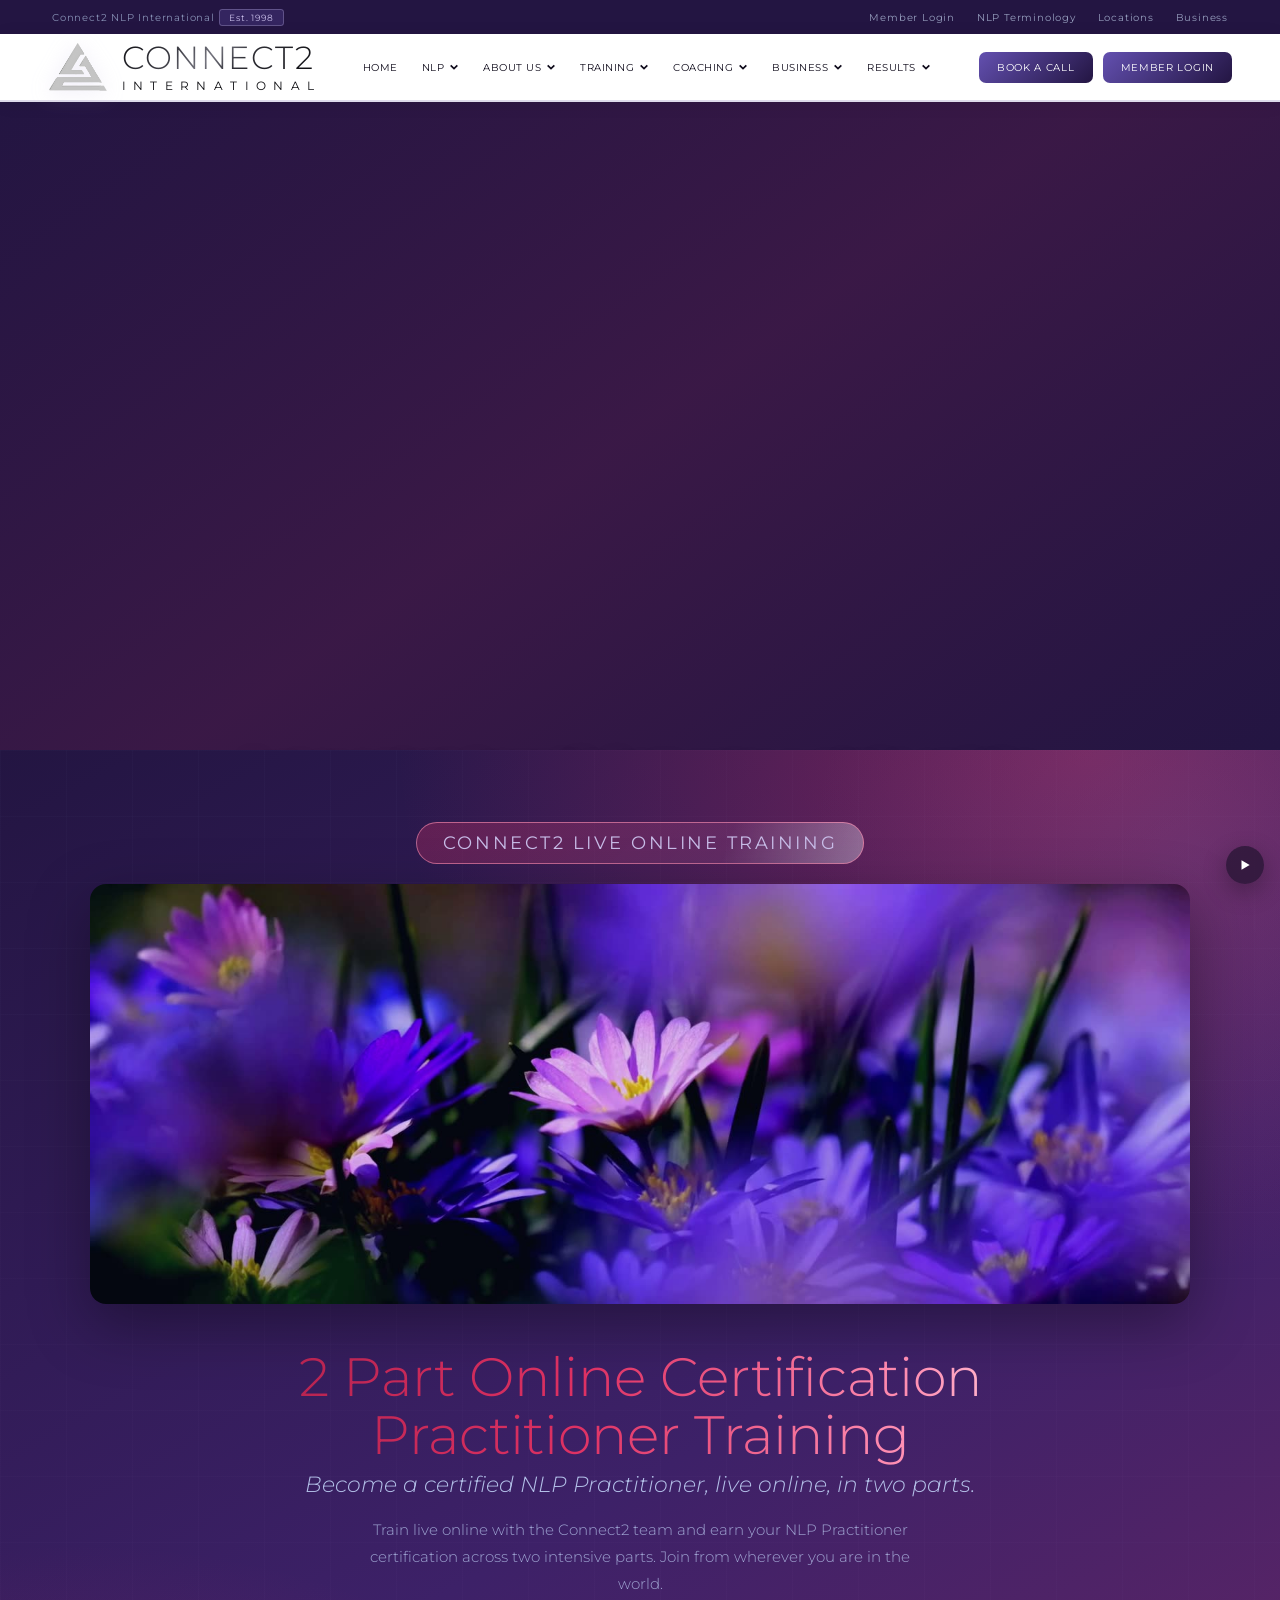
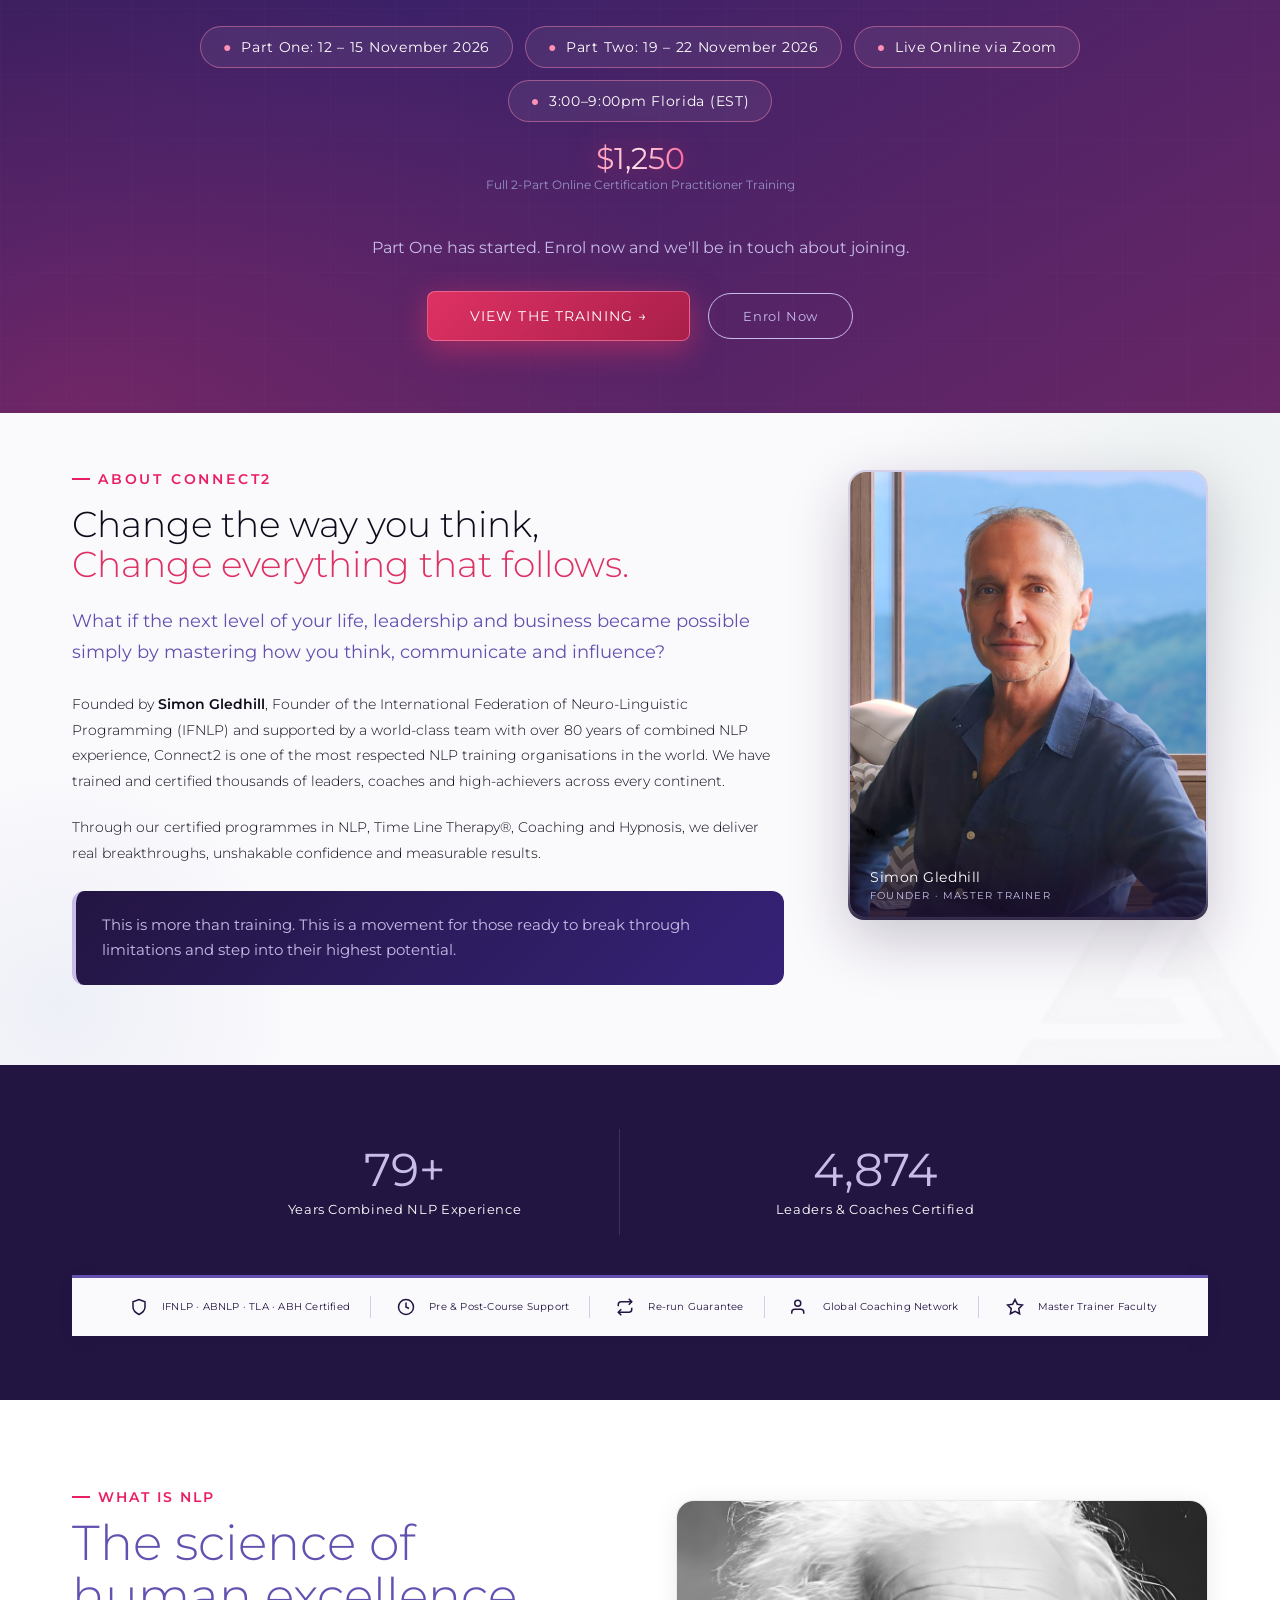
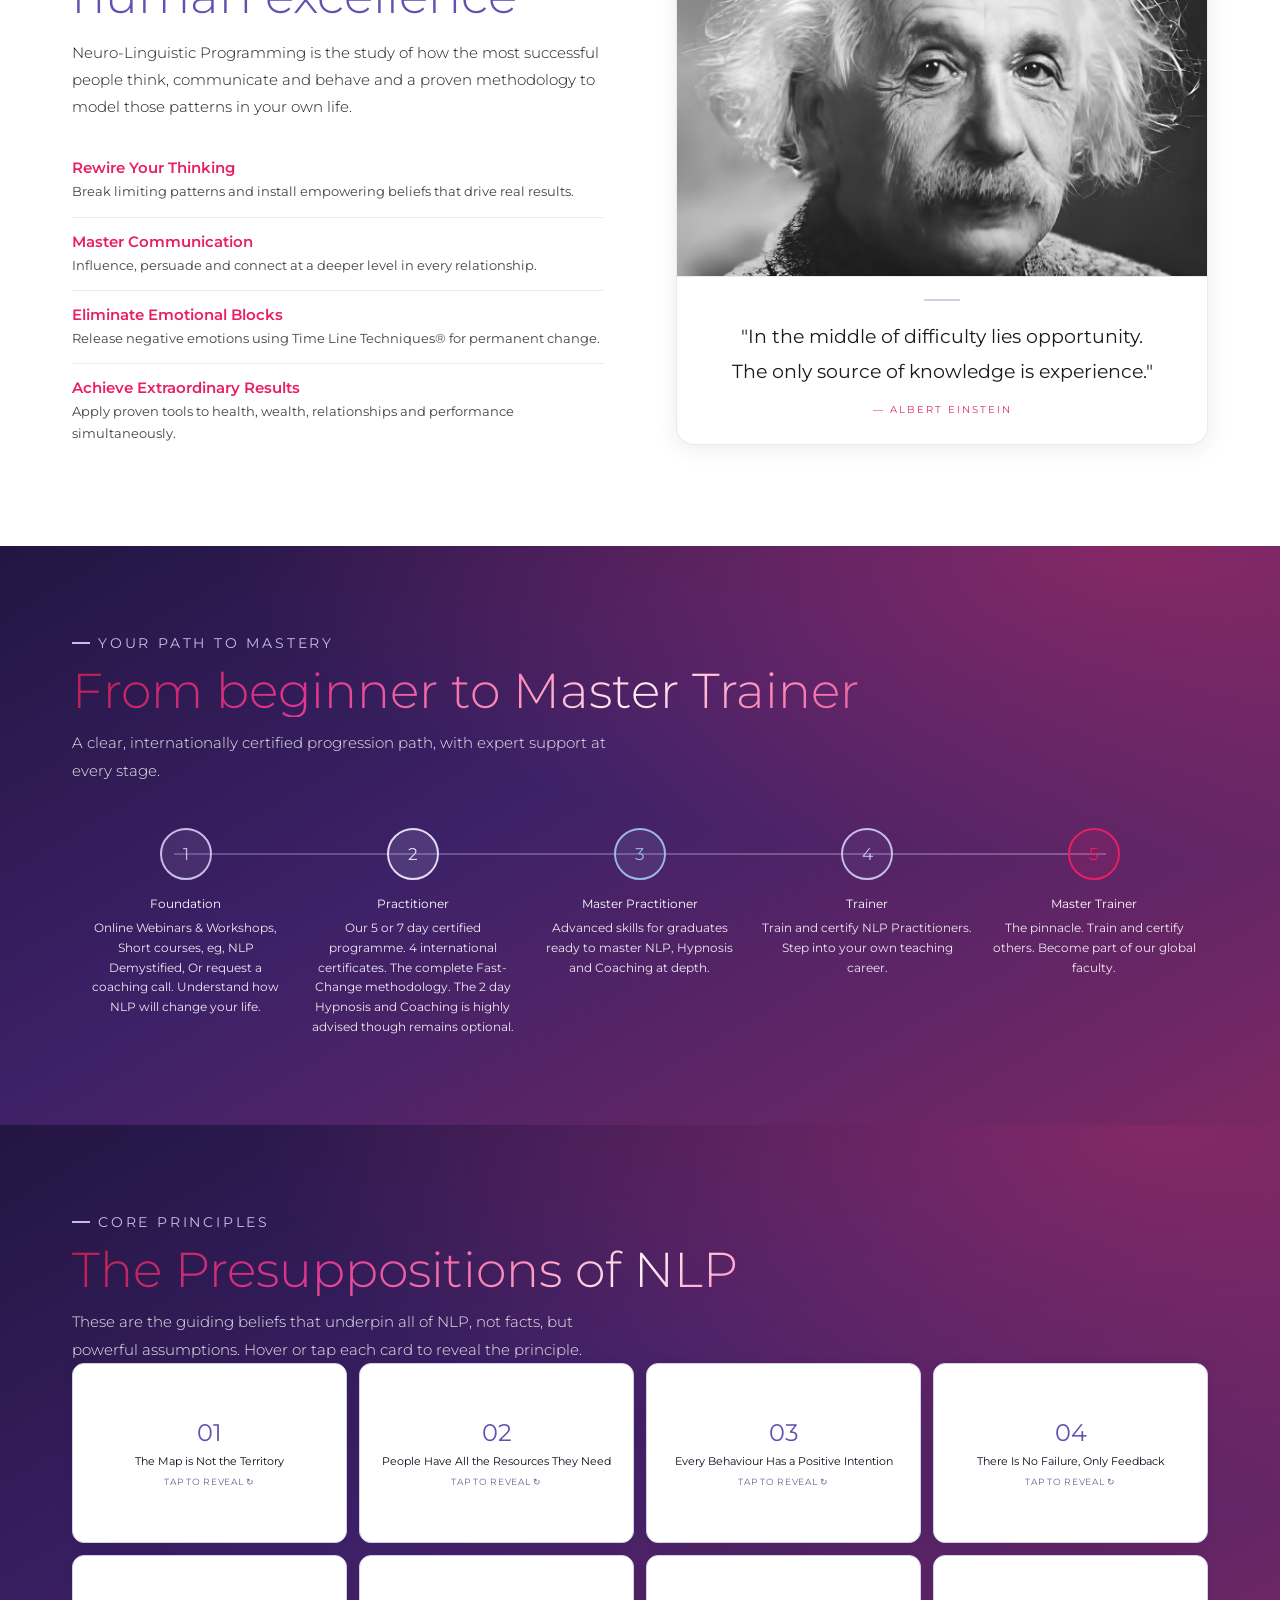
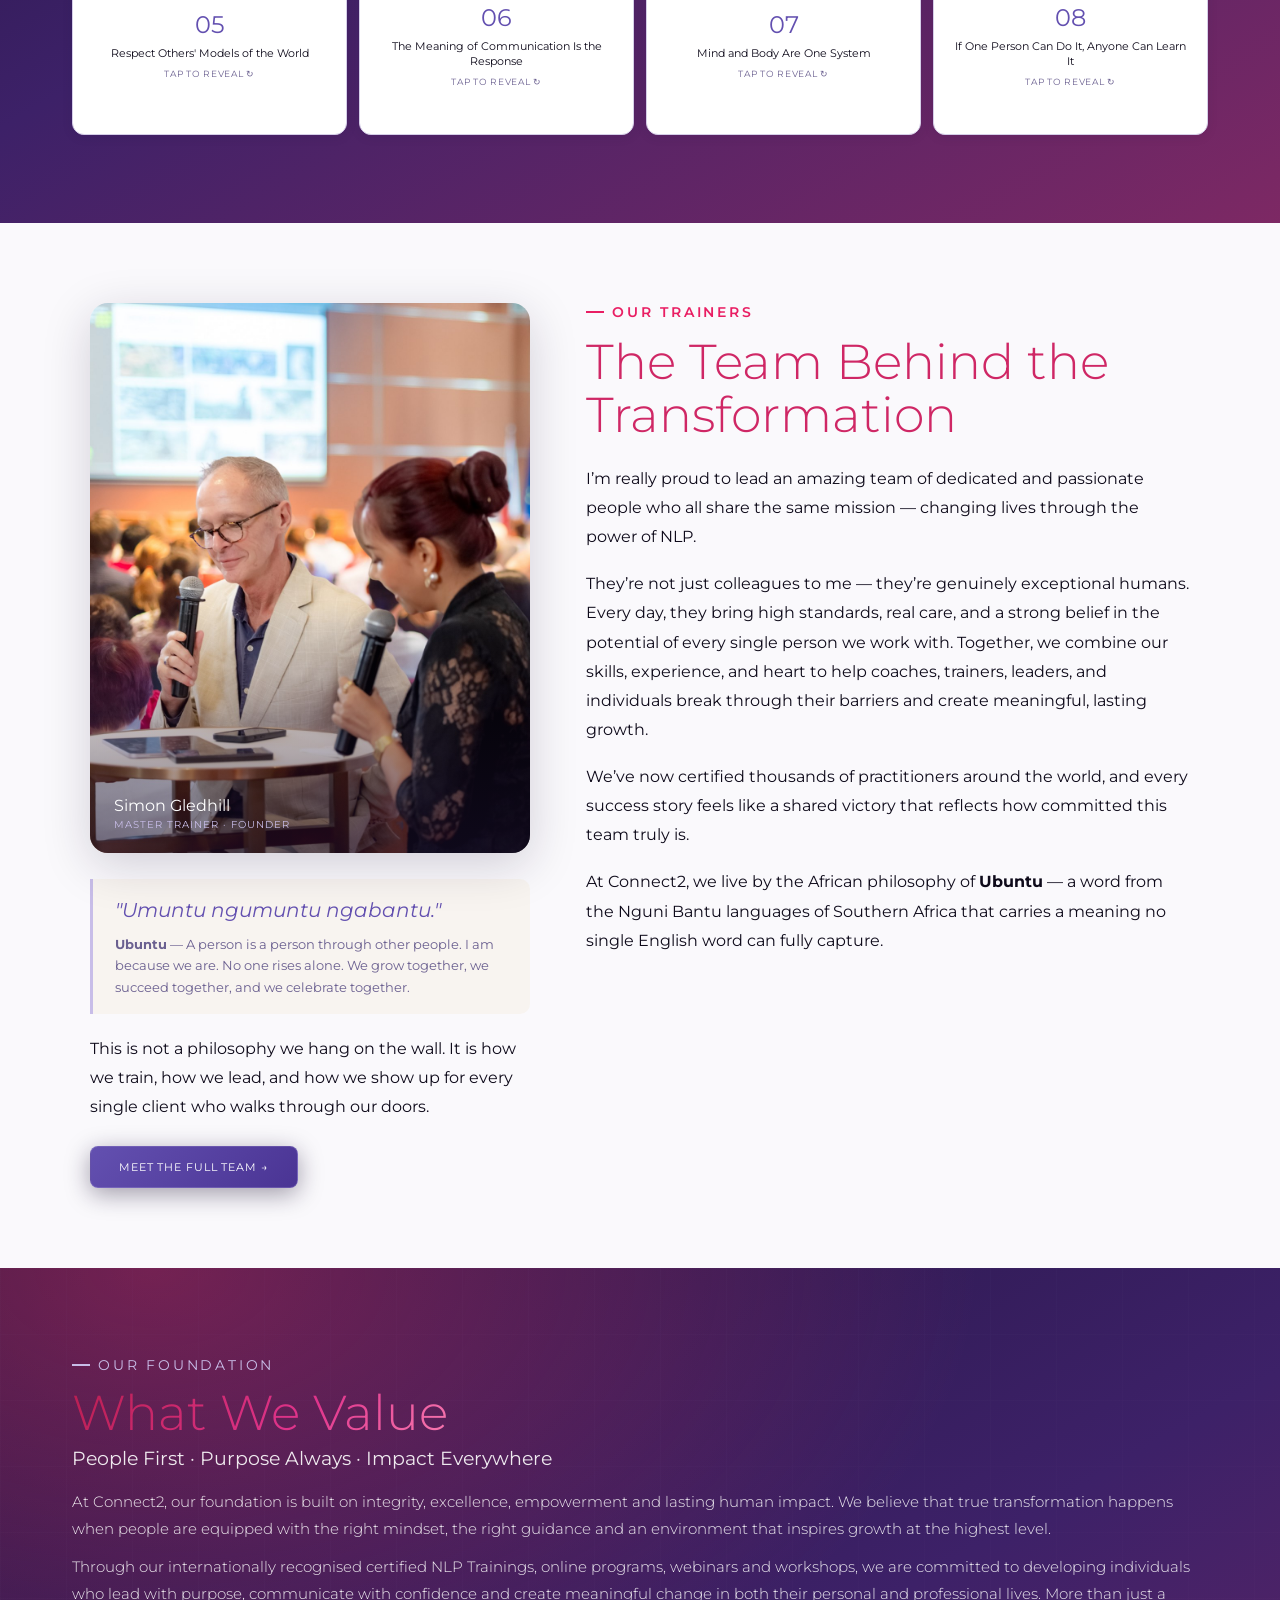
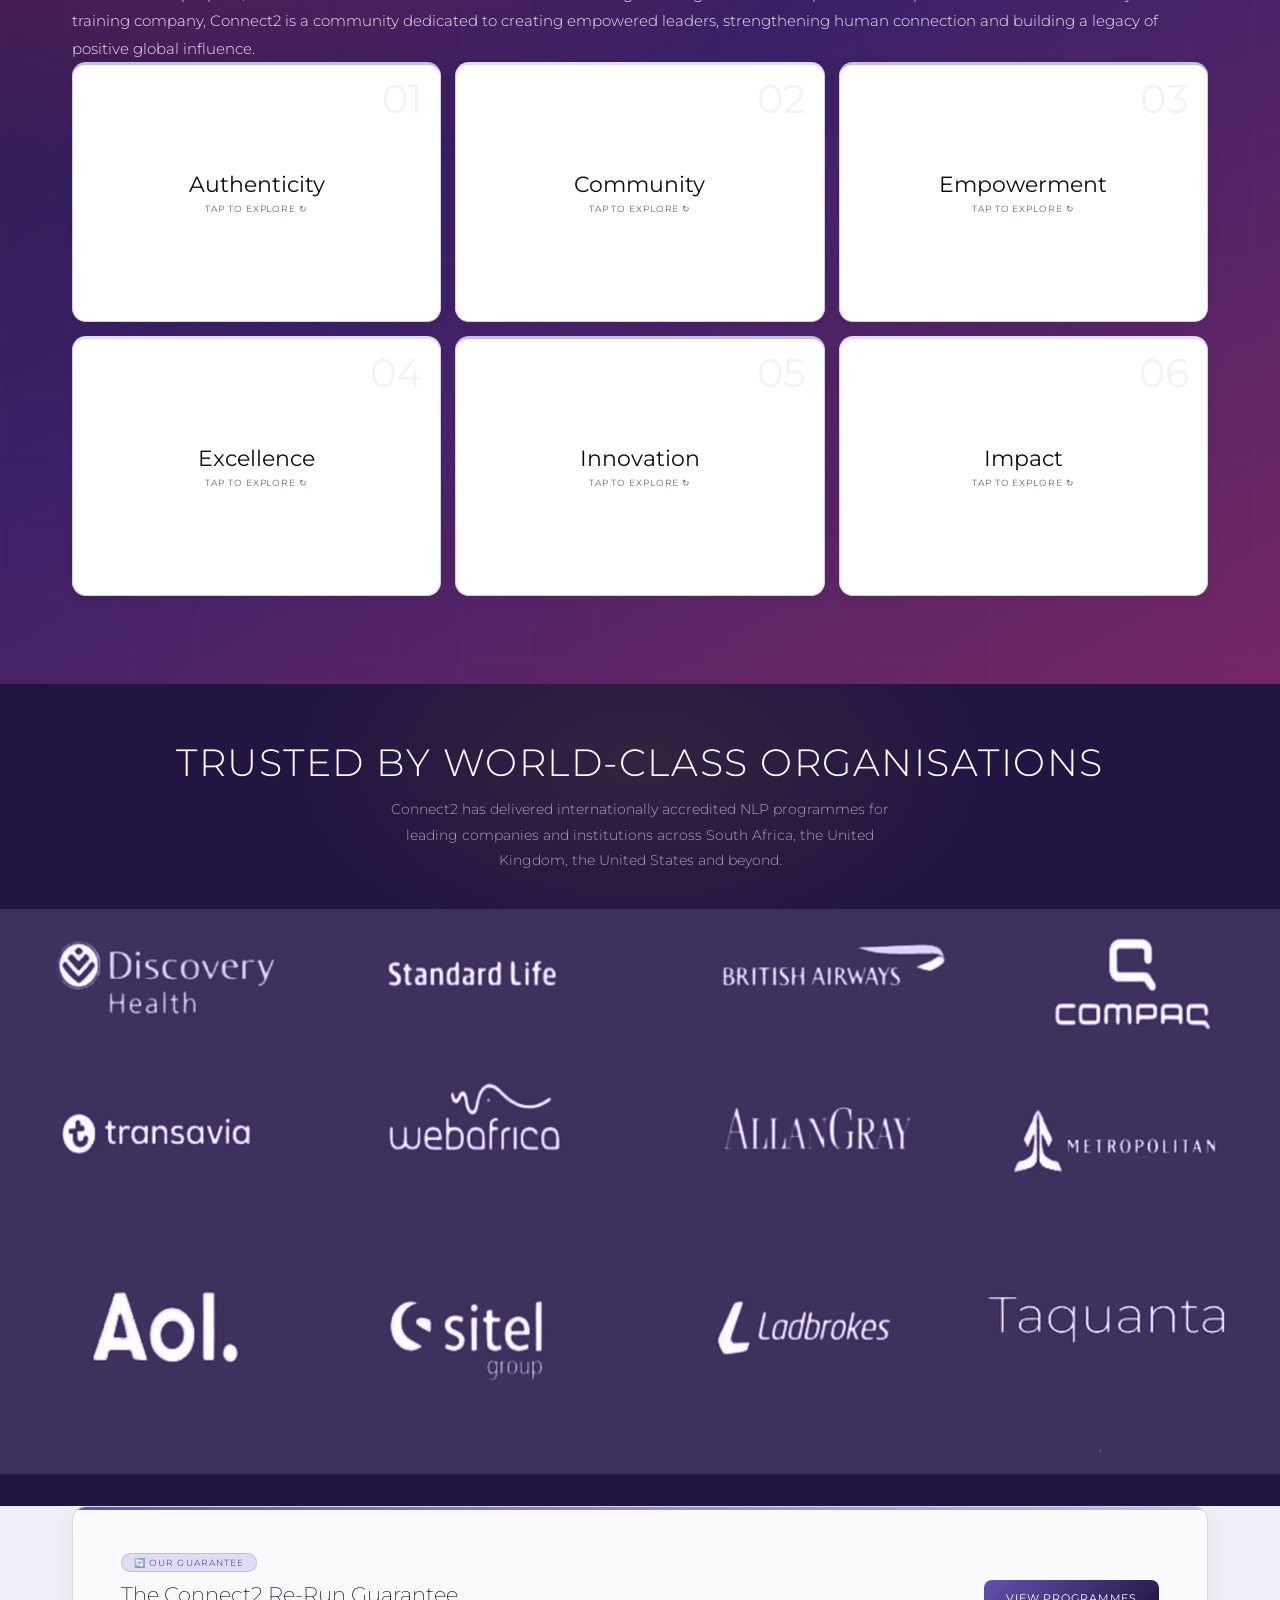
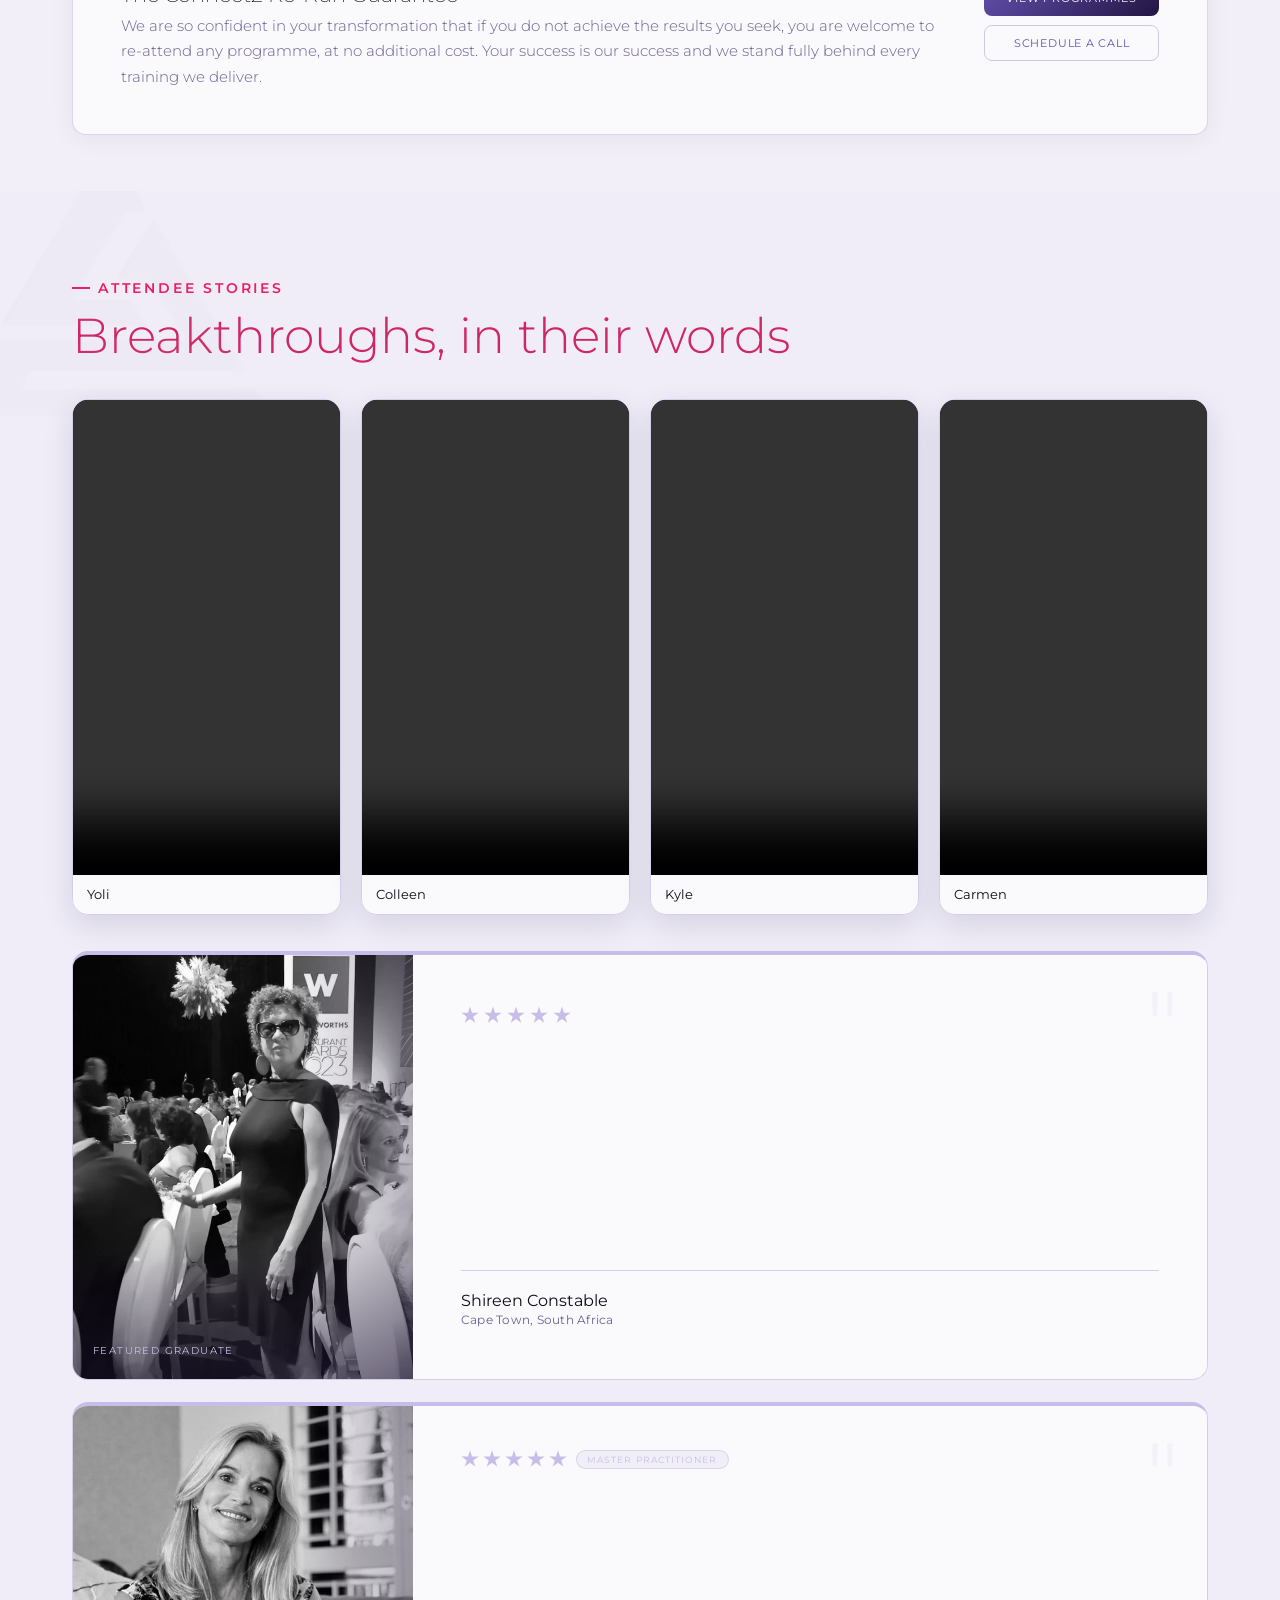
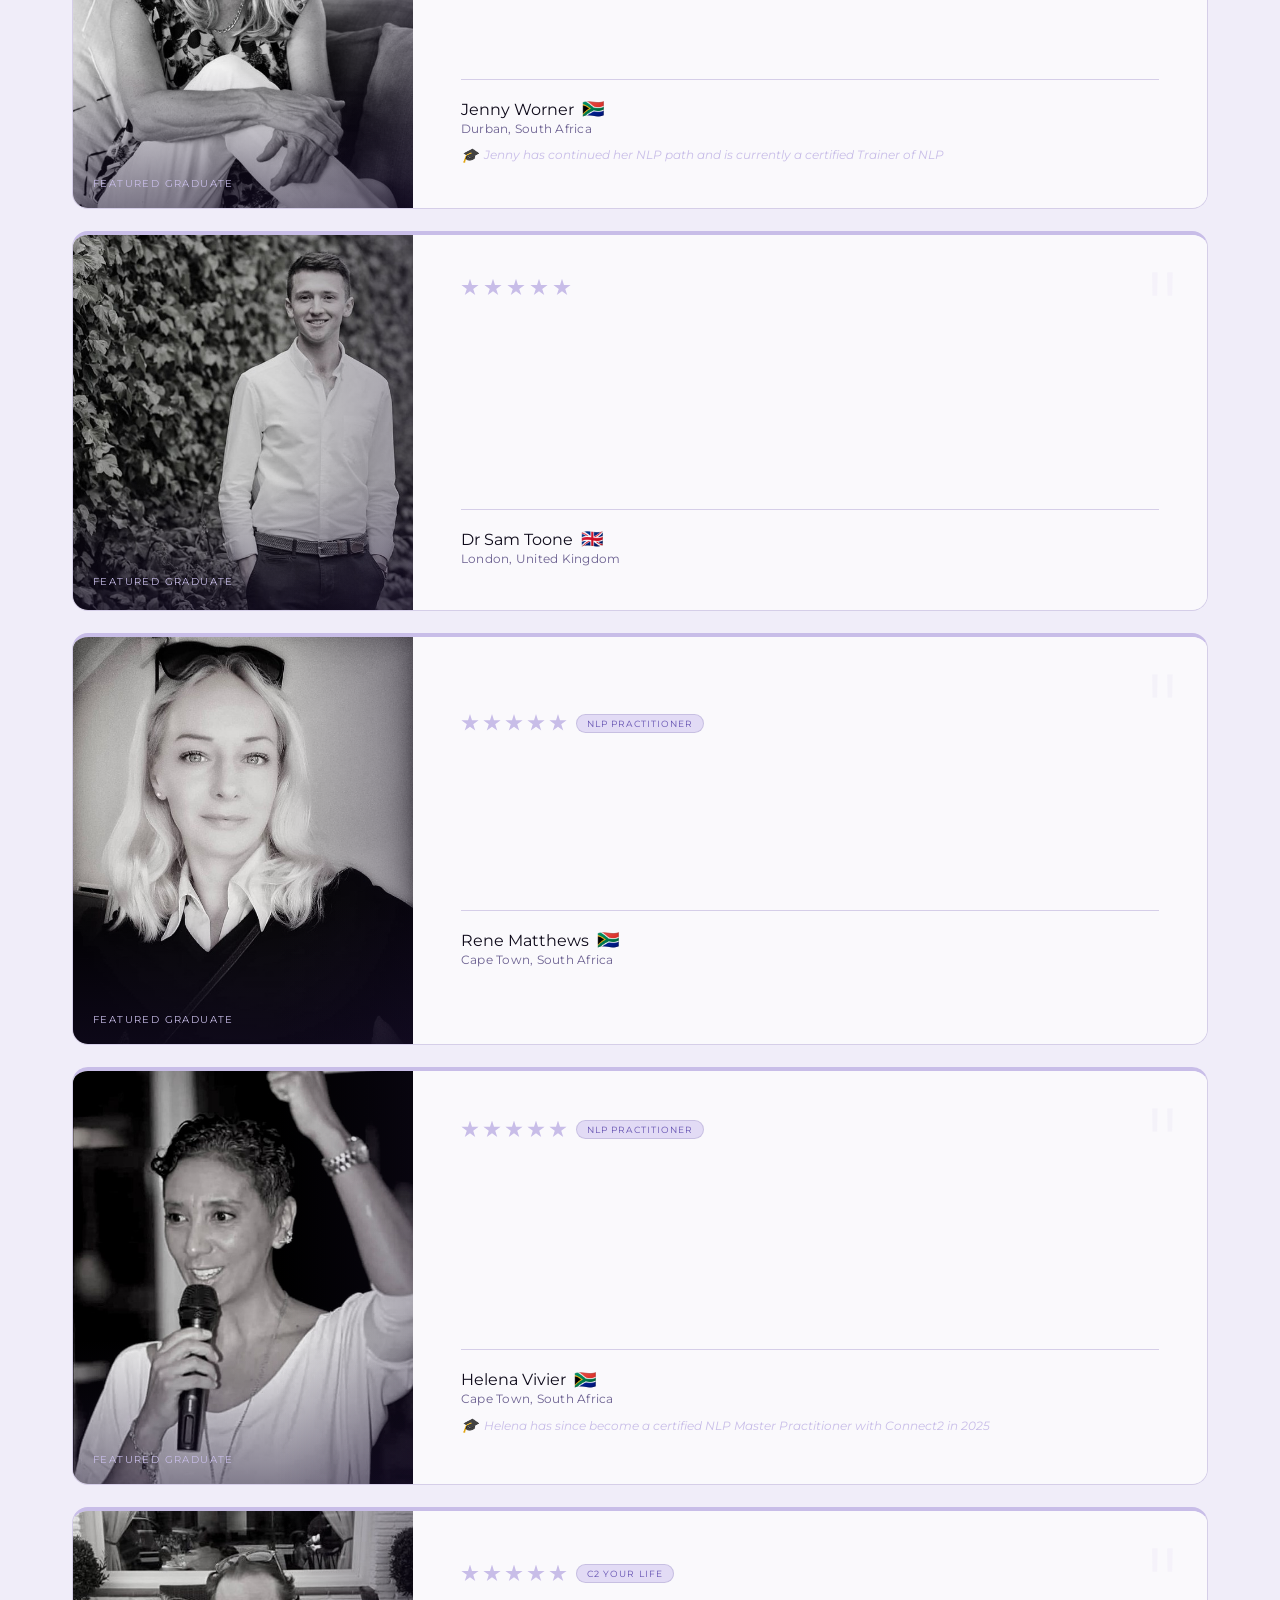
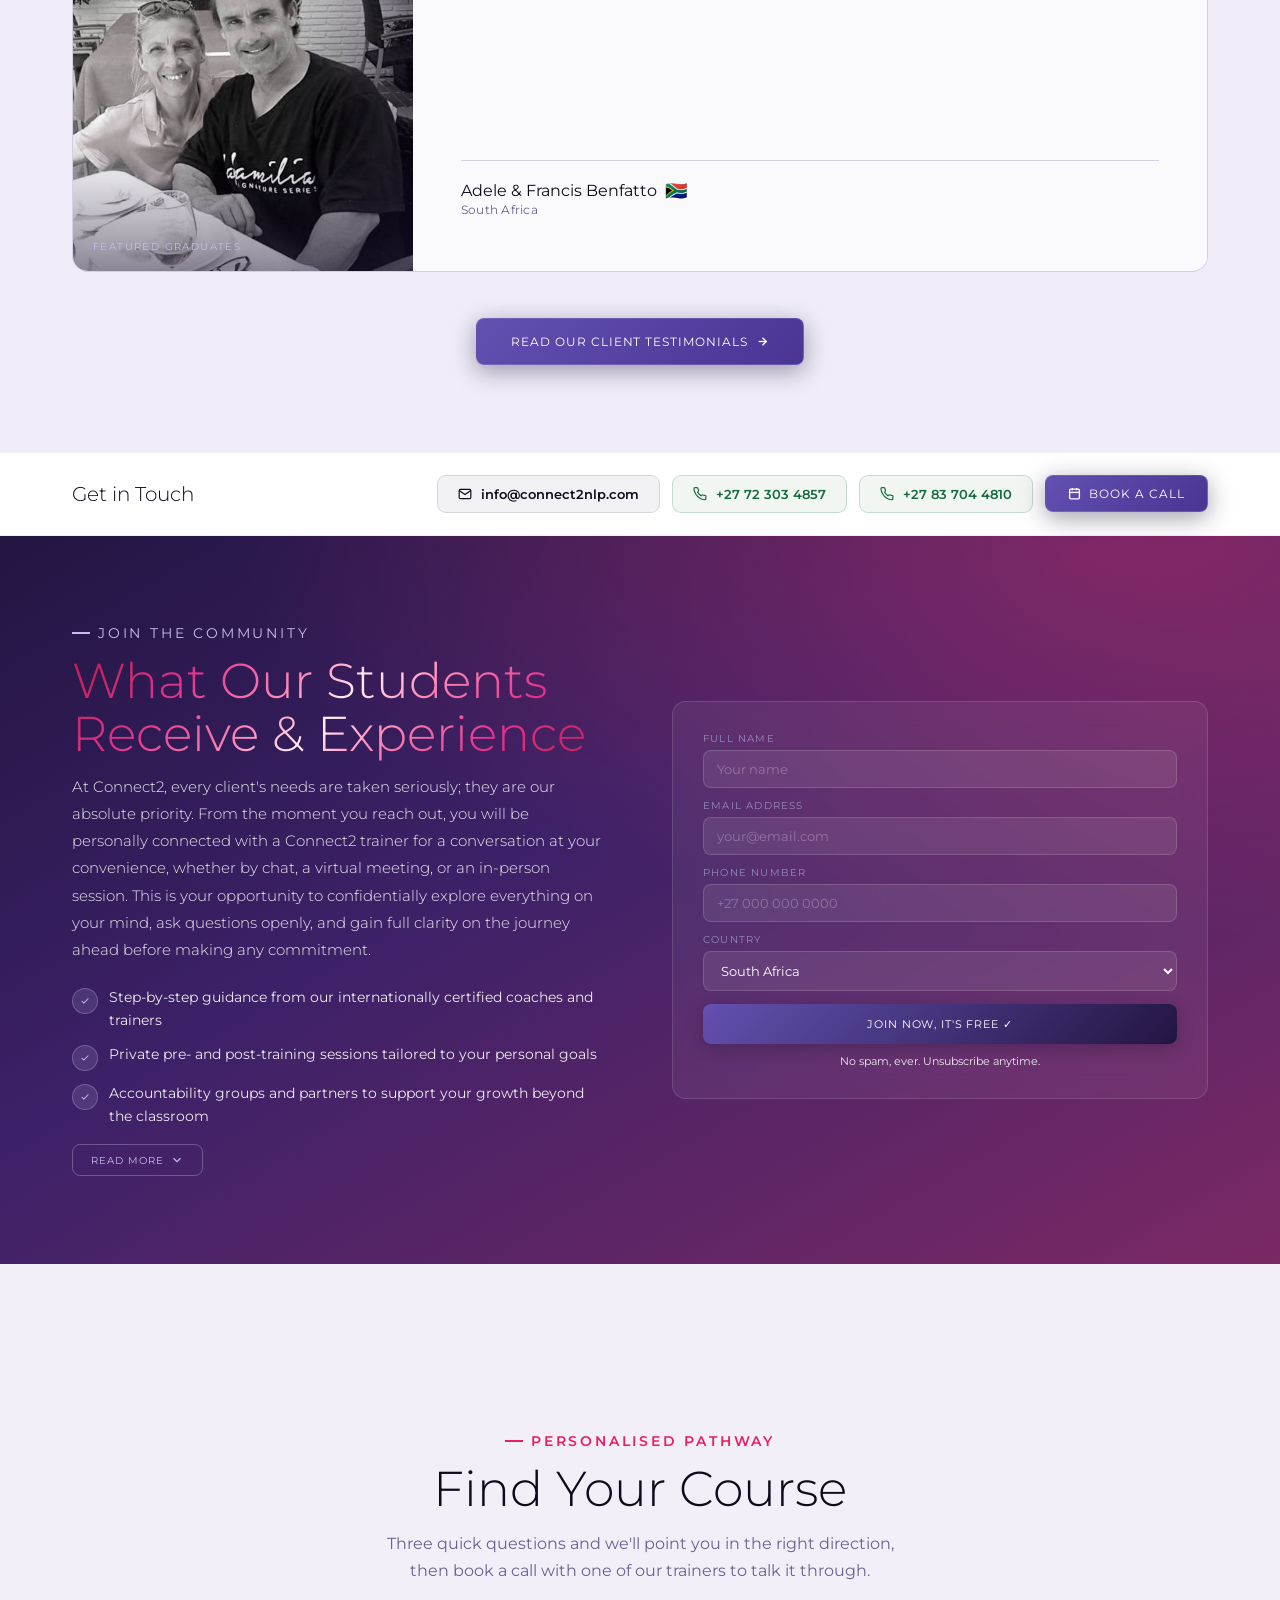
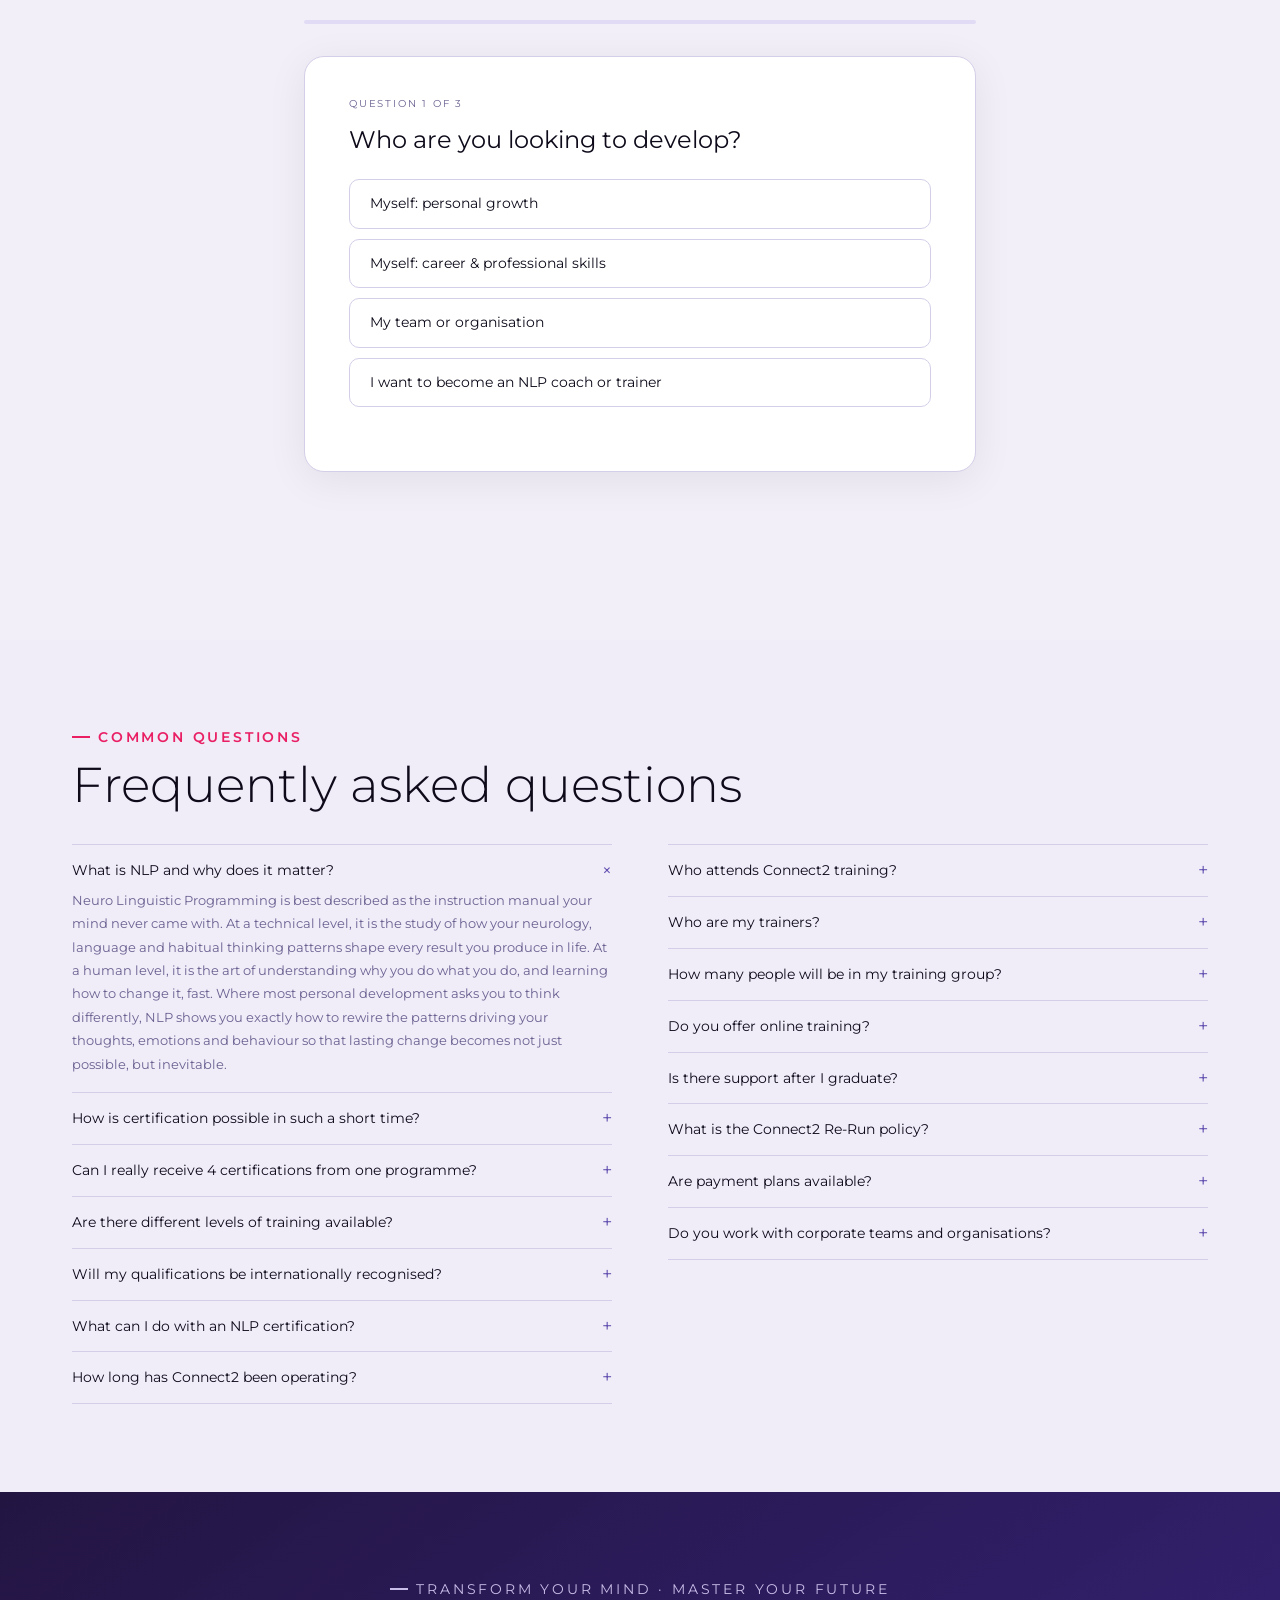
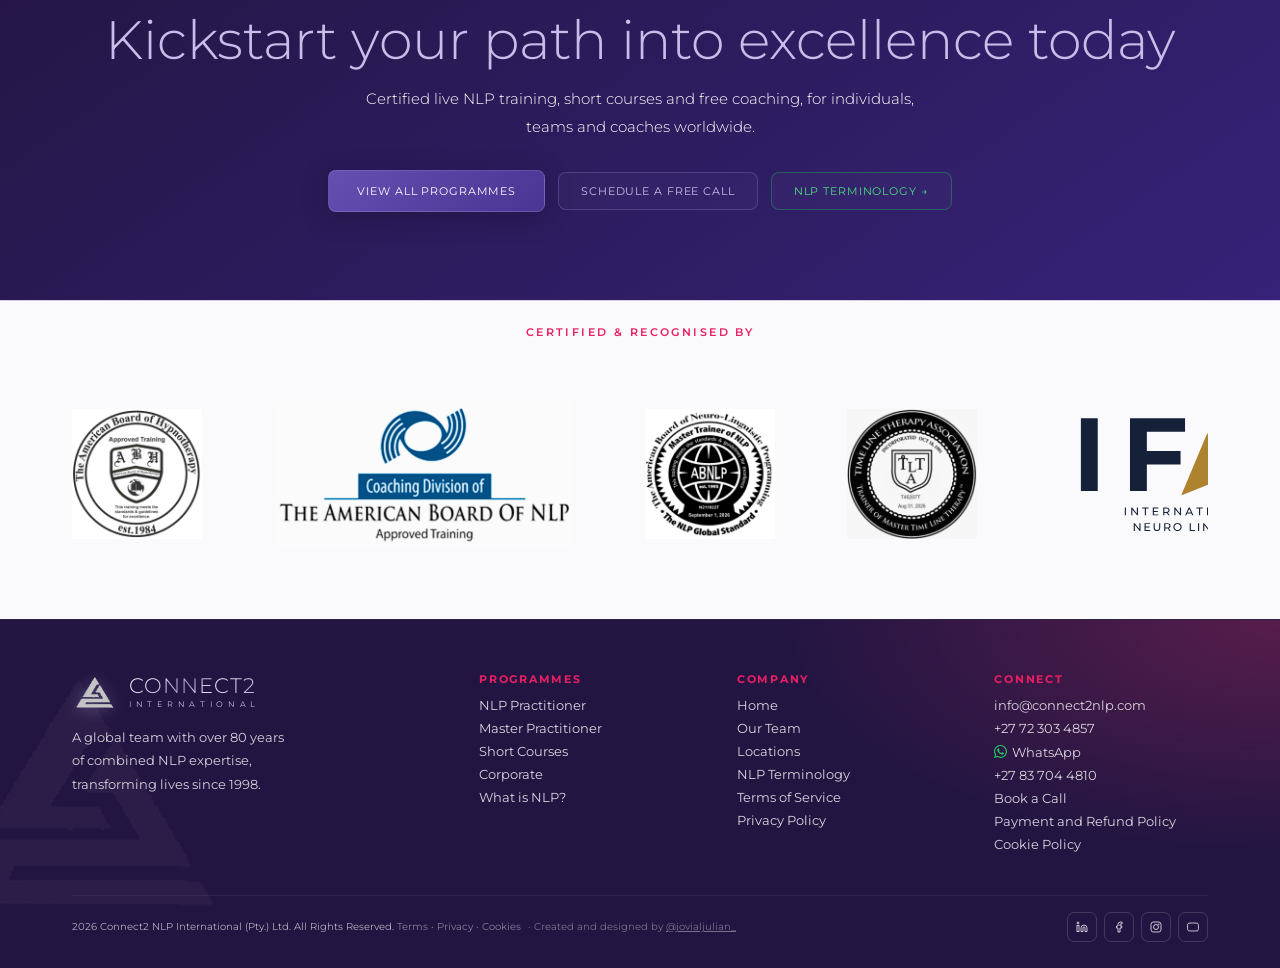
==== commit e1d43419: "Restore original banner video on Practitioner ad Put hero-new.mp4 and its original poster back in th" ====
--- a/index.html
+++ b/index.html
@@ -264,10 +264,9 @@
     <div class="pt-label" style="display:inline-flex;align-items:center;gap:8px;padding:9px 26px;border-radius:100px;border:1px solid rgba(255,143,179,.6);font-family:var(--title);font-size:18px;letter-spacing:.14em;text-transform:uppercase;color:var(--gold-bright)">Connect2 Live Online Training</div>
   </div>
   <div style="max-width:1100px;margin:0 auto 44px;position:relative;z-index:1">
-    <video id="pt-video" autoplay muted loop playsinline preload="auto" poster="images/practitioner-poster.jpg" style="width:100%;height:auto;max-height:420px;object-fit:cover;display:block;border-radius:16px;box-shadow:0 20px 60px rgba(0,0,0,.35)">
-      <source src="images/pr-training.mp4" type="video/mp4"/>
+    <video autoplay muted loop playsinline preload="auto" poster="images/practitioner-poster.jpg" style="width:100%;height:auto;max-height:420px;object-fit:cover;display:block;border-radius:16px;box-shadow:0 20px 60px rgba(0,0,0,.35)">
+      <source src="images/hero-new.mp4" type="video/mp4"/>
     </video>
-    <button id="pt-video-sound" type="button" aria-pressed="false" style="position:absolute;right:16px;bottom:16px;z-index:2;display:flex;align-items:center;gap:8px;padding:10px 18px;border-radius:100px;border:1px solid rgba(255,143,179,.6);background:rgba(20,14,36,.72);color:#fff;font-family:var(--title);font-size:12px;letter-spacing:.06em;cursor:pointer;animation:ptGlow 2s ease-in-out infinite"><span id="pt-video-sound-icon">&#128263;</span><span id="pt-video-sound-label">Tap for sound</span></button>
   </div>
   <div style="max-width:900px;margin:0 auto;text-align:center;position:relative;z-index:1">
     <h2 class="cerise-metallic" style="font-family:var(--title);font-size:clamp(26px,4.4vw,54px);font-weight:400;line-height:1.08;margin-bottom:6px">2 Part Online Certification Practitioner Training</h2>
@@ -337,14 +336,6 @@
     </div>
   </div>
   <script>
-  (function(){
-    var v=document.getElementById("pt-video"),b=document.getElementById("pt-video-sound"),ic=document.getElementById("pt-video-sound-icon"),lb=document.getElementById("pt-video-sound-label"),theme=document.getElementById("change-is-calling-audio");
-    if(!v||!b)return;
-    function render(){var on=!v.muted;window.c2VideoSoundOn=on;b.setAttribute("aria-pressed",on);ic.innerHTML=on?"&#128266;":"&#128263;";lb.textContent=on?"Sound on":"Tap for sound";}
-    b.addEventListener("click",function(e){e.stopPropagation();v.muted=!v.muted;if(!v.muted){window.c2UnmutedAt=Date.now();v.volume=1;if(theme)theme.pause();v.play().catch(function(){});}render();});
-    if(theme)theme.addEventListener("play",function(){if(!v.muted&&Date.now()-(window.c2UnmutedAt||0)>1500){v.muted=true;render();}});
-    render();
-  })();
   (function(){
     (function(){var box=document.querySelector('#change-is-calling .pt-sparkles');if(!box)return;var cls=['','','c','c','g','f','f'];for(var i=0;i<42;i++){var s=document.createElement('i'),z=6+Math.random()*16;s.style.cssText='left:'+(Math.random()*100)+'%;top:'+(Math.random()*100)+'%;width:'+z+'px;height:'+z+'px;--d:'+(2.4+Math.random()*3.2)+'s;--delay:'+(Math.random()*5)+'s';var c=cls[Math.floor(Math.random()*cls.length)];if(c)s.className=c;box.appendChild(s);}})();
     var start = new Date('2026-11-12T15:00:00-05:00').getTime();
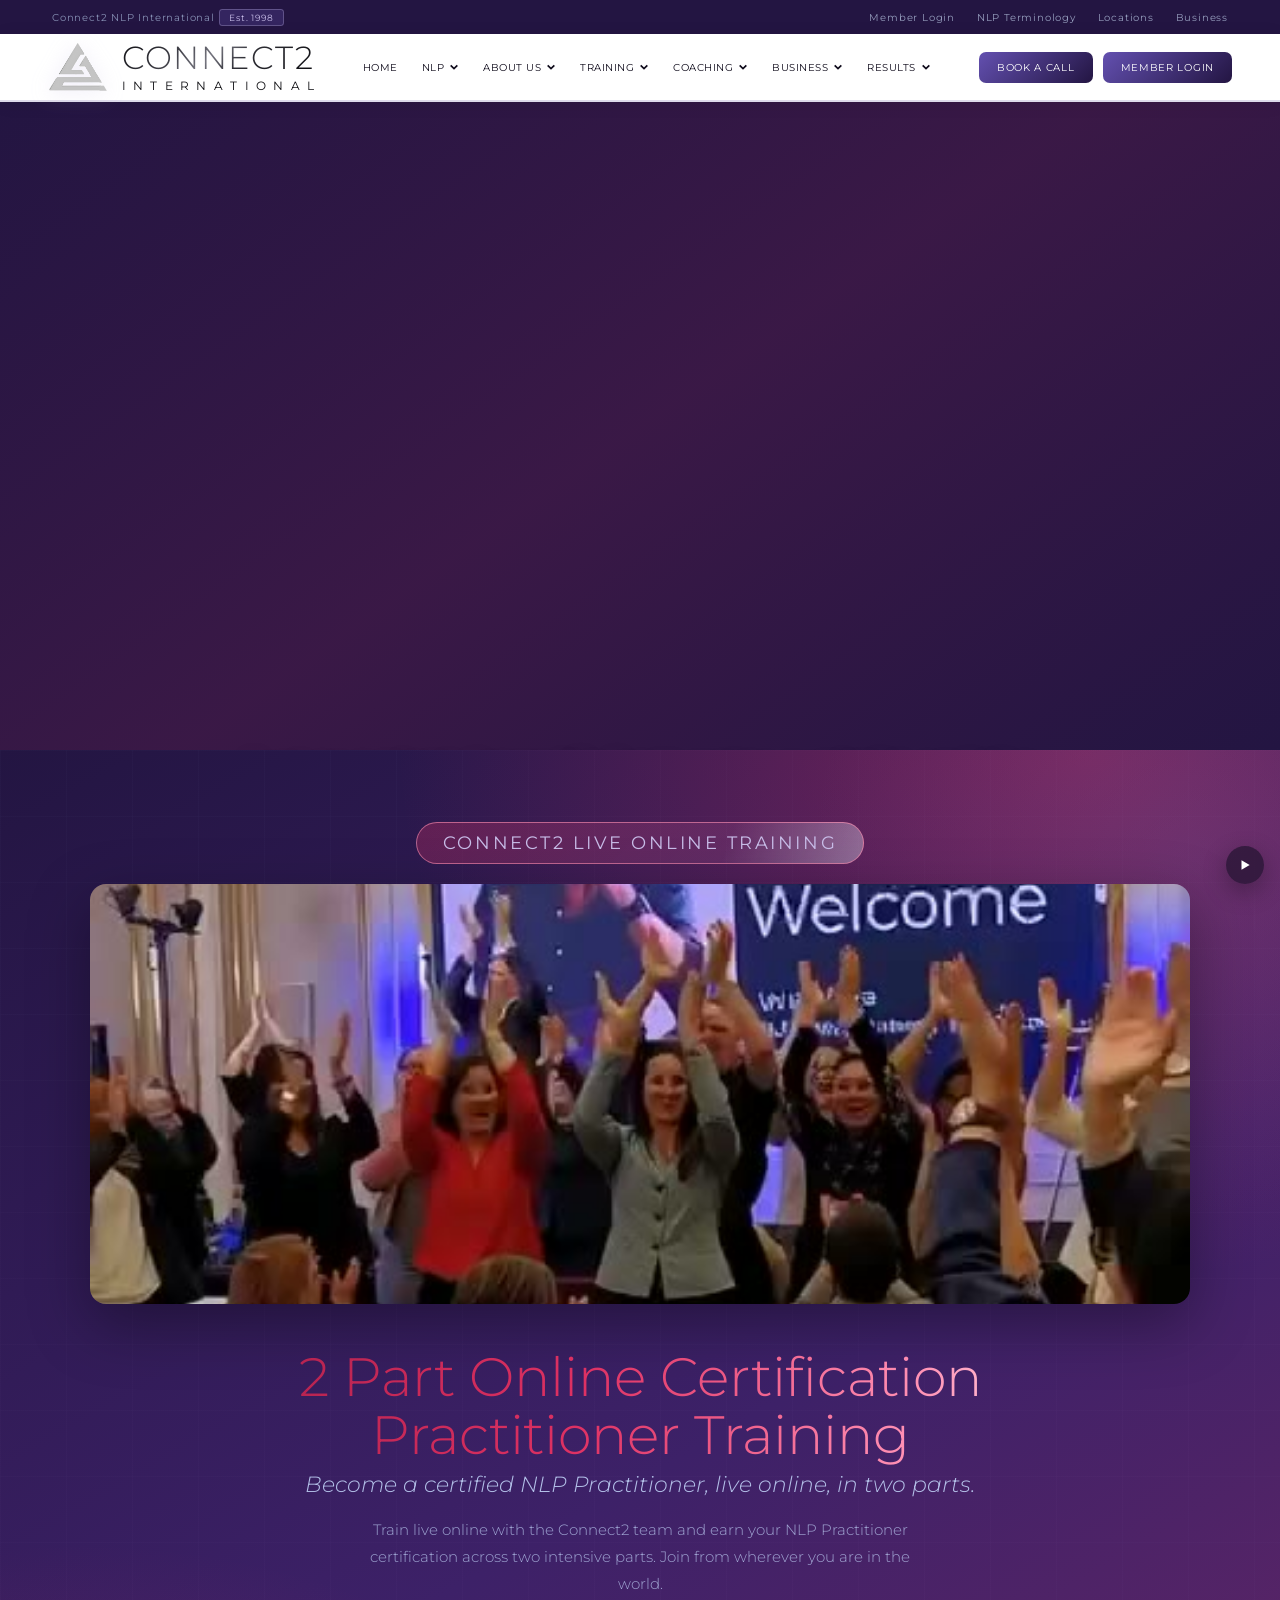
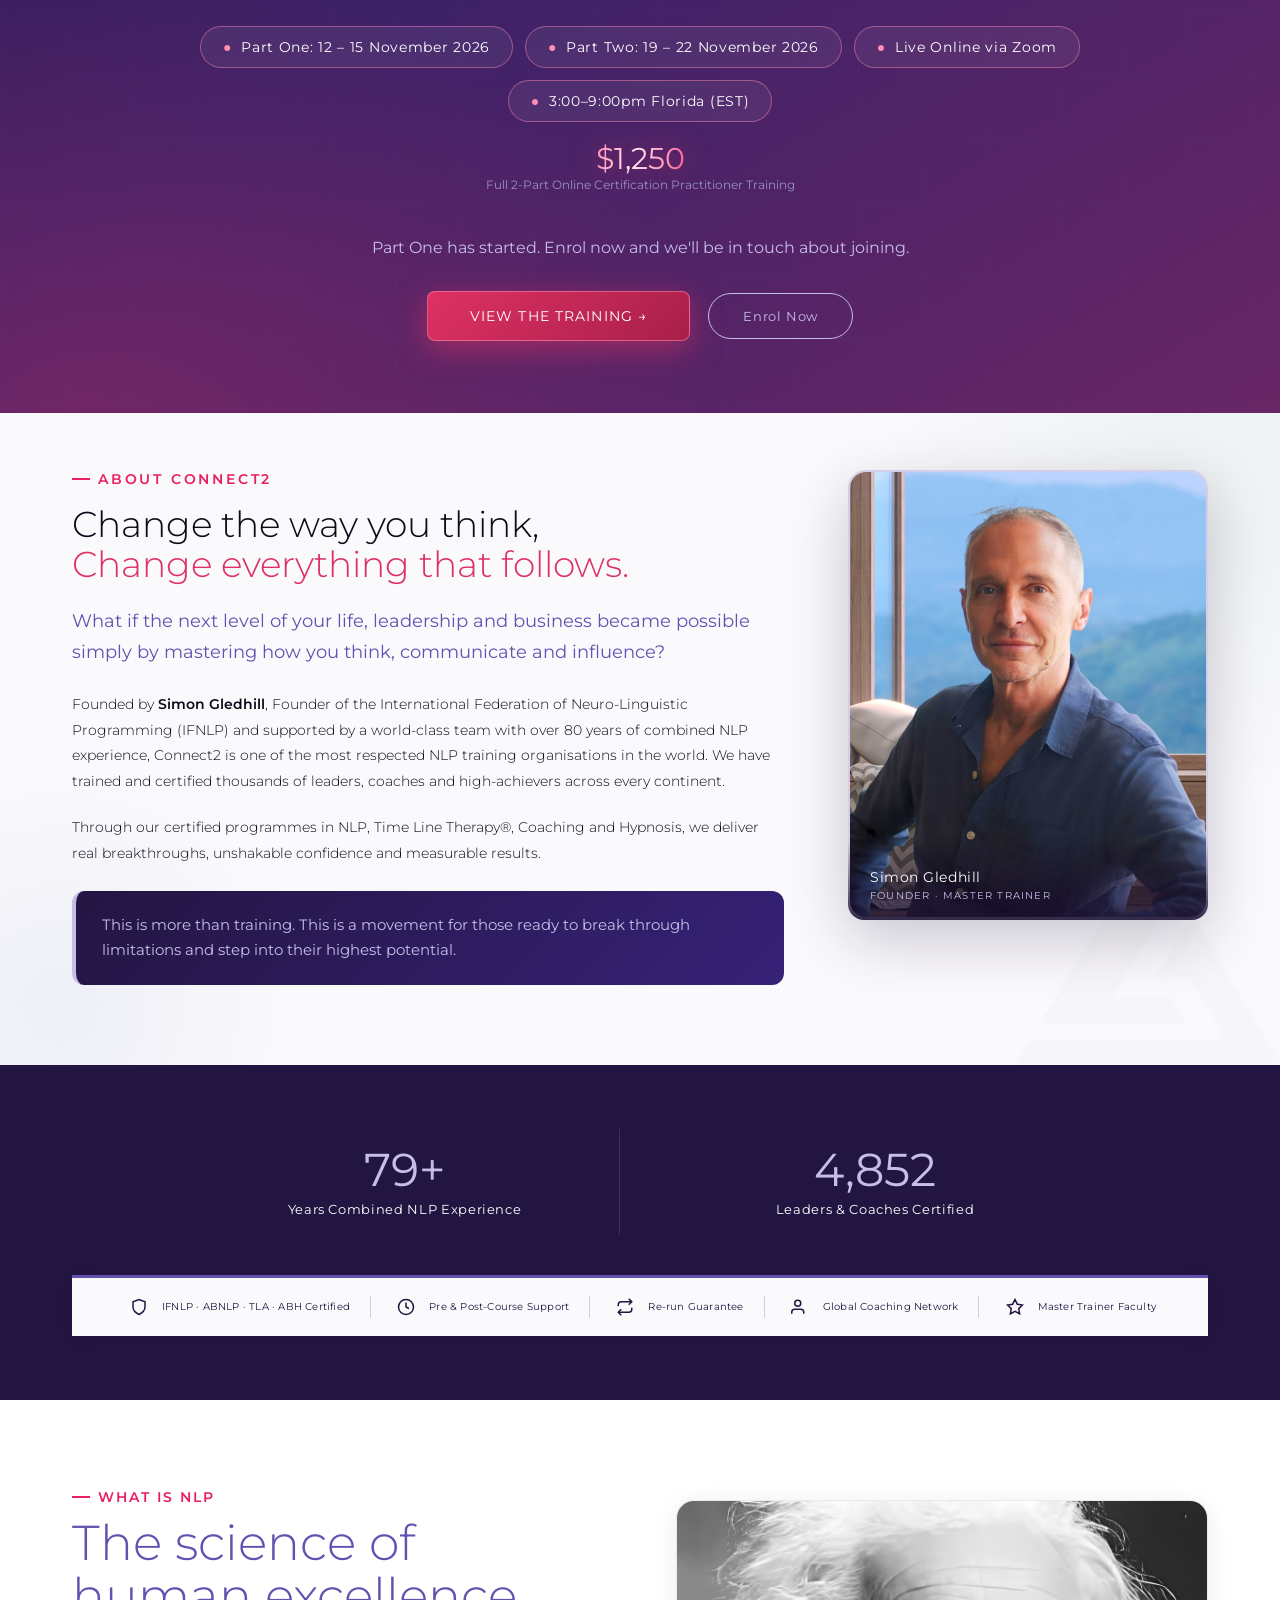
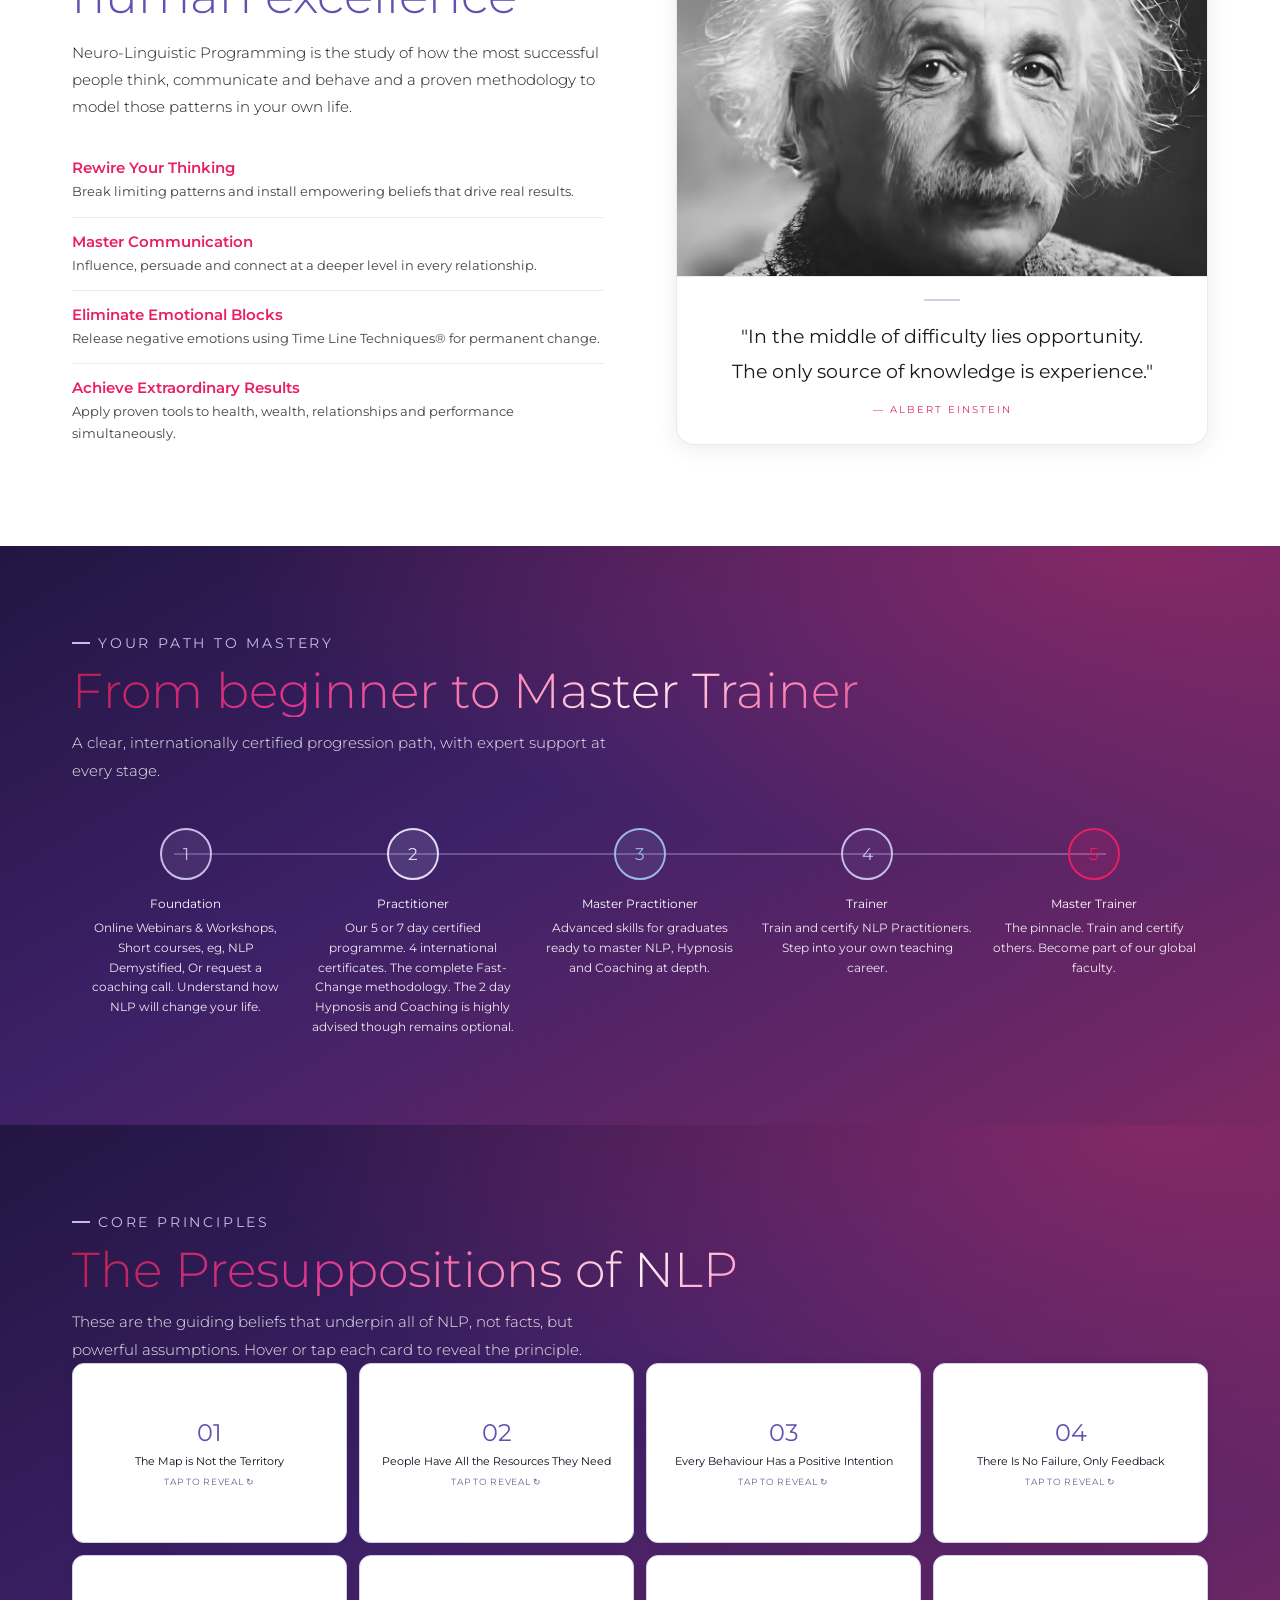
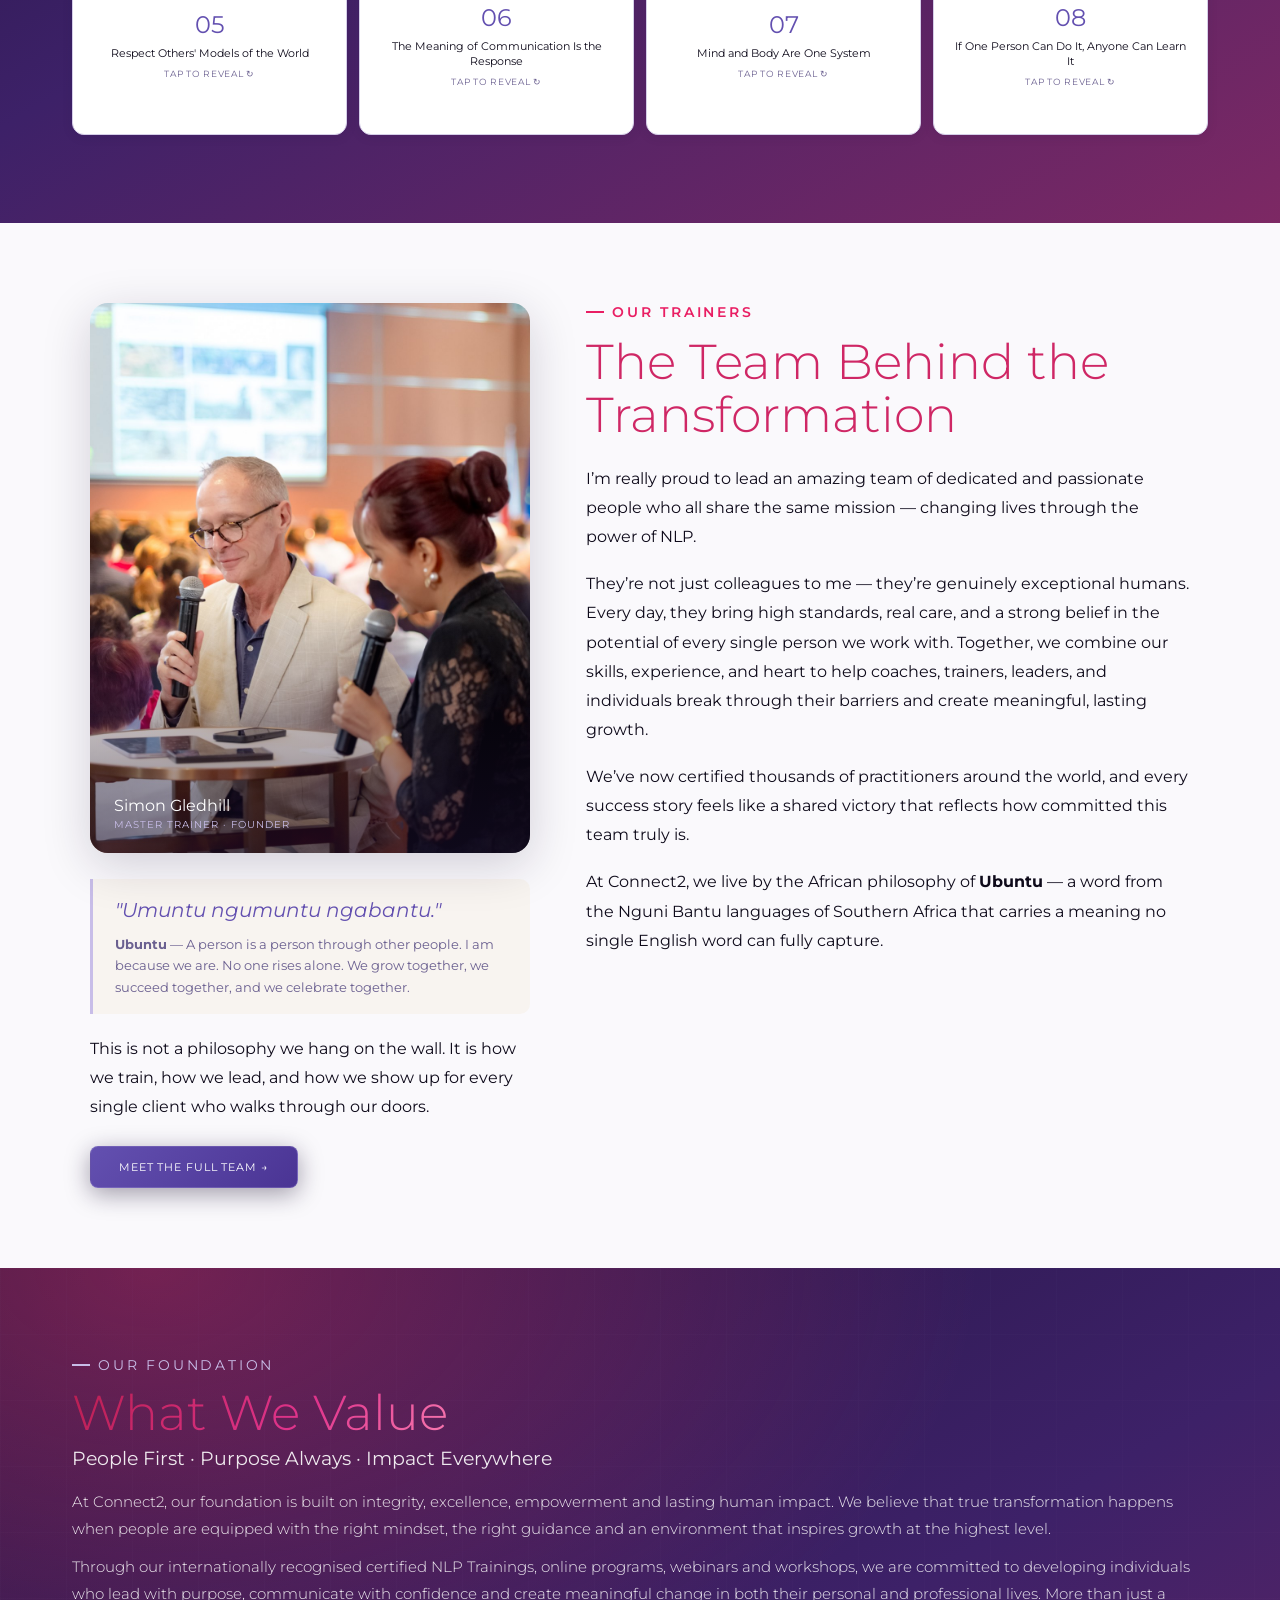
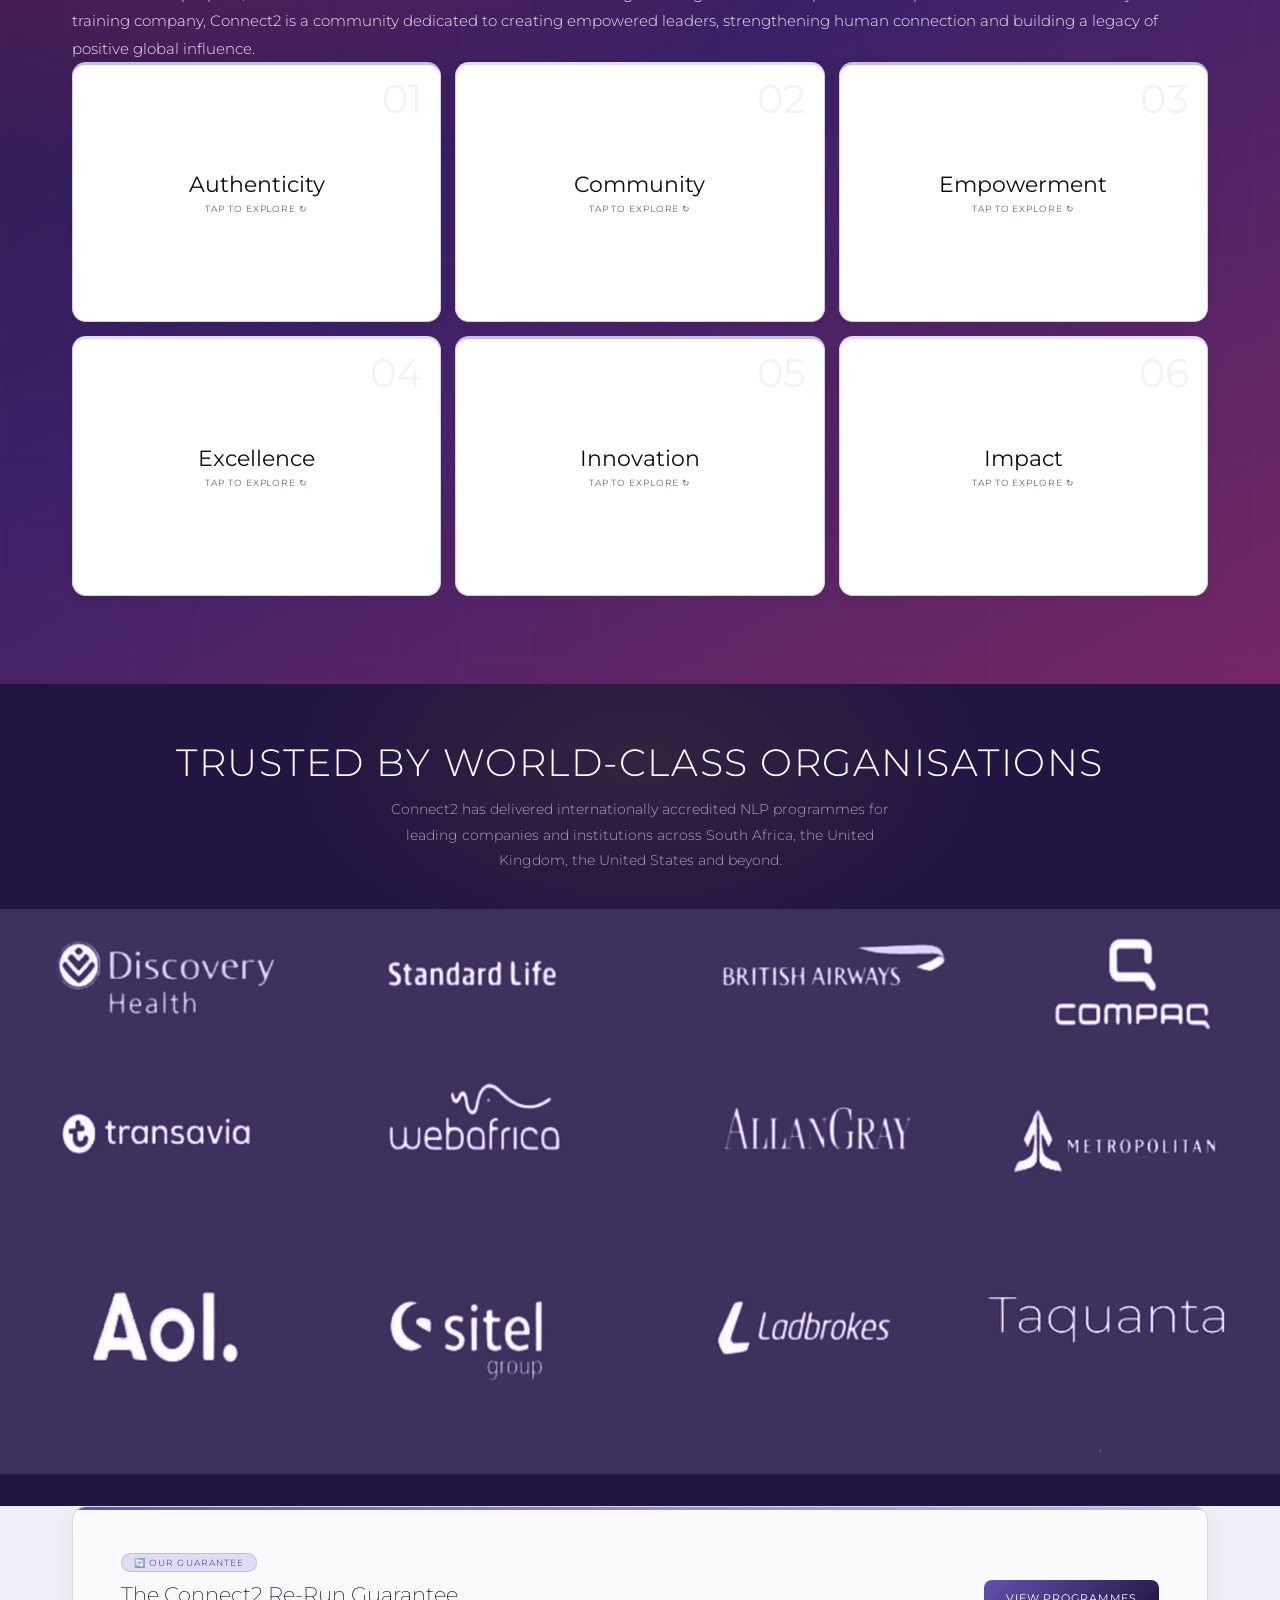
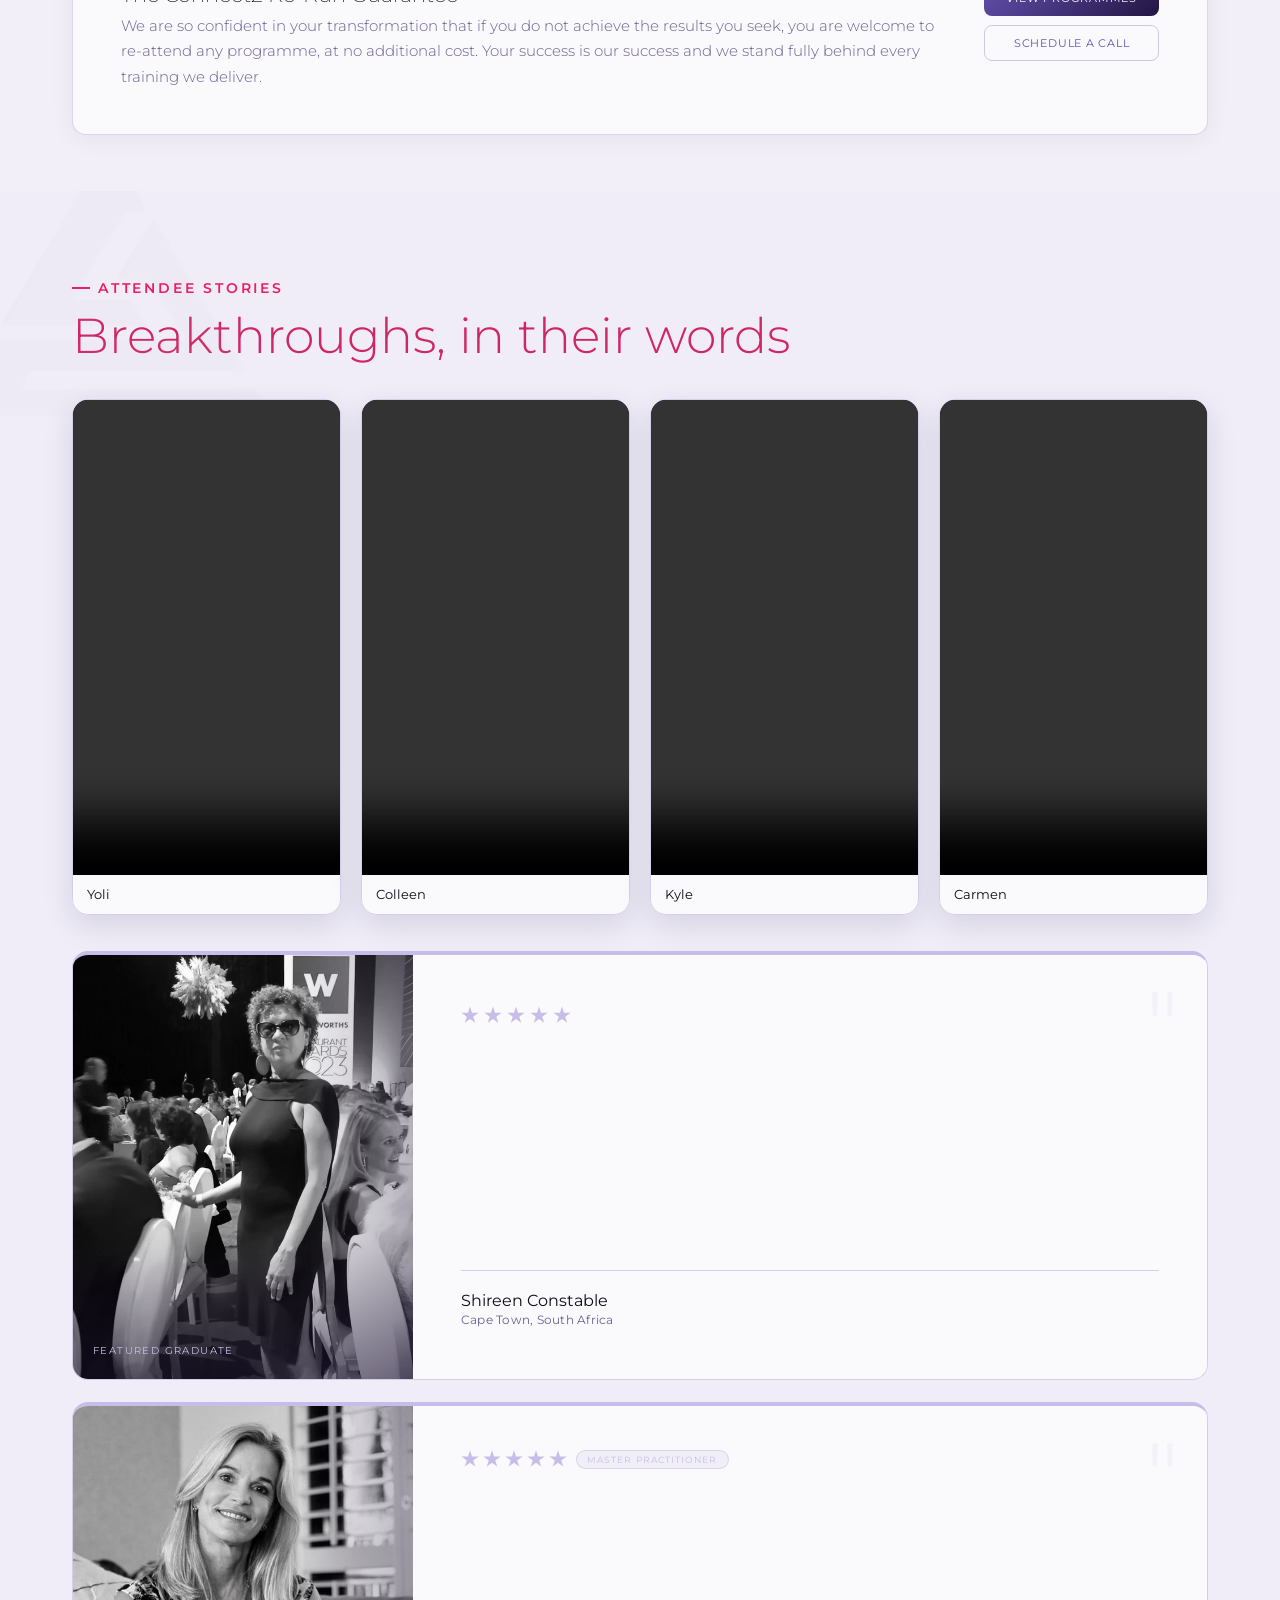
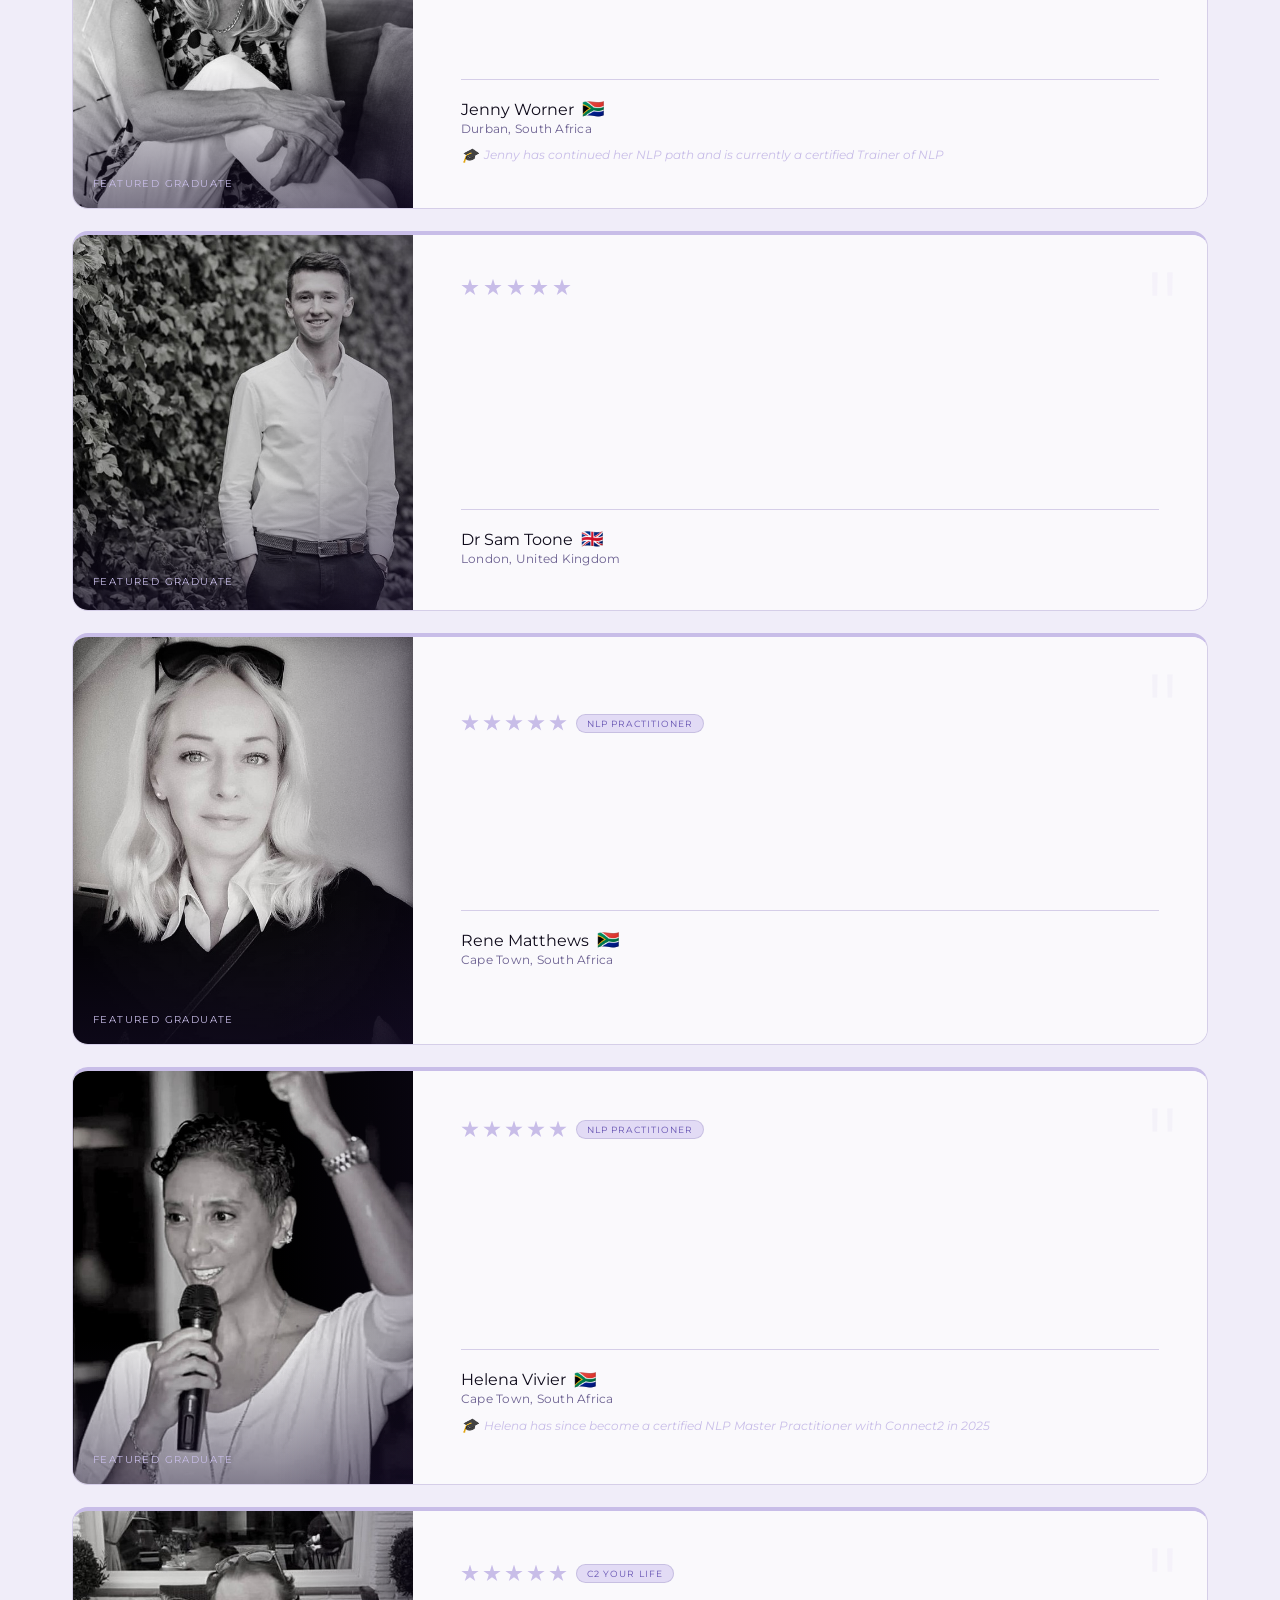
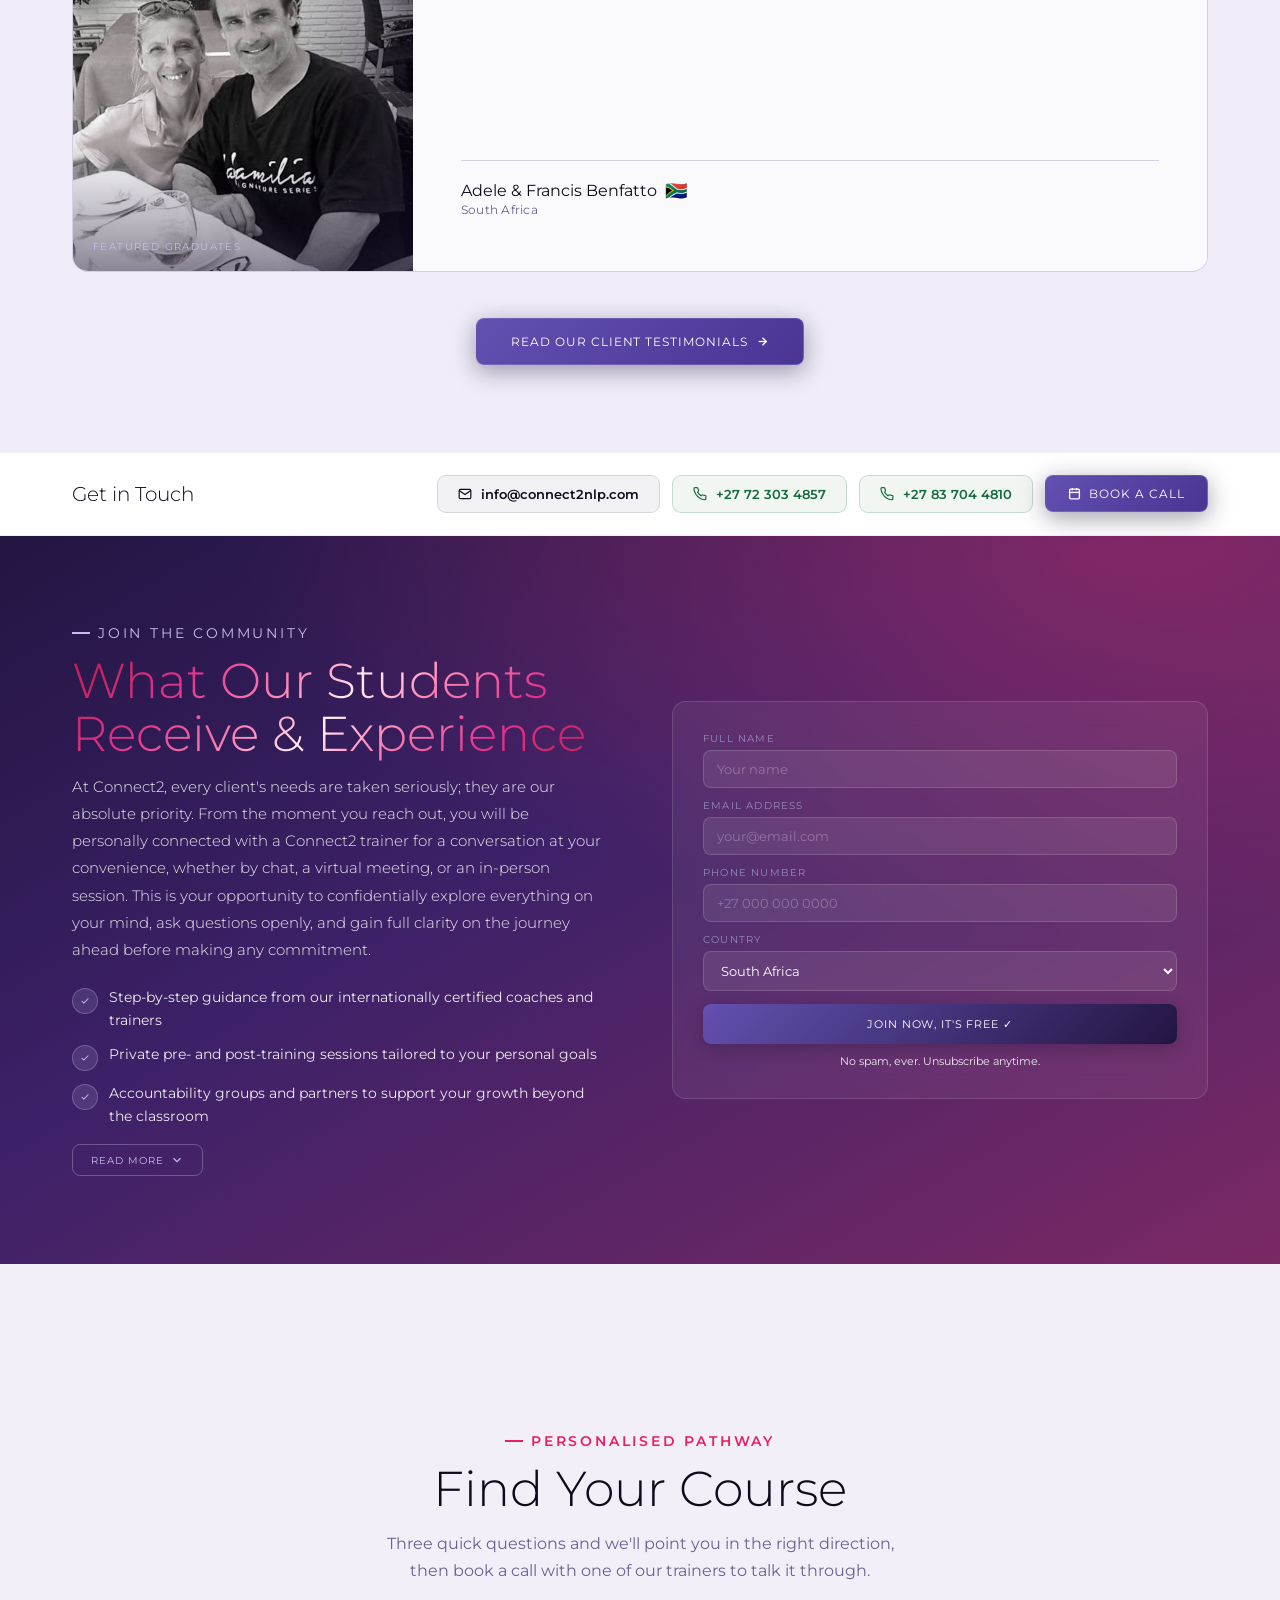
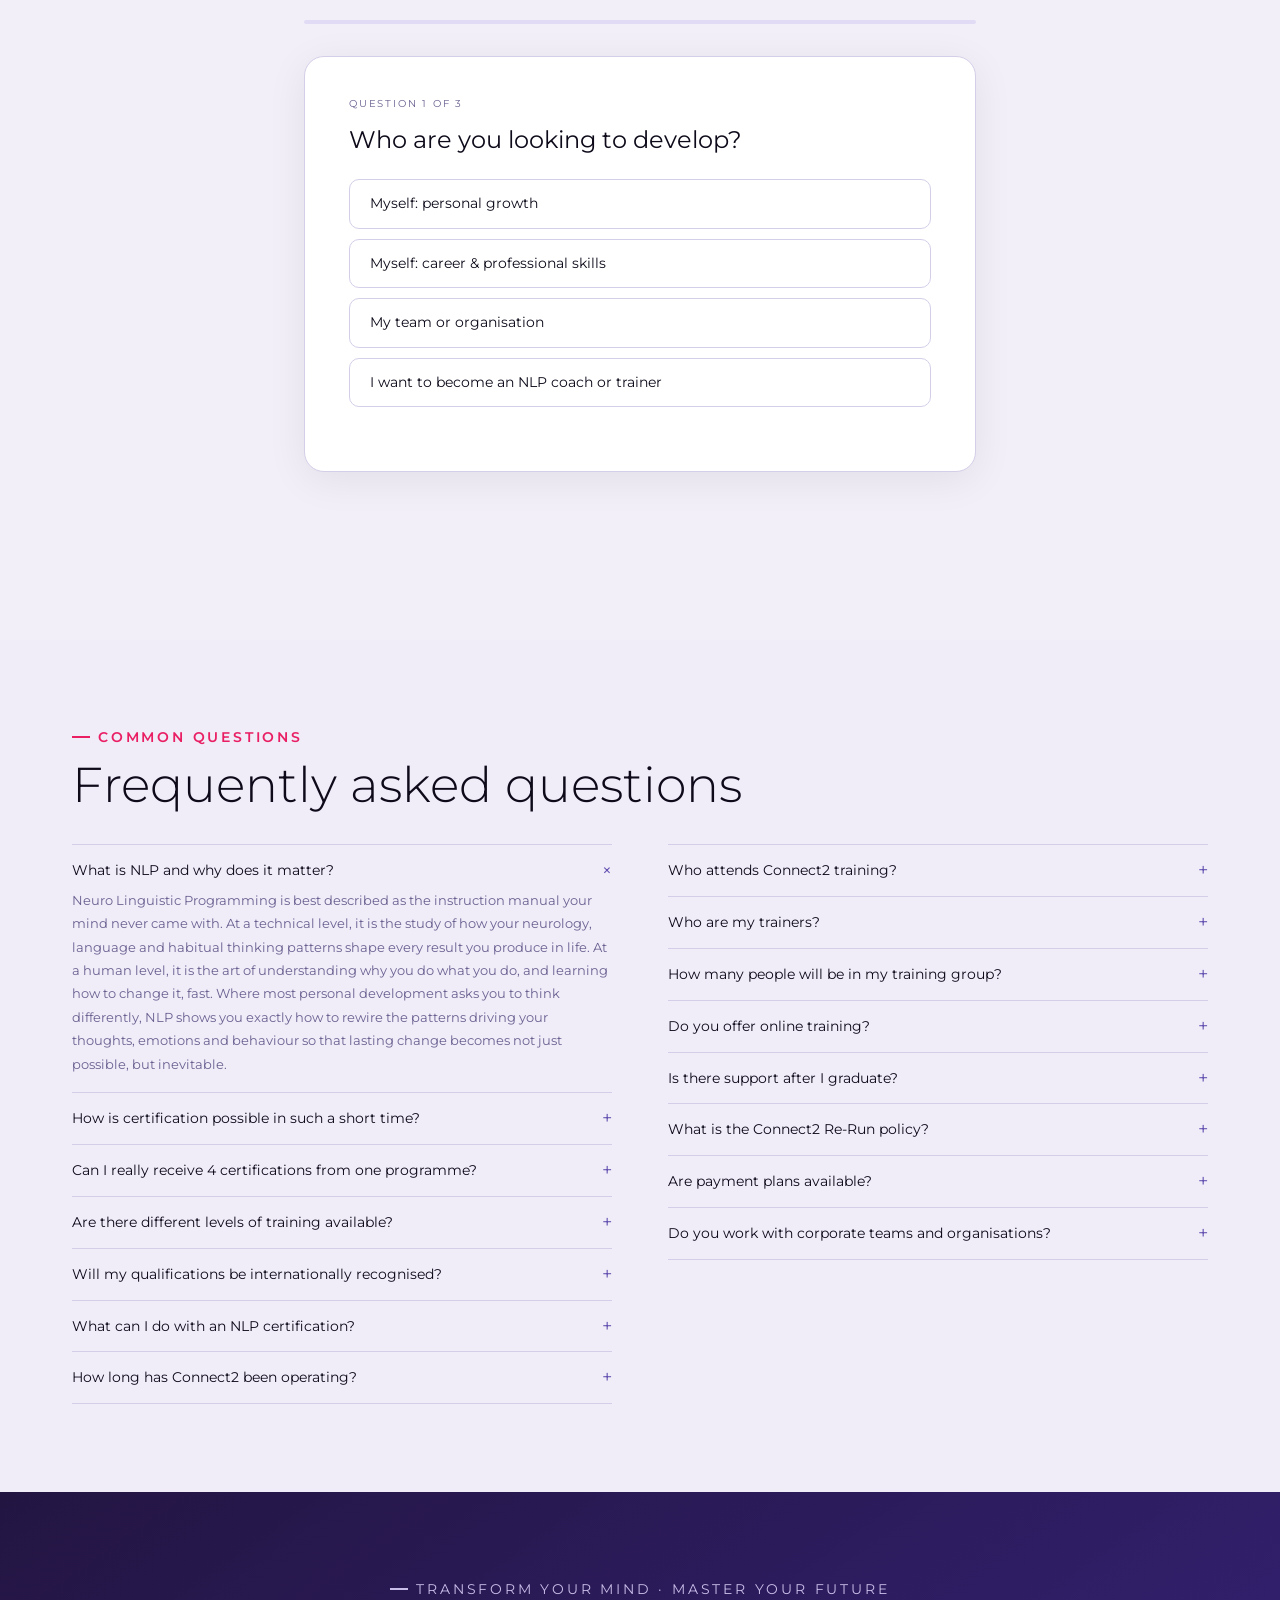
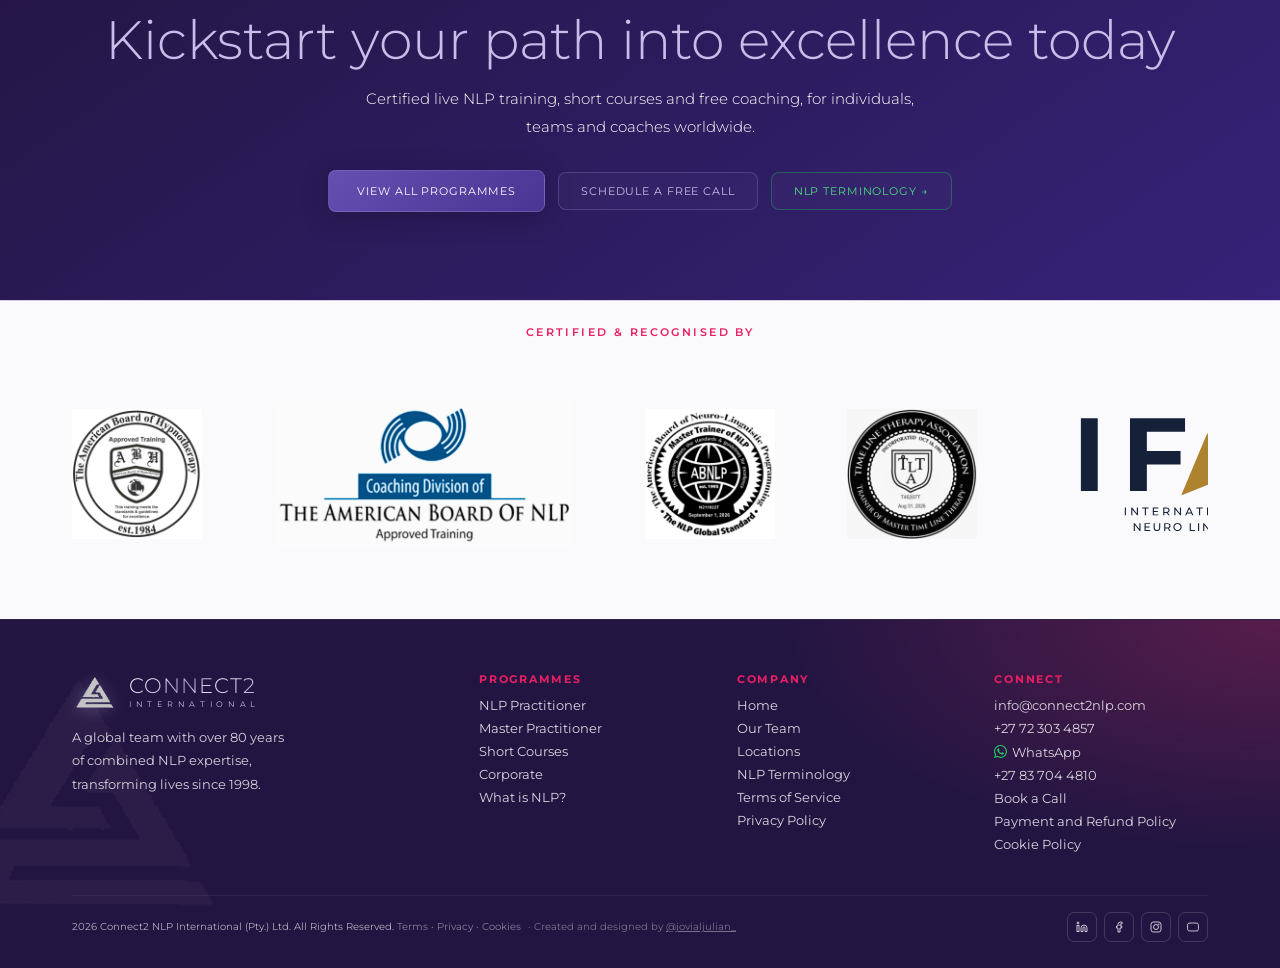
==== commit 018c5437: "Use the supplied WhatsApp video as the Practitioner ad banner Adds images/practitioner-banner.mp4 an" ====
--- a/index.html
+++ b/index.html
@@ -264,8 +264,8 @@
     <div class="pt-label" style="display:inline-flex;align-items:center;gap:8px;padding:9px 26px;border-radius:100px;border:1px solid rgba(255,143,179,.6);font-family:var(--title);font-size:18px;letter-spacing:.14em;text-transform:uppercase;color:var(--gold-bright)">Connect2 Live Online Training</div>
   </div>
   <div style="max-width:1100px;margin:0 auto 44px;position:relative;z-index:1">
-    <video autoplay muted loop playsinline preload="auto" poster="images/practitioner-poster.jpg" style="width:100%;height:auto;max-height:420px;object-fit:cover;display:block;border-radius:16px;box-shadow:0 20px 60px rgba(0,0,0,.35)">
-      <source src="images/hero-new.mp4" type="video/mp4"/>
+    <video autoplay muted loop playsinline preload="auto" poster="images/practitioner-banner-poster.jpg" style="width:100%;height:auto;max-height:420px;object-fit:cover;display:block;border-radius:16px;box-shadow:0 20px 60px rgba(0,0,0,.35)">
+      <source src="images/practitioner-banner.mp4" type="video/mp4"/>
     </video>
   </div>
   <div style="max-width:900px;margin:0 auto;text-align:center;position:relative;z-index:1">
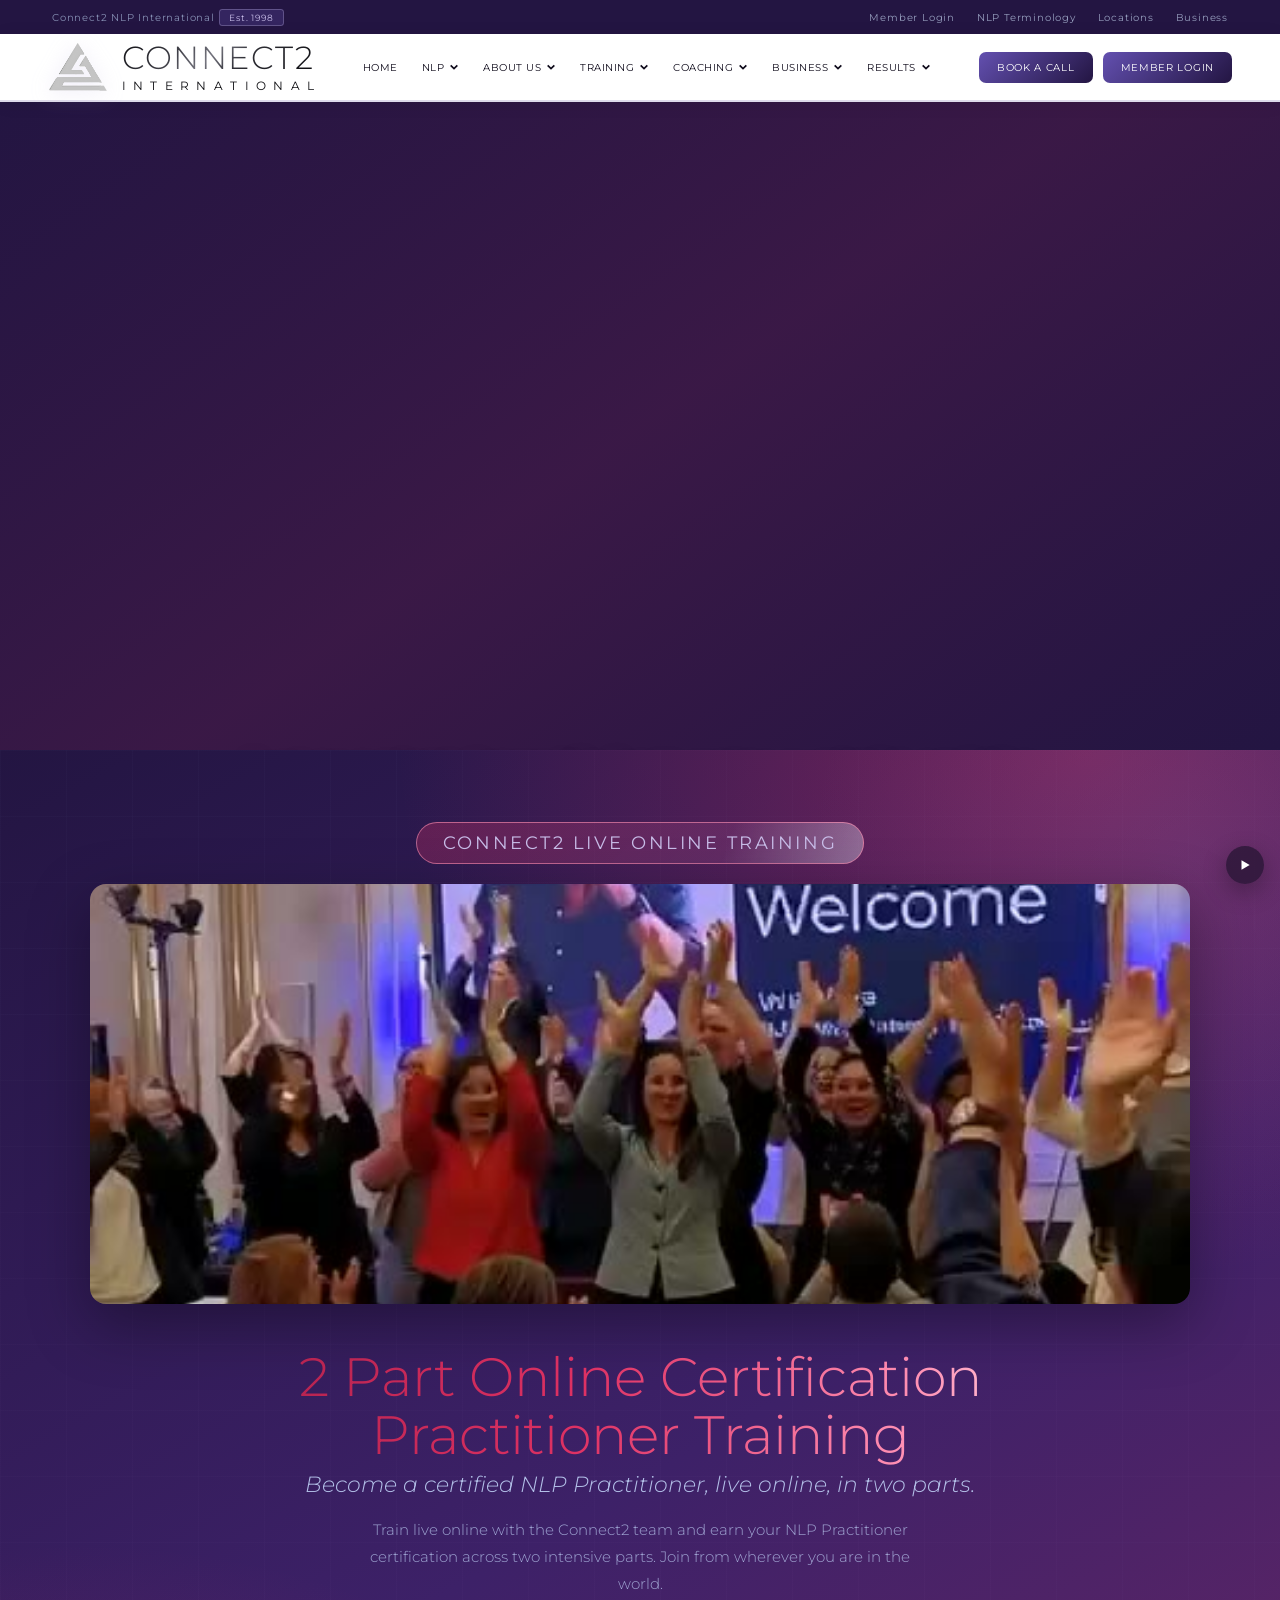
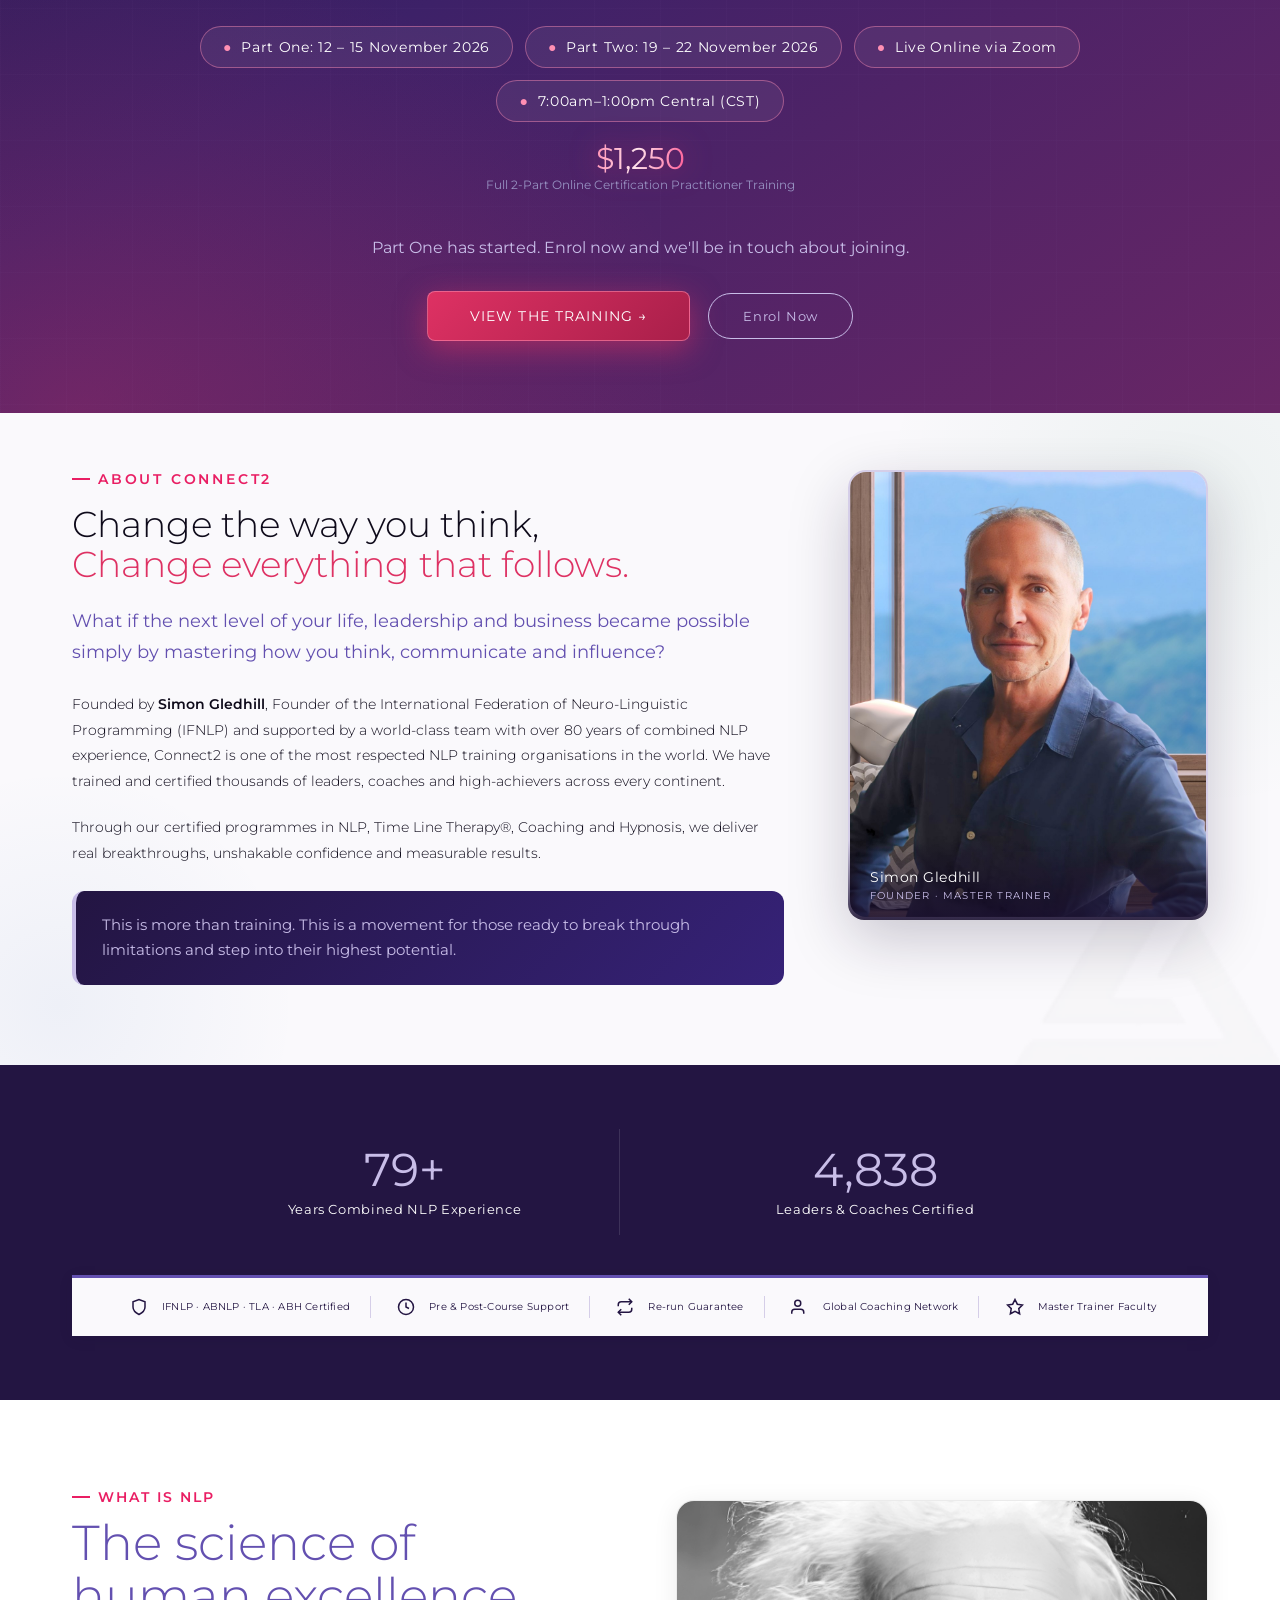
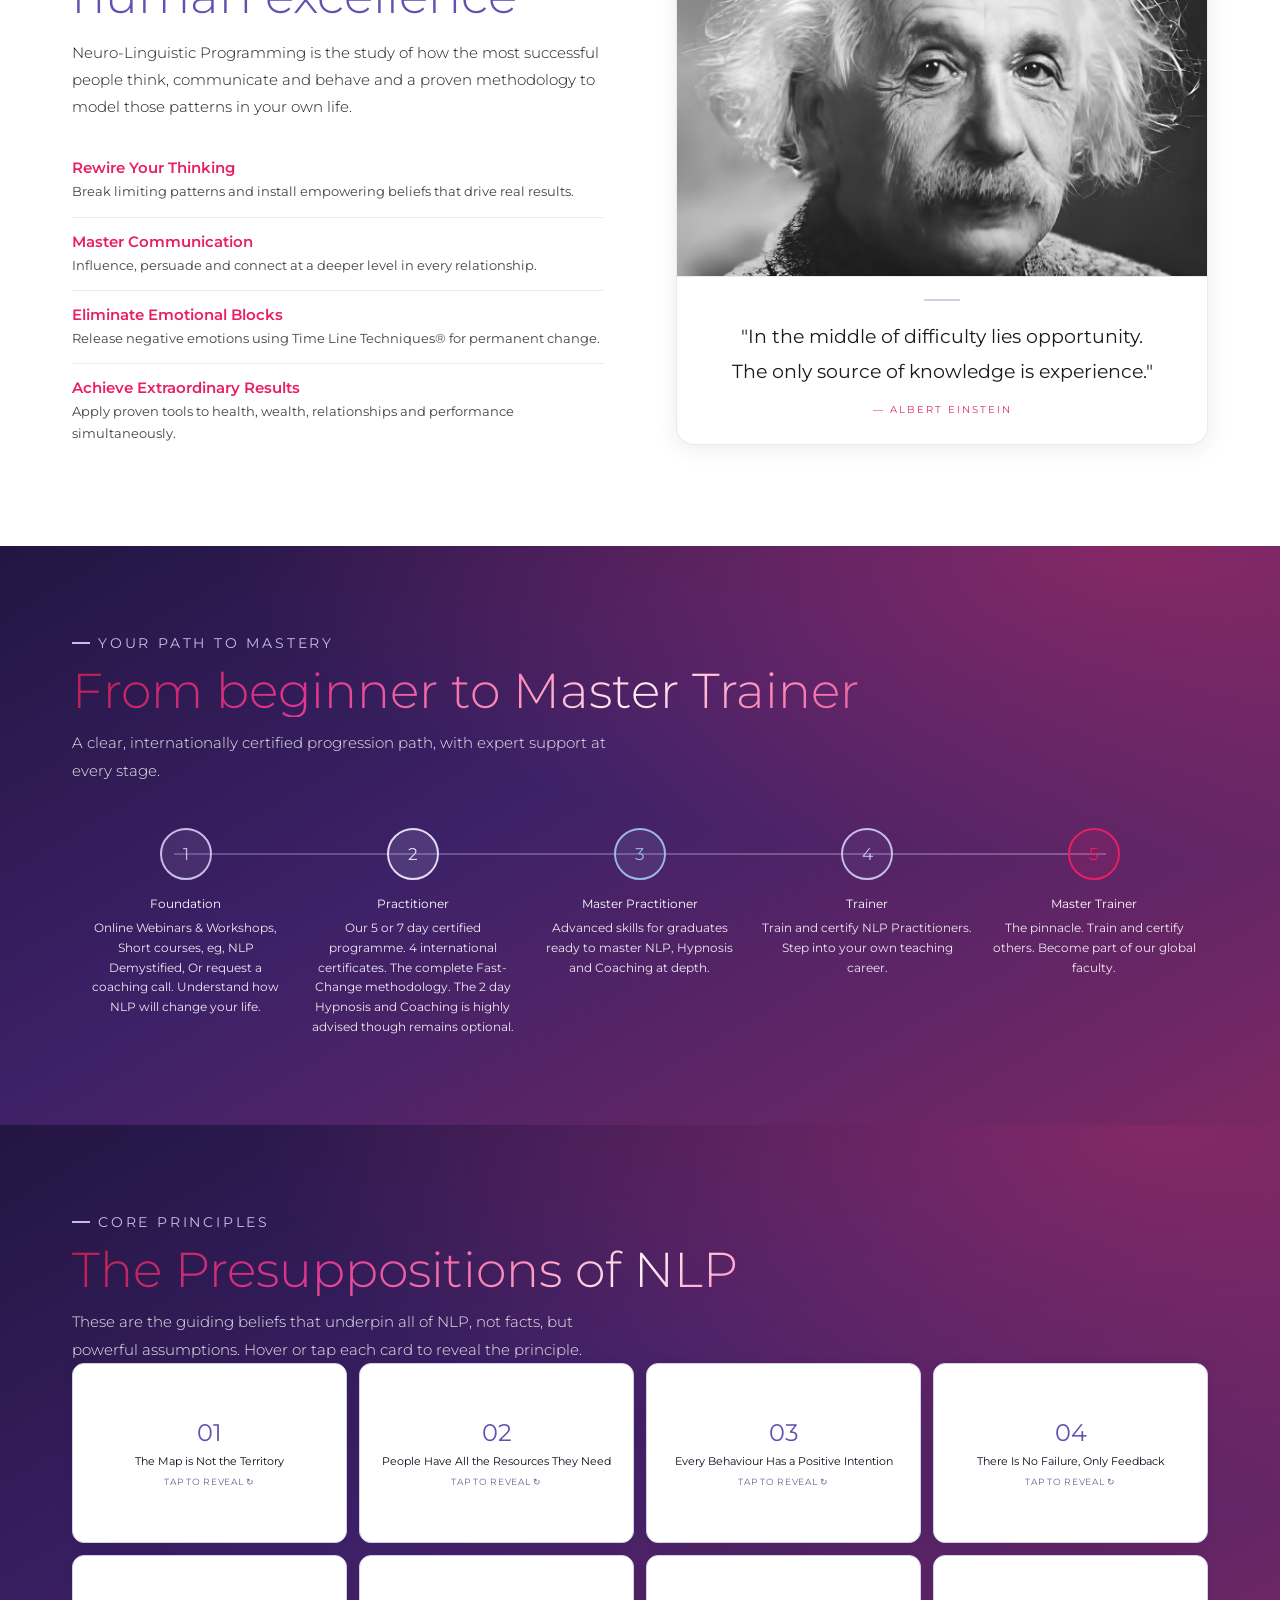
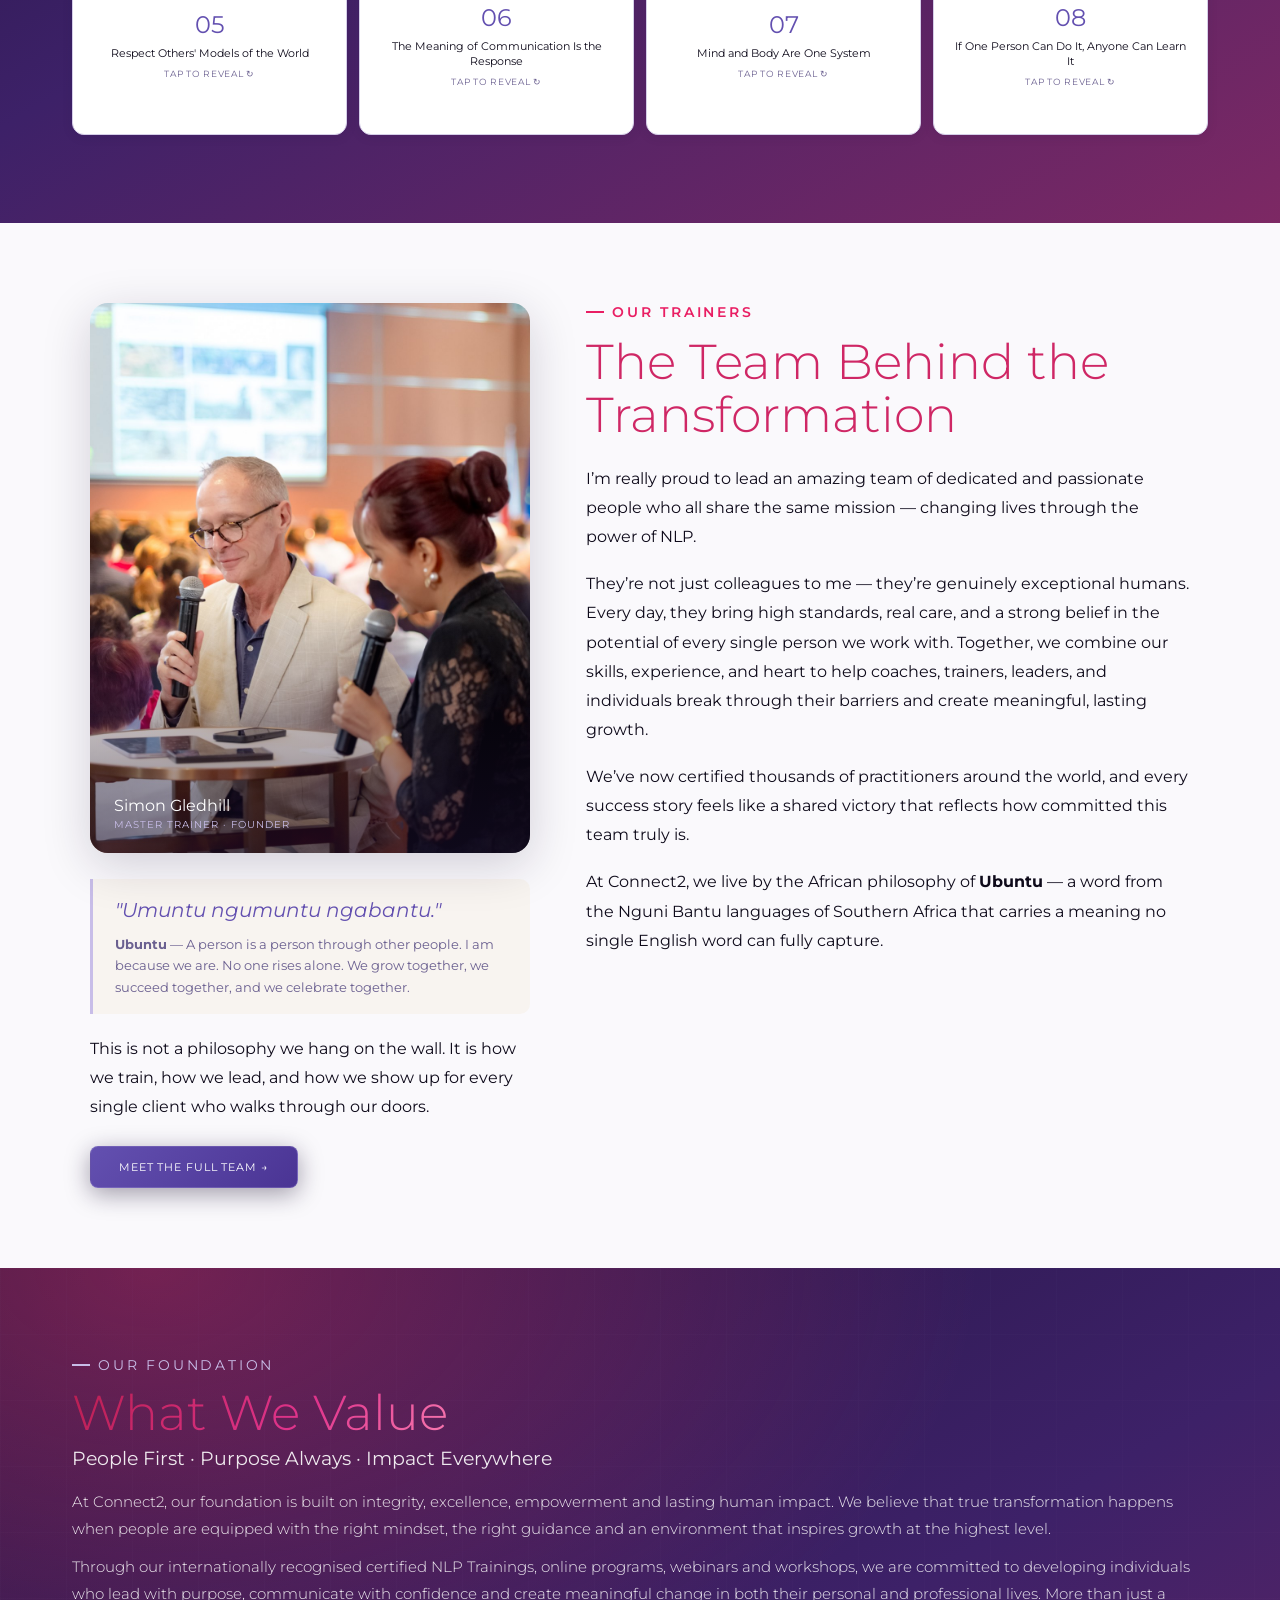
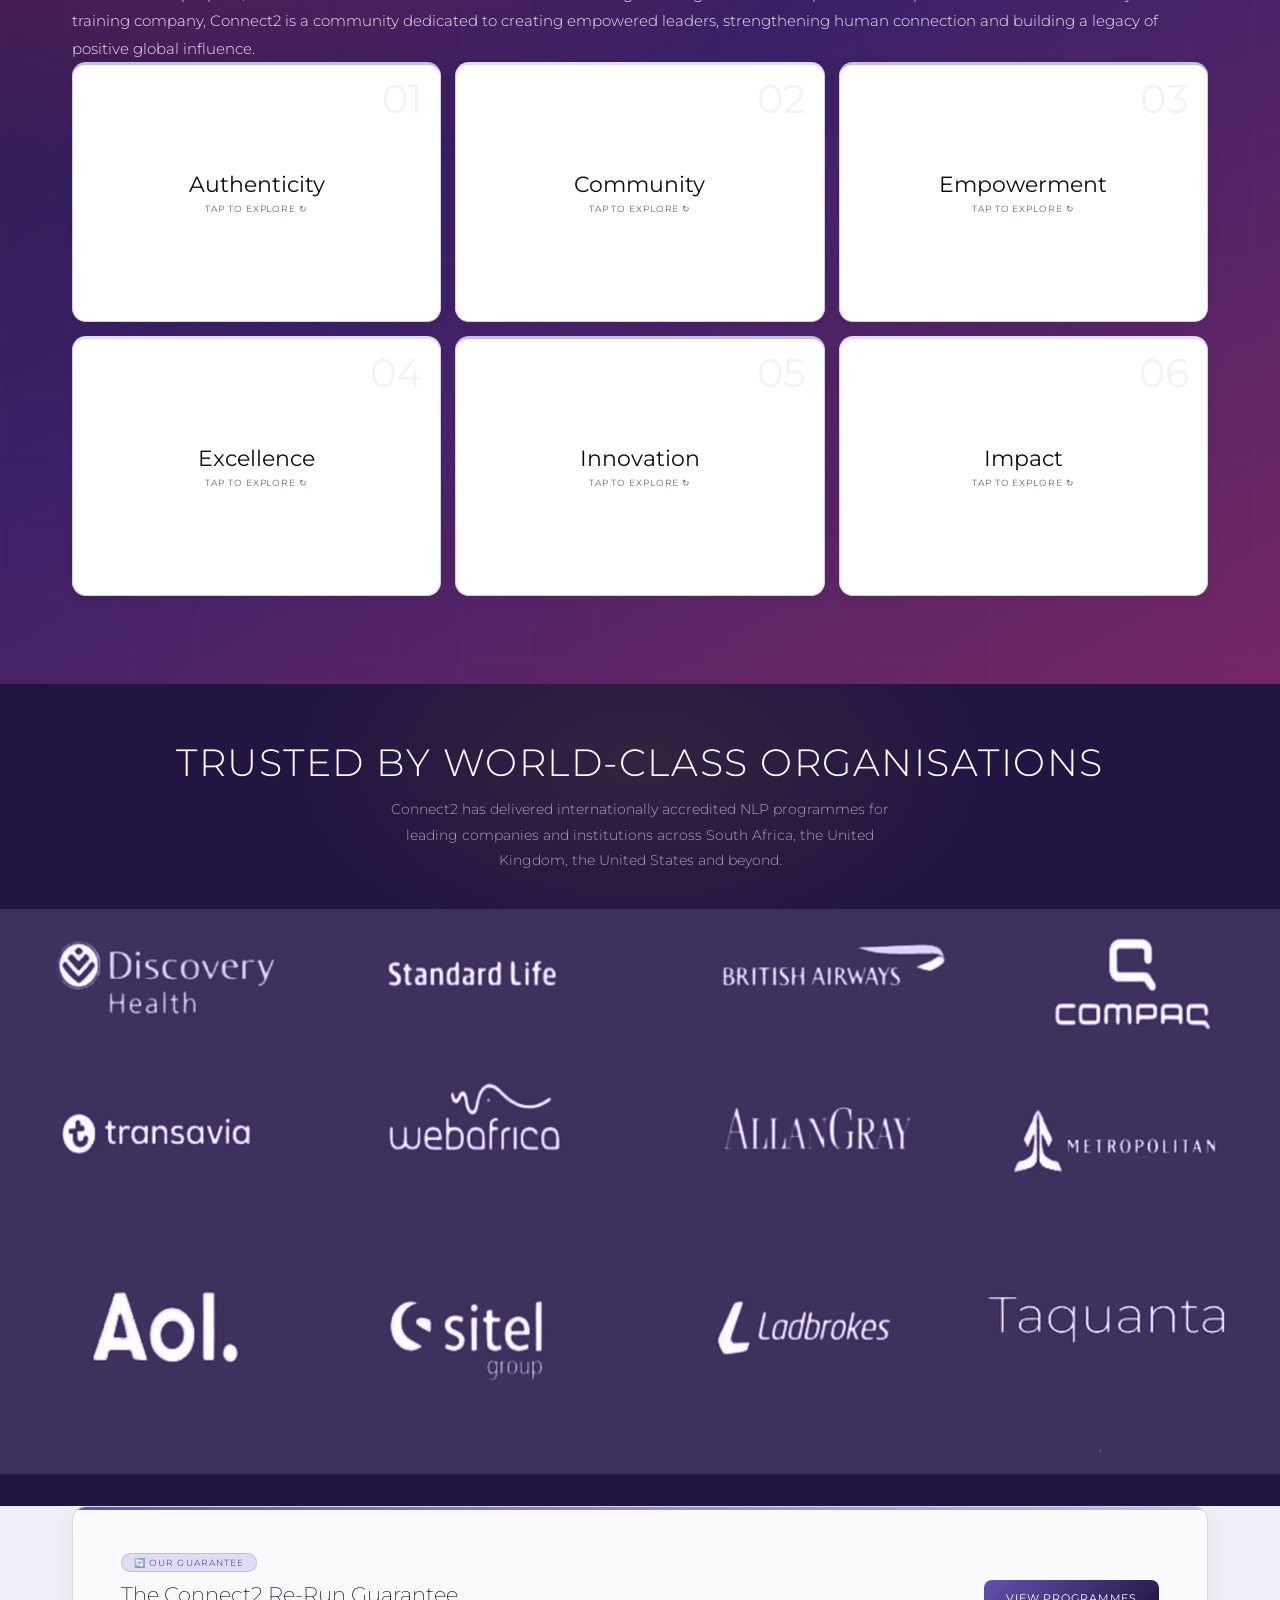
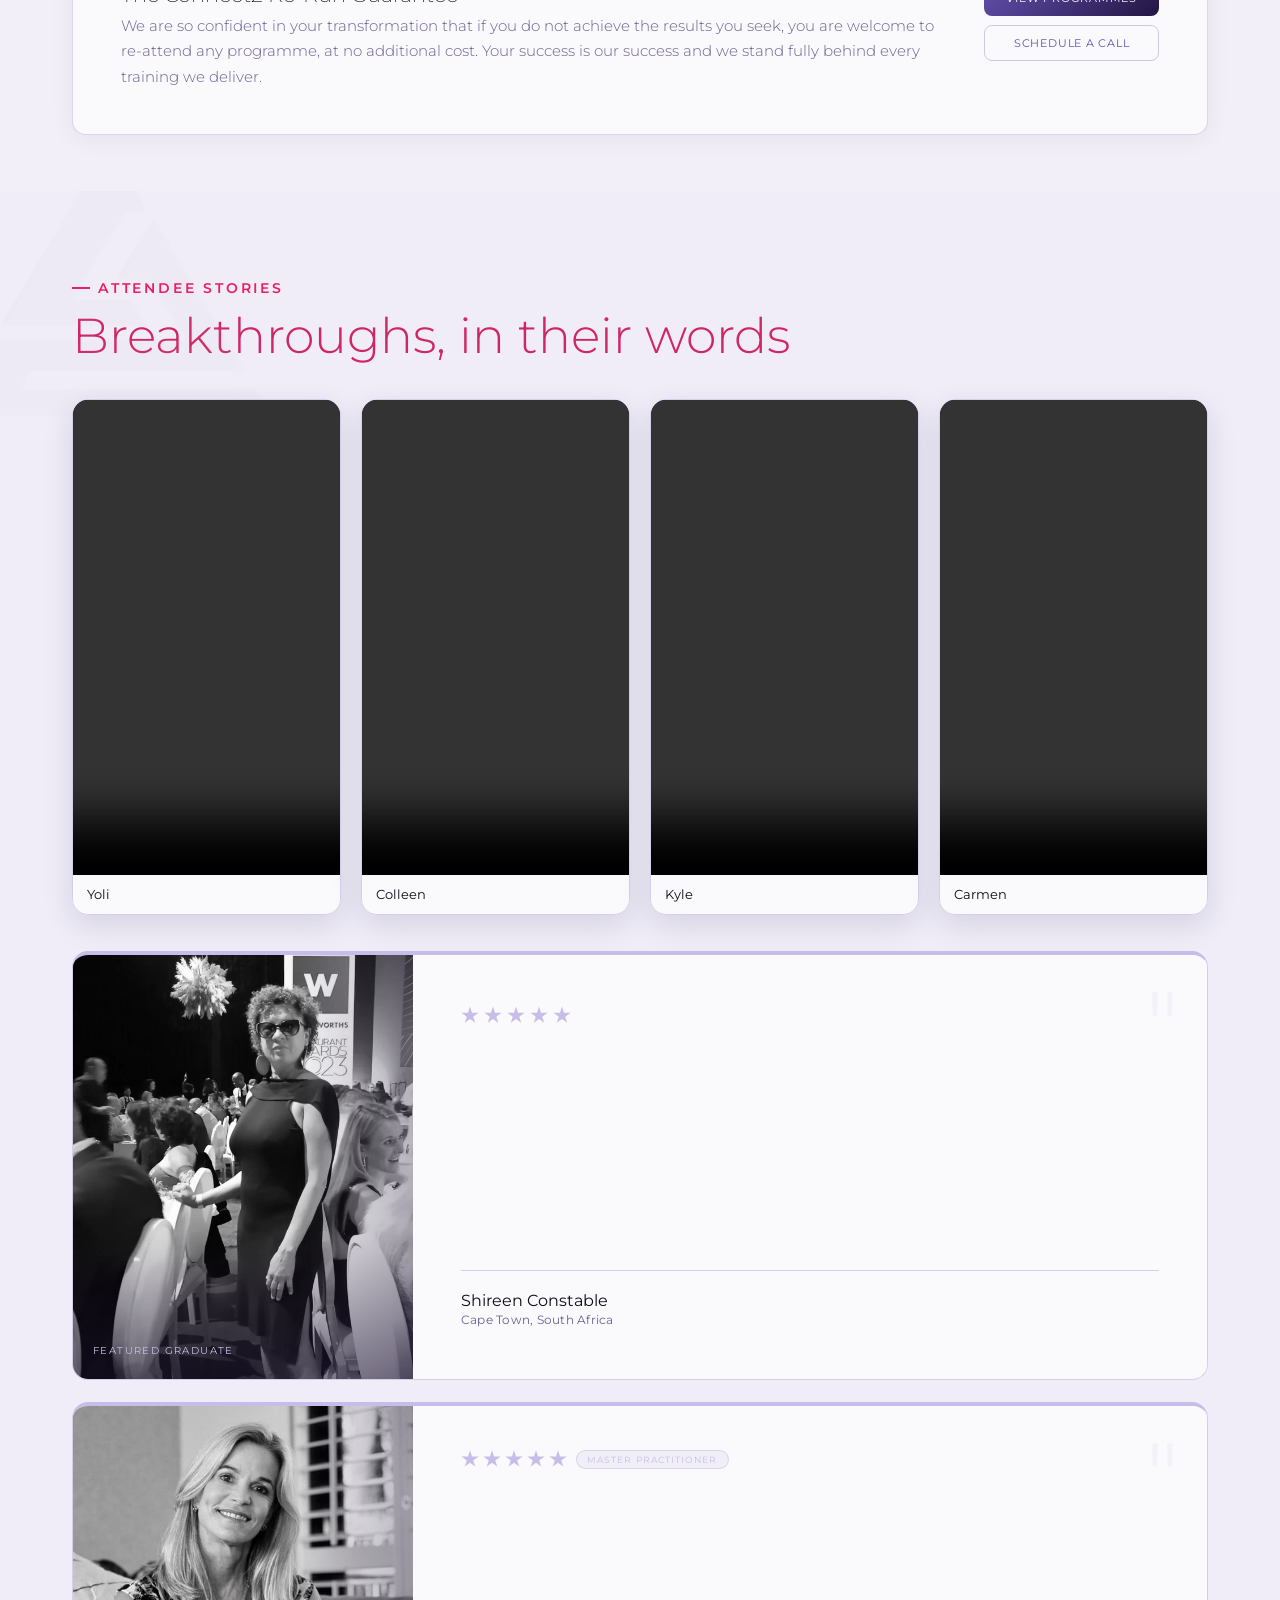
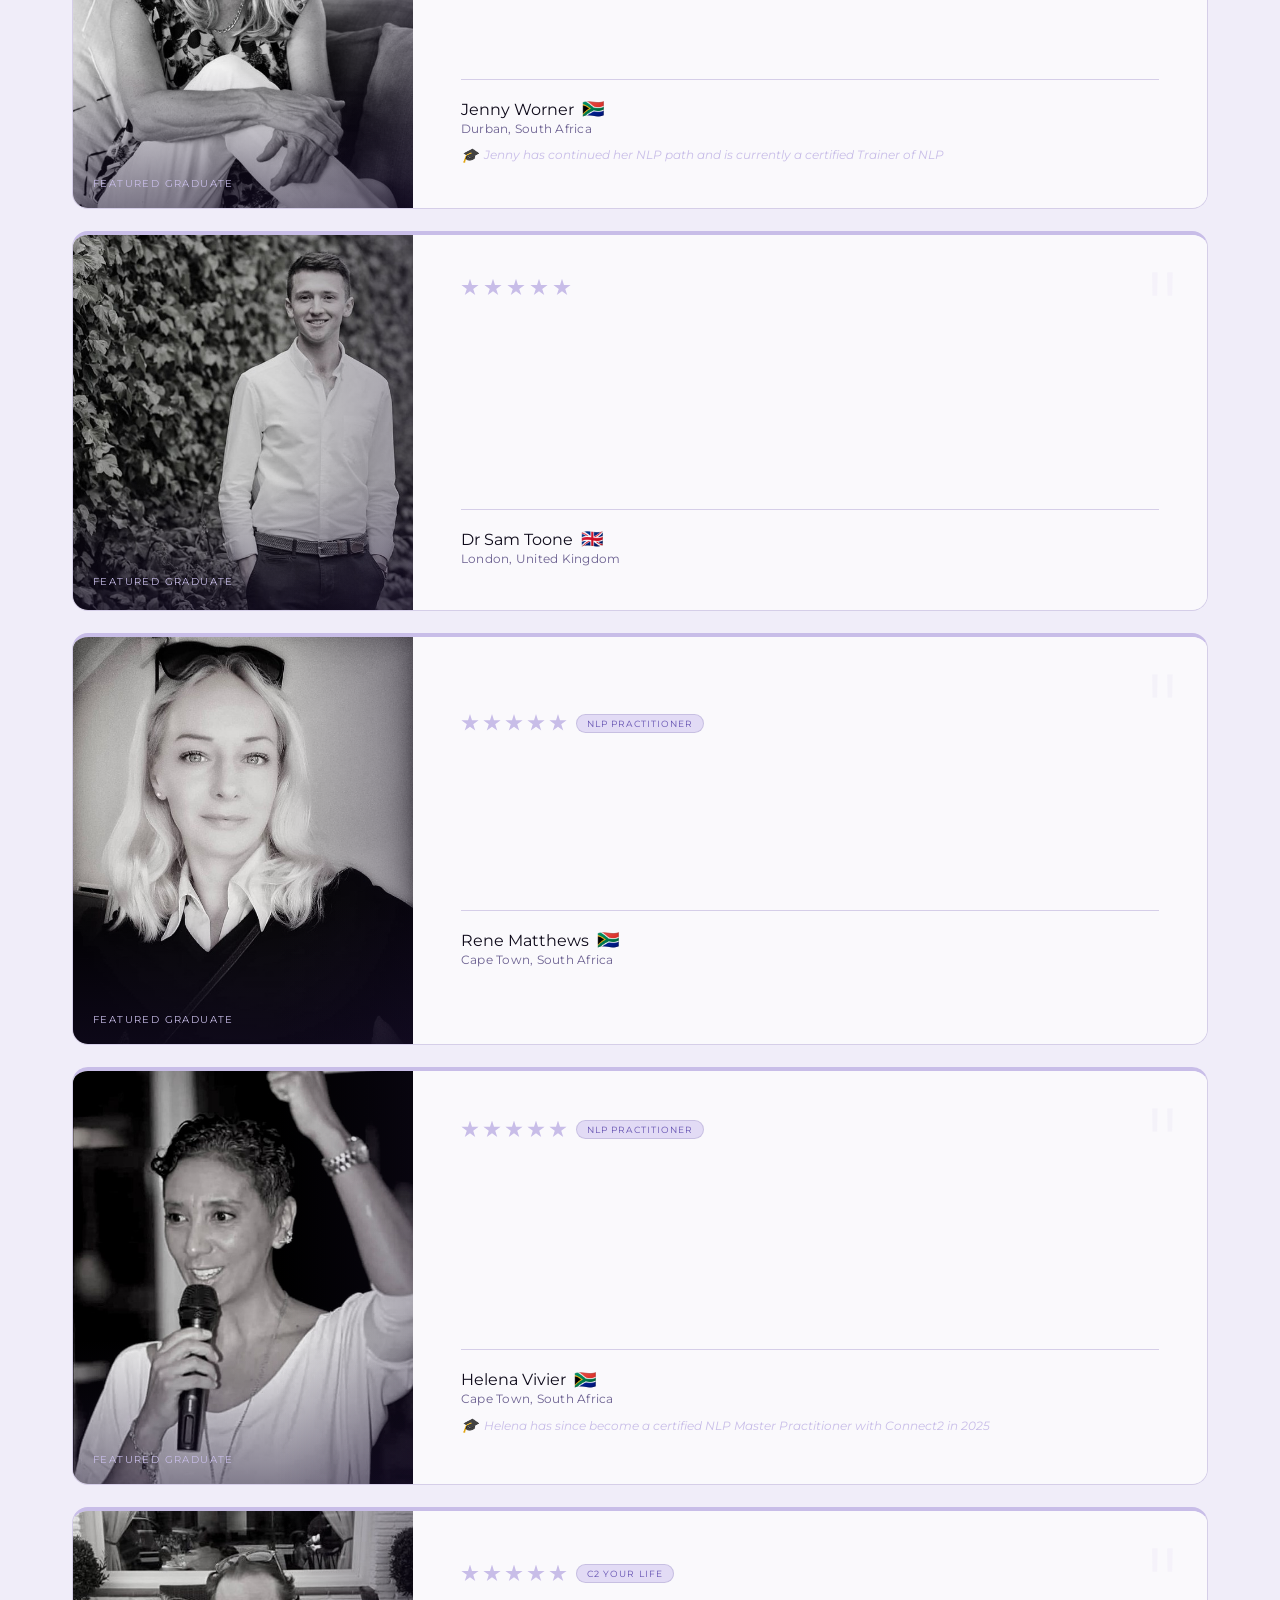
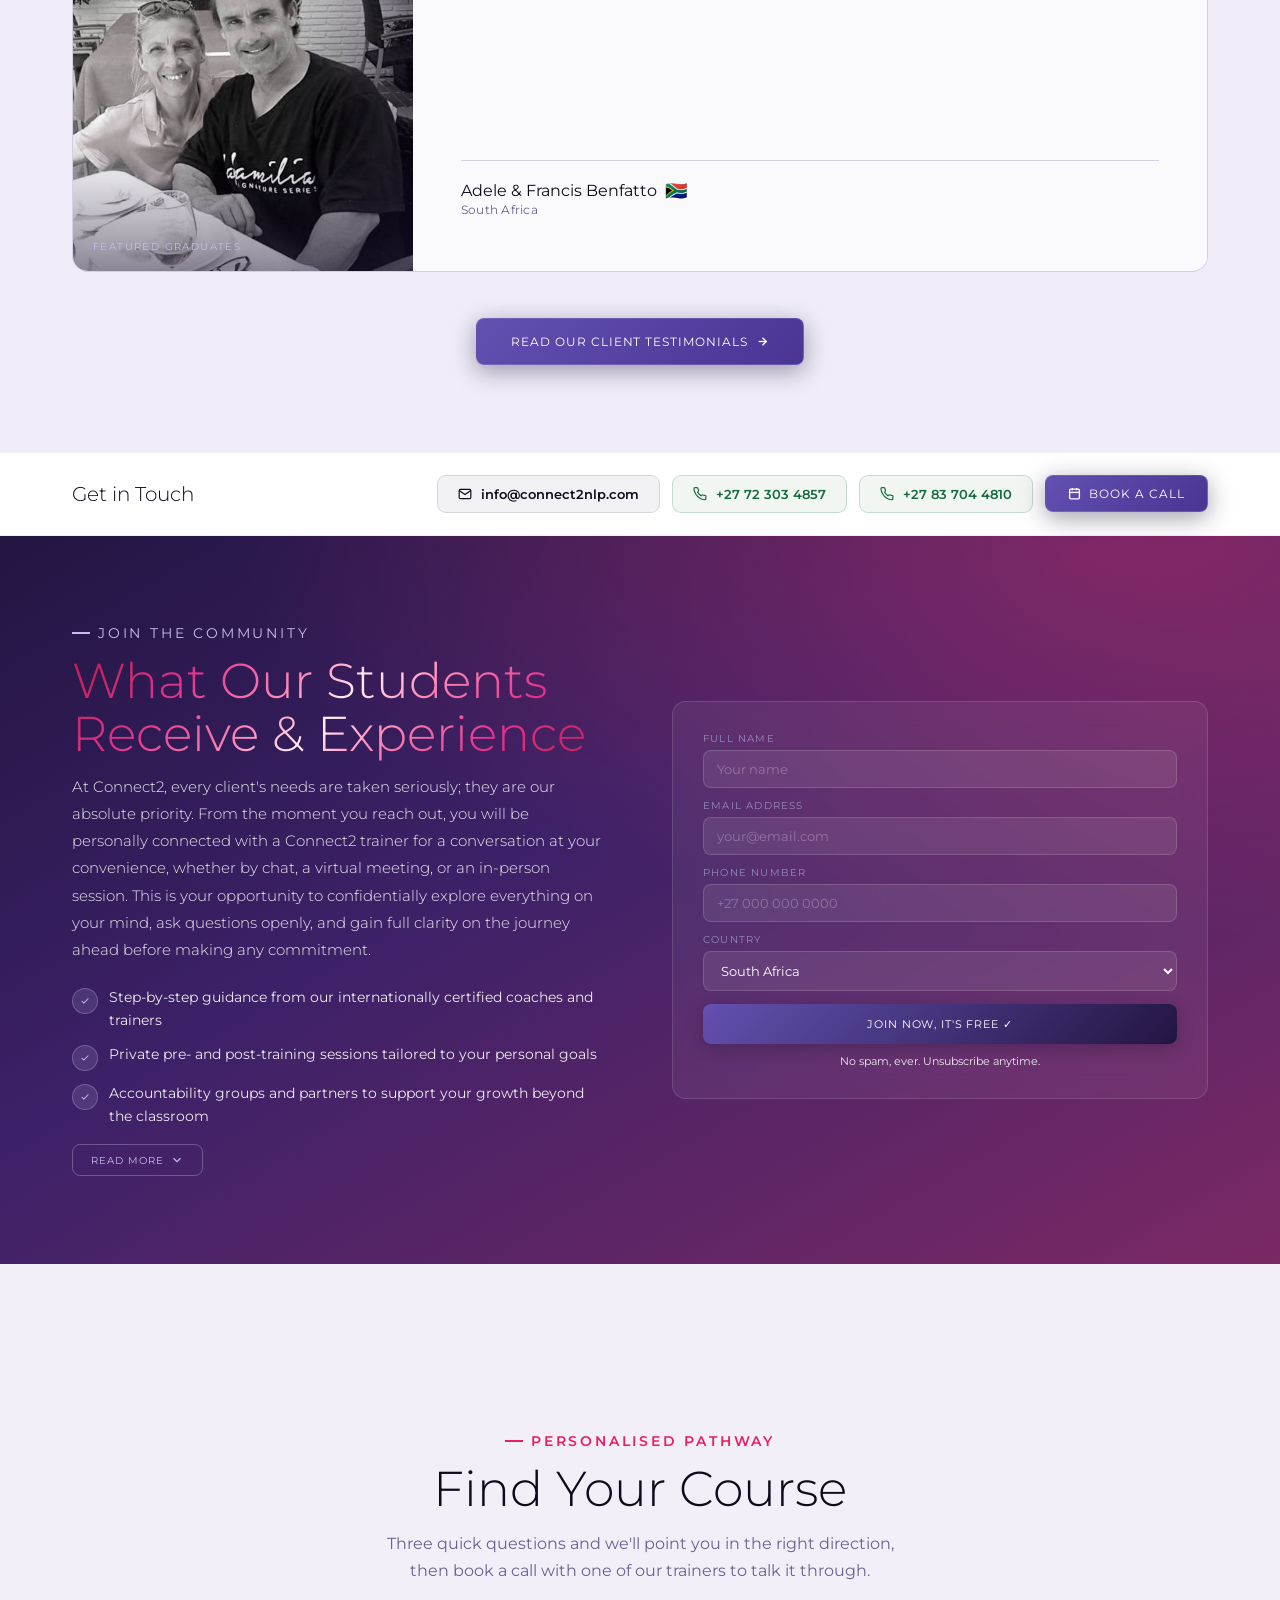
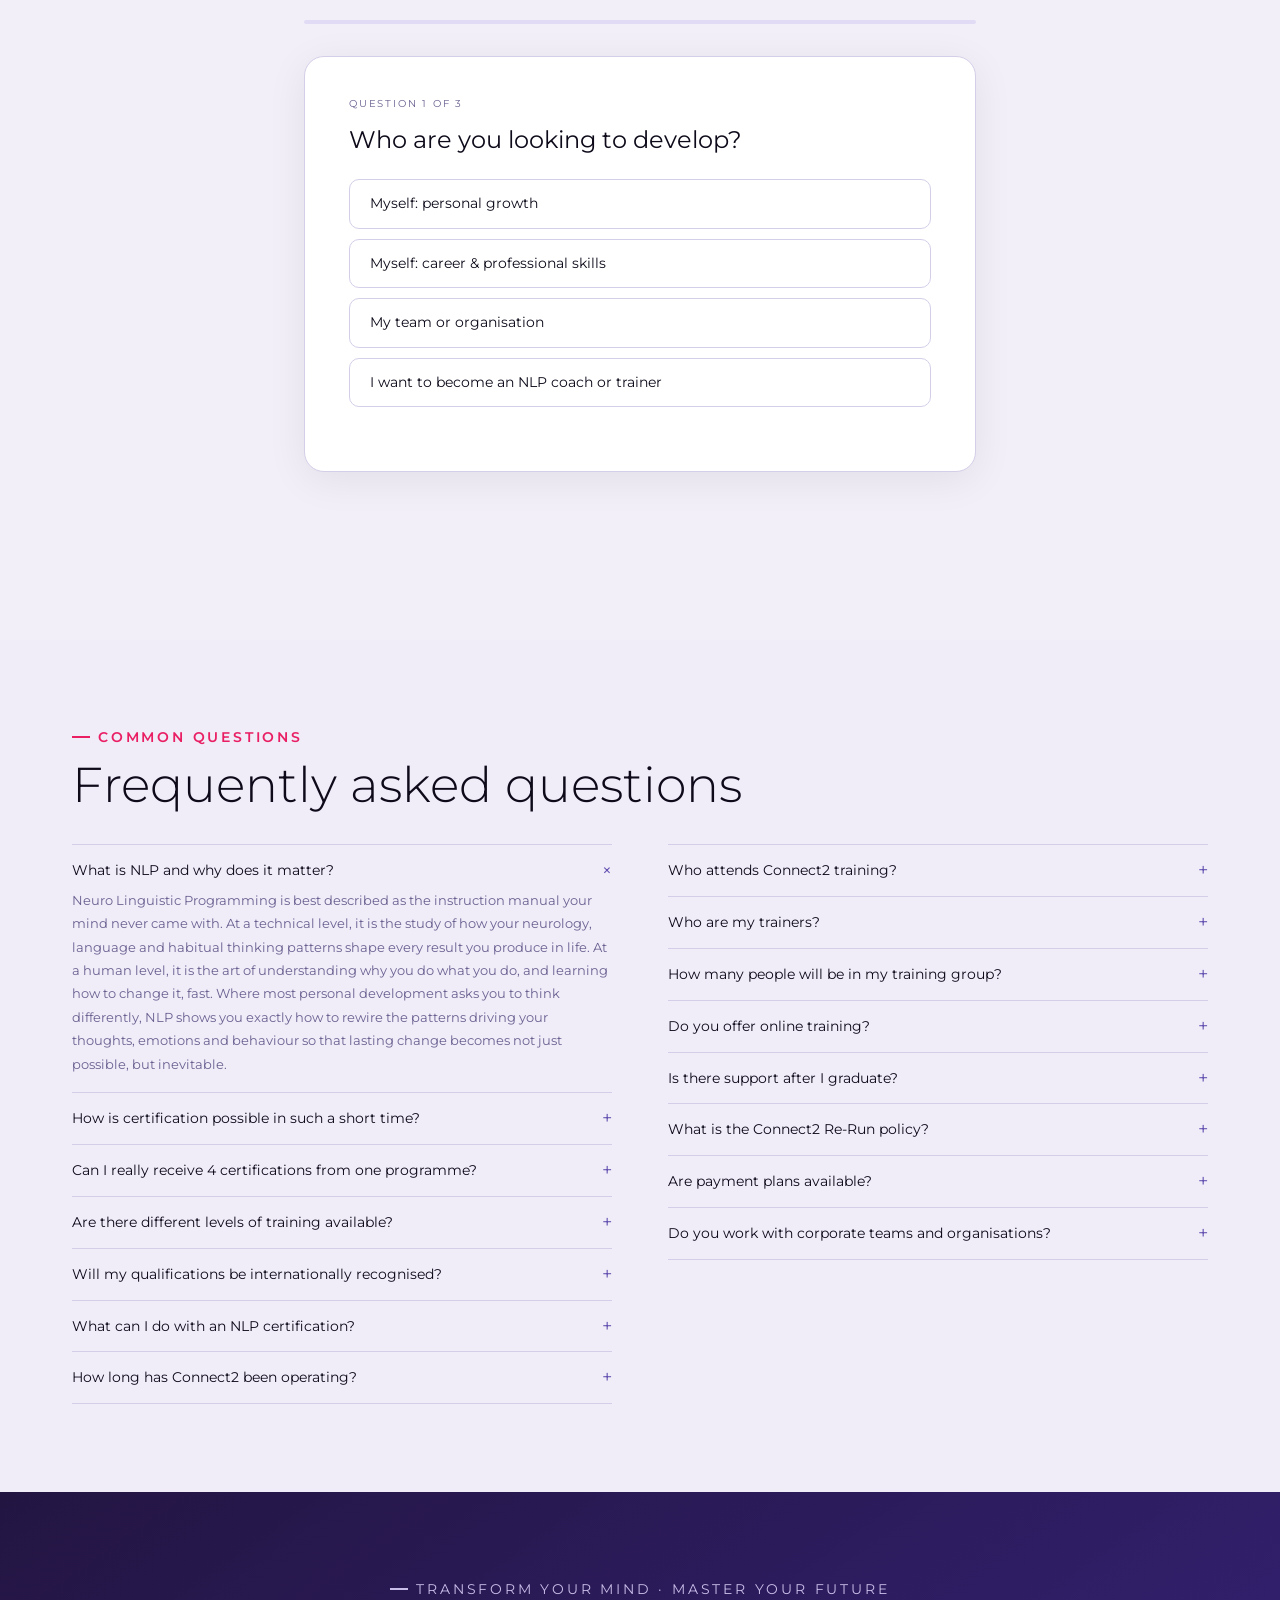
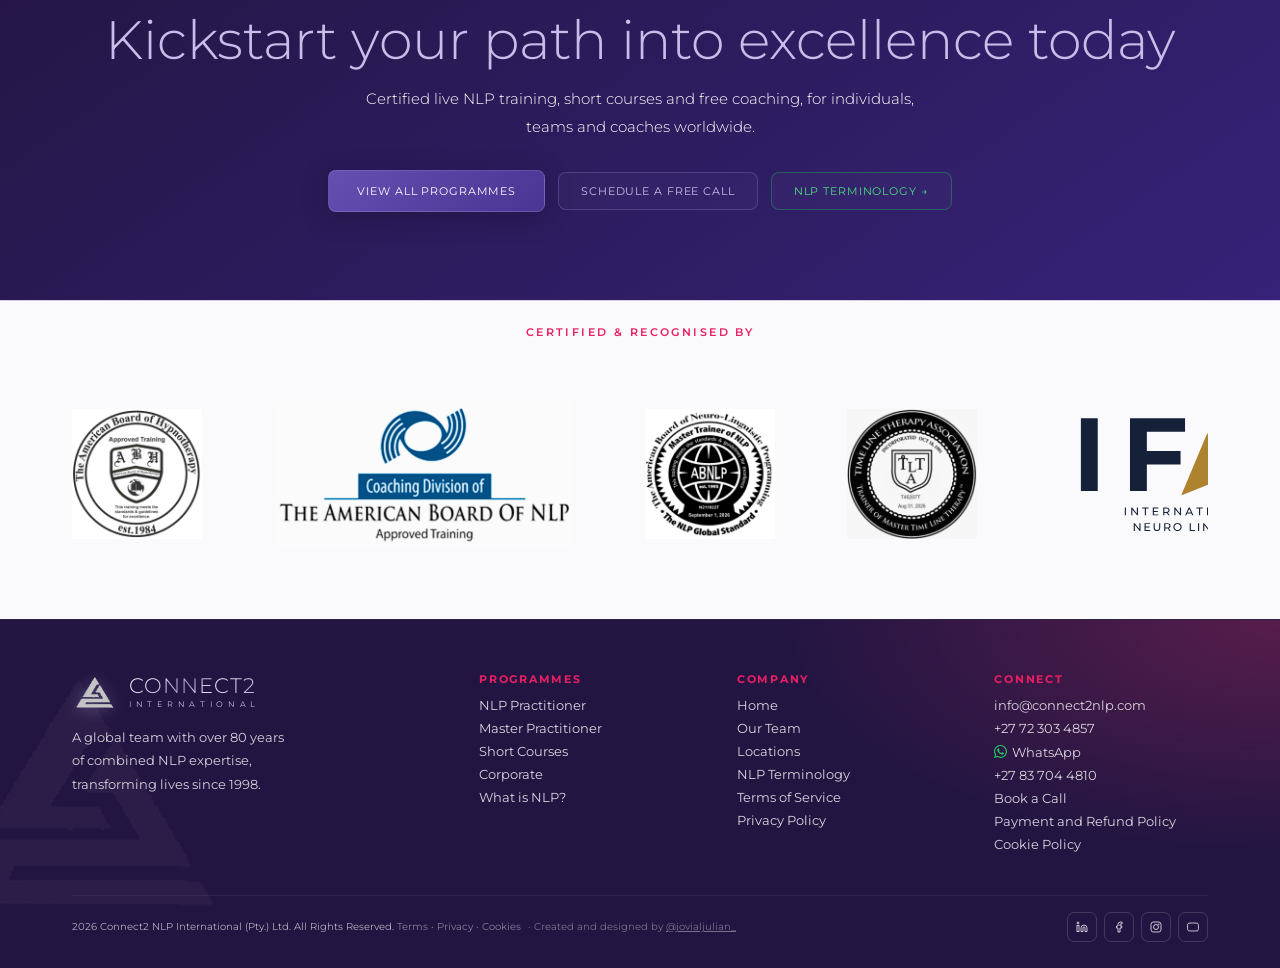
==== commit 39e86eec: "Move Practitioner session to 7:00am-1:00pm CST and adjust all zones Update the time pill, the Florid" ====
--- a/index.html
+++ b/index.html
@@ -276,7 +276,7 @@
       <div style="display:inline-flex;align-items:center;gap:9px;padding:11px 22px;border-radius:100px;background:rgba(255,255,255,.06);border:1px solid rgba(255,143,179,.45);font-family:var(--title);font-size:14px;letter-spacing:.05em;color:#fff"><span style="color:#ff8fb3">&#9679;</span>Part One: 12 &ndash; 15 November 2026</div>
       <div style="display:inline-flex;align-items:center;gap:9px;padding:11px 22px;border-radius:100px;background:rgba(255,255,255,.06);border:1px solid rgba(255,143,179,.45);font-family:var(--title);font-size:14px;letter-spacing:.05em;color:#fff"><span style="color:#ff8fb3">&#9679;</span>Part Two: 19 &ndash; 22 November 2026</div>
       <div style="display:inline-flex;align-items:center;gap:9px;padding:11px 22px;border-radius:100px;background:rgba(255,255,255,.06);border:1px solid rgba(255,143,179,.45);font-family:var(--title);font-size:14px;letter-spacing:.05em;color:#fff"><span style="color:#ff8fb3">&#9679;</span>Live Online via Zoom</div>
-      <div style="display:inline-flex;align-items:center;gap:9px;padding:11px 22px;border-radius:100px;background:rgba(255,255,255,.06);border:1px solid rgba(255,143,179,.45);font-family:var(--title);font-size:14px;letter-spacing:.05em;color:#fff"><span style="color:#ff8fb3">&#9679;</span>3:00&ndash;9:00pm Florida (EST)</div>
+      <div style="display:inline-flex;align-items:center;gap:9px;padding:11px 22px;border-radius:100px;background:rgba(255,255,255,.06);border:1px solid rgba(255,143,179,.45);font-family:var(--title);font-size:14px;letter-spacing:.05em;color:#fff"><span style="color:#ff8fb3">&#9679;</span>7:00am&ndash;1:00pm Central (CST)</div>
     </div>
     <div style="display:inline-flex;flex-direction:column;align-items:center;gap:2px;margin:0 auto 26px">
       <div class="pt-price" style="font-family:var(--title);font-size:30px;font-weight:400;line-height:1.1">$1,250</div>
@@ -288,36 +288,6 @@
       <div id="taster-countdown" style="display:flex;flex-wrap:wrap;gap:16px;justify-content:center">
         <div style="min-width:200px;padding:18px 20px 16px;border-radius:14px;background:rgba(255,255,255,.05);border:1px solid rgba(255,143,179,.35);box-shadow:0 0 22px rgba(222,49,99,.18)">
           <div style="font-family:var(--title);font-size:13px;letter-spacing:.04em;color:#fff;margin-bottom:2px">🇿🇦 South Africa</div>
-          <div style="font-size:11px;color:rgba(220,235,255,.65);margin-bottom:14px">10:00pm &ndash; 4:00am</div>
-          <div style="display:flex;gap:8px;justify-content:center">
-            <div style="width:48px"><div class="lr-cd-d" style="font-family:var(--title);font-size:22px;font-weight:400;color:var(--gold-bright);line-height:1">00</div><div style="font-family:var(--title);font-size:8px;letter-spacing:.12em;text-transform:uppercase;color:rgba(200,220,255,.55);margin-top:5px">Days</div></div>
-            <div style="width:48px"><div class="lr-cd-h" style="font-family:var(--title);font-size:22px;font-weight:400;color:var(--gold-bright);line-height:1">00</div><div style="font-family:var(--title);font-size:8px;letter-spacing:.12em;text-transform:uppercase;color:rgba(200,220,255,.55);margin-top:5px">Hrs</div></div>
-            <div style="width:48px"><div class="lr-cd-m" style="font-family:var(--title);font-size:22px;font-weight:400;color:var(--gold-bright);line-height:1">00</div><div style="font-family:var(--title);font-size:8px;letter-spacing:.12em;text-transform:uppercase;color:rgba(200,220,255,.55);margin-top:5px">Min</div></div>
-            <div style="width:48px"><div class="lr-cd-s" style="font-family:var(--title);font-size:22px;font-weight:400;color:var(--gold-bright);line-height:1">00</div><div style="font-family:var(--title);font-size:8px;letter-spacing:.12em;text-transform:uppercase;color:rgba(200,220,255,.55);margin-top:5px">Sec</div></div>
-          </div>
-        </div>
-        <div style="min-width:200px;padding:18px 20px 16px;border-radius:14px;background:rgba(255,255,255,.05);border:1px solid rgba(255,143,179,.35);box-shadow:0 0 22px rgba(222,49,99,.18)">
-          <div style="font-family:var(--title);font-size:13px;letter-spacing:.04em;color:#fff;margin-bottom:2px">🇬🇧 United Kingdom</div>
-          <div style="font-size:11px;color:rgba(220,235,255,.65);margin-bottom:14px">8:00pm &ndash; 2:00am</div>
-          <div style="display:flex;gap:8px;justify-content:center">
-            <div style="width:48px"><div class="lr-cd-d" style="font-family:var(--title);font-size:22px;font-weight:400;color:var(--gold-bright);line-height:1">00</div><div style="font-family:var(--title);font-size:8px;letter-spacing:.12em;text-transform:uppercase;color:rgba(200,220,255,.55);margin-top:5px">Days</div></div>
-            <div style="width:48px"><div class="lr-cd-h" style="font-family:var(--title);font-size:22px;font-weight:400;color:var(--gold-bright);line-height:1">00</div><div style="font-family:var(--title);font-size:8px;letter-spacing:.12em;text-transform:uppercase;color:rgba(200,220,255,.55);margin-top:5px">Hrs</div></div>
-            <div style="width:48px"><div class="lr-cd-m" style="font-family:var(--title);font-size:22px;font-weight:400;color:var(--gold-bright);line-height:1">00</div><div style="font-family:var(--title);font-size:8px;letter-spacing:.12em;text-transform:uppercase;color:rgba(200,220,255,.55);margin-top:5px">Min</div></div>
-            <div style="width:48px"><div class="lr-cd-s" style="font-family:var(--title);font-size:22px;font-weight:400;color:var(--gold-bright);line-height:1">00</div><div style="font-family:var(--title);font-size:8px;letter-spacing:.12em;text-transform:uppercase;color:rgba(200,220,255,.55);margin-top:5px">Sec</div></div>
-          </div>
-        </div>
-        <div style="min-width:200px;padding:18px 20px 16px;border-radius:14px;background:rgba(255,255,255,.05);border:1px solid rgba(255,143,179,.35);box-shadow:0 0 22px rgba(222,49,99,.18)">
-          <div style="font-family:var(--title);font-size:13px;letter-spacing:.04em;color:#fff;margin-bottom:2px">🇵🇷 Puerto Rico</div>
-          <div style="font-size:11px;color:rgba(220,235,255,.65);margin-bottom:14px">4:00pm &ndash; 10:00pm</div>
-          <div style="display:flex;gap:8px;justify-content:center">
-            <div style="width:48px"><div class="lr-cd-d" style="font-family:var(--title);font-size:22px;font-weight:400;color:var(--gold-bright);line-height:1">00</div><div style="font-family:var(--title);font-size:8px;letter-spacing:.12em;text-transform:uppercase;color:rgba(200,220,255,.55);margin-top:5px">Days</div></div>
-            <div style="width:48px"><div class="lr-cd-h" style="font-family:var(--title);font-size:22px;font-weight:400;color:var(--gold-bright);line-height:1">00</div><div style="font-family:var(--title);font-size:8px;letter-spacing:.12em;text-transform:uppercase;color:rgba(200,220,255,.55);margin-top:5px">Hrs</div></div>
-            <div style="width:48px"><div class="lr-cd-m" style="font-family:var(--title);font-size:22px;font-weight:400;color:var(--gold-bright);line-height:1">00</div><div style="font-family:var(--title);font-size:8px;letter-spacing:.12em;text-transform:uppercase;color:rgba(200,220,255,.55);margin-top:5px">Min</div></div>
-            <div style="width:48px"><div class="lr-cd-s" style="font-family:var(--title);font-size:22px;font-weight:400;color:var(--gold-bright);line-height:1">00</div><div style="font-family:var(--title);font-size:8px;letter-spacing:.12em;text-transform:uppercase;color:rgba(200,220,255,.55);margin-top:5px">Sec</div></div>
-          </div>
-        </div>
-        <div style="min-width:200px;padding:18px 20px 16px;border-radius:14px;background:rgba(255,255,255,.05);border:1px solid rgba(255,143,179,.35);box-shadow:0 0 22px rgba(222,49,99,.18)">
-          <div style="font-family:var(--title);font-size:13px;letter-spacing:.04em;color:#fff;margin-bottom:2px">🇺🇸 Florida, USA</div>
           <div style="font-size:11px;color:rgba(220,235,255,.65);margin-bottom:14px">3:00pm &ndash; 9:00pm</div>
           <div style="display:flex;gap:8px;justify-content:center">
             <div style="width:48px"><div class="lr-cd-d" style="font-family:var(--title);font-size:22px;font-weight:400;color:var(--gold-bright);line-height:1">00</div><div style="font-family:var(--title);font-size:8px;letter-spacing:.12em;text-transform:uppercase;color:rgba(200,220,255,.55);margin-top:5px">Days</div></div>
@@ -326,6 +296,36 @@
             <div style="width:48px"><div class="lr-cd-s" style="font-family:var(--title);font-size:22px;font-weight:400;color:var(--gold-bright);line-height:1">00</div><div style="font-family:var(--title);font-size:8px;letter-spacing:.12em;text-transform:uppercase;color:rgba(200,220,255,.55);margin-top:5px">Sec</div></div>
           </div>
         </div>
+        <div style="min-width:200px;padding:18px 20px 16px;border-radius:14px;background:rgba(255,255,255,.05);border:1px solid rgba(255,143,179,.35);box-shadow:0 0 22px rgba(222,49,99,.18)">
+          <div style="font-family:var(--title);font-size:13px;letter-spacing:.04em;color:#fff;margin-bottom:2px">🇬🇧 United Kingdom</div>
+          <div style="font-size:11px;color:rgba(220,235,255,.65);margin-bottom:14px">1:00pm &ndash; 7:00pm</div>
+          <div style="display:flex;gap:8px;justify-content:center">
+            <div style="width:48px"><div class="lr-cd-d" style="font-family:var(--title);font-size:22px;font-weight:400;color:var(--gold-bright);line-height:1">00</div><div style="font-family:var(--title);font-size:8px;letter-spacing:.12em;text-transform:uppercase;color:rgba(200,220,255,.55);margin-top:5px">Days</div></div>
+            <div style="width:48px"><div class="lr-cd-h" style="font-family:var(--title);font-size:22px;font-weight:400;color:var(--gold-bright);line-height:1">00</div><div style="font-family:var(--title);font-size:8px;letter-spacing:.12em;text-transform:uppercase;color:rgba(200,220,255,.55);margin-top:5px">Hrs</div></div>
+            <div style="width:48px"><div class="lr-cd-m" style="font-family:var(--title);font-size:22px;font-weight:400;color:var(--gold-bright);line-height:1">00</div><div style="font-family:var(--title);font-size:8px;letter-spacing:.12em;text-transform:uppercase;color:rgba(200,220,255,.55);margin-top:5px">Min</div></div>
+            <div style="width:48px"><div class="lr-cd-s" style="font-family:var(--title);font-size:22px;font-weight:400;color:var(--gold-bright);line-height:1">00</div><div style="font-family:var(--title);font-size:8px;letter-spacing:.12em;text-transform:uppercase;color:rgba(200,220,255,.55);margin-top:5px">Sec</div></div>
+          </div>
+        </div>
+        <div style="min-width:200px;padding:18px 20px 16px;border-radius:14px;background:rgba(255,255,255,.05);border:1px solid rgba(255,143,179,.35);box-shadow:0 0 22px rgba(222,49,99,.18)">
+          <div style="font-family:var(--title);font-size:13px;letter-spacing:.04em;color:#fff;margin-bottom:2px">🇵🇷 Puerto Rico</div>
+          <div style="font-size:11px;color:rgba(220,235,255,.65);margin-bottom:14px">9:00am &ndash; 3:00pm</div>
+          <div style="display:flex;gap:8px;justify-content:center">
+            <div style="width:48px"><div class="lr-cd-d" style="font-family:var(--title);font-size:22px;font-weight:400;color:var(--gold-bright);line-height:1">00</div><div style="font-family:var(--title);font-size:8px;letter-spacing:.12em;text-transform:uppercase;color:rgba(200,220,255,.55);margin-top:5px">Days</div></div>
+            <div style="width:48px"><div class="lr-cd-h" style="font-family:var(--title);font-size:22px;font-weight:400;color:var(--gold-bright);line-height:1">00</div><div style="font-family:var(--title);font-size:8px;letter-spacing:.12em;text-transform:uppercase;color:rgba(200,220,255,.55);margin-top:5px">Hrs</div></div>
+            <div style="width:48px"><div class="lr-cd-m" style="font-family:var(--title);font-size:22px;font-weight:400;color:var(--gold-bright);line-height:1">00</div><div style="font-family:var(--title);font-size:8px;letter-spacing:.12em;text-transform:uppercase;color:rgba(200,220,255,.55);margin-top:5px">Min</div></div>
+            <div style="width:48px"><div class="lr-cd-s" style="font-family:var(--title);font-size:22px;font-weight:400;color:var(--gold-bright);line-height:1">00</div><div style="font-family:var(--title);font-size:8px;letter-spacing:.12em;text-transform:uppercase;color:rgba(200,220,255,.55);margin-top:5px">Sec</div></div>
+          </div>
+        </div>
+        <div style="min-width:200px;padding:18px 20px 16px;border-radius:14px;background:rgba(255,255,255,.05);border:1px solid rgba(255,143,179,.35);box-shadow:0 0 22px rgba(222,49,99,.18)">
+          <div style="font-family:var(--title);font-size:13px;letter-spacing:.04em;color:#fff;margin-bottom:2px">🇺🇸 Florida, USA</div>
+          <div style="font-size:11px;color:rgba(220,235,255,.65);margin-bottom:14px">8:00am &ndash; 2:00pm</div>
+          <div style="display:flex;gap:8px;justify-content:center">
+            <div style="width:48px"><div class="lr-cd-d" style="font-family:var(--title);font-size:22px;font-weight:400;color:var(--gold-bright);line-height:1">00</div><div style="font-family:var(--title);font-size:8px;letter-spacing:.12em;text-transform:uppercase;color:rgba(200,220,255,.55);margin-top:5px">Days</div></div>
+            <div style="width:48px"><div class="lr-cd-h" style="font-family:var(--title);font-size:22px;font-weight:400;color:var(--gold-bright);line-height:1">00</div><div style="font-family:var(--title);font-size:8px;letter-spacing:.12em;text-transform:uppercase;color:rgba(200,220,255,.55);margin-top:5px">Hrs</div></div>
+            <div style="width:48px"><div class="lr-cd-m" style="font-family:var(--title);font-size:22px;font-weight:400;color:var(--gold-bright);line-height:1">00</div><div style="font-family:var(--title);font-size:8px;letter-spacing:.12em;text-transform:uppercase;color:rgba(200,220,255,.55);margin-top:5px">Min</div></div>
+            <div style="width:48px"><div class="lr-cd-s" style="font-family:var(--title);font-size:22px;font-weight:400;color:var(--gold-bright);line-height:1">00</div><div style="font-family:var(--title);font-size:8px;letter-spacing:.12em;text-transform:uppercase;color:rgba(200,220,255,.55);margin-top:5px">Sec</div></div>
+          </div>
+        </div>
       </div>
       <p id="taster-live" style="display:none;font-family:var(--title);font-size:16px;color:var(--gold-bright);margin:20px 0 0"></p>
     </div>
@@ -338,8 +338,8 @@
   <script>
   (function(){
     (function(){var box=document.querySelector('#change-is-calling .pt-sparkles');if(!box)return;var cls=['','','c','c','g','f','f'];for(var i=0;i<42;i++){var s=document.createElement('i'),z=6+Math.random()*16;s.style.cssText='left:'+(Math.random()*100)+'%;top:'+(Math.random()*100)+'%;width:'+z+'px;height:'+z+'px;--d:'+(2.4+Math.random()*3.2)+'s;--delay:'+(Math.random()*5)+'s';var c=cls[Math.floor(Math.random()*cls.length)];if(c)s.className=c;box.appendChild(s);}})();
-    var start = new Date('2026-11-12T15:00:00-05:00').getTime();
-    var end = new Date('2026-11-12T21:00:00-05:00').getTime();
+    var start = new Date('2026-11-12T07:00:00-06:00').getTime();
+    var end = new Date('2026-11-12T13:00:00-06:00').getTime();
     var boxes = document.getElementById('taster-countdown');
     var label = document.querySelector('#taster-countdown-wrap > p');
     var live = document.getElementById('taster-live');
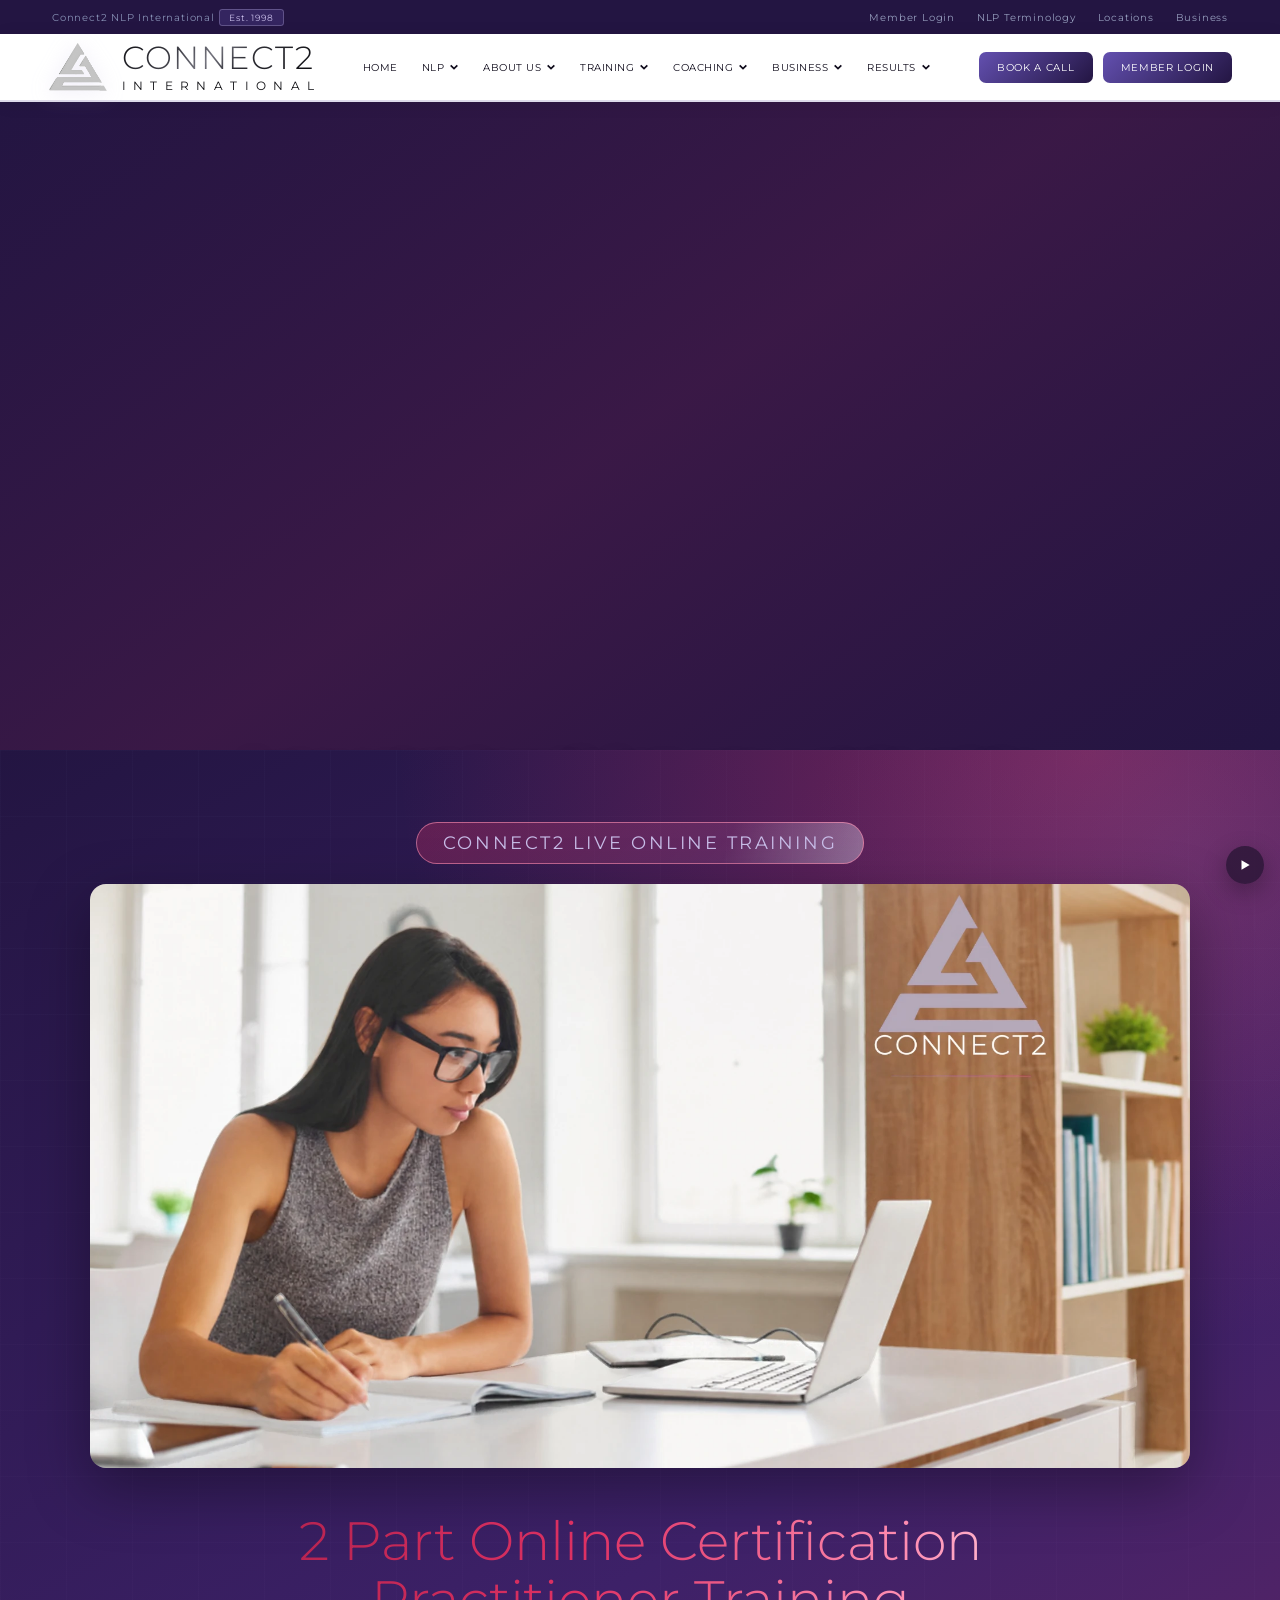
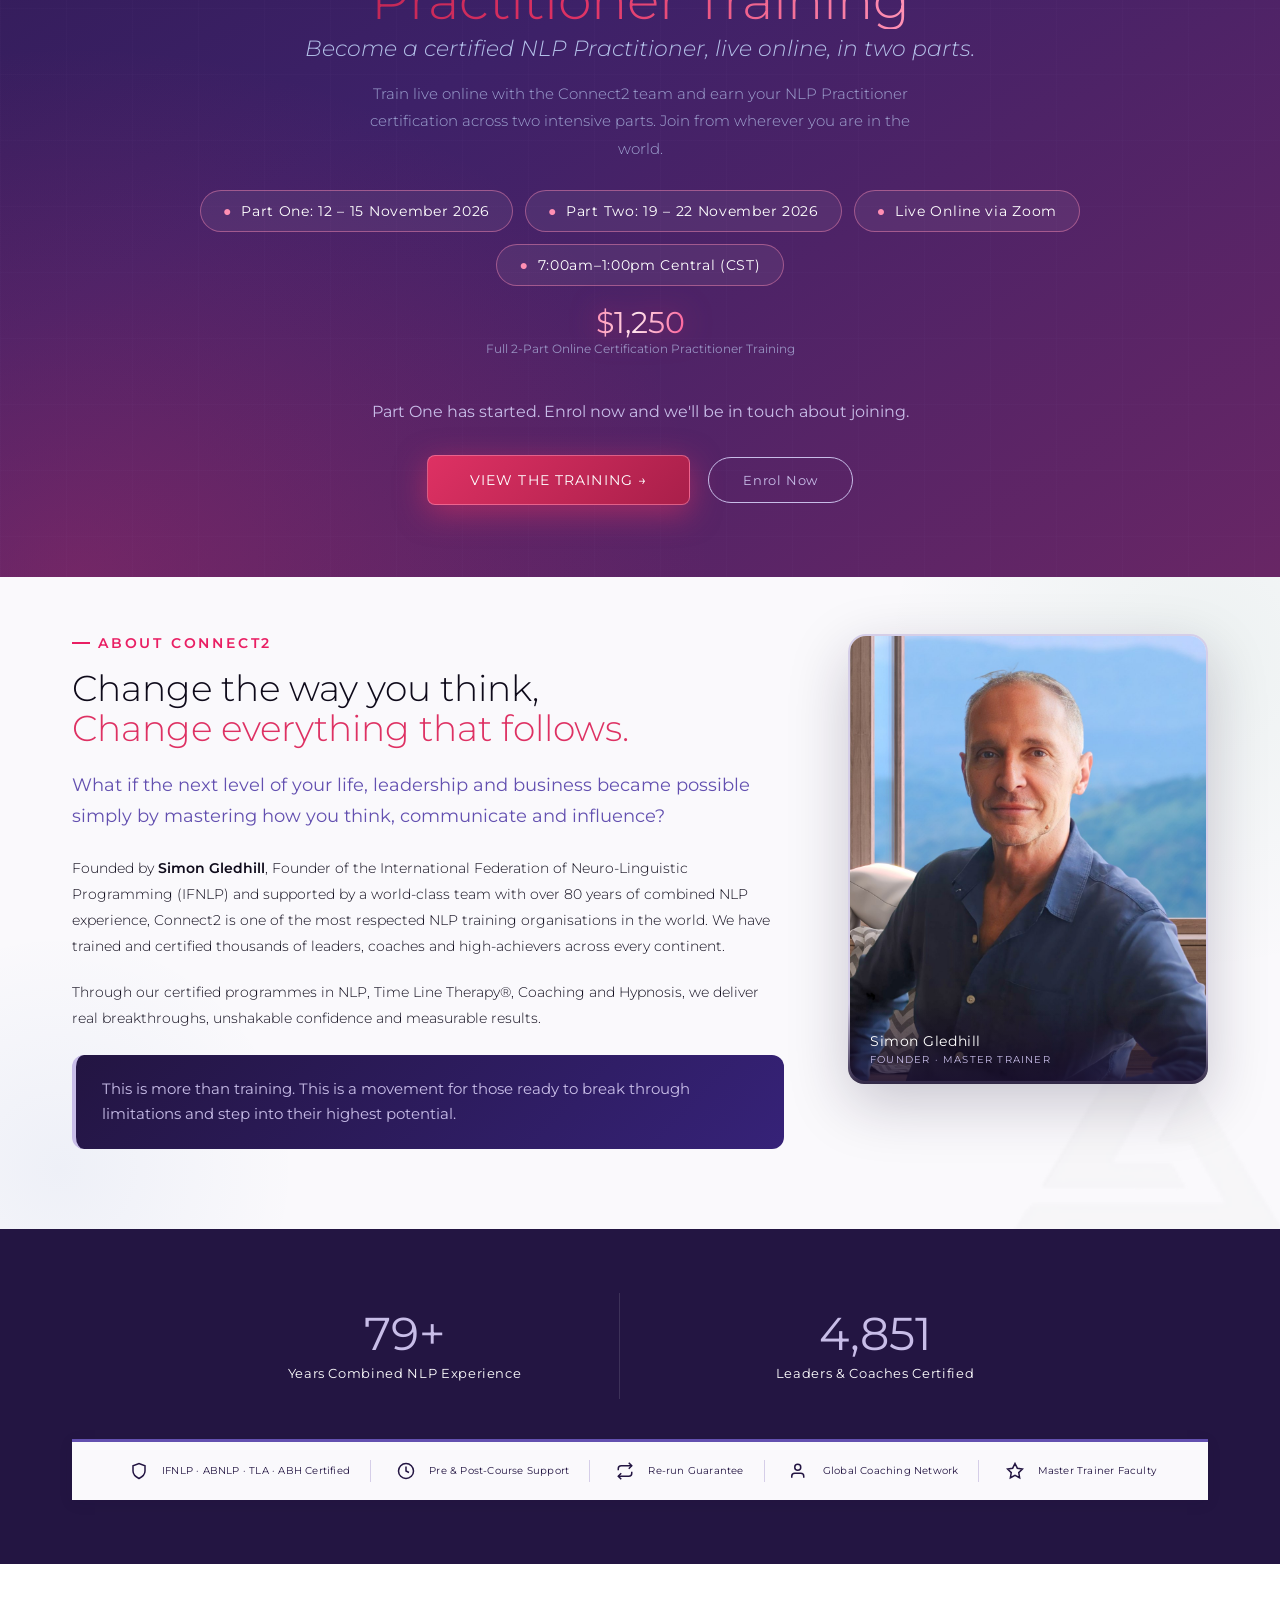
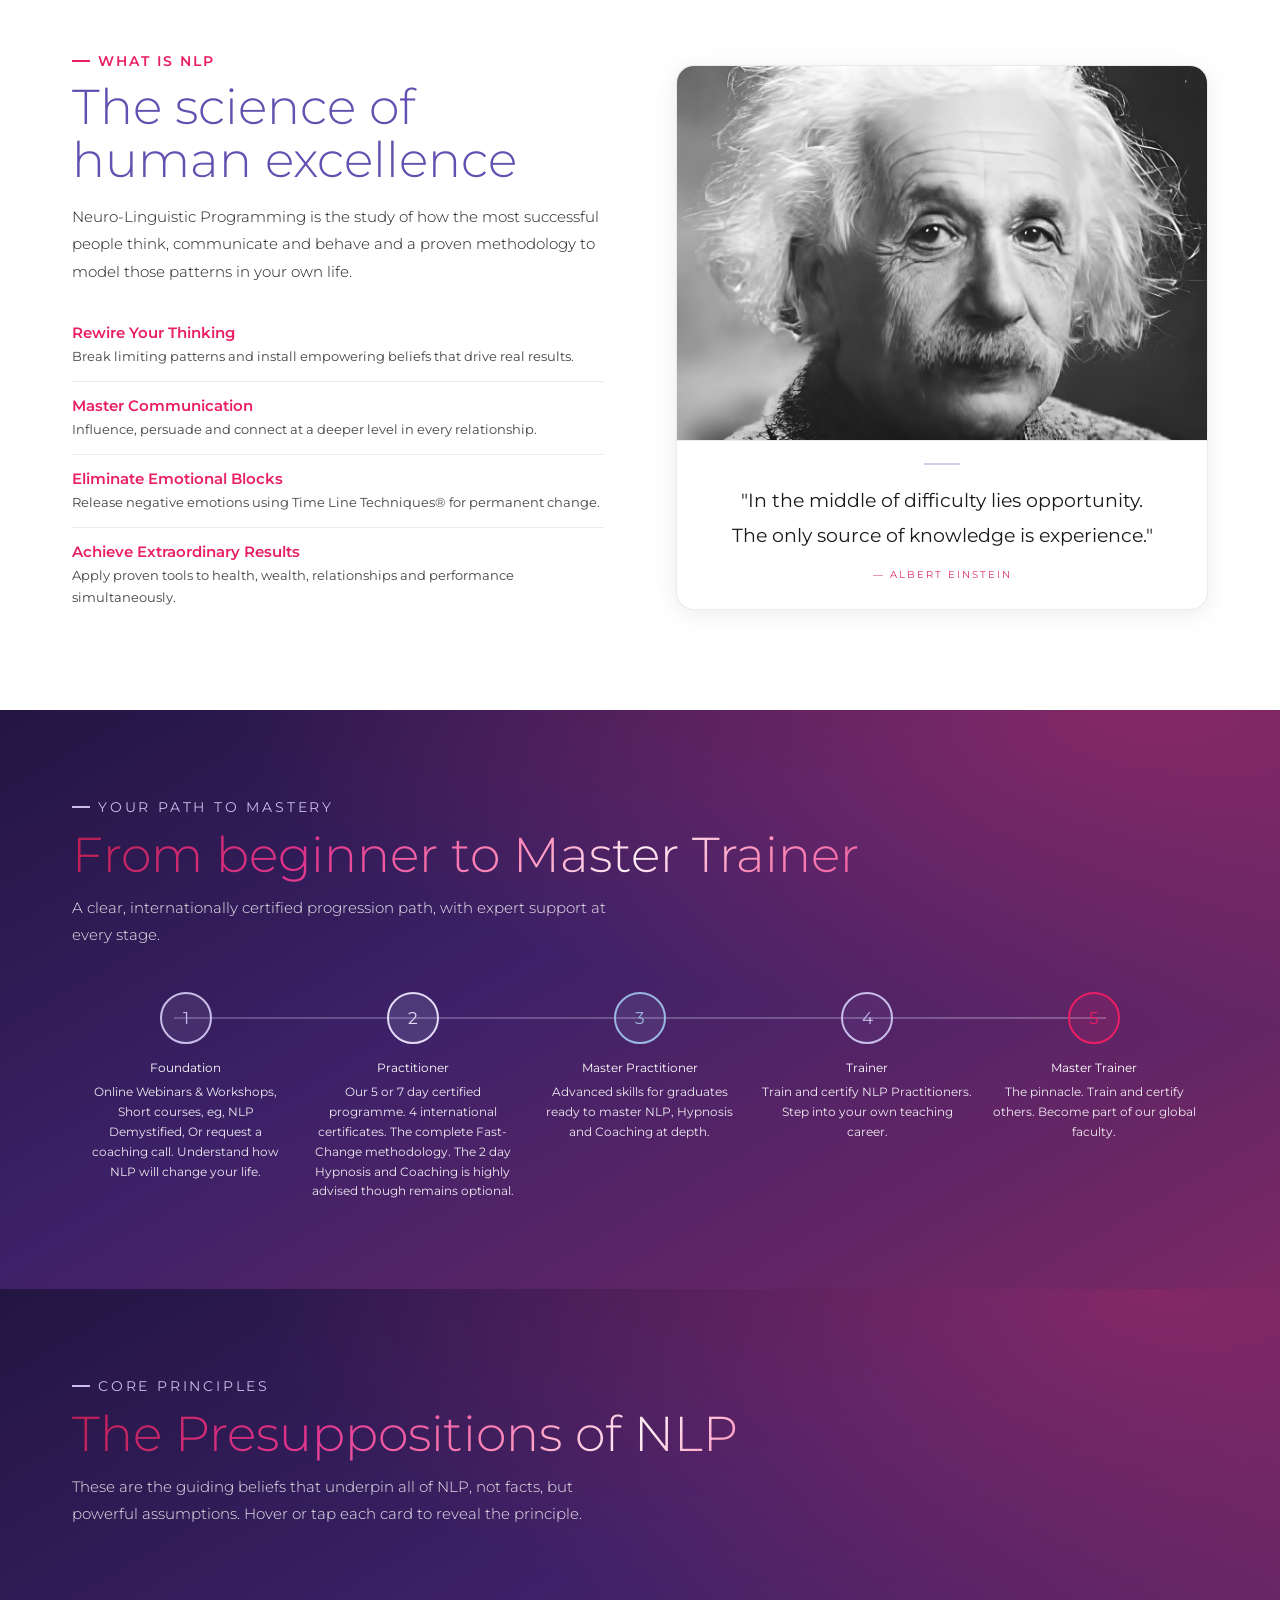
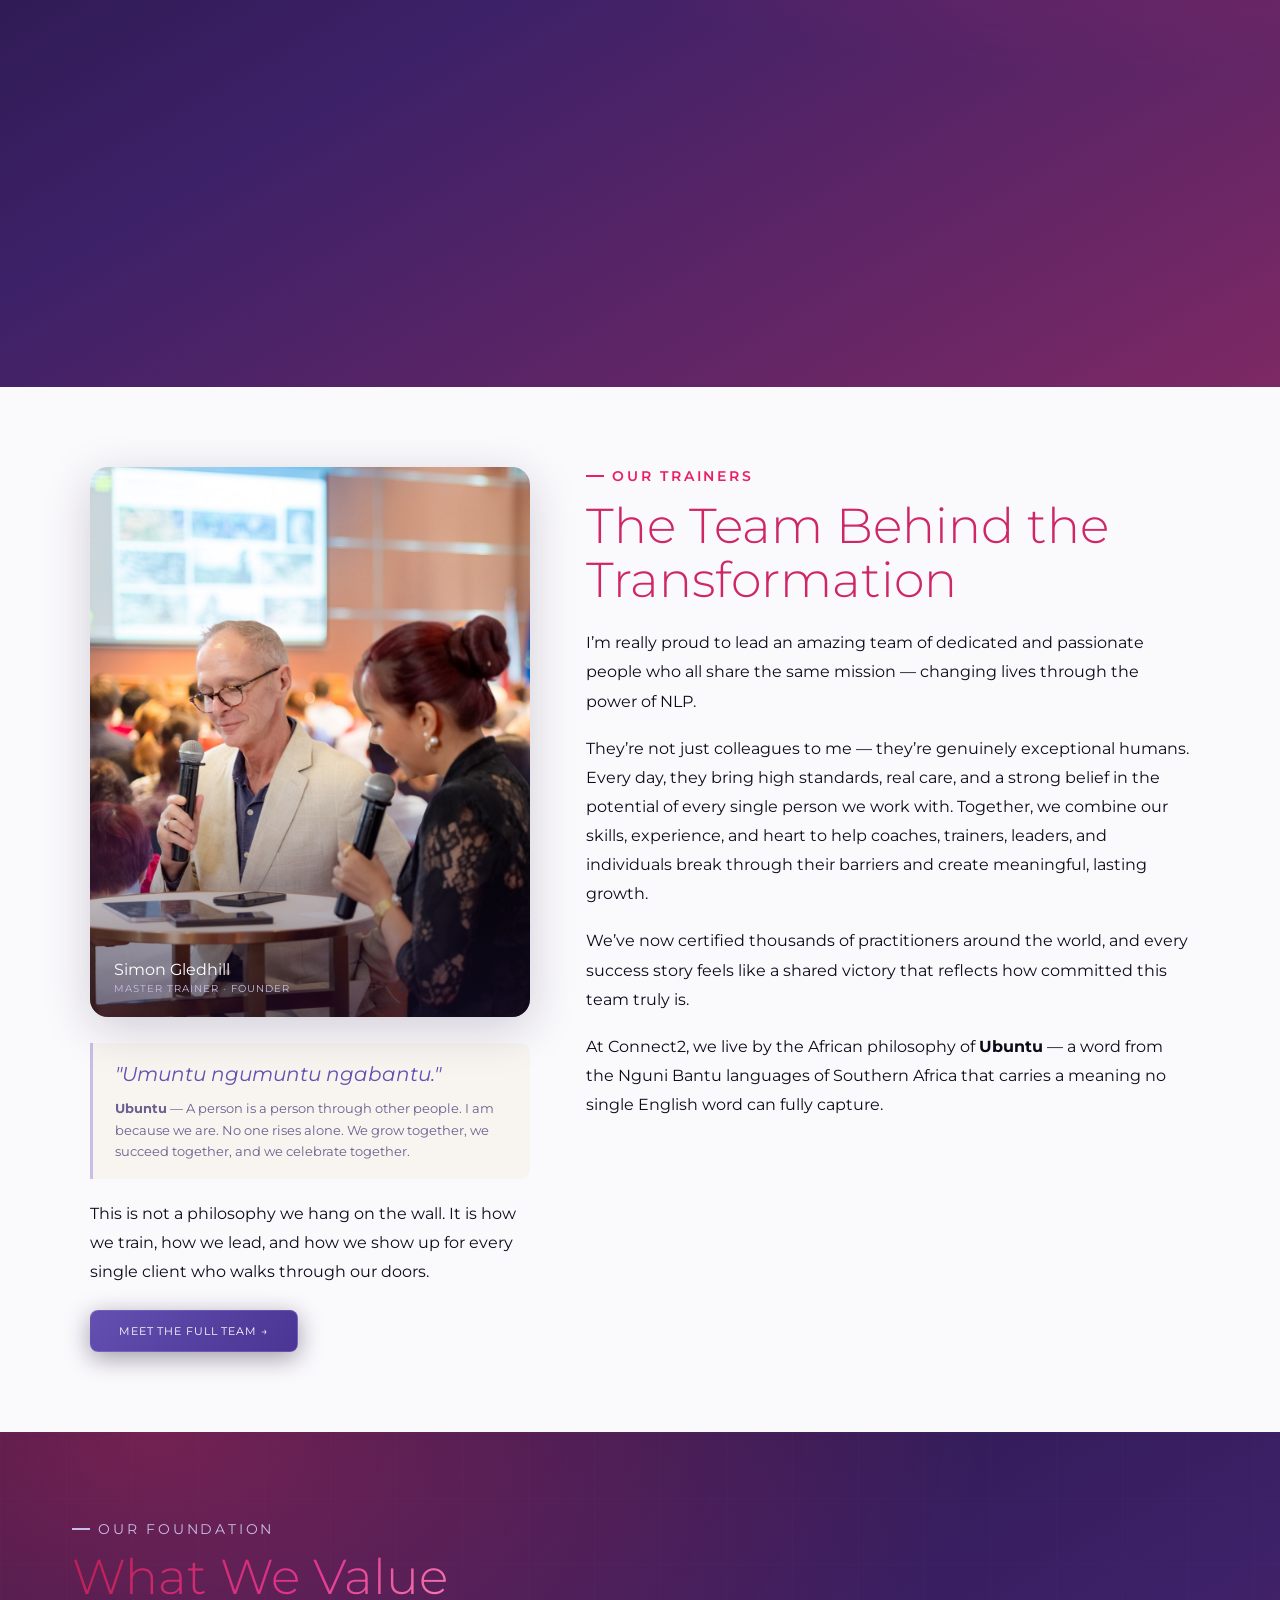
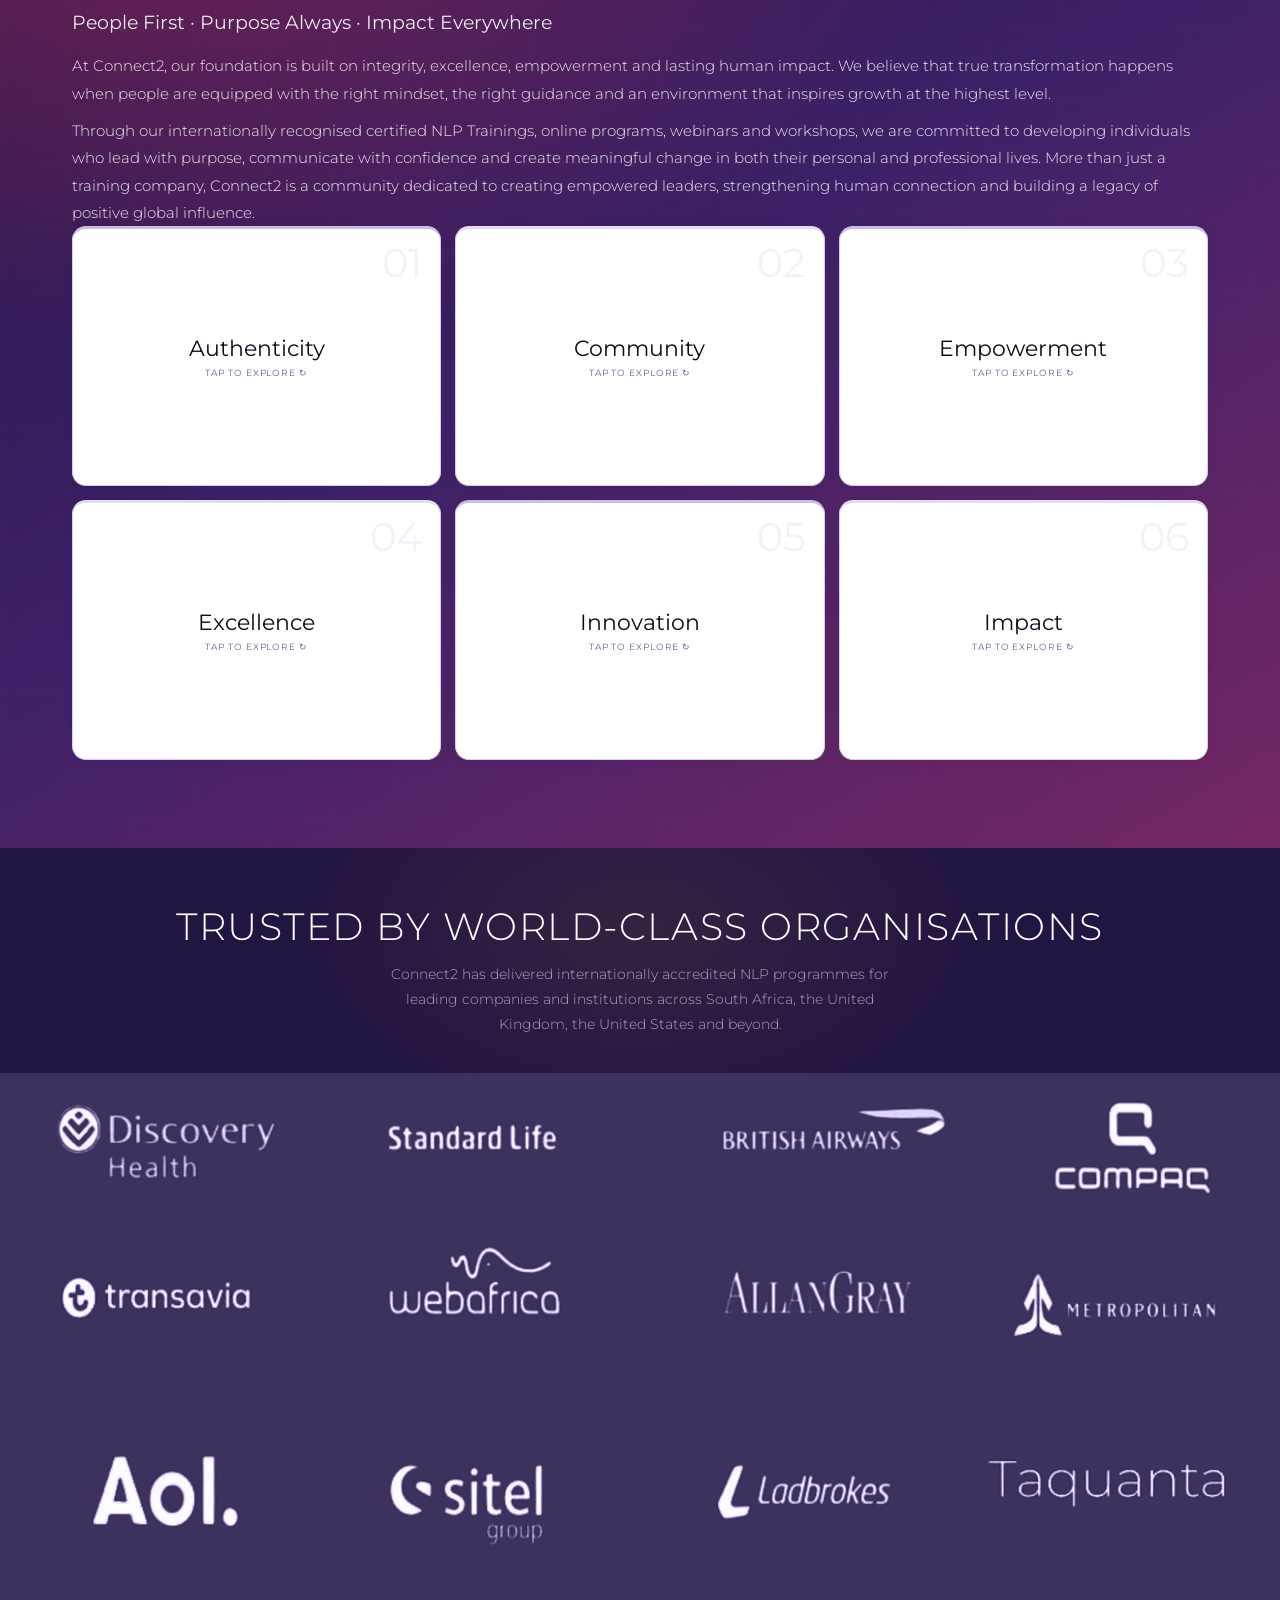
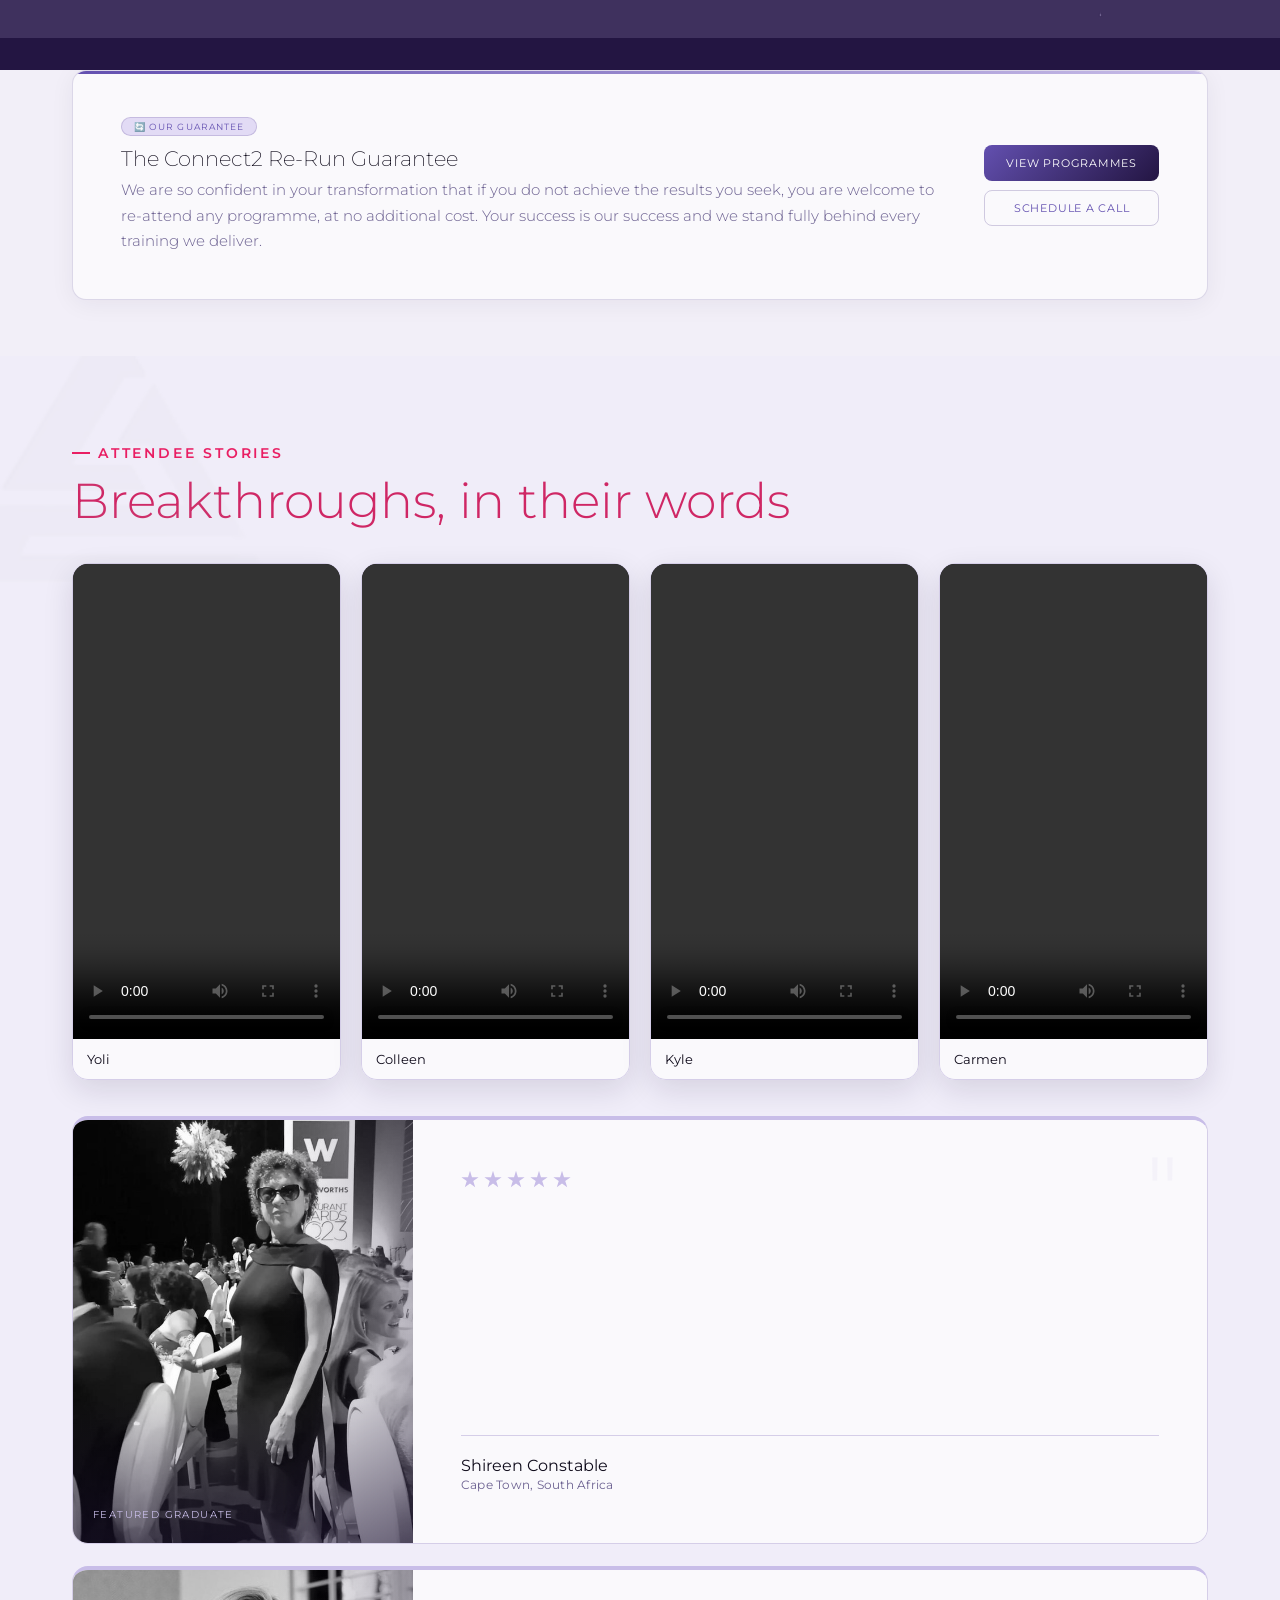
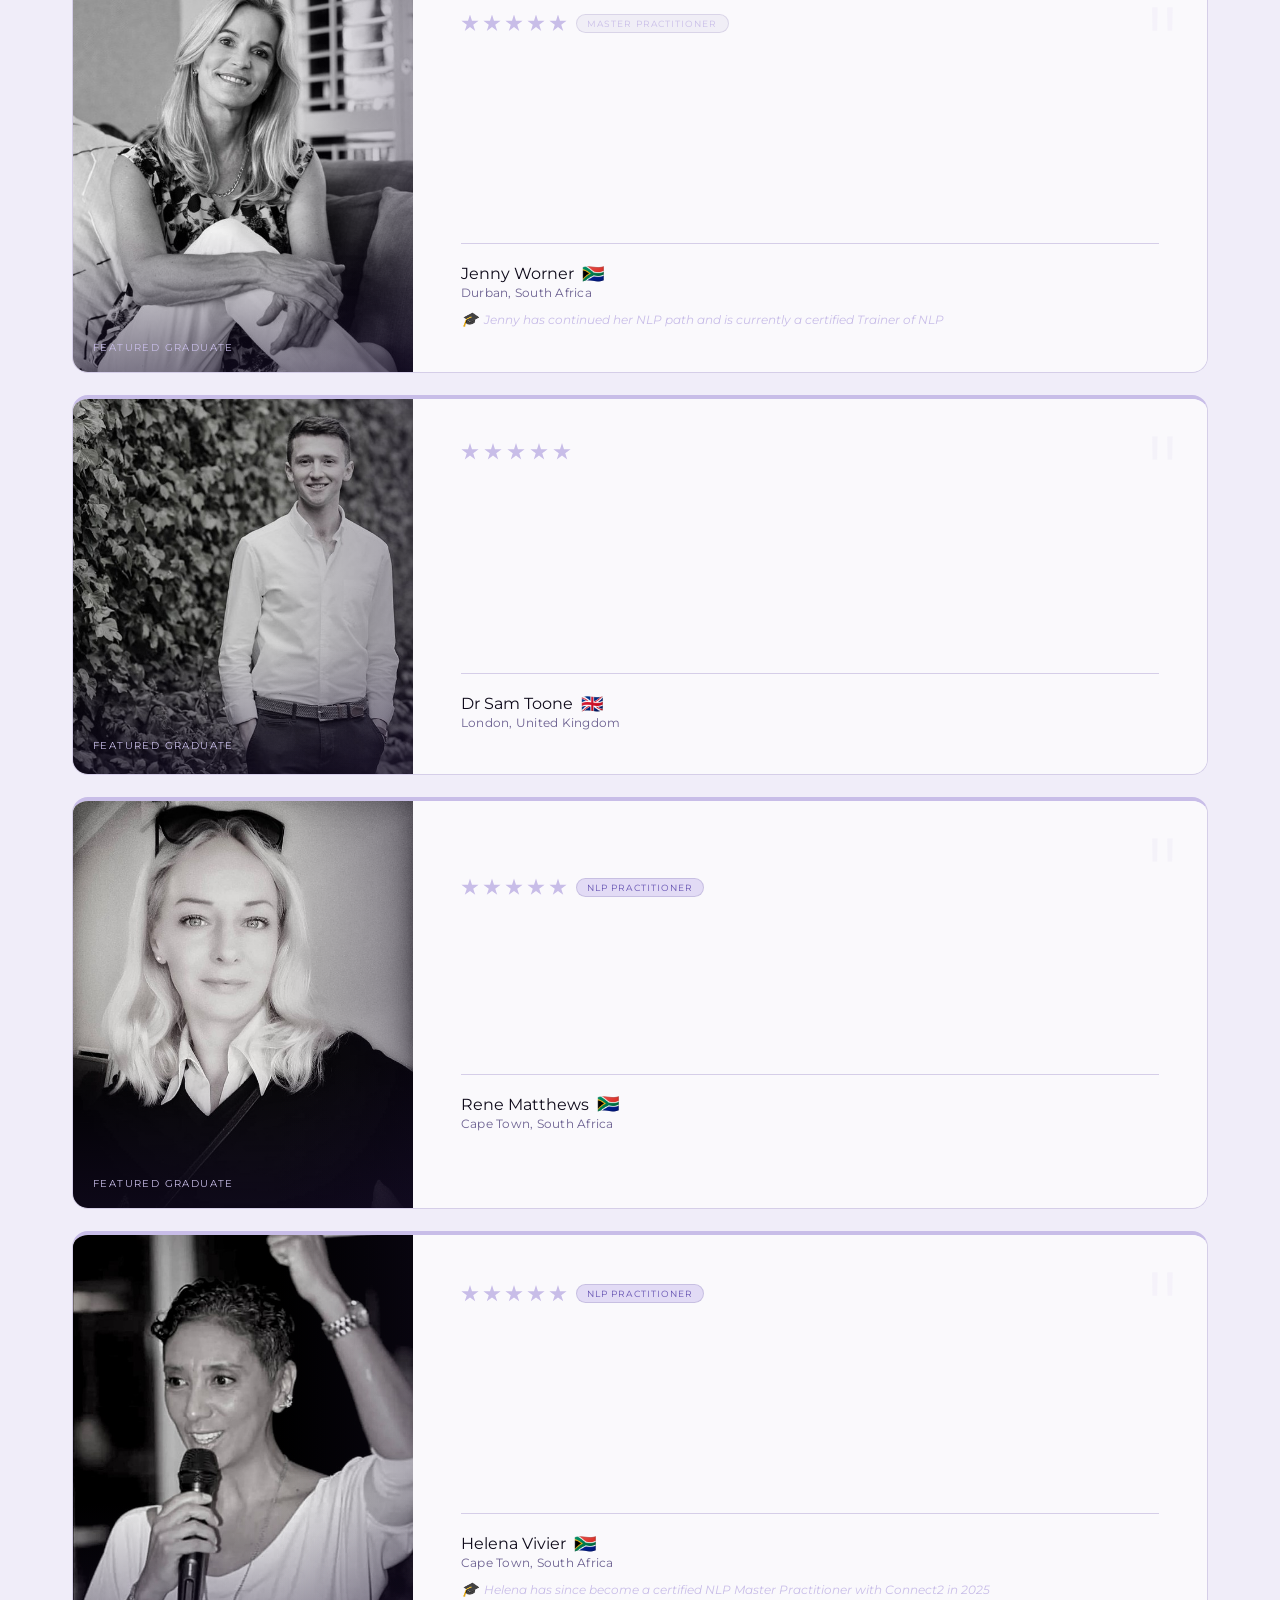
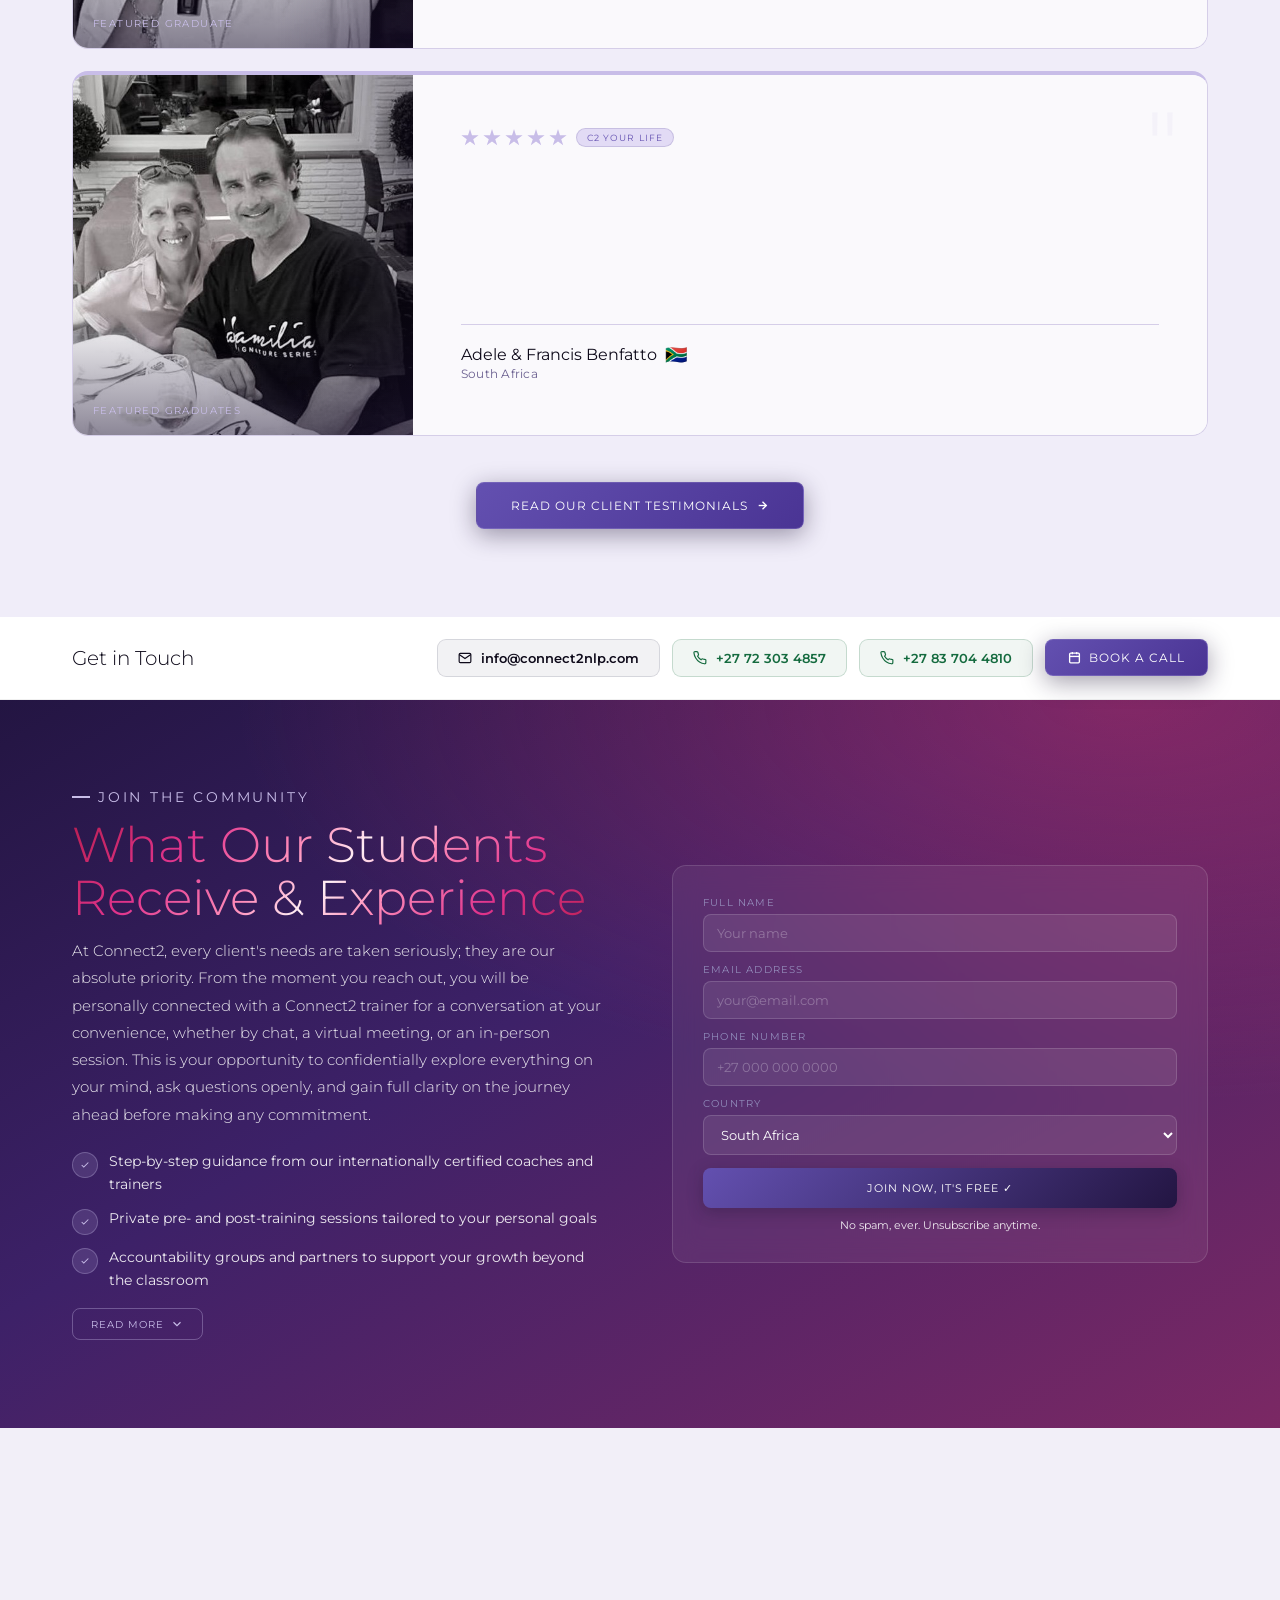
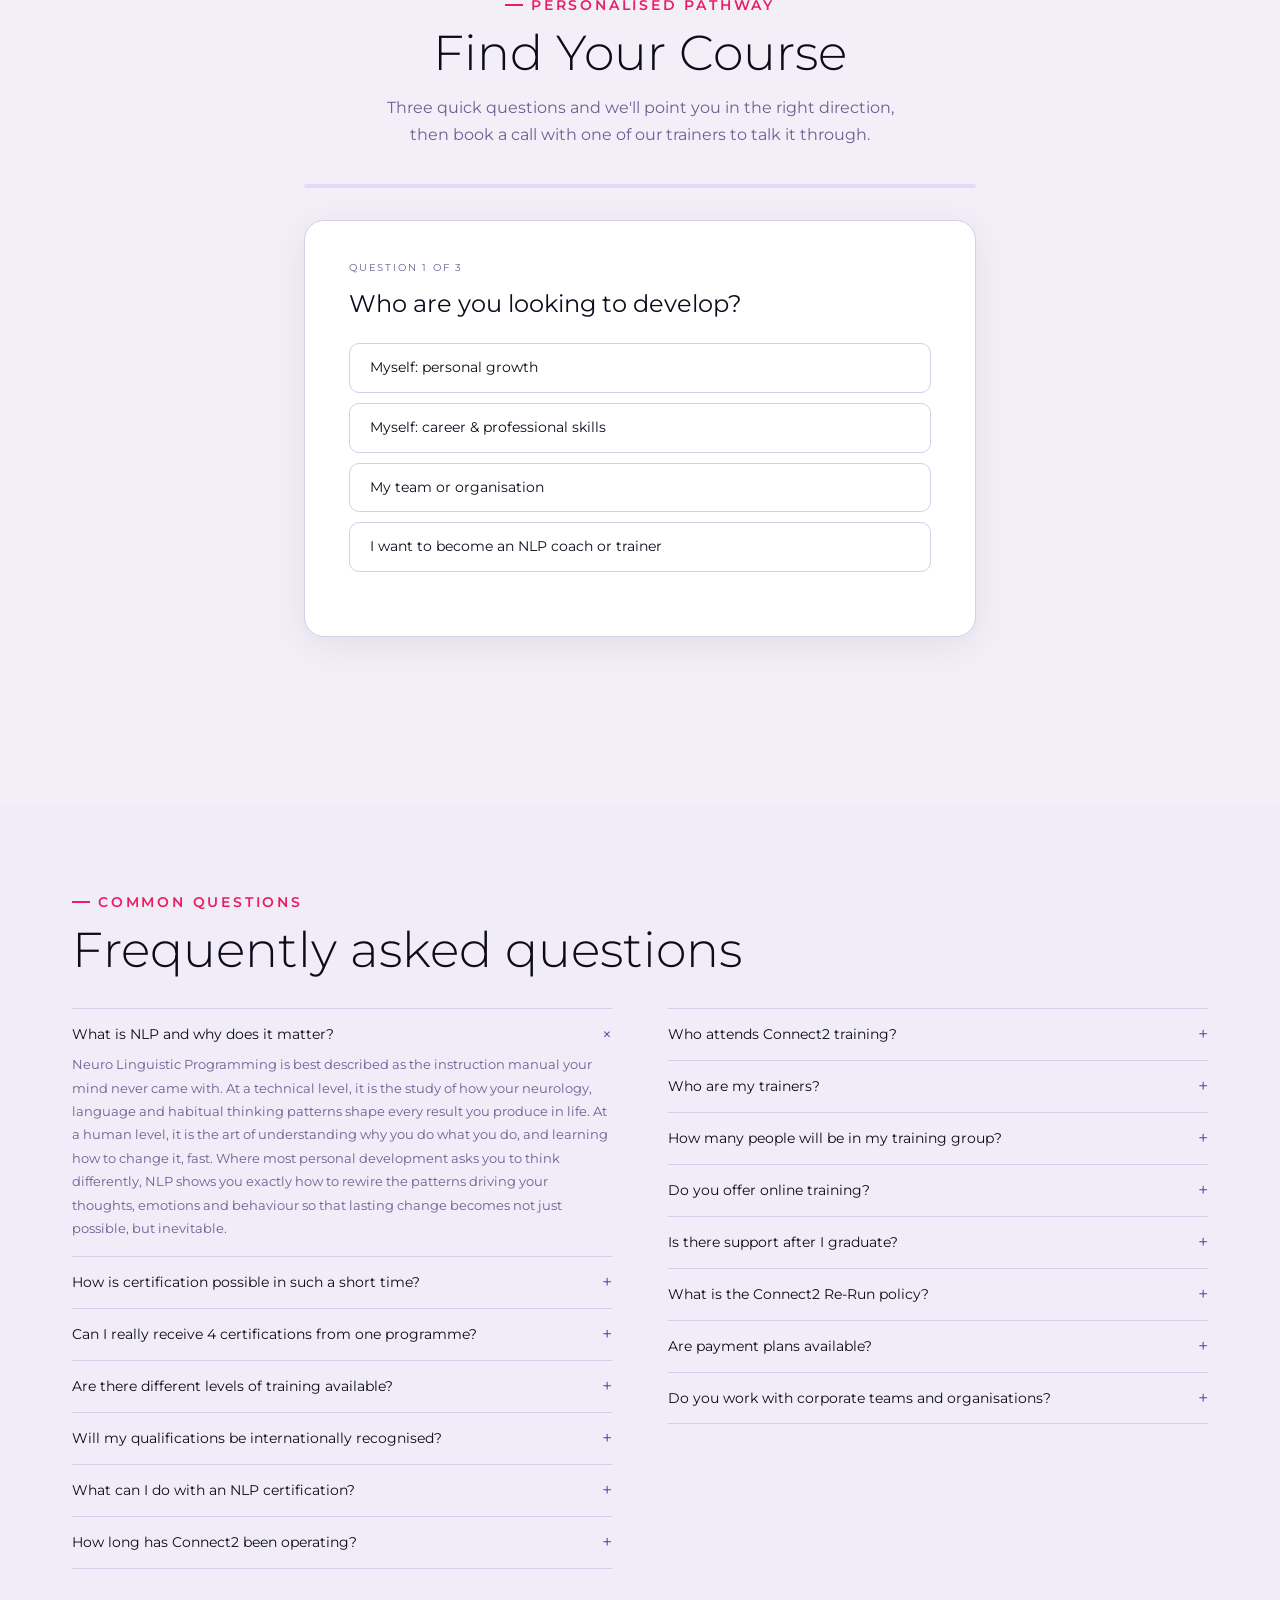
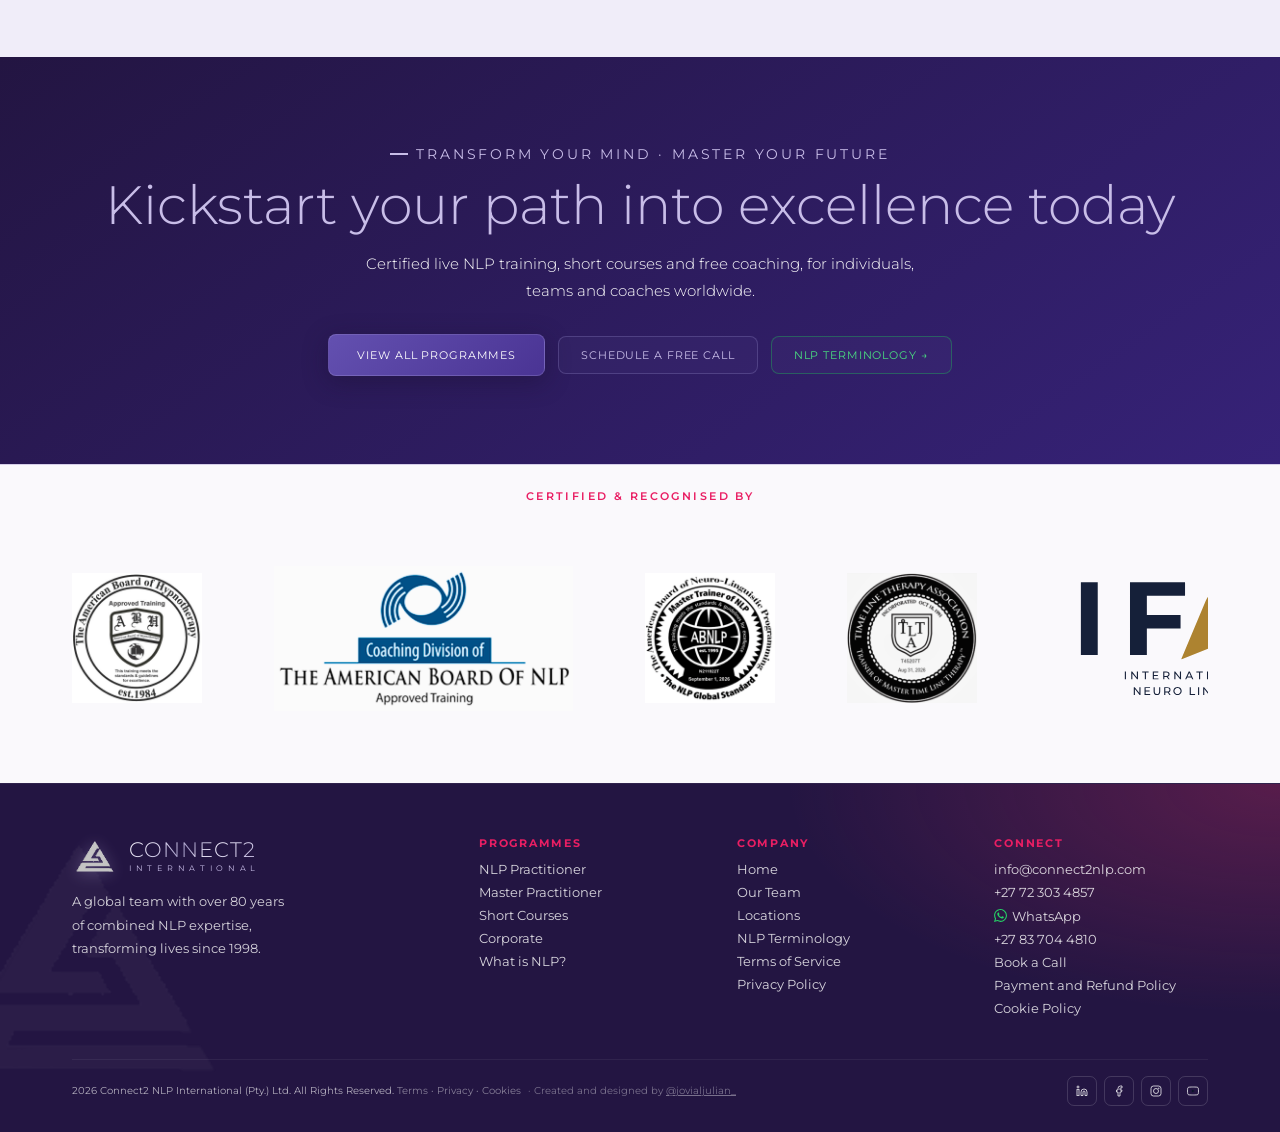
==== commit fca22c7d: "Replace Practitioner ad banner video with a static image Show images/practitioner-banner-image.webp " ====
--- a/index.html
+++ b/index.html
@@ -264,9 +264,7 @@
     <div class="pt-label" style="display:inline-flex;align-items:center;gap:8px;padding:9px 26px;border-radius:100px;border:1px solid rgba(255,143,179,.6);font-family:var(--title);font-size:18px;letter-spacing:.14em;text-transform:uppercase;color:var(--gold-bright)">Connect2 Live Online Training</div>
   </div>
   <div style="max-width:1100px;margin:0 auto 44px;position:relative;z-index:1">
-    <video autoplay muted loop playsinline preload="auto" poster="images/practitioner-banner-poster.jpg" style="width:100%;height:auto;max-height:420px;object-fit:cover;display:block;border-radius:16px;box-shadow:0 20px 60px rgba(0,0,0,.35)">
-      <source src="images/practitioner-banner.mp4" type="video/mp4"/>
-    </video>
+    <img src="images/practitioner-banner-image.webp" alt="Connect2 live online practitioner training" width="1920" height="1020" style="width:100%;height:auto;display:block;border-radius:16px;box-shadow:0 20px 60px rgba(0,0,0,.35)"/>
   </div>
   <div style="max-width:900px;margin:0 auto;text-align:center;position:relative;z-index:1">
     <h2 class="cerise-metallic" style="font-family:var(--title);font-size:clamp(26px,4.4vw,54px);font-weight:400;line-height:1.08;margin-bottom:6px">2 Part Online Certification Practitioner Training</h2>
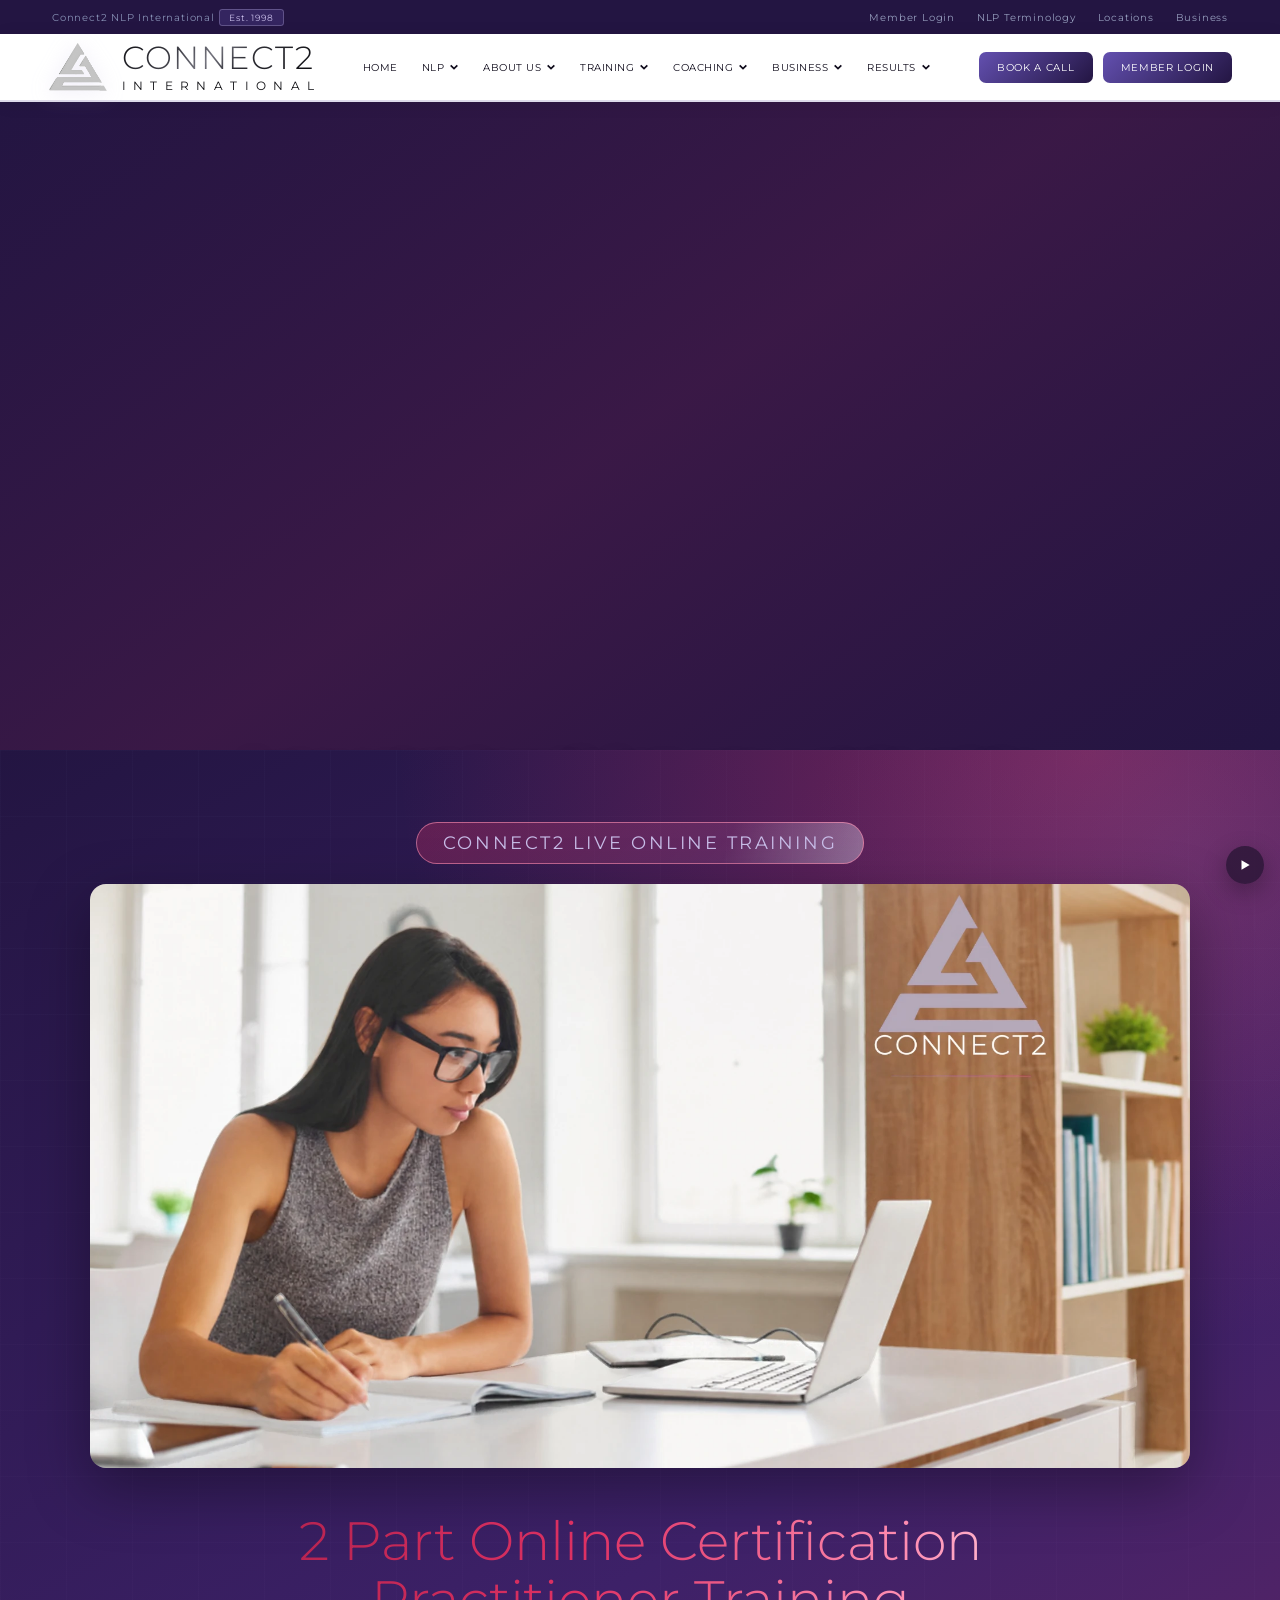
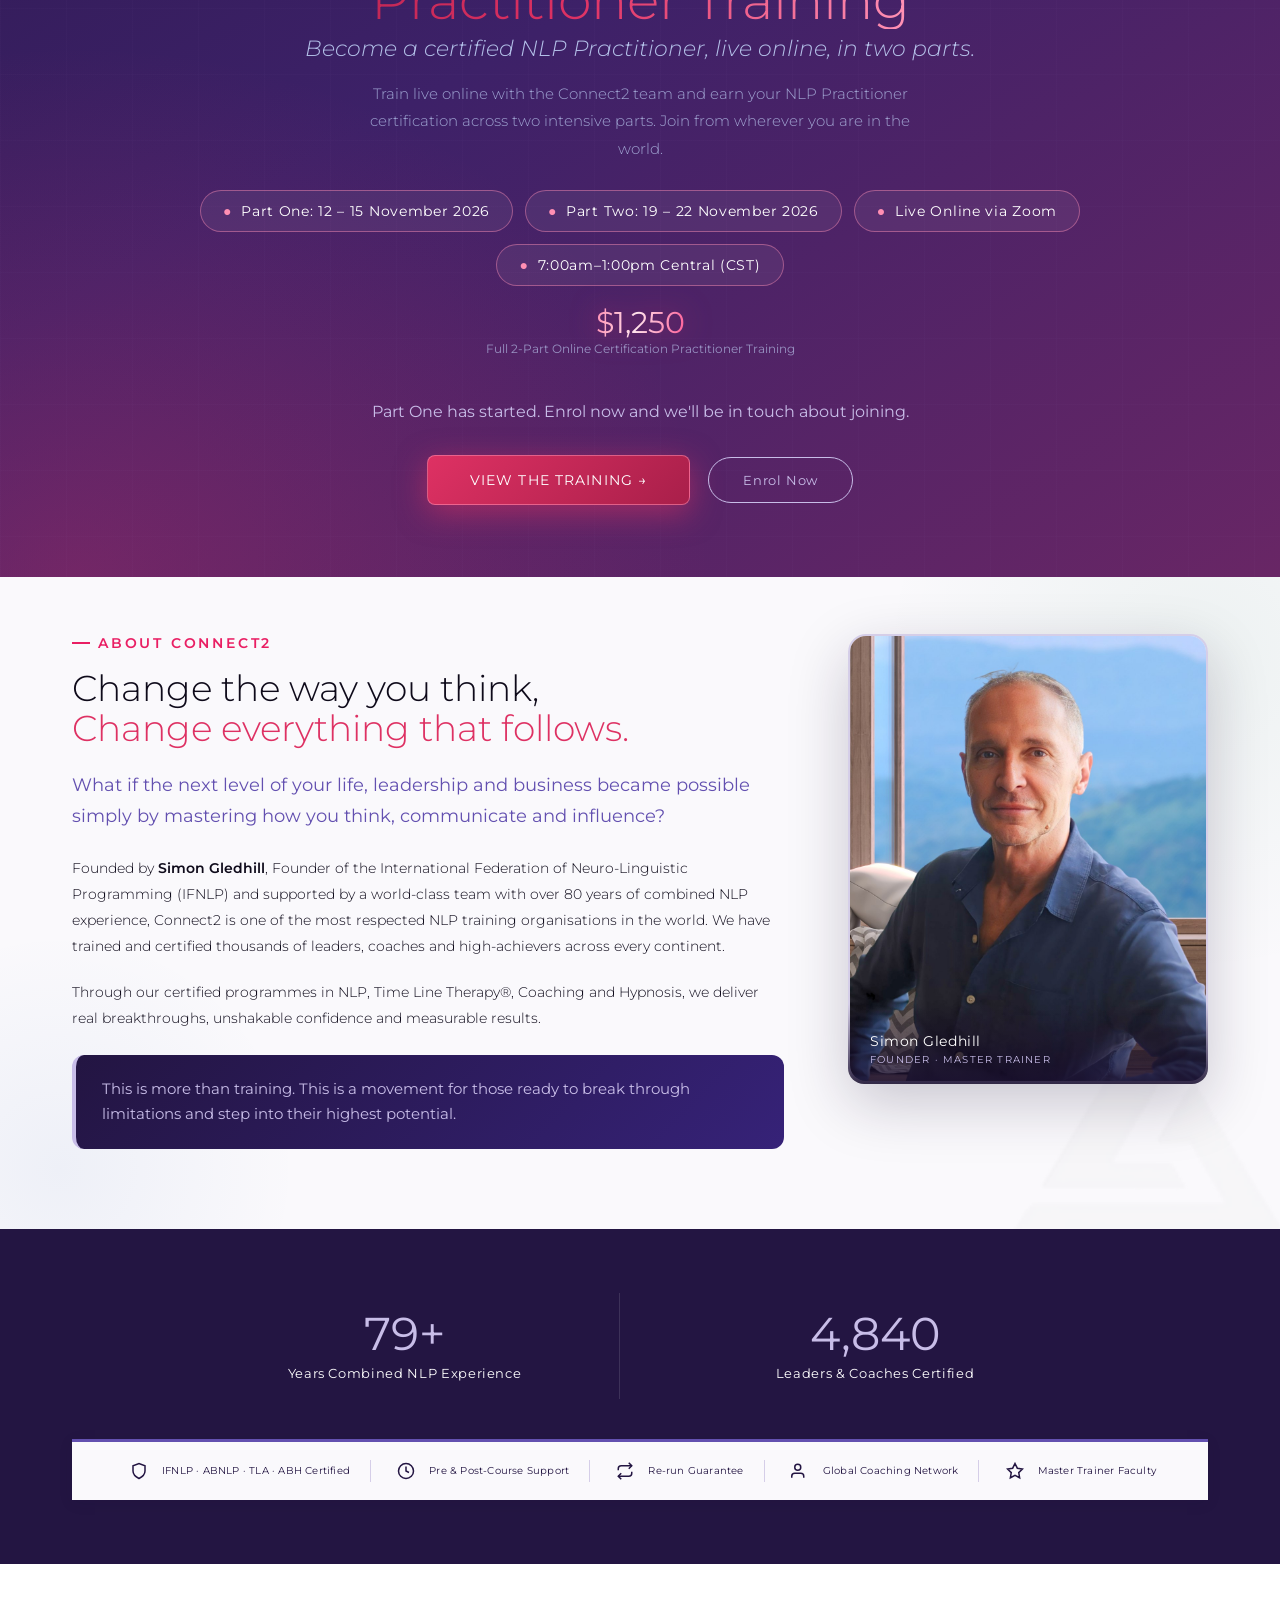
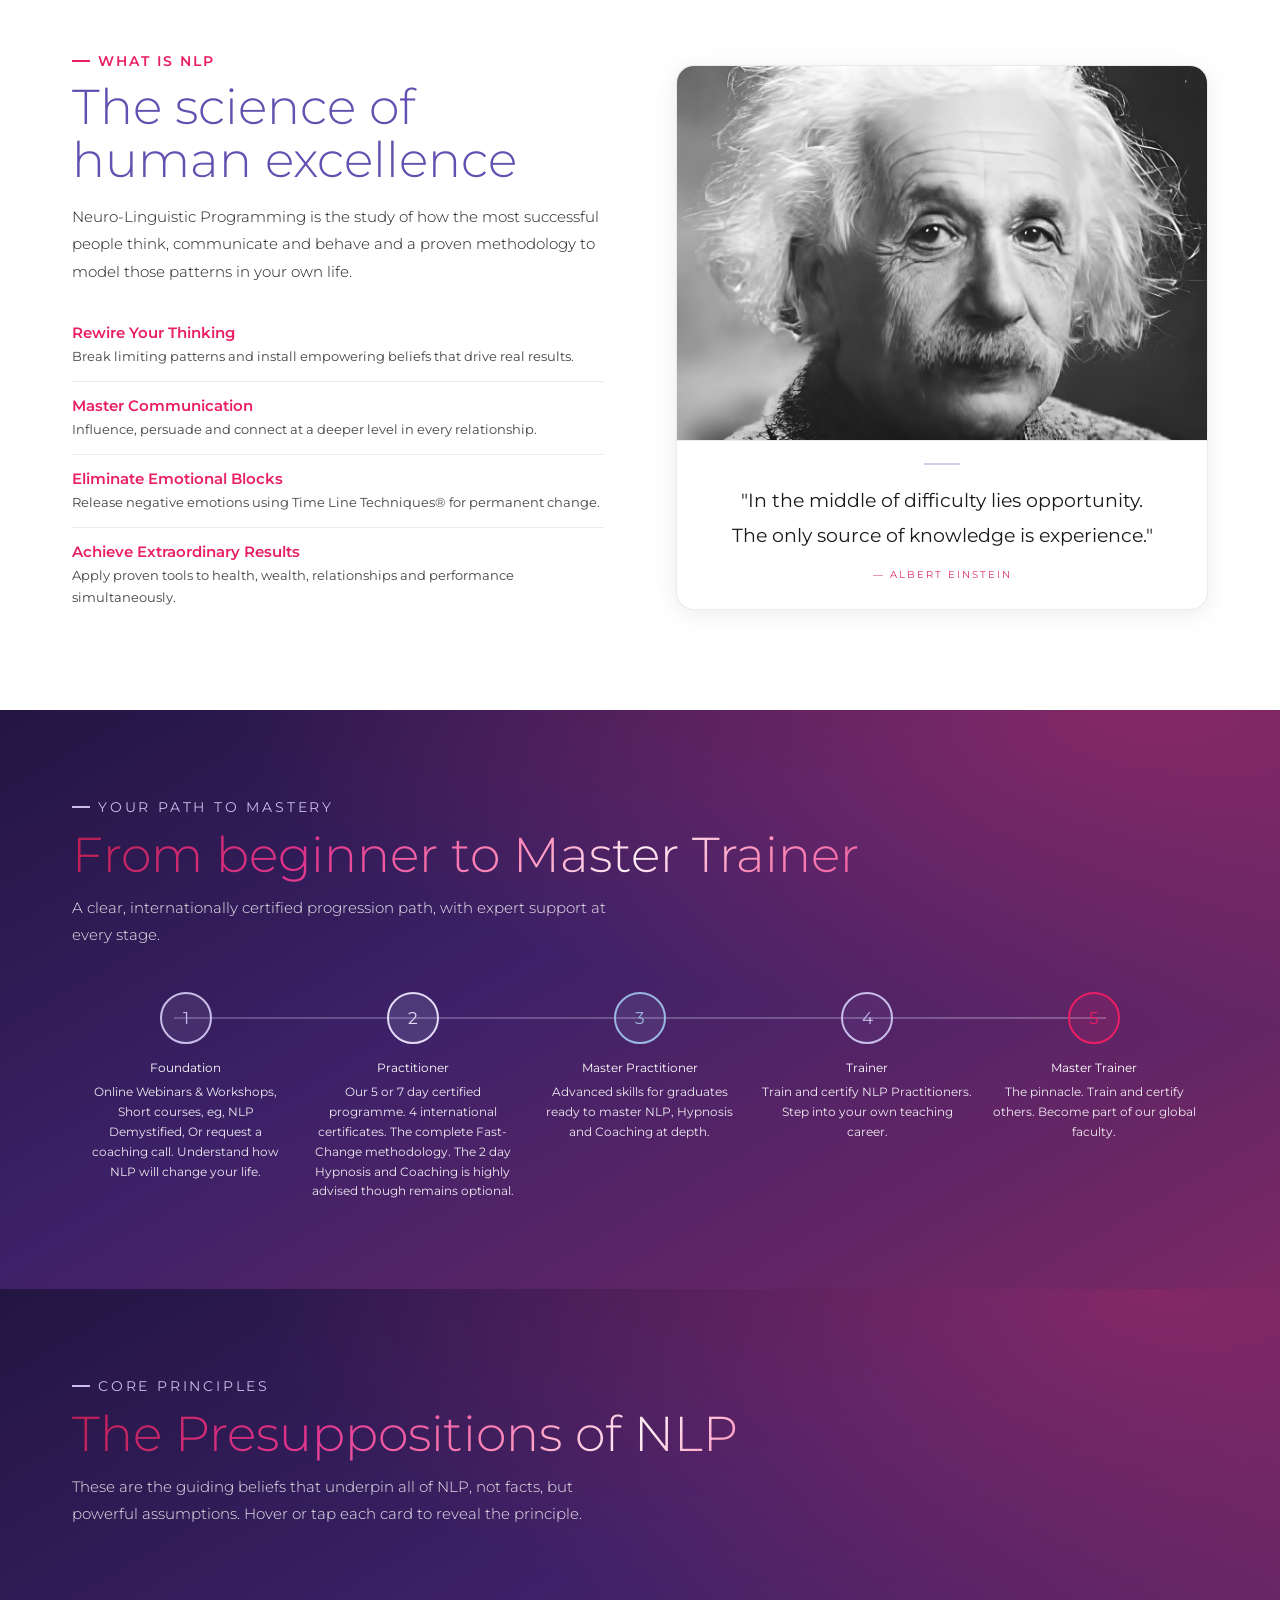
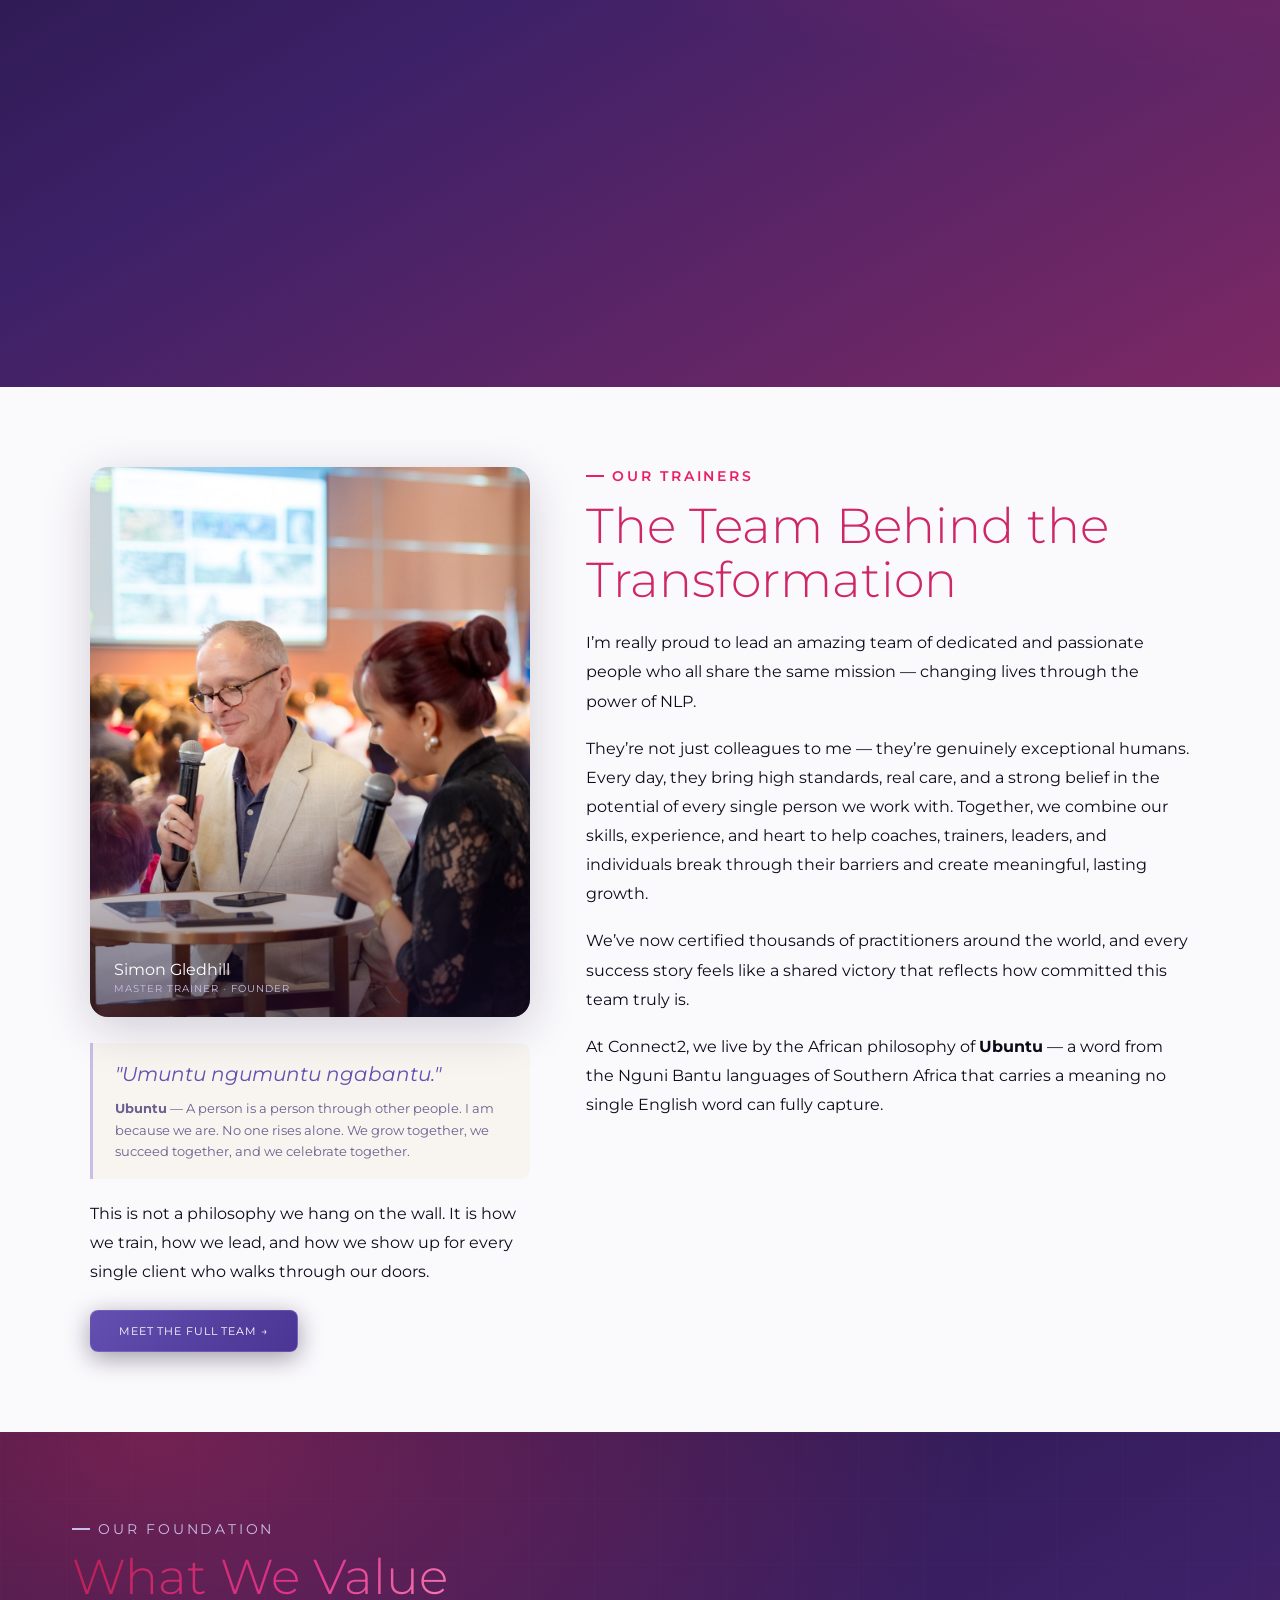
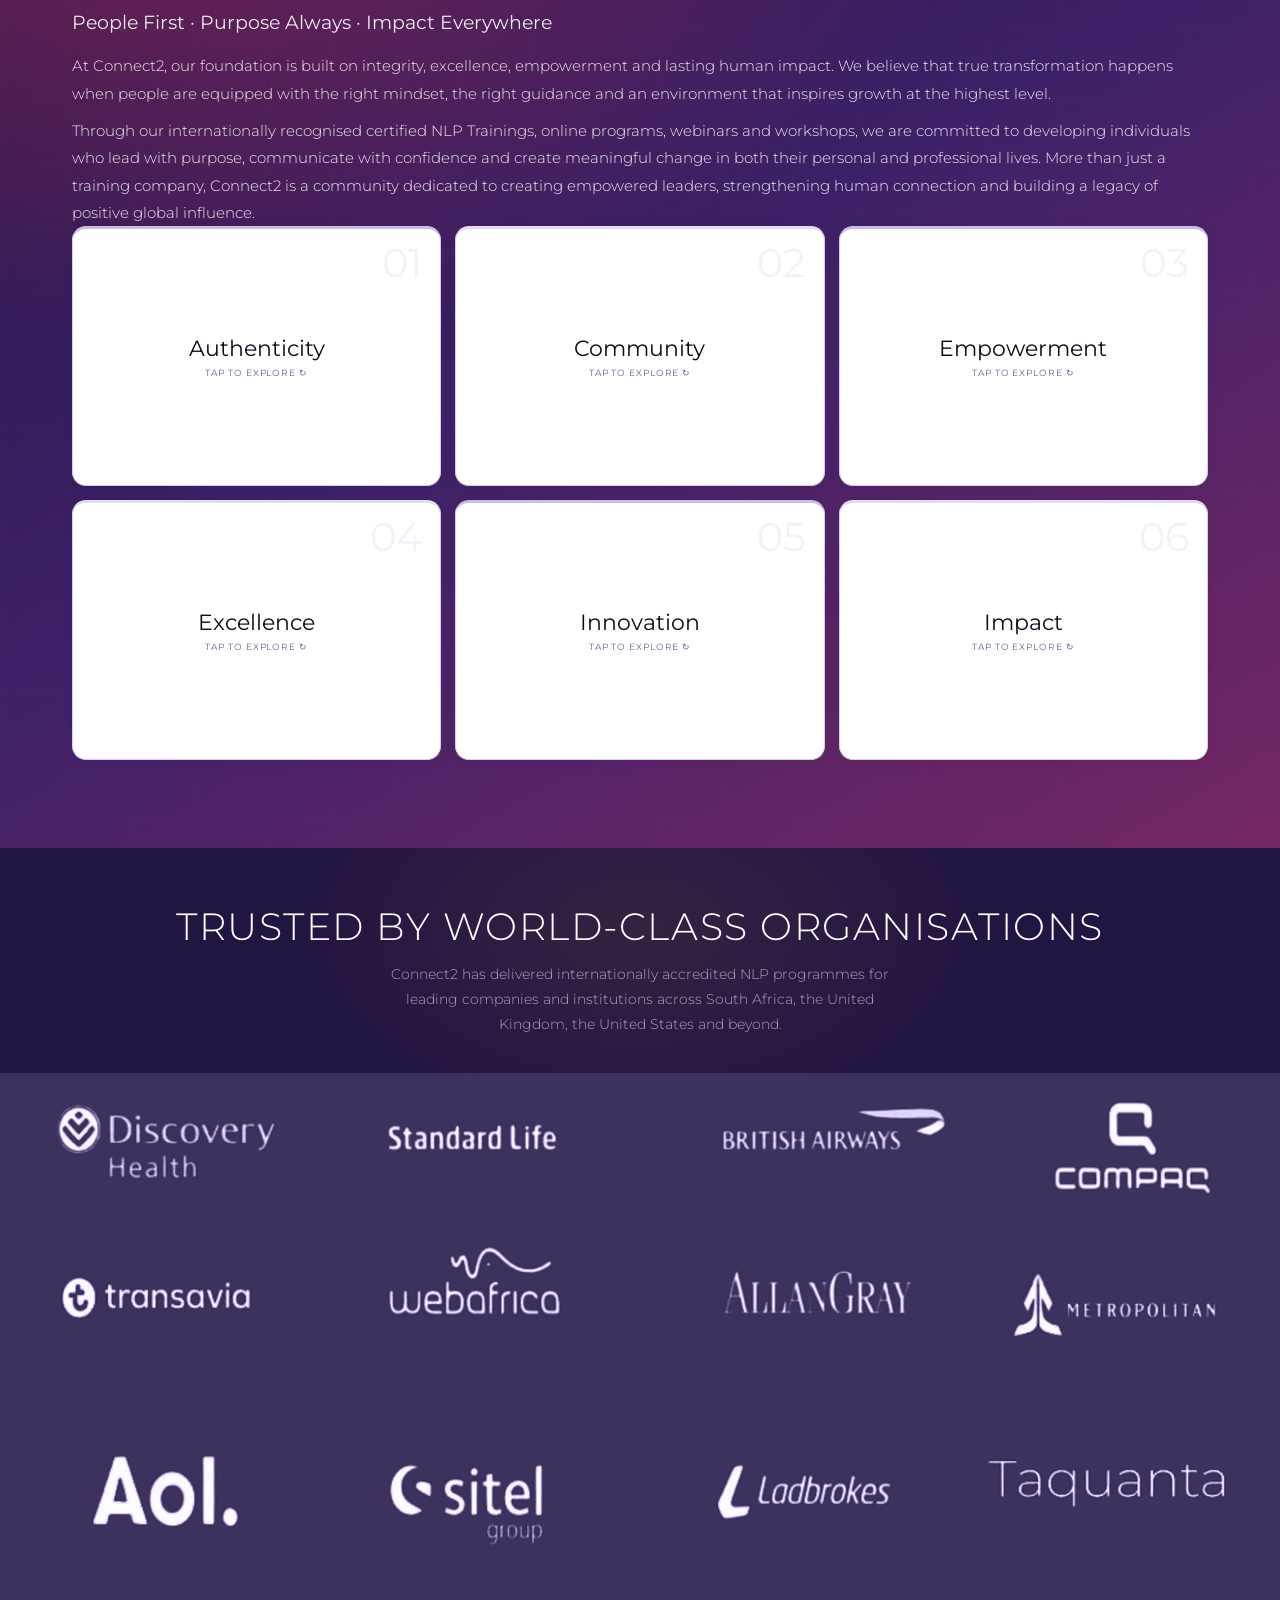
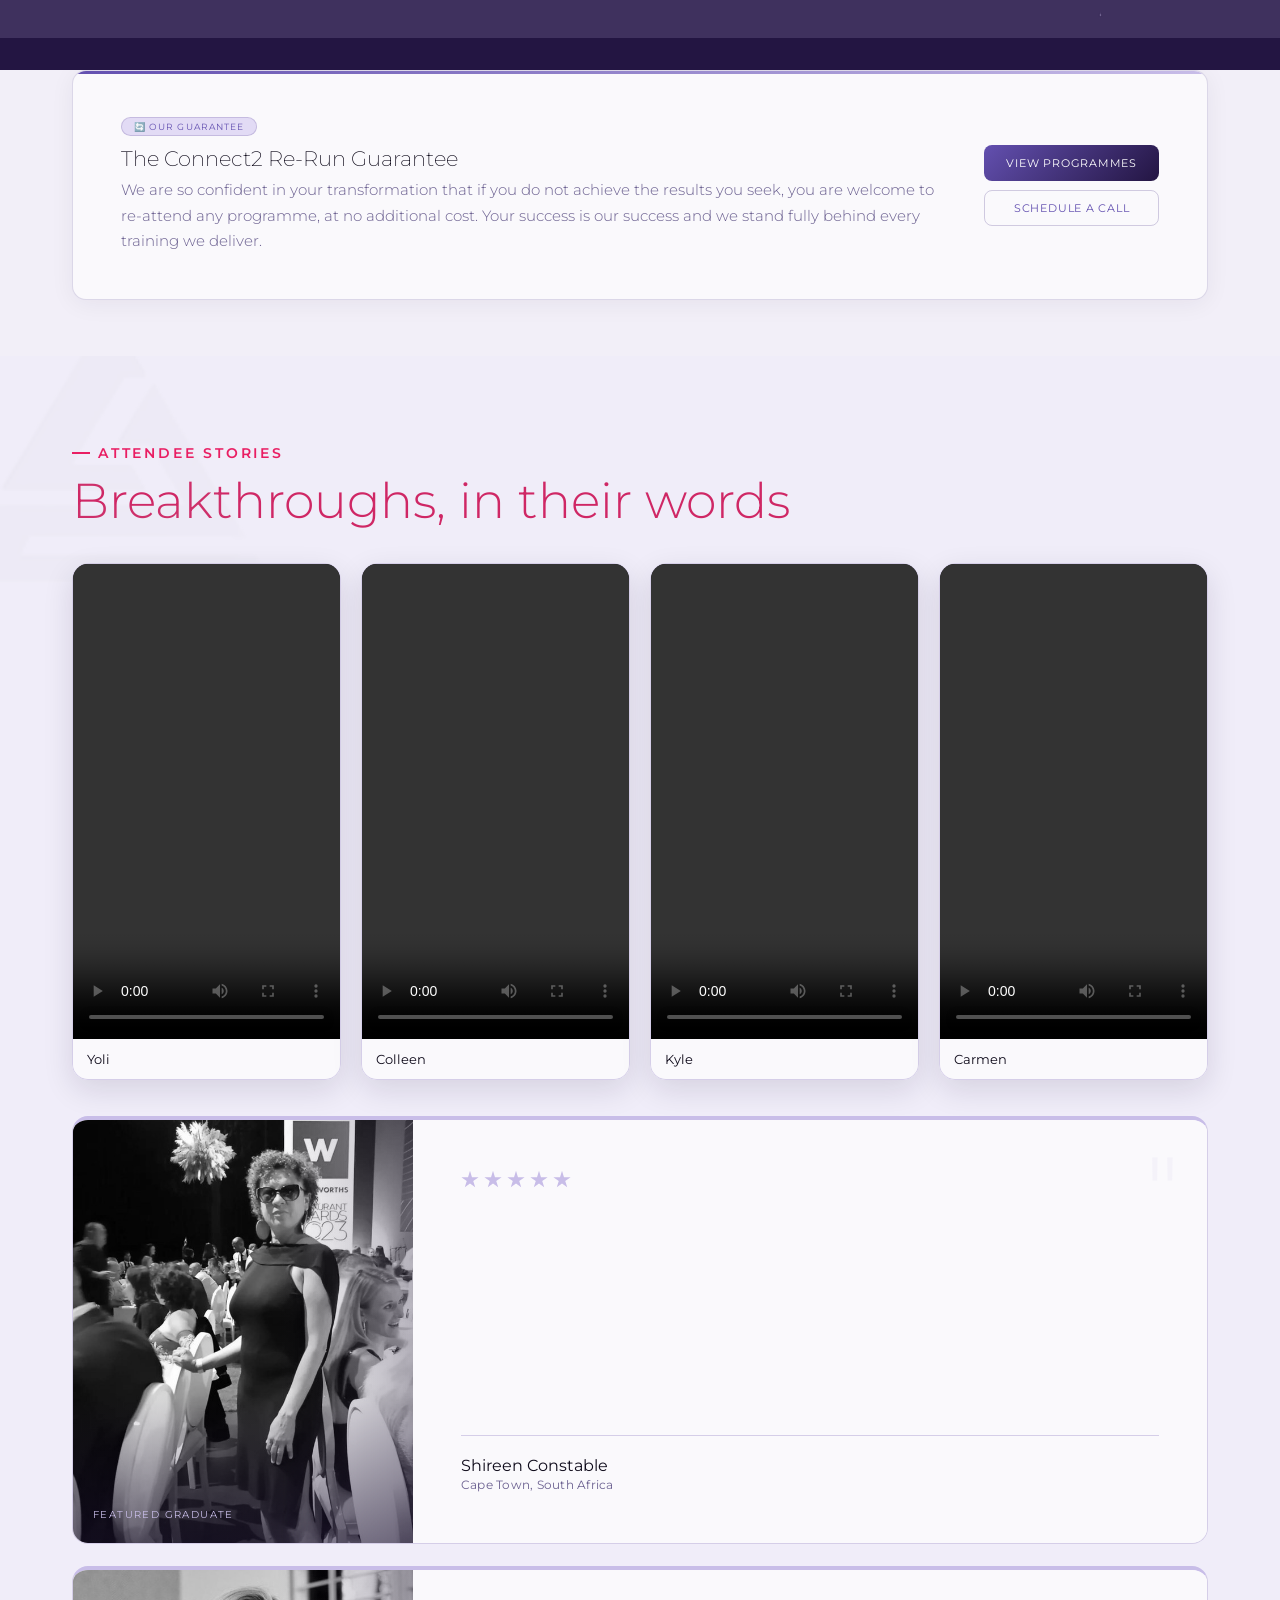
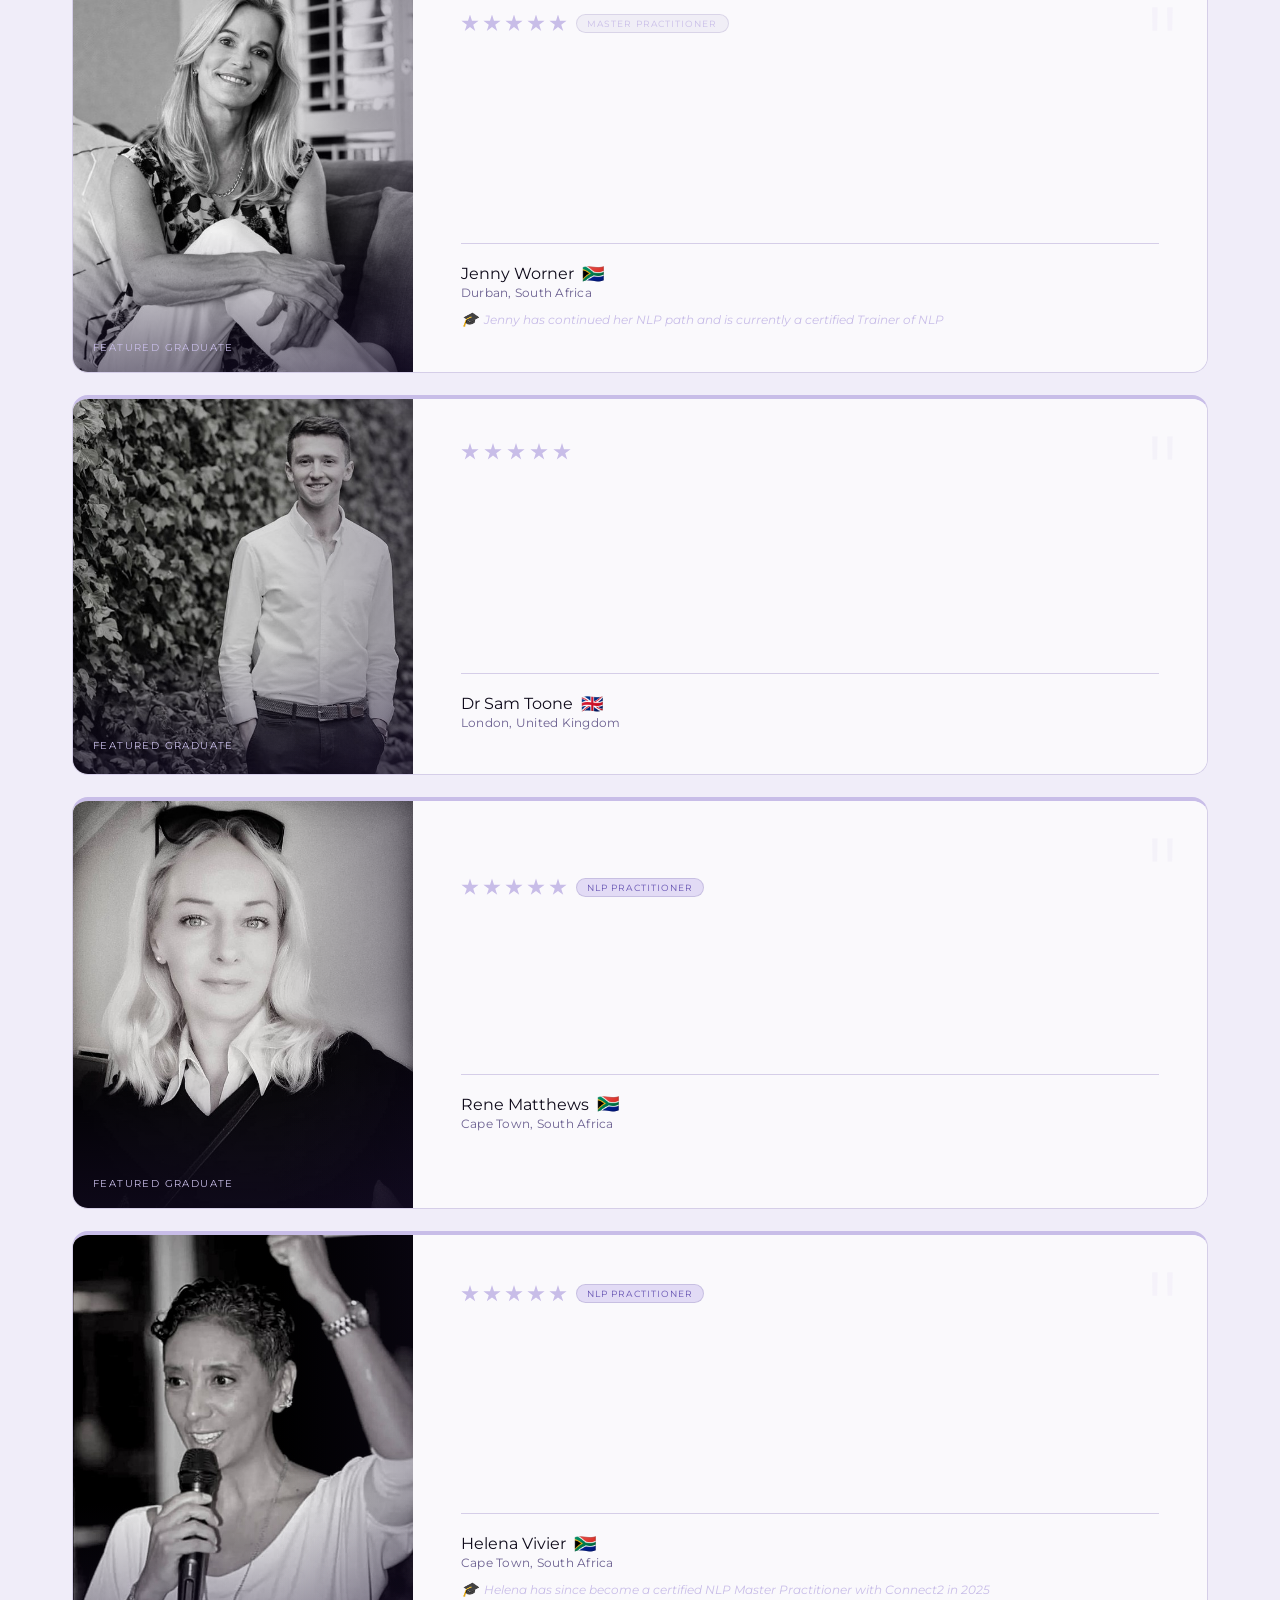
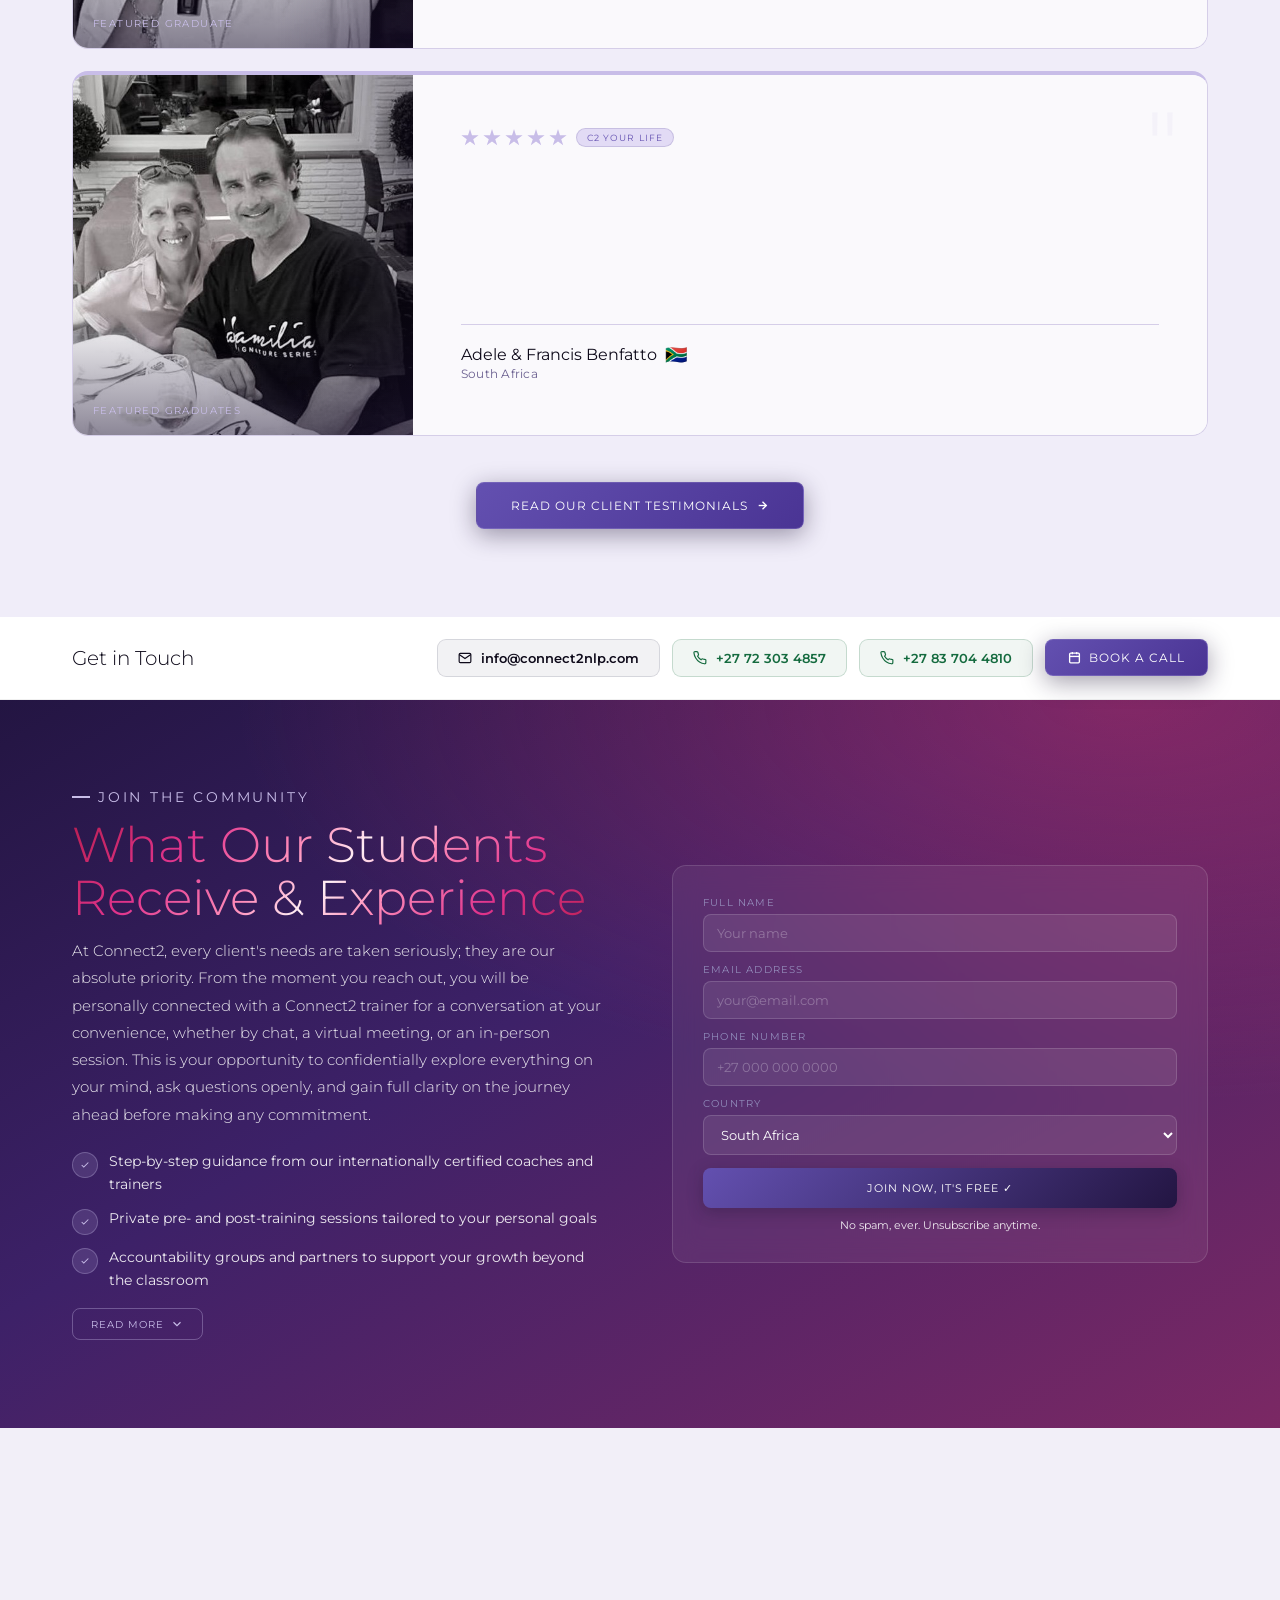
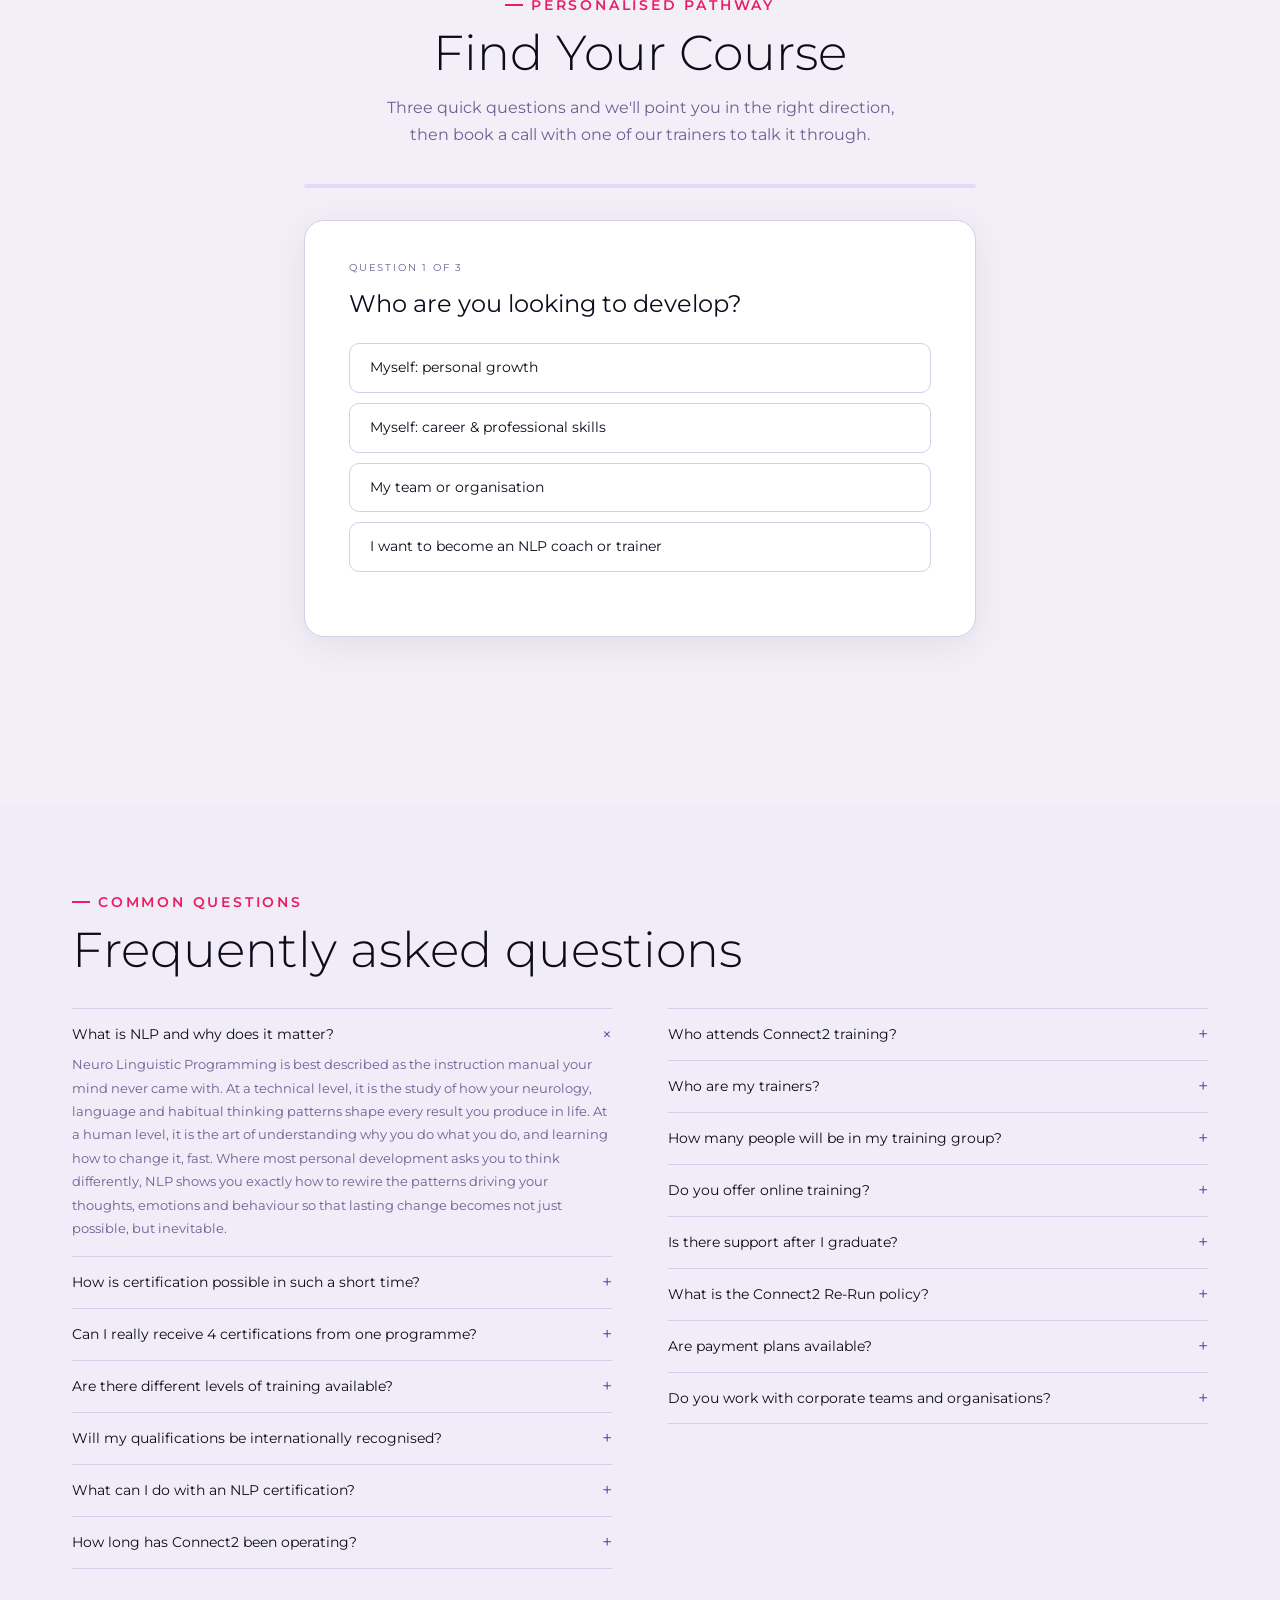
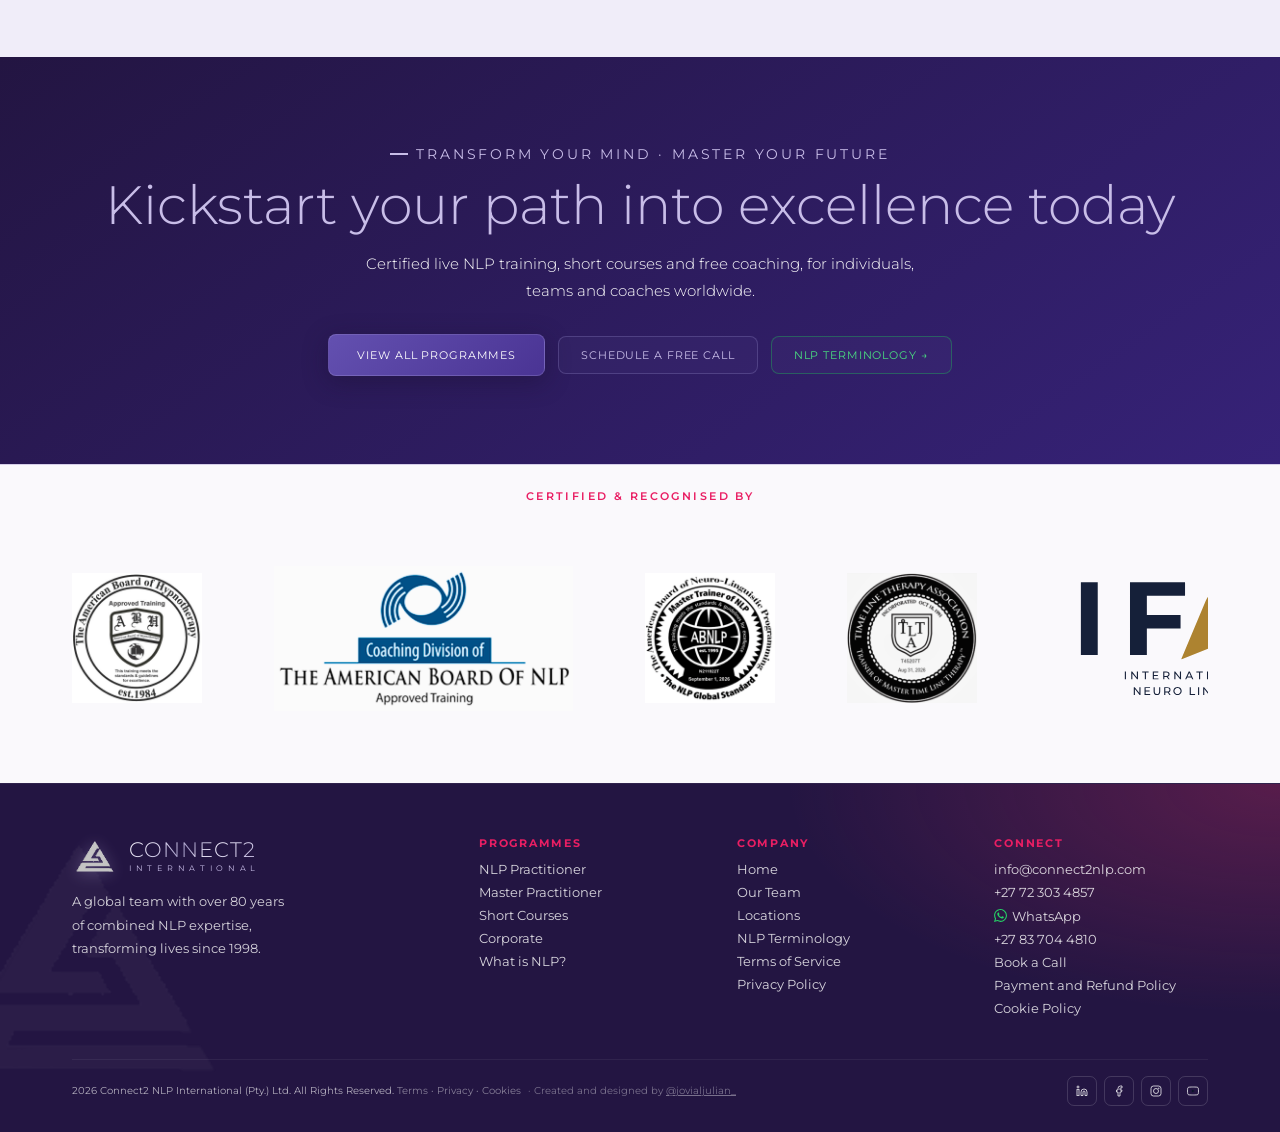
==== commit fe071960: "Update Puerto Rico training dates for 2027 Practitioner: 8-14 March 2027 and 30 August - 5 September" ====
--- a/index.html
+++ b/index.html
@@ -1438,7 +1438,9 @@
   <div class="loc-events-strip">
     <h3>Upcoming Puerto Rico Events</h3>
     <div class="loc-events-grid">
-      <div class="loc-event"><div class="loc-event-date">23–29 September 2026</div><div class="loc-event-name">NLP Practitioner Certification</div><div class="loc-event-loc">📍 San Juan, Puerto Rico</div><span class="loc-event-badge">7-Day Intensive</span><div style="margin-top:10px"><span onclick="goPage('page-courses');setTimeout(()=>{document.getElementById('course-practitioner').scrollIntoView({behavior:'smooth'});toggleCourse('practitioner');},200)" style="font-family:var(--title);font-size:10px;color:#e91e63;font-weight:600;cursor:pointer;letter-spacing:.04em;text-decoration:underline">Take me to this event →</span></div></div>
+      <div class="loc-event"><div class="loc-event-date">8–14 March 2027</div><div class="loc-event-name">NLP Practitioner Certification</div><div class="loc-event-loc">📍 San Juan, Puerto Rico</div><span class="loc-event-badge">7-Day Intensive</span><div style="margin-top:10px"><span onclick="goPage('page-courses');setTimeout(()=>{document.getElementById('course-practitioner').scrollIntoView({behavior:'smooth'});toggleCourse('practitioner');},200)" style="font-family:var(--title);font-size:10px;color:#e91e63;font-weight:600;cursor:pointer;letter-spacing:.04em;text-decoration:underline">Take me to this event →</span></div></div>
+      <div class="loc-event"><div class="loc-event-date">17–21 March 2027</div><div class="loc-event-name">NLP Master Practitioner Certification</div><div class="loc-event-loc">📍 San Juan, Puerto Rico</div><span class="loc-event-badge">Advanced</span><div style="margin-top:10px"><span onclick="goPage('page-courses');setTimeout(()=>{document.getElementById('course-master').scrollIntoView({behavior:'smooth'});toggleCourse('master');},200)" style="font-family:var(--title);font-size:10px;color:#e91e63;font-weight:600;cursor:pointer;letter-spacing:.04em;text-decoration:underline">Take me to this event →</span></div></div>
+      <div class="loc-event"><div class="loc-event-date">30 August – 5 September 2027</div><div class="loc-event-name">NLP Practitioner Certification</div><div class="loc-event-loc">📍 San Juan, Puerto Rico</div><span class="loc-event-badge">7-Day Intensive</span><div style="margin-top:10px"><span onclick="goPage('page-courses');setTimeout(()=>{document.getElementById('course-practitioner').scrollIntoView({behavior:'smooth'});toggleCourse('practitioner');},200)" style="font-family:var(--title);font-size:10px;color:#e91e63;font-weight:600;cursor:pointer;letter-spacing:.04em;text-decoration:underline">Take me to this event →</span></div></div>
     </div>
   </div>
 </div>
@@ -5474,7 +5476,7 @@
         <!-- Table header -->
         <div style="display:grid;grid-template-columns:1fr 1fr 1fr;background:var(--blue-pale);border-bottom:1.5px solid var(--border)">
           <div style="padding:12px 20px;font-family:var(--title);font-size:10px;letter-spacing:.1em;text-transform:uppercase;color:var(--text-muted)">Location</div>
-          <div style="padding:12px 20px;font-family:var(--title);font-size:10px;letter-spacing:.1em;text-transform:uppercase;color:var(--text-muted);border-left:1px solid var(--border)">Dates · 2026</div>
+          <div style="padding:12px 20px;font-family:var(--title);font-size:10px;letter-spacing:.1em;text-transform:uppercase;color:var(--text-muted);border-left:1px solid var(--border)">Dates · 2026–27</div>
           <div style="padding:12px 20px;font-family:var(--title);font-size:10px;letter-spacing:.1em;text-transform:uppercase;color:var(--text-muted);border-left:1px solid var(--border)">Investment</div>
         </div>
 
@@ -5506,17 +5508,23 @@
           <div style="padding:14px 20px;font-size:12px;color:var(--text-muted);border-left:1px solid var(--border);font-weight:300">Advertised locally · Payment plans available</div>
         </div>
 
+        <!-- Johannesburg -->
+        <div style="display:grid;grid-template-columns:1fr 1fr 1fr;border-bottom:1px solid var(--border)">
+          <div style="padding:14px 20px;font-size:13px;color:var(--black);font-weight:400">Johannesburg <span style="font-size:11px;color:var(--text-muted);font-weight:300">· South Africa</span></div>
+          <div style="padding:14px 20px;font-size:13px;color:var(--text-muted);border-left:1px solid var(--border);font-weight:300">23 – 29 November</div>
+          <div style="padding:14px 20px;font-size:12px;color:var(--text-muted);border-left:1px solid var(--border);font-weight:300">Advertised locally · Payment plans available</div>
+        </div>
+
         <!-- Puerto Rico -->
         <div style="display:grid;grid-template-columns:1fr 1fr 1fr;border-bottom:1px solid var(--border)">
           <div style="padding:14px 20px;font-size:13px;color:var(--black);font-weight:400">San Juan <span style="font-size:11px;color:var(--text-muted);font-weight:300">· Puerto Rico</span></div>
-          <div style="padding:14px 20px;font-size:13px;color:var(--text-muted);border-left:1px solid var(--border);font-weight:300">23 – 29 September</div>
+          <div style="padding:14px 20px;font-size:13px;color:var(--text-muted);border-left:1px solid var(--border);font-weight:300">8 – 14 March 2027</div>
           <div style="padding:14px 20px;font-size:12px;color:var(--text-muted);border-left:1px solid var(--border);font-weight:300">Advertised locally · Payment plans available</div>
         </div>
 
-        <!-- Johannesburg -->
         <div style="display:grid;grid-template-columns:1fr 1fr 1fr;border-bottom:1.5px solid var(--border)">
-          <div style="padding:14px 20px;font-size:13px;color:var(--black);font-weight:400">Johannesburg <span style="font-size:11px;color:var(--text-muted);font-weight:300">· South Africa</span></div>
-          <div style="padding:14px 20px;font-size:13px;color:var(--text-muted);border-left:1px solid var(--border);font-weight:300">23 – 29 November</div>
+          <div style="padding:14px 20px;font-size:13px;color:var(--black);font-weight:400">San Juan <span style="font-size:11px;color:var(--text-muted);font-weight:300">· Puerto Rico</span></div>
+          <div style="padding:14px 20px;font-size:13px;color:var(--text-muted);border-left:1px solid var(--border);font-weight:300">30 August – 5 September 2027</div>
           <div style="padding:14px 20px;font-size:12px;color:var(--text-muted);border-left:1px solid var(--border);font-weight:300">Advertised locally · Payment plans available</div>
         </div>
 
@@ -6529,8 +6537,13 @@
       <div style="border:1.5px solid var(--border);border-radius:14px;overflow:hidden;background:#fff;margin-bottom:24px">
         <div style="display:grid;grid-template-columns:1fr 1fr 1fr;background:var(--blue-pale);border-bottom:1.5px solid var(--border)">
           <div style="padding:12px 20px;font-family:var(--title);font-size:10px;letter-spacing:.1em;text-transform:uppercase;color:var(--text-muted)">Location</div>
-          <div style="padding:12px 20px;font-family:var(--title);font-size:10px;letter-spacing:.1em;text-transform:uppercase;color:var(--text-muted);border-left:1px solid var(--border)">Dates · 2026</div>
+          <div style="padding:12px 20px;font-family:var(--title);font-size:10px;letter-spacing:.1em;text-transform:uppercase;color:var(--text-muted);border-left:1px solid var(--border)">Dates · 2026–27</div>
           <div style="padding:12px 20px;font-family:var(--title);font-size:10px;letter-spacing:.1em;text-transform:uppercase;color:var(--text-muted);border-left:1px solid var(--border)">Investment</div>
+        </div>
+        <div style="display:grid;grid-template-columns:1fr 1fr 1fr;border-bottom:1px solid var(--border)">
+          <div style="padding:14px 20px;font-size:13px;color:var(--black);font-weight:400">San Juan <span style="font-size:11px;color:var(--text-muted);font-weight:300">· Puerto Rico</span></div>
+          <div style="padding:14px 20px;font-size:13px;color:var(--text-muted);border-left:1px solid var(--border);font-weight:300">17 – 21 March 2027</div>
+          <div style="padding:14px 20px;font-size:12px;color:var(--text-muted);border-left:1px solid var(--border);font-weight:300">Advertised locally · Payment plans available</div>
         </div>
         <div style="display:grid;grid-template-columns:1fr 1fr 1fr;border-bottom:1px solid var(--border)">
           <div style="padding:14px 20px;font-size:13px;color:var(--black);font-weight:400">UK <span style="font-size:11px;color:var(--text-muted);font-weight:300">· Location TBC</span></div>
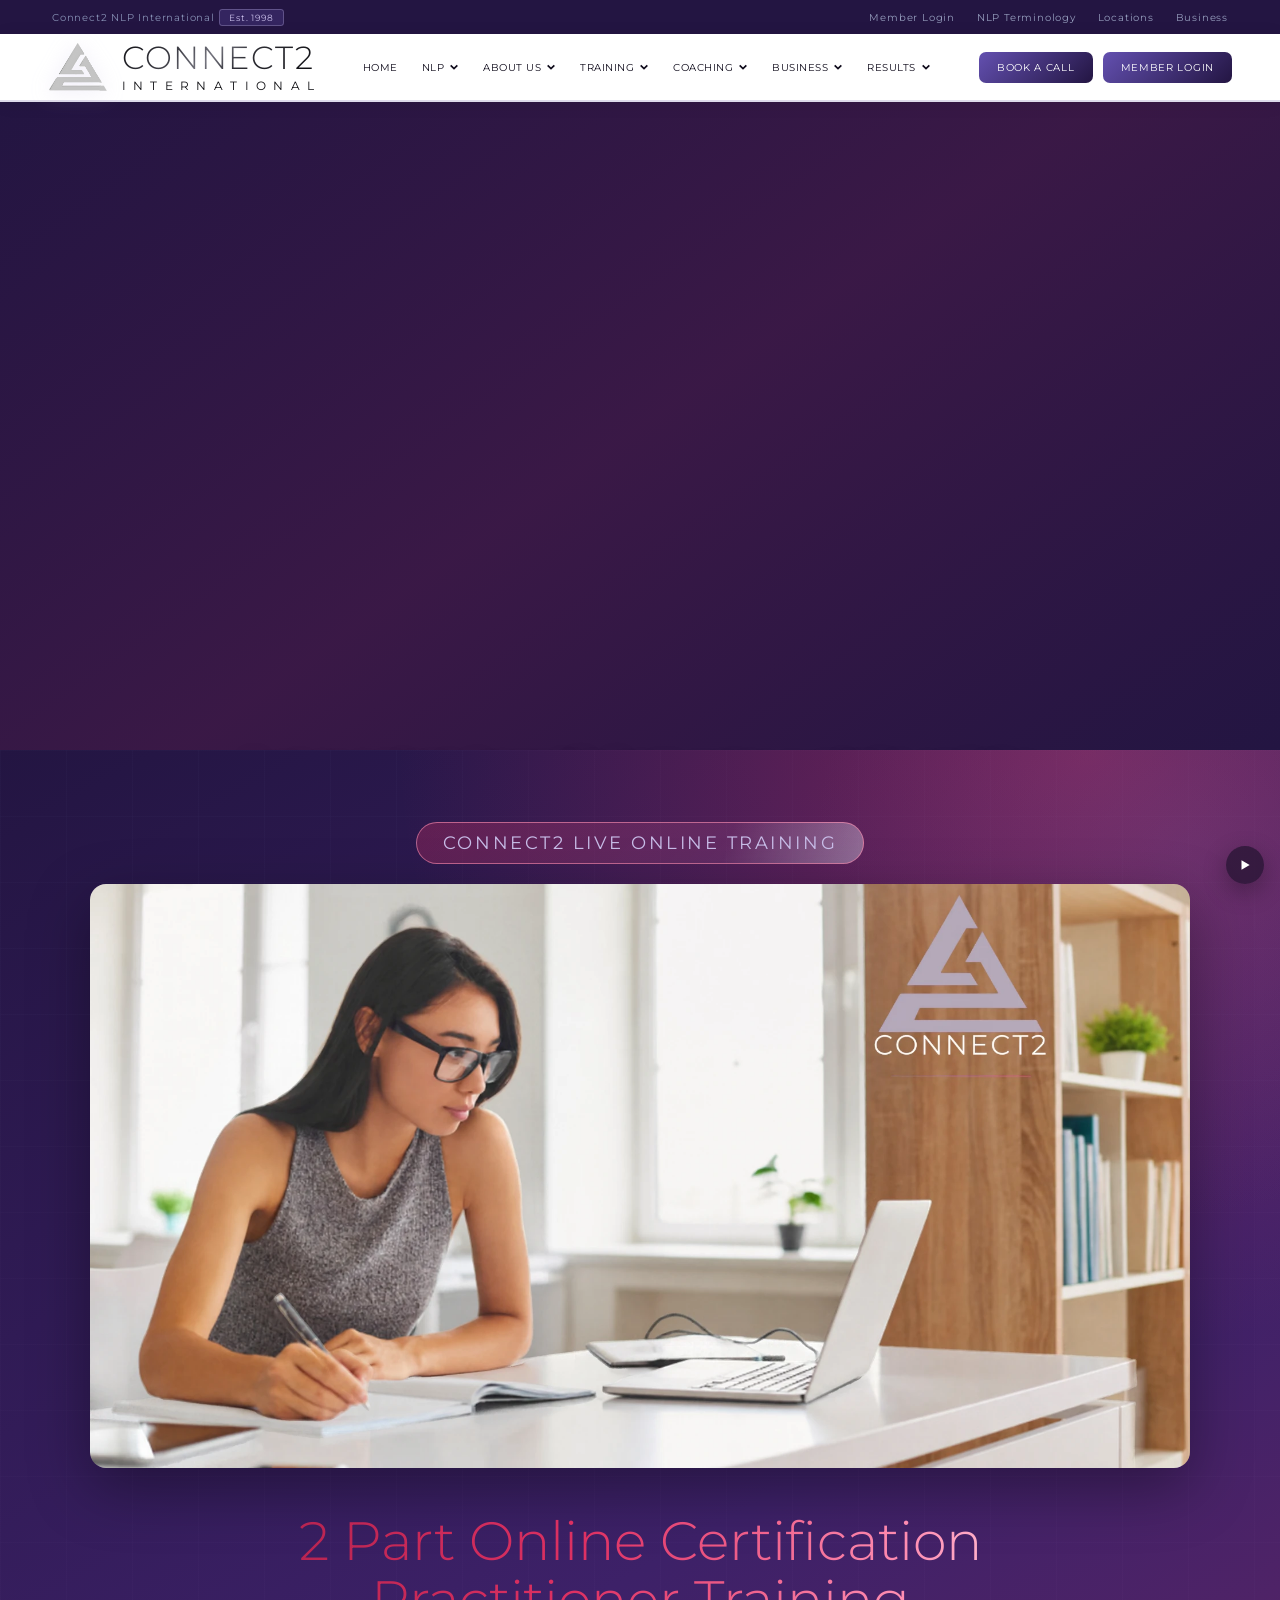
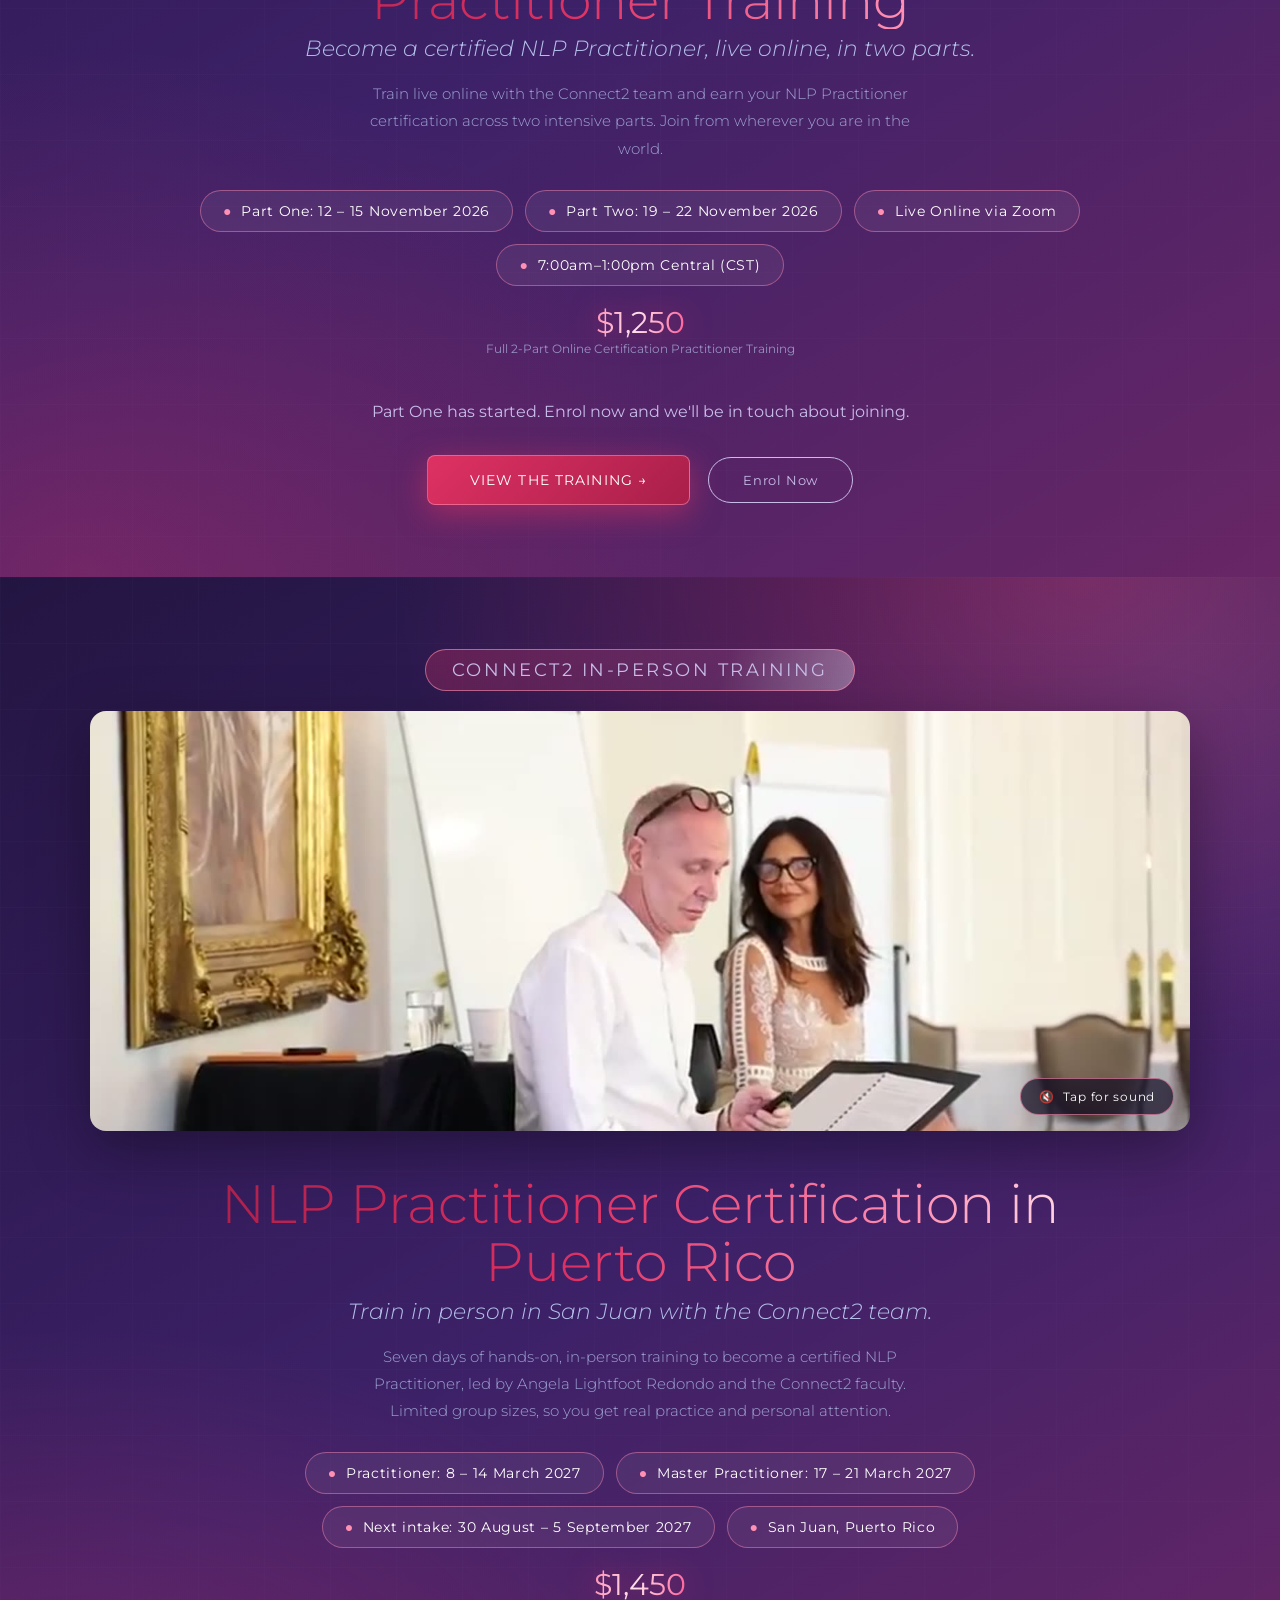
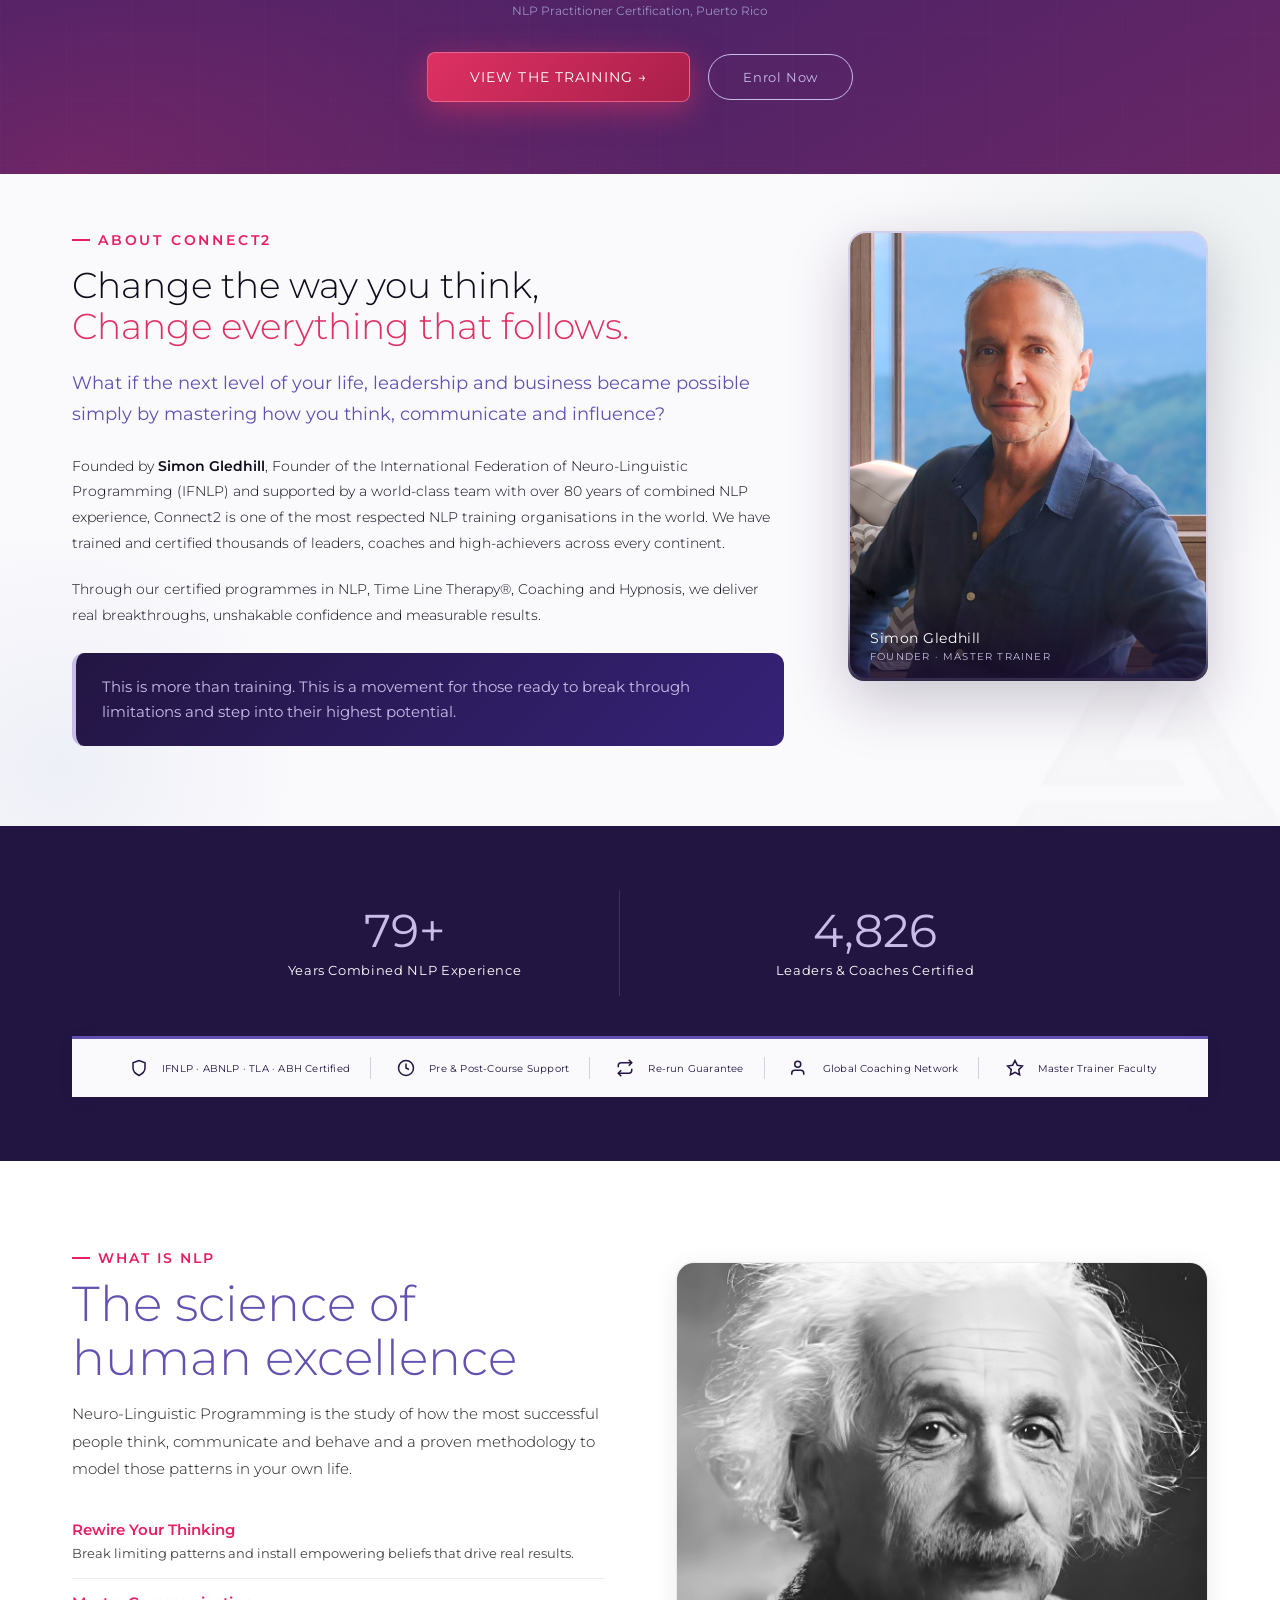
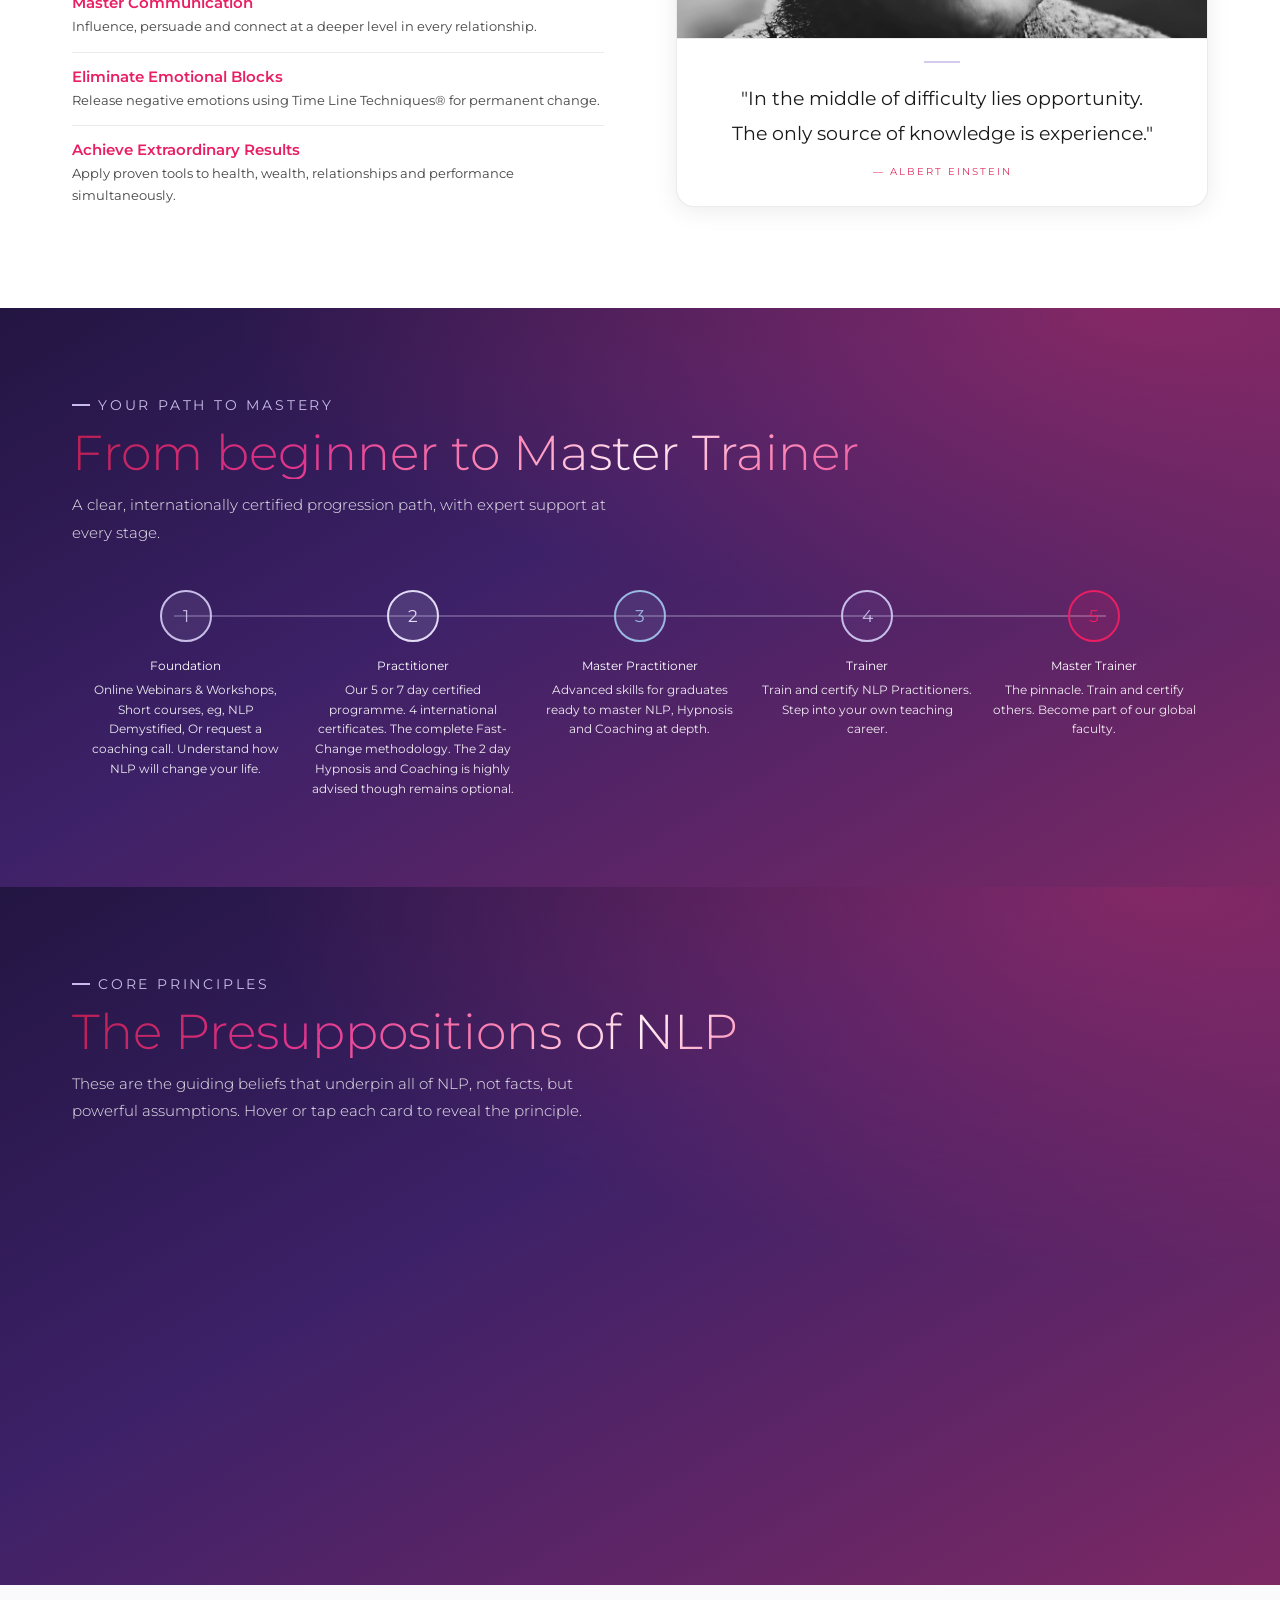
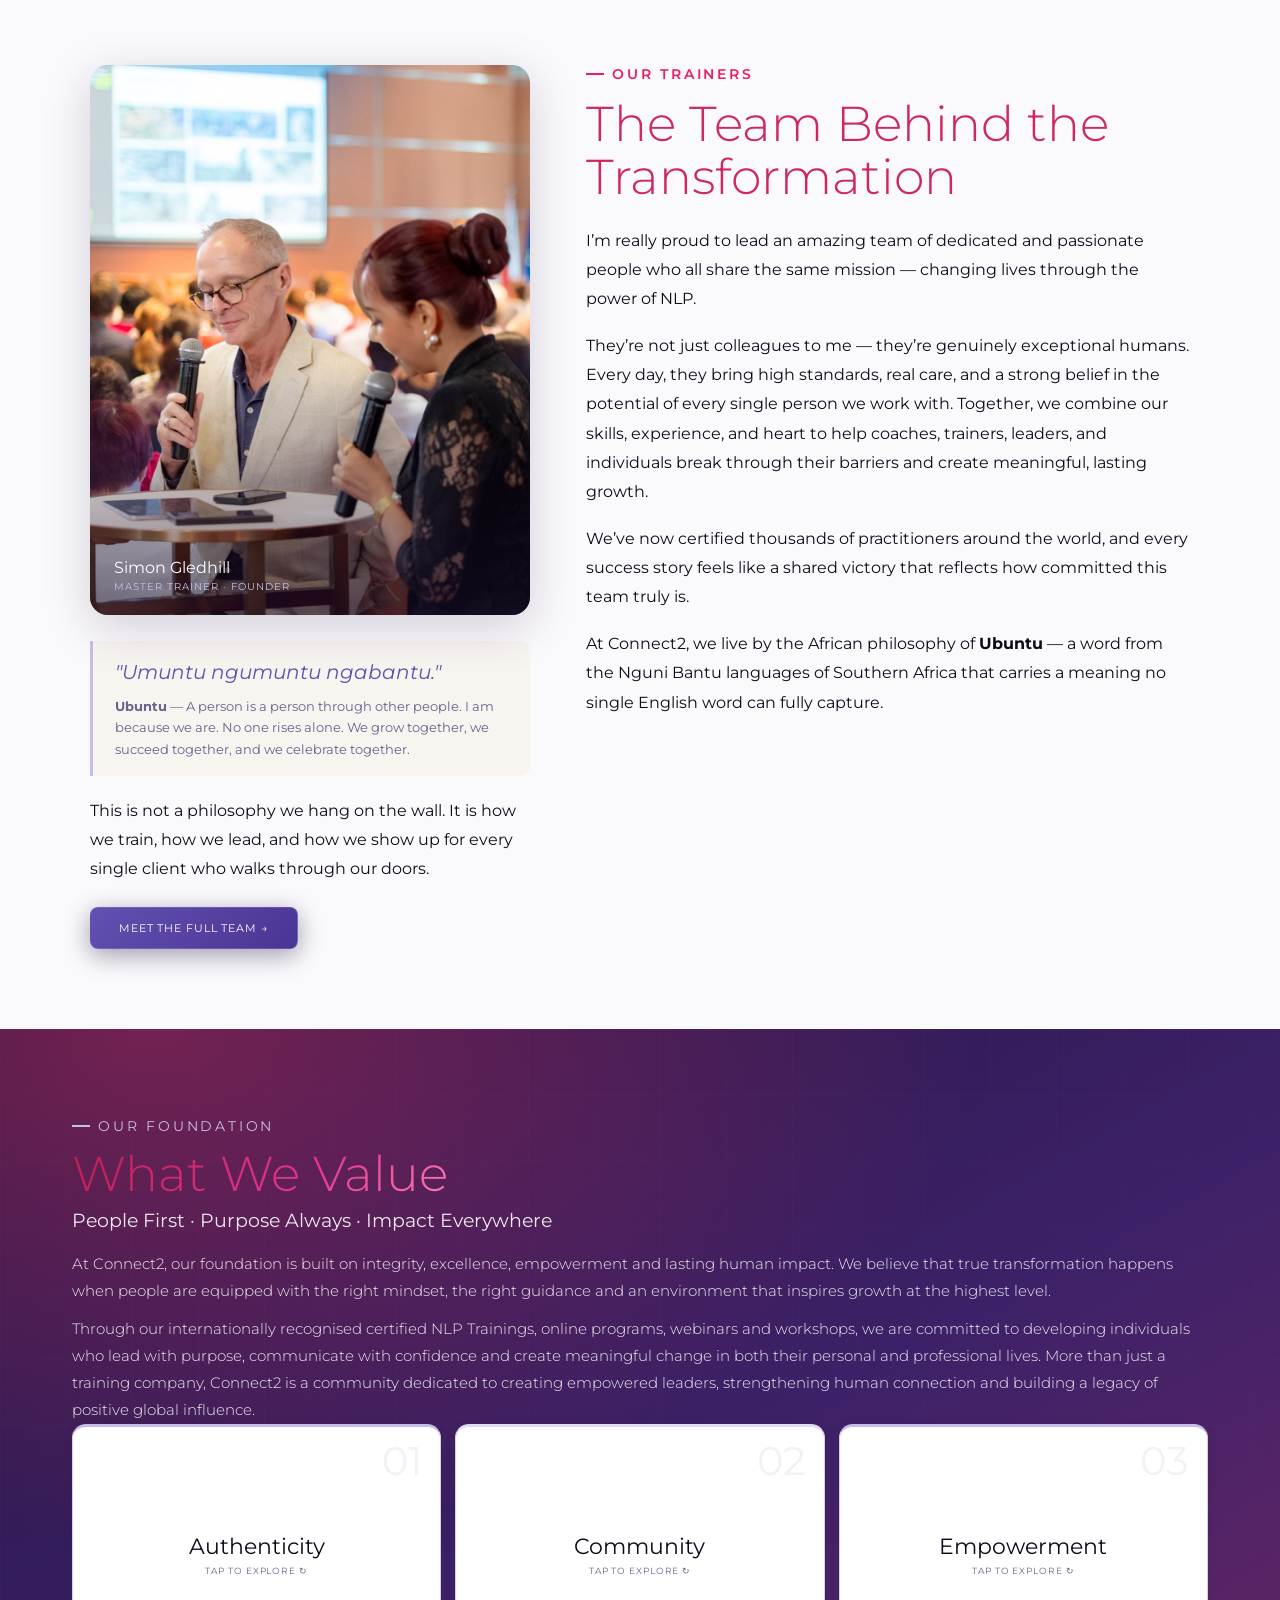
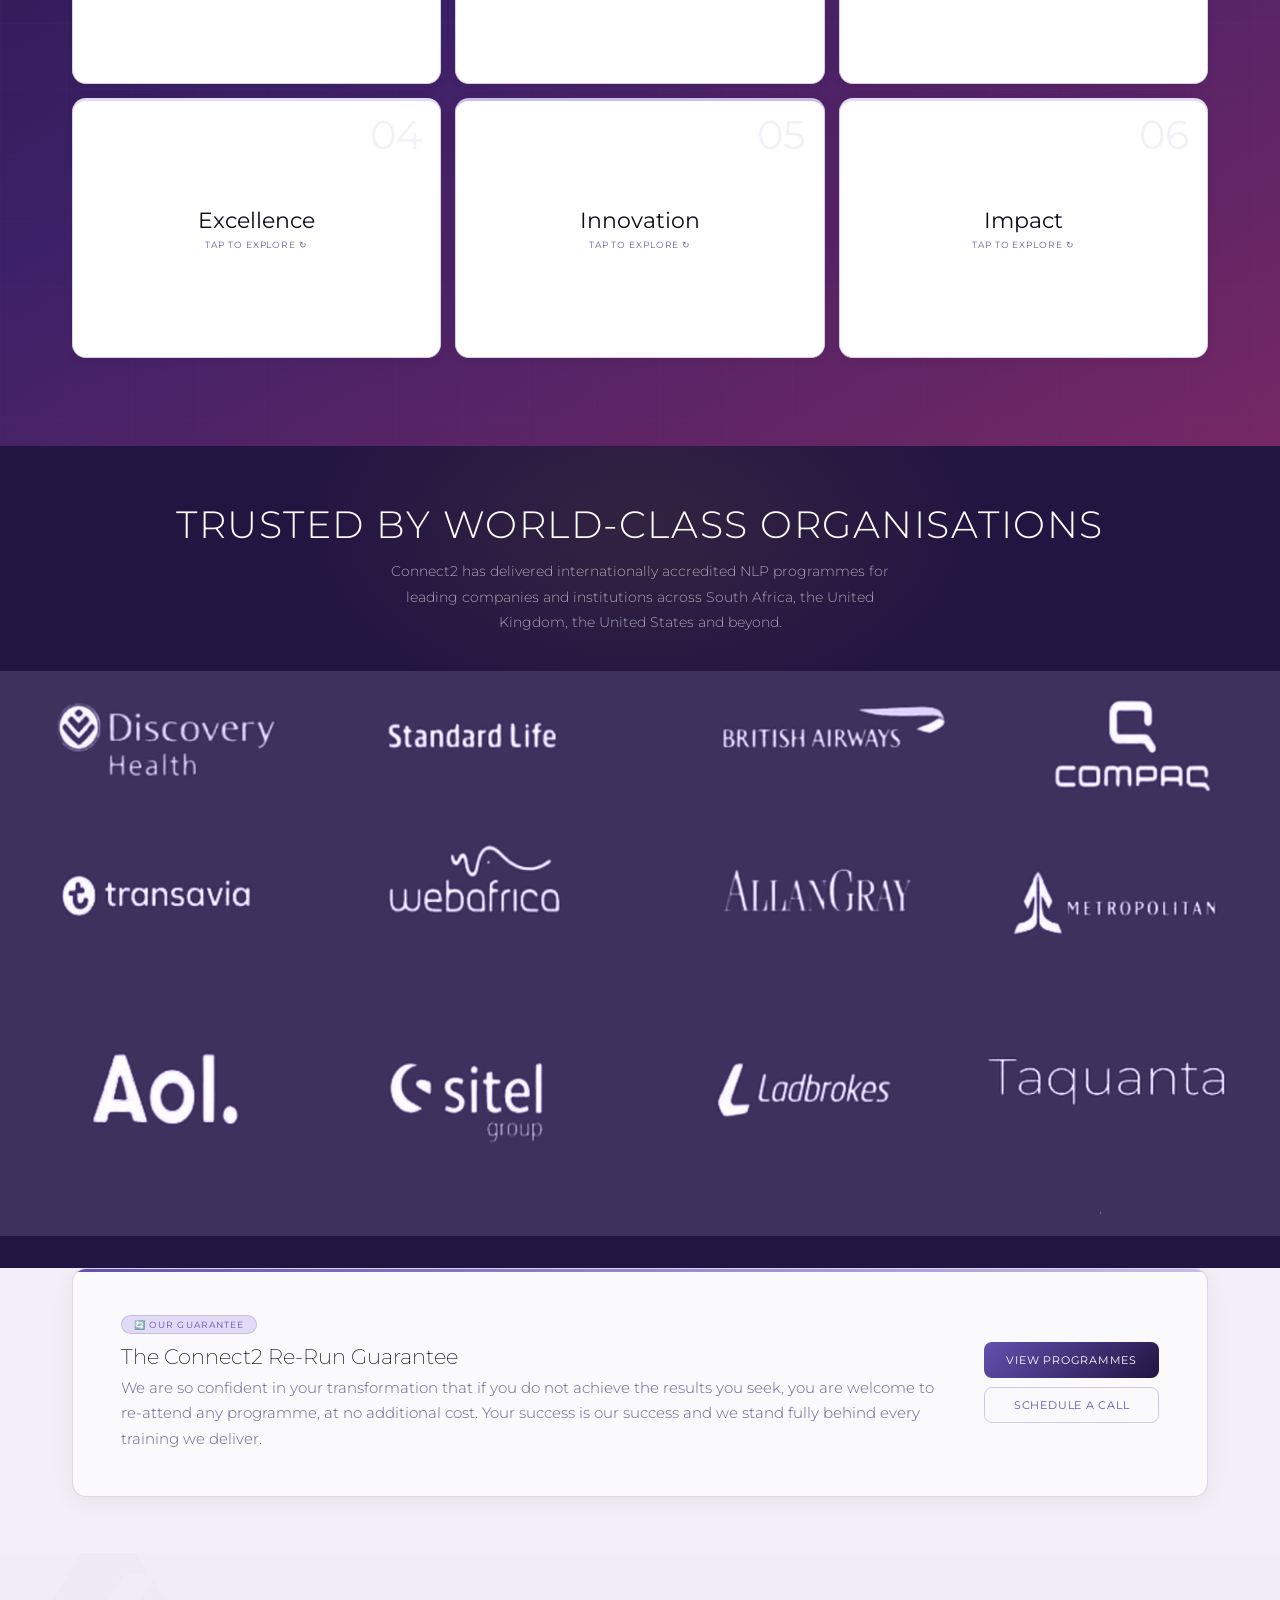
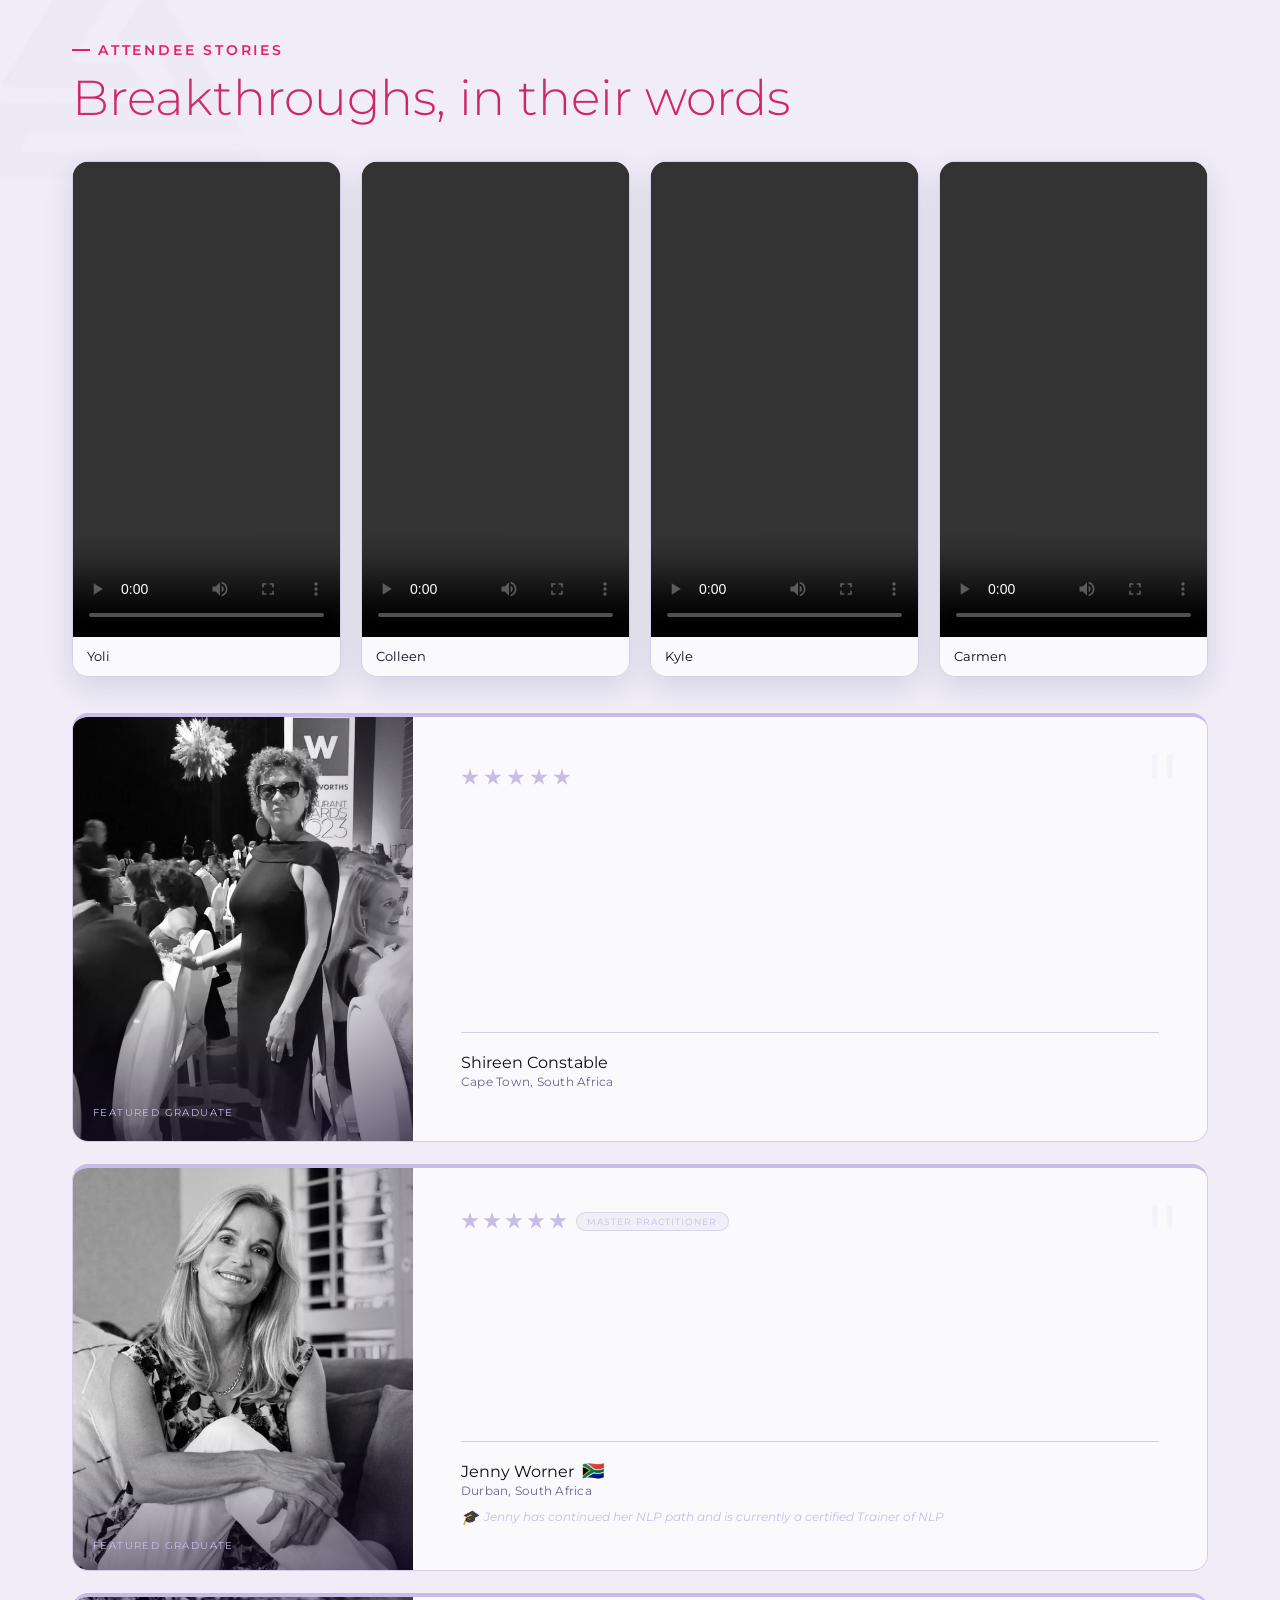
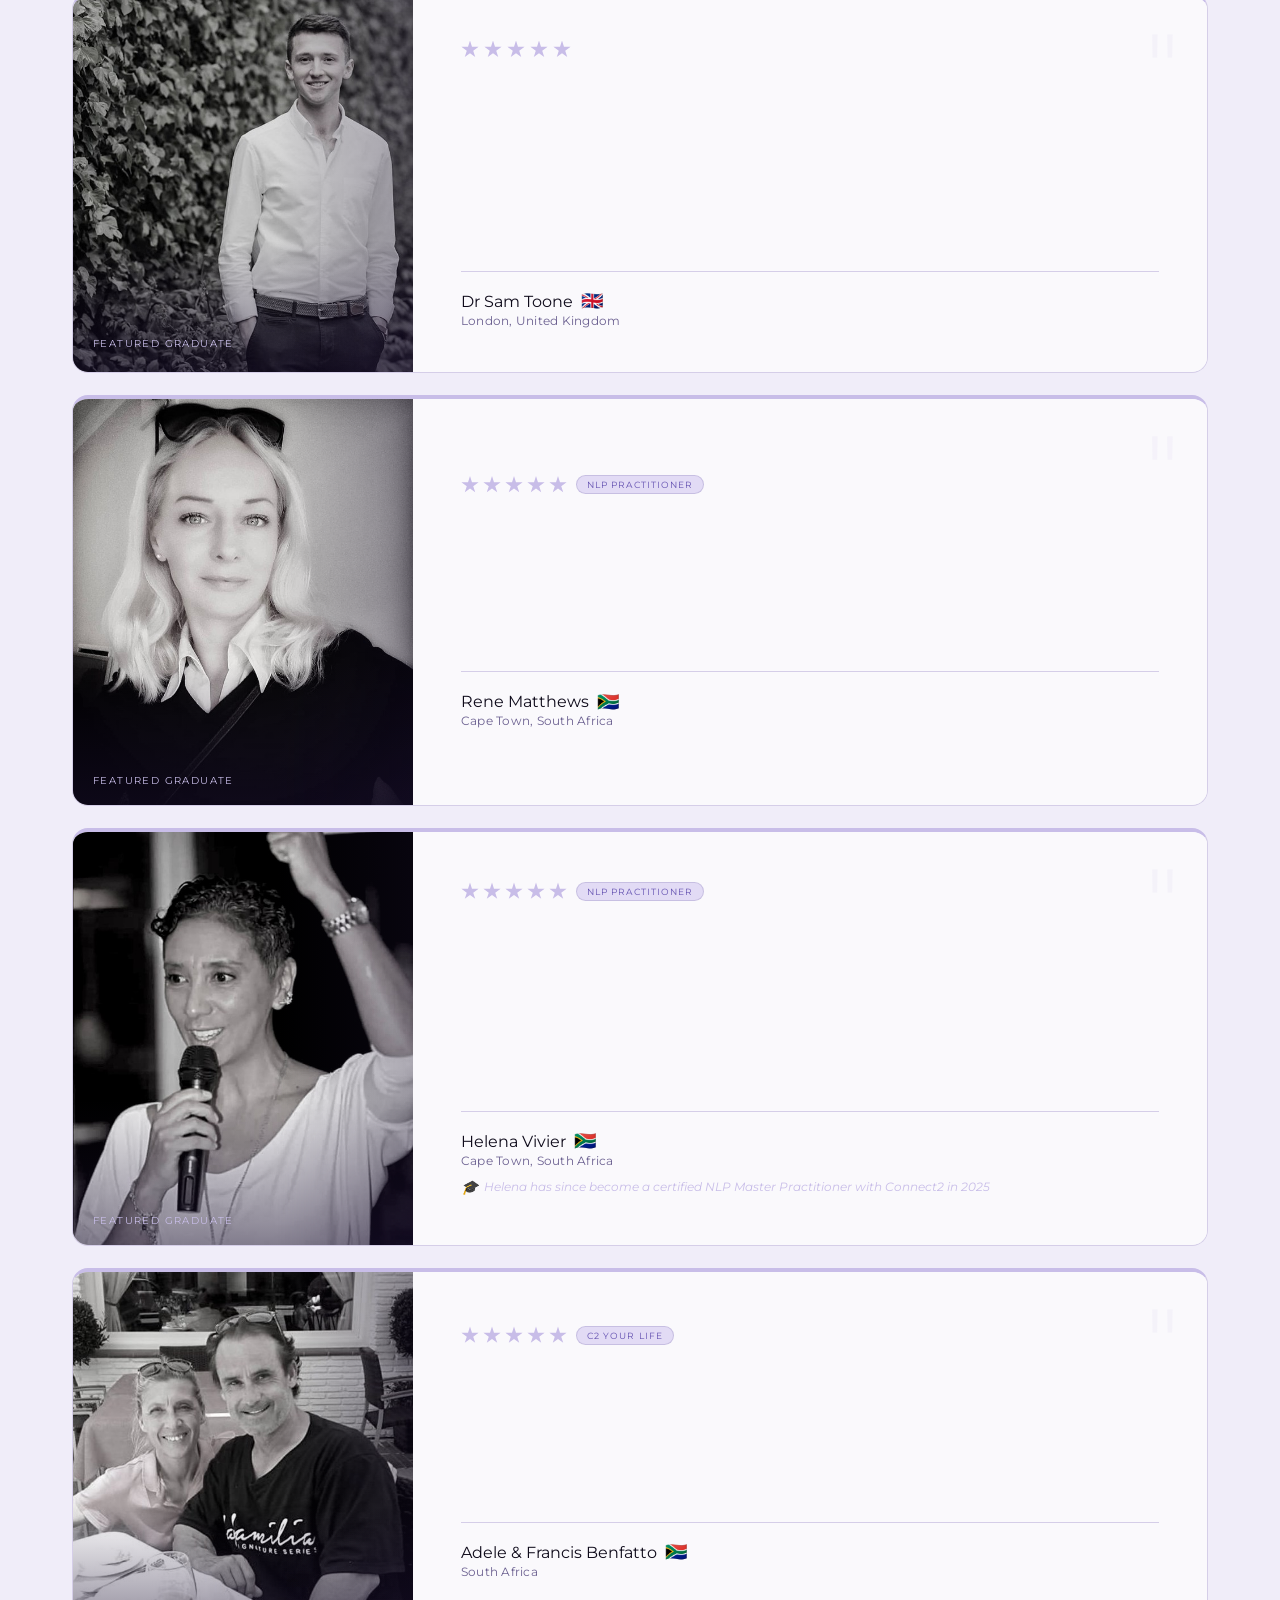
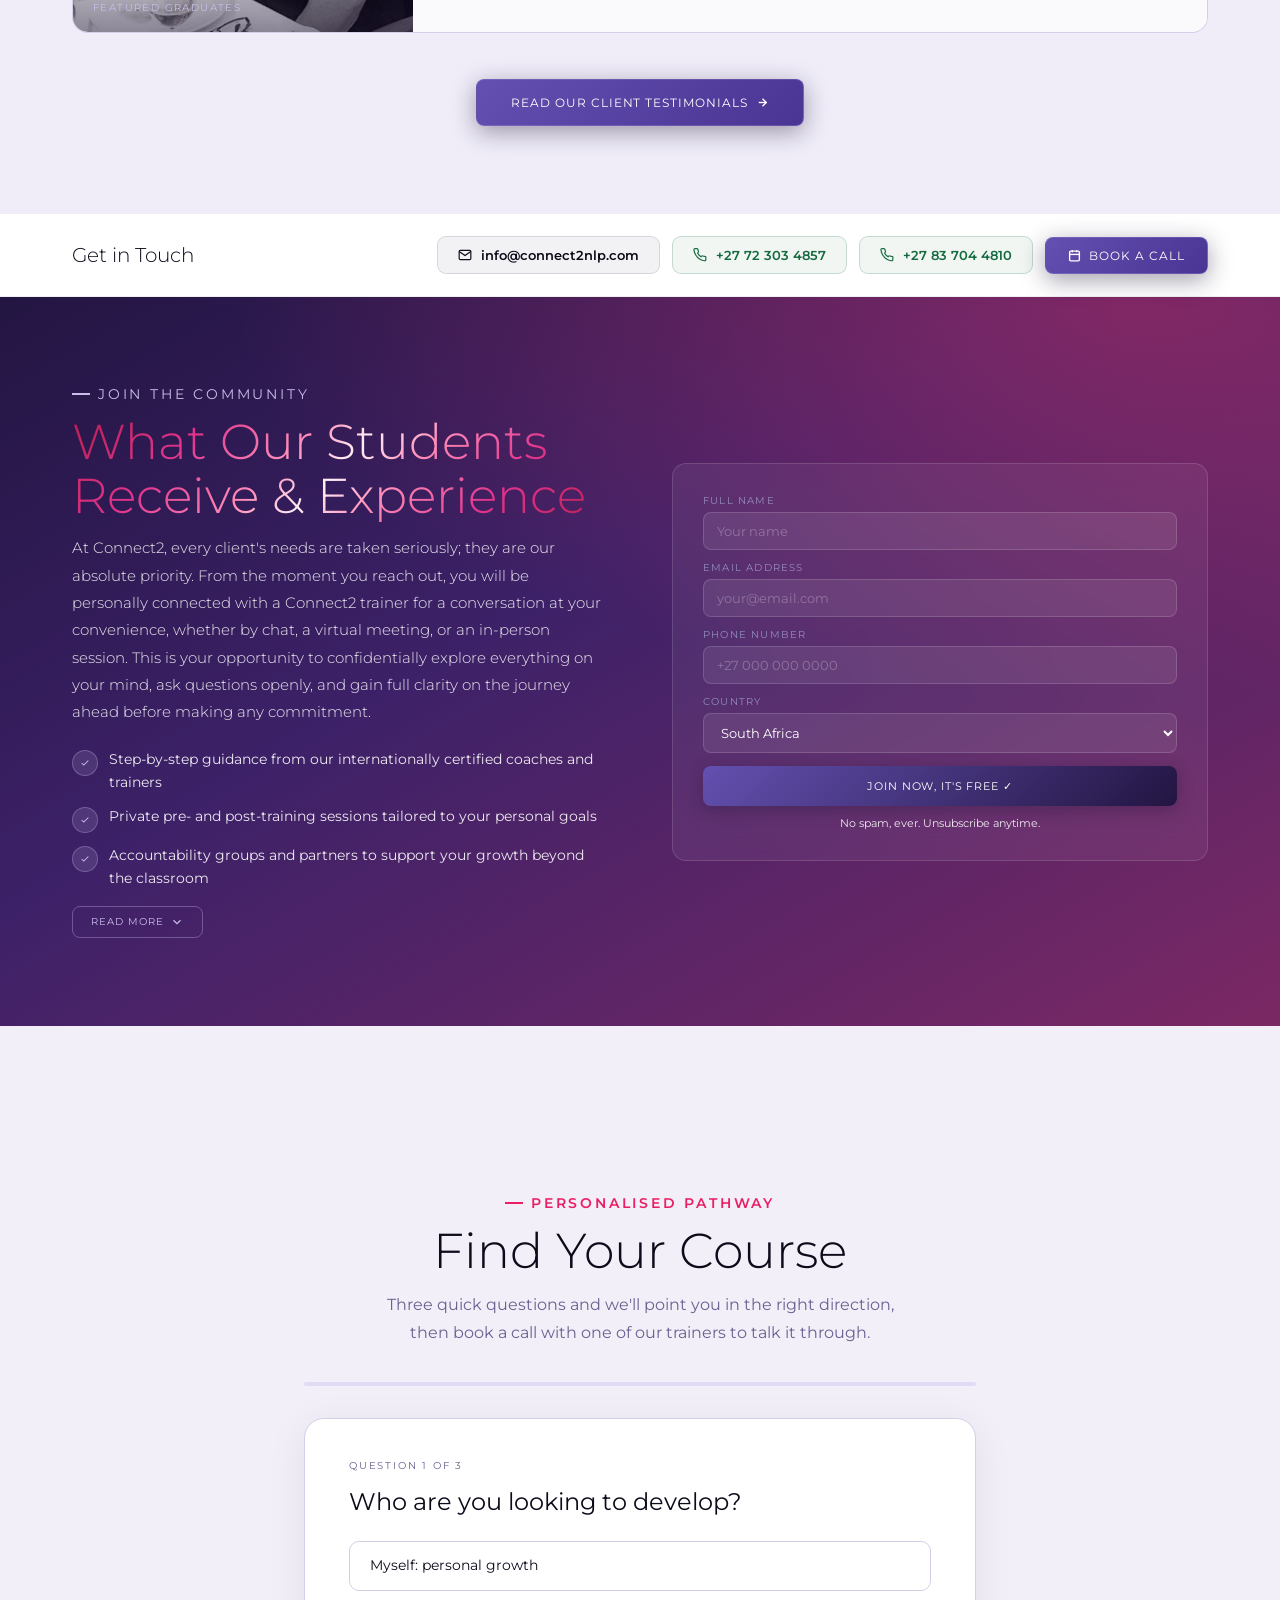
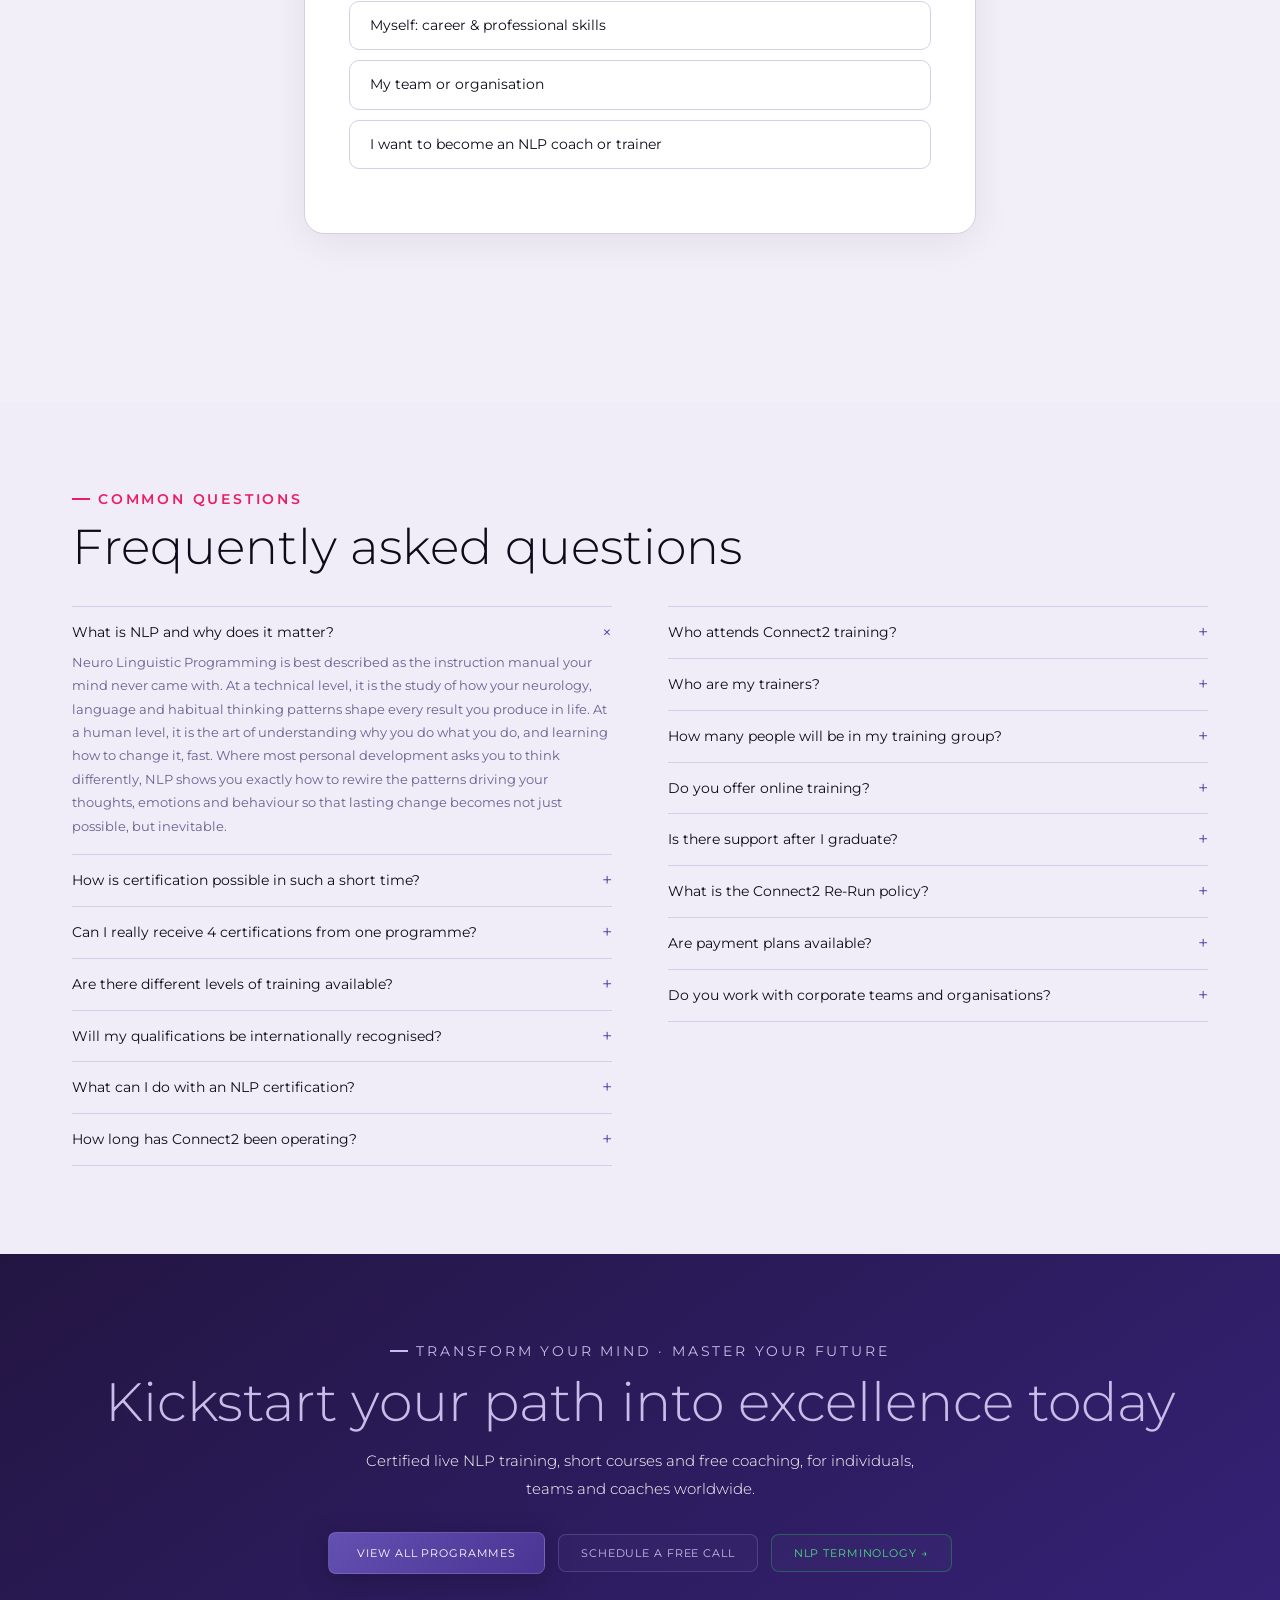
==== commit 8128dd18: "Add Puerto Rico in-person Practitioner ad using the PR Training video New section under the Online P" ====
--- a/index.html
+++ b/index.html
@@ -192,6 +192,17 @@
 #change-is-calling .pt-price{background:linear-gradient(100deg,#ff8fb3,#ffe3ec 45%,#ff5c96);-webkit-background-clip:text;background-clip:text;-webkit-text-fill-color:transparent;filter:drop-shadow(0 0 14px rgba(222,49,99,.65))}
 #change-is-calling .pt-cta{animation:ptGlow 2s ease-in-out infinite}
 @media (prefers-reduced-motion:reduce){#change-is-calling .pt-sparkles i{animation:none;opacity:.7}#change-is-calling .pt-label,#change-is-calling .pt-cta{animation:none}}
+</style>
+<style>
+#pr-training-ad .pt-sparkles{position:absolute;inset:0;overflow:hidden;pointer-events:none;z-index:0}
+#pr-training-ad .pt-sparkles i{position:absolute;display:block;background:#fff;opacity:0;clip-path:polygon(50% 0,60% 40%,100% 50%,60% 60%,50% 100%,40% 60%,0 50%,40% 40%);filter:drop-shadow(0 0 6px rgba(255,143,179,.95));animation:ptTwinkle var(--d,3.2s) ease-in-out var(--delay,0s) infinite}
+#pr-training-ad .pt-sparkles i.c{background:#ff8fb3}
+#pr-training-ad .pt-sparkles i.g{background:#ffd166}
+#pr-training-ad .pt-sparkles i.f{animation-name:ptFloat}
+#pr-training-ad .pt-label{animation:ptGlow 2.6s ease-in-out infinite;background-image:linear-gradient(110deg,transparent 35%,rgba(255,255,255,.28) 50%,transparent 65%),linear-gradient(135deg,rgba(222,49,99,.3),rgba(124,111,176,.2)) !important;background-size:200% 100%,100% 100%;animation:ptGlow 2.6s ease-in-out infinite,ptSweep 4s linear infinite}
+#pr-training-ad .pt-price{background:linear-gradient(100deg,#ff8fb3,#ffe3ec 45%,#ff5c96);-webkit-background-clip:text;background-clip:text;-webkit-text-fill-color:transparent;filter:drop-shadow(0 0 14px rgba(222,49,99,.65))}
+#pr-training-ad .pt-cta{animation:ptGlow 2s ease-in-out infinite}
+@media (prefers-reduced-motion:reduce){#pr-training-ad .pt-sparkles i{animation:none;opacity:.7}#pr-training-ad .pt-label,#pr-training-ad .pt-cta{animation:none}}
 </style>
 <section id="change-is-calling" style="padding:72px;background:radial-gradient(90% 70% at 85% 0%,rgba(222,49,99,.4),transparent 60%),radial-gradient(80% 60% at 6% 100%,rgba(222,49,99,.28),transparent 62%),linear-gradient(150deg,var(--blue1) 0%,#3d2168 55%,var(--cerise-deep) 135%);position:relative;overflow:hidden">
   <audio id="change-is-calling-audio" src="audio/change-is-calling-theme.mp3" loop preload="auto"></audio>
@@ -366,6 +377,53 @@
   })();
   </script>
 </section>
+
+<!-- PUERTO RICO IN-PERSON PRACTITIONER AD -->
+<section id="pr-training-ad" style="padding:72px;background:radial-gradient(90% 70% at 85% 0%,rgba(222,49,99,.4),transparent 60%),radial-gradient(80% 60% at 6% 100%,rgba(222,49,99,.28),transparent 62%),linear-gradient(150deg,var(--blue1) 0%,#3d2168 55%,var(--cerise-deep) 135%);position:relative;overflow:hidden">
+  <div style="position:absolute;inset:0;background-image:linear-gradient(rgba(200,189,232,.018) 1px,transparent 1px),linear-gradient(90deg,rgba(200,189,232,.018) 1px,transparent 1px);background-size:66px 66px;pointer-events:none"></div>
+  <div style="position:absolute;top:0;right:0;width:500px;height:500px;background:radial-gradient(circle at 80% 20%,rgba(124,111,176,.18),transparent 65%);pointer-events:none"></div>
+  <div class="pt-sparkles" aria-hidden="true"></div>
+  <div style="max-width:900px;margin:0 auto 20px;text-align:center;position:relative;z-index:1">
+    <div class="pt-label" style="display:inline-flex;align-items:center;gap:8px;padding:9px 26px;border-radius:100px;border:1px solid rgba(255,143,179,.6);font-family:var(--title);font-size:18px;letter-spacing:.14em;text-transform:uppercase;color:var(--gold-bright)">Connect2 In-Person Training</div>
+  </div>
+  <div style="max-width:1100px;margin:0 auto 44px;position:relative;z-index:1">
+    <video id="pr-ad-video" autoplay muted loop playsinline preload="auto" poster="images/pr-training-poster.jpg" style="width:100%;height:auto;max-height:420px;object-fit:cover;display:block;border-radius:16px;box-shadow:0 20px 60px rgba(0,0,0,.35)">
+      <source src="images/pr-training.mp4" type="video/mp4"/>
+    </video>
+    <button id="pr-ad-video-sound" type="button" aria-pressed="false" style="position:absolute;right:16px;bottom:16px;z-index:2;display:flex;align-items:center;gap:8px;padding:10px 18px;border-radius:100px;border:1px solid rgba(255,143,179,.6);background:rgba(20,14,36,.72);color:#fff;font-family:var(--title);font-size:12px;letter-spacing:.06em;cursor:pointer;animation:ptGlow 2s ease-in-out infinite"><span id="pr-ad-video-sound-icon">&#128263;</span><span id="pr-ad-video-sound-label">Tap for sound</span></button>
+  </div>
+  <div style="max-width:900px;margin:0 auto;text-align:center;position:relative;z-index:1">
+    <h2 class="cerise-metallic" style="font-family:var(--title);font-size:clamp(26px,4.4vw,54px);font-weight:400;line-height:1.08;margin-bottom:6px">NLP Practitioner Certification in Puerto Rico</h2>
+    <p style="font-family:var(--title);font-style:italic;font-size:clamp(16px,2vw,22px);font-weight:300;color:rgba(200,220,255,.85);margin-bottom:18px">Train in person in San Juan with the Connect2 team.</p>
+    <p style="font-size:15px;color:rgba(200,220,255,.7);line-height:1.82;max-width:560px;margin:0 auto 28px;font-weight:300">Seven days of hands-on, in-person training to become a certified NLP Practitioner, led by Angela Lightfoot Redondo and the Connect2 faculty. Limited group sizes, so you get real practice and personal attention.</p>
+    <div style="display:flex;flex-wrap:wrap;gap:12px;justify-content:center;margin:0 auto 20px">
+      <div style="display:inline-flex;align-items:center;gap:9px;padding:11px 22px;border-radius:100px;background:rgba(255,255,255,.06);border:1px solid rgba(255,143,179,.45);font-family:var(--title);font-size:14px;letter-spacing:.05em;color:#fff"><span style="color:#ff8fb3">&#9679;</span>Practitioner: 8 &ndash; 14 March 2027</div>
+      <div style="display:inline-flex;align-items:center;gap:9px;padding:11px 22px;border-radius:100px;background:rgba(255,255,255,.06);border:1px solid rgba(255,143,179,.45);font-family:var(--title);font-size:14px;letter-spacing:.05em;color:#fff"><span style="color:#ff8fb3">&#9679;</span>Master Practitioner: 17 &ndash; 21 March 2027</div>
+      <div style="display:inline-flex;align-items:center;gap:9px;padding:11px 22px;border-radius:100px;background:rgba(255,255,255,.06);border:1px solid rgba(255,143,179,.45);font-family:var(--title);font-size:14px;letter-spacing:.05em;color:#fff"><span style="color:#ff8fb3">&#9679;</span>Next intake: 30 August &ndash; 5 September 2027</div>
+      <div style="display:inline-flex;align-items:center;gap:9px;padding:11px 22px;border-radius:100px;background:rgba(255,255,255,.06);border:1px solid rgba(255,143,179,.45);font-family:var(--title);font-size:14px;letter-spacing:.05em;color:#fff"><span style="color:#ff8fb3">&#9679;</span>San Juan, Puerto Rico</div>
+    </div>
+    <div style="display:inline-flex;flex-direction:column;align-items:center;gap:2px;margin:0 auto 26px">
+      <div class="pt-price" style="font-family:var(--title);font-size:30px;font-weight:400;line-height:1.1">$1,450</div>
+      <div style="font-size:12px;color:rgba(200,220,255,.6)">NLP Practitioner Certification, Puerto Rico</div>
+    </div>
+    <div style="margin:8px auto 0">
+      <span onclick="goPage('page-practitioner')" class="btn-primary pt-cta" style="display:inline-block;padding:15px 42px;font-size:14px;cursor:pointer;background:linear-gradient(135deg,#de3163,#a91f4a);border:1px solid rgba(255,143,179,.55);box-shadow:0 8px 30px rgba(222,49,99,.55)">View the Training &rarr;</span>
+      <span onclick="openEnrol()" style="display:inline-block;margin-left:14px;padding:14px 34px;border-radius:100px;border:1.5px solid var(--gold-bright);color:var(--gold-bright);font-family:var(--title);font-size:13px;letter-spacing:.06em;cursor:pointer">Enrol Now</span>
+    </div>
+  </div>
+  <script>
+  (function(){
+    (function(){var box=document.querySelector('#pr-training-ad .pt-sparkles');if(!box)return;var cls=['','','c','c','g','f','f'];for(var i=0;i<42;i++){var s=document.createElement('i'),z=6+Math.random()*16;s.style.cssText='left:'+(Math.random()*100)+'%;top:'+(Math.random()*100)+'%;width:'+z+'px;height:'+z+'px;--d:'+(2.4+Math.random()*3.2)+'s;--delay:'+(Math.random()*5)+'s';var c=cls[Math.floor(Math.random()*cls.length)];if(c)s.className=c;box.appendChild(s);}})();
+    var v=document.getElementById("pr-ad-video"),b=document.getElementById("pr-ad-video-sound"),ic=document.getElementById("pr-ad-video-sound-icon"),lb=document.getElementById("pr-ad-video-sound-label"),theme=document.getElementById("change-is-calling-audio");
+    if(!v||!b)return;
+    function render(){var on=!v.muted;window.c2VideoSoundOn=on;b.setAttribute("aria-pressed",on);ic.innerHTML=on?"&#128266;":"&#128263;";lb.textContent=on?"Sound on":"Tap for sound";}
+    b.addEventListener("click",function(e){e.stopPropagation();v.muted=!v.muted;if(!v.muted){window.c2UnmutedAt=Date.now();v.volume=1;if(theme)theme.pause();v.play().catch(function(){});}render();});
+    if(theme)theme.addEventListener("play",function(){if(!v.muted&&Date.now()-(window.c2UnmutedAt||0)>1500){v.muted=true;render();}});
+    render();
+  })();
+  </script>
+</section>
+
 
 <!-- ABOUT CONNECT2 -->
 <section id="sec-about" class="s-white" style="padding:57px 72px 80px;background:var(--cream);position:relative;overflow:hidden">
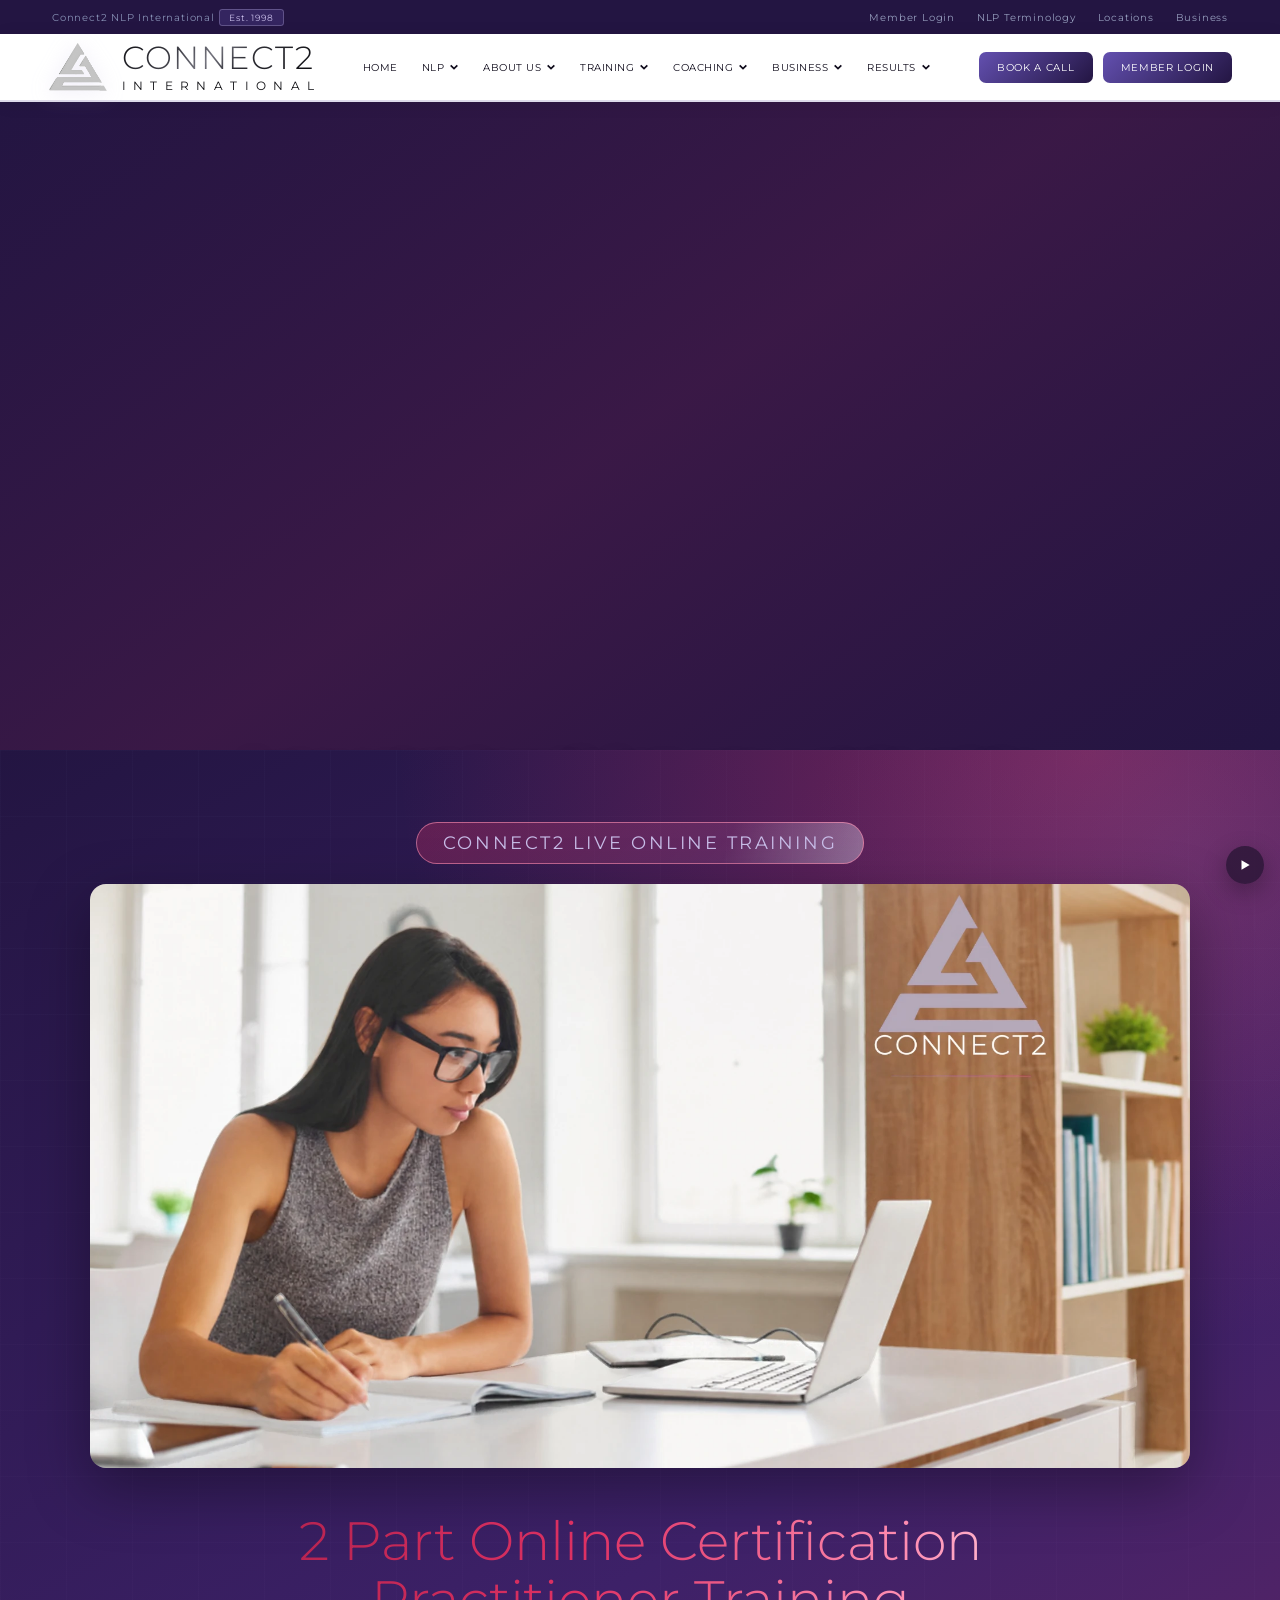
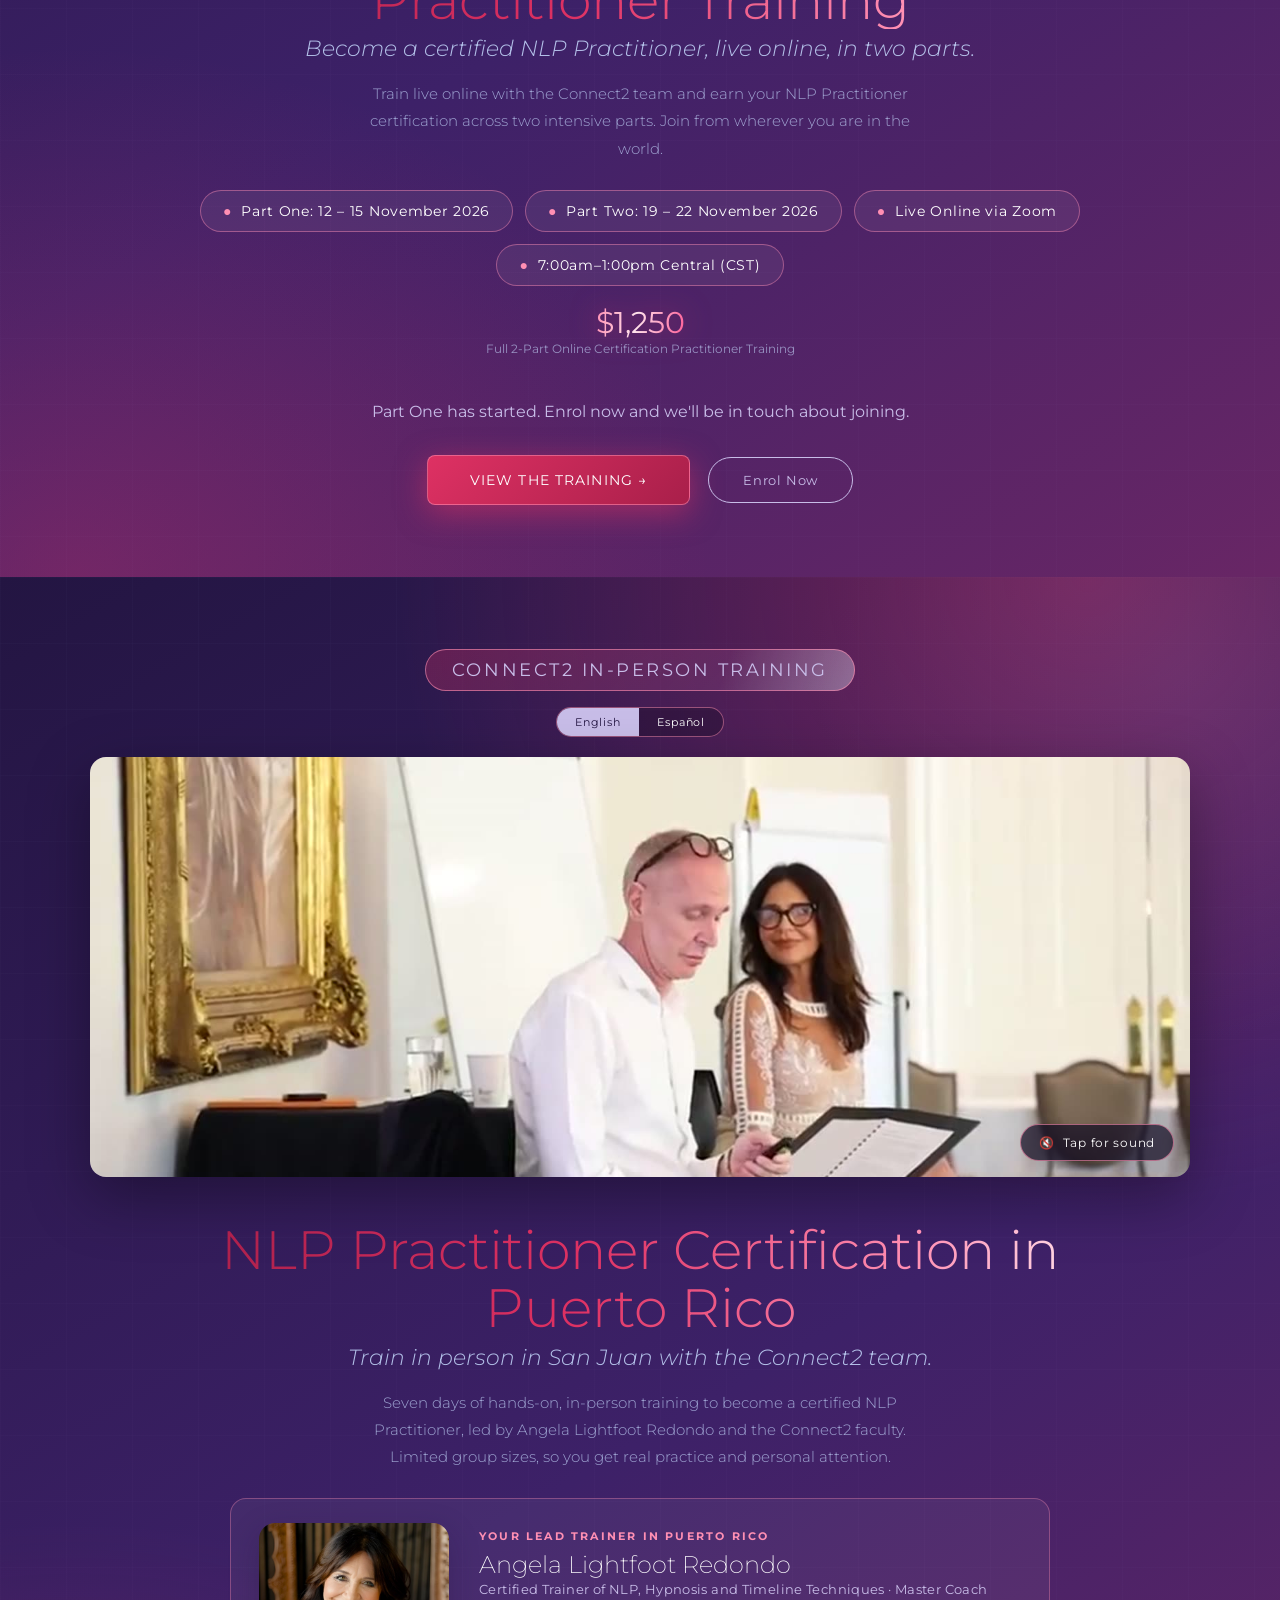
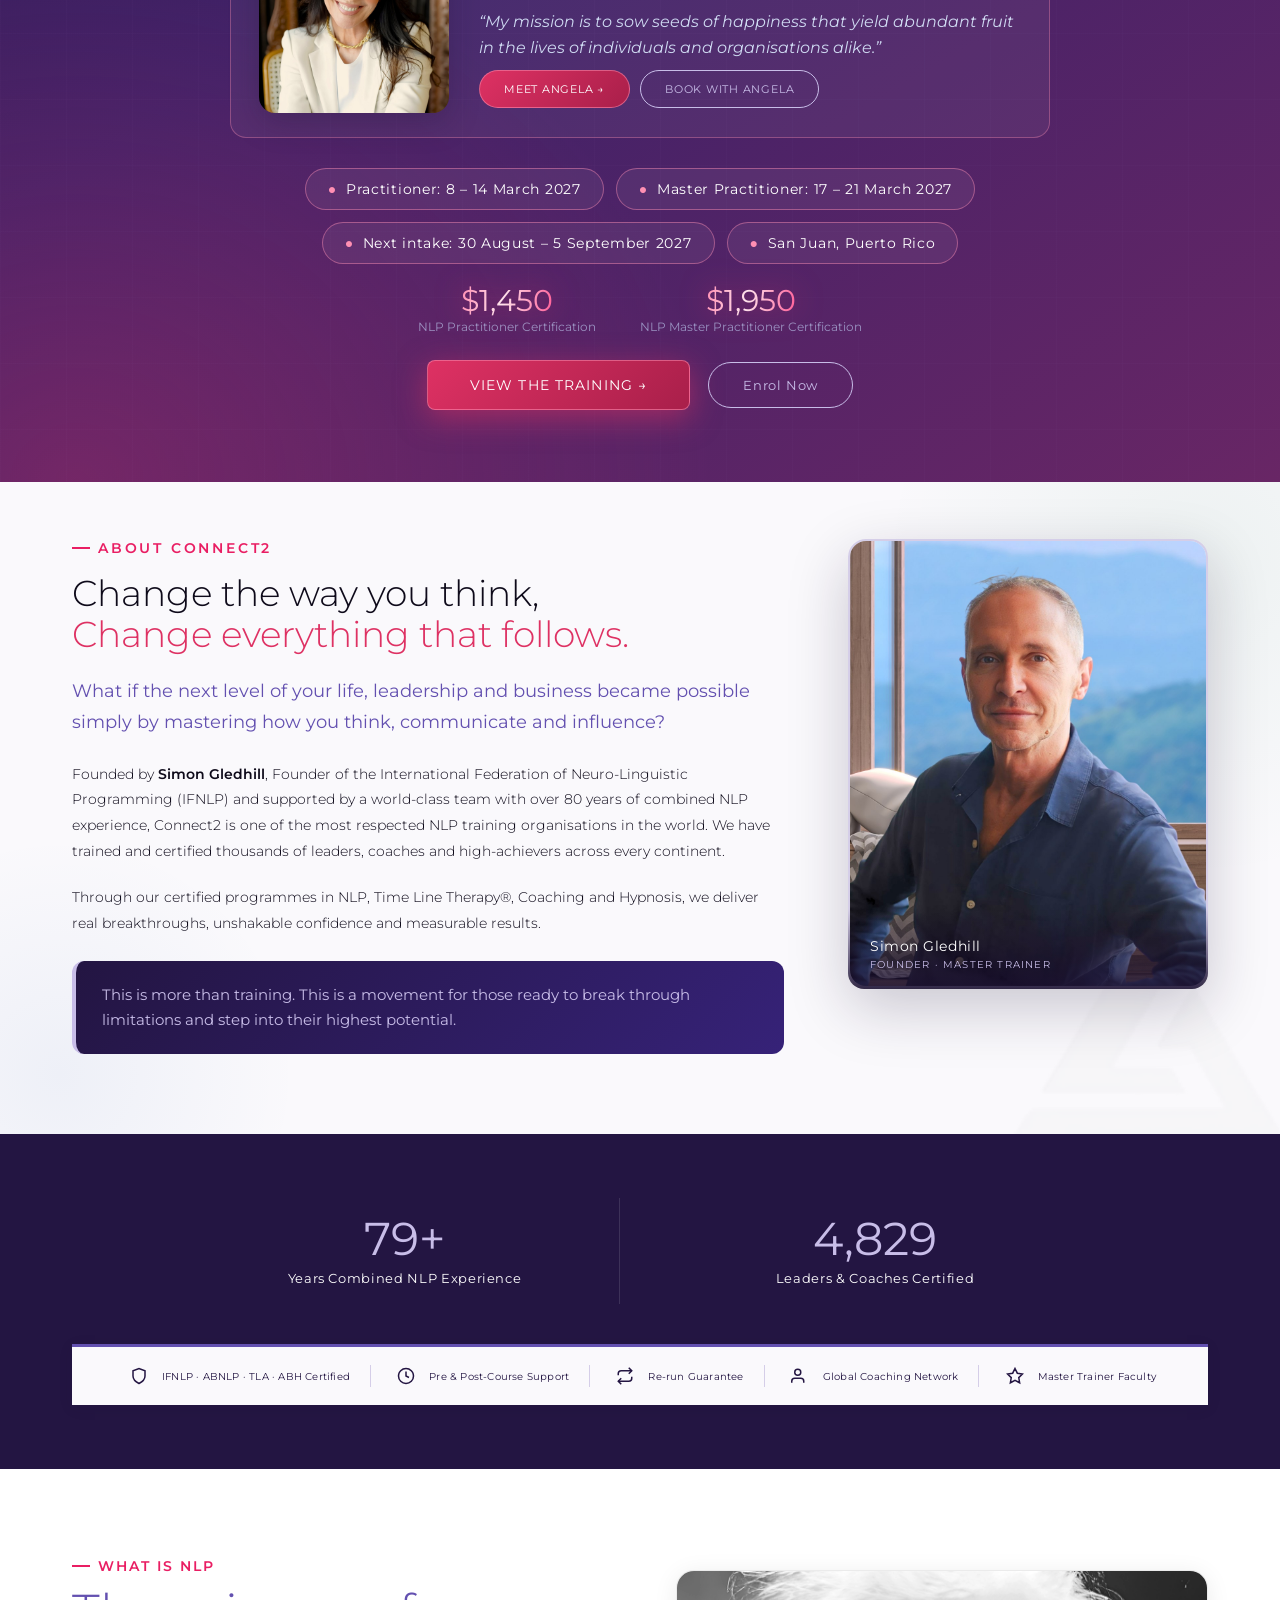
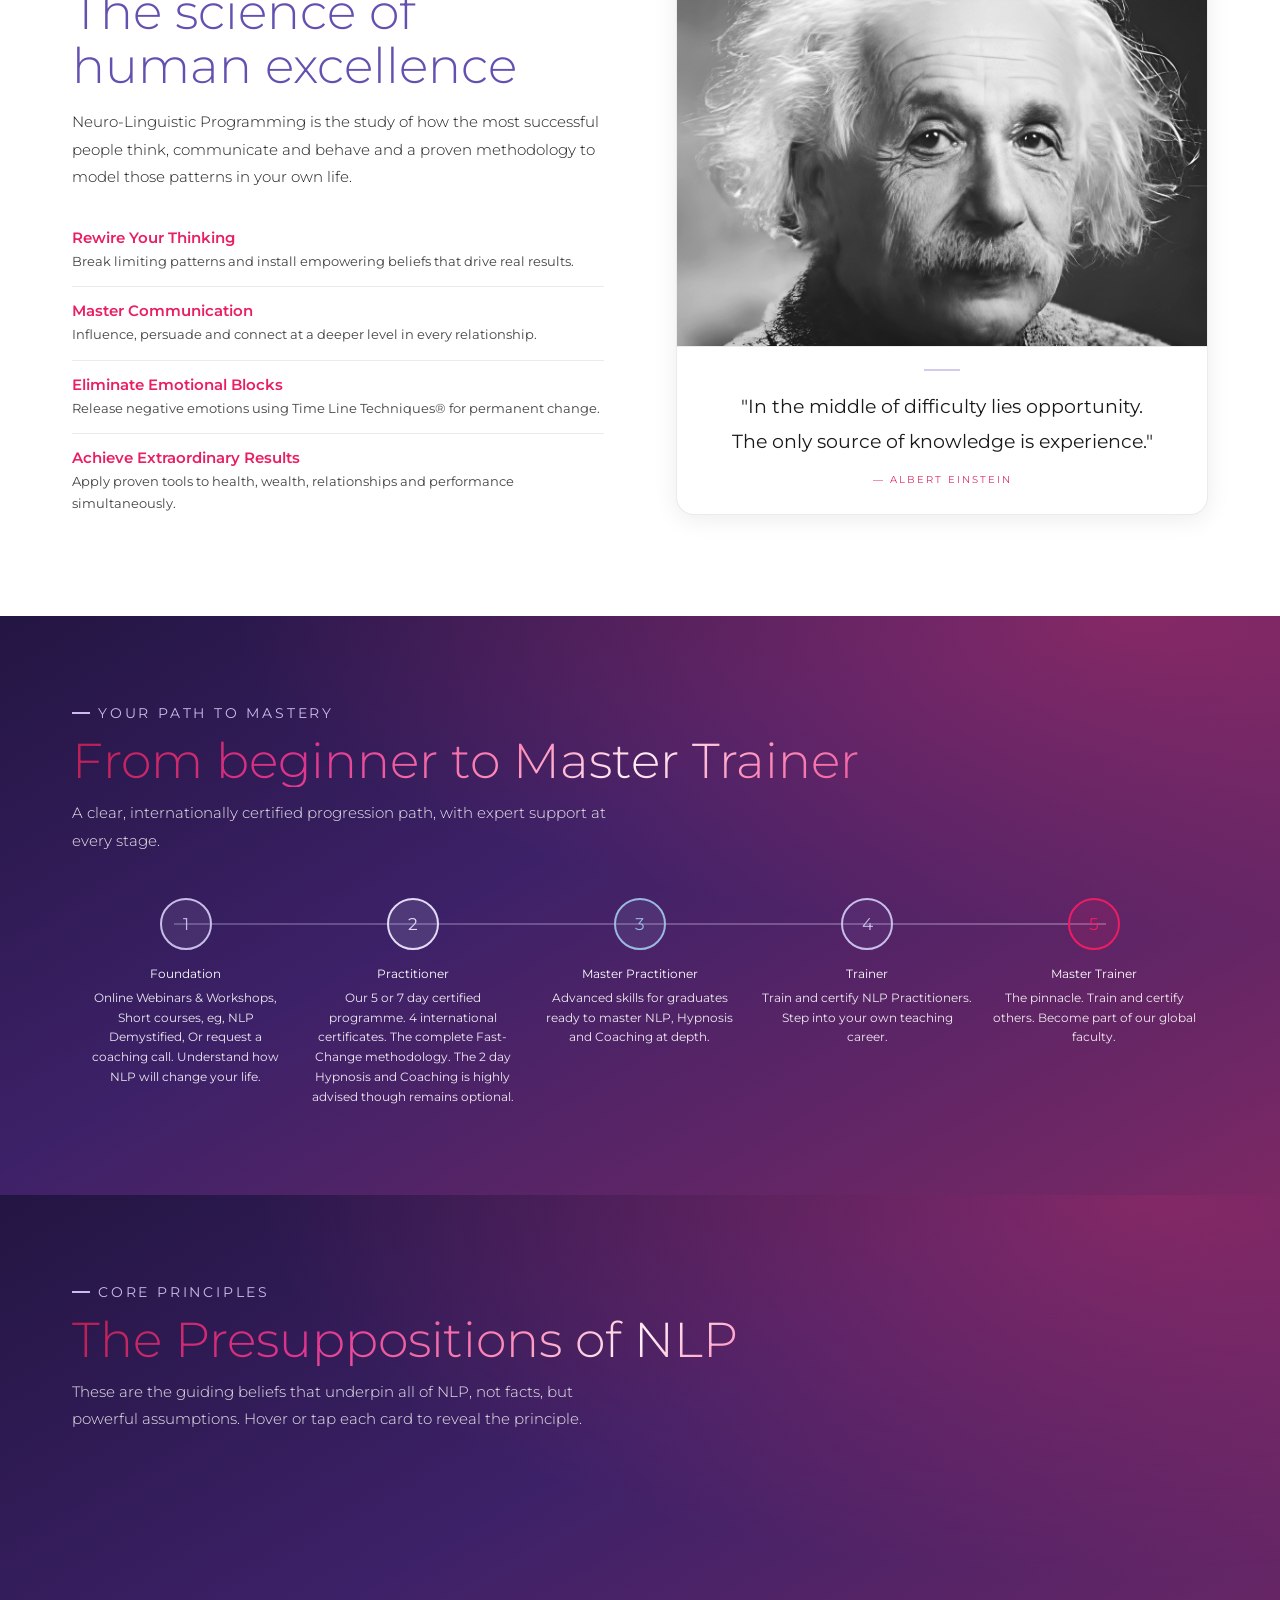
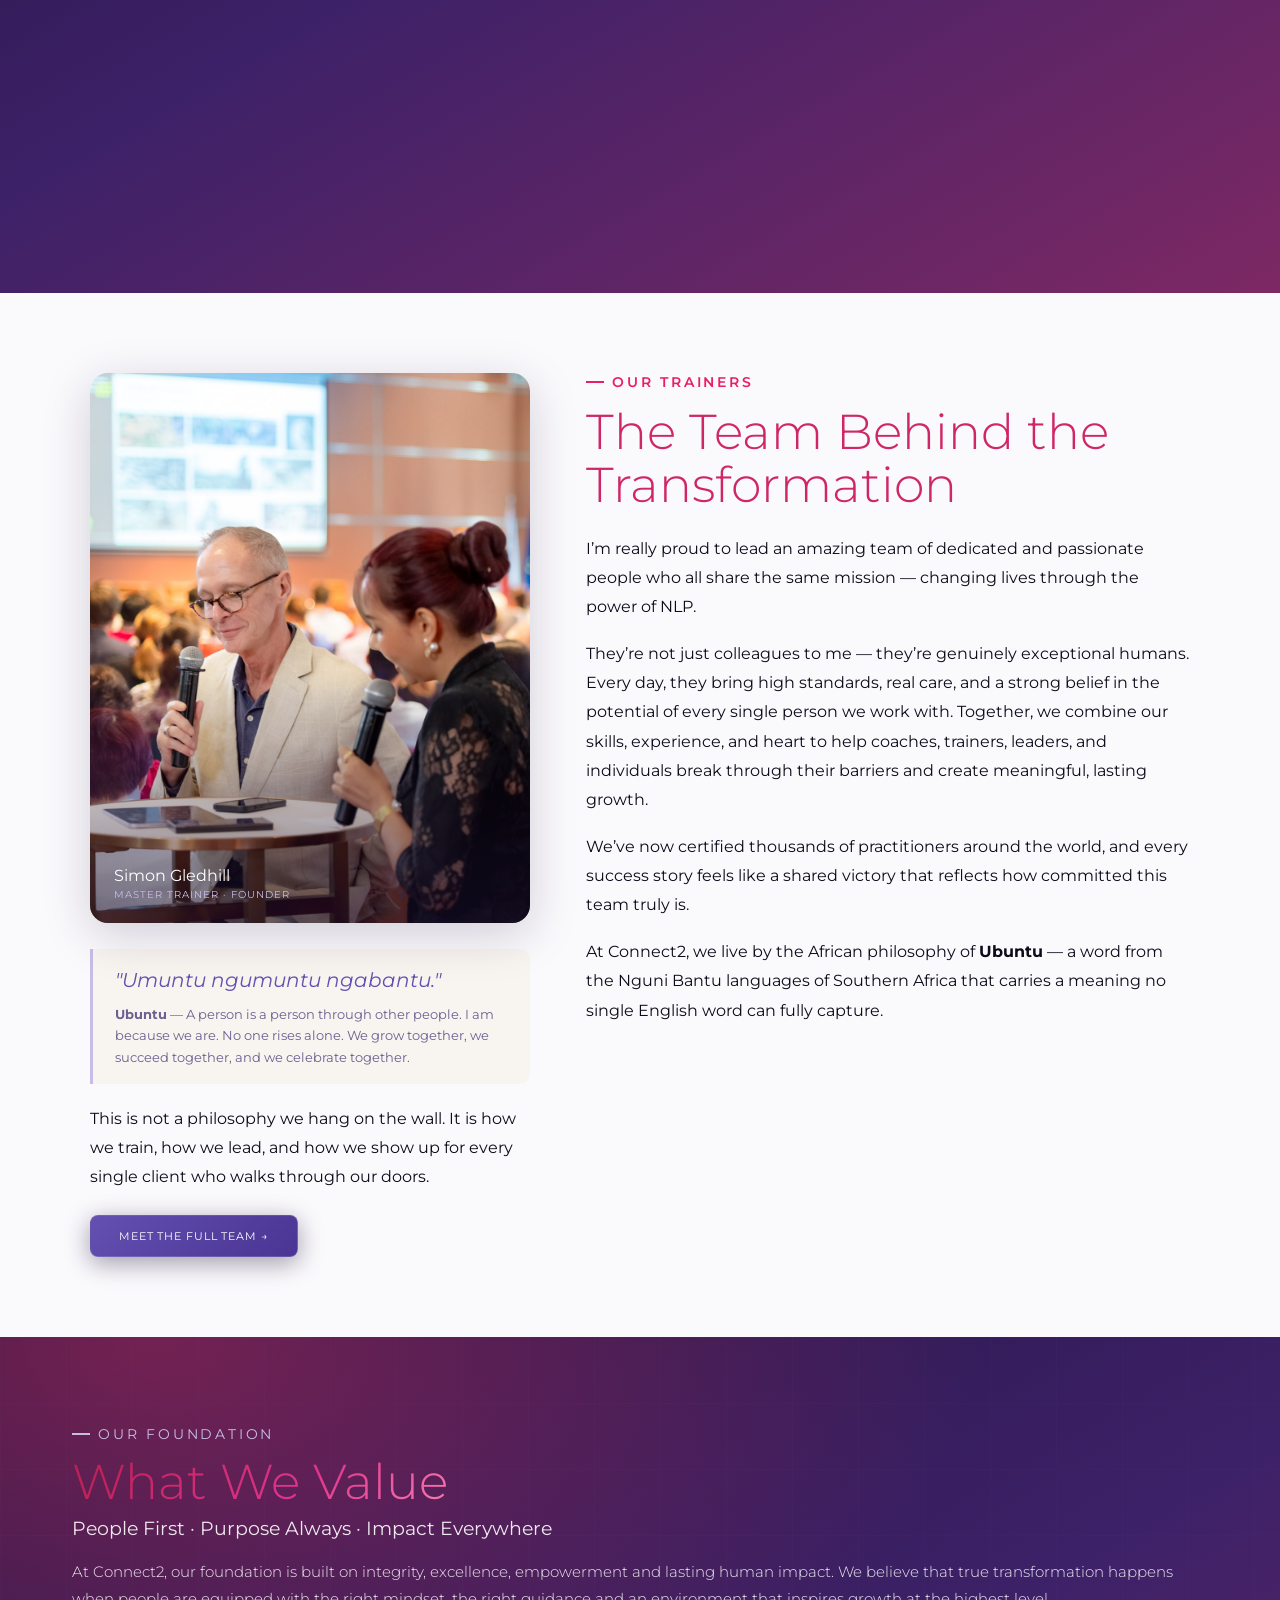
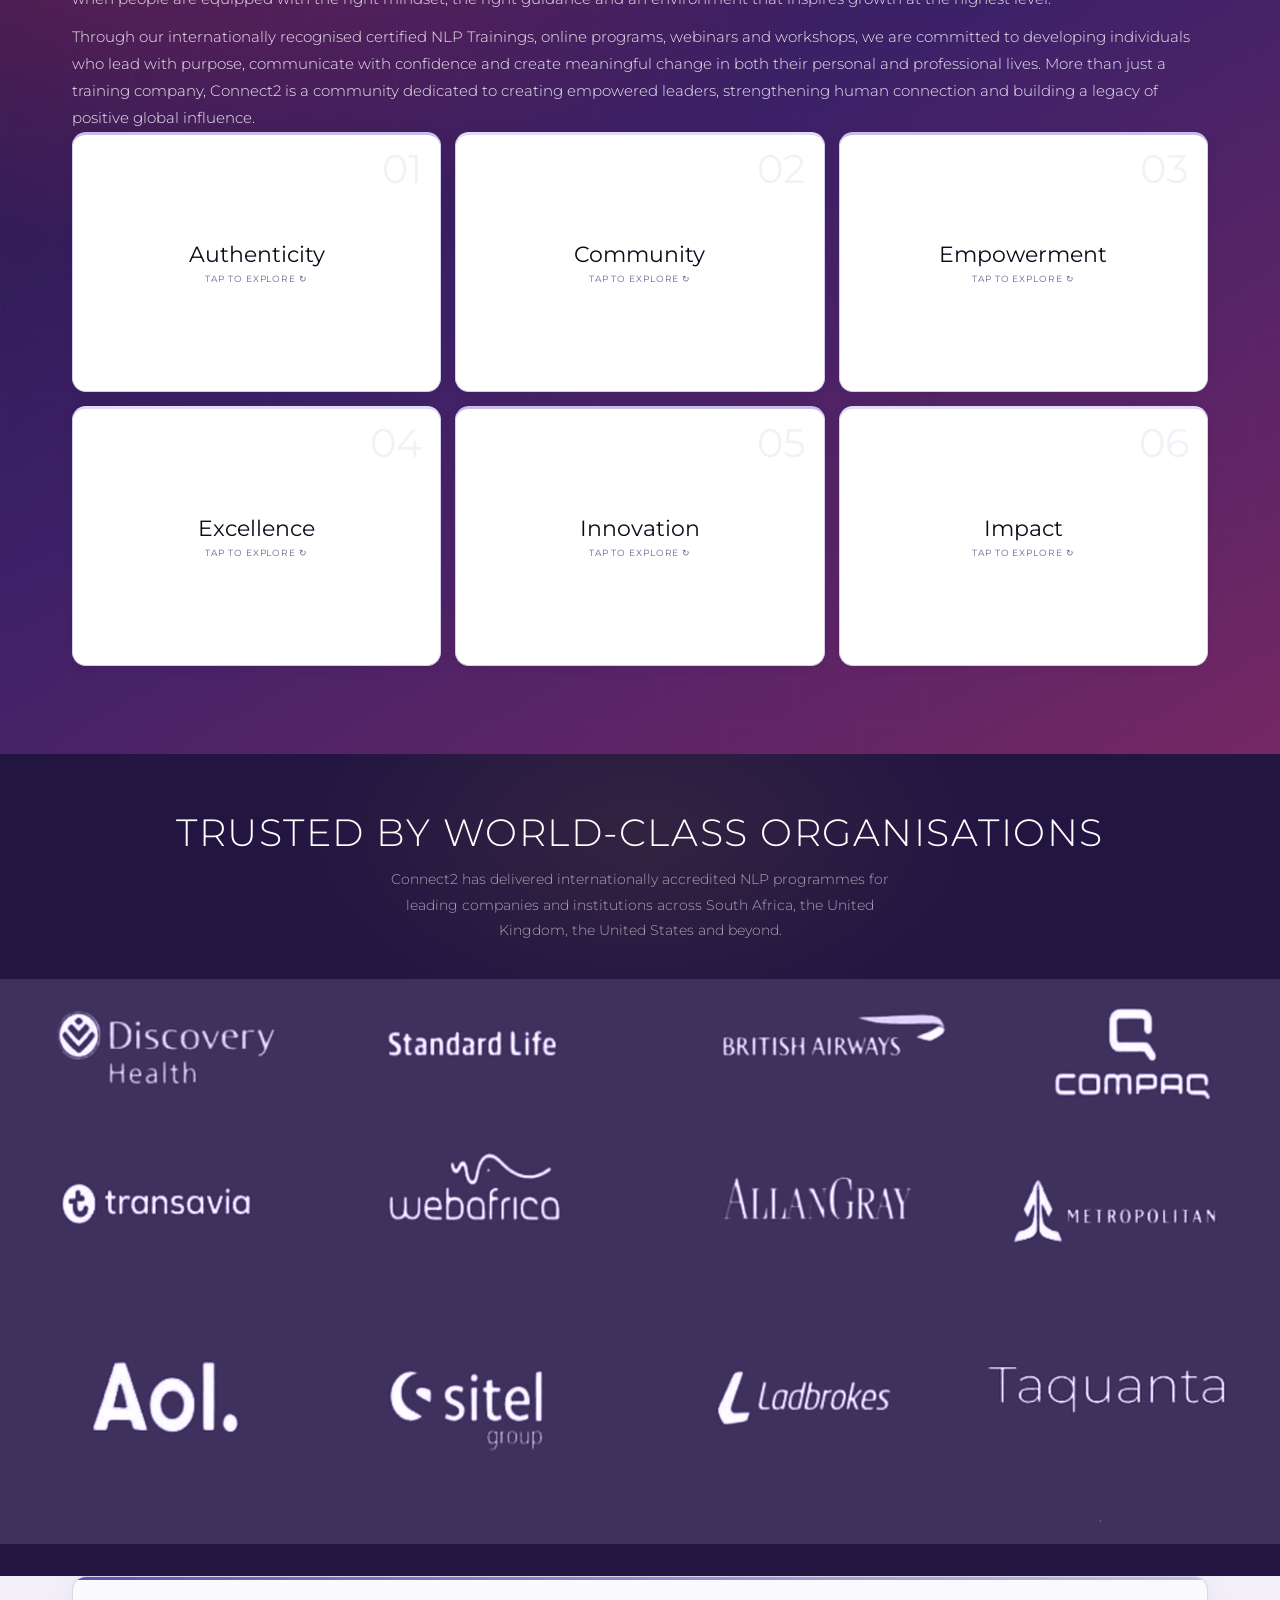
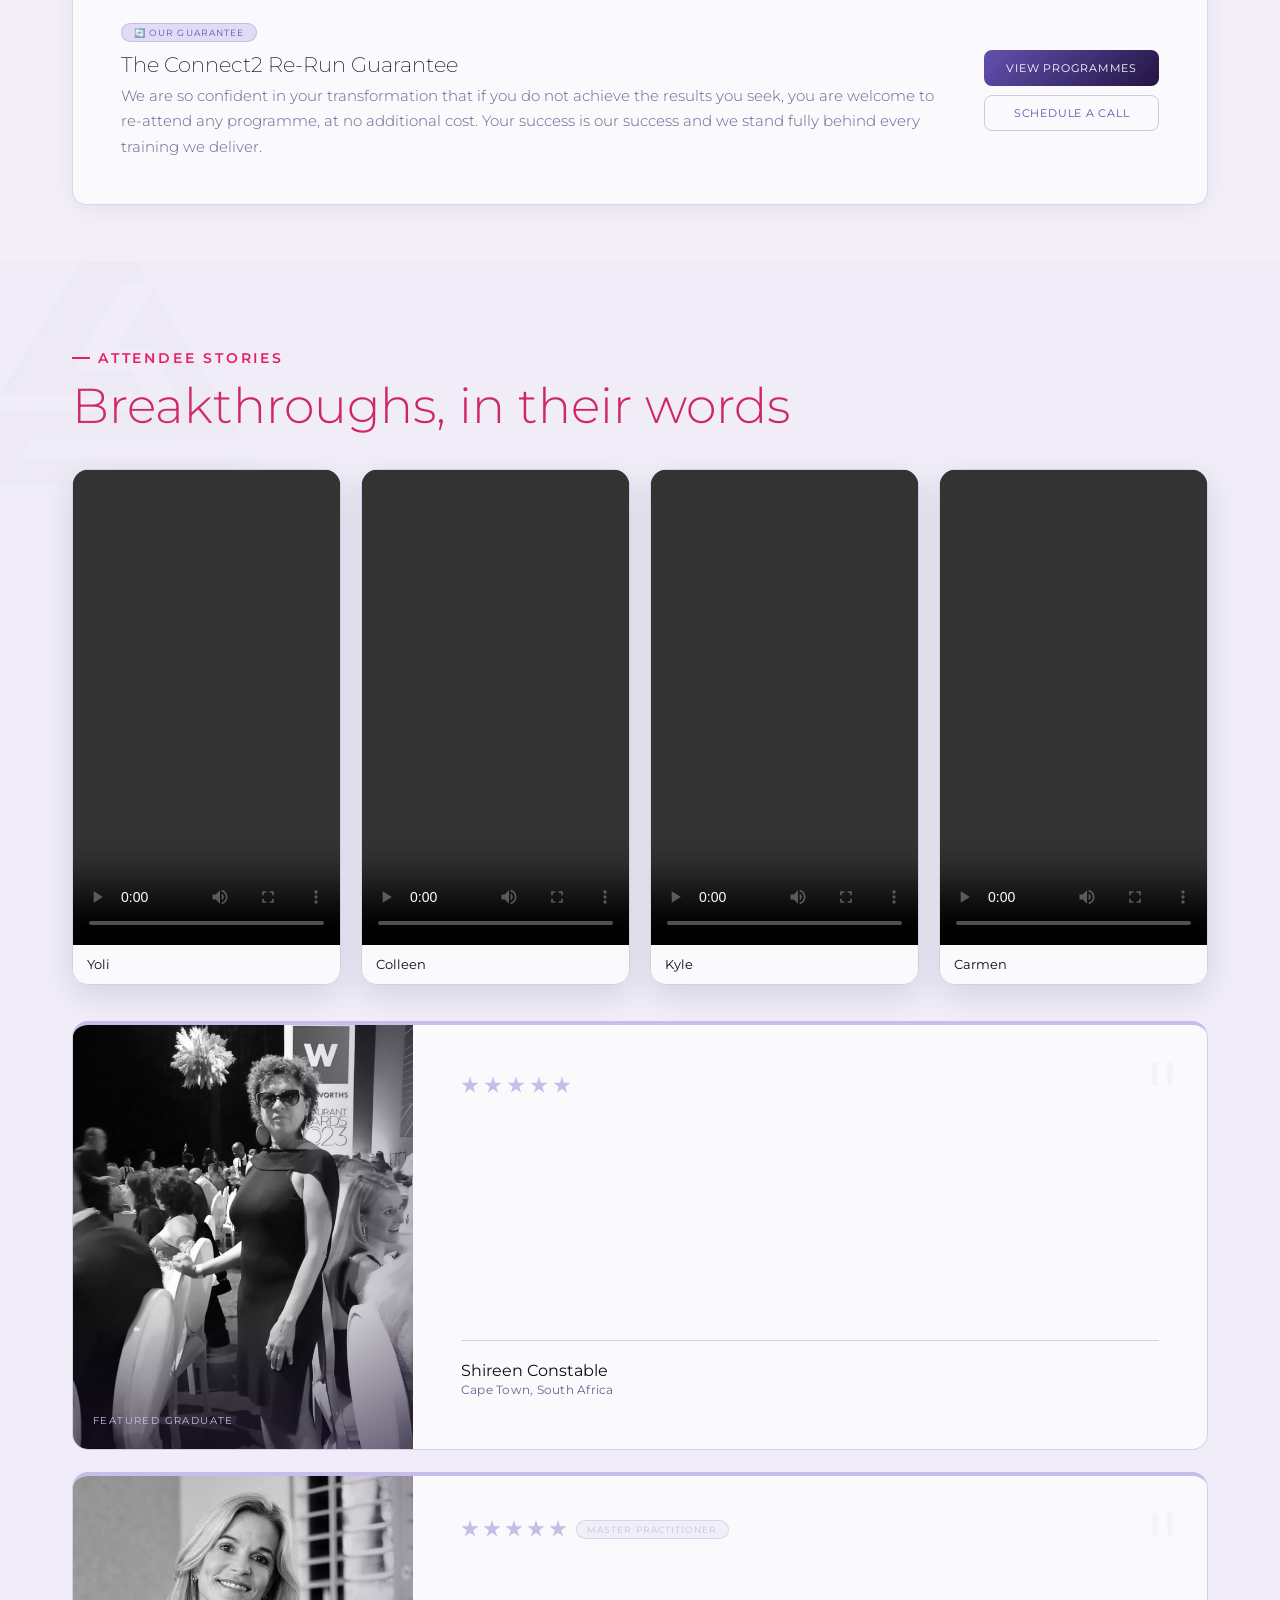
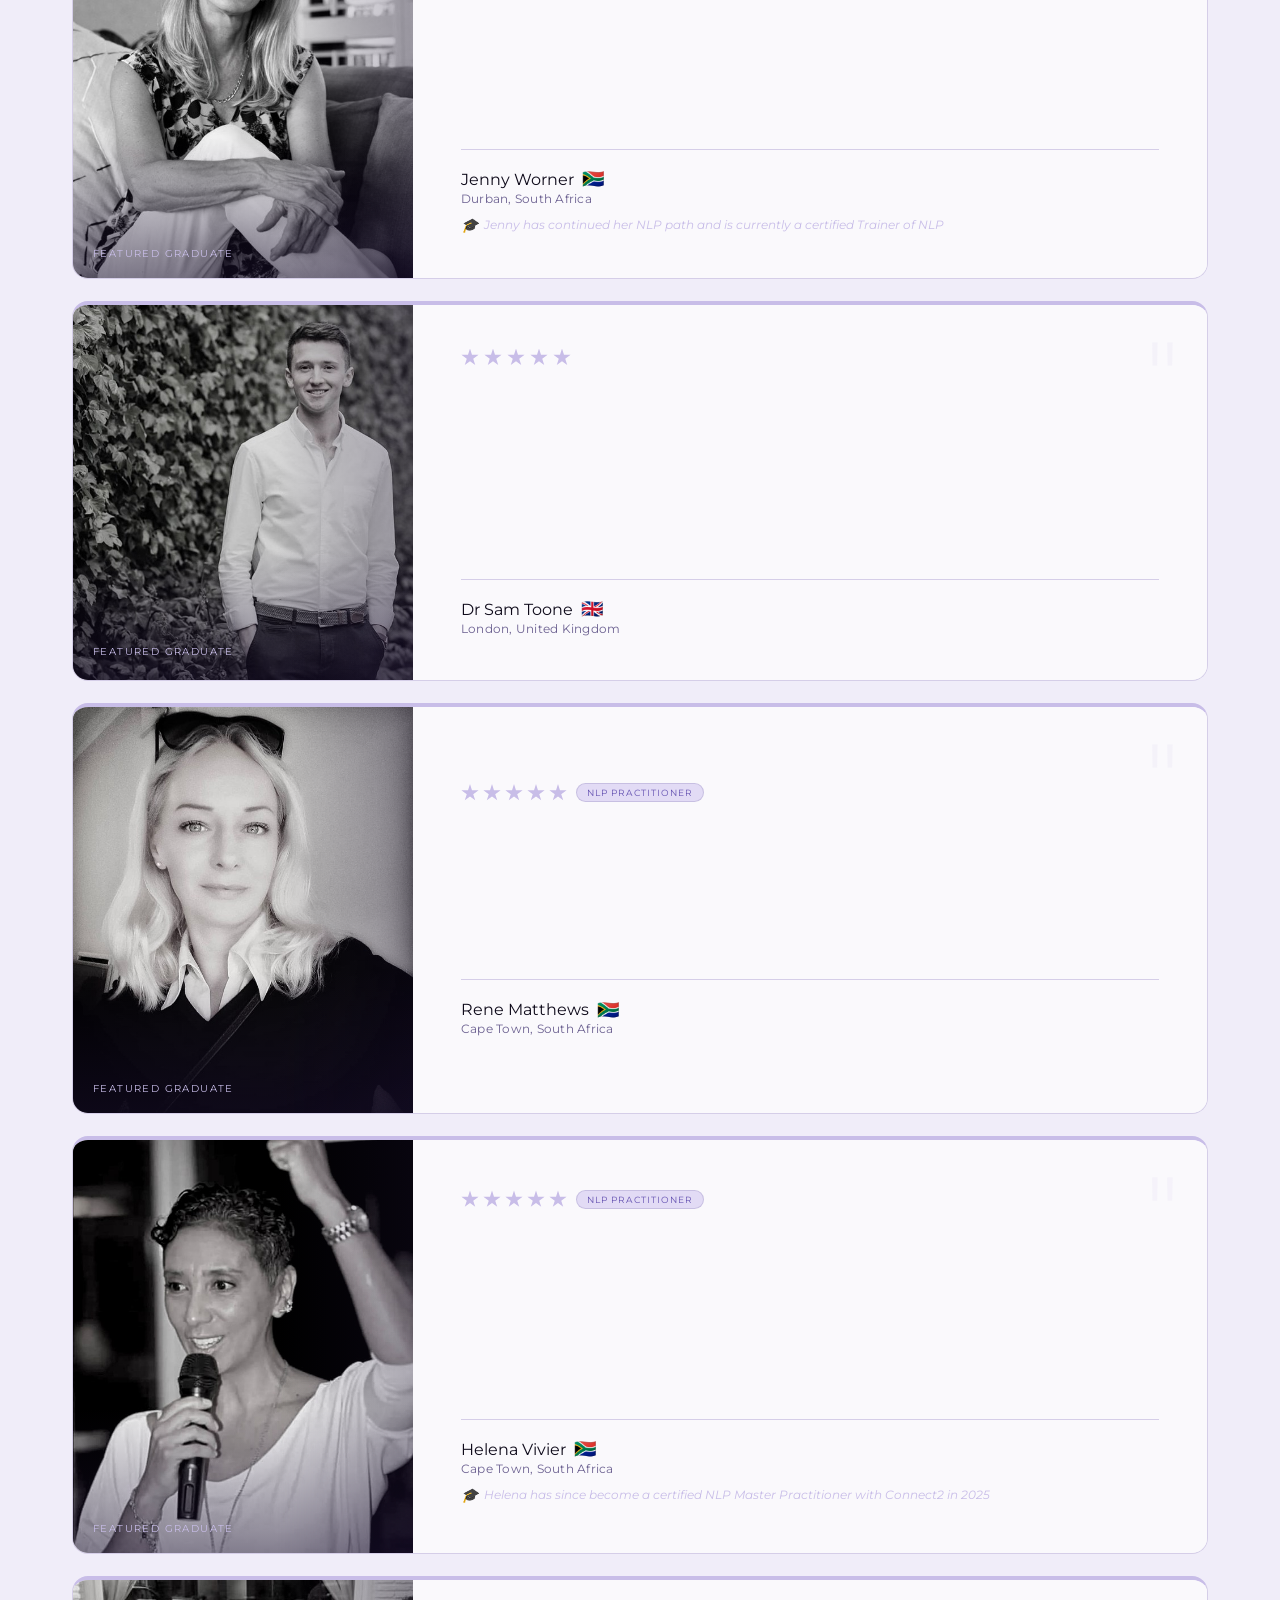
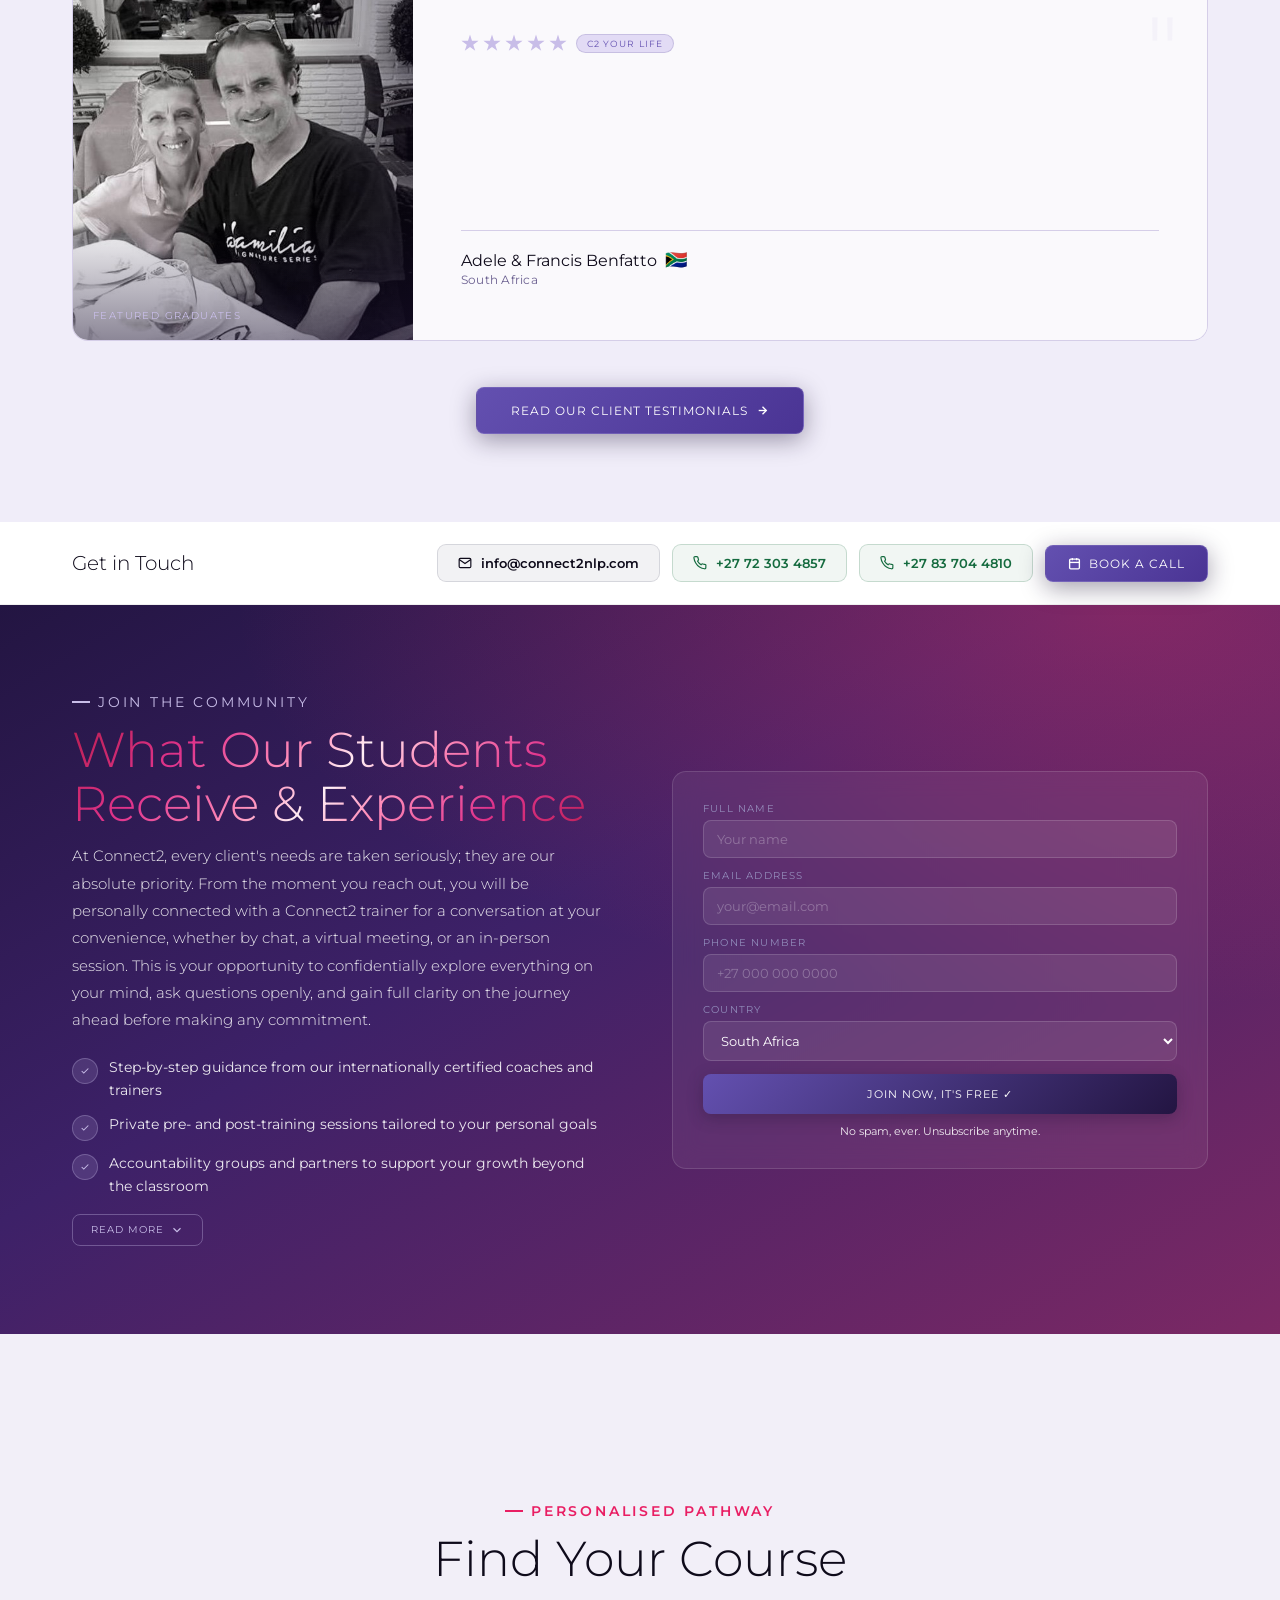
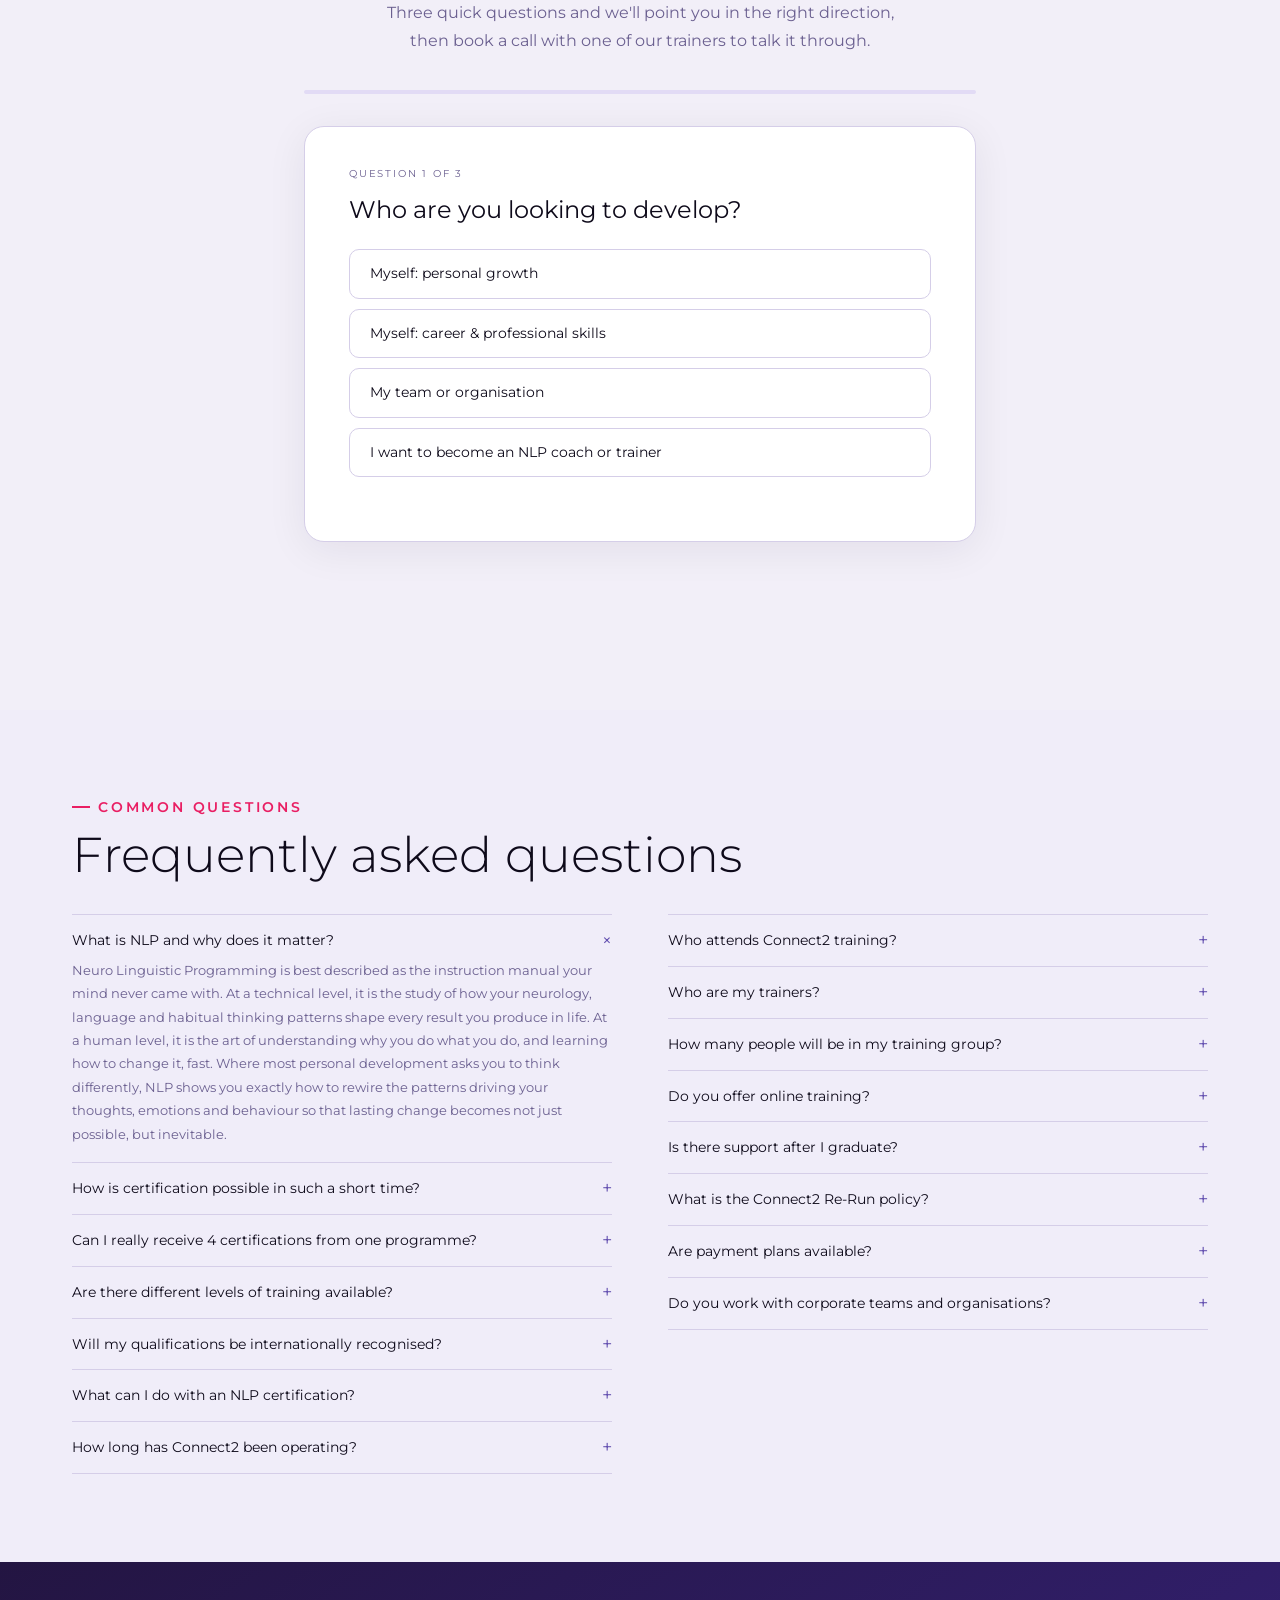
==== commit d7cdfc57: "Add Spanish toggle and Angela feature to Puerto Rico sections; add Master price - English/Espanol sw" ====
--- a/index.html
+++ b/index.html
@@ -379,12 +379,47 @@
 </section>
 
 <!-- PUERTO RICO IN-PERSON PRACTITIONER AD -->
+<style>
+.pr-lang{display:inline-flex;border:1px solid rgba(255,143,179,.5);border-radius:100px;overflow:hidden;background:rgba(20,14,36,.35)}
+.pr-lang-btn{background:transparent;color:#fff;border:0;padding:7px 18px;font-family:var(--title);font-size:11px;letter-spacing:.08em;cursor:pointer;transition:background .2s,color .2s}
+.pr-lang-btn.on{background:var(--gold-bright);color:var(--blue1)}
+.pr-lang.light{border-color:rgba(79,61,140,.35);background:#fff}
+.pr-lang.light .pr-lang-btn{color:var(--blue2)}
+.pr-lang.light .pr-lang-btn.on{background:var(--blue2);color:#fff}
+.pr-angela-in{display:grid;grid-template-columns:190px 1fr;gap:30px;align-items:center;text-align:left}
+.pr-angela-in img{width:190px;height:190px;object-fit:cover;border-radius:16px;display:block;box-shadow:0 10px 30px rgba(26,16,48,.25)}
+.pr-angela-eyebrow{font-family:var(--title);font-size:11px;font-weight:700;letter-spacing:.2em;text-transform:uppercase;color:#e91e63;margin-bottom:8px}
+.pr-angela-name{font-family:var(--title);font-size:24px;font-weight:400;line-height:1.15;margin:0 0 4px}
+.pr-angela-role{font-size:12.5px;letter-spacing:.03em;margin-bottom:12px;font-weight:400}
+.pr-angela-quote{font-family:var(--title);font-style:italic;font-size:16px;line-height:1.6;margin:0 0 10px}
+.pr-angela-bio{font-size:14px;line-height:1.75;margin:0 0 16px;font-weight:300}
+.pr-angela-btns{display:flex;flex-wrap:wrap;gap:10px}
+.pr-angela-btn{display:inline-block;padding:11px 24px;border-radius:100px;font-family:var(--title);font-size:11px;letter-spacing:.07em;text-transform:uppercase;cursor:pointer;text-decoration:none}
+.pr-angela.dark{max-width:820px;margin:0 auto 30px;padding:24px 28px;border-radius:16px;background:rgba(255,255,255,.05);border:1px solid rgba(255,143,179,.35)}
+.pr-angela.dark .pr-angela-eyebrow{color:#ff8fb3}
+.pr-angela.dark .pr-angela-name{color:#fff}
+.pr-angela.dark .pr-angela-role{color:var(--gold-bright)}
+.pr-angela.dark .pr-angela-quote{color:rgba(220,235,255,.9)}
+.pr-angela.dark .pr-angela-bio{color:rgba(200,220,255,.7)}
+.pr-angela.dark .pr-angela-btn.p{background:linear-gradient(135deg,#de3163,#a91f4a);color:#fff;border:1px solid rgba(255,143,179,.55)}
+.pr-angela.dark .pr-angela-btn.g{border:1.5px solid var(--gold-bright);color:var(--gold-bright)}
+.pr-angela.light{background:#fff;border-top:3px solid #e91e63;padding:40px 72px}
+.pr-angela.light .pr-angela-in{max-width:1100px;margin:0 auto}
+.pr-angela.light .pr-angela-name{color:var(--blue1)}
+.pr-angela.light .pr-angela-role{color:var(--blue2)}
+.pr-angela.light .pr-angela-quote{color:var(--blue1)}
+.pr-angela.light .pr-angela-bio{color:var(--text-muted)}
+.pr-angela.light .pr-angela-btn.p{background:linear-gradient(135deg,#de3163,#a91f4a);color:#fff}
+.pr-angela.light .pr-angela-btn.g{border:1.5px solid var(--blue2);color:var(--blue2)}
+@media (max-width:720px){.pr-angela-in{grid-template-columns:1fr;text-align:center;justify-items:center}.pr-angela-btns{justify-content:center}.pr-angela.light{padding:32px 24px}.pr-angela.dark{padding:22px 18px}}
+</style>
 <section id="pr-training-ad" style="padding:72px;background:radial-gradient(90% 70% at 85% 0%,rgba(222,49,99,.4),transparent 60%),radial-gradient(80% 60% at 6% 100%,rgba(222,49,99,.28),transparent 62%),linear-gradient(150deg,var(--blue1) 0%,#3d2168 55%,var(--cerise-deep) 135%);position:relative;overflow:hidden">
   <div style="position:absolute;inset:0;background-image:linear-gradient(rgba(200,189,232,.018) 1px,transparent 1px),linear-gradient(90deg,rgba(200,189,232,.018) 1px,transparent 1px);background-size:66px 66px;pointer-events:none"></div>
   <div style="position:absolute;top:0;right:0;width:500px;height:500px;background:radial-gradient(circle at 80% 20%,rgba(124,111,176,.18),transparent 65%);pointer-events:none"></div>
   <div class="pt-sparkles" aria-hidden="true"></div>
   <div style="max-width:900px;margin:0 auto 20px;text-align:center;position:relative;z-index:1">
-    <div class="pt-label" style="display:inline-flex;align-items:center;gap:8px;padding:9px 26px;border-radius:100px;border:1px solid rgba(255,143,179,.6);font-family:var(--title);font-size:18px;letter-spacing:.14em;text-transform:uppercase;color:var(--gold-bright)">Connect2 In-Person Training</div>
+    <div class="pt-label" style="display:inline-flex;align-items:center;gap:8px;padding:9px 26px;border-radius:100px;border:1px solid rgba(255,143,179,.6);font-family:var(--title);font-size:18px;letter-spacing:.14em;text-transform:uppercase;color:var(--gold-bright)"><span data-es="Capacitación presencial Connect2">Connect2 In-Person Training</span></div>
+    <div style="margin-top:16px"><div class="pr-lang" role="group" aria-label="Language / Idioma"><button type="button" class="pr-lang-btn on" data-lang="en" aria-pressed="true">English</button><button type="button" class="pr-lang-btn" data-lang="es" aria-pressed="false">Español</button></div></div>
   </div>
   <div style="max-width:1100px;margin:0 auto 44px;position:relative;z-index:1">
     <video id="pr-ad-video" autoplay muted loop playsinline preload="auto" poster="images/pr-training-poster.jpg" style="width:100%;height:auto;max-height:420px;object-fit:cover;display:block;border-radius:16px;box-shadow:0 20px 60px rgba(0,0,0,.35)">
@@ -393,22 +428,43 @@
     <button id="pr-ad-video-sound" type="button" aria-pressed="false" style="position:absolute;right:16px;bottom:16px;z-index:2;display:flex;align-items:center;gap:8px;padding:10px 18px;border-radius:100px;border:1px solid rgba(255,143,179,.6);background:rgba(20,14,36,.72);color:#fff;font-family:var(--title);font-size:12px;letter-spacing:.06em;cursor:pointer;animation:ptGlow 2s ease-in-out infinite"><span id="pr-ad-video-sound-icon">&#128263;</span><span id="pr-ad-video-sound-label">Tap for sound</span></button>
   </div>
   <div style="max-width:900px;margin:0 auto;text-align:center;position:relative;z-index:1">
-    <h2 class="cerise-metallic" style="font-family:var(--title);font-size:clamp(26px,4.4vw,54px);font-weight:400;line-height:1.08;margin-bottom:6px">NLP Practitioner Certification in Puerto Rico</h2>
-    <p style="font-family:var(--title);font-style:italic;font-size:clamp(16px,2vw,22px);font-weight:300;color:rgba(200,220,255,.85);margin-bottom:18px">Train in person in San Juan with the Connect2 team.</p>
-    <p style="font-size:15px;color:rgba(200,220,255,.7);line-height:1.82;max-width:560px;margin:0 auto 28px;font-weight:300">Seven days of hands-on, in-person training to become a certified NLP Practitioner, led by Angela Lightfoot Redondo and the Connect2 faculty. Limited group sizes, so you get real practice and personal attention.</p>
+    <h2 class="cerise-metallic" style="font-family:var(--title);font-size:clamp(26px,4.4vw,54px);font-weight:400;line-height:1.08;margin-bottom:6px" data-es="Certificación NLP Practitioner en Puerto Rico">NLP Practitioner Certification in Puerto Rico</h2>
+    <p style="font-family:var(--title);font-style:italic;font-size:clamp(16px,2vw,22px);font-weight:300;color:rgba(200,220,255,.85);margin-bottom:18px" data-es="Capacítate en persona en San Juan con el equipo de Connect2.">Train in person in San Juan with the Connect2 team.</p>
+    <p style="font-size:15px;color:rgba(200,220,255,.7);line-height:1.82;max-width:560px;margin:0 auto 28px;font-weight:300" data-es="Siete días de capacitación práctica y presencial para certificarte como NLP Practitioner (Programación Neurolingüística), dirigida por Angela Lightfoot Redondo y el equipo docente de Connect2. Los grupos son reducidos, para que tengas práctica real y atención personalizada.">Seven days of hands-on, in-person training to become a certified NLP Practitioner, led by Angela Lightfoot Redondo and the Connect2 faculty. Limited group sizes, so you get real practice and personal attention.</p>
+    <div class="pr-angela dark">
+      <div class="pr-angela-in">
+        <img src="images/img-5.png" alt="Angela Lightfoot Redondo, lead trainer for Connect2 Puerto Rico" width="1080" height="1080" loading="lazy"/>
+        <div>
+          <div class="pr-angela-eyebrow" data-es="Tu formadora principal en Puerto Rico">Your lead trainer in Puerto Rico</div>
+          <h3 class="pr-angela-name">Angela Lightfoot Redondo</h3>
+          <div class="pr-angela-role" data-es="Formadora certificada en PNL, Hipnosis y Técnicas de Línea de Tiempo · Master Coach">Certified Trainer of NLP, Hypnosis and Timeline Techniques · Master Coach</div>
+          <p class="pr-angela-quote" data-es="“Mi misión es sembrar semillas de felicidad que den abundantes frutos en la vida de personas y organizaciones por igual.”">“My mission is to sow seeds of happiness that yield abundant fruit in the lives of individuals and organisations alike.”</p>
+          <div class="pr-angela-btns">
+            <span class="pr-angela-btn p" onclick="c2OpenAngela()" data-es="Conoce a Angela &rarr;">Meet Angela &rarr;</span>
+            <a class="pr-angela-btn g" href="https://wa.me/13523628969?text=Hello%20Angela%2C%20I%20found%20you%20on%20the%20Connect2%20NLP%20website%20and%20would%20like%20to%20book%20a%20call%20with%20you.%20Please%20contact%20me%20at%20your%20earliest%20convenience.%20Thank%20you" data-es-href="https://wa.me/13523628969?text=Hola%20Angela%2C%20encontr%C3%A9%20tu%20informaci%C3%B3n%20en%20el%20sitio%20web%20de%20Connect2%20NLP%20y%20me%20gustar%C3%ADa%20reservar%20una%20llamada%20contigo.%20Por%20favor%2C%20cont%C3%A1ctame%20lo%20antes%20posible.%20Gracias" target="_blank" rel="noopener" data-es="Reserva con Angela">Book with Angela</a>
+          </div>
+        </div>
+      </div>
+    </div>
     <div style="display:flex;flex-wrap:wrap;gap:12px;justify-content:center;margin:0 auto 20px">
-      <div style="display:inline-flex;align-items:center;gap:9px;padding:11px 22px;border-radius:100px;background:rgba(255,255,255,.06);border:1px solid rgba(255,143,179,.45);font-family:var(--title);font-size:14px;letter-spacing:.05em;color:#fff"><span style="color:#ff8fb3">&#9679;</span>Practitioner: 8 &ndash; 14 March 2027</div>
-      <div style="display:inline-flex;align-items:center;gap:9px;padding:11px 22px;border-radius:100px;background:rgba(255,255,255,.06);border:1px solid rgba(255,143,179,.45);font-family:var(--title);font-size:14px;letter-spacing:.05em;color:#fff"><span style="color:#ff8fb3">&#9679;</span>Master Practitioner: 17 &ndash; 21 March 2027</div>
-      <div style="display:inline-flex;align-items:center;gap:9px;padding:11px 22px;border-radius:100px;background:rgba(255,255,255,.06);border:1px solid rgba(255,143,179,.45);font-family:var(--title);font-size:14px;letter-spacing:.05em;color:#fff"><span style="color:#ff8fb3">&#9679;</span>Next intake: 30 August &ndash; 5 September 2027</div>
+      <div style="display:inline-flex;align-items:center;gap:9px;padding:11px 22px;border-radius:100px;background:rgba(255,255,255,.06);border:1px solid rgba(255,143,179,.45);font-family:var(--title);font-size:14px;letter-spacing:.05em;color:#fff"><span style="color:#ff8fb3">&#9679;</span><span data-es="Practitioner: 8 &ndash; 14 de marzo de 2027">Practitioner: 8 &ndash; 14 March 2027</span></div>
+      <div style="display:inline-flex;align-items:center;gap:9px;padding:11px 22px;border-radius:100px;background:rgba(255,255,255,.06);border:1px solid rgba(255,143,179,.45);font-family:var(--title);font-size:14px;letter-spacing:.05em;color:#fff"><span style="color:#ff8fb3">&#9679;</span><span data-es="Master Practitioner: 17 &ndash; 21 de marzo de 2027">Master Practitioner: 17 &ndash; 21 March 2027</span></div>
+      <div style="display:inline-flex;align-items:center;gap:9px;padding:11px 22px;border-radius:100px;background:rgba(255,255,255,.06);border:1px solid rgba(255,143,179,.45);font-family:var(--title);font-size:14px;letter-spacing:.05em;color:#fff"><span style="color:#ff8fb3">&#9679;</span><span data-es="Próxima convocatoria: 30 de agosto &ndash; 5 de septiembre de 2027">Next intake: 30 August &ndash; 5 September 2027</span></div>
       <div style="display:inline-flex;align-items:center;gap:9px;padding:11px 22px;border-radius:100px;background:rgba(255,255,255,.06);border:1px solid rgba(255,143,179,.45);font-family:var(--title);font-size:14px;letter-spacing:.05em;color:#fff"><span style="color:#ff8fb3">&#9679;</span>San Juan, Puerto Rico</div>
     </div>
-    <div style="display:inline-flex;flex-direction:column;align-items:center;gap:2px;margin:0 auto 26px">
-      <div class="pt-price" style="font-family:var(--title);font-size:30px;font-weight:400;line-height:1.1">$1,450</div>
-      <div style="font-size:12px;color:rgba(200,220,255,.6)">NLP Practitioner Certification, Puerto Rico</div>
+    <div style="display:flex;flex-wrap:wrap;gap:44px;justify-content:center;margin:0 auto 26px">
+      <div style="display:inline-flex;flex-direction:column;align-items:center;gap:2px">
+        <div class="pt-price" style="font-family:var(--title);font-size:30px;font-weight:400;line-height:1.1">$1,450</div>
+        <div style="font-size:12px;color:rgba(200,220,255,.6)" data-es="Certificación NLP Practitioner">NLP Practitioner Certification</div>
+      </div>
+      <div style="display:inline-flex;flex-direction:column;align-items:center;gap:2px">
+        <div class="pt-price" style="font-family:var(--title);font-size:30px;font-weight:400;line-height:1.1">$1,950</div>
+        <div style="font-size:12px;color:rgba(200,220,255,.6)" data-es="Certificación NLP Master Practitioner">NLP Master Practitioner Certification</div>
+      </div>
     </div>
     <div style="margin:8px auto 0">
-      <span onclick="goPage('page-practitioner')" class="btn-primary pt-cta" style="display:inline-block;padding:15px 42px;font-size:14px;cursor:pointer;background:linear-gradient(135deg,#de3163,#a91f4a);border:1px solid rgba(255,143,179,.55);box-shadow:0 8px 30px rgba(222,49,99,.55)">View the Training &rarr;</span>
-      <span onclick="openEnrol()" style="display:inline-block;margin-left:14px;padding:14px 34px;border-radius:100px;border:1.5px solid var(--gold-bright);color:var(--gold-bright);font-family:var(--title);font-size:13px;letter-spacing:.06em;cursor:pointer">Enrol Now</span>
+      <span onclick="goPage('page-practitioner')" class="btn-primary pt-cta" style="display:inline-block;padding:15px 42px;font-size:14px;cursor:pointer;background:linear-gradient(135deg,#de3163,#a91f4a);border:1px solid rgba(255,143,179,.55);box-shadow:0 8px 30px rgba(222,49,99,.55)" data-es="Ver el programa &rarr;">View the Training &rarr;</span>
+      <span onclick="openEnrol()" style="display:inline-block;margin-left:14px;padding:14px 34px;border-radius:100px;border:1.5px solid var(--gold-bright);color:var(--gold-bright);font-family:var(--title);font-size:13px;letter-spacing:.06em;cursor:pointer" data-es="Inscríbete ahora">Enrol Now</span>
     </div>
   </div>
   <script>
@@ -416,9 +472,10 @@
     (function(){var box=document.querySelector('#pr-training-ad .pt-sparkles');if(!box)return;var cls=['','','c','c','g','f','f'];for(var i=0;i<42;i++){var s=document.createElement('i'),z=6+Math.random()*16;s.style.cssText='left:'+(Math.random()*100)+'%;top:'+(Math.random()*100)+'%;width:'+z+'px;height:'+z+'px;--d:'+(2.4+Math.random()*3.2)+'s;--delay:'+(Math.random()*5)+'s';var c=cls[Math.floor(Math.random()*cls.length)];if(c)s.className=c;box.appendChild(s);}})();
     var v=document.getElementById("pr-ad-video"),b=document.getElementById("pr-ad-video-sound"),ic=document.getElementById("pr-ad-video-sound-icon"),lb=document.getElementById("pr-ad-video-sound-label"),theme=document.getElementById("change-is-calling-audio");
     if(!v||!b)return;
-    function render(){var on=!v.muted;window.c2VideoSoundOn=on;b.setAttribute("aria-pressed",on);ic.innerHTML=on?"&#128266;":"&#128263;";lb.textContent=on?"Sound on":"Tap for sound";}
+    function render(){var on=!v.muted,es=window.c2PRLang==="es";window.c2VideoSoundOn=on;b.setAttribute("aria-pressed",on);ic.innerHTML=on?"&#128266;":"&#128263;";lb.textContent=on?(es?"Sonido activado":"Sound on"):(es?"Toca para activar el sonido":"Tap for sound");}
     b.addEventListener("click",function(e){e.stopPropagation();v.muted=!v.muted;if(!v.muted){window.c2UnmutedAt=Date.now();v.volume=1;if(theme)theme.pause();v.play().catch(function(){});}render();});
     if(theme)theme.addEventListener("play",function(){if(!v.muted&&Date.now()-(window.c2UnmutedAt||0)>1500){v.muted=true;render();}});
+    document.addEventListener("c2prlang",render);
     render();
   })();
   </script>
@@ -1472,33 +1529,50 @@
       </div>
     </div>
     <div class="loc-info">
+      <div style="margin-bottom:16px"><div class="pr-lang light" role="group" aria-label="Language / Idioma"><button type="button" class="pr-lang-btn on" data-lang="en" aria-pressed="true">English</button><button type="button" class="pr-lang-btn" data-lang="es" aria-pressed="false">Español</button></div></div>
       <div class="loc-info-eyebrow">Connect2 Puerto Rico</div>
       <h2>Puerto Rico</h2>
-      <p class="loc-info-desc">Led by Angela Lightfoot Redondo, Master Coach and Certified Trainer of NLP, Hypnosis and Time Line Techniques, Connect2 Puerto Rico brings world-class NLP training to the heart of the Caribbean. Angela's unique Equine Assisted Learning approach and deep community connections make this region truly distinctive.</p>
+      <p class="loc-info-desc" data-es="Dirigido por Angela Lightfoot Redondo, Master Coach y formadora certificada en PNL, Hipnosis y Técnicas de Línea de Tiempo, Connect2 Puerto Rico ofrece capacitación en PNL de clase mundial en el corazón del Caribe. El enfoque único de Angela en el Aprendizaje Asistido con Caballos y sus profundos vínculos con la comunidad hacen de esta región algo verdaderamente distintivo.">Led by Angela Lightfoot Redondo, Master Coach and Certified Trainer of NLP, Hypnosis and Time Line Techniques, Connect2 Puerto Rico brings world-class NLP training to the heart of the Caribbean. Angela's unique Equine Assisted Learning approach and deep community connections make this region truly distinctive.</p>
       <div class="loc-cities">
-        <div class="loc-city"><div class="loc-city-dot"></div><div class="loc-city-name">San Juan</div><div class="loc-city-detail">Primary training venue</div></div>
-        <div class="loc-city"><div class="loc-city-dot" style="background:var(--gold)"></div><div class="loc-city-name">Carabali Rainforest</div><div class="loc-city-detail">EAL/T, equine experiences</div></div>
-        <div class="loc-city"><div class="loc-city-dot" style="background:#6aacff"></div><div class="loc-city-name">Corporate partners</div><div class="loc-city-detail">Dragon Fly Global DMC</div></div>
+        <div class="loc-city"><div class="loc-city-dot"></div><div class="loc-city-name">San Juan</div><div class="loc-city-detail" data-es="Sede principal de capacitación">Primary training venue</div></div>
+        <div class="loc-city"><div class="loc-city-dot" style="background:var(--gold)"></div><div class="loc-city-name">Carabali Rainforest</div><div class="loc-city-detail" data-es="EAL/T, experiencias con caballos">EAL/T, equine experiences</div></div>
+        <div class="loc-city"><div class="loc-city-dot" style="background:#6aacff"></div><div class="loc-city-name" data-es="Aliados corporativos">Corporate partners</div><div class="loc-city-detail">Dragon Fly Global DMC</div></div>
       </div>
       <div class="loc-courses-offered">
         <span class="loc-course-tag">NLP Practitioner</span>
         <span class="loc-course-tag">Breakthrough Destination</span>
-        <span class="loc-course-tag">Equine Assisted Learning</span>
-        <span class="loc-course-tag">Happiness Coaching</span>
-        <span class="loc-course-tag">Corporate Programmes</span>
+        <span class="loc-course-tag" data-es="Aprendizaje Asistido con Caballos">Equine Assisted Learning</span>
+        <span class="loc-course-tag" data-es="Coaching de la Felicidad">Happiness Coaching</span>
+        <span class="loc-course-tag" data-es="Programas Corporativos">Corporate Programmes</span>
       </div>
       <div class="loc-btns">
-        <a class="btn-loc-primary" href="https://wa.me/27723034857?text=Hello%20there%2C%20I%20am%20contacting%20directly%20from%20the%20CONNECT2%20Website%20and%20would%20like%20to%20book%20a%20call%20to%20discuss%20the%20training%20and%20coaching%20you%20offer.%20Thank%20you" target="_blank">Book in Puerto Rico</a>
-        <span class="btn-loc-ghost" onclick="goPage('page-home');setTimeout(()=>document.getElementById('sec-join').scrollIntoView({behavior:'smooth'}),100)">Join Free Community</span>
+        <a class="btn-loc-primary" href="https://wa.me/27723034857?text=Hello%20there%2C%20I%20am%20contacting%20directly%20from%20the%20CONNECT2%20Website%20and%20would%20like%20to%20book%20a%20call%20to%20discuss%20the%20training%20and%20coaching%20you%20offer.%20Thank%20you" data-es-href="https://wa.me/27723034857?text=Hola%2C%20me%20comunico%20directamente%20desde%20el%20sitio%20web%20de%20CONNECT2%20y%20me%20gustar%C3%ADa%20reservar%20una%20llamada%20para%20hablar%20sobre%20la%20capacitaci%C3%B3n%20y%20el%20coaching%20que%20ofrecen.%20Gracias" target="_blank" data-es="Reserva en Puerto Rico">Book in Puerto Rico</a>
+        <span class="btn-loc-ghost" onclick="goPage('page-home');setTimeout(()=>document.getElementById('sec-join').scrollIntoView({behavior:'smooth'}),100)" data-es="Únete a la comunidad gratuita">Join Free Community</span>
+      </div>
+    </div>
+  </div>
+  <div class="pr-angela light">
+    <div class="pr-angela-in">
+      <img src="images/img-5.png" alt="Angela Lightfoot Redondo, lead trainer for Connect2 Puerto Rico" width="1080" height="1080" loading="lazy"/>
+      <div>
+        <div class="pr-angela-eyebrow" data-es="Tu formadora principal en Puerto Rico">Your lead trainer in Puerto Rico</div>
+        <h3 class="pr-angela-name">Angela Lightfoot Redondo</h3>
+        <div class="pr-angela-role" data-es="Formadora certificada en PNL, Hipnosis y Técnicas de Línea de Tiempo · Master Coach">Certified Trainer of NLP, Hypnosis and Timeline Techniques · Master Coach</div>
+        <p class="pr-angela-quote" data-es="“Mi misión es sembrar semillas de felicidad que den abundantes frutos en la vida de personas y organizaciones por igual.”">“My mission is to sow seeds of happiness that yield abundant fruit in the lives of individuals and organisations alike.”</p>
+        <p class="pr-angela-bio" data-es="Con más de dos décadas de experiencia en coaching y desarrollo, Angela es Happiness Life Coach, artista marcial y destacada jinete. A través de su Transformation Destination Experience, utiliza el Aprendizaje y la Terapia Asistidos con Caballos para ayudar a las personas a desarrollar autoconciencia, fortaleza y valentía.">With over two decades of experience in coaching and development, Angela is a Happiness Life Coach, martial artist and accomplished equestrian. Through her Transformation Destination Experience, she uses Equine Assisted Learning and Therapy to help people build self-awareness, strength and courage.</p>
+        <div class="pr-angela-btns">
+          <span class="pr-angela-btn p" onclick="c2OpenAngela()" data-es="Conoce a Angela →">Meet Angela →</span>
+          <a class="pr-angela-btn g" href="https://wa.me/13523628969?text=Hello%20Angela%2C%20I%20found%20you%20on%20the%20Connect2%20NLP%20website%20and%20would%20like%20to%20book%20a%20call%20with%20you.%20Please%20contact%20me%20at%20your%20earliest%20convenience.%20Thank%20you" data-es-href="https://wa.me/13523628969?text=Hola%20Angela%2C%20encontr%C3%A9%20tu%20informaci%C3%B3n%20en%20el%20sitio%20web%20de%20Connect2%20NLP%20y%20me%20gustar%C3%ADa%20reservar%20una%20llamada%20contigo.%20Por%20favor%2C%20cont%C3%A1ctame%20lo%20antes%20posible.%20Gracias" target="_blank" rel="noopener" data-es="Reserva con Angela">Book with Angela</a>
+        </div>
       </div>
     </div>
   </div>
   <div class="loc-events-strip">
-    <h3>Upcoming Puerto Rico Events</h3>
+    <h3 data-es="Próximos eventos en Puerto Rico">Upcoming Puerto Rico Events</h3>
     <div class="loc-events-grid">
-      <div class="loc-event"><div class="loc-event-date">8–14 March 2027</div><div class="loc-event-name">NLP Practitioner Certification</div><div class="loc-event-loc">📍 San Juan, Puerto Rico</div><span class="loc-event-badge">7-Day Intensive</span><div style="margin-top:10px"><span onclick="goPage('page-courses');setTimeout(()=>{document.getElementById('course-practitioner').scrollIntoView({behavior:'smooth'});toggleCourse('practitioner');},200)" style="font-family:var(--title);font-size:10px;color:#e91e63;font-weight:600;cursor:pointer;letter-spacing:.04em;text-decoration:underline">Take me to this event →</span></div></div>
-      <div class="loc-event"><div class="loc-event-date">17–21 March 2027</div><div class="loc-event-name">NLP Master Practitioner Certification</div><div class="loc-event-loc">📍 San Juan, Puerto Rico</div><span class="loc-event-badge">Advanced</span><div style="margin-top:10px"><span onclick="goPage('page-courses');setTimeout(()=>{document.getElementById('course-master').scrollIntoView({behavior:'smooth'});toggleCourse('master');},200)" style="font-family:var(--title);font-size:10px;color:#e91e63;font-weight:600;cursor:pointer;letter-spacing:.04em;text-decoration:underline">Take me to this event →</span></div></div>
-      <div class="loc-event"><div class="loc-event-date">30 August – 5 September 2027</div><div class="loc-event-name">NLP Practitioner Certification</div><div class="loc-event-loc">📍 San Juan, Puerto Rico</div><span class="loc-event-badge">7-Day Intensive</span><div style="margin-top:10px"><span onclick="goPage('page-courses');setTimeout(()=>{document.getElementById('course-practitioner').scrollIntoView({behavior:'smooth'});toggleCourse('practitioner');},200)" style="font-family:var(--title);font-size:10px;color:#e91e63;font-weight:600;cursor:pointer;letter-spacing:.04em;text-decoration:underline">Take me to this event →</span></div></div>
+      <div class="loc-event"><div class="loc-event-date" data-es="8–14 de marzo de 2027">8–14 March 2027</div><div class="loc-event-name" data-es="Certificación NLP Practitioner">NLP Practitioner Certification</div><div class="loc-event-loc">📍 San Juan, Puerto Rico</div><span class="loc-event-badge" data-es="Intensivo de 7 días">7-Day Intensive</span><div style="margin-top:10px"><span onclick="goPage('page-courses');setTimeout(()=>{document.getElementById('course-practitioner').scrollIntoView({behavior:'smooth'});toggleCourse('practitioner');},200)" style="font-family:var(--title);font-size:10px;color:#e91e63;font-weight:600;cursor:pointer;letter-spacing:.04em;text-decoration:underline" data-es="Llévame a este evento →">Take me to this event →</span></div></div>
+      <div class="loc-event"><div class="loc-event-date" data-es="17–21 de marzo de 2027">17–21 March 2027</div><div class="loc-event-name" data-es="Certificación NLP Master Practitioner">NLP Master Practitioner Certification</div><div class="loc-event-loc">📍 San Juan, Puerto Rico</div><span class="loc-event-badge" data-es="Avanzado">Advanced</span><div style="margin-top:10px"><span onclick="goPage('page-courses');setTimeout(()=>{document.getElementById('course-master').scrollIntoView({behavior:'smooth'});toggleCourse('master');},200)" style="font-family:var(--title);font-size:10px;color:#e91e63;font-weight:600;cursor:pointer;letter-spacing:.04em;text-decoration:underline" data-es="Llévame a este evento →">Take me to this event →</span></div></div>
+      <div class="loc-event"><div class="loc-event-date" data-es="30 de agosto – 5 de septiembre de 2027">30 August – 5 September 2027</div><div class="loc-event-name" data-es="Certificación NLP Practitioner">NLP Practitioner Certification</div><div class="loc-event-loc">📍 San Juan, Puerto Rico</div><span class="loc-event-badge" data-es="Intensivo de 7 días">7-Day Intensive</span><div style="margin-top:10px"><span onclick="goPage('page-courses');setTimeout(()=>{document.getElementById('course-practitioner').scrollIntoView({behavior:'smooth'});toggleCourse('practitioner');},200)" style="font-family:var(--title);font-size:10px;color:#e91e63;font-weight:600;cursor:pointer;letter-spacing:.04em;text-decoration:underline" data-es="Llévame a este evento →">Take me to this event →</span></div></div>
     </div>
   </div>
 </div>
@@ -4920,6 +4994,43 @@
 
 <script src="js/main.js"></script>
 <script>
+// Puerto Rico sections: English / Español switcher
+(function(){
+  var KEY = 'c2PRLang';
+  function apply(lang){
+    lang = lang === 'es' ? 'es' : 'en';
+    document.querySelectorAll('[data-es]').forEach(function(el){
+      if (el.getAttribute('data-en') === null) { if (lang === 'en') return; el.setAttribute('data-en', el.innerHTML); }
+      el.innerHTML = lang === 'es' ? el.getAttribute('data-es') : el.getAttribute('data-en');
+      if (lang === 'es') el.setAttribute('lang', 'es'); else el.removeAttribute('lang');
+    });
+    document.querySelectorAll('[data-es-href]').forEach(function(a){
+      if (a.getAttribute('data-en-href') === null) { if (lang === 'en') return; a.setAttribute('data-en-href', a.getAttribute('href')); }
+      a.setAttribute('href', lang === 'es' ? a.getAttribute('data-es-href') : a.getAttribute('data-en-href'));
+    });
+    document.querySelectorAll('.pr-lang-btn').forEach(function(b){
+      var on = b.getAttribute('data-lang') === lang;
+      b.classList.toggle('on', on);
+      b.setAttribute('aria-pressed', on ? 'true' : 'false');
+    });
+    window.c2PRLang = lang;
+    try { localStorage.setItem(KEY, lang); } catch (e) {}
+    document.dispatchEvent(new CustomEvent('c2prlang', { detail: lang }));
+  }
+  document.addEventListener('click', function(e){
+    var b = e.target.closest && e.target.closest('.pr-lang-btn');
+    if (b) apply(b.getAttribute('data-lang'));
+  });
+  window.c2OpenAngela = function(){
+    goPage('page-team');
+    setTimeout(function(){ if (typeof activeTrainerTeam === 'undefined' || activeTrainerTeam !== 'angela') openTrainerTeam('angela'); }, 250);
+  };
+  var saved = null;
+  try { saved = localStorage.getItem(KEY); } catch (e) {}
+  apply(saved);
+})();
+</script>
+<script>
 // Keep hero video looping — recover from stalls
 (function(){
   var v = document.querySelector('#page-home video');
@@ -5576,13 +5687,13 @@
         <!-- Puerto Rico -->
         <div style="display:grid;grid-template-columns:1fr 1fr 1fr;border-bottom:1px solid var(--border)">
           <div style="padding:14px 20px;font-size:13px;color:var(--black);font-weight:400">San Juan <span style="font-size:11px;color:var(--text-muted);font-weight:300">· Puerto Rico</span></div>
-          <div style="padding:14px 20px;font-size:13px;color:var(--text-muted);border-left:1px solid var(--border);font-weight:300">8 – 14 March 2027</div>
+          <div style="padding:14px 20px;font-size:13px;color:var(--text-muted);border-left:1px solid var(--border);font-weight:300" data-es="8 – 14 de marzo de 2027">8 – 14 March 2027</div>
           <div style="padding:14px 20px;font-size:12px;color:var(--text-muted);border-left:1px solid var(--border);font-weight:300">Advertised locally · Payment plans available</div>
         </div>
 
         <div style="display:grid;grid-template-columns:1fr 1fr 1fr;border-bottom:1.5px solid var(--border)">
           <div style="padding:14px 20px;font-size:13px;color:var(--black);font-weight:400">San Juan <span style="font-size:11px;color:var(--text-muted);font-weight:300">· Puerto Rico</span></div>
-          <div style="padding:14px 20px;font-size:13px;color:var(--text-muted);border-left:1px solid var(--border);font-weight:300">30 August – 5 September 2027</div>
+          <div style="padding:14px 20px;font-size:13px;color:var(--text-muted);border-left:1px solid var(--border);font-weight:300" data-es="30 de agosto – 5 de septiembre de 2027">30 August – 5 September 2027</div>
           <div style="padding:14px 20px;font-size:12px;color:var(--text-muted);border-left:1px solid var(--border);font-weight:300">Advertised locally · Payment plans available</div>
         </div>
 
@@ -6600,7 +6711,7 @@
         </div>
         <div style="display:grid;grid-template-columns:1fr 1fr 1fr;border-bottom:1px solid var(--border)">
           <div style="padding:14px 20px;font-size:13px;color:var(--black);font-weight:400">San Juan <span style="font-size:11px;color:var(--text-muted);font-weight:300">· Puerto Rico</span></div>
-          <div style="padding:14px 20px;font-size:13px;color:var(--text-muted);border-left:1px solid var(--border);font-weight:300">17 – 21 March 2027</div>
+          <div style="padding:14px 20px;font-size:13px;color:var(--text-muted);border-left:1px solid var(--border);font-weight:300" data-es="17 – 21 de marzo de 2027">17 – 21 March 2027</div>
           <div style="padding:14px 20px;font-size:12px;color:var(--text-muted);border-left:1px solid var(--border);font-weight:300">Advertised locally · Payment plans available</div>
         </div>
         <div style="display:grid;grid-template-columns:1fr 1fr 1fr;border-bottom:1px solid var(--border)">
